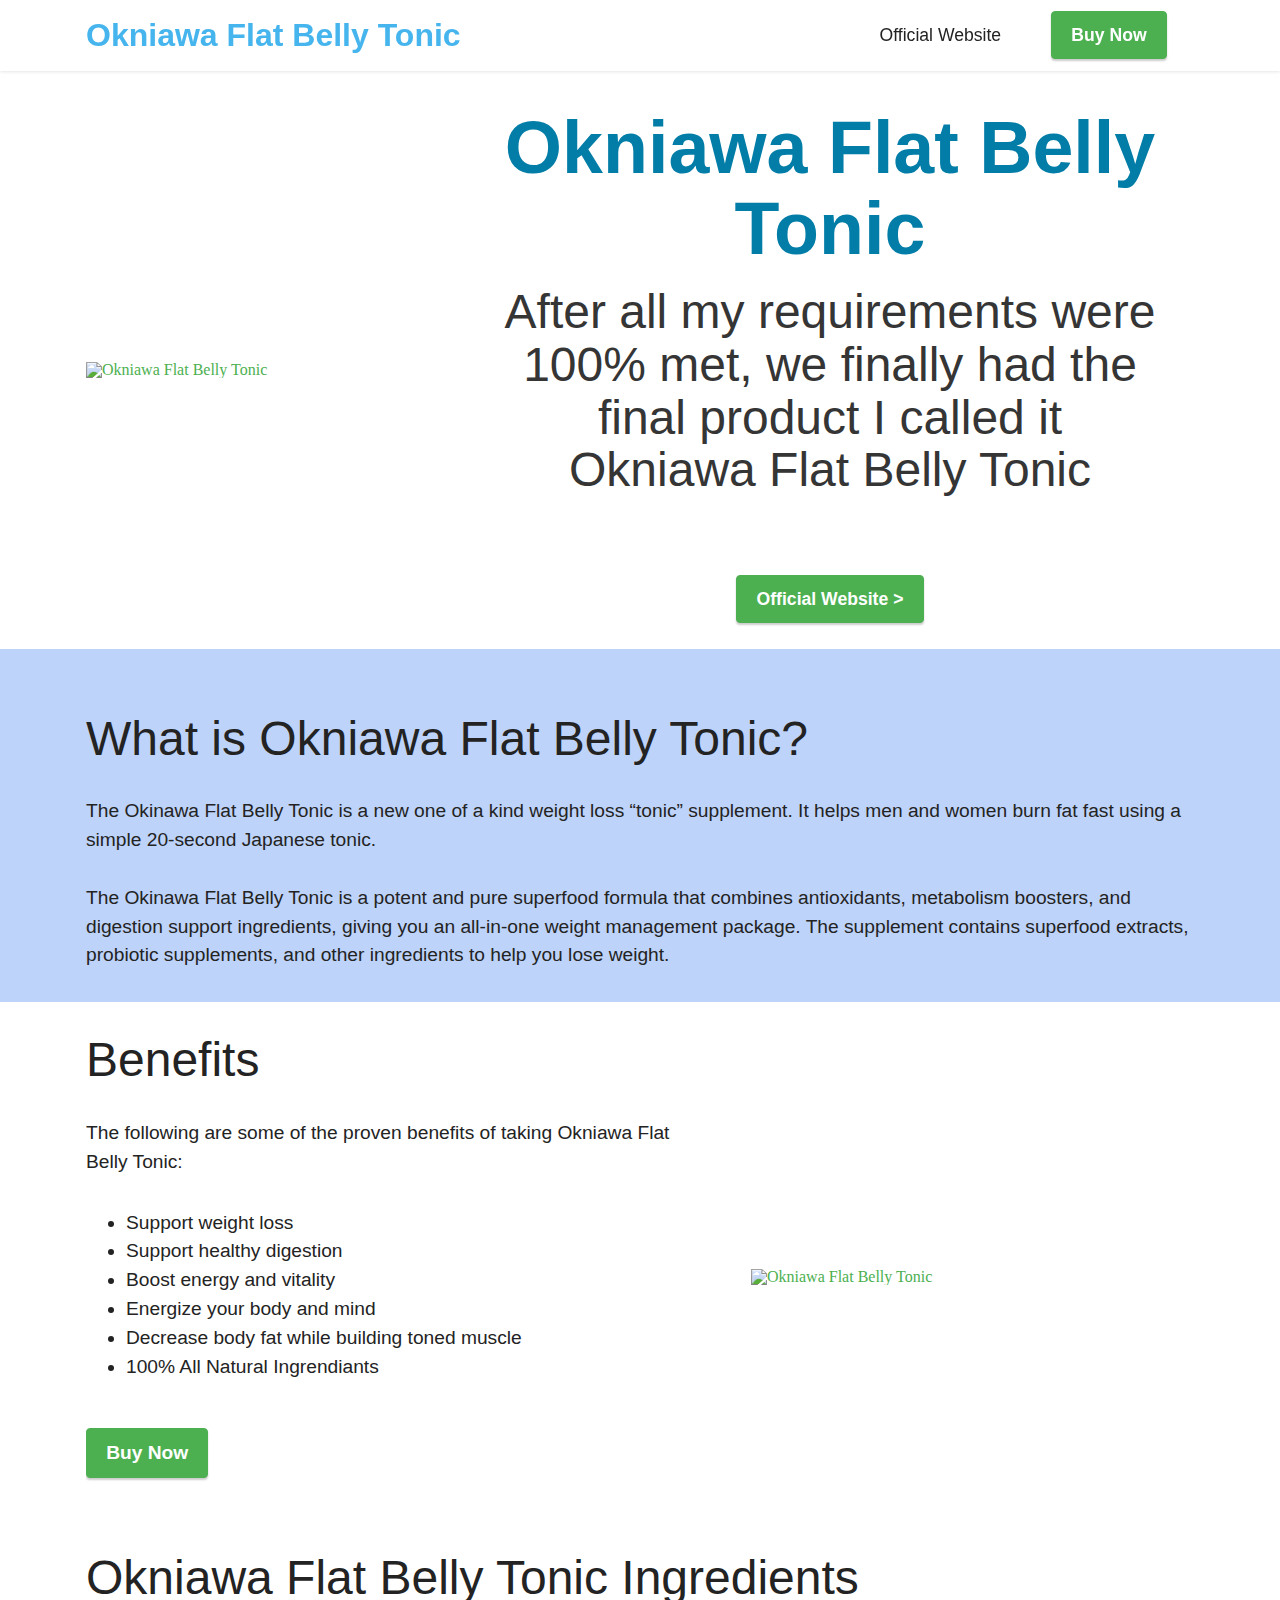
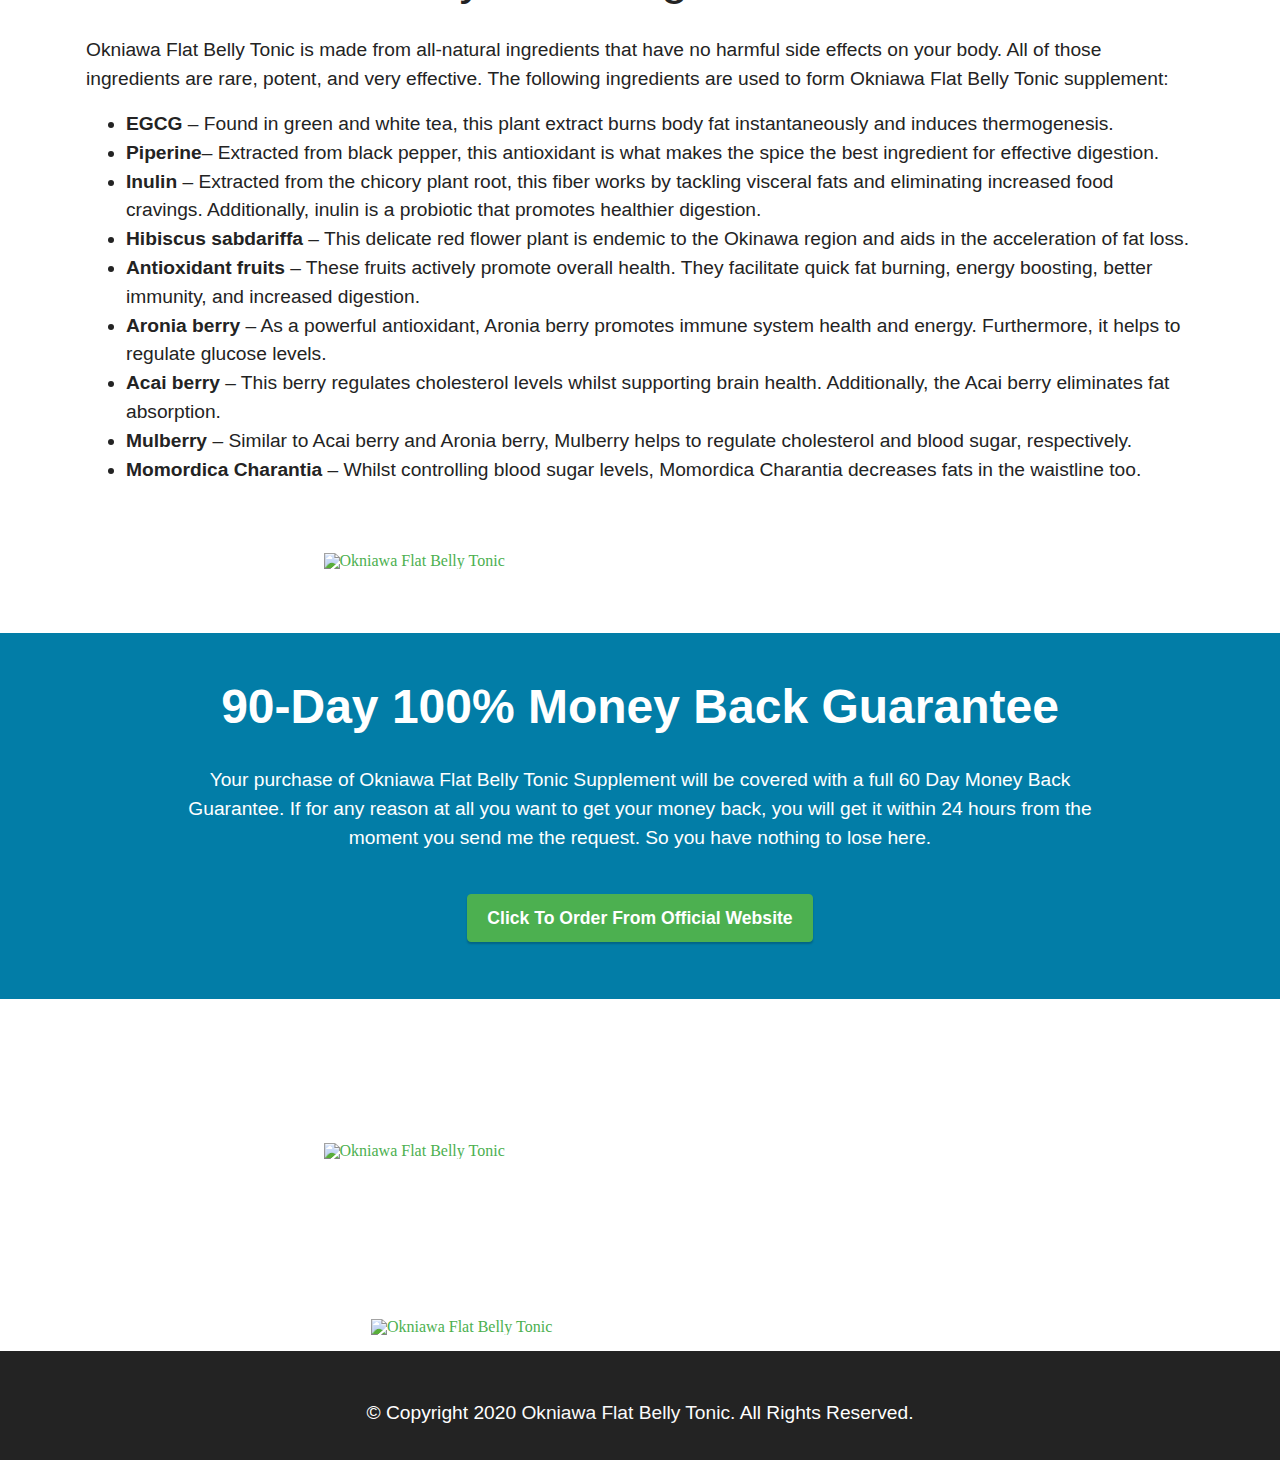
==== Index.html @ 2ae96f8f "Add files via upload" ====
<!DOCTYPE html>
<html>
<!-- Mirrored from www.digi.hormonalbalancenow.com/ by HTTrack Website Copier/3.x [XR&CO'2014], Fri, 12 Feb 2021 03:32:10 GMT -->
<!-- Added by HTTrack -->
<meta http-equiv="content-type" content="text/html;charset=UTF-8" /><!-- /Added by HTTrack -->
<head>
	<meta name="msvalidate.01" content="1F665ADC629121F65A0443FC3F144299" />
    <title>Okiawa Flat Belly Tonic (Official) |Pay Just $49/Bottle | Buy Now</title>
    <meta charset="UTF-8">
    <meta content="text/html;charset=utf-8" http-equiv="Content-Type">
    <meta content="utf-8" http-equiv="encoding">
    <meta name="viewport" content="initial-scale=1">
    <meta name="author" content="QuietumPlus.us">
    <meta name="description" content="The Okniawa Flat Belly Tonic is a dietary supplement formulated to treat hearing problems including conditions like tinnitus. When taken consistently, the supplement improves cognitive processes – allowing them to become faster whilst supporting hearing, reducing stress, and providing a healthy inflammatory response to the brain tissues.">
    <meta name="keywords" content="Okniawa Flat Belly Tonic, Buy Okniawa Flat Belly Tonic, Order Okniawa Flat Belly Tonic, Okniawa Flat Belly Tonic Review, Purchase Okniawa Flat Belly Tonic">
    <meta class="metaTagTop" property="og:image" content="" id="social-image">
    <meta property="og:title" content="Okniawa Flat Belly Tonic (Official) |Pay Just $49/Bottle | Buy Now">
    <meta property="og:description" content="The Okniawa Flat Belly Tonic is a dietary supplement formulated to treat hearing problems including conditions like tinnitus. When taken consistently, the supplement improves cognitive processes – allowing them to become faster whilst supporting hearing, reducing stress, and providing a healthy inflammatory response to the brain tissues.">
    <meta property="og:url" content="index.html">
    <meta property="og:type" content="article">
    <link rel="icon" href="assets-fnl/favicon.ico"> <!-- <link class="bootstrap-css-link" href="assets-fnl/classic/bootstrap.css" rel="stylesheet"> --> <!-- <link rel="stylesheet" href="assets-fnl/css/imp-canvas.css" type="text/css" /> --> <!-- end editor css --> <!-- <link rel="stylesheet" href="https://cdnjs.cloudflare.com/ajax/libs/font-awesome/4.7.0/css/font-awesome.min.css"> -->
    <script src="assets-fnl/classic/jquery/jquery.min.js"></script>
    <script src="https://ajax.googleapis.com/ajax/libs/jquery/3.5.1/jquery.min.js"></script>

</head>
<body>
    <!DOCTYPE html>
    <html>
    <head>
        <style type="text/css">
            @font-face {
                font-family: 'Moririse2';
                font-display: swap;
                src: url('web/assets/mobirise-icons2/mobirise21e04.html?f2bix4');
                src: url('web/assets/mobirise-icons2/mobirise21e04.html?f2bix4#iefix') format('embedded-opentype'), url('web/assets/mobirise-icons2/mobirise21e04-2.html?f2bix4') format('truetype'), url('web/assets/mobirise-icons2/mobirise21e04-3.html?f2bix4') format('woff'), url('web/assets/mobirise-icons2/mobirise21e04-4.html?f2bix4#mobirise2') format('svg');
                font-weight: normal;
                font-style: normal;
            }

            [class^="mobi-"], [class*=" mobi-"] { /* use !important to prevent issues with browser extensions that change fonts */
                font-family: 'Moririse2' !important;
                speak: none;
                font-style: normal;
                font-weight: normal;
                font-variant: normal;
                text-transform: none;
                line-height: 1; /* Better Font Rendering =========== */
                -webkit-font-smoothing: antialiased;
                -moz-osx-font-smoothing: grayscale;
            }

            .mobi-mbri-add-submenu:before {
                content: "\e900";
            }

            .mobi-mbri-alert:before {
                content: "\e901";
            }

            .mobi-mbri-align-center:before {
                content: "\e902";
            }

            .mobi-mbri-align-justify:before {
                content: "\e903";
            }

            .mobi-mbri-align-left:before {
                content: "\e904";
            }

            .mobi-mbri-align-right:before {
                content: "\e905";
            }

            .mobi-mbri-android:before {
                content: "\e906";
            }

            .mobi-mbri-apple:before {
                content: "\e907";
            }

            .mobi-mbri-arrow-down:before {
                content: "\e908";
            }

            .mobi-mbri-arrow-next:before {
                content: "\e909";
            }

            .mobi-mbri-arrow-prev:before {
                content: "\e90a";
            }

            .mobi-mbri-arrow-up:before {
                content: "\e90b";
            }

            .mobi-mbri-bold:before {
                content: "\e90c";
            }

            .mobi-mbri-bookmark:before {
                content: "\e90d";
            }

            .mobi-mbri-bootstrap:before {
                content: "\e90e";
            }

            .mobi-mbri-briefcase:before {
                content: "\e90f";
            }

            .mobi-mbri-browse:before {
                content: "\e910";
            }

            .mobi-mbri-bulleted-list:before {
                content: "\e911";
            }

            .mobi-mbri-calendar:before {
                content: "\e912";
            }

            .mobi-mbri-camera:before {
                content: "\e913";
            }

            .mobi-mbri-cart-add:before {
                content: "\e914";
            }

            .mobi-mbri-cart-full:before {
                content: "\e915";
            }

            .mobi-mbri-cash:before {
                content: "\e916";
            }

            .mobi-mbri-change-style:before {
                content: "\e917";
            }

            .mobi-mbri-chat:before {
                content: "\e918";
            }

            .mobi-mbri-clock:before {
                content: "\e919";
            }

            .mobi-mbri-close:before {
                content: "\e91a";
            }

            .mobi-mbri-cloud:before {
                content: "\e91b";
            }

            .mobi-mbri-code:before {
                content: "\e91c";
            }

            .mobi-mbri-contact-form:before {
                content: "\e91d";
            }

            .mobi-mbri-credit-card:before {
                content: "\e91e";
            }

            .mobi-mbri-cursor-click:before {
                content: "\e91f";
            }

            .mobi-mbri-cust-feedback:before {
                content: "\e920";
            }

            .mobi-mbri-database:before {
                content: "\e921";
            }

            .mobi-mbri-delivery:before {
                content: "\e922";
            }

            .mobi-mbri-desktop:before {
                content: "\e923";
            }

            .mobi-mbri-devices:before {
                content: "\e924";
            }

            .mobi-mbri-down:before {
                content: "\e925";
            }

            .mobi-mbri-download-2:before {
                content: "\e926";
            }

            .mobi-mbri-download:before {
                content: "\e927";
            }

            .mobi-mbri-drag-n-drop-2:before {
                content: "\e928";
            }

            .mobi-mbri-drag-n-drop:before {
                content: "\e929";
            }

            .mobi-mbri-edit-2:before {
                content: "\e92a";
            }

            .mobi-mbri-edit:before {
                content: "\e92b";
            }

            .mobi-mbri-error:before {
                content: "\e92c";
            }

            .mobi-mbri-extension:before {
                content: "\e92d";
            }

            .mobi-mbri-features:before {
                content: "\e92e";
            }

            .mobi-mbri-file:before {
                content: "\e92f";
            }

            .mobi-mbri-flag:before {
                content: "\e930";
            }

            .mobi-mbri-folder:before {
                content: "\e931";
            }

            .mobi-mbri-gift:before {
                content: "\e932";
            }

            .mobi-mbri-github:before {
                content: "\e933";
            }

            .mobi-mbri-globe-2:before {
                content: "\e934";
            }

            .mobi-mbri-globe:before {
                content: "\e935";
            }

            .mobi-mbri-growing-chart:before {
                content: "\e936";
            }

            .mobi-mbri-hearth:before {
                content: "\e937";
            }

            .mobi-mbri-help:before {
                content: "\e938";
            }

            .mobi-mbri-home:before {
                content: "\e939";
            }

            .mobi-mbri-hot-cup:before {
                content: "\e93a";
            }

            .mobi-mbri-idea:before {
                content: "\e93b";
            }

            .mobi-mbri-image-gallery:before {
                content: "\e93c";
            }

            .mobi-mbri-image-slider:before {
                content: "\e93d";
            }

            .mobi-mbri-info:before {
                content: "\e93e";
            }

            .mobi-mbri-italic:before {
                content: "\e93f";
            }

            .mobi-mbri-key:before {
                content: "\e940";
            }

            .mobi-mbri-laptop:before {
                content: "\e941";
            }

            .mobi-mbri-layers:before {
                content: "\e942";
            }

            .mobi-mbri-left-right:before {
                content: "\e943";
            }

            .mobi-mbri-left:before {
                content: "\e944";
            }

            .mobi-mbri-letter:before {
                content: "\e945";
            }

            .mobi-mbri-like:before {
                content: "\e946";
            }

            .mobi-mbri-link:before {
                content: "\e947";
            }

            .mobi-mbri-lock:before {
                content: "\e948";
            }

            .mobi-mbri-login:before {
                content: "\e949";
            }

            .mobi-mbri-logout:before {
                content: "\e94a";
            }

            .mobi-mbri-magic-stick:before {
                content: "\e94b";
            }

            .mobi-mbri-map-pin:before {
                content: "\e94c";
            }

            .mobi-mbri-menu:before {
                content: "\e94d";
            }

            .mobi-mbri-mobile-2:before {
                content: "\e94e";
            }

            .mobi-mbri-mobile-horizontal:before {
                content: "\e94f";
            }

            .mobi-mbri-mobile:before {
                content: "\e950";
            }

            .mobi-mbri-mobirise:before {
                content: "\e951";
            }

            .mobi-mbri-more-horizontal:before {
                content: "\e952";
            }

            .mobi-mbri-more-vertical:before {
                content: "\e953";
            }

            .mobi-mbri-music:before {
                content: "\e954";
            }

            .mobi-mbri-new-file:before {
                content: "\e955";
            }

            .mobi-mbri-numbered-list:before {
                content: "\e956";
            }

            .mobi-mbri-opened-folder:before {
                content: "\e957";
            }

            .mobi-mbri-pages:before {
                content: "\e958";
            }

            .mobi-mbri-paper-plane:before {
                content: "\e959";
            }

            .mobi-mbri-paperclip:before {
                content: "\e95a";
            }

            .mobi-mbri-phone:before {
                content: "\e95b";
            }

            .mobi-mbri-photo:before {
                content: "\e95c";
            }

            .mobi-mbri-photos:before {
                content: "\e95d";
            }

            .mobi-mbri-pin:before {
                content: "\e95e";
            }

            .mobi-mbri-play:before {
                content: "\e95f";
            }

            .mobi-mbri-plus:before {
                content: "\e960";
            }

            .mobi-mbri-preview:before {
                content: "\e961";
            }

            .mobi-mbri-print:before {
                content: "\e962";
            }

            .mobi-mbri-protect:before {
                content: "\e963";
            }

            .mobi-mbri-question:before {
                content: "\e964";
            }

            .mobi-mbri-quote-left:before {
                content: "\e965";
            }

            .mobi-mbri-quote-right:before {
                content: "\e966";
            }

            .mobi-mbri-redo:before {
                content: "\e967";
            }

            .mobi-mbri-refresh:before {
                content: "\e968";
            }

            .mobi-mbri-responsive-2:before {
                content: "\e969";
            }

            .mobi-mbri-responsive:before {
                content: "\e96a";
            }

            .mobi-mbri-right:before {
                content: "\e96b";
            }

            .mobi-mbri-rocket:before {
                content: "\e96c";
            }

            .mobi-mbri-sad-face:before {
                content: "\e96d";
            }

            .mobi-mbri-sale:before {
                content: "\e96e";
            }

            .mobi-mbri-save:before {
                content: "\e96f";
            }

            .mobi-mbri-search:before {
                content: "\e970";
            }

            .mobi-mbri-setting-2:before {
                content: "\e971";
            }

            .mobi-mbri-setting-3:before {
                content: "\e972";
            }

            .mobi-mbri-setting:before {
                content: "\e973";
            }

            .mobi-mbri-share:before {
                content: "\e974";
            }

            .mobi-mbri-shopping-bag:before {
                content: "\e975";
            }

            .mobi-mbri-shopping-basket:before {
                content: "\e976";
            }

            .mobi-mbri-shopping-cart:before {
                content: "\e977";
            }

            .mobi-mbri-sites:before {
                content: "\e978";
            }

            .mobi-mbri-smile-face:before {
                content: "\e979";
            }

            .mobi-mbri-speed:before {
                content: "\e97a";
            }

            .mobi-mbri-star:before {
                content: "\e97b";
            }

            .mobi-mbri-success:before {
                content: "\e97c";
            }

            .mobi-mbri-sun:before {
                content: "\e97d";
            }

            .mobi-mbri-sun2:before {
                content: "\e97e";
            }

            .mobi-mbri-tablet-vertical:before {
                content: "\e97f";
            }

            .mobi-mbri-tablet:before {
                content: "\e980";
            }

            .mobi-mbri-target:before {
                content: "\e981";
            }

            .mobi-mbri-timer:before {
                content: "\e982";
            }

            .mobi-mbri-to-ftp:before {
                content: "\e983";
            }

            .mobi-mbri-to-local-drive:before {
                content: "\e984";
            }

            .mobi-mbri-touch-swipe:before {
                content: "\e985";
            }

            .mobi-mbri-touch:before {
                content: "\e986";
            }

            .mobi-mbri-trash:before {
                content: "\e987";
            }

            .mobi-mbri-underline:before {
                content: "\e988";
            }

            .mobi-mbri-undo:before {
                content: "\e989";
            }

            .mobi-mbri-unlink:before {
                content: "\e98a";
            }

            .mobi-mbri-unlock:before {
                content: "\e98b";
            }

            .mobi-mbri-up-down:before {
                content: "\e98c";
            }

            .mobi-mbri-up:before {
                content: "\e98d";
            }

            .mobi-mbri-update:before {
                content: "\e98e";
            }

            .mobi-mbri-upload-2:before {
                content: "\e98f";
            }

            .mobi-mbri-upload:before {
                content: "\e990";
            }

            .mobi-mbri-user-2:before {
                content: "\e991";
            }

            .mobi-mbri-user:before {
                content: "\e992";
            }

            .mobi-mbri-users:before {
                content: "\e993";
            }

            .mobi-mbri-video-play:before {
                content: "\e994";
            }

            .mobi-mbri-video:before {
                content: "\e995";
            }

            .mobi-mbri-watch:before {
                content: "\e996";
            }

            .mobi-mbri-website-theme-2:before {
                content: "\e997";
            }

            .mobi-mbri-website-theme:before {
                content: "\e998";
            }

            .mobi-mbri-wifi:before {
                content: "\e999";
            }

            .mobi-mbri-windows:before {
                content: "\e99a";
            }

            .mobi-mbri-zoom-in:before {
                content: "\e99b";
            }

            .mobi-mbri-zoom-out:before {
                content: "\e99c";
            }

            .tether-element, .tether-element *, .tether-element :after, .tether-element :before, .tether-element:after, .tether-element:before {
                box-sizing: border-box
            }

            .tether-element {
                position: absolute;
                display: none
            }

                .tether-element.tether-open {
                    display: block
                }
            /*! * Bootstrap v4.5.2 (https://getbootstrap.com/) * Copyright 2011-2020 The Bootstrap Authors * Copyright 2011-2020 Twitter, Inc. * Licensed under MIT (https://github.com/twbs/bootstrap/blob/main/LICENSE) */

            :root {
                --blue: #007bff;
                --indigo: #6610f2;
                --purple: #6f42c1;
                --pink: #e83e8c;
                --red: #dc3545;
                --orange: #fd7e14;
                --yellow: #ffc107;
                --green: #28a745;
                --teal: #20c997;
                --cyan: #17a2b8;
                --white: #fff;
                --gray: #6c757d;
                --gray-dark: #343a40;
                --primary: #007bff;
                --secondary: #6c757d;
                --success: #28a745;
                --info: #17a2b8;
                --warning: #ffc107;
                --danger: #dc3545;
                --light: #f8f9fa;
                --dark: #343a40;
                --breakpoint-xs: 0;
                --breakpoint-sm: 576px;
                --breakpoint-md: 768px;
                --breakpoint-lg: 992px;
                --breakpoint-xl: 1200px;
                --font-family-sans-serif: -apple-system,BlinkMacSystemFont,"Segoe UI",Roboto,"Helvetica Neue",Arial,"Noto Sans",sans-serif,"Apple Color Emoji","Segoe UI Emoji","Segoe UI Symbol","Noto Color Emoji";
                --font-family-monospace: SFMono-Regular,Menlo,Monaco,Consolas,"Liberation Mono","Courier New",monospace
            }

            *, ::after, ::before {
                box-sizing: border-box
            }

            html {
                font-family: sans-serif;
                line-height: 1.15;
                -webkit-text-size-adjust: 100%;
                -webkit-tap-highlight-color: transparent
            }

            article, aside, figcaption, figure, footer, header, hgroup, main, nav, section {
                display: block
            }

            body {
                margin: 0;
                font-family: -apple-system,BlinkMacSystemFont,"Segoe UI",Roboto,"Helvetica Neue",Arial,"Noto Sans",sans-serif,"Apple Color Emoji","Segoe UI Emoji","Segoe UI Symbol","Noto Color Emoji";
                font-size: 1rem;
                font-weight: 400;
                line-height: 1.5;
                color: #212529;
                text-align: left;
                background-color: #fff
            }

            [tabindex="-1"]:focus:not(:focus-visible) {
                outline: 0 !important
            }

            hr {
                box-sizing: content-box;
                height: 0;
                overflow: visible
            }

            h1, h2, h3, h4, h5, h6 {
                margin-top: 0;
                margin-bottom: .5rem
            }

            p {
                margin-top: 0;
                margin-bottom: 1rem
            }

            abbr[data-original-title], abbr[title] {
                text-decoration: underline;
                -webkit-text-decoration: underline dotted;
                text-decoration: underline dotted;
                cursor: help;
                border-bottom: 0;
                -webkit-text-decoration-skip-ink: none;
                text-decoration-skip-ink: none
            }

            address {
                margin-bottom: 1rem;
                font-style: normal;
                line-height: inherit
            }

            dl, ol, ul {
                margin-top: 0;
                margin-bottom: 1rem
            }

                ol ol, ol ul, ul ol, ul ul {
                    margin-bottom: 0
                }

            dt {
                font-weight: 700
            }

            dd {
                margin-bottom: .5rem;
                margin-left: 0
            }

            blockquote {
                margin: 0 0 1rem
            }

            b, strong {
                font-weight: bolder
            }

            small {
                font-size: 80%
            }

            sub, sup {
                position: relative;
                font-size: 75%;
                line-height: 0;
                vertical-align: baseline
            }

            sub {
                bottom: -.25em
            }

            sup {
                top: -.5em
            }

            a {
                color: #007bff;
                text-decoration: none;
                background-color: transparent
            }

                a:hover {
                    color: #0056b3;
                    text-decoration: underline
                }

                a:not([href]):not([class]) {
                    color: inherit;
                    text-decoration: none
                }

                    a:not([href]):not([class]):hover {
                        color: inherit;
                        text-decoration: none
                    }

            code, kbd, pre, samp {
                font-family: SFMono-Regular,Menlo,Monaco,Consolas,"Liberation Mono","Courier New",monospace;
                font-size: 1em
            }

            pre {
                margin-top: 0;
                margin-bottom: 1rem;
                overflow: auto;
                -ms-overflow-style: scrollbar
            }

            figure {
                margin: 0 0 1rem
            }

            img {
                vertical-align: middle;
                border-style: none
            }

            svg {
                overflow: hidden;
                vertical-align: middle
            }

            table {
                border-collapse: collapse
            }

            caption {
                padding-top: .75rem;
                padding-bottom: .75rem;
                color: #6c757d;
                text-align: left;
                caption-side: bottom
            }

            th {
                text-align: inherit
            }

            label {
                display: inline-block;
                margin-bottom: .5rem
            }

            button {
                border-radius: 0
            }

                button:focus {
                    outline: 1px dotted;
                    outline: 5px auto -webkit-focus-ring-color
                }

            button, input, optgroup, select, textarea {
                margin: 0;
                font-family: inherit;
                font-size: inherit;
                line-height: inherit
            }

            button, input {
                overflow: visible
            }

            button, select {
                text-transform: none
            }

            [role=button] {
                cursor: pointer
            }

            select {
                word-wrap: normal
            }

            [type=button], [type=reset], [type=submit], button {
                -webkit-appearance: button
            }

                [type=button]:not(:disabled), [type=reset]:not(:disabled), [type=submit]:not(:disabled), button:not(:disabled) {
                    cursor: pointer
                }

                [type=button]::-moz-focus-inner, [type=reset]::-moz-focus-inner, [type=submit]::-moz-focus-inner, button::-moz-focus-inner {
                    padding: 0;
                    border-style: none
                }

            input[type=checkbox], input[type=radio] {
                box-sizing: border-box;
                padding: 0
            }

            textarea {
                overflow: auto;
                resize: vertical
            }

            fieldset {
                min-width: 0;
                padding: 0;
                margin: 0;
                border: 0
            }

            legend {
                display: block;
                width: 100%;
                max-width: 100%;
                padding: 0;
                margin-bottom: .5rem;
                font-size: 1.5rem;
                line-height: inherit;
                color: inherit;
                white-space: normal
            }

            progress {
                vertical-align: baseline
            }

            [type=number]::-webkit-inner-spin-button, [type=number]::-webkit-outer-spin-button {
                height: auto
            }

            [type=search] {
                outline-offset: -2px;
                -webkit-appearance: none
            }

                [type=search]::-webkit-search-decoration {
                    -webkit-appearance: none
                }

            ::-webkit-file-upload-button {
                font: inherit;
                -webkit-appearance: button
            }

            output {
                display: inline-block
            }

            summary {
                display: list-item;
                cursor: pointer
            }

            template {
                display: none
            }

            [hidden] {
                display: none !important
            }

            .h1, .h2, .h3, .h4, .h5, .h6, h1, h2, h3, h4, h5, h6 {
                margin-bottom: .5rem;
                font-weight: 500;
                line-height: 1.2
            }

            .h1, h1 {
                font-size: 2.5rem
            }

            .h2, h2 {
                font-size: 2rem
            }

            .h3, h3 {
                font-size: 1.75rem
            }

            .h4, h4 {
                font-size: 1.5rem
            }

            .h5, h5 {
                font-size: 1.25rem
            }

            .h6, h6 {
                font-size: 1rem
            }

            .lead {
                font-size: 1.25rem;
                font-weight: 300
            }

            .display-1 {
                font-size: 6rem;
                font-weight: 300;
                line-height: 1.2
            }

            .display-2 {
                font-size: 5.5rem;
                font-weight: 300;
                line-height: 1.2
            }

            .display-3 {
                font-size: 4.5rem;
                font-weight: 300;
                line-height: 1.2
            }

            .display-4 {
                font-size: 3.5rem;
                font-weight: 300;
                line-height: 1.2
            }

            hr {
                margin-top: 1rem;
                margin-bottom: 1rem;
                border: 0;
                border-top: 1px solid rgba(0,0,0,.1)
            }

            .small, small {
                font-size: 80%;
                font-weight: 400
            }

            .mark, mark {
                padding: .2em;
                background-color: #fcf8e3
            }

            .list-unstyled {
                padding-left: 0;
                list-style: none
            }

            .list-inline {
                padding-left: 0;
                list-style: none
            }

            .list-inline-item {
                display: inline-block
            }

                .list-inline-item:not(:last-child) {
                    margin-right: .5rem
                }

            .initialism {
                font-size: 90%;
                text-transform: uppercase
            }

            .blockquote {
                margin-bottom: 1rem;
                font-size: 1.25rem
            }

            .blockquote-footer {
                display: block;
                font-size: 80%;
                color: #6c757d
            }

                .blockquote-footer::before {
                    content: "\2014\00A0"
                }

            .img-fluid {
                max-width: 100%;
                height: auto
            }

            .img-thumbnail {
                padding: .25rem;
                background-color: #fff;
                border: 1px solid #dee2e6;
                border-radius: .25rem;
                max-width: 100%;
                height: auto
            }

            .figure {
                display: inline-block
            }

            .figure-img {
                margin-bottom: .5rem;
                line-height: 1
            }

            .figure-caption {
                font-size: 90%;
                color: #6c757d
            }

            code {
                font-size: 87.5%;
                color: #e83e8c;
                word-wrap: break-word
            }

            a > code {
                color: inherit
            }

            kbd {
                padding: .2rem .4rem;
                font-size: 87.5%;
                color: #fff;
                background-color: #212529;
                border-radius: .2rem
            }

                kbd kbd {
                    padding: 0;
                    font-size: 100%;
                    font-weight: 700
                }

            pre {
                display: block;
                font-size: 87.5%;
                color: #212529
            }

                pre code {
                    font-size: inherit;
                    color: inherit;
                    word-break: normal
                }

            .pre-scrollable {
                max-height: 340px;
                overflow-y: scroll
            }

            .container, .container-fluid, .container-lg, .container-md, .container-sm, .container-xl {
                width: 100%;
                padding-right: 15px;
                padding-left: 15px;
                margin-right: auto;
                margin-left: auto
            }

            @media (min-width:576px) {
                .container, .container-sm {
                    max-width: 540px
                }
            }

            @media (min-width:768px) {
                .container, .container-md, .container-sm {
                    max-width: 720px
                }
            }

            @media (min-width:992px) {
                .container, .container-lg, .container-md, .container-sm {
                    max-width: 960px
                }
            }

            @media (min-width:1200px) {
                .container, .container-lg, .container-md, .container-sm, .container-xl {
                    max-width: 1140px
                }
            }

            .row {
                display: -ms-flexbox;
                display: flex;
                -ms-flex-wrap: wrap;
                flex-wrap: wrap;
                margin-right: -15px;
                margin-left: -15px
            }

            .no-gutters {
                margin-right: 0;
                margin-left: 0
            }

                .no-gutters > .col, .no-gutters > [class*=col-] {
                    padding-right: 0;
                    padding-left: 0
                }

            .col, .col-1, .col-10, .col-11, .col-12, .col-2, .col-3, .col-4, .col-5, .col-6, .col-7, .col-8, .col-9, .col-auto, .col-lg, .col-lg-1, .col-lg-10, .col-lg-11, .col-lg-12, .col-lg-2, .col-lg-3, .col-lg-4, .col-lg-5, .col-lg-6, .col-lg-7, .col-lg-8, .col-lg-9, .col-lg-auto, .col-md, .col-md-1, .col-md-10, .col-md-11, .col-md-12, .col-md-2, .col-md-3, .col-md-4, .col-md-5, .col-md-6, .col-md-7, .col-md-8, .col-md-9, .col-md-auto, .col-sm, .col-sm-1, .col-sm-10, .col-sm-11, .col-sm-12, .col-sm-2, .col-sm-3, .col-sm-4, .col-sm-5, .col-sm-6, .col-sm-7, .col-sm-8, .col-sm-9, .col-sm-auto, .col-xl, .col-xl-1, .col-xl-10, .col-xl-11, .col-xl-12, .col-xl-2, .col-xl-3, .col-xl-4, .col-xl-5, .col-xl-6, .col-xl-7, .col-xl-8, .col-xl-9, .col-xl-auto {
                position: relative;
                width: 100%;
                padding-right: 15px;
                padding-left: 15px
            }

            .col {
                -ms-flex-preferred-size: 0;
                flex-basis: 0;
                -ms-flex-positive: 1;
                flex-grow: 1;
                max-width: 100%
            }

            .row-cols-1 > * {
                -ms-flex: 0 0 100%;
                flex: 0 0 100%;
                max-width: 100%
            }

            .row-cols-2 > * {
                -ms-flex: 0 0 50%;
                flex: 0 0 50%;
                max-width: 50%
            }

            .row-cols-3 > * {
                -ms-flex: 0 0 33.333333%;
                flex: 0 0 33.333333%;
                max-width: 33.333333%
            }

            .row-cols-4 > * {
                -ms-flex: 0 0 25%;
                flex: 0 0 25%;
                max-width: 25%
            }

            .row-cols-5 > * {
                -ms-flex: 0 0 20%;
                flex: 0 0 20%;
                max-width: 20%
            }

            .row-cols-6 > * {
                -ms-flex: 0 0 16.666667%;
                flex: 0 0 16.666667%;
                max-width: 16.666667%
            }

            .col-auto {
                -ms-flex: 0 0 auto;
                flex: 0 0 auto;
                width: auto;
                max-width: 100%
            }

            .col-1 {
                -ms-flex: 0 0 8.333333%;
                flex: 0 0 8.333333%;
                max-width: 8.333333%
            }

            .col-2 {
                -ms-flex: 0 0 16.666667%;
                flex: 0 0 16.666667%;
                max-width: 16.666667%
            }

            .col-3 {
                -ms-flex: 0 0 25%;
                flex: 0 0 25%;
                max-width: 25%
            }

            .col-4 {
                -ms-flex: 0 0 33.333333%;
                flex: 0 0 33.333333%;
                max-width: 33.333333%
            }

            .col-5 {
                -ms-flex: 0 0 41.666667%;
                flex: 0 0 41.666667%;
                max-width: 41.666667%
            }

            .col-6 {
                -ms-flex: 0 0 50%;
                flex: 0 0 50%;
                max-width: 50%
            }

            .col-7 {
                -ms-flex: 0 0 58.333333%;
                flex: 0 0 58.333333%;
                max-width: 58.333333%
            }

            .col-8 {
                -ms-flex: 0 0 66.666667%;
                flex: 0 0 66.666667%;
                max-width: 66.666667%
            }

            .col-9 {
                -ms-flex: 0 0 75%;
                flex: 0 0 75%;
                max-width: 75%
            }

            .col-10 {
                -ms-flex: 0 0 83.333333%;
                flex: 0 0 83.333333%;
                max-width: 83.333333%
            }

            .col-11 {
                -ms-flex: 0 0 91.666667%;
                flex: 0 0 91.666667%;
                max-width: 91.666667%
            }

            .col-12 {
                -ms-flex: 0 0 100%;
                flex: 0 0 100%;
                max-width: 100%
            }

            .order-first {
                -ms-flex-order: -1;
                order: -1
            }

            .order-last {
                -ms-flex-order: 13;
                order: 13
            }

            .order-0 {
                -ms-flex-order: 0;
                order: 0
            }

            .order-1 {
                -ms-flex-order: 1;
                order: 1
            }

            .order-2 {
                -ms-flex-order: 2;
                order: 2
            }

            .order-3 {
                -ms-flex-order: 3;
                order: 3
            }

            .order-4 {
                -ms-flex-order: 4;
                order: 4
            }

            .order-5 {
                -ms-flex-order: 5;
                order: 5
            }

            .order-6 {
                -ms-flex-order: 6;
                order: 6
            }

            .order-7 {
                -ms-flex-order: 7;
                order: 7
            }

            .order-8 {
                -ms-flex-order: 8;
                order: 8
            }

            .order-9 {
                -ms-flex-order: 9;
                order: 9
            }

            .order-10 {
                -ms-flex-order: 10;
                order: 10
            }

            .order-11 {
                -ms-flex-order: 11;
                order: 11
            }

            .order-12 {
                -ms-flex-order: 12;
                order: 12
            }

            .offset-1 {
                margin-left: 8.333333%
            }

            .offset-2 {
                margin-left: 16.666667%
            }

            .offset-3 {
                margin-left: 25%
            }

            .offset-4 {
                margin-left: 33.333333%
            }

            .offset-5 {
                margin-left: 41.666667%
            }

            .offset-6 {
                margin-left: 50%
            }

            .offset-7 {
                margin-left: 58.333333%
            }

            .offset-8 {
                margin-left: 66.666667%
            }

            .offset-9 {
                margin-left: 75%
            }

            .offset-10 {
                margin-left: 83.333333%
            }

            .offset-11 {
                margin-left: 91.666667%
            }

            @media (min-width:576px) {
                .col-sm {
                    -ms-flex-preferred-size: 0;
                    flex-basis: 0;
                    -ms-flex-positive: 1;
                    flex-grow: 1;
                    max-width: 100%
                }

                .row-cols-sm-1 > * {
                    -ms-flex: 0 0 100%;
                    flex: 0 0 100%;
                    max-width: 100%
                }

                .row-cols-sm-2 > * {
                    -ms-flex: 0 0 50%;
                    flex: 0 0 50%;
                    max-width: 50%
                }

                .row-cols-sm-3 > * {
                    -ms-flex: 0 0 33.333333%;
                    flex: 0 0 33.333333%;
                    max-width: 33.333333%
                }

                .row-cols-sm-4 > * {
                    -ms-flex: 0 0 25%;
                    flex: 0 0 25%;
                    max-width: 25%
                }

                .row-cols-sm-5 > * {
                    -ms-flex: 0 0 20%;
                    flex: 0 0 20%;
                    max-width: 20%
                }

                .row-cols-sm-6 > * {
                    -ms-flex: 0 0 16.666667%;
                    flex: 0 0 16.666667%;
                    max-width: 16.666667%
                }

                .col-sm-auto {
                    -ms-flex: 0 0 auto;
                    flex: 0 0 auto;
                    width: auto;
                    max-width: 100%
                }

                .col-sm-1 {
                    -ms-flex: 0 0 8.333333%;
                    flex: 0 0 8.333333%;
                    max-width: 8.333333%
                }

                .col-sm-2 {
                    -ms-flex: 0 0 16.666667%;
                    flex: 0 0 16.666667%;
                    max-width: 16.666667%
                }

                .col-sm-3 {
                    -ms-flex: 0 0 25%;
                    flex: 0 0 25%;
                    max-width: 25%
                }

                .col-sm-4 {
                    -ms-flex: 0 0 33.333333%;
                    flex: 0 0 33.333333%;
                    max-width: 33.333333%
                }

                .col-sm-5 {
                    -ms-flex: 0 0 41.666667%;
                    flex: 0 0 41.666667%;
                    max-width: 41.666667%
                }

                .col-sm-6 {
                    -ms-flex: 0 0 50%;
                    flex: 0 0 50%;
                    max-width: 50%
                }

                .col-sm-7 {
                    -ms-flex: 0 0 58.333333%;
                    flex: 0 0 58.333333%;
                    max-width: 58.333333%
                }

                .col-sm-8 {
                    -ms-flex: 0 0 66.666667%;
                    flex: 0 0 66.666667%;
                    max-width: 66.666667%
                }

                .col-sm-9 {
                    -ms-flex: 0 0 75%;
                    flex: 0 0 75%;
                    max-width: 75%
                }

                .col-sm-10 {
                    -ms-flex: 0 0 83.333333%;
                    flex: 0 0 83.333333%;
                    max-width: 83.333333%
                }

                .col-sm-11 {
                    -ms-flex: 0 0 91.666667%;
                    flex: 0 0 91.666667%;
                    max-width: 91.666667%
                }

                .col-sm-12 {
                    -ms-flex: 0 0 100%;
                    flex: 0 0 100%;
                    max-width: 100%
                }

                .order-sm-first {
                    -ms-flex-order: -1;
                    order: -1
                }

                .order-sm-last {
                    -ms-flex-order: 13;
                    order: 13
                }

                .order-sm-0 {
                    -ms-flex-order: 0;
                    order: 0
                }

                .order-sm-1 {
                    -ms-flex-order: 1;
                    order: 1
                }

                .order-sm-2 {
                    -ms-flex-order: 2;
                    order: 2
                }

                .order-sm-3 {
                    -ms-flex-order: 3;
                    order: 3
                }

                .order-sm-4 {
                    -ms-flex-order: 4;
                    order: 4
                }

                .order-sm-5 {
                    -ms-flex-order: 5;
                    order: 5
                }

                .order-sm-6 {
                    -ms-flex-order: 6;
                    order: 6
                }

                .order-sm-7 {
                    -ms-flex-order: 7;
                    order: 7
                }

                .order-sm-8 {
                    -ms-flex-order: 8;
                    order: 8
                }

                .order-sm-9 {
                    -ms-flex-order: 9;
                    order: 9
                }

                .order-sm-10 {
                    -ms-flex-order: 10;
                    order: 10
                }

                .order-sm-11 {
                    -ms-flex-order: 11;
                    order: 11
                }

                .order-sm-12 {
                    -ms-flex-order: 12;
                    order: 12
                }

                .offset-sm-0 {
                    margin-left: 0
                }

                .offset-sm-1 {
                    margin-left: 8.333333%
                }

                .offset-sm-2 {
                    margin-left: 16.666667%
                }

                .offset-sm-3 {
                    margin-left: 25%
                }

                .offset-sm-4 {
                    margin-left: 33.333333%
                }

                .offset-sm-5 {
                    margin-left: 41.666667%
                }

                .offset-sm-6 {
                    margin-left: 50%
                }

                .offset-sm-7 {
                    margin-left: 58.333333%
                }

                .offset-sm-8 {
                    margin-left: 66.666667%
                }

                .offset-sm-9 {
                    margin-left: 75%
                }

                .offset-sm-10 {
                    margin-left: 83.333333%
                }

                .offset-sm-11 {
                    margin-left: 91.666667%
                }
            }

            @media (min-width:768px) {
                .col-md {
                    -ms-flex-preferred-size: 0;
                    flex-basis: 0;
                    -ms-flex-positive: 1;
                    flex-grow: 1;
                    max-width: 100%
                }

                .row-cols-md-1 > * {
                    -ms-flex: 0 0 100%;
                    flex: 0 0 100%;
                    max-width: 100%
                }

                .row-cols-md-2 > * {
                    -ms-flex: 0 0 50%;
                    flex: 0 0 50%;
                    max-width: 50%
                }

                .row-cols-md-3 > * {
                    -ms-flex: 0 0 33.333333%;
                    flex: 0 0 33.333333%;
                    max-width: 33.333333%
                }

                .row-cols-md-4 > * {
                    -ms-flex: 0 0 25%;
                    flex: 0 0 25%;
                    max-width: 25%
                }

                .row-cols-md-5 > * {
                    -ms-flex: 0 0 20%;
                    flex: 0 0 20%;
                    max-width: 20%
                }

                .row-cols-md-6 > * {
                    -ms-flex: 0 0 16.666667%;
                    flex: 0 0 16.666667%;
                    max-width: 16.666667%
                }

                .col-md-auto {
                    -ms-flex: 0 0 auto;
                    flex: 0 0 auto;
                    width: auto;
                    max-width: 100%
                }

                .col-md-1 {
                    -ms-flex: 0 0 8.333333%;
                    flex: 0 0 8.333333%;
                    max-width: 8.333333%
                }

                .col-md-2 {
                    -ms-flex: 0 0 16.666667%;
                    flex: 0 0 16.666667%;
                    max-width: 16.666667%
                }

                .col-md-3 {
                    -ms-flex: 0 0 25%;
                    flex: 0 0 25%;
                    max-width: 25%
                }

                .col-md-4 {
                    -ms-flex: 0 0 33.333333%;
                    flex: 0 0 33.333333%;
                    max-width: 33.333333%
                }

                .col-md-5 {
                    -ms-flex: 0 0 41.666667%;
                    flex: 0 0 41.666667%;
                    max-width: 41.666667%
                }

                .col-md-6 {
                    -ms-flex: 0 0 50%;
                    flex: 0 0 50%;
                    max-width: 50%
                }

                .col-md-7 {
                    -ms-flex: 0 0 58.333333%;
                    flex: 0 0 58.333333%;
                    max-width: 58.333333%
                }

                .col-md-8 {
                    -ms-flex: 0 0 66.666667%;
                    flex: 0 0 66.666667%;
                    max-width: 66.666667%
                }

                .col-md-9 {
                    -ms-flex: 0 0 75%;
                    flex: 0 0 75%;
                    max-width: 75%
                }

                .col-md-10 {
                    -ms-flex: 0 0 83.333333%;
                    flex: 0 0 83.333333%;
                    max-width: 83.333333%
                }

                .col-md-11 {
                    -ms-flex: 0 0 91.666667%;
                    flex: 0 0 91.666667%;
                    max-width: 91.666667%
                }

                .col-md-12 {
                    -ms-flex: 0 0 100%;
                    flex: 0 0 100%;
                    max-width: 100%
                }

                .order-md-first {
                    -ms-flex-order: -1;
                    order: -1
                }

                .order-md-last {
                    -ms-flex-order: 13;
                    order: 13
                }

                .order-md-0 {
                    -ms-flex-order: 0;
                    order: 0
                }

                .order-md-1 {
                    -ms-flex-order: 1;
                    order: 1
                }

                .order-md-2 {
                    -ms-flex-order: 2;
                    order: 2
                }

                .order-md-3 {
                    -ms-flex-order: 3;
                    order: 3
                }

                .order-md-4 {
                    -ms-flex-order: 4;
                    order: 4
                }

                .order-md-5 {
                    -ms-flex-order: 5;
                    order: 5
                }

                .order-md-6 {
                    -ms-flex-order: 6;
                    order: 6
                }

                .order-md-7 {
                    -ms-flex-order: 7;
                    order: 7
                }

                .order-md-8 {
                    -ms-flex-order: 8;
                    order: 8
                }

                .order-md-9 {
                    -ms-flex-order: 9;
                    order: 9
                }

                .order-md-10 {
                    -ms-flex-order: 10;
                    order: 10
                }

                .order-md-11 {
                    -ms-flex-order: 11;
                    order: 11
                }

                .order-md-12 {
                    -ms-flex-order: 12;
                    order: 12
                }

                .offset-md-0 {
                    margin-left: 0
                }

                .offset-md-1 {
                    margin-left: 8.333333%
                }

                .offset-md-2 {
                    margin-left: 16.666667%
                }

                .offset-md-3 {
                    margin-left: 25%
                }

                .offset-md-4 {
                    margin-left: 33.333333%
                }

                .offset-md-5 {
                    margin-left: 41.666667%
                }

                .offset-md-6 {
                    margin-left: 50%
                }

                .offset-md-7 {
                    margin-left: 58.333333%
                }

                .offset-md-8 {
                    margin-left: 66.666667%
                }

                .offset-md-9 {
                    margin-left: 75%
                }

                .offset-md-10 {
                    margin-left: 83.333333%
                }

                .offset-md-11 {
                    margin-left: 91.666667%
                }
            }

            @media (min-width:992px) {
                .col-lg {
                    -ms-flex-preferred-size: 0;
                    flex-basis: 0;
                    -ms-flex-positive: 1;
                    flex-grow: 1;
                    max-width: 100%
                }

                .row-cols-lg-1 > * {
                    -ms-flex: 0 0 100%;
                    flex: 0 0 100%;
                    max-width: 100%
                }

                .row-cols-lg-2 > * {
                    -ms-flex: 0 0 50%;
                    flex: 0 0 50%;
                    max-width: 50%
                }

                .row-cols-lg-3 > * {
                    -ms-flex: 0 0 33.333333%;
                    flex: 0 0 33.333333%;
                    max-width: 33.333333%
                }

                .row-cols-lg-4 > * {
                    -ms-flex: 0 0 25%;
                    flex: 0 0 25%;
                    max-width: 25%
                }

                .row-cols-lg-5 > * {
                    -ms-flex: 0 0 20%;
                    flex: 0 0 20%;
                    max-width: 20%
                }

                .row-cols-lg-6 > * {
                    -ms-flex: 0 0 16.666667%;
                    flex: 0 0 16.666667%;
                    max-width: 16.666667%
                }

                .col-lg-auto {
                    -ms-flex: 0 0 auto;
                    flex: 0 0 auto;
                    width: auto;
                    max-width: 100%
                }

                .col-lg-1 {
                    -ms-flex: 0 0 8.333333%;
                    flex: 0 0 8.333333%;
                    max-width: 8.333333%
                }

                .col-lg-2 {
                    -ms-flex: 0 0 16.666667%;
                    flex: 0 0 16.666667%;
                    max-width: 16.666667%
                }

                .col-lg-3 {
                    -ms-flex: 0 0 25%;
                    flex: 0 0 25%;
                    max-width: 25%
                }

                .col-lg-4 {
                    -ms-flex: 0 0 33.333333%;
                    flex: 0 0 33.333333%;
                    max-width: 33.333333%
                }

                .col-lg-5 {
                    -ms-flex: 0 0 41.666667%;
                    flex: 0 0 41.666667%;
                    max-width: 41.666667%
                }

                .col-lg-6 {
                    -ms-flex: 0 0 50%;
                    flex: 0 0 50%;
                    max-width: 50%
                }

                .col-lg-7 {
                    -ms-flex: 0 0 58.333333%;
                    flex: 0 0 58.333333%;
                    max-width: 58.333333%
                }

                .col-lg-8 {
                    -ms-flex: 0 0 66.666667%;
                    flex: 0 0 66.666667%;
                    max-width: 66.666667%
                }

                .col-lg-9 {
                    -ms-flex: 0 0 75%;
                    flex: 0 0 75%;
                    max-width: 75%
                }

                .col-lg-10 {
                    -ms-flex: 0 0 83.333333%;
                    flex: 0 0 83.333333%;
                    max-width: 83.333333%
                }

                .col-lg-11 {
                    -ms-flex: 0 0 91.666667%;
                    flex: 0 0 91.666667%;
                    max-width: 91.666667%
                }

                .col-lg-12 {
                    -ms-flex: 0 0 100%;
                    flex: 0 0 100%;
                    max-width: 100%
                }

                .order-lg-first {
                    -ms-flex-order: -1;
                    order: -1
                }

                .order-lg-last {
                    -ms-flex-order: 13;
                    order: 13
                }

                .order-lg-0 {
                    -ms-flex-order: 0;
                    order: 0
                }

                .order-lg-1 {
                    -ms-flex-order: 1;
                    order: 1
                }

                .order-lg-2 {
                    -ms-flex-order: 2;
                    order: 2
                }

                .order-lg-3 {
                    -ms-flex-order: 3;
                    order: 3
                }

                .order-lg-4 {
                    -ms-flex-order: 4;
                    order: 4
                }

                .order-lg-5 {
                    -ms-flex-order: 5;
                    order: 5
                }

                .order-lg-6 {
                    -ms-flex-order: 6;
                    order: 6
                }

                .order-lg-7 {
                    -ms-flex-order: 7;
                    order: 7
                }

                .order-lg-8 {
                    -ms-flex-order: 8;
                    order: 8
                }

                .order-lg-9 {
                    -ms-flex-order: 9;
                    order: 9
                }

                .order-lg-10 {
                    -ms-flex-order: 10;
                    order: 10
                }

                .order-lg-11 {
                    -ms-flex-order: 11;
                    order: 11
                }

                .order-lg-12 {
                    -ms-flex-order: 12;
                    order: 12
                }

                .offset-lg-0 {
                    margin-left: 0
                }

                .offset-lg-1 {
                    margin-left: 8.333333%
                }

                .offset-lg-2 {
                    margin-left: 16.666667%
                }

                .offset-lg-3 {
                    margin-left: 25%
                }

                .offset-lg-4 {
                    margin-left: 33.333333%
                }

                .offset-lg-5 {
                    margin-left: 41.666667%
                }

                .offset-lg-6 {
                    margin-left: 50%
                }

                .offset-lg-7 {
                    margin-left: 58.333333%
                }

                .offset-lg-8 {
                    margin-left: 66.666667%
                }

                .offset-lg-9 {
                    margin-left: 75%
                }

                .offset-lg-10 {
                    margin-left: 83.333333%
                }

                .offset-lg-11 {
                    margin-left: 91.666667%
                }
            }

            @media (min-width:1200px) {
                .col-xl {
                    -ms-flex-preferred-size: 0;
                    flex-basis: 0;
                    -ms-flex-positive: 1;
                    flex-grow: 1;
                    max-width: 100%
                }

                .row-cols-xl-1 > * {
                    -ms-flex: 0 0 100%;
                    flex: 0 0 100%;
                    max-width: 100%
                }

                .row-cols-xl-2 > * {
                    -ms-flex: 0 0 50%;
                    flex: 0 0 50%;
                    max-width: 50%
                }

                .row-cols-xl-3 > * {
                    -ms-flex: 0 0 33.333333%;
                    flex: 0 0 33.333333%;
                    max-width: 33.333333%
                }

                .row-cols-xl-4 > * {
                    -ms-flex: 0 0 25%;
                    flex: 0 0 25%;
                    max-width: 25%
                }

                .row-cols-xl-5 > * {
                    -ms-flex: 0 0 20%;
                    flex: 0 0 20%;
                    max-width: 20%
                }

                .row-cols-xl-6 > * {
                    -ms-flex: 0 0 16.666667%;
                    flex: 0 0 16.666667%;
                    max-width: 16.666667%
                }

                .col-xl-auto {
                    -ms-flex: 0 0 auto;
                    flex: 0 0 auto;
                    width: auto;
                    max-width: 100%
                }

                .col-xl-1 {
                    -ms-flex: 0 0 8.333333%;
                    flex: 0 0 8.333333%;
                    max-width: 8.333333%
                }

                .col-xl-2 {
                    -ms-flex: 0 0 16.666667%;
                    flex: 0 0 16.666667%;
                    max-width: 16.666667%
                }

                .col-xl-3 {
                    -ms-flex: 0 0 25%;
                    flex: 0 0 25%;
                    max-width: 25%
                }

                .col-xl-4 {
                    -ms-flex: 0 0 33.333333%;
                    flex: 0 0 33.333333%;
                    max-width: 33.333333%
                }

                .col-xl-5 {
                    -ms-flex: 0 0 41.666667%;
                    flex: 0 0 41.666667%;
                    max-width: 41.666667%
                }

                .col-xl-6 {
                    -ms-flex: 0 0 50%;
                    flex: 0 0 50%;
                    max-width: 50%
                }

                .col-xl-7 {
                    -ms-flex: 0 0 58.333333%;
                    flex: 0 0 58.333333%;
                    max-width: 58.333333%
                }

                .col-xl-8 {
                    -ms-flex: 0 0 66.666667%;
                    flex: 0 0 66.666667%;
                    max-width: 66.666667%
                }

                .col-xl-9 {
                    -ms-flex: 0 0 75%;
                    flex: 0 0 75%;
                    max-width: 75%
                }

                .col-xl-10 {
                    -ms-flex: 0 0 83.333333%;
                    flex: 0 0 83.333333%;
                    max-width: 83.333333%
                }

                .col-xl-11 {
                    -ms-flex: 0 0 91.666667%;
                    flex: 0 0 91.666667%;
                    max-width: 91.666667%
                }

                .col-xl-12 {
                    -ms-flex: 0 0 100%;
                    flex: 0 0 100%;
                    max-width: 100%
                }

                .order-xl-first {
                    -ms-flex-order: -1;
                    order: -1
                }

                .order-xl-last {
                    -ms-flex-order: 13;
                    order: 13
                }

                .order-xl-0 {
                    -ms-flex-order: 0;
                    order: 0
                }

                .order-xl-1 {
                    -ms-flex-order: 1;
                    order: 1
                }

                .order-xl-2 {
                    -ms-flex-order: 2;
                    order: 2
                }

                .order-xl-3 {
                    -ms-flex-order: 3;
                    order: 3
                }

                .order-xl-4 {
                    -ms-flex-order: 4;
                    order: 4
                }

                .order-xl-5 {
                    -ms-flex-order: 5;
                    order: 5
                }

                .order-xl-6 {
                    -ms-flex-order: 6;
                    order: 6
                }

                .order-xl-7 {
                    -ms-flex-order: 7;
                    order: 7
                }

                .order-xl-8 {
                    -ms-flex-order: 8;
                    order: 8
                }

                .order-xl-9 {
                    -ms-flex-order: 9;
                    order: 9
                }

                .order-xl-10 {
                    -ms-flex-order: 10;
                    order: 10
                }

                .order-xl-11 {
                    -ms-flex-order: 11;
                    order: 11
                }

                .order-xl-12 {
                    -ms-flex-order: 12;
                    order: 12
                }

                .offset-xl-0 {
                    margin-left: 0
                }

                .offset-xl-1 {
                    margin-left: 8.333333%
                }

                .offset-xl-2 {
                    margin-left: 16.666667%
                }

                .offset-xl-3 {
                    margin-left: 25%
                }

                .offset-xl-4 {
                    margin-left: 33.333333%
                }

                .offset-xl-5 {
                    margin-left: 41.666667%
                }

                .offset-xl-6 {
                    margin-left: 50%
                }

                .offset-xl-7 {
                    margin-left: 58.333333%
                }

                .offset-xl-8 {
                    margin-left: 66.666667%
                }

                .offset-xl-9 {
                    margin-left: 75%
                }

                .offset-xl-10 {
                    margin-left: 83.333333%
                }

                .offset-xl-11 {
                    margin-left: 91.666667%
                }
            }

            .table {
                width: 100%;
                margin-bottom: 1rem;
                color: #212529
            }

                .table td, .table th {
                    padding: .75rem;
                    vertical-align: top;
                    border-top: 1px solid #dee2e6
                }

                .table thead th {
                    vertical-align: bottom;
                    border-bottom: 2px solid #dee2e6
                }

                .table tbody + tbody {
                    border-top: 2px solid #dee2e6
                }

            .table-sm td, .table-sm th {
                padding: .3rem
            }

            .table-bordered {
                border: 1px solid #dee2e6
            }

                .table-bordered td, .table-bordered th {
                    border: 1px solid #dee2e6
                }

                .table-bordered thead td, .table-bordered thead th {
                    border-bottom-width: 2px
                }

            .table-borderless tbody + tbody, .table-borderless td, .table-borderless th, .table-borderless thead th {
                border: 0
            }

            .table-striped tbody tr:nth-of-type(odd) {
                background-color: rgba(0,0,0,.05)
            }

            .table-hover tbody tr:hover {
                color: #212529;
                background-color: rgba(0,0,0,.075)
            }

            .table-primary, .table-primary > td, .table-primary > th {
                background-color: #b8daff
            }

                .table-primary tbody + tbody, .table-primary td, .table-primary th, .table-primary thead th {
                    border-color: #7abaff
                }

            .table-hover .table-primary:hover {
                background-color: #9fcdff
            }

                .table-hover .table-primary:hover > td, .table-hover .table-primary:hover > th {
                    background-color: #9fcdff
                }

            .table-secondary, .table-secondary > td, .table-secondary > th {
                background-color: #d6d8db
            }

                .table-secondary tbody + tbody, .table-secondary td, .table-secondary th, .table-secondary thead th {
                    border-color: #b3b7bb
                }

            .table-hover .table-secondary:hover {
                background-color: #c8cbcf
            }

                .table-hover .table-secondary:hover > td, .table-hover .table-secondary:hover > th {
                    background-color: #c8cbcf
                }

            .table-success, .table-success > td, .table-success > th {
                background-color: #c3e6cb
            }

                .table-success tbody + tbody, .table-success td, .table-success th, .table-success thead th {
                    border-color: #8fd19e
                }

            .table-hover .table-success:hover {
                background-color: #b1dfbb
            }

                .table-hover .table-success:hover > td, .table-hover .table-success:hover > th {
                    background-color: #b1dfbb
                }

            .table-info, .table-info > td, .table-info > th {
                background-color: #bee5eb
            }

                .table-info tbody + tbody, .table-info td, .table-info th, .table-info thead th {
                    border-color: #86cfda
                }

            .table-hover .table-info:hover {
                background-color: #abdde5
            }

                .table-hover .table-info:hover > td, .table-hover .table-info:hover > th {
                    background-color: #abdde5
                }

            .table-warning, .table-warning > td, .table-warning > th {
                background-color: #ffeeba
            }

                .table-warning tbody + tbody, .table-warning td, .table-warning th, .table-warning thead th {
                    border-color: #ffdf7e
                }

            .table-hover .table-warning:hover {
                background-color: #ffe8a1
            }

                .table-hover .table-warning:hover > td, .table-hover .table-warning:hover > th {
                    background-color: #ffe8a1
                }

            .table-danger, .table-danger > td, .table-danger > th {
                background-color: #f5c6cb
            }

                .table-danger tbody + tbody, .table-danger td, .table-danger th, .table-danger thead th {
                    border-color: #ed969e
                }

            .table-hover .table-danger:hover {
                background-color: #f1b0b7
            }

                .table-hover .table-danger:hover > td, .table-hover .table-danger:hover > th {
                    background-color: #f1b0b7
                }

            .table-light, .table-light > td, .table-light > th {
                background-color: #fdfdfe
            }

                .table-light tbody + tbody, .table-light td, .table-light th, .table-light thead th {
                    border-color: #fbfcfc
                }

            .table-hover .table-light:hover {
                background-color: #ececf6
            }

                .table-hover .table-light:hover > td, .table-hover .table-light:hover > th {
                    background-color: #ececf6
                }

            .table-dark, .table-dark > td, .table-dark > th {
                background-color: #c6c8ca
            }

                .table-dark tbody + tbody, .table-dark td, .table-dark th, .table-dark thead th {
                    border-color: #95999c
                }

            .table-hover .table-dark:hover {
                background-color: #b9bbbe
            }

                .table-hover .table-dark:hover > td, .table-hover .table-dark:hover > th {
                    background-color: #b9bbbe
                }

            .table-active, .table-active > td, .table-active > th {
                background-color: rgba(0,0,0,.075)
            }

            .table-hover .table-active:hover {
                background-color: rgba(0,0,0,.075)
            }

                .table-hover .table-active:hover > td, .table-hover .table-active:hover > th {
                    background-color: rgba(0,0,0,.075)
                }

            .table .thead-dark th {
                color: #fff;
                background-color: #343a40;
                border-color: #454d55
            }

            .table .thead-light th {
                color: #495057;
                background-color: #e9ecef;
                border-color: #dee2e6
            }

            .table-dark {
                color: #fff;
                background-color: #343a40
            }

                .table-dark td, .table-dark th, .table-dark thead th {
                    border-color: #454d55
                }

                .table-dark.table-bordered {
                    border: 0
                }

                .table-dark.table-striped tbody tr:nth-of-type(odd) {
                    background-color: rgba(255,255,255,.05)
                }

                .table-dark.table-hover tbody tr:hover {
                    color: #fff;
                    background-color: rgba(255,255,255,.075)
                }

            @media (max-width:575.98px) {
                .table-responsive-sm {
                    display: block;
                    width: 100%;
                    overflow-x: auto;
                    -webkit-overflow-scrolling: touch
                }

                    .table-responsive-sm > .table-bordered {
                        border: 0
                    }
            }

            @media (max-width:767.98px) {
                .table-responsive-md {
                    display: block;
                    width: 100%;
                    overflow-x: auto;
                    -webkit-overflow-scrolling: touch
                }

                    .table-responsive-md > .table-bordered {
                        border: 0
                    }
            }

            @media (max-width:991.98px) {
                .table-responsive-lg {
                    display: block;
                    width: 100%;
                    overflow-x: auto;
                    -webkit-overflow-scrolling: touch
                }

                    .table-responsive-lg > .table-bordered {
                        border: 0
                    }
            }

            @media (max-width:1199.98px) {
                .table-responsive-xl {
                    display: block;
                    width: 100%;
                    overflow-x: auto;
                    -webkit-overflow-scrolling: touch
                }

                    .table-responsive-xl > .table-bordered {
                        border: 0
                    }
            }

            .table-responsive {
                display: block;
                width: 100%;
                overflow-x: auto;
                -webkit-overflow-scrolling: touch
            }

                .table-responsive > .table-bordered {
                    border: 0
                }

            .form-control {
                display: block;
                width: 100%;
                height: calc(1.5em + .75rem + 2px);
                padding: .375rem .75rem;
                font-size: 1rem;
                font-weight: 400;
                line-height: 1.5;
                color: #495057;
                background-color: #fff;
                background-clip: padding-box;
                border: 1px solid #ced4da;
                border-radius: .25rem;
                transition: border-color .15s ease-in-out,box-shadow .15s ease-in-out
            }

            @media (prefers-reduced-motion:reduce) {
                .form-control {
                    transition: none
                }
            }

            .form-control::-ms-expand {
                background-color: transparent;
                border: 0
            }

            .form-control:-moz-focusring {
                color: transparent;
                text-shadow: 0 0 0 #495057
            }

            .form-control:focus {
                color: #495057;
                background-color: #fff;
                border-color: #80bdff;
                outline: 0;
                box-shadow: 0 0 0 .2rem rgba(0,123,255,.25)
            }

            .form-control::-webkit-input-placeholder {
                color: #6c757d;
                opacity: 1
            }

            .form-control::-moz-placeholder {
                color: #6c757d;
                opacity: 1
            }

            .form-control:-ms-input-placeholder {
                color: #6c757d;
                opacity: 1
            }

            .form-control::-ms-input-placeholder {
                color: #6c757d;
                opacity: 1
            }

            .form-control::placeholder {
                color: #6c757d;
                opacity: 1
            }

            .form-control:disabled, .form-control[readonly] {
                background-color: #e9ecef;
                opacity: 1
            }

            input[type=date].form-control, input[type=datetime-local].form-control, input[type=month].form-control, input[type=time].form-control {
                -webkit-appearance: none;
                -moz-appearance: none;
                appearance: none
            }

            select.form-control:focus::-ms-value {
                color: #495057;
                background-color: #fff
            }

            .form-control-file, .form-control-range {
                display: block;
                width: 100%
            }

            .col-form-label {
                padding-top: calc(.375rem + 1px);
                padding-bottom: calc(.375rem + 1px);
                margin-bottom: 0;
                font-size: inherit;
                line-height: 1.5
            }

            .col-form-label-lg {
                padding-top: calc(.5rem + 1px);
                padding-bottom: calc(.5rem + 1px);
                font-size: 1.25rem;
                line-height: 1.5
            }

            .col-form-label-sm {
                padding-top: calc(.25rem + 1px);
                padding-bottom: calc(.25rem + 1px);
                font-size: .875rem;
                line-height: 1.5
            }

            .form-control-plaintext {
                display: block;
                width: 100%;
                padding: .375rem 0;
                margin-bottom: 0;
                font-size: 1rem;
                line-height: 1.5;
                color: #212529;
                background-color: transparent;
                border: solid transparent;
                border-width: 1px 0
            }

                .form-control-plaintext.form-control-lg, .form-control-plaintext.form-control-sm {
                    padding-right: 0;
                    padding-left: 0
                }

            .form-control-sm {
                height: calc(1.5em + .5rem + 2px);
                padding: .25rem .5rem;
                font-size: .875rem;
                line-height: 1.5;
                border-radius: .2rem
            }

            .form-control-lg {
                height: calc(1.5em + 1rem + 2px);
                padding: .5rem 1rem;
                font-size: 1.25rem;
                line-height: 1.5;
                border-radius: .3rem
            }

            select.form-control[multiple], select.form-control[size] {
                height: auto
            }

            textarea.form-control {
                height: auto
            }

            .form-group {
                margin-bottom: 1rem
            }

            .form-text {
                display: block;
                margin-top: .25rem
            }

            .form-row {
                display: -ms-flexbox;
                display: flex;
                -ms-flex-wrap: wrap;
                flex-wrap: wrap;
                margin-right: -5px;
                margin-left: -5px
            }

                .form-row > .col, .form-row > [class*=col-] {
                    padding-right: 5px;
                    padding-left: 5px
                }

            .form-check {
                position: relative;
                display: block;
                padding-left: 1.25rem
            }

            .form-check-input {
                position: absolute;
                margin-top: .3rem;
                margin-left: -1.25rem
            }

                .form-check-input:disabled ~ .form-check-label, .form-check-input[disabled] ~ .form-check-label {
                    color: #6c757d
                }

            .form-check-label {
                margin-bottom: 0
            }

            .form-check-inline {
                display: -ms-inline-flexbox;
                display: inline-flex;
                -ms-flex-align: center;
                align-items: center;
                padding-left: 0;
                margin-right: .75rem
            }

                .form-check-inline .form-check-input {
                    position: static;
                    margin-top: 0;
                    margin-right: .3125rem;
                    margin-left: 0
                }

            .valid-feedback {
                display: none;
                width: 100%;
                margin-top: .25rem;
                font-size: 80%;
                color: #28a745
            }

            .valid-tooltip {
                position: absolute;
                top: 100%;
                left: 0;
                z-index: 5;
                display: none;
                max-width: 100%;
                padding: .25rem .5rem;
                margin-top: .1rem;
                font-size: .875rem;
                line-height: 1.5;
                color: #fff;
                background-color: rgba(40,167,69,.9);
                border-radius: .25rem
            }

            .is-valid ~ .valid-feedback, .is-valid ~ .valid-tooltip, .was-validated :valid ~ .valid-feedback, .was-validated :valid ~ .valid-tooltip {
                display: block
            }

            .form-control.is-valid, .was-validated .form-control:valid {
                border-color: #28a745;
                padding-right: calc(1.5em + .75rem);
                background-image: url("data:image/svg+xml,%3csvg xmlns='http://www.w3.org/2000/svg' width='8' height='8' viewBox='0 0 8 8'%3e%3cpath fill='%2328a745' d='M2.3 6.73L.6 4.53c-.4-1.04.46-1.4 1.1-.8l1.1 1.4 3.4-3.8c.6-.63 1.6-.27 1.2.7l-4 4.6c-.43.5-.8.4-1.1.1z'/%3e%3c/svg%3e");
                background-repeat: no-repeat;
                background-position: right calc(.375em + .1875rem) center;
                background-size: calc(.75em + .375rem) calc(.75em + .375rem)
            }

                .form-control.is-valid:focus, .was-validated .form-control:valid:focus {
                    border-color: #28a745;
                    box-shadow: 0 0 0 .2rem rgba(40,167,69,.25)
                }

            .was-validated textarea.form-control:valid, textarea.form-control.is-valid {
                padding-right: calc(1.5em + .75rem);
                background-position: top calc(.375em + .1875rem) right calc(.375em + .1875rem)
            }

            .custom-select.is-valid, .was-validated .custom-select:valid {
                border-color: #28a745;
                padding-right: calc(.75em + 2.3125rem);
                background: url("data:image/svg+xml,%3csvg xmlns='http://www.w3.org/2000/svg' width='4' height='5' viewBox='0 0 4 5'%3e%3cpath fill='%23343a40' d='M2 0L0 2h4zm0 5L0 3h4z'/%3e%3c/svg%3e") no-repeat right .75rem center/8px 10px,url("data:image/svg+xml,%3csvg xmlns='http://www.w3.org/2000/svg' width='8' height='8' viewBox='0 0 8 8'%3e%3cpath fill='%2328a745' d='M2.3 6.73L.6 4.53c-.4-1.04.46-1.4 1.1-.8l1.1 1.4 3.4-3.8c.6-.63 1.6-.27 1.2.7l-4 4.6c-.43.5-.8.4-1.1.1z'/%3e%3c/svg%3e") #fff no-repeat center right 1.75rem/calc(.75em + .375rem) calc(.75em + .375rem)
            }

                .custom-select.is-valid:focus, .was-validated .custom-select:valid:focus {
                    border-color: #28a745;
                    box-shadow: 0 0 0 .2rem rgba(40,167,69,.25)
                }

            .form-check-input.is-valid ~ .form-check-label, .was-validated .form-check-input:valid ~ .form-check-label {
                color: #28a745
            }

            .form-check-input.is-valid ~ .valid-feedback, .form-check-input.is-valid ~ .valid-tooltip, .was-validated .form-check-input:valid ~ .valid-feedback, .was-validated .form-check-input:valid ~ .valid-tooltip {
                display: block
            }

            .custom-control-input.is-valid ~ .custom-control-label, .was-validated .custom-control-input:valid ~ .custom-control-label {
                color: #28a745
            }

                .custom-control-input.is-valid ~ .custom-control-label::before, .was-validated .custom-control-input:valid ~ .custom-control-label::before {
                    border-color: #28a745
                }

            .custom-control-input.is-valid:checked ~ .custom-control-label::before, .was-validated .custom-control-input:valid:checked ~ .custom-control-label::before {
                border-color: #34ce57;
                background-color: #34ce57
            }

            .custom-control-input.is-valid:focus ~ .custom-control-label::before, .was-validated .custom-control-input:valid:focus ~ .custom-control-label::before {
                box-shadow: 0 0 0 .2rem rgba(40,167,69,.25)
            }

            .custom-control-input.is-valid:focus:not(:checked) ~ .custom-control-label::before, .was-validated .custom-control-input:valid:focus:not(:checked) ~ .custom-control-label::before {
                border-color: #28a745
            }

            .custom-file-input.is-valid ~ .custom-file-label, .was-validated .custom-file-input:valid ~ .custom-file-label {
                border-color: #28a745
            }

            .custom-file-input.is-valid:focus ~ .custom-file-label, .was-validated .custom-file-input:valid:focus ~ .custom-file-label {
                border-color: #28a745;
                box-shadow: 0 0 0 .2rem rgba(40,167,69,.25)
            }

            .invalid-feedback {
                display: none;
                width: 100%;
                margin-top: .25rem;
                font-size: 80%;
                color: #dc3545
            }

            .invalid-tooltip {
                position: absolute;
                top: 100%;
                left: 0;
                z-index: 5;
                display: none;
                max-width: 100%;
                padding: .25rem .5rem;
                margin-top: .1rem;
                font-size: .875rem;
                line-height: 1.5;
                color: #fff;
                background-color: rgba(220,53,69,.9);
                border-radius: .25rem
            }

            .is-invalid ~ .invalid-feedback, .is-invalid ~ .invalid-tooltip, .was-validated :invalid ~ .invalid-feedback, .was-validated :invalid ~ .invalid-tooltip {
                display: block
            }

            .form-control.is-invalid, .was-validated .form-control:invalid {
                border-color: #dc3545;
                padding-right: calc(1.5em + .75rem);
                background-image: url("data:image/svg+xml,%3csvg xmlns='http://www.w3.org/2000/svg' width='12' height='12' fill='none' stroke='%23dc3545' viewBox='0 0 12 12'%3e%3ccircle cx='6' cy='6' r='4.5'/%3e%3cpath stroke-linejoin='round' d='M5.8 3.6h.4L6 6.5z'/%3e%3ccircle cx='6' cy='8.2' r='.6' fill='%23dc3545' stroke='none'/%3e%3c/svg%3e");
                background-repeat: no-repeat;
                background-position: right calc(.375em + .1875rem) center;
                background-size: calc(.75em + .375rem) calc(.75em + .375rem)
            }

                .form-control.is-invalid:focus, .was-validated .form-control:invalid:focus {
                    border-color: #dc3545;
                    box-shadow: 0 0 0 .2rem rgba(220,53,69,.25)
                }

            .was-validated textarea.form-control:invalid, textarea.form-control.is-invalid {
                padding-right: calc(1.5em + .75rem);
                background-position: top calc(.375em + .1875rem) right calc(.375em + .1875rem)
            }

            .custom-select.is-invalid, .was-validated .custom-select:invalid {
                border-color: #dc3545;
                padding-right: calc(.75em + 2.3125rem);
                background: url("data:image/svg+xml,%3csvg xmlns='http://www.w3.org/2000/svg' width='4' height='5' viewBox='0 0 4 5'%3e%3cpath fill='%23343a40' d='M2 0L0 2h4zm0 5L0 3h4z'/%3e%3c/svg%3e") no-repeat right .75rem center/8px 10px,url("data:image/svg+xml,%3csvg xmlns='http://www.w3.org/2000/svg' width='12' height='12' fill='none' stroke='%23dc3545' viewBox='0 0 12 12'%3e%3ccircle cx='6' cy='6' r='4.5'/%3e%3cpath stroke-linejoin='round' d='M5.8 3.6h.4L6 6.5z'/%3e%3ccircle cx='6' cy='8.2' r='.6' fill='%23dc3545' stroke='none'/%3e%3c/svg%3e") #fff no-repeat center right 1.75rem/calc(.75em + .375rem) calc(.75em + .375rem)
            }

                .custom-select.is-invalid:focus, .was-validated .custom-select:invalid:focus {
                    border-color: #dc3545;
                    box-shadow: 0 0 0 .2rem rgba(220,53,69,.25)
                }

            .form-check-input.is-invalid ~ .form-check-label, .was-validated .form-check-input:invalid ~ .form-check-label {
                color: #dc3545
            }

            .form-check-input.is-invalid ~ .invalid-feedback, .form-check-input.is-invalid ~ .invalid-tooltip, .was-validated .form-check-input:invalid ~ .invalid-feedback, .was-validated .form-check-input:invalid ~ .invalid-tooltip {
                display: block
            }

            .custom-control-input.is-invalid ~ .custom-control-label, .was-validated .custom-control-input:invalid ~ .custom-control-label {
                color: #dc3545
            }

                .custom-control-input.is-invalid ~ .custom-control-label::before, .was-validated .custom-control-input:invalid ~ .custom-control-label::before {
                    border-color: #dc3545
                }

            .custom-control-input.is-invalid:checked ~ .custom-control-label::before, .was-validated .custom-control-input:invalid:checked ~ .custom-control-label::before {
                border-color: #e4606d;
                background-color: #e4606d
            }

            .custom-control-input.is-invalid:focus ~ .custom-control-label::before, .was-validated .custom-control-input:invalid:focus ~ .custom-control-label::before {
                box-shadow: 0 0 0 .2rem rgba(220,53,69,.25)
            }

            .custom-control-input.is-invalid:focus:not(:checked) ~ .custom-control-label::before, .was-validated .custom-control-input:invalid:focus:not(:checked) ~ .custom-control-label::before {
                border-color: #dc3545
            }

            .custom-file-input.is-invalid ~ .custom-file-label, .was-validated .custom-file-input:invalid ~ .custom-file-label {
                border-color: #dc3545
            }

            .custom-file-input.is-invalid:focus ~ .custom-file-label, .was-validated .custom-file-input:invalid:focus ~ .custom-file-label {
                border-color: #dc3545;
                box-shadow: 0 0 0 .2rem rgba(220,53,69,.25)
            }

            .form-inline {
                display: -ms-flexbox;
                display: flex;
                -ms-flex-flow: row wrap;
                flex-flow: row wrap;
                -ms-flex-align: center;
                align-items: center
            }

                .form-inline .form-check {
                    width: 100%
                }

            @media (min-width:576px) {
                .form-inline label {
                    display: -ms-flexbox;
                    display: flex;
                    -ms-flex-align: center;
                    align-items: center;
                    -ms-flex-pack: center;
                    justify-content: center;
                    margin-bottom: 0
                }

                .form-inline .form-group {
                    display: -ms-flexbox;
                    display: flex;
                    -ms-flex: 0 0 auto;
                    flex: 0 0 auto;
                    -ms-flex-flow: row wrap;
                    flex-flow: row wrap;
                    -ms-flex-align: center;
                    align-items: center;
                    margin-bottom: 0
                }

                .form-inline .form-control {
                    display: inline-block;
                    width: auto;
                    vertical-align: middle
                }

                .form-inline .form-control-plaintext {
                    display: inline-block
                }

                .form-inline .custom-select, .form-inline .input-group {
                    width: auto
                }

                .form-inline .form-check {
                    display: -ms-flexbox;
                    display: flex;
                    -ms-flex-align: center;
                    align-items: center;
                    -ms-flex-pack: center;
                    justify-content: center;
                    width: auto;
                    padding-left: 0
                }

                .form-inline .form-check-input {
                    position: relative;
                    -ms-flex-negative: 0;
                    flex-shrink: 0;
                    margin-top: 0;
                    margin-right: .25rem;
                    margin-left: 0
                }

                .form-inline .custom-control {
                    -ms-flex-align: center;
                    align-items: center;
                    -ms-flex-pack: center;
                    justify-content: center
                }

                .form-inline .custom-control-label {
                    margin-bottom: 0
                }
            }

            .btn {
                display: inline-block;
                font-weight: 400;
                color: #212529;
                text-align: center;
                vertical-align: middle;
                -webkit-user-select: none;
                -moz-user-select: none;
                -ms-user-select: none;
                user-select: none;
                background-color: transparent;
                border: 1px solid transparent;
                padding: .375rem .75rem;
                font-size: 1rem;
                line-height: 1.5;
                border-radius: .25rem;
                transition: color .15s ease-in-out,background-color .15s ease-in-out,border-color .15s ease-in-out,box-shadow .15s ease-in-out
            }

            @media (prefers-reduced-motion:reduce) {
                .btn {
                    transition: none
                }
            }

            .btn:hover {
                color: #212529;
                text-decoration: none
            }

            .btn.focus, .btn:focus {
                outline: 0;
                box-shadow: 0 0 0 .2rem rgba(0,123,255,.25)
            }

            .btn.disabled, .btn:disabled {
                opacity: .65
            }

            .btn:not(:disabled):not(.disabled) {
                cursor: pointer
            }

            a.btn.disabled, fieldset:disabled a.btn {
                pointer-events: none
            }

            .btn-primary {
                color: #fff;
                background-color: #007bff;
                border-color: #007bff
            }

                .btn-primary:hover {
                    color: #fff;
                    background-color: #0069d9;
                    border-color: #0062cc
                }

                .btn-primary.focus, .btn-primary:focus {
                    color: #fff;
                    background-color: #0069d9;
                    border-color: #0062cc;
                    box-shadow: 0 0 0 .2rem rgba(38,143,255,.5)
                }

                .btn-primary.disabled, .btn-primary:disabled {
                    color: #fff;
                    background-color: #007bff;
                    border-color: #007bff
                }

                .btn-primary:not(:disabled):not(.disabled).active, .btn-primary:not(:disabled):not(.disabled):active, .show > .btn-primary.dropdown-toggle {
                    color: #fff;
                    background-color: #0062cc;
                    border-color: #005cbf
                }

                    .btn-primary:not(:disabled):not(.disabled).active:focus, .btn-primary:not(:disabled):not(.disabled):active:focus, .show > .btn-primary.dropdown-toggle:focus {
                        box-shadow: 0 0 0 .2rem rgba(38,143,255,.5)
                    }

            .btn-secondary {
                color: #fff;
                background-color: #6c757d;
                border-color: #6c757d
            }

                .btn-secondary:hover {
                    color: #fff;
                    background-color: #5a6268;
                    border-color: #545b62
                }

                .btn-secondary.focus, .btn-secondary:focus {
                    color: #fff;
                    background-color: #5a6268;
                    border-color: #545b62;
                    box-shadow: 0 0 0 .2rem rgba(130,138,145,.5)
                }

                .btn-secondary.disabled, .btn-secondary:disabled {
                    color: #fff;
                    background-color: #6c757d;
                    border-color: #6c757d
                }

                .btn-secondary:not(:disabled):not(.disabled).active, .btn-secondary:not(:disabled):not(.disabled):active, .show > .btn-secondary.dropdown-toggle {
                    color: #fff;
                    background-color: #545b62;
                    border-color: #4e555b
                }

                    .btn-secondary:not(:disabled):not(.disabled).active:focus, .btn-secondary:not(:disabled):not(.disabled):active:focus, .show > .btn-secondary.dropdown-toggle:focus {
                        box-shadow: 0 0 0 .2rem rgba(130,138,145,.5)
                    }

            .btn-success {
                color: #fff;
                background-color: #28a745;
                border-color: #28a745
            }

                .btn-success:hover {
                    color: #fff;
                    background-color: #218838;
                    border-color: #1e7e34
                }

                .btn-success.focus, .btn-success:focus {
                    color: #fff;
                    background-color: #218838;
                    border-color: #1e7e34;
                    box-shadow: 0 0 0 .2rem rgba(72,180,97,.5)
                }

                .btn-success.disabled, .btn-success:disabled {
                    color: #fff;
                    background-color: #28a745;
                    border-color: #28a745
                }

                .btn-success:not(:disabled):not(.disabled).active, .btn-success:not(:disabled):not(.disabled):active, .show > .btn-success.dropdown-toggle {
                    color: #fff;
                    background-color: #1e7e34;
                    border-color: #1c7430
                }

                    .btn-success:not(:disabled):not(.disabled).active:focus, .btn-success:not(:disabled):not(.disabled):active:focus, .show > .btn-success.dropdown-toggle:focus {
                        box-shadow: 0 0 0 .2rem rgba(72,180,97,.5)
                    }

            .btn-info {
                color: #fff;
                background-color: #17a2b8;
                border-color: #17a2b8
            }

                .btn-info:hover {
                    color: #fff;
                    background-color: #138496;
                    border-color: #117a8b
                }

                .btn-info.focus, .btn-info:focus {
                    color: #fff;
                    background-color: #138496;
                    border-color: #117a8b;
                    box-shadow: 0 0 0 .2rem rgba(58,176,195,.5)
                }

                .btn-info.disabled, .btn-info:disabled {
                    color: #fff;
                    background-color: #17a2b8;
                    border-color: #17a2b8
                }

                .btn-info:not(:disabled):not(.disabled).active, .btn-info:not(:disabled):not(.disabled):active, .show > .btn-info.dropdown-toggle {
                    color: #fff;
                    background-color: #117a8b;
                    border-color: #10707f
                }

                    .btn-info:not(:disabled):not(.disabled).active:focus, .btn-info:not(:disabled):not(.disabled):active:focus, .show > .btn-info.dropdown-toggle:focus {
                        box-shadow: 0 0 0 .2rem rgba(58,176,195,.5)
                    }

            .btn-warning {
                color: #212529;
                background-color: #ffc107;
                border-color: #ffc107
            }

                .btn-warning:hover {
                    color: #212529;
                    background-color: #e0a800;
                    border-color: #d39e00
                }

                .btn-warning.focus, .btn-warning:focus {
                    color: #212529;
                    background-color: #e0a800;
                    border-color: #d39e00;
                    box-shadow: 0 0 0 .2rem rgba(222,170,12,.5)
                }

                .btn-warning.disabled, .btn-warning:disabled {
                    color: #212529;
                    background-color: #ffc107;
                    border-color: #ffc107
                }

                .btn-warning:not(:disabled):not(.disabled).active, .btn-warning:not(:disabled):not(.disabled):active, .show > .btn-warning.dropdown-toggle {
                    color: #212529;
                    background-color: #d39e00;
                    border-color: #c69500
                }

                    .btn-warning:not(:disabled):not(.disabled).active:focus, .btn-warning:not(:disabled):not(.disabled):active:focus, .show > .btn-warning.dropdown-toggle:focus {
                        box-shadow: 0 0 0 .2rem rgba(222,170,12,.5)
                    }

            .btn-danger {
                color: #fff;
                background-color: #dc3545;
                border-color: #dc3545
            }

                .btn-danger:hover {
                    color: #fff;
                    background-color: #c82333;
                    border-color: #bd2130
                }

                .btn-danger.focus, .btn-danger:focus {
                    color: #fff;
                    background-color: #c82333;
                    border-color: #bd2130;
                    box-shadow: 0 0 0 .2rem rgba(225,83,97,.5)
                }

                .btn-danger.disabled, .btn-danger:disabled {
                    color: #fff;
                    background-color: #dc3545;
                    border-color: #dc3545
                }

                .btn-danger:not(:disabled):not(.disabled).active, .btn-danger:not(:disabled):not(.disabled):active, .show > .btn-danger.dropdown-toggle {
                    color: #fff;
                    background-color: #bd2130;
                    border-color: #b21f2d
                }

                    .btn-danger:not(:disabled):not(.disabled).active:focus, .btn-danger:not(:disabled):not(.disabled):active:focus, .show > .btn-danger.dropdown-toggle:focus {
                        box-shadow: 0 0 0 .2rem rgba(225,83,97,.5)
                    }

            .btn-light {
                color: #212529;
                background-color: #f8f9fa;
                border-color: #f8f9fa
            }

                .btn-light:hover {
                    color: #212529;
                    background-color: #e2e6ea;
                    border-color: #dae0e5
                }

                .btn-light.focus, .btn-light:focus {
                    color: #212529;
                    background-color: #e2e6ea;
                    border-color: #dae0e5;
                    box-shadow: 0 0 0 .2rem rgba(216,217,219,.5)
                }

                .btn-light.disabled, .btn-light:disabled {
                    color: #212529;
                    background-color: #f8f9fa;
                    border-color: #f8f9fa
                }

                .btn-light:not(:disabled):not(.disabled).active, .btn-light:not(:disabled):not(.disabled):active, .show > .btn-light.dropdown-toggle {
                    color: #212529;
                    background-color: #dae0e5;
                    border-color: #d3d9df
                }

                    .btn-light:not(:disabled):not(.disabled).active:focus, .btn-light:not(:disabled):not(.disabled):active:focus, .show > .btn-light.dropdown-toggle:focus {
                        box-shadow: 0 0 0 .2rem rgba(216,217,219,.5)
                    }

            .btn-dark {
                color: #fff;
                background-color: #343a40;
                border-color: #343a40
            }

                .btn-dark:hover {
                    color: #fff;
                    background-color: #23272b;
                    border-color: #1d2124
                }

                .btn-dark.focus, .btn-dark:focus {
                    color: #fff;
                    background-color: #23272b;
                    border-color: #1d2124;
                    box-shadow: 0 0 0 .2rem rgba(82,88,93,.5)
                }

                .btn-dark.disabled, .btn-dark:disabled {
                    color: #fff;
                    background-color: #343a40;
                    border-color: #343a40
                }

                .btn-dark:not(:disabled):not(.disabled).active, .btn-dark:not(:disabled):not(.disabled):active, .show > .btn-dark.dropdown-toggle {
                    color: #fff;
                    background-color: #1d2124;
                    border-color: #171a1d
                }

                    .btn-dark:not(:disabled):not(.disabled).active:focus, .btn-dark:not(:disabled):not(.disabled):active:focus, .show > .btn-dark.dropdown-toggle:focus {
                        box-shadow: 0 0 0 .2rem rgba(82,88,93,.5)
                    }

            .btn-outline-primary {
                color: #007bff;
                border-color: #007bff
            }

                .btn-outline-primary:hover {
                    color: #fff;
                    background-color: #007bff;
                    border-color: #007bff
                }

                .btn-outline-primary.focus, .btn-outline-primary:focus {
                    box-shadow: 0 0 0 .2rem rgba(0,123,255,.5)
                }

                .btn-outline-primary.disabled, .btn-outline-primary:disabled {
                    color: #007bff;
                    background-color: transparent
                }

                .btn-outline-primary:not(:disabled):not(.disabled).active, .btn-outline-primary:not(:disabled):not(.disabled):active, .show > .btn-outline-primary.dropdown-toggle {
                    color: #fff;
                    background-color: #007bff;
                    border-color: #007bff
                }

                    .btn-outline-primary:not(:disabled):not(.disabled).active:focus, .btn-outline-primary:not(:disabled):not(.disabled):active:focus, .show > .btn-outline-primary.dropdown-toggle:focus {
                        box-shadow: 0 0 0 .2rem rgba(0,123,255,.5)
                    }

            .btn-outline-secondary {
                color: #6c757d;
                border-color: #6c757d
            }

                .btn-outline-secondary:hover {
                    color: #fff;
                    background-color: #6c757d;
                    border-color: #6c757d
                }

                .btn-outline-secondary.focus, .btn-outline-secondary:focus {
                    box-shadow: 0 0 0 .2rem rgba(108,117,125,.5)
                }

                .btn-outline-secondary.disabled, .btn-outline-secondary:disabled {
                    color: #6c757d;
                    background-color: transparent
                }

                .btn-outline-secondary:not(:disabled):not(.disabled).active, .btn-outline-secondary:not(:disabled):not(.disabled):active, .show > .btn-outline-secondary.dropdown-toggle {
                    color: #fff;
                    background-color: #6c757d;
                    border-color: #6c757d
                }

                    .btn-outline-secondary:not(:disabled):not(.disabled).active:focus, .btn-outline-secondary:not(:disabled):not(.disabled):active:focus, .show > .btn-outline-secondary.dropdown-toggle:focus {
                        box-shadow: 0 0 0 .2rem rgba(108,117,125,.5)
                    }

            .btn-outline-success {
                color: #28a745;
                border-color: #28a745
            }

                .btn-outline-success:hover {
                    color: #fff;
                    background-color: #28a745;
                    border-color: #28a745
                }

                .btn-outline-success.focus, .btn-outline-success:focus {
                    box-shadow: 0 0 0 .2rem rgba(40,167,69,.5)
                }

                .btn-outline-success.disabled, .btn-outline-success:disabled {
                    color: #28a745;
                    background-color: transparent
                }

                .btn-outline-success:not(:disabled):not(.disabled).active, .btn-outline-success:not(:disabled):not(.disabled):active, .show > .btn-outline-success.dropdown-toggle {
                    color: #fff;
                    background-color: #28a745;
                    border-color: #28a745
                }

                    .btn-outline-success:not(:disabled):not(.disabled).active:focus, .btn-outline-success:not(:disabled):not(.disabled):active:focus, .show > .btn-outline-success.dropdown-toggle:focus {
                        box-shadow: 0 0 0 .2rem rgba(40,167,69,.5)
                    }

            .btn-outline-info {
                color: #17a2b8;
                border-color: #17a2b8
            }

                .btn-outline-info:hover {
                    color: #fff;
                    background-color: #17a2b8;
                    border-color: #17a2b8
                }

                .btn-outline-info.focus, .btn-outline-info:focus {
                    box-shadow: 0 0 0 .2rem rgba(23,162,184,.5)
                }

                .btn-outline-info.disabled, .btn-outline-info:disabled {
                    color: #17a2b8;
                    background-color: transparent
                }

                .btn-outline-info:not(:disabled):not(.disabled).active, .btn-outline-info:not(:disabled):not(.disabled):active, .show > .btn-outline-info.dropdown-toggle {
                    color: #fff;
                    background-color: #17a2b8;
                    border-color: #17a2b8
                }

                    .btn-outline-info:not(:disabled):not(.disabled).active:focus, .btn-outline-info:not(:disabled):not(.disabled):active:focus, .show > .btn-outline-info.dropdown-toggle:focus {
                        box-shadow: 0 0 0 .2rem rgba(23,162,184,.5)
                    }

            .btn-outline-warning {
                color: #ffc107;
                border-color: #ffc107
            }

                .btn-outline-warning:hover {
                    color: #212529;
                    background-color: #ffc107;
                    border-color: #ffc107
                }

                .btn-outline-warning.focus, .btn-outline-warning:focus {
                    box-shadow: 0 0 0 .2rem rgba(255,193,7,.5)
                }

                .btn-outline-warning.disabled, .btn-outline-warning:disabled {
                    color: #ffc107;
                    background-color: transparent
                }

                .btn-outline-warning:not(:disabled):not(.disabled).active, .btn-outline-warning:not(:disabled):not(.disabled):active, .show > .btn-outline-warning.dropdown-toggle {
                    color: #212529;
                    background-color: #ffc107;
                    border-color: #ffc107
                }

                    .btn-outline-warning:not(:disabled):not(.disabled).active:focus, .btn-outline-warning:not(:disabled):not(.disabled):active:focus, .show > .btn-outline-warning.dropdown-toggle:focus {
                        box-shadow: 0 0 0 .2rem rgba(255,193,7,.5)
                    }

            .btn-outline-danger {
                color: #dc3545;
                border-color: #dc3545
            }

                .btn-outline-danger:hover {
                    color: #fff;
                    background-color: #dc3545;
                    border-color: #dc3545
                }

                .btn-outline-danger.focus, .btn-outline-danger:focus {
                    box-shadow: 0 0 0 .2rem rgba(220,53,69,.5)
                }

                .btn-outline-danger.disabled, .btn-outline-danger:disabled {
                    color: #dc3545;
                    background-color: transparent
                }

                .btn-outline-danger:not(:disabled):not(.disabled).active, .btn-outline-danger:not(:disabled):not(.disabled):active, .show > .btn-outline-danger.dropdown-toggle {
                    color: #fff;
                    background-color: #dc3545;
                    border-color: #dc3545
                }

                    .btn-outline-danger:not(:disabled):not(.disabled).active:focus, .btn-outline-danger:not(:disabled):not(.disabled):active:focus, .show > .btn-outline-danger.dropdown-toggle:focus {
                        box-shadow: 0 0 0 .2rem rgba(220,53,69,.5)
                    }

            .btn-outline-light {
                color: #f8f9fa;
                border-color: #f8f9fa
            }

                .btn-outline-light:hover {
                    color: #212529;
                    background-color: #f8f9fa;
                    border-color: #f8f9fa
                }

                .btn-outline-light.focus, .btn-outline-light:focus {
                    box-shadow: 0 0 0 .2rem rgba(248,249,250,.5)
                }

                .btn-outline-light.disabled, .btn-outline-light:disabled {
                    color: #f8f9fa;
                    background-color: transparent
                }

                .btn-outline-light:not(:disabled):not(.disabled).active, .btn-outline-light:not(:disabled):not(.disabled):active, .show > .btn-outline-light.dropdown-toggle {
                    color: #212529;
                    background-color: #f8f9fa;
                    border-color: #f8f9fa
                }

                    .btn-outline-light:not(:disabled):not(.disabled).active:focus, .btn-outline-light:not(:disabled):not(.disabled):active:focus, .show > .btn-outline-light.dropdown-toggle:focus {
                        box-shadow: 0 0 0 .2rem rgba(248,249,250,.5)
                    }

            .btn-outline-dark {
                color: #343a40;
                border-color: #343a40
            }

                .btn-outline-dark:hover {
                    color: #fff;
                    background-color: #343a40;
                    border-color: #343a40
                }

                .btn-outline-dark.focus, .btn-outline-dark:focus {
                    box-shadow: 0 0 0 .2rem rgba(52,58,64,.5)
                }

                .btn-outline-dark.disabled, .btn-outline-dark:disabled {
                    color: #343a40;
                    background-color: transparent
                }

                .btn-outline-dark:not(:disabled):not(.disabled).active, .btn-outline-dark:not(:disabled):not(.disabled):active, .show > .btn-outline-dark.dropdown-toggle {
                    color: #fff;
                    background-color: #343a40;
                    border-color: #343a40
                }

                    .btn-outline-dark:not(:disabled):not(.disabled).active:focus, .btn-outline-dark:not(:disabled):not(.disabled):active:focus, .show > .btn-outline-dark.dropdown-toggle:focus {
                        box-shadow: 0 0 0 .2rem rgba(52,58,64,.5)
                    }

            .btn-link {
                font-weight: 400;
                color: #007bff;
                text-decoration: none
            }

                .btn-link:hover {
                    color: #0056b3;
                    text-decoration: underline
                }

                .btn-link.focus, .btn-link:focus {
                    text-decoration: underline
                }

                .btn-link.disabled, .btn-link:disabled {
                    color: #6c757d;
                    pointer-events: none
                }

            .btn-group-lg > .btn, .btn-lg {
                padding: .5rem 1rem;
                font-size: 1.25rem;
                line-height: 1.5;
                border-radius: .3rem
            }

            .btn-group-sm > .btn, .btn-sm {
                padding: .25rem .5rem;
                font-size: .875rem;
                line-height: 1.5;
                border-radius: .2rem
            }

            .btn-block {
                display: block;
                width: 100%
            }

                .btn-block + .btn-block {
                    margin-top: .5rem
                }

            input[type=button].btn-block, input[type=reset].btn-block, input[type=submit].btn-block {
                width: 100%
            }

            .fade {
                transition: opacity .15s linear
            }

            @media (prefers-reduced-motion:reduce) {
                .fade {
                    transition: none
                }
            }

            .fade:not(.show) {
                opacity: 0
            }

            .collapse:not(.show) {
                display: none
            }

            .collapsing {
                position: relative;
                height: 0;
                overflow: hidden;
                transition: height .35s ease
            }

            @media (prefers-reduced-motion:reduce) {
                .collapsing {
                    transition: none
                }
            }

            .dropdown, .dropleft, .dropright, .dropup {
                position: relative
            }

            .dropdown-toggle {
                white-space: nowrap
            }

                .dropdown-toggle::after {
                    display: inline-block;
                    margin-left: .255em;
                    vertical-align: .255em;
                    content: "";
                    border-top: .3em solid;
                    border-right: .3em solid transparent;
                    border-bottom: 0;
                    border-left: .3em solid transparent
                }

                .dropdown-toggle:empty::after {
                    margin-left: 0
                }

            .dropdown-menu {
                position: absolute;
                top: 100%;
                left: 0;
                z-index: 1000;
                display: none;
                float: left;
                min-width: 10rem;
                padding: .5rem 0;
                margin: .125rem 0 0;
                font-size: 1rem;
                color: #212529;
                text-align: left;
                list-style: none;
                background-color: #fff;
                background-clip: padding-box;
                border: 1px solid rgba(0,0,0,.15);
                border-radius: .25rem
            }

            .dropdown-menu-left {
                right: auto;
                left: 0
            }

            .dropdown-menu-right {
                right: 0;
                left: auto
            }

            @media (min-width:576px) {
                .dropdown-menu-sm-left {
                    right: auto;
                    left: 0
                }

                .dropdown-menu-sm-right {
                    right: 0;
                    left: auto
                }
            }

            @media (min-width:768px) {
                .dropdown-menu-md-left {
                    right: auto;
                    left: 0
                }

                .dropdown-menu-md-right {
                    right: 0;
                    left: auto
                }
            }

            @media (min-width:992px) {
                .dropdown-menu-lg-left {
                    right: auto;
                    left: 0
                }

                .dropdown-menu-lg-right {
                    right: 0;
                    left: auto
                }
            }

            @media (min-width:1200px) {
                .dropdown-menu-xl-left {
                    right: auto;
                    left: 0
                }

                .dropdown-menu-xl-right {
                    right: 0;
                    left: auto
                }
            }

            .dropup .dropdown-menu {
                top: auto;
                bottom: 100%;
                margin-top: 0;
                margin-bottom: .125rem
            }

            .dropup .dropdown-toggle::after {
                display: inline-block;
                margin-left: .255em;
                vertical-align: .255em;
                content: "";
                border-top: 0;
                border-right: .3em solid transparent;
                border-bottom: .3em solid;
                border-left: .3em solid transparent
            }

            .dropup .dropdown-toggle:empty::after {
                margin-left: 0
            }

            .dropright .dropdown-menu {
                top: 0;
                right: auto;
                left: 100%;
                margin-top: 0;
                margin-left: .125rem
            }

            .dropright .dropdown-toggle::after {
                display: inline-block;
                margin-left: .255em;
                vertical-align: .255em;
                content: "";
                border-top: .3em solid transparent;
                border-right: 0;
                border-bottom: .3em solid transparent;
                border-left: .3em solid
            }

            .dropright .dropdown-toggle:empty::after {
                margin-left: 0
            }

            .dropright .dropdown-toggle::after {
                vertical-align: 0
            }

            .dropleft .dropdown-menu {
                top: 0;
                right: 100%;
                left: auto;
                margin-top: 0;
                margin-right: .125rem
            }

            .dropleft .dropdown-toggle::after {
                display: inline-block;
                margin-left: .255em;
                vertical-align: .255em;
                content: ""
            }

            .dropleft .dropdown-toggle::after {
                display: none
            }

            .dropleft .dropdown-toggle::before {
                display: inline-block;
                margin-right: .255em;
                vertical-align: .255em;
                content: "";
                border-top: .3em solid transparent;
                border-right: .3em solid;
                border-bottom: .3em solid transparent
            }

            .dropleft .dropdown-toggle:empty::after {
                margin-left: 0
            }

            .dropleft .dropdown-toggle::before {
                vertical-align: 0
            }

            .dropdown-menu[x-placement^=bottom], .dropdown-menu[x-placement^=left], .dropdown-menu[x-placement^=right], .dropdown-menu[x-placement^=top] {
                right: auto;
                bottom: auto
            }

            .dropdown-divider {
                height: 0;
                margin: .5rem 0;
                overflow: hidden;
                border-top: 1px solid #e9ecef
            }

            .dropdown-item {
                display: block;
                width: 100%;
                padding: .25rem 1.5rem;
                clear: both;
                font-weight: 400;
                color: #212529;
                text-align: inherit;
                white-space: nowrap;
                background-color: transparent;
                border: 0
            }

                .dropdown-item:focus, .dropdown-item:hover {
                    color: #16181b;
                    text-decoration: none;
                    background-color: #f8f9fa
                }

                .dropdown-item.active, .dropdown-item:active {
                    color: #fff;
                    text-decoration: none;
                    background-color: #007bff
                }

                .dropdown-item.disabled, .dropdown-item:disabled {
                    color: #6c757d;
                    pointer-events: none;
                    background-color: transparent
                }

            .dropdown-menu.show {
                display: block
            }

            .dropdown-header {
                display: block;
                padding: .5rem 1.5rem;
                margin-bottom: 0;
                font-size: .875rem;
                color: #6c757d;
                white-space: nowrap
            }

            .dropdown-item-text {
                display: block;
                padding: .25rem 1.5rem;
                color: #212529
            }

            .btn-group, .btn-group-vertical {
                position: relative;
                display: -ms-inline-flexbox;
                display: inline-flex;
                vertical-align: middle
            }

                .btn-group-vertical > .btn, .btn-group > .btn {
                    position: relative;
                    -ms-flex: 1 1 auto;
                    flex: 1 1 auto
                }

                    .btn-group-vertical > .btn:hover, .btn-group > .btn:hover {
                        z-index: 1
                    }

                    .btn-group-vertical > .btn.active, .btn-group-vertical > .btn:active, .btn-group-vertical > .btn:focus, .btn-group > .btn.active, .btn-group > .btn:active, .btn-group > .btn:focus {
                        z-index: 1
                    }

            .btn-toolbar {
                display: -ms-flexbox;
                display: flex;
                -ms-flex-wrap: wrap;
                flex-wrap: wrap;
                -ms-flex-pack: start;
                justify-content: flex-start
            }

                .btn-toolbar .input-group {
                    width: auto
                }

            .btn-group > .btn-group:not(:first-child), .btn-group > .btn:not(:first-child) {
                margin-left: -1px
            }

            .btn-group > .btn-group:not(:last-child) > .btn, .btn-group > .btn:not(:last-child):not(.dropdown-toggle) {
                border-top-right-radius: 0;
                border-bottom-right-radius: 0
            }

            .btn-group > .btn-group:not(:first-child) > .btn, .btn-group > .btn:not(:first-child) {
                border-top-left-radius: 0;
                border-bottom-left-radius: 0
            }

            .dropdown-toggle-split {
                padding-right: .5625rem;
                padding-left: .5625rem
            }

                .dropdown-toggle-split::after, .dropright .dropdown-toggle-split::after, .dropup .dropdown-toggle-split::after {
                    margin-left: 0
                }

            .dropleft .dropdown-toggle-split::before {
                margin-right: 0
            }

            .btn-group-sm > .btn + .dropdown-toggle-split, .btn-sm + .dropdown-toggle-split {
                padding-right: .375rem;
                padding-left: .375rem
            }

            .btn-group-lg > .btn + .dropdown-toggle-split, .btn-lg + .dropdown-toggle-split {
                padding-right: .75rem;
                padding-left: .75rem
            }

            .btn-group-vertical {
                -ms-flex-direction: column;
                flex-direction: column;
                -ms-flex-align: start;
                align-items: flex-start;
                -ms-flex-pack: center;
                justify-content: center
            }

                .btn-group-vertical > .btn, .btn-group-vertical > .btn-group {
                    width: 100%
                }

                    .btn-group-vertical > .btn-group:not(:first-child), .btn-group-vertical > .btn:not(:first-child) {
                        margin-top: -1px
                    }

                    .btn-group-vertical > .btn-group:not(:last-child) > .btn, .btn-group-vertical > .btn:not(:last-child):not(.dropdown-toggle) {
                        border-bottom-right-radius: 0;
                        border-bottom-left-radius: 0
                    }

                    .btn-group-vertical > .btn-group:not(:first-child) > .btn, .btn-group-vertical > .btn:not(:first-child) {
                        border-top-left-radius: 0;
                        border-top-right-radius: 0
                    }

            .btn-group-toggle > .btn, .btn-group-toggle > .btn-group > .btn {
                margin-bottom: 0
            }

                .btn-group-toggle > .btn input[type=checkbox], .btn-group-toggle > .btn input[type=radio], .btn-group-toggle > .btn-group > .btn input[type=checkbox], .btn-group-toggle > .btn-group > .btn input[type=radio] {
                    position: absolute;
                    clip: rect(0,0,0,0);
                    pointer-events: none
                }

            .input-group {
                position: relative;
                display: -ms-flexbox;
                display: flex;
                -ms-flex-wrap: wrap;
                flex-wrap: wrap;
                -ms-flex-align: stretch;
                align-items: stretch;
                width: 100%
            }

                .input-group > .custom-file, .input-group > .custom-select, .input-group > .form-control, .input-group > .form-control-plaintext {
                    position: relative;
                    -ms-flex: 1 1 auto;
                    flex: 1 1 auto;
                    width: 1%;
                    min-width: 0;
                    margin-bottom: 0
                }

                    .input-group > .custom-file + .custom-file, .input-group > .custom-file + .custom-select, .input-group > .custom-file + .form-control, .input-group > .custom-select + .custom-file, .input-group > .custom-select + .custom-select, .input-group > .custom-select + .form-control, .input-group > .form-control + .custom-file, .input-group > .form-control + .custom-select, .input-group > .form-control + .form-control, .input-group > .form-control-plaintext + .custom-file, .input-group > .form-control-plaintext + .custom-select, .input-group > .form-control-plaintext + .form-control {
                        margin-left: -1px
                    }

                    .input-group > .custom-file .custom-file-input:focus ~ .custom-file-label, .input-group > .custom-select:focus, .input-group > .form-control:focus {
                        z-index: 3
                    }

                    .input-group > .custom-file .custom-file-input:focus {
                        z-index: 4
                    }

                    .input-group > .custom-select:not(:last-child), .input-group > .form-control:not(:last-child) {
                        border-top-right-radius: 0;
                        border-bottom-right-radius: 0
                    }

                    .input-group > .custom-select:not(:first-child), .input-group > .form-control:not(:first-child) {
                        border-top-left-radius: 0;
                        border-bottom-left-radius: 0
                    }

                .input-group > .custom-file {
                    display: -ms-flexbox;
                    display: flex;
                    -ms-flex-align: center;
                    align-items: center
                }

                    .input-group > .custom-file:not(:last-child) .custom-file-label, .input-group > .custom-file:not(:last-child) .custom-file-label::after {
                        border-top-right-radius: 0;
                        border-bottom-right-radius: 0
                    }

                    .input-group > .custom-file:not(:first-child) .custom-file-label {
                        border-top-left-radius: 0;
                        border-bottom-left-radius: 0
                    }

            .input-group-append, .input-group-prepend {
                display: -ms-flexbox;
                display: flex
            }

                .input-group-append .btn, .input-group-prepend .btn {
                    position: relative;
                    z-index: 2
                }

                    .input-group-append .btn:focus, .input-group-prepend .btn:focus {
                        z-index: 3
                    }

                    .input-group-append .btn + .btn, .input-group-append .btn + .input-group-text, .input-group-append .input-group-text + .btn, .input-group-append .input-group-text + .input-group-text, .input-group-prepend .btn + .btn, .input-group-prepend .btn + .input-group-text, .input-group-prepend .input-group-text + .btn, .input-group-prepend .input-group-text + .input-group-text {
                        margin-left: -1px
                    }

            .input-group-prepend {
                margin-right: -1px
            }

            .input-group-append {
                margin-left: -1px
            }

            .input-group-text {
                display: -ms-flexbox;
                display: flex;
                -ms-flex-align: center;
                align-items: center;
                padding: .375rem .75rem;
                margin-bottom: 0;
                font-size: 1rem;
                font-weight: 400;
                line-height: 1.5;
                color: #495057;
                text-align: center;
                white-space: nowrap;
                background-color: #e9ecef;
                border: 1px solid #ced4da;
                border-radius: .25rem
            }

                .input-group-text input[type=checkbox], .input-group-text input[type=radio] {
                    margin-top: 0
                }

            .input-group-lg > .custom-select, .input-group-lg > .form-control:not(textarea) {
                height: calc(1.5em + 1rem + 2px)
            }

            .input-group-lg > .custom-select, .input-group-lg > .form-control, .input-group-lg > .input-group-append > .btn, .input-group-lg > .input-group-append > .input-group-text, .input-group-lg > .input-group-prepend > .btn, .input-group-lg > .input-group-prepend > .input-group-text {
                padding: .5rem 1rem;
                font-size: 1.25rem;
                line-height: 1.5;
                border-radius: .3rem
            }

            .input-group-sm > .custom-select, .input-group-sm > .form-control:not(textarea) {
                height: calc(1.5em + .5rem + 2px)
            }

            .input-group-sm > .custom-select, .input-group-sm > .form-control, .input-group-sm > .input-group-append > .btn, .input-group-sm > .input-group-append > .input-group-text, .input-group-sm > .input-group-prepend > .btn, .input-group-sm > .input-group-prepend > .input-group-text {
                padding: .25rem .5rem;
                font-size: .875rem;
                line-height: 1.5;
                border-radius: .2rem
            }

            .input-group-lg > .custom-select, .input-group-sm > .custom-select {
                padding-right: 1.75rem
            }

            .input-group > .input-group-append:last-child > .btn:not(:last-child):not(.dropdown-toggle), .input-group > .input-group-append:last-child > .input-group-text:not(:last-child), .input-group > .input-group-append:not(:last-child) > .btn, .input-group > .input-group-append:not(:last-child) > .input-group-text, .input-group > .input-group-prepend > .btn, .input-group > .input-group-prepend > .input-group-text {
                border-top-right-radius: 0;
                border-bottom-right-radius: 0
            }

            .input-group > .input-group-append > .btn, .input-group > .input-group-append > .input-group-text, .input-group > .input-group-prepend:first-child > .btn:not(:first-child), .input-group > .input-group-prepend:first-child > .input-group-text:not(:first-child), .input-group > .input-group-prepend:not(:first-child) > .btn, .input-group > .input-group-prepend:not(:first-child) > .input-group-text {
                border-top-left-radius: 0;
                border-bottom-left-radius: 0
            }

            .custom-control {
                position: relative;
                z-index: 1;
                display: block;
                min-height: 1.5rem;
                padding-left: 1.5rem
            }

            .custom-control-inline {
                display: -ms-inline-flexbox;
                display: inline-flex;
                margin-right: 1rem
            }

            .custom-control-input {
                position: absolute;
                left: 0;
                z-index: -1;
                width: 1rem;
                height: 1.25rem;
                opacity: 0
            }

                .custom-control-input:checked ~ .custom-control-label::before {
                    color: #fff;
                    border-color: #007bff;
                    background-color: #007bff
                }

                .custom-control-input:focus ~ .custom-control-label::before {
                    box-shadow: 0 0 0 .2rem rgba(0,123,255,.25)
                }

                .custom-control-input:focus:not(:checked) ~ .custom-control-label::before {
                    border-color: #80bdff
                }

                .custom-control-input:not(:disabled):active ~ .custom-control-label::before {
                    color: #fff;
                    background-color: #b3d7ff;
                    border-color: #b3d7ff
                }

                .custom-control-input:disabled ~ .custom-control-label, .custom-control-input[disabled] ~ .custom-control-label {
                    color: #6c757d
                }

                    .custom-control-input:disabled ~ .custom-control-label::before, .custom-control-input[disabled] ~ .custom-control-label::before {
                        background-color: #e9ecef
                    }

            .custom-control-label {
                position: relative;
                margin-bottom: 0;
                vertical-align: top
            }

                .custom-control-label::before {
                    position: absolute;
                    top: .25rem;
                    left: -1.5rem;
                    display: block;
                    width: 1rem;
                    height: 1rem;
                    pointer-events: none;
                    content: "";
                    background-color: #fff;
                    border: #adb5bd solid 1px
                }

                .custom-control-label::after {
                    position: absolute;
                    top: .25rem;
                    left: -1.5rem;
                    display: block;
                    width: 1rem;
                    height: 1rem;
                    content: "";
                    background: no-repeat 50%/50% 50%
                }

            .custom-checkbox .custom-control-label::before {
                border-radius: .25rem
            }

            .custom-checkbox .custom-control-input:checked ~ .custom-control-label::after {
                background-image: url("data:image/svg+xml,%3csvg xmlns='http://www.w3.org/2000/svg' width='8' height='8' viewBox='0 0 8 8'%3e%3cpath fill='%23fff' d='M6.564.75l-3.59 3.612-1.538-1.55L0 4.26l2.974 2.99L8 2.193z'/%3e%3c/svg%3e")
            }

            .custom-checkbox .custom-control-input:indeterminate ~ .custom-control-label::before {
                border-color: #007bff;
                background-color: #007bff
            }

            .custom-checkbox .custom-control-input:indeterminate ~ .custom-control-label::after {
                background-image: url("data:image/svg+xml,%3csvg xmlns='http://www.w3.org/2000/svg' width='4' height='4' viewBox='0 0 4 4'%3e%3cpath stroke='%23fff' d='M0 2h4'/%3e%3c/svg%3e")
            }

            .custom-checkbox .custom-control-input:disabled:checked ~ .custom-control-label::before {
                background-color: rgba(0,123,255,.5)
            }

            .custom-checkbox .custom-control-input:disabled:indeterminate ~ .custom-control-label::before {
                background-color: rgba(0,123,255,.5)
            }

            .custom-radio .custom-control-label::before {
                border-radius: 50%
            }

            .custom-radio .custom-control-input:checked ~ .custom-control-label::after {
                background-image: url("data:image/svg+xml,%3csvg xmlns='http://www.w3.org/2000/svg' width='12' height='12' viewBox='-4 -4 8 8'%3e%3ccircle r='3' fill='%23fff'/%3e%3c/svg%3e")
            }

            .custom-radio .custom-control-input:disabled:checked ~ .custom-control-label::before {
                background-color: rgba(0,123,255,.5)
            }

            .custom-switch {
                padding-left: 2.25rem
            }

                .custom-switch .custom-control-label::before {
                    left: -2.25rem;
                    width: 1.75rem;
                    pointer-events: all;
                    border-radius: .5rem
                }

                .custom-switch .custom-control-label::after {
                    top: calc(.25rem + 2px);
                    left: calc(-2.25rem + 2px);
                    width: calc(1rem - 4px);
                    height: calc(1rem - 4px);
                    background-color: #adb5bd;
                    border-radius: .5rem;
                    transition: background-color .15s ease-in-out,border-color .15s ease-in-out,box-shadow .15s ease-in-out,-webkit-transform .15s ease-in-out;
                    transition: transform .15s ease-in-out,background-color .15s ease-in-out,border-color .15s ease-in-out,box-shadow .15s ease-in-out;
                    transition: transform .15s ease-in-out,background-color .15s ease-in-out,border-color .15s ease-in-out,box-shadow .15s ease-in-out,-webkit-transform .15s ease-in-out
                }

            @media (prefers-reduced-motion:reduce) {
                .custom-switch .custom-control-label::after {
                    transition: none
                }
            }

            .custom-switch .custom-control-input:checked ~ .custom-control-label::after {
                background-color: #fff;
                -webkit-transform: translateX(.75rem);
                transform: translateX(.75rem)
            }

            .custom-switch .custom-control-input:disabled:checked ~ .custom-control-label::before {
                background-color: rgba(0,123,255,.5)
            }

            .custom-select {
                display: inline-block;
                width: 100%;
                height: calc(1.5em + .75rem + 2px);
                padding: .375rem 1.75rem .375rem .75rem;
                font-size: 1rem;
                font-weight: 400;
                line-height: 1.5;
                color: #495057;
                vertical-align: middle;
                background: #fff url("data:image/svg+xml,%3csvg xmlns='http://www.w3.org/2000/svg' width='4' height='5' viewBox='0 0 4 5'%3e%3cpath fill='%23343a40' d='M2 0L0 2h4zm0 5L0 3h4z'/%3e%3c/svg%3e") no-repeat right .75rem center/8px 10px;
                border: 1px solid #ced4da;
                border-radius: .25rem;
                -webkit-appearance: none;
                -moz-appearance: none;
                appearance: none
            }

                .custom-select:focus {
                    border-color: #80bdff;
                    outline: 0;
                    box-shadow: 0 0 0 .2rem rgba(0,123,255,.25)
                }

                    .custom-select:focus::-ms-value {
                        color: #495057;
                        background-color: #fff
                    }

                .custom-select[multiple], .custom-select[size]:not([size="1"]) {
                    height: auto;
                    padding-right: .75rem;
                    background-image: none
                }

                .custom-select:disabled {
                    color: #6c757d;
                    background-color: #e9ecef
                }

                .custom-select::-ms-expand {
                    display: none
                }

                .custom-select:-moz-focusring {
                    color: transparent;
                    text-shadow: 0 0 0 #495057
                }

            .custom-select-sm {
                height: calc(1.5em + .5rem + 2px);
                padding-top: .25rem;
                padding-bottom: .25rem;
                padding-left: .5rem;
                font-size: .875rem
            }

            .custom-select-lg {
                height: calc(1.5em + 1rem + 2px);
                padding-top: .5rem;
                padding-bottom: .5rem;
                padding-left: 1rem;
                font-size: 1.25rem
            }

            .custom-file {
                position: relative;
                display: inline-block;
                width: 100%;
                height: calc(1.5em + .75rem + 2px);
                margin-bottom: 0
            }

            .custom-file-input {
                position: relative;
                z-index: 2;
                width: 100%;
                height: calc(1.5em + .75rem + 2px);
                margin: 0;
                opacity: 0
            }

                .custom-file-input:focus ~ .custom-file-label {
                    border-color: #80bdff;
                    box-shadow: 0 0 0 .2rem rgba(0,123,255,.25)
                }

                .custom-file-input:disabled ~ .custom-file-label, .custom-file-input[disabled] ~ .custom-file-label {
                    background-color: #e9ecef
                }

                .custom-file-input:lang(en) ~ .custom-file-label::after {
                    content: "Browse"
                }

                .custom-file-input ~ .custom-file-label[data-browse]::after {
                    content: attr(data-browse)
                }

            .custom-file-label {
                position: absolute;
                top: 0;
                right: 0;
                left: 0;
                z-index: 1;
                height: calc(1.5em + .75rem + 2px);
                padding: .375rem .75rem;
                font-weight: 400;
                line-height: 1.5;
                color: #495057;
                background-color: #fff;
                border: 1px solid #ced4da;
                border-radius: .25rem
            }

                .custom-file-label::after {
                    position: absolute;
                    top: 0;
                    right: 0;
                    bottom: 0;
                    z-index: 3;
                    display: block;
                    height: calc(1.5em + .75rem);
                    padding: .375rem .75rem;
                    line-height: 1.5;
                    color: #495057;
                    content: "Browse";
                    background-color: #e9ecef;
                    border-left: inherit;
                    border-radius: 0 .25rem .25rem 0
                }

            .custom-range {
                width: 100%;
                height: 1.4rem;
                padding: 0;
                background-color: transparent;
                -webkit-appearance: none;
                -moz-appearance: none;
                appearance: none
            }

                .custom-range:focus {
                    outline: 0
                }

                    .custom-range:focus::-webkit-slider-thumb {
                        box-shadow: 0 0 0 1px #fff,0 0 0 .2rem rgba(0,123,255,.25)
                    }

                    .custom-range:focus::-moz-range-thumb {
                        box-shadow: 0 0 0 1px #fff,0 0 0 .2rem rgba(0,123,255,.25)
                    }

                    .custom-range:focus::-ms-thumb {
                        box-shadow: 0 0 0 1px #fff,0 0 0 .2rem rgba(0,123,255,.25)
                    }

                .custom-range::-moz-focus-outer {
                    border: 0
                }

                .custom-range::-webkit-slider-thumb {
                    width: 1rem;
                    height: 1rem;
                    margin-top: -.25rem;
                    background-color: #007bff;
                    border: 0;
                    border-radius: 1rem;
                    -webkit-transition: background-color .15s ease-in-out,border-color .15s ease-in-out,box-shadow .15s ease-in-out;
                    transition: background-color .15s ease-in-out,border-color .15s ease-in-out,box-shadow .15s ease-in-out;
                    -webkit-appearance: none;
                    appearance: none
                }

            @media (prefers-reduced-motion:reduce) {
                .custom-range::-webkit-slider-thumb {
                    -webkit-transition: none;
                    transition: none
                }
            }

            .custom-range::-webkit-slider-thumb:active {
                background-color: #b3d7ff
            }

            .custom-range::-webkit-slider-runnable-track {
                width: 100%;
                height: .5rem;
                color: transparent;
                cursor: pointer;
                background-color: #dee2e6;
                border-color: transparent;
                border-radius: 1rem
            }

            .custom-range::-moz-range-thumb {
                width: 1rem;
                height: 1rem;
                background-color: #007bff;
                border: 0;
                border-radius: 1rem;
                -moz-transition: background-color .15s ease-in-out,border-color .15s ease-in-out,box-shadow .15s ease-in-out;
                transition: background-color .15s ease-in-out,border-color .15s ease-in-out,box-shadow .15s ease-in-out;
                -moz-appearance: none;
                appearance: none
            }

            @media (prefers-reduced-motion:reduce) {
                .custom-range::-moz-range-thumb {
                    -moz-transition: none;
                    transition: none
                }
            }

            .custom-range::-moz-range-thumb:active {
                background-color: #b3d7ff
            }

            .custom-range::-moz-range-track {
                width: 100%;
                height: .5rem;
                color: transparent;
                cursor: pointer;
                background-color: #dee2e6;
                border-color: transparent;
                border-radius: 1rem
            }

            .custom-range::-ms-thumb {
                width: 1rem;
                height: 1rem;
                margin-top: 0;
                margin-right: .2rem;
                margin-left: .2rem;
                background-color: #007bff;
                border: 0;
                border-radius: 1rem;
                -ms-transition: background-color .15s ease-in-out,border-color .15s ease-in-out,box-shadow .15s ease-in-out;
                transition: background-color .15s ease-in-out,border-color .15s ease-in-out,box-shadow .15s ease-in-out;
                appearance: none
            }

            @media (prefers-reduced-motion:reduce) {
                .custom-range::-ms-thumb {
                    -ms-transition: none;
                    transition: none
                }
            }

            .custom-range::-ms-thumb:active {
                background-color: #b3d7ff
            }

            .custom-range::-ms-track {
                width: 100%;
                height: .5rem;
                color: transparent;
                cursor: pointer;
                background-color: transparent;
                border-color: transparent;
                border-width: .5rem
            }

            .custom-range::-ms-fill-lower {
                background-color: #dee2e6;
                border-radius: 1rem
            }

            .custom-range::-ms-fill-upper {
                margin-right: 15px;
                background-color: #dee2e6;
                border-radius: 1rem
            }

            .custom-range:disabled::-webkit-slider-thumb {
                background-color: #adb5bd
            }

            .custom-range:disabled::-webkit-slider-runnable-track {
                cursor: default
            }

            .custom-range:disabled::-moz-range-thumb {
                background-color: #adb5bd
            }

            .custom-range:disabled::-moz-range-track {
                cursor: default
            }

            .custom-range:disabled::-ms-thumb {
                background-color: #adb5bd
            }

            .custom-control-label::before, .custom-file-label, .custom-select {
                transition: background-color .15s ease-in-out,border-color .15s ease-in-out,box-shadow .15s ease-in-out
            }

            @media (prefers-reduced-motion:reduce) {
                .custom-control-label::before, .custom-file-label, .custom-select {
                    transition: none
                }
            }

            .nav {
                display: -ms-flexbox;
                display: flex;
                -ms-flex-wrap: wrap;
                flex-wrap: wrap;
                padding-left: 0;
                margin-bottom: 0;
                list-style: none
            }

            .nav-link {
                display: block;
                padding: .5rem 1rem
            }

                .nav-link:focus, .nav-link:hover {
                    text-decoration: none
                }

                .nav-link.disabled {
                    color: #6c757d;
                    pointer-events: none;
                    cursor: default
                }

            .nav-tabs {
                border-bottom: 1px solid #dee2e6
            }

                .nav-tabs .nav-item {
                    margin-bottom: -1px
                }

                .nav-tabs .nav-link {
                    border: 1px solid transparent;
                    border-top-left-radius: .25rem;
                    border-top-right-radius: .25rem
                }

                    .nav-tabs .nav-link:focus, .nav-tabs .nav-link:hover {
                        border-color: #e9ecef #e9ecef #dee2e6
                    }

                    .nav-tabs .nav-link.disabled {
                        color: #6c757d;
                        background-color: transparent;
                        border-color: transparent
                    }

                    .nav-tabs .nav-item.show .nav-link, .nav-tabs .nav-link.active {
                        color: #495057;
                        background-color: #fff;
                        border-color: #dee2e6 #dee2e6 #fff
                    }

                .nav-tabs .dropdown-menu {
                    margin-top: -1px;
                    border-top-left-radius: 0;
                    border-top-right-radius: 0
                }

            .nav-pills .nav-link {
                border-radius: .25rem
            }

                .nav-pills .nav-link.active, .nav-pills .show > .nav-link {
                    color: #fff;
                    background-color: #007bff
                }

            .nav-fill .nav-item, .nav-fill > .nav-link {
                -ms-flex: 1 1 auto;
                flex: 1 1 auto;
                text-align: center
            }

            .nav-justified .nav-item, .nav-justified > .nav-link {
                -ms-flex-preferred-size: 0;
                flex-basis: 0;
                -ms-flex-positive: 1;
                flex-grow: 1;
                text-align: center
            }

            .tab-content > .tab-pane {
                display: none
            }

            .tab-content > .active {
                display: block
            }

            .navbar {
                position: relative;
                display: -ms-flexbox;
                display: flex;
                -ms-flex-wrap: wrap;
                flex-wrap: wrap;
                -ms-flex-align: center;
                align-items: center;
                -ms-flex-pack: justify;
                justify-content: space-between;
                padding: .5rem 1rem
            }

                .navbar .container, .navbar .container-fluid, .navbar .container-lg, .navbar .container-md, .navbar .container-sm, .navbar .container-xl {
                    display: -ms-flexbox;
                    display: flex;
                    -ms-flex-wrap: wrap;
                    flex-wrap: wrap;
                    -ms-flex-align: center;
                    align-items: center;
                    -ms-flex-pack: justify;
                    justify-content: space-between
                }

            .navbar-brand {
                display: inline-block;
                padding-top: .3125rem;
                padding-bottom: .3125rem;
                margin-right: 1rem;
                font-size: 1.25rem;
                line-height: inherit;
                white-space: nowrap
            }

                .navbar-brand:focus, .navbar-brand:hover {
                    text-decoration: none
                }

            .navbar-nav {
                display: -ms-flexbox;
                display: flex;
                -ms-flex-direction: column;
                flex-direction: column;
                padding-left: 0;
                margin-bottom: 0;
                list-style: none
            }

                .navbar-nav .nav-link {
                    padding-right: 0;
                    padding-left: 0
                }

                .navbar-nav .dropdown-menu {
                    position: static;
                    float: none
                }

            .navbar-text {
                display: inline-block;
                padding-top: .5rem;
                padding-bottom: .5rem
            }

            .navbar-collapse {
                -ms-flex-preferred-size: 100%;
                flex-basis: 100%;
                -ms-flex-positive: 1;
                flex-grow: 1;
                -ms-flex-align: center;
                align-items: center
            }

            .navbar-toggler {
                padding: .25rem .75rem;
                font-size: 1.25rem;
                line-height: 1;
                background-color: transparent;
                border: 1px solid transparent;
                border-radius: .25rem
            }

                .navbar-toggler:focus, .navbar-toggler:hover {
                    text-decoration: none
                }

            .navbar-toggler-icon {
                display: inline-block;
                width: 1.5em;
                height: 1.5em;
                vertical-align: middle;
                content: "";
                background: no-repeat center center;
                background-size: 100% 100%
            }

            @media (max-width:575.98px) {
                .navbar-expand-sm > .container, .navbar-expand-sm > .container-fluid, .navbar-expand-sm > .container-lg, .navbar-expand-sm > .container-md, .navbar-expand-sm > .container-sm, .navbar-expand-sm > .container-xl {
                    padding-right: 0;
                    padding-left: 0
                }
            }

            @media (min-width:576px) {
                .navbar-expand-sm {
                    -ms-flex-flow: row nowrap;
                    flex-flow: row nowrap;
                    -ms-flex-pack: start;
                    justify-content: flex-start
                }

                    .navbar-expand-sm .navbar-nav {
                        -ms-flex-direction: row;
                        flex-direction: row
                    }

                        .navbar-expand-sm .navbar-nav .dropdown-menu {
                            position: absolute
                        }

                        .navbar-expand-sm .navbar-nav .nav-link {
                            padding-right: .5rem;
                            padding-left: .5rem
                        }

                    .navbar-expand-sm > .container, .navbar-expand-sm > .container-fluid, .navbar-expand-sm > .container-lg, .navbar-expand-sm > .container-md, .navbar-expand-sm > .container-sm, .navbar-expand-sm > .container-xl {
                        -ms-flex-wrap: nowrap;
                        flex-wrap: nowrap
                    }

                    .navbar-expand-sm .navbar-collapse {
                        display: -ms-flexbox !important;
                        display: flex !important;
                        -ms-flex-preferred-size: auto;
                        flex-basis: auto
                    }

                    .navbar-expand-sm .navbar-toggler {
                        display: none
                    }
            }

            @media (max-width:767.98px) {
                .navbar-expand-md > .container, .navbar-expand-md > .container-fluid, .navbar-expand-md > .container-lg, .navbar-expand-md > .container-md, .navbar-expand-md > .container-sm, .navbar-expand-md > .container-xl {
                    padding-right: 0;
                    padding-left: 0
                }
            }

            @media (min-width:768px) {
                .navbar-expand-md {
                    -ms-flex-flow: row nowrap;
                    flex-flow: row nowrap;
                    -ms-flex-pack: start;
                    justify-content: flex-start
                }

                    .navbar-expand-md .navbar-nav {
                        -ms-flex-direction: row;
                        flex-direction: row
                    }

                        .navbar-expand-md .navbar-nav .dropdown-menu {
                            position: absolute
                        }

                        .navbar-expand-md .navbar-nav .nav-link {
                            padding-right: .5rem;
                            padding-left: .5rem
                        }

                    .navbar-expand-md > .container, .navbar-expand-md > .container-fluid, .navbar-expand-md > .container-lg, .navbar-expand-md > .container-md, .navbar-expand-md > .container-sm, .navbar-expand-md > .container-xl {
                        -ms-flex-wrap: nowrap;
                        flex-wrap: nowrap
                    }

                    .navbar-expand-md .navbar-collapse {
                        display: -ms-flexbox !important;
                        display: flex !important;
                        -ms-flex-preferred-size: auto;
                        flex-basis: auto
                    }

                    .navbar-expand-md .navbar-toggler {
                        display: none
                    }
            }

            @media (max-width:991.98px) {
                .navbar-expand-lg > .container, .navbar-expand-lg > .container-fluid, .navbar-expand-lg > .container-lg, .navbar-expand-lg > .container-md, .navbar-expand-lg > .container-sm, .navbar-expand-lg > .container-xl {
                    padding-right: 0;
                    padding-left: 0
                }
            }

            @media (min-width:992px) {
                .navbar-expand-lg {
                    -ms-flex-flow: row nowrap;
                    flex-flow: row nowrap;
                    -ms-flex-pack: start;
                    justify-content: flex-start
                }

                    .navbar-expand-lg .navbar-nav {
                        -ms-flex-direction: row;
                        flex-direction: row
                    }

                        .navbar-expand-lg .navbar-nav .dropdown-menu {
                            position: absolute
                        }

                        .navbar-expand-lg .navbar-nav .nav-link {
                            padding-right: .5rem;
                            padding-left: .5rem
                        }

                    .navbar-expand-lg > .container, .navbar-expand-lg > .container-fluid, .navbar-expand-lg > .container-lg, .navbar-expand-lg > .container-md, .navbar-expand-lg > .container-sm, .navbar-expand-lg > .container-xl {
                        -ms-flex-wrap: nowrap;
                        flex-wrap: nowrap
                    }

                    .navbar-expand-lg .navbar-collapse {
                        display: -ms-flexbox !important;
                        display: flex !important;
                        -ms-flex-preferred-size: auto;
                        flex-basis: auto
                    }

                    .navbar-expand-lg .navbar-toggler {
                        display: none
                    }
            }

            @media (max-width:1199.98px) {
                .navbar-expand-xl > .container, .navbar-expand-xl > .container-fluid, .navbar-expand-xl > .container-lg, .navbar-expand-xl > .container-md, .navbar-expand-xl > .container-sm, .navbar-expand-xl > .container-xl {
                    padding-right: 0;
                    padding-left: 0
                }
            }

            @media (min-width:1200px) {
                .navbar-expand-xl {
                    -ms-flex-flow: row nowrap;
                    flex-flow: row nowrap;
                    -ms-flex-pack: start;
                    justify-content: flex-start
                }

                    .navbar-expand-xl .navbar-nav {
                        -ms-flex-direction: row;
                        flex-direction: row
                    }

                        .navbar-expand-xl .navbar-nav .dropdown-menu {
                            position: absolute
                        }

                        .navbar-expand-xl .navbar-nav .nav-link {
                            padding-right: .5rem;
                            padding-left: .5rem
                        }

                    .navbar-expand-xl > .container, .navbar-expand-xl > .container-fluid, .navbar-expand-xl > .container-lg, .navbar-expand-xl > .container-md, .navbar-expand-xl > .container-sm, .navbar-expand-xl > .container-xl {
                        -ms-flex-wrap: nowrap;
                        flex-wrap: nowrap
                    }

                    .navbar-expand-xl .navbar-collapse {
                        display: -ms-flexbox !important;
                        display: flex !important;
                        -ms-flex-preferred-size: auto;
                        flex-basis: auto
                    }

                    .navbar-expand-xl .navbar-toggler {
                        display: none
                    }
            }

            .navbar-expand {
                -ms-flex-flow: row nowrap;
                flex-flow: row nowrap;
                -ms-flex-pack: start;
                justify-content: flex-start
            }

                .navbar-expand > .container, .navbar-expand > .container-fluid, .navbar-expand > .container-lg, .navbar-expand > .container-md, .navbar-expand > .container-sm, .navbar-expand > .container-xl {
                    padding-right: 0;
                    padding-left: 0
                }

                .navbar-expand .navbar-nav {
                    -ms-flex-direction: row;
                    flex-direction: row
                }

                    .navbar-expand .navbar-nav .dropdown-menu {
                        position: absolute
                    }

                    .navbar-expand .navbar-nav .nav-link {
                        padding-right: .5rem;
                        padding-left: .5rem
                    }

                .navbar-expand > .container, .navbar-expand > .container-fluid, .navbar-expand > .container-lg, .navbar-expand > .container-md, .navbar-expand > .container-sm, .navbar-expand > .container-xl {
                    -ms-flex-wrap: nowrap;
                    flex-wrap: nowrap
                }

                .navbar-expand .navbar-collapse {
                    display: -ms-flexbox !important;
                    display: flex !important;
                    -ms-flex-preferred-size: auto;
                    flex-basis: auto
                }

                .navbar-expand .navbar-toggler {
                    display: none
                }

            .navbar-light .navbar-brand {
                color: rgba(0,0,0,.9)
            }

                .navbar-light .navbar-brand:focus, .navbar-light .navbar-brand:hover {
                    color: rgba(0,0,0,.9)
                }

            .navbar-light .navbar-nav .nav-link {
                color: rgba(0,0,0,.5)
            }

                .navbar-light .navbar-nav .nav-link:focus, .navbar-light .navbar-nav .nav-link:hover {
                    color: rgba(0,0,0,.7)
                }

                .navbar-light .navbar-nav .nav-link.disabled {
                    color: rgba(0,0,0,.3)
                }

                .navbar-light .navbar-nav .active > .nav-link, .navbar-light .navbar-nav .nav-link.active, .navbar-light .navbar-nav .nav-link.show, .navbar-light .navbar-nav .show > .nav-link {
                    color: rgba(0,0,0,.9)
                }

            .navbar-light .navbar-toggler {
                color: rgba(0,0,0,.5);
                border-color: rgba(0,0,0,.1)
            }

            .navbar-light .navbar-toggler-icon {
                background-image: url("data:image/svg+xml,%3csvg xmlns='http://www.w3.org/2000/svg' width='30' height='30' viewBox='0 0 30 30'%3e%3cpath stroke='rgba%280, 0, 0, 0.5%29' stroke-linecap='round' stroke-miterlimit='10' stroke-width='2' d='M4 7h22M4 15h22M4 23h22'/%3e%3c/svg%3e")
            }

            .navbar-light .navbar-text {
                color: rgba(0,0,0,.5)
            }

                .navbar-light .navbar-text a {
                    color: rgba(0,0,0,.9)
                }

                    .navbar-light .navbar-text a:focus, .navbar-light .navbar-text a:hover {
                        color: rgba(0,0,0,.9)
                    }

            .navbar-dark .navbar-brand {
                color: #fff
            }

                .navbar-dark .navbar-brand:focus, .navbar-dark .navbar-brand:hover {
                    color: #fff
                }

            .navbar-dark .navbar-nav .nav-link {
                color: rgba(255,255,255,.5)
            }

                .navbar-dark .navbar-nav .nav-link:focus, .navbar-dark .navbar-nav .nav-link:hover {
                    color: rgba(255,255,255,.75)
                }

                .navbar-dark .navbar-nav .nav-link.disabled {
                    color: rgba(255,255,255,.25)
                }

                .navbar-dark .navbar-nav .active > .nav-link, .navbar-dark .navbar-nav .nav-link.active, .navbar-dark .navbar-nav .nav-link.show, .navbar-dark .navbar-nav .show > .nav-link {
                    color: #fff
                }

            .navbar-dark .navbar-toggler {
                color: rgba(255,255,255,.5);
                border-color: rgba(255,255,255,.1)
            }

            .navbar-dark .navbar-toggler-icon {
                background-image: url("data:image/svg+xml,%3csvg xmlns='http://www.w3.org/2000/svg' width='30' height='30' viewBox='0 0 30 30'%3e%3cpath stroke='rgba%28255, 255, 255, 0.5%29' stroke-linecap='round' stroke-miterlimit='10' stroke-width='2' d='M4 7h22M4 15h22M4 23h22'/%3e%3c/svg%3e")
            }

            .navbar-dark .navbar-text {
                color: rgba(255,255,255,.5)
            }

                .navbar-dark .navbar-text a {
                    color: #fff
                }

                    .navbar-dark .navbar-text a:focus, .navbar-dark .navbar-text a:hover {
                        color: #fff
                    }

            .card {
                position: relative;
                display: -ms-flexbox;
                display: flex;
                -ms-flex-direction: column;
                flex-direction: column;
                min-width: 0;
                word-wrap: break-word;
                background-color: #fff;
                background-clip: border-box;
                border: 1px solid rgba(0,0,0,.125);
                border-radius: .25rem
            }

                .card > hr {
                    margin-right: 0;
                    margin-left: 0
                }

                .card > .list-group {
                    border-top: inherit;
                    border-bottom: inherit
                }

                    .card > .list-group:first-child {
                        border-top-width: 0;
                        border-top-left-radius: calc(.25rem - 1px);
                        border-top-right-radius: calc(.25rem - 1px)
                    }

                    .card > .list-group:last-child {
                        border-bottom-width: 0;
                        border-bottom-right-radius: calc(.25rem - 1px);
                        border-bottom-left-radius: calc(.25rem - 1px)
                    }

                    .card > .card-header + .list-group, .card > .list-group + .card-footer {
                        border-top: 0
                    }

            .card-body {
                -ms-flex: 1 1 auto;
                flex: 1 1 auto;
                min-height: 1px;
                padding: 1.25rem
            }

            .card-title {
                margin-bottom: .75rem
            }

            .card-subtitle {
                margin-top: -.375rem;
                margin-bottom: 0
            }

            .card-text:last-child {
                margin-bottom: 0
            }

            .card-link:hover {
                text-decoration: none
            }

            .card-link + .card-link {
                margin-left: 1.25rem
            }

            .card-header {
                padding: .75rem 1.25rem;
                margin-bottom: 0;
                background-color: rgba(0,0,0,.03);
                border-bottom: 1px solid rgba(0,0,0,.125)
            }

                .card-header:first-child {
                    border-radius: calc(.25rem - 1px) calc(.25rem - 1px) 0 0
                }

            .card-footer {
                padding: .75rem 1.25rem;
                background-color: rgba(0,0,0,.03);
                border-top: 1px solid rgba(0,0,0,.125)
            }

                .card-footer:last-child {
                    border-radius: 0 0 calc(.25rem - 1px) calc(.25rem - 1px)
                }

            .card-header-tabs {
                margin-right: -.625rem;
                margin-bottom: -.75rem;
                margin-left: -.625rem;
                border-bottom: 0
            }

            .card-header-pills {
                margin-right: -.625rem;
                margin-left: -.625rem
            }

            .card-img-overlay {
                position: absolute;
                top: 0;
                right: 0;
                bottom: 0;
                left: 0;
                padding: 1.25rem;
                border-radius: calc(.25rem - 1px)
            }

            .card-img, .card-img-bottom, .card-img-top {
                -ms-flex-negative: 0;
                flex-shrink: 0;
                width: 100%
            }

            .card-img, .card-img-top {
                border-top-left-radius: calc(.25rem - 1px);
                border-top-right-radius: calc(.25rem - 1px)
            }

            .card-img, .card-img-bottom {
                border-bottom-right-radius: calc(.25rem - 1px);
                border-bottom-left-radius: calc(.25rem - 1px)
            }

            .card-deck .card {
                margin-bottom: 15px
            }

            @media (min-width:576px) {
                .card-deck {
                    display: -ms-flexbox;
                    display: flex;
                    -ms-flex-flow: row wrap;
                    flex-flow: row wrap;
                    margin-right: -15px;
                    margin-left: -15px
                }

                    .card-deck .card {
                        -ms-flex: 1 0 0%;
                        flex: 1 0 0%;
                        margin-right: 15px;
                        margin-bottom: 0;
                        margin-left: 15px
                    }
            }

            .card-group > .card {
                margin-bottom: 15px
            }

            @media (min-width:576px) {
                .card-group {
                    display: -ms-flexbox;
                    display: flex;
                    -ms-flex-flow: row wrap;
                    flex-flow: row wrap
                }

                    .card-group > .card {
                        -ms-flex: 1 0 0%;
                        flex: 1 0 0%;
                        margin-bottom: 0
                    }

                        .card-group > .card + .card {
                            margin-left: 0;
                            border-left: 0
                        }

                        .card-group > .card:not(:last-child) {
                            border-top-right-radius: 0;
                            border-bottom-right-radius: 0
                        }

                            .card-group > .card:not(:last-child) .card-header, .card-group > .card:not(:last-child) .card-img-top {
                                border-top-right-radius: 0
                            }

                            .card-group > .card:not(:last-child) .card-footer, .card-group > .card:not(:last-child) .card-img-bottom {
                                border-bottom-right-radius: 0
                            }

                        .card-group > .card:not(:first-child) {
                            border-top-left-radius: 0;
                            border-bottom-left-radius: 0
                        }

                            .card-group > .card:not(:first-child) .card-header, .card-group > .card:not(:first-child) .card-img-top {
                                border-top-left-radius: 0
                            }

                            .card-group > .card:not(:first-child) .card-footer, .card-group > .card:not(:first-child) .card-img-bottom {
                                border-bottom-left-radius: 0
                            }
            }

            .card-columns .card {
                margin-bottom: .75rem
            }

            @media (min-width:576px) {
                .card-columns {
                    -webkit-column-count: 3;
                    -moz-column-count: 3;
                    column-count: 3;
                    -webkit-column-gap: 1.25rem;
                    -moz-column-gap: 1.25rem;
                    column-gap: 1.25rem;
                    orphans: 1;
                    widows: 1
                }

                    .card-columns .card {
                        display: inline-block;
                        width: 100%
                    }
            }

            .accordion {
                overflow-anchor: none
            }

                .accordion > .card {
                    overflow: hidden
                }

                    .accordion > .card:not(:last-of-type) {
                        border-bottom: 0;
                        border-bottom-right-radius: 0;
                        border-bottom-left-radius: 0
                    }

                    .accordion > .card:not(:first-of-type) {
                        border-top-left-radius: 0;
                        border-top-right-radius: 0
                    }

                    .accordion > .card > .card-header {
                        border-radius: 0;
                        margin-bottom: -1px
                    }

            .breadcrumb {
                display: -ms-flexbox;
                display: flex;
                -ms-flex-wrap: wrap;
                flex-wrap: wrap;
                padding: .75rem 1rem;
                margin-bottom: 1rem;
                list-style: none;
                background-color: #e9ecef;
                border-radius: .25rem
            }

            .breadcrumb-item {
                display: -ms-flexbox;
                display: flex
            }

                .breadcrumb-item + .breadcrumb-item {
                    padding-left: .5rem
                }

                    .breadcrumb-item + .breadcrumb-item::before {
                        display: inline-block;
                        padding-right: .5rem;
                        color: #6c757d;
                        content: "/"
                    }

                    .breadcrumb-item + .breadcrumb-item:hover::before {
                        text-decoration: underline
                    }

                    .breadcrumb-item + .breadcrumb-item:hover::before {
                        text-decoration: none
                    }

                .breadcrumb-item.active {
                    color: #6c757d
                }

            .pagination {
                display: -ms-flexbox;
                display: flex;
                padding-left: 0;
                list-style: none;
                border-radius: .25rem
            }

            .page-link {
                position: relative;
                display: block;
                padding: .5rem .75rem;
                margin-left: -1px;
                line-height: 1.25;
                color: #007bff;
                background-color: #fff;
                border: 1px solid #dee2e6
            }

                .page-link:hover {
                    z-index: 2;
                    color: #0056b3;
                    text-decoration: none;
                    background-color: #e9ecef;
                    border-color: #dee2e6
                }

                .page-link:focus {
                    z-index: 3;
                    outline: 0;
                    box-shadow: 0 0 0 .2rem rgba(0,123,255,.25)
                }

            .page-item:first-child .page-link {
                margin-left: 0;
                border-top-left-radius: .25rem;
                border-bottom-left-radius: .25rem
            }

            .page-item:last-child .page-link {
                border-top-right-radius: .25rem;
                border-bottom-right-radius: .25rem
            }

            .page-item.active .page-link {
                z-index: 3;
                color: #fff;
                background-color: #007bff;
                border-color: #007bff
            }

            .page-item.disabled .page-link {
                color: #6c757d;
                pointer-events: none;
                cursor: auto;
                background-color: #fff;
                border-color: #dee2e6
            }

            .pagination-lg .page-link {
                padding: .75rem 1.5rem;
                font-size: 1.25rem;
                line-height: 1.5
            }

            .pagination-lg .page-item:first-child .page-link {
                border-top-left-radius: .3rem;
                border-bottom-left-radius: .3rem
            }

            .pagination-lg .page-item:last-child .page-link {
                border-top-right-radius: .3rem;
                border-bottom-right-radius: .3rem
            }

            .pagination-sm .page-link {
                padding: .25rem .5rem;
                font-size: .875rem;
                line-height: 1.5
            }

            .pagination-sm .page-item:first-child .page-link {
                border-top-left-radius: .2rem;
                border-bottom-left-radius: .2rem
            }

            .pagination-sm .page-item:last-child .page-link {
                border-top-right-radius: .2rem;
                border-bottom-right-radius: .2rem
            }

            .badge {
                display: inline-block;
                padding: .25em .4em;
                font-size: 75%;
                font-weight: 700;
                line-height: 1;
                text-align: center;
                white-space: nowrap;
                vertical-align: baseline;
                border-radius: .25rem;
                transition: color .15s ease-in-out,background-color .15s ease-in-out,border-color .15s ease-in-out,box-shadow .15s ease-in-out
            }

            @media (prefers-reduced-motion:reduce) {
                .badge {
                    transition: none
                }
            }

            a.badge:focus, a.badge:hover {
                text-decoration: none
            }

            .badge:empty {
                display: none
            }

            .btn .badge {
                position: relative;
                top: -1px
            }

            .badge-pill {
                padding-right: .6em;
                padding-left: .6em;
                border-radius: 10rem
            }

            .badge-primary {
                color: #fff;
                background-color: #007bff
            }

            a.badge-primary:focus, a.badge-primary:hover {
                color: #fff;
                background-color: #0062cc
            }

            a.badge-primary.focus, a.badge-primary:focus {
                outline: 0;
                box-shadow: 0 0 0 .2rem rgba(0,123,255,.5)
            }

            .badge-secondary {
                color: #fff;
                background-color: #6c757d
            }

            a.badge-secondary:focus, a.badge-secondary:hover {
                color: #fff;
                background-color: #545b62
            }

            a.badge-secondary.focus, a.badge-secondary:focus {
                outline: 0;
                box-shadow: 0 0 0 .2rem rgba(108,117,125,.5)
            }

            .badge-success {
                color: #fff;
                background-color: #28a745
            }

            a.badge-success:focus, a.badge-success:hover {
                color: #fff;
                background-color: #1e7e34
            }

            a.badge-success.focus, a.badge-success:focus {
                outline: 0;
                box-shadow: 0 0 0 .2rem rgba(40,167,69,.5)
            }

            .badge-info {
                color: #fff;
                background-color: #17a2b8
            }

            a.badge-info:focus, a.badge-info:hover {
                color: #fff;
                background-color: #117a8b
            }

            a.badge-info.focus, a.badge-info:focus {
                outline: 0;
                box-shadow: 0 0 0 .2rem rgba(23,162,184,.5)
            }

            .badge-warning {
                color: #212529;
                background-color: #ffc107
            }

            a.badge-warning:focus, a.badge-warning:hover {
                color: #212529;
                background-color: #d39e00
            }

            a.badge-warning.focus, a.badge-warning:focus {
                outline: 0;
                box-shadow: 0 0 0 .2rem rgba(255,193,7,.5)
            }

            .badge-danger {
                color: #fff;
                background-color: #dc3545
            }

            a.badge-danger:focus, a.badge-danger:hover {
                color: #fff;
                background-color: #bd2130
            }

            a.badge-danger.focus, a.badge-danger:focus {
                outline: 0;
                box-shadow: 0 0 0 .2rem rgba(220,53,69,.5)
            }

            .badge-light {
                color: #212529;
                background-color: #f8f9fa
            }

            a.badge-light:focus, a.badge-light:hover {
                color: #212529;
                background-color: #dae0e5
            }

            a.badge-light.focus, a.badge-light:focus {
                outline: 0;
                box-shadow: 0 0 0 .2rem rgba(248,249,250,.5)
            }

            .badge-dark {
                color: #fff;
                background-color: #343a40
            }

            a.badge-dark:focus, a.badge-dark:hover {
                color: #fff;
                background-color: #1d2124
            }

            a.badge-dark.focus, a.badge-dark:focus {
                outline: 0;
                box-shadow: 0 0 0 .2rem rgba(52,58,64,.5)
            }

            .jumbotron {
                padding: 2rem 1rem;
                margin-bottom: 2rem;
                background-color: #e9ecef;
                border-radius: .3rem
            }

            @media (min-width:576px) {
                .jumbotron {
                    padding: 4rem 2rem
                }
            }

            .jumbotron-fluid {
                padding-right: 0;
                padding-left: 0;
                border-radius: 0
            }

            .alert {
                position: relative;
                padding: .75rem 1.25rem;
                margin-bottom: 1rem;
                border: 1px solid transparent;
                border-radius: .25rem
            }

            .alert-heading {
                color: inherit
            }

            .alert-link {
                font-weight: 700
            }

            .alert-dismissible {
                padding-right: 4rem
            }

                .alert-dismissible .close {
                    position: absolute;
                    top: 0;
                    right: 0;
                    padding: .75rem 1.25rem;
                    color: inherit
                }

            .alert-primary {
                color: #004085;
                background-color: #cce5ff;
                border-color: #b8daff
            }

                .alert-primary hr {
                    border-top-color: #9fcdff
                }

                .alert-primary .alert-link {
                    color: #002752
                }

            .alert-secondary {
                color: #383d41;
                background-color: #e2e3e5;
                border-color: #d6d8db
            }

                .alert-secondary hr {
                    border-top-color: #c8cbcf
                }

                .alert-secondary .alert-link {
                    color: #202326
                }

            .alert-success {
                color: #155724;
                background-color: #d4edda;
                border-color: #c3e6cb
            }

                .alert-success hr {
                    border-top-color: #b1dfbb
                }

                .alert-success .alert-link {
                    color: #0b2e13
                }

            .alert-info {
                color: #0c5460;
                background-color: #d1ecf1;
                border-color: #bee5eb
            }

                .alert-info hr {
                    border-top-color: #abdde5
                }

                .alert-info .alert-link {
                    color: #062c33
                }

            .alert-warning {
                color: #856404;
                background-color: #fff3cd;
                border-color: #ffeeba
            }

                .alert-warning hr {
                    border-top-color: #ffe8a1
                }

                .alert-warning .alert-link {
                    color: #533f03
                }

            .alert-danger {
                color: #721c24;
                background-color: #f8d7da;
                border-color: #f5c6cb
            }

                .alert-danger hr {
                    border-top-color: #f1b0b7
                }

                .alert-danger .alert-link {
                    color: #491217
                }

            .alert-light {
                color: #818182;
                background-color: #fefefe;
                border-color: #fdfdfe
            }

                .alert-light hr {
                    border-top-color: #ececf6
                }

                .alert-light .alert-link {
                    color: #686868
                }

            .alert-dark {
                color: #1b1e21;
                background-color: #d6d8d9;
                border-color: #c6c8ca
            }

                .alert-dark hr {
                    border-top-color: #b9bbbe
                }

                .alert-dark .alert-link {
                    color: #040505
                }

            @-webkit-keyframes progress-bar-stripes {
                from {
                    background-position: 1rem 0
                }

                to {
                    background-position: 0 0
                }
            }

            @keyframes progress-bar-stripes {
                from {
                    background-position: 1rem 0
                }

                to {
                    background-position: 0 0
                }
            }

            .progress {
                display: -ms-flexbox;
                display: flex;
                height: 1rem;
                overflow: hidden;
                line-height: 0;
                font-size: .75rem;
                background-color: #e9ecef;
                border-radius: .25rem
            }

            .progress-bar {
                display: -ms-flexbox;
                display: flex;
                -ms-flex-direction: column;
                flex-direction: column;
                -ms-flex-pack: center;
                justify-content: center;
                overflow: hidden;
                color: #fff;
                text-align: center;
                white-space: nowrap;
                background-color: #007bff;
                transition: width .6s ease
            }

            @media (prefers-reduced-motion:reduce) {
                .progress-bar {
                    transition: none
                }
            }

            .progress-bar-striped {
                background-image: linear-gradient(45deg,rgba(255,255,255,.15) 25%,transparent 25%,transparent 50%,rgba(255,255,255,.15) 50%,rgba(255,255,255,.15) 75%,transparent 75%,transparent);
                background-size: 1rem 1rem
            }

            .progress-bar-animated {
                -webkit-animation: progress-bar-stripes 1s linear infinite;
                animation: progress-bar-stripes 1s linear infinite
            }

            @media (prefers-reduced-motion:reduce) {
                .progress-bar-animated {
                    -webkit-animation: none;
                    animation: none
                }
            }

            .media {
                display: -ms-flexbox;
                display: flex;
                -ms-flex-align: start;
                align-items: flex-start
            }

            .media-body {
                -ms-flex: 1;
                flex: 1
            }

            .list-group {
                display: -ms-flexbox;
                display: flex;
                -ms-flex-direction: column;
                flex-direction: column;
                padding-left: 0;
                margin-bottom: 0;
                border-radius: .25rem
            }

            .list-group-item-action {
                width: 100%;
                color: #495057;
                text-align: inherit
            }

                .list-group-item-action:focus, .list-group-item-action:hover {
                    z-index: 1;
                    color: #495057;
                    text-decoration: none;
                    background-color: #f8f9fa
                }

                .list-group-item-action:active {
                    color: #212529;
                    background-color: #e9ecef
                }

            .list-group-item {
                position: relative;
                display: block;
                padding: .75rem 1.25rem;
                background-color: #fff;
                border: 1px solid rgba(0,0,0,.125)
            }

                .list-group-item:first-child {
                    border-top-left-radius: inherit;
                    border-top-right-radius: inherit
                }

                .list-group-item:last-child {
                    border-bottom-right-radius: inherit;
                    border-bottom-left-radius: inherit
                }

                .list-group-item.disabled, .list-group-item:disabled {
                    color: #6c757d;
                    pointer-events: none;
                    background-color: #fff
                }

                .list-group-item.active {
                    z-index: 2;
                    color: #fff;
                    background-color: #007bff;
                    border-color: #007bff
                }

                .list-group-item + .list-group-item {
                    border-top-width: 0
                }

                    .list-group-item + .list-group-item.active {
                        margin-top: -1px;
                        border-top-width: 1px
                    }

            .list-group-horizontal {
                -ms-flex-direction: row;
                flex-direction: row
            }

                .list-group-horizontal > .list-group-item:first-child {
                    border-bottom-left-radius: .25rem;
                    border-top-right-radius: 0
                }

                .list-group-horizontal > .list-group-item:last-child {
                    border-top-right-radius: .25rem;
                    border-bottom-left-radius: 0
                }

                .list-group-horizontal > .list-group-item.active {
                    margin-top: 0
                }

                .list-group-horizontal > .list-group-item + .list-group-item {
                    border-top-width: 1px;
                    border-left-width: 0
                }

                    .list-group-horizontal > .list-group-item + .list-group-item.active {
                        margin-left: -1px;
                        border-left-width: 1px
                    }

            @media (min-width:576px) {
                .list-group-horizontal-sm {
                    -ms-flex-direction: row;
                    flex-direction: row
                }

                    .list-group-horizontal-sm > .list-group-item:first-child {
                        border-bottom-left-radius: .25rem;
                        border-top-right-radius: 0
                    }

                    .list-group-horizontal-sm > .list-group-item:last-child {
                        border-top-right-radius: .25rem;
                        border-bottom-left-radius: 0
                    }

                    .list-group-horizontal-sm > .list-group-item.active {
                        margin-top: 0
                    }

                    .list-group-horizontal-sm > .list-group-item + .list-group-item {
                        border-top-width: 1px;
                        border-left-width: 0
                    }

                        .list-group-horizontal-sm > .list-group-item + .list-group-item.active {
                            margin-left: -1px;
                            border-left-width: 1px
                        }
            }

            @media (min-width:768px) {
                .list-group-horizontal-md {
                    -ms-flex-direction: row;
                    flex-direction: row
                }

                    .list-group-horizontal-md > .list-group-item:first-child {
                        border-bottom-left-radius: .25rem;
                        border-top-right-radius: 0
                    }

                    .list-group-horizontal-md > .list-group-item:last-child {
                        border-top-right-radius: .25rem;
                        border-bottom-left-radius: 0
                    }

                    .list-group-horizontal-md > .list-group-item.active {
                        margin-top: 0
                    }

                    .list-group-horizontal-md > .list-group-item + .list-group-item {
                        border-top-width: 1px;
                        border-left-width: 0
                    }

                        .list-group-horizontal-md > .list-group-item + .list-group-item.active {
                            margin-left: -1px;
                            border-left-width: 1px
                        }
            }

            @media (min-width:992px) {
                .list-group-horizontal-lg {
                    -ms-flex-direction: row;
                    flex-direction: row
                }

                    .list-group-horizontal-lg > .list-group-item:first-child {
                        border-bottom-left-radius: .25rem;
                        border-top-right-radius: 0
                    }

                    .list-group-horizontal-lg > .list-group-item:last-child {
                        border-top-right-radius: .25rem;
                        border-bottom-left-radius: 0
                    }

                    .list-group-horizontal-lg > .list-group-item.active {
                        margin-top: 0
                    }

                    .list-group-horizontal-lg > .list-group-item + .list-group-item {
                        border-top-width: 1px;
                        border-left-width: 0
                    }

                        .list-group-horizontal-lg > .list-group-item + .list-group-item.active {
                            margin-left: -1px;
                            border-left-width: 1px
                        }
            }

            @media (min-width:1200px) {
                .list-group-horizontal-xl {
                    -ms-flex-direction: row;
                    flex-direction: row
                }

                    .list-group-horizontal-xl > .list-group-item:first-child {
                        border-bottom-left-radius: .25rem;
                        border-top-right-radius: 0
                    }

                    .list-group-horizontal-xl > .list-group-item:last-child {
                        border-top-right-radius: .25rem;
                        border-bottom-left-radius: 0
                    }

                    .list-group-horizontal-xl > .list-group-item.active {
                        margin-top: 0
                    }

                    .list-group-horizontal-xl > .list-group-item + .list-group-item {
                        border-top-width: 1px;
                        border-left-width: 0
                    }

                        .list-group-horizontal-xl > .list-group-item + .list-group-item.active {
                            margin-left: -1px;
                            border-left-width: 1px
                        }
            }

            .list-group-flush {
                border-radius: 0
            }

                .list-group-flush > .list-group-item {
                    border-width: 0 0 1px
                }

                    .list-group-flush > .list-group-item:last-child {
                        border-bottom-width: 0
                    }

            .list-group-item-primary {
                color: #004085;
                background-color: #b8daff
            }

                .list-group-item-primary.list-group-item-action:focus, .list-group-item-primary.list-group-item-action:hover {
                    color: #004085;
                    background-color: #9fcdff
                }

                .list-group-item-primary.list-group-item-action.active {
                    color: #fff;
                    background-color: #004085;
                    border-color: #004085
                }

            .list-group-item-secondary {
                color: #383d41;
                background-color: #d6d8db
            }

                .list-group-item-secondary.list-group-item-action:focus, .list-group-item-secondary.list-group-item-action:hover {
                    color: #383d41;
                    background-color: #c8cbcf
                }

                .list-group-item-secondary.list-group-item-action.active {
                    color: #fff;
                    background-color: #383d41;
                    border-color: #383d41
                }

            .list-group-item-success {
                color: #155724;
                background-color: #c3e6cb
            }

                .list-group-item-success.list-group-item-action:focus, .list-group-item-success.list-group-item-action:hover {
                    color: #155724;
                    background-color: #b1dfbb
                }

                .list-group-item-success.list-group-item-action.active {
                    color: #fff;
                    background-color: #155724;
                    border-color: #155724
                }

            .list-group-item-info {
                color: #0c5460;
                background-color: #bee5eb
            }

                .list-group-item-info.list-group-item-action:focus, .list-group-item-info.list-group-item-action:hover {
                    color: #0c5460;
                    background-color: #abdde5
                }

                .list-group-item-info.list-group-item-action.active {
                    color: #fff;
                    background-color: #0c5460;
                    border-color: #0c5460
                }

            .list-group-item-warning {
                color: #856404;
                background-color: #ffeeba
            }

                .list-group-item-warning.list-group-item-action:focus, .list-group-item-warning.list-group-item-action:hover {
                    color: #856404;
                    background-color: #ffe8a1
                }

                .list-group-item-warning.list-group-item-action.active {
                    color: #fff;
                    background-color: #856404;
                    border-color: #856404
                }

            .list-group-item-danger {
                color: #721c24;
                background-color: #f5c6cb
            }

                .list-group-item-danger.list-group-item-action:focus, .list-group-item-danger.list-group-item-action:hover {
                    color: #721c24;
                    background-color: #f1b0b7
                }

                .list-group-item-danger.list-group-item-action.active {
                    color: #fff;
                    background-color: #721c24;
                    border-color: #721c24
                }

            .list-group-item-light {
                color: #818182;
                background-color: #fdfdfe
            }

                .list-group-item-light.list-group-item-action:focus, .list-group-item-light.list-group-item-action:hover {
                    color: #818182;
                    background-color: #ececf6
                }

                .list-group-item-light.list-group-item-action.active {
                    color: #fff;
                    background-color: #818182;
                    border-color: #818182
                }

            .list-group-item-dark {
                color: #1b1e21;
                background-color: #c6c8ca
            }

                .list-group-item-dark.list-group-item-action:focus, .list-group-item-dark.list-group-item-action:hover {
                    color: #1b1e21;
                    background-color: #b9bbbe
                }

                .list-group-item-dark.list-group-item-action.active {
                    color: #fff;
                    background-color: #1b1e21;
                    border-color: #1b1e21
                }

            .close {
                float: right;
                font-size: 1.5rem;
                font-weight: 700;
                line-height: 1;
                color: #000;
                text-shadow: 0 1px 0 #fff;
                opacity: .5
            }

                .close:hover {
                    color: #000;
                    text-decoration: none
                }

                .close:not(:disabled):not(.disabled):focus, .close:not(:disabled):not(.disabled):hover {
                    opacity: .75
                }

            button.close {
                padding: 0;
                background-color: transparent;
                border: 0
            }

            a.close.disabled {
                pointer-events: none
            }

            .toast {
                -ms-flex-preferred-size: 350px;
                flex-basis: 350px;
                max-width: 350px;
                font-size: .875rem;
                background-color: rgba(255,255,255,.85);
                background-clip: padding-box;
                border: 1px solid rgba(0,0,0,.1);
                box-shadow: 0 .25rem .75rem rgba(0,0,0,.1);
                opacity: 0;
                border-radius: .25rem
            }

                .toast:not(:last-child) {
                    margin-bottom: .75rem
                }

                .toast.showing {
                    opacity: 1
                }

                .toast.show {
                    display: block;
                    opacity: 1
                }

                .toast.hide {
                    display: none
                }

            .toast-header {
                display: -ms-flexbox;
                display: flex;
                -ms-flex-align: center;
                align-items: center;
                padding: .25rem .75rem;
                color: #6c757d;
                background-color: rgba(255,255,255,.85);
                background-clip: padding-box;
                border-bottom: 1px solid rgba(0,0,0,.05);
                border-top-left-radius: calc(.25rem - 1px);
                border-top-right-radius: calc(.25rem - 1px)
            }

            .toast-body {
                padding: .75rem
            }

            .modal-open {
                overflow: hidden
            }

                .modal-open .modal {
                    overflow-x: hidden;
                    overflow-y: auto
                }

            .modal {
                position: fixed;
                top: 0;
                left: 0;
                z-index: 1050;
                display: none;
                width: 100%;
                height: 100%;
                overflow: hidden;
                outline: 0
            }

            .modal-dialog {
                position: relative;
                width: auto;
                margin: .5rem;
                pointer-events: none
            }

            .modal.fade .modal-dialog {
                transition: -webkit-transform .3s ease-out;
                transition: transform .3s ease-out;
                transition: transform .3s ease-out,-webkit-transform .3s ease-out;
                -webkit-transform: translate(0,-50px);
                transform: translate(0,-50px)
            }

            @media (prefers-reduced-motion:reduce) {
                .modal.fade .modal-dialog {
                    transition: none
                }
            }

            .modal.show .modal-dialog {
                -webkit-transform: none;
                transform: none
            }

            .modal.modal-static .modal-dialog {
                -webkit-transform: scale(1.02);
                transform: scale(1.02)
            }

            .modal-dialog-scrollable {
                display: -ms-flexbox;
                display: flex;
                max-height: calc(100% - 1rem)
            }

                .modal-dialog-scrollable .modal-content {
                    max-height: calc(100vh - 1rem);
                    overflow: hidden
                }

                .modal-dialog-scrollable .modal-footer, .modal-dialog-scrollable .modal-header {
                    -ms-flex-negative: 0;
                    flex-shrink: 0
                }

                .modal-dialog-scrollable .modal-body {
                    overflow-y: auto
                }

            .modal-dialog-centered {
                display: -ms-flexbox;
                display: flex;
                -ms-flex-align: center;
                align-items: center;
                min-height: calc(100% - 1rem)
            }

                .modal-dialog-centered::before {
                    display: block;
                    height: calc(100vh - 1rem);
                    height: -webkit-min-content;
                    height: -moz-min-content;
                    height: min-content;
                    content: ""
                }

                .modal-dialog-centered.modal-dialog-scrollable {
                    -ms-flex-direction: column;
                    flex-direction: column;
                    -ms-flex-pack: center;
                    justify-content: center;
                    height: 100%
                }

                    .modal-dialog-centered.modal-dialog-scrollable .modal-content {
                        max-height: none
                    }

                    .modal-dialog-centered.modal-dialog-scrollable::before {
                        content: none
                    }

            .modal-content {
                position: relative;
                display: -ms-flexbox;
                display: flex;
                -ms-flex-direction: column;
                flex-direction: column;
                width: 100%;
                pointer-events: auto;
                background-color: #fff;
                background-clip: padding-box;
                border: 1px solid rgba(0,0,0,.2);
                border-radius: .3rem;
                outline: 0
            }

            .modal-backdrop {
                position: fixed;
                top: 0;
                left: 0;
                z-index: 1040;
                width: 100vw;
                height: 100vh;
                background-color: #000
            }

                .modal-backdrop.fade {
                    opacity: 0
                }

                .modal-backdrop.show {
                    opacity: .5
                }

            .modal-header {
                display: -ms-flexbox;
                display: flex;
                -ms-flex-align: start;
                align-items: flex-start;
                -ms-flex-pack: justify;
                justify-content: space-between;
                padding: 1rem 1rem;
                border-bottom: 1px solid #dee2e6;
                border-top-left-radius: calc(.3rem - 1px);
                border-top-right-radius: calc(.3rem - 1px)
            }

                .modal-header .close {
                    padding: 1rem 1rem;
                    margin: -1rem -1rem -1rem auto
                }

            .modal-title {
                margin-bottom: 0;
                line-height: 1.5
            }

            .modal-body {
                position: relative;
                -ms-flex: 1 1 auto;
                flex: 1 1 auto;
                padding: 1rem
            }

            .modal-footer {
                display: -ms-flexbox;
                display: flex;
                -ms-flex-wrap: wrap;
                flex-wrap: wrap;
                -ms-flex-align: center;
                align-items: center;
                -ms-flex-pack: end;
                justify-content: flex-end;
                padding: .75rem;
                border-top: 1px solid #dee2e6;
                border-bottom-right-radius: calc(.3rem - 1px);
                border-bottom-left-radius: calc(.3rem - 1px)
            }

                .modal-footer > * {
                    margin: .25rem
                }

            .modal-scrollbar-measure {
                position: absolute;
                top: -9999px;
                width: 50px;
                height: 50px;
                overflow: scroll
            }

            @media (min-width:576px) {
                .modal-dialog {
                    max-width: 500px;
                    margin: 1.75rem auto
                }

                .modal-dialog-scrollable {
                    max-height: calc(100% - 3.5rem)
                }

                    .modal-dialog-scrollable .modal-content {
                        max-height: calc(100vh - 3.5rem)
                    }

                .modal-dialog-centered {
                    min-height: calc(100% - 3.5rem)
                }

                    .modal-dialog-centered::before {
                        height: calc(100vh - 3.5rem);
                        height: -webkit-min-content;
                        height: -moz-min-content;
                        height: min-content
                    }

                .modal-sm {
                    max-width: 300px
                }
            }

            @media (min-width:992px) {
                .modal-lg, .modal-xl {
                    max-width: 800px
                }
            }

            @media (min-width:1200px) {
                .modal-xl {
                    max-width: 1140px
                }
            }

            .tooltip {
                position: absolute;
                z-index: 1070;
                display: block;
                margin: 0;
                font-family: -apple-system,BlinkMacSystemFont,"Segoe UI",Roboto,"Helvetica Neue",Arial,"Noto Sans",sans-serif,"Apple Color Emoji","Segoe UI Emoji","Segoe UI Symbol","Noto Color Emoji";
                font-style: normal;
                font-weight: 400;
                line-height: 1.5;
                text-align: left;
                text-align: start;
                text-decoration: none;
                text-shadow: none;
                text-transform: none;
                letter-spacing: normal;
                word-break: normal;
                word-spacing: normal;
                white-space: normal;
                line-break: auto;
                font-size: .875rem;
                word-wrap: break-word;
                opacity: 0
            }

                .tooltip.show {
                    opacity: .9
                }

                .tooltip .arrow {
                    position: absolute;
                    display: block;
                    width: .8rem;
                    height: .4rem
                }

                    .tooltip .arrow::before {
                        position: absolute;
                        content: "";
                        border-color: transparent;
                        border-style: solid
                    }

            .bs-tooltip-auto[x-placement^=top], .bs-tooltip-top {
                padding: .4rem 0
            }

                .bs-tooltip-auto[x-placement^=top] .arrow, .bs-tooltip-top .arrow {
                    bottom: 0
                }

                    .bs-tooltip-auto[x-placement^=top] .arrow::before, .bs-tooltip-top .arrow::before {
                        top: 0;
                        border-width: .4rem .4rem 0;
                        border-top-color: #000
                    }

            .bs-tooltip-auto[x-placement^=right], .bs-tooltip-right {
                padding: 0 .4rem
            }

                .bs-tooltip-auto[x-placement^=right] .arrow, .bs-tooltip-right .arrow {
                    left: 0;
                    width: .4rem;
                    height: .8rem
                }

                    .bs-tooltip-auto[x-placement^=right] .arrow::before, .bs-tooltip-right .arrow::before {
                        right: 0;
                        border-width: .4rem .4rem .4rem 0;
                        border-right-color: #000
                    }

            .bs-tooltip-auto[x-placement^=bottom], .bs-tooltip-bottom {
                padding: .4rem 0
            }

                .bs-tooltip-auto[x-placement^=bottom] .arrow, .bs-tooltip-bottom .arrow {
                    top: 0
                }

                    .bs-tooltip-auto[x-placement^=bottom] .arrow::before, .bs-tooltip-bottom .arrow::before {
                        bottom: 0;
                        border-width: 0 .4rem .4rem;
                        border-bottom-color: #000
                    }

            .bs-tooltip-auto[x-placement^=left], .bs-tooltip-left {
                padding: 0 .4rem
            }

                .bs-tooltip-auto[x-placement^=left] .arrow, .bs-tooltip-left .arrow {
                    right: 0;
                    width: .4rem;
                    height: .8rem
                }

                    .bs-tooltip-auto[x-placement^=left] .arrow::before, .bs-tooltip-left .arrow::before {
                        left: 0;
                        border-width: .4rem 0 .4rem .4rem;
                        border-left-color: #000
                    }

            .tooltip-inner {
                max-width: 200px;
                padding: .25rem .5rem;
                color: #fff;
                text-align: center;
                background-color: #000;
                border-radius: .25rem
            }

            .popover {
                position: absolute;
                top: 0;
                left: 0;
                z-index: 1060;
                display: block;
                max-width: 276px;
                font-family: -apple-system,BlinkMacSystemFont,"Segoe UI",Roboto,"Helvetica Neue",Arial,"Noto Sans",sans-serif,"Apple Color Emoji","Segoe UI Emoji","Segoe UI Symbol","Noto Color Emoji";
                font-style: normal;
                font-weight: 400;
                line-height: 1.5;
                text-align: left;
                text-align: start;
                text-decoration: none;
                text-shadow: none;
                text-transform: none;
                letter-spacing: normal;
                word-break: normal;
                word-spacing: normal;
                white-space: normal;
                line-break: auto;
                font-size: .875rem;
                word-wrap: break-word;
                background-color: #fff;
                background-clip: padding-box;
                border: 1px solid rgba(0,0,0,.2);
                border-radius: .3rem
            }

                .popover .arrow {
                    position: absolute;
                    display: block;
                    width: 1rem;
                    height: .5rem;
                    margin: 0 .3rem
                }

                    .popover .arrow::after, .popover .arrow::before {
                        position: absolute;
                        display: block;
                        content: "";
                        border-color: transparent;
                        border-style: solid
                    }

            .bs-popover-auto[x-placement^=top], .bs-popover-top {
                margin-bottom: .5rem
            }

                .bs-popover-auto[x-placement^=top] > .arrow, .bs-popover-top > .arrow {
                    bottom: calc(-.5rem - 1px)
                }

                    .bs-popover-auto[x-placement^=top] > .arrow::before, .bs-popover-top > .arrow::before {
                        bottom: 0;
                        border-width: .5rem .5rem 0;
                        border-top-color: rgba(0,0,0,.25)
                    }

                    .bs-popover-auto[x-placement^=top] > .arrow::after, .bs-popover-top > .arrow::after {
                        bottom: 1px;
                        border-width: .5rem .5rem 0;
                        border-top-color: #fff
                    }

            .bs-popover-auto[x-placement^=right], .bs-popover-right {
                margin-left: .5rem
            }

                .bs-popover-auto[x-placement^=right] > .arrow, .bs-popover-right > .arrow {
                    left: calc(-.5rem - 1px);
                    width: .5rem;
                    height: 1rem;
                    margin: .3rem 0
                }

                    .bs-popover-auto[x-placement^=right] > .arrow::before, .bs-popover-right > .arrow::before {
                        left: 0;
                        border-width: .5rem .5rem .5rem 0;
                        border-right-color: rgba(0,0,0,.25)
                    }

                    .bs-popover-auto[x-placement^=right] > .arrow::after, .bs-popover-right > .arrow::after {
                        left: 1px;
                        border-width: .5rem .5rem .5rem 0;
                        border-right-color: #fff
                    }

            .bs-popover-auto[x-placement^=bottom], .bs-popover-bottom {
                margin-top: .5rem
            }

                .bs-popover-auto[x-placement^=bottom] > .arrow, .bs-popover-bottom > .arrow {
                    top: calc(-.5rem - 1px)
                }

                    .bs-popover-auto[x-placement^=bottom] > .arrow::before, .bs-popover-bottom > .arrow::before {
                        top: 0;
                        border-width: 0 .5rem .5rem .5rem;
                        border-bottom-color: rgba(0,0,0,.25)
                    }

                    .bs-popover-auto[x-placement^=bottom] > .arrow::after, .bs-popover-bottom > .arrow::after {
                        top: 1px;
                        border-width: 0 .5rem .5rem .5rem;
                        border-bottom-color: #fff
                    }

                .bs-popover-auto[x-placement^=bottom] .popover-header::before, .bs-popover-bottom .popover-header::before {
                    position: absolute;
                    top: 0;
                    left: 50%;
                    display: block;
                    width: 1rem;
                    margin-left: -.5rem;
                    content: "";
                    border-bottom: 1px solid #f7f7f7
                }

            .bs-popover-auto[x-placement^=left], .bs-popover-left {
                margin-right: .5rem
            }

                .bs-popover-auto[x-placement^=left] > .arrow, .bs-popover-left > .arrow {
                    right: calc(-.5rem - 1px);
                    width: .5rem;
                    height: 1rem;
                    margin: .3rem 0
                }

                    .bs-popover-auto[x-placement^=left] > .arrow::before, .bs-popover-left > .arrow::before {
                        right: 0;
                        border-width: .5rem 0 .5rem .5rem;
                        border-left-color: rgba(0,0,0,.25)
                    }

                    .bs-popover-auto[x-placement^=left] > .arrow::after, .bs-popover-left > .arrow::after {
                        right: 1px;
                        border-width: .5rem 0 .5rem .5rem;
                        border-left-color: #fff
                    }

            .popover-header {
                padding: .5rem .75rem;
                margin-bottom: 0;
                font-size: 1rem;
                background-color: #f7f7f7;
                border-bottom: 1px solid #ebebeb;
                border-top-left-radius: calc(.3rem - 1px);
                border-top-right-radius: calc(.3rem - 1px)
            }

                .popover-header:empty {
                    display: none
                }

            .popover-body {
                padding: .5rem .75rem;
                color: #212529
            }

            .carousel {
                position: relative
            }

                .carousel.pointer-event {
                    -ms-touch-action: pan-y;
                    touch-action: pan-y
                }

            .carousel-inner {
                position: relative;
                width: 100%;
                overflow: hidden
            }

                .carousel-inner::after {
                    display: block;
                    clear: both;
                    content: ""
                }

            .carousel-item {
                position: relative;
                display: none;
                float: left;
                width: 100%;
                margin-right: -100%;
                -webkit-backface-visibility: hidden;
                backface-visibility: hidden;
                transition: -webkit-transform .6s ease-in-out;
                transition: transform .6s ease-in-out;
                transition: transform .6s ease-in-out,-webkit-transform .6s ease-in-out
            }

            @media (prefers-reduced-motion:reduce) {
                .carousel-item {
                    transition: none
                }
            }

            .carousel-item-next, .carousel-item-prev, .carousel-item.active {
                display: block
            }

                .active.carousel-item-right, .carousel-item-next:not(.carousel-item-left) {
                    -webkit-transform: translateX(100%);
                    transform: translateX(100%)
                }

                .active.carousel-item-left, .carousel-item-prev:not(.carousel-item-right) {
                    -webkit-transform: translateX(-100%);
                    transform: translateX(-100%)
                }

            .carousel-fade .carousel-item {
                opacity: 0;
                transition-property: opacity;
                -webkit-transform: none;
                transform: none
            }

                .carousel-fade .carousel-item-next.carousel-item-left, .carousel-fade .carousel-item-prev.carousel-item-right, .carousel-fade .carousel-item.active {
                    z-index: 1;
                    opacity: 1
                }

            .carousel-fade .active.carousel-item-left, .carousel-fade .active.carousel-item-right {
                z-index: 0;
                opacity: 0;
                transition: opacity 0s .6s
            }

            @media (prefers-reduced-motion:reduce) {
                .carousel-fade .active.carousel-item-left, .carousel-fade .active.carousel-item-right {
                    transition: none
                }
            }

            .carousel-control-next, .carousel-control-prev {
                position: absolute;
                top: 0;
                bottom: 0;
                z-index: 1;
                display: -ms-flexbox;
                display: flex;
                -ms-flex-align: center;
                align-items: center;
                -ms-flex-pack: center;
                justify-content: center;
                width: 15%;
                color: #fff;
                text-align: center;
                opacity: .5;
                transition: opacity .15s ease
            }

            @media (prefers-reduced-motion:reduce) {
                .carousel-control-next, .carousel-control-prev {
                    transition: none
                }
            }

            .carousel-control-next:focus, .carousel-control-next:hover, .carousel-control-prev:focus, .carousel-control-prev:hover {
                color: #fff;
                text-decoration: none;
                outline: 0;
                opacity: .9
            }

            .carousel-control-prev {
                left: 0
            }

            .carousel-control-next {
                right: 0
            }

            .carousel-control-next-icon, .carousel-control-prev-icon {
                display: inline-block;
                width: 20px;
                height: 20px;
                background: no-repeat 50%/100% 100%
            }

            .carousel-control-prev-icon {
                background-image: url("data:image/svg+xml,%3csvg xmlns='http://www.w3.org/2000/svg' fill='%23fff' width='8' height='8' viewBox='0 0 8 8'%3e%3cpath d='M5.25 0l-4 4 4 4 1.5-1.5L4.25 4l2.5-2.5L5.25 0z'/%3e%3c/svg%3e")
            }

            .carousel-control-next-icon {
                background-image: url("data:image/svg+xml,%3csvg xmlns='http://www.w3.org/2000/svg' fill='%23fff' width='8' height='8' viewBox='0 0 8 8'%3e%3cpath d='M2.75 0l-1.5 1.5L3.75 4l-2.5 2.5L2.75 8l4-4-4-4z'/%3e%3c/svg%3e")
            }

            .carousel-indicators {
                position: absolute;
                right: 0;
                bottom: 0;
                left: 0;
                z-index: 15;
                display: -ms-flexbox;
                display: flex;
                -ms-flex-pack: center;
                justify-content: center;
                padding-left: 0;
                margin-right: 15%;
                margin-left: 15%;
                list-style: none
            }

                .carousel-indicators li {
                    box-sizing: content-box;
                    -ms-flex: 0 1 auto;
                    flex: 0 1 auto;
                    width: 30px;
                    height: 3px;
                    margin-right: 3px;
                    margin-left: 3px;
                    text-indent: -999px;
                    cursor: pointer;
                    background-color: #fff;
                    background-clip: padding-box;
                    border-top: 10px solid transparent;
                    border-bottom: 10px solid transparent;
                    opacity: .5;
                    transition: opacity .6s ease
                }

            @media (prefers-reduced-motion:reduce) {
                .carousel-indicators li {
                    transition: none
                }
            }

            .carousel-indicators .active {
                opacity: 1
            }

            .carousel-caption {
                position: absolute;
                right: 15%;
                bottom: 20px;
                left: 15%;
                z-index: 10;
                padding-top: 20px;
                padding-bottom: 20px;
                color: #fff;
                text-align: center
            }

            @-webkit-keyframes spinner-border {
                to {
                    -webkit-transform: rotate(360deg);
                    transform: rotate(360deg)
                }
            }

            @keyframes spinner-border {
                to {
                    -webkit-transform: rotate(360deg);
                    transform: rotate(360deg)
                }
            }

            .spinner-border {
                display: inline-block;
                width: 2rem;
                height: 2rem;
                vertical-align: text-bottom;
                border: .25em solid currentColor;
                border-right-color: transparent;
                border-radius: 50%;
                -webkit-animation: spinner-border .75s linear infinite;
                animation: spinner-border .75s linear infinite
            }

            .spinner-border-sm {
                width: 1rem;
                height: 1rem;
                border-width: .2em
            }

            @-webkit-keyframes spinner-grow {
                0% {
                    -webkit-transform: scale(0);
                    transform: scale(0)
                }

                50% {
                    opacity: 1;
                    -webkit-transform: none;
                    transform: none
                }
            }

            @keyframes spinner-grow {
                0% {
                    -webkit-transform: scale(0);
                    transform: scale(0)
                }

                50% {
                    opacity: 1;
                    -webkit-transform: none;
                    transform: none
                }
            }

            .spinner-grow {
                display: inline-block;
                width: 2rem;
                height: 2rem;
                vertical-align: text-bottom;
                background-color: currentColor;
                border-radius: 50%;
                opacity: 0;
                -webkit-animation: spinner-grow .75s linear infinite;
                animation: spinner-grow .75s linear infinite
            }

            .spinner-grow-sm {
                width: 1rem;
                height: 1rem
            }

            .align-baseline {
                vertical-align: baseline !important
            }

            .align-top {
                vertical-align: top !important
            }

            .align-middle {
                vertical-align: middle !important
            }

            .align-bottom {
                vertical-align: bottom !important
            }

            .align-text-bottom {
                vertical-align: text-bottom !important
            }

            .align-text-top {
                vertical-align: text-top !important
            }

            .bg-primary {
                background-color: #007bff !important
            }

            a.bg-primary:focus, a.bg-primary:hover, button.bg-primary:focus, button.bg-primary:hover {
                background-color: #0062cc !important
            }

            .bg-secondary {
                background-color: #6c757d !important
            }

            a.bg-secondary:focus, a.bg-secondary:hover, button.bg-secondary:focus, button.bg-secondary:hover {
                background-color: #545b62 !important
            }

            .bg-success {
                background-color: #28a745 !important
            }

            a.bg-success:focus, a.bg-success:hover, button.bg-success:focus, button.bg-success:hover {
                background-color: #1e7e34 !important
            }

            .bg-info {
                background-color: #17a2b8 !important
            }

            a.bg-info:focus, a.bg-info:hover, button.bg-info:focus, button.bg-info:hover {
                background-color: #117a8b !important
            }

            .bg-warning {
                background-color: #ffc107 !important
            }

            a.bg-warning:focus, a.bg-warning:hover, button.bg-warning:focus, button.bg-warning:hover {
                background-color: #d39e00 !important
            }

            .bg-danger {
                background-color: #dc3545 !important
            }

            a.bg-danger:focus, a.bg-danger:hover, button.bg-danger:focus, button.bg-danger:hover {
                background-color: #bd2130 !important
            }

            .bg-light {
                background-color: #f8f9fa !important
            }

            a.bg-light:focus, a.bg-light:hover, button.bg-light:focus, button.bg-light:hover {
                background-color: #dae0e5 !important
            }

            .bg-dark {
                background-color: #343a40 !important
            }

            a.bg-dark:focus, a.bg-dark:hover, button.bg-dark:focus, button.bg-dark:hover {
                background-color: #1d2124 !important
            }

            .bg-white {
                background-color: #fff !important
            }

            .bg-transparent {
                background-color: transparent !important
            }

            .border {
                border: 1px solid #dee2e6 !important
            }

            .border-top {
                border-top: 1px solid #dee2e6 !important
            }

            .border-right {
                border-right: 1px solid #dee2e6 !important
            }

            .border-bottom {
                border-bottom: 1px solid #dee2e6 !important
            }

            .border-left {
                border-left: 1px solid #dee2e6 !important
            }

            .border-0 {
                border: 0 !important
            }

            .border-top-0 {
                border-top: 0 !important
            }

            .border-right-0 {
                border-right: 0 !important
            }

            .border-bottom-0 {
                border-bottom: 0 !important
            }

            .border-left-0 {
                border-left: 0 !important
            }

            .border-primary {
                border-color: #007bff !important
            }

            .border-secondary {
                border-color: #6c757d !important
            }

            .border-success {
                border-color: #28a745 !important
            }

            .border-info {
                border-color: #17a2b8 !important
            }

            .border-warning {
                border-color: #ffc107 !important
            }

            .border-danger {
                border-color: #dc3545 !important
            }

            .border-light {
                border-color: #f8f9fa !important
            }

            .border-dark {
                border-color: #343a40 !important
            }

            .border-white {
                border-color: #fff !important
            }

            .rounded-sm {
                border-radius: .2rem !important
            }

            .rounded {
                border-radius: .25rem !important
            }

            .rounded-top {
                border-top-left-radius: .25rem !important;
                border-top-right-radius: .25rem !important
            }

            .rounded-right {
                border-top-right-radius: .25rem !important;
                border-bottom-right-radius: .25rem !important
            }

            .rounded-bottom {
                border-bottom-right-radius: .25rem !important;
                border-bottom-left-radius: .25rem !important
            }

            .rounded-left {
                border-top-left-radius: .25rem !important;
                border-bottom-left-radius: .25rem !important
            }

            .rounded-lg {
                border-radius: .3rem !important
            }

            .rounded-circle {
                border-radius: 50% !important
            }

            .rounded-pill {
                border-radius: 50rem !important
            }

            .rounded-0 {
                border-radius: 0 !important
            }

            .clearfix::after {
                display: block;
                clear: both;
                content: ""
            }

            .d-none {
                display: none !important
            }

            .d-inline {
                display: inline !important
            }

            .d-inline-block {
                display: inline-block !important
            }

            .d-block {
                display: block !important
            }

            .d-table {
                display: table !important
            }

            .d-table-row {
                display: table-row !important
            }

            .d-table-cell {
                display: table-cell !important
            }

            .d-flex {
                display: -ms-flexbox !important;
                display: flex !important
            }

            .d-inline-flex {
                display: -ms-inline-flexbox !important;
                display: inline-flex !important
            }

            @media (min-width:576px) {
                .d-sm-none {
                    display: none !important
                }

                .d-sm-inline {
                    display: inline !important
                }

                .d-sm-inline-block {
                    display: inline-block !important
                }

                .d-sm-block {
                    display: block !important
                }

                .d-sm-table {
                    display: table !important
                }

                .d-sm-table-row {
                    display: table-row !important
                }

                .d-sm-table-cell {
                    display: table-cell !important
                }

                .d-sm-flex {
                    display: -ms-flexbox !important;
                    display: flex !important
                }

                .d-sm-inline-flex {
                    display: -ms-inline-flexbox !important;
                    display: inline-flex !important
                }
            }

            @media (min-width:768px) {
                .d-md-none {
                    display: none !important
                }

                .d-md-inline {
                    display: inline !important
                }

                .d-md-inline-block {
                    display: inline-block !important
                }

                .d-md-block {
                    display: block !important
                }

                .d-md-table {
                    display: table !important
                }

                .d-md-table-row {
                    display: table-row !important
                }

                .d-md-table-cell {
                    display: table-cell !important
                }

                .d-md-flex {
                    display: -ms-flexbox !important;
                    display: flex !important
                }

                .d-md-inline-flex {
                    display: -ms-inline-flexbox !important;
                    display: inline-flex !important
                }
            }

            @media (min-width:992px) {
                .d-lg-none {
                    display: none !important
                }

                .d-lg-inline {
                    display: inline !important
                }

                .d-lg-inline-block {
                    display: inline-block !important
                }

                .d-lg-block {
                    display: block !important
                }

                .d-lg-table {
                    display: table !important
                }

                .d-lg-table-row {
                    display: table-row !important
                }

                .d-lg-table-cell {
                    display: table-cell !important
                }

                .d-lg-flex {
                    display: -ms-flexbox !important;
                    display: flex !important
                }

                .d-lg-inline-flex {
                    display: -ms-inline-flexbox !important;
                    display: inline-flex !important
                }
            }

            @media (min-width:1200px) {
                .d-xl-none {
                    display: none !important
                }

                .d-xl-inline {
                    display: inline !important
                }

                .d-xl-inline-block {
                    display: inline-block !important
                }

                .d-xl-block {
                    display: block !important
                }

                .d-xl-table {
                    display: table !important
                }

                .d-xl-table-row {
                    display: table-row !important
                }

                .d-xl-table-cell {
                    display: table-cell !important
                }

                .d-xl-flex {
                    display: -ms-flexbox !important;
                    display: flex !important
                }

                .d-xl-inline-flex {
                    display: -ms-inline-flexbox !important;
                    display: inline-flex !important
                }
            }

            @media print {
                .d-print-none {
                    display: none !important
                }

                .d-print-inline {
                    display: inline !important
                }

                .d-print-inline-block {
                    display: inline-block !important
                }

                .d-print-block {
                    display: block !important
                }

                .d-print-table {
                    display: table !important
                }

                .d-print-table-row {
                    display: table-row !important
                }

                .d-print-table-cell {
                    display: table-cell !important
                }

                .d-print-flex {
                    display: -ms-flexbox !important;
                    display: flex !important
                }

                .d-print-inline-flex {
                    display: -ms-inline-flexbox !important;
                    display: inline-flex !important
                }
            }

            .embed-responsive {
                position: relative;
                display: block;
                width: 100%;
                padding: 0;
                overflow: hidden
            }

                .embed-responsive::before {
                    display: block;
                    content: ""
                }

                .embed-responsive .embed-responsive-item, .embed-responsive embed, .embed-responsive iframe, .embed-responsive object, .embed-responsive video {
                    position: absolute;
                    top: 0;
                    bottom: 0;
                    left: 0;
                    width: 100%;
                    height: 100%;
                    border: 0
                }

            .embed-responsive-21by9::before {
                padding-top: 42.857143%
            }

            .embed-responsive-16by9::before {
                padding-top: 56.25%
            }

            .embed-responsive-4by3::before {
                padding-top: 75%
            }

            .embed-responsive-1by1::before {
                padding-top: 100%
            }

            .flex-row {
                -ms-flex-direction: row !important;
                flex-direction: row !important
            }

            .flex-column {
                -ms-flex-direction: column !important;
                flex-direction: column !important
            }

            .flex-row-reverse {
                -ms-flex-direction: row-reverse !important;
                flex-direction: row-reverse !important
            }

            .flex-column-reverse {
                -ms-flex-direction: column-reverse !important;
                flex-direction: column-reverse !important
            }

            .flex-wrap {
                -ms-flex-wrap: wrap !important;
                flex-wrap: wrap !important
            }

            .flex-nowrap {
                -ms-flex-wrap: nowrap !important;
                flex-wrap: nowrap !important
            }

            .flex-wrap-reverse {
                -ms-flex-wrap: wrap-reverse !important;
                flex-wrap: wrap-reverse !important
            }

            .flex-fill {
                -ms-flex: 1 1 auto !important;
                flex: 1 1 auto !important
            }

            .flex-grow-0 {
                -ms-flex-positive: 0 !important;
                flex-grow: 0 !important
            }

            .flex-grow-1 {
                -ms-flex-positive: 1 !important;
                flex-grow: 1 !important
            }

            .flex-shrink-0 {
                -ms-flex-negative: 0 !important;
                flex-shrink: 0 !important
            }

            .flex-shrink-1 {
                -ms-flex-negative: 1 !important;
                flex-shrink: 1 !important
            }

            .justify-content-start {
                -ms-flex-pack: start !important;
                justify-content: flex-start !important
            }

            .justify-content-end {
                -ms-flex-pack: end !important;
                justify-content: flex-end !important
            }

            .justify-content-center {
                -ms-flex-pack: center !important;
                justify-content: center !important
            }

            .justify-content-between {
                -ms-flex-pack: justify !important;
                justify-content: space-between !important
            }

            .justify-content-around {
                -ms-flex-pack: distribute !important;
                justify-content: space-around !important
            }

            .align-items-start {
                -ms-flex-align: start !important;
                align-items: flex-start !important
            }

            .align-items-end {
                -ms-flex-align: end !important;
                align-items: flex-end !important
            }

            .align-items-center {
                -ms-flex-align: center !important;
                align-items: center !important
            }

            .align-items-baseline {
                -ms-flex-align: baseline !important;
                align-items: baseline !important
            }

            .align-items-stretch {
                -ms-flex-align: stretch !important;
                align-items: stretch !important
            }

            .align-content-start {
                -ms-flex-line-pack: start !important;
                align-content: flex-start !important
            }

            .align-content-end {
                -ms-flex-line-pack: end !important;
                align-content: flex-end !important
            }

            .align-content-center {
                -ms-flex-line-pack: center !important;
                align-content: center !important
            }

            .align-content-between {
                -ms-flex-line-pack: justify !important;
                align-content: space-between !important
            }

            .align-content-around {
                -ms-flex-line-pack: distribute !important;
                align-content: space-around !important
            }

            .align-content-stretch {
                -ms-flex-line-pack: stretch !important;
                align-content: stretch !important
            }

            .align-self-auto {
                -ms-flex-item-align: auto !important;
                align-self: auto !important
            }

            .align-self-start {
                -ms-flex-item-align: start !important;
                align-self: flex-start !important
            }

            .align-self-end {
                -ms-flex-item-align: end !important;
                align-self: flex-end !important
            }

            .align-self-center {
                -ms-flex-item-align: center !important;
                align-self: center !important
            }

            .align-self-baseline {
                -ms-flex-item-align: baseline !important;
                align-self: baseline !important
            }

            .align-self-stretch {
                -ms-flex-item-align: stretch !important;
                align-self: stretch !important
            }

            @media (min-width:576px) {
                .flex-sm-row {
                    -ms-flex-direction: row !important;
                    flex-direction: row !important
                }

                .flex-sm-column {
                    -ms-flex-direction: column !important;
                    flex-direction: column !important
                }

                .flex-sm-row-reverse {
                    -ms-flex-direction: row-reverse !important;
                    flex-direction: row-reverse !important
                }

                .flex-sm-column-reverse {
                    -ms-flex-direction: column-reverse !important;
                    flex-direction: column-reverse !important
                }

                .flex-sm-wrap {
                    -ms-flex-wrap: wrap !important;
                    flex-wrap: wrap !important
                }

                .flex-sm-nowrap {
                    -ms-flex-wrap: nowrap !important;
                    flex-wrap: nowrap !important
                }

                .flex-sm-wrap-reverse {
                    -ms-flex-wrap: wrap-reverse !important;
                    flex-wrap: wrap-reverse !important
                }

                .flex-sm-fill {
                    -ms-flex: 1 1 auto !important;
                    flex: 1 1 auto !important
                }

                .flex-sm-grow-0 {
                    -ms-flex-positive: 0 !important;
                    flex-grow: 0 !important
                }

                .flex-sm-grow-1 {
                    -ms-flex-positive: 1 !important;
                    flex-grow: 1 !important
                }

                .flex-sm-shrink-0 {
                    -ms-flex-negative: 0 !important;
                    flex-shrink: 0 !important
                }

                .flex-sm-shrink-1 {
                    -ms-flex-negative: 1 !important;
                    flex-shrink: 1 !important
                }

                .justify-content-sm-start {
                    -ms-flex-pack: start !important;
                    justify-content: flex-start !important
                }

                .justify-content-sm-end {
                    -ms-flex-pack: end !important;
                    justify-content: flex-end !important
                }

                .justify-content-sm-center {
                    -ms-flex-pack: center !important;
                    justify-content: center !important
                }

                .justify-content-sm-between {
                    -ms-flex-pack: justify !important;
                    justify-content: space-between !important
                }

                .justify-content-sm-around {
                    -ms-flex-pack: distribute !important;
                    justify-content: space-around !important
                }

                .align-items-sm-start {
                    -ms-flex-align: start !important;
                    align-items: flex-start !important
                }

                .align-items-sm-end {
                    -ms-flex-align: end !important;
                    align-items: flex-end !important
                }

                .align-items-sm-center {
                    -ms-flex-align: center !important;
                    align-items: center !important
                }

                .align-items-sm-baseline {
                    -ms-flex-align: baseline !important;
                    align-items: baseline !important
                }

                .align-items-sm-stretch {
                    -ms-flex-align: stretch !important;
                    align-items: stretch !important
                }

                .align-content-sm-start {
                    -ms-flex-line-pack: start !important;
                    align-content: flex-start !important
                }

                .align-content-sm-end {
                    -ms-flex-line-pack: end !important;
                    align-content: flex-end !important
                }

                .align-content-sm-center {
                    -ms-flex-line-pack: center !important;
                    align-content: center !important
                }

                .align-content-sm-between {
                    -ms-flex-line-pack: justify !important;
                    align-content: space-between !important
                }

                .align-content-sm-around {
                    -ms-flex-line-pack: distribute !important;
                    align-content: space-around !important
                }

                .align-content-sm-stretch {
                    -ms-flex-line-pack: stretch !important;
                    align-content: stretch !important
                }

                .align-self-sm-auto {
                    -ms-flex-item-align: auto !important;
                    align-self: auto !important
                }

                .align-self-sm-start {
                    -ms-flex-item-align: start !important;
                    align-self: flex-start !important
                }

                .align-self-sm-end {
                    -ms-flex-item-align: end !important;
                    align-self: flex-end !important
                }

                .align-self-sm-center {
                    -ms-flex-item-align: center !important;
                    align-self: center !important
                }

                .align-self-sm-baseline {
                    -ms-flex-item-align: baseline !important;
                    align-self: baseline !important
                }

                .align-self-sm-stretch {
                    -ms-flex-item-align: stretch !important;
                    align-self: stretch !important
                }
            }

            @media (min-width:768px) {
                .flex-md-row {
                    -ms-flex-direction: row !important;
                    flex-direction: row !important
                }

                .flex-md-column {
                    -ms-flex-direction: column !important;
                    flex-direction: column !important
                }

                .flex-md-row-reverse {
                    -ms-flex-direction: row-reverse !important;
                    flex-direction: row-reverse !important
                }

                .flex-md-column-reverse {
                    -ms-flex-direction: column-reverse !important;
                    flex-direction: column-reverse !important
                }

                .flex-md-wrap {
                    -ms-flex-wrap: wrap !important;
                    flex-wrap: wrap !important
                }

                .flex-md-nowrap {
                    -ms-flex-wrap: nowrap !important;
                    flex-wrap: nowrap !important
                }

                .flex-md-wrap-reverse {
                    -ms-flex-wrap: wrap-reverse !important;
                    flex-wrap: wrap-reverse !important
                }

                .flex-md-fill {
                    -ms-flex: 1 1 auto !important;
                    flex: 1 1 auto !important
                }

                .flex-md-grow-0 {
                    -ms-flex-positive: 0 !important;
                    flex-grow: 0 !important
                }

                .flex-md-grow-1 {
                    -ms-flex-positive: 1 !important;
                    flex-grow: 1 !important
                }

                .flex-md-shrink-0 {
                    -ms-flex-negative: 0 !important;
                    flex-shrink: 0 !important
                }

                .flex-md-shrink-1 {
                    -ms-flex-negative: 1 !important;
                    flex-shrink: 1 !important
                }

                .justify-content-md-start {
                    -ms-flex-pack: start !important;
                    justify-content: flex-start !important
                }

                .justify-content-md-end {
                    -ms-flex-pack: end !important;
                    justify-content: flex-end !important
                }

                .justify-content-md-center {
                    -ms-flex-pack: center !important;
                    justify-content: center !important
                }

                .justify-content-md-between {
                    -ms-flex-pack: justify !important;
                    justify-content: space-between !important
                }

                .justify-content-md-around {
                    -ms-flex-pack: distribute !important;
                    justify-content: space-around !important
                }

                .align-items-md-start {
                    -ms-flex-align: start !important;
                    align-items: flex-start !important
                }

                .align-items-md-end {
                    -ms-flex-align: end !important;
                    align-items: flex-end !important
                }

                .align-items-md-center {
                    -ms-flex-align: center !important;
                    align-items: center !important
                }

                .align-items-md-baseline {
                    -ms-flex-align: baseline !important;
                    align-items: baseline !important
                }

                .align-items-md-stretch {
                    -ms-flex-align: stretch !important;
                    align-items: stretch !important
                }

                .align-content-md-start {
                    -ms-flex-line-pack: start !important;
                    align-content: flex-start !important
                }

                .align-content-md-end {
                    -ms-flex-line-pack: end !important;
                    align-content: flex-end !important
                }

                .align-content-md-center {
                    -ms-flex-line-pack: center !important;
                    align-content: center !important
                }

                .align-content-md-between {
                    -ms-flex-line-pack: justify !important;
                    align-content: space-between !important
                }

                .align-content-md-around {
                    -ms-flex-line-pack: distribute !important;
                    align-content: space-around !important
                }

                .align-content-md-stretch {
                    -ms-flex-line-pack: stretch !important;
                    align-content: stretch !important
                }

                .align-self-md-auto {
                    -ms-flex-item-align: auto !important;
                    align-self: auto !important
                }

                .align-self-md-start {
                    -ms-flex-item-align: start !important;
                    align-self: flex-start !important
                }

                .align-self-md-end {
                    -ms-flex-item-align: end !important;
                    align-self: flex-end !important
                }

                .align-self-md-center {
                    -ms-flex-item-align: center !important;
                    align-self: center !important
                }

                .align-self-md-baseline {
                    -ms-flex-item-align: baseline !important;
                    align-self: baseline !important
                }

                .align-self-md-stretch {
                    -ms-flex-item-align: stretch !important;
                    align-self: stretch !important
                }
            }

            @media (min-width:992px) {
                .flex-lg-row {
                    -ms-flex-direction: row !important;
                    flex-direction: row !important
                }

                .flex-lg-column {
                    -ms-flex-direction: column !important;
                    flex-direction: column !important
                }

                .flex-lg-row-reverse {
                    -ms-flex-direction: row-reverse !important;
                    flex-direction: row-reverse !important
                }

                .flex-lg-column-reverse {
                    -ms-flex-direction: column-reverse !important;
                    flex-direction: column-reverse !important
                }

                .flex-lg-wrap {
                    -ms-flex-wrap: wrap !important;
                    flex-wrap: wrap !important
                }

                .flex-lg-nowrap {
                    -ms-flex-wrap: nowrap !important;
                    flex-wrap: nowrap !important
                }

                .flex-lg-wrap-reverse {
                    -ms-flex-wrap: wrap-reverse !important;
                    flex-wrap: wrap-reverse !important
                }

                .flex-lg-fill {
                    -ms-flex: 1 1 auto !important;
                    flex: 1 1 auto !important
                }

                .flex-lg-grow-0 {
                    -ms-flex-positive: 0 !important;
                    flex-grow: 0 !important
                }

                .flex-lg-grow-1 {
                    -ms-flex-positive: 1 !important;
                    flex-grow: 1 !important
                }

                .flex-lg-shrink-0 {
                    -ms-flex-negative: 0 !important;
                    flex-shrink: 0 !important
                }

                .flex-lg-shrink-1 {
                    -ms-flex-negative: 1 !important;
                    flex-shrink: 1 !important
                }

                .justify-content-lg-start {
                    -ms-flex-pack: start !important;
                    justify-content: flex-start !important
                }

                .justify-content-lg-end {
                    -ms-flex-pack: end !important;
                    justify-content: flex-end !important
                }

                .justify-content-lg-center {
                    -ms-flex-pack: center !important;
                    justify-content: center !important
                }

                .justify-content-lg-between {
                    -ms-flex-pack: justify !important;
                    justify-content: space-between !important
                }

                .justify-content-lg-around {
                    -ms-flex-pack: distribute !important;
                    justify-content: space-around !important
                }

                .align-items-lg-start {
                    -ms-flex-align: start !important;
                    align-items: flex-start !important
                }

                .align-items-lg-end {
                    -ms-flex-align: end !important;
                    align-items: flex-end !important
                }

                .align-items-lg-center {
                    -ms-flex-align: center !important;
                    align-items: center !important
                }

                .align-items-lg-baseline {
                    -ms-flex-align: baseline !important;
                    align-items: baseline !important
                }

                .align-items-lg-stretch {
                    -ms-flex-align: stretch !important;
                    align-items: stretch !important
                }

                .align-content-lg-start {
                    -ms-flex-line-pack: start !important;
                    align-content: flex-start !important
                }

                .align-content-lg-end {
                    -ms-flex-line-pack: end !important;
                    align-content: flex-end !important
                }

                .align-content-lg-center {
                    -ms-flex-line-pack: center !important;
                    align-content: center !important
                }

                .align-content-lg-between {
                    -ms-flex-line-pack: justify !important;
                    align-content: space-between !important
                }

                .align-content-lg-around {
                    -ms-flex-line-pack: distribute !important;
                    align-content: space-around !important
                }

                .align-content-lg-stretch {
                    -ms-flex-line-pack: stretch !important;
                    align-content: stretch !important
                }

                .align-self-lg-auto {
                    -ms-flex-item-align: auto !important;
                    align-self: auto !important
                }

                .align-self-lg-start {
                    -ms-flex-item-align: start !important;
                    align-self: flex-start !important
                }

                .align-self-lg-end {
                    -ms-flex-item-align: end !important;
                    align-self: flex-end !important
                }

                .align-self-lg-center {
                    -ms-flex-item-align: center !important;
                    align-self: center !important
                }

                .align-self-lg-baseline {
                    -ms-flex-item-align: baseline !important;
                    align-self: baseline !important
                }

                .align-self-lg-stretch {
                    -ms-flex-item-align: stretch !important;
                    align-self: stretch !important
                }
            }

            @media (min-width:1200px) {
                .flex-xl-row {
                    -ms-flex-direction: row !important;
                    flex-direction: row !important
                }

                .flex-xl-column {
                    -ms-flex-direction: column !important;
                    flex-direction: column !important
                }

                .flex-xl-row-reverse {
                    -ms-flex-direction: row-reverse !important;
                    flex-direction: row-reverse !important
                }

                .flex-xl-column-reverse {
                    -ms-flex-direction: column-reverse !important;
                    flex-direction: column-reverse !important
                }

                .flex-xl-wrap {
                    -ms-flex-wrap: wrap !important;
                    flex-wrap: wrap !important
                }

                .flex-xl-nowrap {
                    -ms-flex-wrap: nowrap !important;
                    flex-wrap: nowrap !important
                }

                .flex-xl-wrap-reverse {
                    -ms-flex-wrap: wrap-reverse !important;
                    flex-wrap: wrap-reverse !important
                }

                .flex-xl-fill {
                    -ms-flex: 1 1 auto !important;
                    flex: 1 1 auto !important
                }

                .flex-xl-grow-0 {
                    -ms-flex-positive: 0 !important;
                    flex-grow: 0 !important
                }

                .flex-xl-grow-1 {
                    -ms-flex-positive: 1 !important;
                    flex-grow: 1 !important
                }

                .flex-xl-shrink-0 {
                    -ms-flex-negative: 0 !important;
                    flex-shrink: 0 !important
                }

                .flex-xl-shrink-1 {
                    -ms-flex-negative: 1 !important;
                    flex-shrink: 1 !important
                }

                .justify-content-xl-start {
                    -ms-flex-pack: start !important;
                    justify-content: flex-start !important
                }

                .justify-content-xl-end {
                    -ms-flex-pack: end !important;
                    justify-content: flex-end !important
                }

                .justify-content-xl-center {
                    -ms-flex-pack: center !important;
                    justify-content: center !important
                }

                .justify-content-xl-between {
                    -ms-flex-pack: justify !important;
                    justify-content: space-between !important
                }

                .justify-content-xl-around {
                    -ms-flex-pack: distribute !important;
                    justify-content: space-around !important
                }

                .align-items-xl-start {
                    -ms-flex-align: start !important;
                    align-items: flex-start !important
                }

                .align-items-xl-end {
                    -ms-flex-align: end !important;
                    align-items: flex-end !important
                }

                .align-items-xl-center {
                    -ms-flex-align: center !important;
                    align-items: center !important
                }

                .align-items-xl-baseline {
                    -ms-flex-align: baseline !important;
                    align-items: baseline !important
                }

                .align-items-xl-stretch {
                    -ms-flex-align: stretch !important;
                    align-items: stretch !important
                }

                .align-content-xl-start {
                    -ms-flex-line-pack: start !important;
                    align-content: flex-start !important
                }

                .align-content-xl-end {
                    -ms-flex-line-pack: end !important;
                    align-content: flex-end !important
                }

                .align-content-xl-center {
                    -ms-flex-line-pack: center !important;
                    align-content: center !important
                }

                .align-content-xl-between {
                    -ms-flex-line-pack: justify !important;
                    align-content: space-between !important
                }

                .align-content-xl-around {
                    -ms-flex-line-pack: distribute !important;
                    align-content: space-around !important
                }

                .align-content-xl-stretch {
                    -ms-flex-line-pack: stretch !important;
                    align-content: stretch !important
                }

                .align-self-xl-auto {
                    -ms-flex-item-align: auto !important;
                    align-self: auto !important
                }

                .align-self-xl-start {
                    -ms-flex-item-align: start !important;
                    align-self: flex-start !important
                }

                .align-self-xl-end {
                    -ms-flex-item-align: end !important;
                    align-self: flex-end !important
                }

                .align-self-xl-center {
                    -ms-flex-item-align: center !important;
                    align-self: center !important
                }

                .align-self-xl-baseline {
                    -ms-flex-item-align: baseline !important;
                    align-self: baseline !important
                }

                .align-self-xl-stretch {
                    -ms-flex-item-align: stretch !important;
                    align-self: stretch !important
                }
            }

            .float-left {
                float: left !important
            }

            .float-right {
                float: right !important
            }

            .float-none {
                float: none !important
            }

            @media (min-width:576px) {
                .float-sm-left {
                    float: left !important
                }

                .float-sm-right {
                    float: right !important
                }

                .float-sm-none {
                    float: none !important
                }
            }

            @media (min-width:768px) {
                .float-md-left {
                    float: left !important
                }

                .float-md-right {
                    float: right !important
                }

                .float-md-none {
                    float: none !important
                }
            }

            @media (min-width:992px) {
                .float-lg-left {
                    float: left !important
                }

                .float-lg-right {
                    float: right !important
                }

                .float-lg-none {
                    float: none !important
                }
            }

            @media (min-width:1200px) {
                .float-xl-left {
                    float: left !important
                }

                .float-xl-right {
                    float: right !important
                }

                .float-xl-none {
                    float: none !important
                }
            }

            .user-select-all {
                -webkit-user-select: all !important;
                -moz-user-select: all !important;
                -ms-user-select: all !important;
                user-select: all !important
            }

            .user-select-auto {
                -webkit-user-select: auto !important;
                -moz-user-select: auto !important;
                -ms-user-select: auto !important;
                user-select: auto !important
            }

            .user-select-none {
                -webkit-user-select: none !important;
                -moz-user-select: none !important;
                -ms-user-select: none !important;
                user-select: none !important
            }

            .overflow-auto {
                overflow: auto !important
            }

            .overflow-hidden {
                overflow: hidden !important
            }

            .position-static {
                position: static !important
            }

            .position-relative {
                position: relative !important
            }

            .position-absolute {
                position: absolute !important
            }

            .position-fixed {
                position: fixed !important
            }

            .position-sticky {
                position: -webkit-sticky !important;
                position: sticky !important
            }

            .fixed-top {
                position: fixed;
                top: 0;
                right: 0;
                left: 0;
                z-index: 1030
            }

            .fixed-bottom {
                position: fixed;
                right: 0;
                bottom: 0;
                left: 0;
                z-index: 1030
            }

            @supports ((position:-webkit-sticky) or (position:sticky)) {
                .sticky-top {
                    position: -webkit-sticky;
                    position: sticky;
                    top: 0;
                    z-index: 1020
                }
            }

            .sr-only {
                position: absolute;
                width: 1px;
                height: 1px;
                padding: 0;
                margin: -1px;
                overflow: hidden;
                clip: rect(0,0,0,0);
                white-space: nowrap;
                border: 0
            }

            .sr-only-focusable:active, .sr-only-focusable:focus {
                position: static;
                width: auto;
                height: auto;
                overflow: visible;
                clip: auto;
                white-space: normal
            }

            .shadow-sm {
                box-shadow: 0 .125rem .25rem rgba(0,0,0,.075) !important
            }

            .shadow {
                box-shadow: 0 .5rem 1rem rgba(0,0,0,.15) !important
            }

            .shadow-lg {
                box-shadow: 0 1rem 3rem rgba(0,0,0,.175) !important
            }

            .shadow-none {
                box-shadow: none !important
            }

            .w-25 {
                width: 25% !important
            }

            .w-50 {
                width: 50% !important
            }

            .w-75 {
                width: 75% !important
            }

            .w-100 {
                width: 100% !important
            }

            .w-auto {
                width: auto !important
            }

            .h-25 {
                height: 25% !important
            }

            .h-50 {
                height: 50% !important
            }

            .h-75 {
                height: 75% !important
            }

            .h-100 {
                height: 100% !important
            }

            .h-auto {
                height: auto !important
            }

            .mw-100 {
                max-width: 100% !important
            }

            .mh-100 {
                max-height: 100% !important
            }

            .min-vw-100 {
                min-width: 100vw !important
            }

            .min-vh-100 {
                min-height: 100vh !important
            }

            .vw-100 {
                width: 100vw !important
            }

            .vh-100 {
                height: 100vh !important
            }

            .m-0 {
                margin: 0 !important
            }

            .mt-0, .my-0 {
                margin-top: 0 !important
            }

            .mr-0, .mx-0 {
                margin-right: 0 !important
            }

            .mb-0, .my-0 {
                margin-bottom: 0 !important
            }

            .ml-0, .mx-0 {
                margin-left: 0 !important
            }

            .m-1 {
                margin: .25rem !important
            }

            .mt-1, .my-1 {
                margin-top: .25rem !important
            }

            .mr-1, .mx-1 {
                margin-right: .25rem !important
            }

            .mb-1, .my-1 {
                margin-bottom: .25rem !important
            }

            .ml-1, .mx-1 {
                margin-left: .25rem !important
            }

            .m-2 {
                margin: .5rem !important
            }

            .mt-2, .my-2 {
                margin-top: .5rem !important
            }

            .mr-2, .mx-2 {
                margin-right: .5rem !important
            }

            .mb-2, .my-2 {
                margin-bottom: .5rem !important
            }

            .ml-2, .mx-2 {
                margin-left: .5rem !important
            }

            .m-3 {
                margin: 1rem !important
            }

            .mt-3, .my-3 {
                margin-top: 1rem !important
            }

            .mr-3, .mx-3 {
                margin-right: 1rem !important
            }

            .mb-3, .my-3 {
                margin-bottom: 1rem !important
            }

            .ml-3, .mx-3 {
                margin-left: 1rem !important
            }

            .m-4 {
                margin: 1.5rem !important
            }

            .mt-4, .my-4 {
                margin-top: 1.5rem !important
            }

            .mr-4, .mx-4 {
                margin-right: 1.5rem !important
            }

            .mb-4, .my-4 {
                margin-bottom: 1.5rem !important
            }

            .ml-4, .mx-4 {
                margin-left: 1.5rem !important
            }

            .m-5 {
                margin: 3rem !important
            }

            .mt-5, .my-5 {
                margin-top: 3rem !important
            }

            .mr-5, .mx-5 {
                margin-right: 3rem !important
            }

            .mb-5, .my-5 {
                margin-bottom: 3rem !important
            }

            .ml-5, .mx-5 {
                margin-left: 3rem !important
            }

            .p-0 {
                padding: 0 !important
            }

            .pt-0, .py-0 {
                padding-top: 0 !important
            }

            .pr-0, .px-0 {
                padding-right: 0 !important
            }

            .pb-0, .py-0 {
                padding-bottom: 0 !important
            }

            .pl-0, .px-0 {
                padding-left: 0 !important
            }

            .p-1 {
                padding: .25rem !important
            }

            .pt-1, .py-1 {
                padding-top: .25rem !important
            }

            .pr-1, .px-1 {
                padding-right: .25rem !important
            }

            .pb-1, .py-1 {
                padding-bottom: .25rem !important
            }

            .pl-1, .px-1 {
                padding-left: .25rem !important
            }

            .p-2 {
                padding: .5rem !important
            }

            .pt-2, .py-2 {
                padding-top: .5rem !important
            }

            .pr-2, .px-2 {
                padding-right: .5rem !important
            }

            .pb-2, .py-2 {
                padding-bottom: .5rem !important
            }

            .pl-2, .px-2 {
                padding-left: .5rem !important
            }

            .p-3 {
                padding: 1rem !important
            }

            .pt-3, .py-3 {
                padding-top: 1rem !important
            }

            .pr-3, .px-3 {
                padding-right: 1rem !important
            }

            .pb-3, .py-3 {
                padding-bottom: 1rem !important
            }

            .pl-3, .px-3 {
                padding-left: 1rem !important
            }

            .p-4 {
                padding: 1.5rem !important
            }

            .pt-4, .py-4 {
                padding-top: 1.5rem !important
            }

            .pr-4, .px-4 {
                padding-right: 1.5rem !important
            }

            .pb-4, .py-4 {
                padding-bottom: 1.5rem !important
            }

            .pl-4, .px-4 {
                padding-left: 1.5rem !important
            }

            .p-5 {
                padding: 3rem !important
            }

            .pt-5, .py-5 {
                padding-top: 3rem !important
            }

            .pr-5, .px-5 {
                padding-right: 3rem !important
            }

            .pb-5, .py-5 {
                padding-bottom: 3rem !important
            }

            .pl-5, .px-5 {
                padding-left: 3rem !important
            }

            .m-n1 {
                margin: -.25rem !important
            }

            .mt-n1, .my-n1 {
                margin-top: -.25rem !important
            }

            .mr-n1, .mx-n1 {
                margin-right: -.25rem !important
            }

            .mb-n1, .my-n1 {
                margin-bottom: -.25rem !important
            }

            .ml-n1, .mx-n1 {
                margin-left: -.25rem !important
            }

            .m-n2 {
                margin: -.5rem !important
            }

            .mt-n2, .my-n2 {
                margin-top: -.5rem !important
            }

            .mr-n2, .mx-n2 {
                margin-right: -.5rem !important
            }

            .mb-n2, .my-n2 {
                margin-bottom: -.5rem !important
            }

            .ml-n2, .mx-n2 {
                margin-left: -.5rem !important
            }

            .m-n3 {
                margin: -1rem !important
            }

            .mt-n3, .my-n3 {
                margin-top: -1rem !important
            }

            .mr-n3, .mx-n3 {
                margin-right: -1rem !important
            }

            .mb-n3, .my-n3 {
                margin-bottom: -1rem !important
            }

            .ml-n3, .mx-n3 {
                margin-left: -1rem !important
            }

            .m-n4 {
                margin: -1.5rem !important
            }

            .mt-n4, .my-n4 {
                margin-top: -1.5rem !important
            }

            .mr-n4, .mx-n4 {
                margin-right: -1.5rem !important
            }

            .mb-n4, .my-n4 {
                margin-bottom: -1.5rem !important
            }

            .ml-n4, .mx-n4 {
                margin-left: -1.5rem !important
            }

            .m-n5 {
                margin: -3rem !important
            }

            .mt-n5, .my-n5 {
                margin-top: -3rem !important
            }

            .mr-n5, .mx-n5 {
                margin-right: -3rem !important
            }

            .mb-n5, .my-n5 {
                margin-bottom: -3rem !important
            }

            .ml-n5, .mx-n5 {
                margin-left: -3rem !important
            }

            .m-auto {
                margin: auto !important
            }

            .mt-auto, .my-auto {
                margin-top: auto !important
            }

            .mr-auto, .mx-auto {
                margin-right: auto !important
            }

            .mb-auto, .my-auto {
                margin-bottom: auto !important
            }

            .ml-auto, .mx-auto {
                margin-left: auto !important
            }

            @media (min-width:576px) {
                .m-sm-0 {
                    margin: 0 !important
                }

                .mt-sm-0, .my-sm-0 {
                    margin-top: 0 !important
                }

                .mr-sm-0, .mx-sm-0 {
                    margin-right: 0 !important
                }

                .mb-sm-0, .my-sm-0 {
                    margin-bottom: 0 !important
                }

                .ml-sm-0, .mx-sm-0 {
                    margin-left: 0 !important
                }

                .m-sm-1 {
                    margin: .25rem !important
                }

                .mt-sm-1, .my-sm-1 {
                    margin-top: .25rem !important
                }

                .mr-sm-1, .mx-sm-1 {
                    margin-right: .25rem !important
                }

                .mb-sm-1, .my-sm-1 {
                    margin-bottom: .25rem !important
                }

                .ml-sm-1, .mx-sm-1 {
                    margin-left: .25rem !important
                }

                .m-sm-2 {
                    margin: .5rem !important
                }

                .mt-sm-2, .my-sm-2 {
                    margin-top: .5rem !important
                }

                .mr-sm-2, .mx-sm-2 {
                    margin-right: .5rem !important
                }

                .mb-sm-2, .my-sm-2 {
                    margin-bottom: .5rem !important
                }

                .ml-sm-2, .mx-sm-2 {
                    margin-left: .5rem !important
                }

                .m-sm-3 {
                    margin: 1rem !important
                }

                .mt-sm-3, .my-sm-3 {
                    margin-top: 1rem !important
                }

                .mr-sm-3, .mx-sm-3 {
                    margin-right: 1rem !important
                }

                .mb-sm-3, .my-sm-3 {
                    margin-bottom: 1rem !important
                }

                .ml-sm-3, .mx-sm-3 {
                    margin-left: 1rem !important
                }

                .m-sm-4 {
                    margin: 1.5rem !important
                }

                .mt-sm-4, .my-sm-4 {
                    margin-top: 1.5rem !important
                }

                .mr-sm-4, .mx-sm-4 {
                    margin-right: 1.5rem !important
                }

                .mb-sm-4, .my-sm-4 {
                    margin-bottom: 1.5rem !important
                }

                .ml-sm-4, .mx-sm-4 {
                    margin-left: 1.5rem !important
                }

                .m-sm-5 {
                    margin: 3rem !important
                }

                .mt-sm-5, .my-sm-5 {
                    margin-top: 3rem !important
                }

                .mr-sm-5, .mx-sm-5 {
                    margin-right: 3rem !important
                }

                .mb-sm-5, .my-sm-5 {
                    margin-bottom: 3rem !important
                }

                .ml-sm-5, .mx-sm-5 {
                    margin-left: 3rem !important
                }

                .p-sm-0 {
                    padding: 0 !important
                }

                .pt-sm-0, .py-sm-0 {
                    padding-top: 0 !important
                }

                .pr-sm-0, .px-sm-0 {
                    padding-right: 0 !important
                }

                .pb-sm-0, .py-sm-0 {
                    padding-bottom: 0 !important
                }

                .pl-sm-0, .px-sm-0 {
                    padding-left: 0 !important
                }

                .p-sm-1 {
                    padding: .25rem !important
                }

                .pt-sm-1, .py-sm-1 {
                    padding-top: .25rem !important
                }

                .pr-sm-1, .px-sm-1 {
                    padding-right: .25rem !important
                }

                .pb-sm-1, .py-sm-1 {
                    padding-bottom: .25rem !important
                }

                .pl-sm-1, .px-sm-1 {
                    padding-left: .25rem !important
                }

                .p-sm-2 {
                    padding: .5rem !important
                }

                .pt-sm-2, .py-sm-2 {
                    padding-top: .5rem !important
                }

                .pr-sm-2, .px-sm-2 {
                    padding-right: .5rem !important
                }

                .pb-sm-2, .py-sm-2 {
                    padding-bottom: .5rem !important
                }

                .pl-sm-2, .px-sm-2 {
                    padding-left: .5rem !important
                }

                .p-sm-3 {
                    padding: 1rem !important
                }

                .pt-sm-3, .py-sm-3 {
                    padding-top: 1rem !important
                }

                .pr-sm-3, .px-sm-3 {
                    padding-right: 1rem !important
                }

                .pb-sm-3, .py-sm-3 {
                    padding-bottom: 1rem !important
                }

                .pl-sm-3, .px-sm-3 {
                    padding-left: 1rem !important
                }

                .p-sm-4 {
                    padding: 1.5rem !important
                }

                .pt-sm-4, .py-sm-4 {
                    padding-top: 1.5rem !important
                }

                .pr-sm-4, .px-sm-4 {
                    padding-right: 1.5rem !important
                }

                .pb-sm-4, .py-sm-4 {
                    padding-bottom: 1.5rem !important
                }

                .pl-sm-4, .px-sm-4 {
                    padding-left: 1.5rem !important
                }

                .p-sm-5 {
                    padding: 3rem !important
                }

                .pt-sm-5, .py-sm-5 {
                    padding-top: 3rem !important
                }

                .pr-sm-5, .px-sm-5 {
                    padding-right: 3rem !important
                }

                .pb-sm-5, .py-sm-5 {
                    padding-bottom: 3rem !important
                }

                .pl-sm-5, .px-sm-5 {
                    padding-left: 3rem !important
                }

                .m-sm-n1 {
                    margin: -.25rem !important
                }

                .mt-sm-n1, .my-sm-n1 {
                    margin-top: -.25rem !important
                }

                .mr-sm-n1, .mx-sm-n1 {
                    margin-right: -.25rem !important
                }

                .mb-sm-n1, .my-sm-n1 {
                    margin-bottom: -.25rem !important
                }

                .ml-sm-n1, .mx-sm-n1 {
                    margin-left: -.25rem !important
                }

                .m-sm-n2 {
                    margin: -.5rem !important
                }

                .mt-sm-n2, .my-sm-n2 {
                    margin-top: -.5rem !important
                }

                .mr-sm-n2, .mx-sm-n2 {
                    margin-right: -.5rem !important
                }

                .mb-sm-n2, .my-sm-n2 {
                    margin-bottom: -.5rem !important
                }

                .ml-sm-n2, .mx-sm-n2 {
                    margin-left: -.5rem !important
                }

                .m-sm-n3 {
                    margin: -1rem !important
                }

                .mt-sm-n3, .my-sm-n3 {
                    margin-top: -1rem !important
                }

                .mr-sm-n3, .mx-sm-n3 {
                    margin-right: -1rem !important
                }

                .mb-sm-n3, .my-sm-n3 {
                    margin-bottom: -1rem !important
                }

                .ml-sm-n3, .mx-sm-n3 {
                    margin-left: -1rem !important
                }

                .m-sm-n4 {
                    margin: -1.5rem !important
                }

                .mt-sm-n4, .my-sm-n4 {
                    margin-top: -1.5rem !important
                }

                .mr-sm-n4, .mx-sm-n4 {
                    margin-right: -1.5rem !important
                }

                .mb-sm-n4, .my-sm-n4 {
                    margin-bottom: -1.5rem !important
                }

                .ml-sm-n4, .mx-sm-n4 {
                    margin-left: -1.5rem !important
                }

                .m-sm-n5 {
                    margin: -3rem !important
                }

                .mt-sm-n5, .my-sm-n5 {
                    margin-top: -3rem !important
                }

                .mr-sm-n5, .mx-sm-n5 {
                    margin-right: -3rem !important
                }

                .mb-sm-n5, .my-sm-n5 {
                    margin-bottom: -3rem !important
                }

                .ml-sm-n5, .mx-sm-n5 {
                    margin-left: -3rem !important
                }

                .m-sm-auto {
                    margin: auto !important
                }

                .mt-sm-auto, .my-sm-auto {
                    margin-top: auto !important
                }

                .mr-sm-auto, .mx-sm-auto {
                    margin-right: auto !important
                }

                .mb-sm-auto, .my-sm-auto {
                    margin-bottom: auto !important
                }

                .ml-sm-auto, .mx-sm-auto {
                    margin-left: auto !important
                }
            }

            @media (min-width:768px) {
                .m-md-0 {
                    margin: 0 !important
                }

                .mt-md-0, .my-md-0 {
                    margin-top: 0 !important
                }

                .mr-md-0, .mx-md-0 {
                    margin-right: 0 !important
                }

                .mb-md-0, .my-md-0 {
                    margin-bottom: 0 !important
                }

                .ml-md-0, .mx-md-0 {
                    margin-left: 0 !important
                }

                .m-md-1 {
                    margin: .25rem !important
                }

                .mt-md-1, .my-md-1 {
                    margin-top: .25rem !important
                }

                .mr-md-1, .mx-md-1 {
                    margin-right: .25rem !important
                }

                .mb-md-1, .my-md-1 {
                    margin-bottom: .25rem !important
                }

                .ml-md-1, .mx-md-1 {
                    margin-left: .25rem !important
                }

                .m-md-2 {
                    margin: .5rem !important
                }

                .mt-md-2, .my-md-2 {
                    margin-top: .5rem !important
                }

                .mr-md-2, .mx-md-2 {
                    margin-right: .5rem !important
                }

                .mb-md-2, .my-md-2 {
                    margin-bottom: .5rem !important
                }

                .ml-md-2, .mx-md-2 {
                    margin-left: .5rem !important
                }

                .m-md-3 {
                    margin: 1rem !important
                }

                .mt-md-3, .my-md-3 {
                    margin-top: 1rem !important
                }

                .mr-md-3, .mx-md-3 {
                    margin-right: 1rem !important
                }

                .mb-md-3, .my-md-3 {
                    margin-bottom: 1rem !important
                }

                .ml-md-3, .mx-md-3 {
                    margin-left: 1rem !important
                }

                .m-md-4 {
                    margin: 1.5rem !important
                }

                .mt-md-4, .my-md-4 {
                    margin-top: 1.5rem !important
                }

                .mr-md-4, .mx-md-4 {
                    margin-right: 1.5rem !important
                }

                .mb-md-4, .my-md-4 {
                    margin-bottom: 1.5rem !important
                }

                .ml-md-4, .mx-md-4 {
                    margin-left: 1.5rem !important
                }

                .m-md-5 {
                    margin: 3rem !important
                }

                .mt-md-5, .my-md-5 {
                    margin-top: 3rem !important
                }

                .mr-md-5, .mx-md-5 {
                    margin-right: 3rem !important
                }

                .mb-md-5, .my-md-5 {
                    margin-bottom: 3rem !important
                }

                .ml-md-5, .mx-md-5 {
                    margin-left: 3rem !important
                }

                .p-md-0 {
                    padding: 0 !important
                }

                .pt-md-0, .py-md-0 {
                    padding-top: 0 !important
                }

                .pr-md-0, .px-md-0 {
                    padding-right: 0 !important
                }

                .pb-md-0, .py-md-0 {
                    padding-bottom: 0 !important
                }

                .pl-md-0, .px-md-0 {
                    padding-left: 0 !important
                }

                .p-md-1 {
                    padding: .25rem !important
                }

                .pt-md-1, .py-md-1 {
                    padding-top: .25rem !important
                }

                .pr-md-1, .px-md-1 {
                    padding-right: .25rem !important
                }

                .pb-md-1, .py-md-1 {
                    padding-bottom: .25rem !important
                }

                .pl-md-1, .px-md-1 {
                    padding-left: .25rem !important
                }

                .p-md-2 {
                    padding: .5rem !important
                }

                .pt-md-2, .py-md-2 {
                    padding-top: .5rem !important
                }

                .pr-md-2, .px-md-2 {
                    padding-right: .5rem !important
                }

                .pb-md-2, .py-md-2 {
                    padding-bottom: .5rem !important
                }

                .pl-md-2, .px-md-2 {
                    padding-left: .5rem !important
                }

                .p-md-3 {
                    padding: 1rem !important
                }

                .pt-md-3, .py-md-3 {
                    padding-top: 1rem !important
                }

                .pr-md-3, .px-md-3 {
                    padding-right: 1rem !important
                }

                .pb-md-3, .py-md-3 {
                    padding-bottom: 1rem !important
                }

                .pl-md-3, .px-md-3 {
                    padding-left: 1rem !important
                }

                .p-md-4 {
                    padding: 1.5rem !important
                }

                .pt-md-4, .py-md-4 {
                    padding-top: 1.5rem !important
                }

                .pr-md-4, .px-md-4 {
                    padding-right: 1.5rem !important
                }

                .pb-md-4, .py-md-4 {
                    padding-bottom: 1.5rem !important
                }

                .pl-md-4, .px-md-4 {
                    padding-left: 1.5rem !important
                }

                .p-md-5 {
                    padding: 3rem !important
                }

                .pt-md-5, .py-md-5 {
                    padding-top: 3rem !important
                }

                .pr-md-5, .px-md-5 {
                    padding-right: 3rem !important
                }

                .pb-md-5, .py-md-5 {
                    padding-bottom: 3rem !important
                }

                .pl-md-5, .px-md-5 {
                    padding-left: 3rem !important
                }

                .m-md-n1 {
                    margin: -.25rem !important
                }

                .mt-md-n1, .my-md-n1 {
                    margin-top: -.25rem !important
                }

                .mr-md-n1, .mx-md-n1 {
                    margin-right: -.25rem !important
                }

                .mb-md-n1, .my-md-n1 {
                    margin-bottom: -.25rem !important
                }

                .ml-md-n1, .mx-md-n1 {
                    margin-left: -.25rem !important
                }

                .m-md-n2 {
                    margin: -.5rem !important
                }

                .mt-md-n2, .my-md-n2 {
                    margin-top: -.5rem !important
                }

                .mr-md-n2, .mx-md-n2 {
                    margin-right: -.5rem !important
                }

                .mb-md-n2, .my-md-n2 {
                    margin-bottom: -.5rem !important
                }

                .ml-md-n2, .mx-md-n2 {
                    margin-left: -.5rem !important
                }

                .m-md-n3 {
                    margin: -1rem !important
                }

                .mt-md-n3, .my-md-n3 {
                    margin-top: -1rem !important
                }

                .mr-md-n3, .mx-md-n3 {
                    margin-right: -1rem !important
                }

                .mb-md-n3, .my-md-n3 {
                    margin-bottom: -1rem !important
                }

                .ml-md-n3, .mx-md-n3 {
                    margin-left: -1rem !important
                }

                .m-md-n4 {
                    margin: -1.5rem !important
                }

                .mt-md-n4, .my-md-n4 {
                    margin-top: -1.5rem !important
                }

                .mr-md-n4, .mx-md-n4 {
                    margin-right: -1.5rem !important
                }

                .mb-md-n4, .my-md-n4 {
                    margin-bottom: -1.5rem !important
                }

                .ml-md-n4, .mx-md-n4 {
                    margin-left: -1.5rem !important
                }

                .m-md-n5 {
                    margin: -3rem !important
                }

                .mt-md-n5, .my-md-n5 {
                    margin-top: -3rem !important
                }

                .mr-md-n5, .mx-md-n5 {
                    margin-right: -3rem !important
                }

                .mb-md-n5, .my-md-n5 {
                    margin-bottom: -3rem !important
                }

                .ml-md-n5, .mx-md-n5 {
                    margin-left: -3rem !important
                }

                .m-md-auto {
                    margin: auto !important
                }

                .mt-md-auto, .my-md-auto {
                    margin-top: auto !important
                }

                .mr-md-auto, .mx-md-auto {
                    margin-right: auto !important
                }

                .mb-md-auto, .my-md-auto {
                    margin-bottom: auto !important
                }

                .ml-md-auto, .mx-md-auto {
                    margin-left: auto !important
                }
            }

            @media (min-width:992px) {
                .m-lg-0 {
                    margin: 0 !important
                }

                .mt-lg-0, .my-lg-0 {
                    margin-top: 0 !important
                }

                .mr-lg-0, .mx-lg-0 {
                    margin-right: 0 !important
                }

                .mb-lg-0, .my-lg-0 {
                    margin-bottom: 0 !important
                }

                .ml-lg-0, .mx-lg-0 {
                    margin-left: 0 !important
                }

                .m-lg-1 {
                    margin: .25rem !important
                }

                .mt-lg-1, .my-lg-1 {
                    margin-top: .25rem !important
                }

                .mr-lg-1, .mx-lg-1 {
                    margin-right: .25rem !important
                }

                .mb-lg-1, .my-lg-1 {
                    margin-bottom: .25rem !important
                }

                .ml-lg-1, .mx-lg-1 {
                    margin-left: .25rem !important
                }

                .m-lg-2 {
                    margin: .5rem !important
                }

                .mt-lg-2, .my-lg-2 {
                    margin-top: .5rem !important
                }

                .mr-lg-2, .mx-lg-2 {
                    margin-right: .5rem !important
                }

                .mb-lg-2, .my-lg-2 {
                    margin-bottom: .5rem !important
                }

                .ml-lg-2, .mx-lg-2 {
                    margin-left: .5rem !important
                }

                .m-lg-3 {
                    margin: 1rem !important
                }

                .mt-lg-3, .my-lg-3 {
                    margin-top: 1rem !important
                }

                .mr-lg-3, .mx-lg-3 {
                    margin-right: 1rem !important
                }

                .mb-lg-3, .my-lg-3 {
                    margin-bottom: 1rem !important
                }

                .ml-lg-3, .mx-lg-3 {
                    margin-left: 1rem !important
                }

                .m-lg-4 {
                    margin: 1.5rem !important
                }

                .mt-lg-4, .my-lg-4 {
                    margin-top: 1.5rem !important
                }

                .mr-lg-4, .mx-lg-4 {
                    margin-right: 1.5rem !important
                }

                .mb-lg-4, .my-lg-4 {
                    margin-bottom: 1.5rem !important
                }

                .ml-lg-4, .mx-lg-4 {
                    margin-left: 1.5rem !important
                }

                .m-lg-5 {
                    margin: 3rem !important
                }

                .mt-lg-5, .my-lg-5 {
                    margin-top: 3rem !important
                }

                .mr-lg-5, .mx-lg-5 {
                    margin-right: 3rem !important
                }

                .mb-lg-5, .my-lg-5 {
                    margin-bottom: 3rem !important
                }

                .ml-lg-5, .mx-lg-5 {
                    margin-left: 3rem !important
                }

                .p-lg-0 {
                    padding: 0 !important
                }

                .pt-lg-0, .py-lg-0 {
                    padding-top: 0 !important
                }

                .pr-lg-0, .px-lg-0 {
                    padding-right: 0 !important
                }

                .pb-lg-0, .py-lg-0 {
                    padding-bottom: 0 !important
                }

                .pl-lg-0, .px-lg-0 {
                    padding-left: 0 !important
                }

                .p-lg-1 {
                    padding: .25rem !important
                }

                .pt-lg-1, .py-lg-1 {
                    padding-top: .25rem !important
                }

                .pr-lg-1, .px-lg-1 {
                    padding-right: .25rem !important
                }

                .pb-lg-1, .py-lg-1 {
                    padding-bottom: .25rem !important
                }

                .pl-lg-1, .px-lg-1 {
                    padding-left: .25rem !important
                }

                .p-lg-2 {
                    padding: .5rem !important
                }

                .pt-lg-2, .py-lg-2 {
                    padding-top: .5rem !important
                }

                .pr-lg-2, .px-lg-2 {
                    padding-right: .5rem !important
                }

                .pb-lg-2, .py-lg-2 {
                    padding-bottom: .5rem !important
                }

                .pl-lg-2, .px-lg-2 {
                    padding-left: .5rem !important
                }

                .p-lg-3 {
                    padding: 1rem !important
                }

                .pt-lg-3, .py-lg-3 {
                    padding-top: 1rem !important
                }

                .pr-lg-3, .px-lg-3 {
                    padding-right: 1rem !important
                }

                .pb-lg-3, .py-lg-3 {
                    padding-bottom: 1rem !important
                }

                .pl-lg-3, .px-lg-3 {
                    padding-left: 1rem !important
                }

                .p-lg-4 {
                    padding: 1.5rem !important
                }

                .pt-lg-4, .py-lg-4 {
                    padding-top: 1.5rem !important
                }

                .pr-lg-4, .px-lg-4 {
                    padding-right: 1.5rem !important
                }

                .pb-lg-4, .py-lg-4 {
                    padding-bottom: 1.5rem !important
                }

                .pl-lg-4, .px-lg-4 {
                    padding-left: 1.5rem !important
                }

                .p-lg-5 {
                    padding: 3rem !important
                }

                .pt-lg-5, .py-lg-5 {
                    padding-top: 3rem !important
                }

                .pr-lg-5, .px-lg-5 {
                    padding-right: 3rem !important
                }

                .pb-lg-5, .py-lg-5 {
                    padding-bottom: 3rem !important
                }

                .pl-lg-5, .px-lg-5 {
                    padding-left: 3rem !important
                }

                .m-lg-n1 {
                    margin: -.25rem !important
                }

                .mt-lg-n1, .my-lg-n1 {
                    margin-top: -.25rem !important
                }

                .mr-lg-n1, .mx-lg-n1 {
                    margin-right: -.25rem !important
                }

                .mb-lg-n1, .my-lg-n1 {
                    margin-bottom: -.25rem !important
                }

                .ml-lg-n1, .mx-lg-n1 {
                    margin-left: -.25rem !important
                }

                .m-lg-n2 {
                    margin: -.5rem !important
                }

                .mt-lg-n2, .my-lg-n2 {
                    margin-top: -.5rem !important
                }

                .mr-lg-n2, .mx-lg-n2 {
                    margin-right: -.5rem !important
                }

                .mb-lg-n2, .my-lg-n2 {
                    margin-bottom: -.5rem !important
                }

                .ml-lg-n2, .mx-lg-n2 {
                    margin-left: -.5rem !important
                }

                .m-lg-n3 {
                    margin: -1rem !important
                }

                .mt-lg-n3, .my-lg-n3 {
                    margin-top: -1rem !important
                }

                .mr-lg-n3, .mx-lg-n3 {
                    margin-right: -1rem !important
                }

                .mb-lg-n3, .my-lg-n3 {
                    margin-bottom: -1rem !important
                }

                .ml-lg-n3, .mx-lg-n3 {
                    margin-left: -1rem !important
                }

                .m-lg-n4 {
                    margin: -1.5rem !important
                }

                .mt-lg-n4, .my-lg-n4 {
                    margin-top: -1.5rem !important
                }

                .mr-lg-n4, .mx-lg-n4 {
                    margin-right: -1.5rem !important
                }

                .mb-lg-n4, .my-lg-n4 {
                    margin-bottom: -1.5rem !important
                }

                .ml-lg-n4, .mx-lg-n4 {
                    margin-left: -1.5rem !important
                }

                .m-lg-n5 {
                    margin: -3rem !important
                }

                .mt-lg-n5, .my-lg-n5 {
                    margin-top: -3rem !important
                }

                .mr-lg-n5, .mx-lg-n5 {
                    margin-right: -3rem !important
                }

                .mb-lg-n5, .my-lg-n5 {
                    margin-bottom: -3rem !important
                }

                .ml-lg-n5, .mx-lg-n5 {
                    margin-left: -3rem !important
                }

                .m-lg-auto {
                    margin: auto !important
                }

                .mt-lg-auto, .my-lg-auto {
                    margin-top: auto !important
                }

                .mr-lg-auto, .mx-lg-auto {
                    margin-right: auto !important
                }

                .mb-lg-auto, .my-lg-auto {
                    margin-bottom: auto !important
                }

                .ml-lg-auto, .mx-lg-auto {
                    margin-left: auto !important
                }
            }

            @media (min-width:1200px) {
                .m-xl-0 {
                    margin: 0 !important
                }

                .mt-xl-0, .my-xl-0 {
                    margin-top: 0 !important
                }

                .mr-xl-0, .mx-xl-0 {
                    margin-right: 0 !important
                }

                .mb-xl-0, .my-xl-0 {
                    margin-bottom: 0 !important
                }

                .ml-xl-0, .mx-xl-0 {
                    margin-left: 0 !important
                }

                .m-xl-1 {
                    margin: .25rem !important
                }

                .mt-xl-1, .my-xl-1 {
                    margin-top: .25rem !important
                }

                .mr-xl-1, .mx-xl-1 {
                    margin-right: .25rem !important
                }

                .mb-xl-1, .my-xl-1 {
                    margin-bottom: .25rem !important
                }

                .ml-xl-1, .mx-xl-1 {
                    margin-left: .25rem !important
                }

                .m-xl-2 {
                    margin: .5rem !important
                }

                .mt-xl-2, .my-xl-2 {
                    margin-top: .5rem !important
                }

                .mr-xl-2, .mx-xl-2 {
                    margin-right: .5rem !important
                }

                .mb-xl-2, .my-xl-2 {
                    margin-bottom: .5rem !important
                }

                .ml-xl-2, .mx-xl-2 {
                    margin-left: .5rem !important
                }

                .m-xl-3 {
                    margin: 1rem !important
                }

                .mt-xl-3, .my-xl-3 {
                    margin-top: 1rem !important
                }

                .mr-xl-3, .mx-xl-3 {
                    margin-right: 1rem !important
                }

                .mb-xl-3, .my-xl-3 {
                    margin-bottom: 1rem !important
                }

                .ml-xl-3, .mx-xl-3 {
                    margin-left: 1rem !important
                }

                .m-xl-4 {
                    margin: 1.5rem !important
                }

                .mt-xl-4, .my-xl-4 {
                    margin-top: 1.5rem !important
                }

                .mr-xl-4, .mx-xl-4 {
                    margin-right: 1.5rem !important
                }

                .mb-xl-4, .my-xl-4 {
                    margin-bottom: 1.5rem !important
                }

                .ml-xl-4, .mx-xl-4 {
                    margin-left: 1.5rem !important
                }

                .m-xl-5 {
                    margin: 3rem !important
                }

                .mt-xl-5, .my-xl-5 {
                    margin-top: 3rem !important
                }

                .mr-xl-5, .mx-xl-5 {
                    margin-right: 3rem !important
                }

                .mb-xl-5, .my-xl-5 {
                    margin-bottom: 3rem !important
                }

                .ml-xl-5, .mx-xl-5 {
                    margin-left: 3rem !important
                }

                .p-xl-0 {
                    padding: 0 !important
                }

                .pt-xl-0, .py-xl-0 {
                    padding-top: 0 !important
                }

                .pr-xl-0, .px-xl-0 {
                    padding-right: 0 !important
                }

                .pb-xl-0, .py-xl-0 {
                    padding-bottom: 0 !important
                }

                .pl-xl-0, .px-xl-0 {
                    padding-left: 0 !important
                }

                .p-xl-1 {
                    padding: .25rem !important
                }

                .pt-xl-1, .py-xl-1 {
                    padding-top: .25rem !important
                }

                .pr-xl-1, .px-xl-1 {
                    padding-right: .25rem !important
                }

                .pb-xl-1, .py-xl-1 {
                    padding-bottom: .25rem !important
                }

                .pl-xl-1, .px-xl-1 {
                    padding-left: .25rem !important
                }

                .p-xl-2 {
                    padding: .5rem !important
                }

                .pt-xl-2, .py-xl-2 {
                    padding-top: .5rem !important
                }

                .pr-xl-2, .px-xl-2 {
                    padding-right: .5rem !important
                }

                .pb-xl-2, .py-xl-2 {
                    padding-bottom: .5rem !important
                }

                .pl-xl-2, .px-xl-2 {
                    padding-left: .5rem !important
                }

                .p-xl-3 {
                    padding: 1rem !important
                }

                .pt-xl-3, .py-xl-3 {
                    padding-top: 1rem !important
                }

                .pr-xl-3, .px-xl-3 {
                    padding-right: 1rem !important
                }

                .pb-xl-3, .py-xl-3 {
                    padding-bottom: 1rem !important
                }

                .pl-xl-3, .px-xl-3 {
                    padding-left: 1rem !important
                }

                .p-xl-4 {
                    padding: 1.5rem !important
                }

                .pt-xl-4, .py-xl-4 {
                    padding-top: 1.5rem !important
                }

                .pr-xl-4, .px-xl-4 {
                    padding-right: 1.5rem !important
                }

                .pb-xl-4, .py-xl-4 {
                    padding-bottom: 1.5rem !important
                }

                .pl-xl-4, .px-xl-4 {
                    padding-left: 1.5rem !important
                }

                .p-xl-5 {
                    padding: 3rem !important
                }

                .pt-xl-5, .py-xl-5 {
                    padding-top: 3rem !important
                }

                .pr-xl-5, .px-xl-5 {
                    padding-right: 3rem !important
                }

                .pb-xl-5, .py-xl-5 {
                    padding-bottom: 3rem !important
                }

                .pl-xl-5, .px-xl-5 {
                    padding-left: 3rem !important
                }

                .m-xl-n1 {
                    margin: -.25rem !important
                }

                .mt-xl-n1, .my-xl-n1 {
                    margin-top: -.25rem !important
                }

                .mr-xl-n1, .mx-xl-n1 {
                    margin-right: -.25rem !important
                }

                .mb-xl-n1, .my-xl-n1 {
                    margin-bottom: -.25rem !important
                }

                .ml-xl-n1, .mx-xl-n1 {
                    margin-left: -.25rem !important
                }

                .m-xl-n2 {
                    margin: -.5rem !important
                }

                .mt-xl-n2, .my-xl-n2 {
                    margin-top: -.5rem !important
                }

                .mr-xl-n2, .mx-xl-n2 {
                    margin-right: -.5rem !important
                }

                .mb-xl-n2, .my-xl-n2 {
                    margin-bottom: -.5rem !important
                }

                .ml-xl-n2, .mx-xl-n2 {
                    margin-left: -.5rem !important
                }

                .m-xl-n3 {
                    margin: -1rem !important
                }

                .mt-xl-n3, .my-xl-n3 {
                    margin-top: -1rem !important
                }

                .mr-xl-n3, .mx-xl-n3 {
                    margin-right: -1rem !important
                }

                .mb-xl-n3, .my-xl-n3 {
                    margin-bottom: -1rem !important
                }

                .ml-xl-n3, .mx-xl-n3 {
                    margin-left: -1rem !important
                }

                .m-xl-n4 {
                    margin: -1.5rem !important
                }

                .mt-xl-n4, .my-xl-n4 {
                    margin-top: -1.5rem !important
                }

                .mr-xl-n4, .mx-xl-n4 {
                    margin-right: -1.5rem !important
                }

                .mb-xl-n4, .my-xl-n4 {
                    margin-bottom: -1.5rem !important
                }

                .ml-xl-n4, .mx-xl-n4 {
                    margin-left: -1.5rem !important
                }

                .m-xl-n5 {
                    margin: -3rem !important
                }

                .mt-xl-n5, .my-xl-n5 {
                    margin-top: -3rem !important
                }

                .mr-xl-n5, .mx-xl-n5 {
                    margin-right: -3rem !important
                }

                .mb-xl-n5, .my-xl-n5 {
                    margin-bottom: -3rem !important
                }

                .ml-xl-n5, .mx-xl-n5 {
                    margin-left: -3rem !important
                }

                .m-xl-auto {
                    margin: auto !important
                }

                .mt-xl-auto, .my-xl-auto {
                    margin-top: auto !important
                }

                .mr-xl-auto, .mx-xl-auto {
                    margin-right: auto !important
                }

                .mb-xl-auto, .my-xl-auto {
                    margin-bottom: auto !important
                }

                .ml-xl-auto, .mx-xl-auto {
                    margin-left: auto !important
                }
            }

            .stretched-link::after {
                position: absolute;
                top: 0;
                right: 0;
                bottom: 0;
                left: 0;
                z-index: 1;
                pointer-events: auto;
                content: "";
                background-color: rgba(0,0,0,0)
            }

            .text-monospace {
                font-family: SFMono-Regular,Menlo,Monaco,Consolas,"Liberation Mono","Courier New",monospace !important
            }

            .text-justify {
                text-align: justify !important
            }

            .text-wrap {
                white-space: normal !important
            }

            .text-nowrap {
                white-space: nowrap !important
            }

            .text-truncate {
                overflow: hidden;
                text-overflow: ellipsis;
                white-space: nowrap
            }

            .text-left {
                text-align: left !important
            }

            .text-right {
                text-align: right !important
            }

            .text-center {
                text-align: center !important
            }

            @media (min-width:576px) {
                .text-sm-left {
                    text-align: left !important
                }

                .text-sm-right {
                    text-align: right !important
                }

                .text-sm-center {
                    text-align: center !important
                }
            }

            @media (min-width:768px) {
                .text-md-left {
                    text-align: left !important
                }

                .text-md-right {
                    text-align: right !important
                }

                .text-md-center {
                    text-align: center !important
                }
            }

            @media (min-width:992px) {
                .text-lg-left {
                    text-align: left !important
                }

                .text-lg-right {
                    text-align: right !important
                }

                .text-lg-center {
                    text-align: center !important
                }
            }

            @media (min-width:1200px) {
                .text-xl-left {
                    text-align: left !important
                }

                .text-xl-right {
                    text-align: right !important
                }

                .text-xl-center {
                    text-align: center !important
                }
            }

            .text-lowercase {
                text-transform: lowercase !important
            }

            .text-uppercase {
                text-transform: uppercase !important
            }

            .text-capitalize {
                text-transform: capitalize !important
            }

            .font-weight-light {
                font-weight: 300 !important
            }

            .font-weight-lighter {
                font-weight: lighter !important
            }

            .font-weight-normal {
                font-weight: 400 !important
            }

            .font-weight-bold {
                font-weight: 700 !important
            }

            .font-weight-bolder {
                font-weight: bolder !important
            }

            .font-italic {
                font-style: italic !important
            }

            .text-white {
                color: #fff !important
            }

            .text-primary {
                color: #007bff !important
            }

            a.text-primary:focus, a.text-primary:hover {
                color: #0056b3 !important
            }

            .text-secondary {
                color: #6c757d !important
            }

            a.text-secondary:focus, a.text-secondary:hover {
                color: #494f54 !important
            }

            .text-success {
                color: #28a745 !important
            }

            a.text-success:focus, a.text-success:hover {
                color: #19692c !important
            }

            .text-info {
                color: #17a2b8 !important
            }

            a.text-info:focus, a.text-info:hover {
                color: #0f6674 !important
            }

            .text-warning {
                color: #ffc107 !important
            }

            a.text-warning:focus, a.text-warning:hover {
                color: #ba8b00 !important
            }

            .text-danger {
                color: #dc3545 !important
            }

            a.text-danger:focus, a.text-danger:hover {
                color: #a71d2a !important
            }

            .text-light {
                color: #f8f9fa !important
            }

            a.text-light:focus, a.text-light:hover {
                color: #cbd3da !important
            }

            .text-dark {
                color: #343a40 !important
            }

            a.text-dark:focus, a.text-dark:hover {
                color: #121416 !important
            }

            .text-body {
                color: #212529 !important
            }

            .text-muted {
                color: #6c757d !important
            }

            .text-black-50 {
                color: rgba(0,0,0,.5) !important
            }

            .text-white-50 {
                color: rgba(255,255,255,.5) !important
            }

            .text-hide {
                font: 0/0 a;
                color: transparent;
                text-shadow: none;
                background-color: transparent;
                border: 0
            }

            .text-decoration-none {
                text-decoration: none !important
            }

            .text-break {
                word-break: break-word !important;
                overflow-wrap: break-word !important
            }

            .text-reset {
                color: inherit !important
            }

            .visible {
                visibility: visible !important
            }

            .invisible {
                visibility: hidden !important
            }

            @media print {
                *, ::after, ::before {
                    text-shadow: none !important;
                    box-shadow: none !important
                }

                a:not(.btn) {
                    text-decoration: underline
                }

                abbr[title]::after {
                    content: " (" attr(title) ")"
                }

                pre {
                    white-space: pre-wrap !important
                }

                blockquote, pre {
                    border: 1px solid #adb5bd;
                    page-break-inside: avoid
                }

                thead {
                    display: table-header-group
                }

                img, tr {
                    page-break-inside: avoid
                }

                h2, h3, p {
                    orphans: 3;
                    widows: 3
                }

                h2, h3 {
                    page-break-after: avoid
                }

                @page {
                    size: a3
                }

                body {
                    min-width: 992px !important
                }

                .container {
                    min-width: 992px !important
                }

                .navbar {
                    display: none
                }

                .badge {
                    border: 1px solid #000
                }

                .table {
                    border-collapse: collapse !important
                }

                    .table td, .table th {
                        background-color: #fff !important
                    }

                .table-bordered td, .table-bordered th {
                    border: 1px solid #dee2e6 !important
                }

                .table-dark {
                    color: inherit
                }

                    .table-dark tbody + tbody, .table-dark td, .table-dark th, .table-dark thead th {
                        border-color: #dee2e6
                    }

                .table .thead-dark th {
                    color: inherit;
                    border-color: #dee2e6
                }
            }
            /*# sourceMappingURL=bootstrap.min.css.map */ /*! * Bootstrap Grid v4.5.2 (https://getbootstrap.com/) * Copyright 2011-2020 The Bootstrap Authors * Copyright 2011-2020 Twitter, Inc. * Licensed under MIT (https://github.com/twbs/bootstrap/blob/main/LICENSE) */

            html {
                box-sizing: border-box;
                -ms-overflow-style: scrollbar
            }

            *, ::after, ::before {
                box-sizing: inherit
            }

            .container, .container-fluid, .container-lg, .container-md, .container-sm, .container-xl {
                width: 100%;
                padding-right: 15px;
                padding-left: 15px;
                margin-right: auto;
                margin-left: auto
            }

            @media (min-width:576px) {
                .container, .container-sm {
                    max-width: 540px
                }
            }

            @media (min-width:768px) {
                .container, .container-md, .container-sm {
                    max-width: 720px
                }
            }

            @media (min-width:992px) {
                .container, .container-lg, .container-md, .container-sm {
                    max-width: 960px
                }
            }

            @media (min-width:1200px) {
                .container, .container-lg, .container-md, .container-sm, .container-xl {
                    max-width: 1140px
                }
            }

            .row {
                display: -ms-flexbox;
                display: flex;
                -ms-flex-wrap: wrap;
                flex-wrap: wrap;
                margin-right: -15px;
                margin-left: -15px
            }

            .no-gutters {
                margin-right: 0;
                margin-left: 0
            }

                .no-gutters > .col, .no-gutters > [class*=col-] {
                    padding-right: 0;
                    padding-left: 0
                }

            .col, .col-1, .col-10, .col-11, .col-12, .col-2, .col-3, .col-4, .col-5, .col-6, .col-7, .col-8, .col-9, .col-auto, .col-lg, .col-lg-1, .col-lg-10, .col-lg-11, .col-lg-12, .col-lg-2, .col-lg-3, .col-lg-4, .col-lg-5, .col-lg-6, .col-lg-7, .col-lg-8, .col-lg-9, .col-lg-auto, .col-md, .col-md-1, .col-md-10, .col-md-11, .col-md-12, .col-md-2, .col-md-3, .col-md-4, .col-md-5, .col-md-6, .col-md-7, .col-md-8, .col-md-9, .col-md-auto, .col-sm, .col-sm-1, .col-sm-10, .col-sm-11, .col-sm-12, .col-sm-2, .col-sm-3, .col-sm-4, .col-sm-5, .col-sm-6, .col-sm-7, .col-sm-8, .col-sm-9, .col-sm-auto, .col-xl, .col-xl-1, .col-xl-10, .col-xl-11, .col-xl-12, .col-xl-2, .col-xl-3, .col-xl-4, .col-xl-5, .col-xl-6, .col-xl-7, .col-xl-8, .col-xl-9, .col-xl-auto {
                position: relative;
                width: 100%;
                padding-right: 15px;
                padding-left: 15px
            }

            .col {
                -ms-flex-preferred-size: 0;
                flex-basis: 0;
                -ms-flex-positive: 1;
                flex-grow: 1;
                max-width: 100%
            }

            .row-cols-1 > * {
                -ms-flex: 0 0 100%;
                flex: 0 0 100%;
                max-width: 100%
            }

            .row-cols-2 > * {
                -ms-flex: 0 0 50%;
                flex: 0 0 50%;
                max-width: 50%
            }

            .row-cols-3 > * {
                -ms-flex: 0 0 33.333333%;
                flex: 0 0 33.333333%;
                max-width: 33.333333%
            }

            .row-cols-4 > * {
                -ms-flex: 0 0 25%;
                flex: 0 0 25%;
                max-width: 25%
            }

            .row-cols-5 > * {
                -ms-flex: 0 0 20%;
                flex: 0 0 20%;
                max-width: 20%
            }

            .row-cols-6 > * {
                -ms-flex: 0 0 16.666667%;
                flex: 0 0 16.666667%;
                max-width: 16.666667%
            }

            .col-auto {
                -ms-flex: 0 0 auto;
                flex: 0 0 auto;
                width: auto;
                max-width: 100%
            }

            .col-1 {
                -ms-flex: 0 0 8.333333%;
                flex: 0 0 8.333333%;
                max-width: 8.333333%
            }

            .col-2 {
                -ms-flex: 0 0 16.666667%;
                flex: 0 0 16.666667%;
                max-width: 16.666667%
            }

            .col-3 {
                -ms-flex: 0 0 25%;
                flex: 0 0 25%;
                max-width: 25%
            }

            .col-4 {
                -ms-flex: 0 0 33.333333%;
                flex: 0 0 33.333333%;
                max-width: 33.333333%
            }

            .col-5 {
                -ms-flex: 0 0 41.666667%;
                flex: 0 0 41.666667%;
                max-width: 41.666667%
            }

            .col-6 {
                -ms-flex: 0 0 50%;
                flex: 0 0 50%;
                max-width: 50%
            }

            .col-7 {
                -ms-flex: 0 0 58.333333%;
                flex: 0 0 58.333333%;
                max-width: 58.333333%
            }

            .col-8 {
                -ms-flex: 0 0 66.666667%;
                flex: 0 0 66.666667%;
                max-width: 66.666667%
            }

            .col-9 {
                -ms-flex: 0 0 75%;
                flex: 0 0 75%;
                max-width: 75%
            }

            .col-10 {
                -ms-flex: 0 0 83.333333%;
                flex: 0 0 83.333333%;
                max-width: 83.333333%
            }

            .col-11 {
                -ms-flex: 0 0 91.666667%;
                flex: 0 0 91.666667%;
                max-width: 91.666667%
            }

            .col-12 {
                -ms-flex: 0 0 100%;
                flex: 0 0 100%;
                max-width: 100%
            }

            .order-first {
                -ms-flex-order: -1;
                order: -1
            }

            .order-last {
                -ms-flex-order: 13;
                order: 13
            }

            .order-0 {
                -ms-flex-order: 0;
                order: 0
            }

            .order-1 {
                -ms-flex-order: 1;
                order: 1
            }

            .order-2 {
                -ms-flex-order: 2;
                order: 2
            }

            .order-3 {
                -ms-flex-order: 3;
                order: 3
            }

            .order-4 {
                -ms-flex-order: 4;
                order: 4
            }

            .order-5 {
                -ms-flex-order: 5;
                order: 5
            }

            .order-6 {
                -ms-flex-order: 6;
                order: 6
            }

            .order-7 {
                -ms-flex-order: 7;
                order: 7
            }

            .order-8 {
                -ms-flex-order: 8;
                order: 8
            }

            .order-9 {
                -ms-flex-order: 9;
                order: 9
            }

            .order-10 {
                -ms-flex-order: 10;
                order: 10
            }

            .order-11 {
                -ms-flex-order: 11;
                order: 11
            }

            .order-12 {
                -ms-flex-order: 12;
                order: 12
            }

            .offset-1 {
                margin-left: 8.333333%
            }

            .offset-2 {
                margin-left: 16.666667%
            }

            .offset-3 {
                margin-left: 25%
            }

            .offset-4 {
                margin-left: 33.333333%
            }

            .offset-5 {
                margin-left: 41.666667%
            }

            .offset-6 {
                margin-left: 50%
            }

            .offset-7 {
                margin-left: 58.333333%
            }

            .offset-8 {
                margin-left: 66.666667%
            }

            .offset-9 {
                margin-left: 75%
            }

            .offset-10 {
                margin-left: 83.333333%
            }

            .offset-11 {
                margin-left: 91.666667%
            }

            @media (min-width:576px) {
                .col-sm {
                    -ms-flex-preferred-size: 0;
                    flex-basis: 0;
                    -ms-flex-positive: 1;
                    flex-grow: 1;
                    max-width: 100%
                }

                .row-cols-sm-1 > * {
                    -ms-flex: 0 0 100%;
                    flex: 0 0 100%;
                    max-width: 100%
                }

                .row-cols-sm-2 > * {
                    -ms-flex: 0 0 50%;
                    flex: 0 0 50%;
                    max-width: 50%
                }

                .row-cols-sm-3 > * {
                    -ms-flex: 0 0 33.333333%;
                    flex: 0 0 33.333333%;
                    max-width: 33.333333%
                }

                .row-cols-sm-4 > * {
                    -ms-flex: 0 0 25%;
                    flex: 0 0 25%;
                    max-width: 25%
                }

                .row-cols-sm-5 > * {
                    -ms-flex: 0 0 20%;
                    flex: 0 0 20%;
                    max-width: 20%
                }

                .row-cols-sm-6 > * {
                    -ms-flex: 0 0 16.666667%;
                    flex: 0 0 16.666667%;
                    max-width: 16.666667%
                }

                .col-sm-auto {
                    -ms-flex: 0 0 auto;
                    flex: 0 0 auto;
                    width: auto;
                    max-width: 100%
                }

                .col-sm-1 {
                    -ms-flex: 0 0 8.333333%;
                    flex: 0 0 8.333333%;
                    max-width: 8.333333%
                }

                .col-sm-2 {
                    -ms-flex: 0 0 16.666667%;
                    flex: 0 0 16.666667%;
                    max-width: 16.666667%
                }

                .col-sm-3 {
                    -ms-flex: 0 0 25%;
                    flex: 0 0 25%;
                    max-width: 25%
                }

                .col-sm-4 {
                    -ms-flex: 0 0 33.333333%;
                    flex: 0 0 33.333333%;
                    max-width: 33.333333%
                }

                .col-sm-5 {
                    -ms-flex: 0 0 41.666667%;
                    flex: 0 0 41.666667%;
                    max-width: 41.666667%
                }

                .col-sm-6 {
                    -ms-flex: 0 0 50%;
                    flex: 0 0 50%;
                    max-width: 50%
                }

                .col-sm-7 {
                    -ms-flex: 0 0 58.333333%;
                    flex: 0 0 58.333333%;
                    max-width: 58.333333%
                }

                .col-sm-8 {
                    -ms-flex: 0 0 66.666667%;
                    flex: 0 0 66.666667%;
                    max-width: 66.666667%
                }

                .col-sm-9 {
                    -ms-flex: 0 0 75%;
                    flex: 0 0 75%;
                    max-width: 75%
                }

                .col-sm-10 {
                    -ms-flex: 0 0 83.333333%;
                    flex: 0 0 83.333333%;
                    max-width: 83.333333%
                }

                .col-sm-11 {
                    -ms-flex: 0 0 91.666667%;
                    flex: 0 0 91.666667%;
                    max-width: 91.666667%
                }

                .col-sm-12 {
                    -ms-flex: 0 0 100%;
                    flex: 0 0 100%;
                    max-width: 100%
                }

                .order-sm-first {
                    -ms-flex-order: -1;
                    order: -1
                }

                .order-sm-last {
                    -ms-flex-order: 13;
                    order: 13
                }

                .order-sm-0 {
                    -ms-flex-order: 0;
                    order: 0
                }

                .order-sm-1 {
                    -ms-flex-order: 1;
                    order: 1
                }

                .order-sm-2 {
                    -ms-flex-order: 2;
                    order: 2
                }

                .order-sm-3 {
                    -ms-flex-order: 3;
                    order: 3
                }

                .order-sm-4 {
                    -ms-flex-order: 4;
                    order: 4
                }

                .order-sm-5 {
                    -ms-flex-order: 5;
                    order: 5
                }

                .order-sm-6 {
                    -ms-flex-order: 6;
                    order: 6
                }

                .order-sm-7 {
                    -ms-flex-order: 7;
                    order: 7
                }

                .order-sm-8 {
                    -ms-flex-order: 8;
                    order: 8
                }

                .order-sm-9 {
                    -ms-flex-order: 9;
                    order: 9
                }

                .order-sm-10 {
                    -ms-flex-order: 10;
                    order: 10
                }

                .order-sm-11 {
                    -ms-flex-order: 11;
                    order: 11
                }

                .order-sm-12 {
                    -ms-flex-order: 12;
                    order: 12
                }

                .offset-sm-0 {
                    margin-left: 0
                }

                .offset-sm-1 {
                    margin-left: 8.333333%
                }

                .offset-sm-2 {
                    margin-left: 16.666667%
                }

                .offset-sm-3 {
                    margin-left: 25%
                }

                .offset-sm-4 {
                    margin-left: 33.333333%
                }

                .offset-sm-5 {
                    margin-left: 41.666667%
                }

                .offset-sm-6 {
                    margin-left: 50%
                }

                .offset-sm-7 {
                    margin-left: 58.333333%
                }

                .offset-sm-8 {
                    margin-left: 66.666667%
                }

                .offset-sm-9 {
                    margin-left: 75%
                }

                .offset-sm-10 {
                    margin-left: 83.333333%
                }

                .offset-sm-11 {
                    margin-left: 91.666667%
                }
            }

            @media (min-width:768px) {
                .col-md {
                    -ms-flex-preferred-size: 0;
                    flex-basis: 0;
                    -ms-flex-positive: 1;
                    flex-grow: 1;
                    max-width: 100%
                }

                .row-cols-md-1 > * {
                    -ms-flex: 0 0 100%;
                    flex: 0 0 100%;
                    max-width: 100%
                }

                .row-cols-md-2 > * {
                    -ms-flex: 0 0 50%;
                    flex: 0 0 50%;
                    max-width: 50%
                }

                .row-cols-md-3 > * {
                    -ms-flex: 0 0 33.333333%;
                    flex: 0 0 33.333333%;
                    max-width: 33.333333%
                }

                .row-cols-md-4 > * {
                    -ms-flex: 0 0 25%;
                    flex: 0 0 25%;
                    max-width: 25%
                }

                .row-cols-md-5 > * {
                    -ms-flex: 0 0 20%;
                    flex: 0 0 20%;
                    max-width: 20%
                }

                .row-cols-md-6 > * {
                    -ms-flex: 0 0 16.666667%;
                    flex: 0 0 16.666667%;
                    max-width: 16.666667%
                }

                .col-md-auto {
                    -ms-flex: 0 0 auto;
                    flex: 0 0 auto;
                    width: auto;
                    max-width: 100%
                }

                .col-md-1 {
                    -ms-flex: 0 0 8.333333%;
                    flex: 0 0 8.333333%;
                    max-width: 8.333333%
                }

                .col-md-2 {
                    -ms-flex: 0 0 16.666667%;
                    flex: 0 0 16.666667%;
                    max-width: 16.666667%
                }

                .col-md-3 {
                    -ms-flex: 0 0 25%;
                    flex: 0 0 25%;
                    max-width: 25%
                }

                .col-md-4 {
                    -ms-flex: 0 0 33.333333%;
                    flex: 0 0 33.333333%;
                    max-width: 33.333333%
                }

                .col-md-5 {
                    -ms-flex: 0 0 41.666667%;
                    flex: 0 0 41.666667%;
                    max-width: 41.666667%
                }

                .col-md-6 {
                    -ms-flex: 0 0 50%;
                    flex: 0 0 50%;
                    max-width: 50%
                }

                .col-md-7 {
                    -ms-flex: 0 0 58.333333%;
                    flex: 0 0 58.333333%;
                    max-width: 58.333333%
                }

                .col-md-8 {
                    -ms-flex: 0 0 66.666667%;
                    flex: 0 0 66.666667%;
                    max-width: 66.666667%
                }

                .col-md-9 {
                    -ms-flex: 0 0 75%;
                    flex: 0 0 75%;
                    max-width: 75%
                }

                .col-md-10 {
                    -ms-flex: 0 0 83.333333%;
                    flex: 0 0 83.333333%;
                    max-width: 83.333333%
                }

                .col-md-11 {
                    -ms-flex: 0 0 91.666667%;
                    flex: 0 0 91.666667%;
                    max-width: 91.666667%
                }

                .col-md-12 {
                    -ms-flex: 0 0 100%;
                    flex: 0 0 100%;
                    max-width: 100%
                }

                .order-md-first {
                    -ms-flex-order: -1;
                    order: -1
                }

                .order-md-last {
                    -ms-flex-order: 13;
                    order: 13
                }

                .order-md-0 {
                    -ms-flex-order: 0;
                    order: 0
                }

                .order-md-1 {
                    -ms-flex-order: 1;
                    order: 1
                }

                .order-md-2 {
                    -ms-flex-order: 2;
                    order: 2
                }

                .order-md-3 {
                    -ms-flex-order: 3;
                    order: 3
                }

                .order-md-4 {
                    -ms-flex-order: 4;
                    order: 4
                }

                .order-md-5 {
                    -ms-flex-order: 5;
                    order: 5
                }

                .order-md-6 {
                    -ms-flex-order: 6;
                    order: 6
                }

                .order-md-7 {
                    -ms-flex-order: 7;
                    order: 7
                }

                .order-md-8 {
                    -ms-flex-order: 8;
                    order: 8
                }

                .order-md-9 {
                    -ms-flex-order: 9;
                    order: 9
                }

                .order-md-10 {
                    -ms-flex-order: 10;
                    order: 10
                }

                .order-md-11 {
                    -ms-flex-order: 11;
                    order: 11
                }

                .order-md-12 {
                    -ms-flex-order: 12;
                    order: 12
                }

                .offset-md-0 {
                    margin-left: 0
                }

                .offset-md-1 {
                    margin-left: 8.333333%
                }

                .offset-md-2 {
                    margin-left: 16.666667%
                }

                .offset-md-3 {
                    margin-left: 25%
                }

                .offset-md-4 {
                    margin-left: 33.333333%
                }

                .offset-md-5 {
                    margin-left: 41.666667%
                }

                .offset-md-6 {
                    margin-left: 50%
                }

                .offset-md-7 {
                    margin-left: 58.333333%
                }

                .offset-md-8 {
                    margin-left: 66.666667%
                }

                .offset-md-9 {
                    margin-left: 75%
                }

                .offset-md-10 {
                    margin-left: 83.333333%
                }

                .offset-md-11 {
                    margin-left: 91.666667%
                }
            }

            @media (min-width:992px) {
                .col-lg {
                    -ms-flex-preferred-size: 0;
                    flex-basis: 0;
                    -ms-flex-positive: 1;
                    flex-grow: 1;
                    max-width: 100%
                }

                .row-cols-lg-1 > * {
                    -ms-flex: 0 0 100%;
                    flex: 0 0 100%;
                    max-width: 100%
                }

                .row-cols-lg-2 > * {
                    -ms-flex: 0 0 50%;
                    flex: 0 0 50%;
                    max-width: 50%
                }

                .row-cols-lg-3 > * {
                    -ms-flex: 0 0 33.333333%;
                    flex: 0 0 33.333333%;
                    max-width: 33.333333%
                }

                .row-cols-lg-4 > * {
                    -ms-flex: 0 0 25%;
                    flex: 0 0 25%;
                    max-width: 25%
                }

                .row-cols-lg-5 > * {
                    -ms-flex: 0 0 20%;
                    flex: 0 0 20%;
                    max-width: 20%
                }

                .row-cols-lg-6 > * {
                    -ms-flex: 0 0 16.666667%;
                    flex: 0 0 16.666667%;
                    max-width: 16.666667%
                }

                .col-lg-auto {
                    -ms-flex: 0 0 auto;
                    flex: 0 0 auto;
                    width: auto;
                    max-width: 100%
                }

                .col-lg-1 {
                    -ms-flex: 0 0 8.333333%;
                    flex: 0 0 8.333333%;
                    max-width: 8.333333%
                }

                .col-lg-2 {
                    -ms-flex: 0 0 16.666667%;
                    flex: 0 0 16.666667%;
                    max-width: 16.666667%
                }

                .col-lg-3 {
                    -ms-flex: 0 0 25%;
                    flex: 0 0 25%;
                    max-width: 25%
                }

                .col-lg-4 {
                    -ms-flex: 0 0 33.333333%;
                    flex: 0 0 33.333333%;
                    max-width: 33.333333%
                }

                .col-lg-5 {
                    -ms-flex: 0 0 41.666667%;
                    flex: 0 0 41.666667%;
                    max-width: 41.666667%
                }

                .col-lg-6 {
                    -ms-flex: 0 0 50%;
                    flex: 0 0 50%;
                    max-width: 50%
                }

                .col-lg-7 {
                    -ms-flex: 0 0 58.333333%;
                    flex: 0 0 58.333333%;
                    max-width: 58.333333%
                }

                .col-lg-8 {
                    -ms-flex: 0 0 66.666667%;
                    flex: 0 0 66.666667%;
                    max-width: 66.666667%
                }

                .col-lg-9 {
                    -ms-flex: 0 0 75%;
                    flex: 0 0 75%;
                    max-width: 75%
                }

                .col-lg-10 {
                    -ms-flex: 0 0 83.333333%;
                    flex: 0 0 83.333333%;
                    max-width: 83.333333%
                }

                .col-lg-11 {
                    -ms-flex: 0 0 91.666667%;
                    flex: 0 0 91.666667%;
                    max-width: 91.666667%
                }

                .col-lg-12 {
                    -ms-flex: 0 0 100%;
                    flex: 0 0 100%;
                    max-width: 100%
                }

                .order-lg-first {
                    -ms-flex-order: -1;
                    order: -1
                }

                .order-lg-last {
                    -ms-flex-order: 13;
                    order: 13
                }

                .order-lg-0 {
                    -ms-flex-order: 0;
                    order: 0
                }

                .order-lg-1 {
                    -ms-flex-order: 1;
                    order: 1
                }

                .order-lg-2 {
                    -ms-flex-order: 2;
                    order: 2
                }

                .order-lg-3 {
                    -ms-flex-order: 3;
                    order: 3
                }

                .order-lg-4 {
                    -ms-flex-order: 4;
                    order: 4
                }

                .order-lg-5 {
                    -ms-flex-order: 5;
                    order: 5
                }

                .order-lg-6 {
                    -ms-flex-order: 6;
                    order: 6
                }

                .order-lg-7 {
                    -ms-flex-order: 7;
                    order: 7
                }

                .order-lg-8 {
                    -ms-flex-order: 8;
                    order: 8
                }

                .order-lg-9 {
                    -ms-flex-order: 9;
                    order: 9
                }

                .order-lg-10 {
                    -ms-flex-order: 10;
                    order: 10
                }

                .order-lg-11 {
                    -ms-flex-order: 11;
                    order: 11
                }

                .order-lg-12 {
                    -ms-flex-order: 12;
                    order: 12
                }

                .offset-lg-0 {
                    margin-left: 0
                }

                .offset-lg-1 {
                    margin-left: 8.333333%
                }

                .offset-lg-2 {
                    margin-left: 16.666667%
                }

                .offset-lg-3 {
                    margin-left: 25%
                }

                .offset-lg-4 {
                    margin-left: 33.333333%
                }

                .offset-lg-5 {
                    margin-left: 41.666667%
                }

                .offset-lg-6 {
                    margin-left: 50%
                }

                .offset-lg-7 {
                    margin-left: 58.333333%
                }

                .offset-lg-8 {
                    margin-left: 66.666667%
                }

                .offset-lg-9 {
                    margin-left: 75%
                }

                .offset-lg-10 {
                    margin-left: 83.333333%
                }

                .offset-lg-11 {
                    margin-left: 91.666667%
                }
            }

            @media (min-width:1200px) {
                .col-xl {
                    -ms-flex-preferred-size: 0;
                    flex-basis: 0;
                    -ms-flex-positive: 1;
                    flex-grow: 1;
                    max-width: 100%
                }

                .row-cols-xl-1 > * {
                    -ms-flex: 0 0 100%;
                    flex: 0 0 100%;
                    max-width: 100%
                }

                .row-cols-xl-2 > * {
                    -ms-flex: 0 0 50%;
                    flex: 0 0 50%;
                    max-width: 50%
                }

                .row-cols-xl-3 > * {
                    -ms-flex: 0 0 33.333333%;
                    flex: 0 0 33.333333%;
                    max-width: 33.333333%
                }

                .row-cols-xl-4 > * {
                    -ms-flex: 0 0 25%;
                    flex: 0 0 25%;
                    max-width: 25%
                }

                .row-cols-xl-5 > * {
                    -ms-flex: 0 0 20%;
                    flex: 0 0 20%;
                    max-width: 20%
                }

                .row-cols-xl-6 > * {
                    -ms-flex: 0 0 16.666667%;
                    flex: 0 0 16.666667%;
                    max-width: 16.666667%
                }

                .col-xl-auto {
                    -ms-flex: 0 0 auto;
                    flex: 0 0 auto;
                    width: auto;
                    max-width: 100%
                }

                .col-xl-1 {
                    -ms-flex: 0 0 8.333333%;
                    flex: 0 0 8.333333%;
                    max-width: 8.333333%
                }

                .col-xl-2 {
                    -ms-flex: 0 0 16.666667%;
                    flex: 0 0 16.666667%;
                    max-width: 16.666667%
                }

                .col-xl-3 {
                    -ms-flex: 0 0 25%;
                    flex: 0 0 25%;
                    max-width: 25%
                }

                .col-xl-4 {
                    -ms-flex: 0 0 33.333333%;
                    flex: 0 0 33.333333%;
                    max-width: 33.333333%
                }

                .col-xl-5 {
                    -ms-flex: 0 0 41.666667%;
                    flex: 0 0 41.666667%;
                    max-width: 41.666667%
                }

                .col-xl-6 {
                    -ms-flex: 0 0 50%;
                    flex: 0 0 50%;
                    max-width: 50%
                }

                .col-xl-7 {
                    -ms-flex: 0 0 58.333333%;
                    flex: 0 0 58.333333%;
                    max-width: 58.333333%
                }

                .col-xl-8 {
                    -ms-flex: 0 0 66.666667%;
                    flex: 0 0 66.666667%;
                    max-width: 66.666667%
                }

                .col-xl-9 {
                    -ms-flex: 0 0 75%;
                    flex: 0 0 75%;
                    max-width: 75%
                }

                .col-xl-10 {
                    -ms-flex: 0 0 83.333333%;
                    flex: 0 0 83.333333%;
                    max-width: 83.333333%
                }

                .col-xl-11 {
                    -ms-flex: 0 0 91.666667%;
                    flex: 0 0 91.666667%;
                    max-width: 91.666667%
                }

                .col-xl-12 {
                    -ms-flex: 0 0 100%;
                    flex: 0 0 100%;
                    max-width: 100%
                }

                .order-xl-first {
                    -ms-flex-order: -1;
                    order: -1
                }

                .order-xl-last {
                    -ms-flex-order: 13;
                    order: 13
                }

                .order-xl-0 {
                    -ms-flex-order: 0;
                    order: 0
                }

                .order-xl-1 {
                    -ms-flex-order: 1;
                    order: 1
                }

                .order-xl-2 {
                    -ms-flex-order: 2;
                    order: 2
                }

                .order-xl-3 {
                    -ms-flex-order: 3;
                    order: 3
                }

                .order-xl-4 {
                    -ms-flex-order: 4;
                    order: 4
                }

                .order-xl-5 {
                    -ms-flex-order: 5;
                    order: 5
                }

                .order-xl-6 {
                    -ms-flex-order: 6;
                    order: 6
                }

                .order-xl-7 {
                    -ms-flex-order: 7;
                    order: 7
                }

                .order-xl-8 {
                    -ms-flex-order: 8;
                    order: 8
                }

                .order-xl-9 {
                    -ms-flex-order: 9;
                    order: 9
                }

                .order-xl-10 {
                    -ms-flex-order: 10;
                    order: 10
                }

                .order-xl-11 {
                    -ms-flex-order: 11;
                    order: 11
                }

                .order-xl-12 {
                    -ms-flex-order: 12;
                    order: 12
                }

                .offset-xl-0 {
                    margin-left: 0
                }

                .offset-xl-1 {
                    margin-left: 8.333333%
                }

                .offset-xl-2 {
                    margin-left: 16.666667%
                }

                .offset-xl-3 {
                    margin-left: 25%
                }

                .offset-xl-4 {
                    margin-left: 33.333333%
                }

                .offset-xl-5 {
                    margin-left: 41.666667%
                }

                .offset-xl-6 {
                    margin-left: 50%
                }

                .offset-xl-7 {
                    margin-left: 58.333333%
                }

                .offset-xl-8 {
                    margin-left: 66.666667%
                }

                .offset-xl-9 {
                    margin-left: 75%
                }

                .offset-xl-10 {
                    margin-left: 83.333333%
                }

                .offset-xl-11 {
                    margin-left: 91.666667%
                }
            }

            .d-none {
                display: none !important
            }

            .d-inline {
                display: inline !important
            }

            .d-inline-block {
                display: inline-block !important
            }

            .d-block {
                display: block !important
            }

            .d-table {
                display: table !important
            }

            .d-table-row {
                display: table-row !important
            }

            .d-table-cell {
                display: table-cell !important
            }

            .d-flex {
                display: -ms-flexbox !important;
                display: flex !important
            }

            .d-inline-flex {
                display: -ms-inline-flexbox !important;
                display: inline-flex !important
            }

            @media (min-width:576px) {
                .d-sm-none {
                    display: none !important
                }

                .d-sm-inline {
                    display: inline !important
                }

                .d-sm-inline-block {
                    display: inline-block !important
                }

                .d-sm-block {
                    display: block !important
                }

                .d-sm-table {
                    display: table !important
                }

                .d-sm-table-row {
                    display: table-row !important
                }

                .d-sm-table-cell {
                    display: table-cell !important
                }

                .d-sm-flex {
                    display: -ms-flexbox !important;
                    display: flex !important
                }

                .d-sm-inline-flex {
                    display: -ms-inline-flexbox !important;
                    display: inline-flex !important
                }
            }

            @media (min-width:768px) {
                .d-md-none {
                    display: none !important
                }

                .d-md-inline {
                    display: inline !important
                }

                .d-md-inline-block {
                    display: inline-block !important
                }

                .d-md-block {
                    display: block !important
                }

                .d-md-table {
                    display: table !important
                }

                .d-md-table-row {
                    display: table-row !important
                }

                .d-md-table-cell {
                    display: table-cell !important
                }

                .d-md-flex {
                    display: -ms-flexbox !important;
                    display: flex !important
                }

                .d-md-inline-flex {
                    display: -ms-inline-flexbox !important;
                    display: inline-flex !important
                }
            }

            @media (min-width:992px) {
                .d-lg-none {
                    display: none !important
                }

                .d-lg-inline {
                    display: inline !important
                }

                .d-lg-inline-block {
                    display: inline-block !important
                }

                .d-lg-block {
                    display: block !important
                }

                .d-lg-table {
                    display: table !important
                }

                .d-lg-table-row {
                    display: table-row !important
                }

                .d-lg-table-cell {
                    display: table-cell !important
                }

                .d-lg-flex {
                    display: -ms-flexbox !important;
                    display: flex !important
                }

                .d-lg-inline-flex {
                    display: -ms-inline-flexbox !important;
                    display: inline-flex !important
                }
            }

            @media (min-width:1200px) {
                .d-xl-none {
                    display: none !important
                }

                .d-xl-inline {
                    display: inline !important
                }

                .d-xl-inline-block {
                    display: inline-block !important
                }

                .d-xl-block {
                    display: block !important
                }

                .d-xl-table {
                    display: table !important
                }

                .d-xl-table-row {
                    display: table-row !important
                }

                .d-xl-table-cell {
                    display: table-cell !important
                }

                .d-xl-flex {
                    display: -ms-flexbox !important;
                    display: flex !important
                }

                .d-xl-inline-flex {
                    display: -ms-inline-flexbox !important;
                    display: inline-flex !important
                }
            }

            @media print {
                .d-print-none {
                    display: none !important
                }

                .d-print-inline {
                    display: inline !important
                }

                .d-print-inline-block {
                    display: inline-block !important
                }

                .d-print-block {
                    display: block !important
                }

                .d-print-table {
                    display: table !important
                }

                .d-print-table-row {
                    display: table-row !important
                }

                .d-print-table-cell {
                    display: table-cell !important
                }

                .d-print-flex {
                    display: -ms-flexbox !important;
                    display: flex !important
                }

                .d-print-inline-flex {
                    display: -ms-inline-flexbox !important;
                    display: inline-flex !important
                }
            }

            .flex-row {
                -ms-flex-direction: row !important;
                flex-direction: row !important
            }

            .flex-column {
                -ms-flex-direction: column !important;
                flex-direction: column !important
            }

            .flex-row-reverse {
                -ms-flex-direction: row-reverse !important;
                flex-direction: row-reverse !important
            }

            .flex-column-reverse {
                -ms-flex-direction: column-reverse !important;
                flex-direction: column-reverse !important
            }

            .flex-wrap {
                -ms-flex-wrap: wrap !important;
                flex-wrap: wrap !important
            }

            .flex-nowrap {
                -ms-flex-wrap: nowrap !important;
                flex-wrap: nowrap !important
            }

            .flex-wrap-reverse {
                -ms-flex-wrap: wrap-reverse !important;
                flex-wrap: wrap-reverse !important
            }

            .flex-fill {
                -ms-flex: 1 1 auto !important;
                flex: 1 1 auto !important
            }

            .flex-grow-0 {
                -ms-flex-positive: 0 !important;
                flex-grow: 0 !important
            }

            .flex-grow-1 {
                -ms-flex-positive: 1 !important;
                flex-grow: 1 !important
            }

            .flex-shrink-0 {
                -ms-flex-negative: 0 !important;
                flex-shrink: 0 !important
            }

            .flex-shrink-1 {
                -ms-flex-negative: 1 !important;
                flex-shrink: 1 !important
            }

            .justify-content-start {
                -ms-flex-pack: start !important;
                justify-content: flex-start !important
            }

            .justify-content-end {
                -ms-flex-pack: end !important;
                justify-content: flex-end !important
            }

            .justify-content-center {
                -ms-flex-pack: center !important;
                justify-content: center !important
            }

            .justify-content-between {
                -ms-flex-pack: justify !important;
                justify-content: space-between !important
            }

            .justify-content-around {
                -ms-flex-pack: distribute !important;
                justify-content: space-around !important
            }

            .align-items-start {
                -ms-flex-align: start !important;
                align-items: flex-start !important
            }

            .align-items-end {
                -ms-flex-align: end !important;
                align-items: flex-end !important
            }

            .align-items-center {
                -ms-flex-align: center !important;
                align-items: center !important
            }

            .align-items-baseline {
                -ms-flex-align: baseline !important;
                align-items: baseline !important
            }

            .align-items-stretch {
                -ms-flex-align: stretch !important;
                align-items: stretch !important
            }

            .align-content-start {
                -ms-flex-line-pack: start !important;
                align-content: flex-start !important
            }

            .align-content-end {
                -ms-flex-line-pack: end !important;
                align-content: flex-end !important
            }

            .align-content-center {
                -ms-flex-line-pack: center !important;
                align-content: center !important
            }

            .align-content-between {
                -ms-flex-line-pack: justify !important;
                align-content: space-between !important
            }

            .align-content-around {
                -ms-flex-line-pack: distribute !important;
                align-content: space-around !important
            }

            .align-content-stretch {
                -ms-flex-line-pack: stretch !important;
                align-content: stretch !important
            }

            .align-self-auto {
                -ms-flex-item-align: auto !important;
                align-self: auto !important
            }

            .align-self-start {
                -ms-flex-item-align: start !important;
                align-self: flex-start !important
            }

            .align-self-end {
                -ms-flex-item-align: end !important;
                align-self: flex-end !important
            }

            .align-self-center {
                -ms-flex-item-align: center !important;
                align-self: center !important
            }

            .align-self-baseline {
                -ms-flex-item-align: baseline !important;
                align-self: baseline !important
            }

            .align-self-stretch {
                -ms-flex-item-align: stretch !important;
                align-self: stretch !important
            }

            @media (min-width:576px) {
                .flex-sm-row {
                    -ms-flex-direction: row !important;
                    flex-direction: row !important
                }

                .flex-sm-column {
                    -ms-flex-direction: column !important;
                    flex-direction: column !important
                }

                .flex-sm-row-reverse {
                    -ms-flex-direction: row-reverse !important;
                    flex-direction: row-reverse !important
                }

                .flex-sm-column-reverse {
                    -ms-flex-direction: column-reverse !important;
                    flex-direction: column-reverse !important
                }

                .flex-sm-wrap {
                    -ms-flex-wrap: wrap !important;
                    flex-wrap: wrap !important
                }

                .flex-sm-nowrap {
                    -ms-flex-wrap: nowrap !important;
                    flex-wrap: nowrap !important
                }

                .flex-sm-wrap-reverse {
                    -ms-flex-wrap: wrap-reverse !important;
                    flex-wrap: wrap-reverse !important
                }

                .flex-sm-fill {
                    -ms-flex: 1 1 auto !important;
                    flex: 1 1 auto !important
                }

                .flex-sm-grow-0 {
                    -ms-flex-positive: 0 !important;
                    flex-grow: 0 !important
                }

                .flex-sm-grow-1 {
                    -ms-flex-positive: 1 !important;
                    flex-grow: 1 !important
                }

                .flex-sm-shrink-0 {
                    -ms-flex-negative: 0 !important;
                    flex-shrink: 0 !important
                }

                .flex-sm-shrink-1 {
                    -ms-flex-negative: 1 !important;
                    flex-shrink: 1 !important
                }

                .justify-content-sm-start {
                    -ms-flex-pack: start !important;
                    justify-content: flex-start !important
                }

                .justify-content-sm-end {
                    -ms-flex-pack: end !important;
                    justify-content: flex-end !important
                }

                .justify-content-sm-center {
                    -ms-flex-pack: center !important;
                    justify-content: center !important
                }

                .justify-content-sm-between {
                    -ms-flex-pack: justify !important;
                    justify-content: space-between !important
                }

                .justify-content-sm-around {
                    -ms-flex-pack: distribute !important;
                    justify-content: space-around !important
                }

                .align-items-sm-start {
                    -ms-flex-align: start !important;
                    align-items: flex-start !important
                }

                .align-items-sm-end {
                    -ms-flex-align: end !important;
                    align-items: flex-end !important
                }

                .align-items-sm-center {
                    -ms-flex-align: center !important;
                    align-items: center !important
                }

                .align-items-sm-baseline {
                    -ms-flex-align: baseline !important;
                    align-items: baseline !important
                }

                .align-items-sm-stretch {
                    -ms-flex-align: stretch !important;
                    align-items: stretch !important
                }

                .align-content-sm-start {
                    -ms-flex-line-pack: start !important;
                    align-content: flex-start !important
                }

                .align-content-sm-end {
                    -ms-flex-line-pack: end !important;
                    align-content: flex-end !important
                }

                .align-content-sm-center {
                    -ms-flex-line-pack: center !important;
                    align-content: center !important
                }

                .align-content-sm-between {
                    -ms-flex-line-pack: justify !important;
                    align-content: space-between !important
                }

                .align-content-sm-around {
                    -ms-flex-line-pack: distribute !important;
                    align-content: space-around !important
                }

                .align-content-sm-stretch {
                    -ms-flex-line-pack: stretch !important;
                    align-content: stretch !important
                }

                .align-self-sm-auto {
                    -ms-flex-item-align: auto !important;
                    align-self: auto !important
                }

                .align-self-sm-start {
                    -ms-flex-item-align: start !important;
                    align-self: flex-start !important
                }

                .align-self-sm-end {
                    -ms-flex-item-align: end !important;
                    align-self: flex-end !important
                }

                .align-self-sm-center {
                    -ms-flex-item-align: center !important;
                    align-self: center !important
                }

                .align-self-sm-baseline {
                    -ms-flex-item-align: baseline !important;
                    align-self: baseline !important
                }

                .align-self-sm-stretch {
                    -ms-flex-item-align: stretch !important;
                    align-self: stretch !important
                }
            }

            @media (min-width:768px) {
                .flex-md-row {
                    -ms-flex-direction: row !important;
                    flex-direction: row !important
                }

                .flex-md-column {
                    -ms-flex-direction: column !important;
                    flex-direction: column !important
                }

                .flex-md-row-reverse {
                    -ms-flex-direction: row-reverse !important;
                    flex-direction: row-reverse !important
                }

                .flex-md-column-reverse {
                    -ms-flex-direction: column-reverse !important;
                    flex-direction: column-reverse !important
                }

                .flex-md-wrap {
                    -ms-flex-wrap: wrap !important;
                    flex-wrap: wrap !important
                }

                .flex-md-nowrap {
                    -ms-flex-wrap: nowrap !important;
                    flex-wrap: nowrap !important
                }

                .flex-md-wrap-reverse {
                    -ms-flex-wrap: wrap-reverse !important;
                    flex-wrap: wrap-reverse !important
                }

                .flex-md-fill {
                    -ms-flex: 1 1 auto !important;
                    flex: 1 1 auto !important
                }

                .flex-md-grow-0 {
                    -ms-flex-positive: 0 !important;
                    flex-grow: 0 !important
                }

                .flex-md-grow-1 {
                    -ms-flex-positive: 1 !important;
                    flex-grow: 1 !important
                }

                .flex-md-shrink-0 {
                    -ms-flex-negative: 0 !important;
                    flex-shrink: 0 !important
                }

                .flex-md-shrink-1 {
                    -ms-flex-negative: 1 !important;
                    flex-shrink: 1 !important
                }

                .justify-content-md-start {
                    -ms-flex-pack: start !important;
                    justify-content: flex-start !important
                }

                .justify-content-md-end {
                    -ms-flex-pack: end !important;
                    justify-content: flex-end !important
                }

                .justify-content-md-center {
                    -ms-flex-pack: center !important;
                    justify-content: center !important
                }

                .justify-content-md-between {
                    -ms-flex-pack: justify !important;
                    justify-content: space-between !important
                }

                .justify-content-md-around {
                    -ms-flex-pack: distribute !important;
                    justify-content: space-around !important
                }

                .align-items-md-start {
                    -ms-flex-align: start !important;
                    align-items: flex-start !important
                }

                .align-items-md-end {
                    -ms-flex-align: end !important;
                    align-items: flex-end !important
                }

                .align-items-md-center {
                    -ms-flex-align: center !important;
                    align-items: center !important
                }

                .align-items-md-baseline {
                    -ms-flex-align: baseline !important;
                    align-items: baseline !important
                }

                .align-items-md-stretch {
                    -ms-flex-align: stretch !important;
                    align-items: stretch !important
                }

                .align-content-md-start {
                    -ms-flex-line-pack: start !important;
                    align-content: flex-start !important
                }

                .align-content-md-end {
                    -ms-flex-line-pack: end !important;
                    align-content: flex-end !important
                }

                .align-content-md-center {
                    -ms-flex-line-pack: center !important;
                    align-content: center !important
                }

                .align-content-md-between {
                    -ms-flex-line-pack: justify !important;
                    align-content: space-between !important
                }

                .align-content-md-around {
                    -ms-flex-line-pack: distribute !important;
                    align-content: space-around !important
                }

                .align-content-md-stretch {
                    -ms-flex-line-pack: stretch !important;
                    align-content: stretch !important
                }

                .align-self-md-auto {
                    -ms-flex-item-align: auto !important;
                    align-self: auto !important
                }

                .align-self-md-start {
                    -ms-flex-item-align: start !important;
                    align-self: flex-start !important
                }

                .align-self-md-end {
                    -ms-flex-item-align: end !important;
                    align-self: flex-end !important
                }

                .align-self-md-center {
                    -ms-flex-item-align: center !important;
                    align-self: center !important
                }

                .align-self-md-baseline {
                    -ms-flex-item-align: baseline !important;
                    align-self: baseline !important
                }

                .align-self-md-stretch {
                    -ms-flex-item-align: stretch !important;
                    align-self: stretch !important
                }
            }

            @media (min-width:992px) {
                .flex-lg-row {
                    -ms-flex-direction: row !important;
                    flex-direction: row !important
                }

                .flex-lg-column {
                    -ms-flex-direction: column !important;
                    flex-direction: column !important
                }

                .flex-lg-row-reverse {
                    -ms-flex-direction: row-reverse !important;
                    flex-direction: row-reverse !important
                }

                .flex-lg-column-reverse {
                    -ms-flex-direction: column-reverse !important;
                    flex-direction: column-reverse !important
                }

                .flex-lg-wrap {
                    -ms-flex-wrap: wrap !important;
                    flex-wrap: wrap !important
                }

                .flex-lg-nowrap {
                    -ms-flex-wrap: nowrap !important;
                    flex-wrap: nowrap !important
                }

                .flex-lg-wrap-reverse {
                    -ms-flex-wrap: wrap-reverse !important;
                    flex-wrap: wrap-reverse !important
                }

                .flex-lg-fill {
                    -ms-flex: 1 1 auto !important;
                    flex: 1 1 auto !important
                }

                .flex-lg-grow-0 {
                    -ms-flex-positive: 0 !important;
                    flex-grow: 0 !important
                }

                .flex-lg-grow-1 {
                    -ms-flex-positive: 1 !important;
                    flex-grow: 1 !important
                }

                .flex-lg-shrink-0 {
                    -ms-flex-negative: 0 !important;
                    flex-shrink: 0 !important
                }

                .flex-lg-shrink-1 {
                    -ms-flex-negative: 1 !important;
                    flex-shrink: 1 !important
                }

                .justify-content-lg-start {
                    -ms-flex-pack: start !important;
                    justify-content: flex-start !important
                }

                .justify-content-lg-end {
                    -ms-flex-pack: end !important;
                    justify-content: flex-end !important
                }

                .justify-content-lg-center {
                    -ms-flex-pack: center !important;
                    justify-content: center !important
                }

                .justify-content-lg-between {
                    -ms-flex-pack: justify !important;
                    justify-content: space-between !important
                }

                .justify-content-lg-around {
                    -ms-flex-pack: distribute !important;
                    justify-content: space-around !important
                }

                .align-items-lg-start {
                    -ms-flex-align: start !important;
                    align-items: flex-start !important
                }

                .align-items-lg-end {
                    -ms-flex-align: end !important;
                    align-items: flex-end !important
                }

                .align-items-lg-center {
                    -ms-flex-align: center !important;
                    align-items: center !important
                }

                .align-items-lg-baseline {
                    -ms-flex-align: baseline !important;
                    align-items: baseline !important
                }

                .align-items-lg-stretch {
                    -ms-flex-align: stretch !important;
                    align-items: stretch !important
                }

                .align-content-lg-start {
                    -ms-flex-line-pack: start !important;
                    align-content: flex-start !important
                }

                .align-content-lg-end {
                    -ms-flex-line-pack: end !important;
                    align-content: flex-end !important
                }

                .align-content-lg-center {
                    -ms-flex-line-pack: center !important;
                    align-content: center !important
                }

                .align-content-lg-between {
                    -ms-flex-line-pack: justify !important;
                    align-content: space-between !important
                }

                .align-content-lg-around {
                    -ms-flex-line-pack: distribute !important;
                    align-content: space-around !important
                }

                .align-content-lg-stretch {
                    -ms-flex-line-pack: stretch !important;
                    align-content: stretch !important
                }

                .align-self-lg-auto {
                    -ms-flex-item-align: auto !important;
                    align-self: auto !important
                }

                .align-self-lg-start {
                    -ms-flex-item-align: start !important;
                    align-self: flex-start !important
                }

                .align-self-lg-end {
                    -ms-flex-item-align: end !important;
                    align-self: flex-end !important
                }

                .align-self-lg-center {
                    -ms-flex-item-align: center !important;
                    align-self: center !important
                }

                .align-self-lg-baseline {
                    -ms-flex-item-align: baseline !important;
                    align-self: baseline !important
                }

                .align-self-lg-stretch {
                    -ms-flex-item-align: stretch !important;
                    align-self: stretch !important
                }
            }

            @media (min-width:1200px) {
                .flex-xl-row {
                    -ms-flex-direction: row !important;
                    flex-direction: row !important
                }

                .flex-xl-column {
                    -ms-flex-direction: column !important;
                    flex-direction: column !important
                }

                .flex-xl-row-reverse {
                    -ms-flex-direction: row-reverse !important;
                    flex-direction: row-reverse !important
                }

                .flex-xl-column-reverse {
                    -ms-flex-direction: column-reverse !important;
                    flex-direction: column-reverse !important
                }

                .flex-xl-wrap {
                    -ms-flex-wrap: wrap !important;
                    flex-wrap: wrap !important
                }

                .flex-xl-nowrap {
                    -ms-flex-wrap: nowrap !important;
                    flex-wrap: nowrap !important
                }

                .flex-xl-wrap-reverse {
                    -ms-flex-wrap: wrap-reverse !important;
                    flex-wrap: wrap-reverse !important
                }

                .flex-xl-fill {
                    -ms-flex: 1 1 auto !important;
                    flex: 1 1 auto !important
                }

                .flex-xl-grow-0 {
                    -ms-flex-positive: 0 !important;
                    flex-grow: 0 !important
                }

                .flex-xl-grow-1 {
                    -ms-flex-positive: 1 !important;
                    flex-grow: 1 !important
                }

                .flex-xl-shrink-0 {
                    -ms-flex-negative: 0 !important;
                    flex-shrink: 0 !important
                }

                .flex-xl-shrink-1 {
                    -ms-flex-negative: 1 !important;
                    flex-shrink: 1 !important
                }

                .justify-content-xl-start {
                    -ms-flex-pack: start !important;
                    justify-content: flex-start !important
                }

                .justify-content-xl-end {
                    -ms-flex-pack: end !important;
                    justify-content: flex-end !important
                }

                .justify-content-xl-center {
                    -ms-flex-pack: center !important;
                    justify-content: center !important
                }

                .justify-content-xl-between {
                    -ms-flex-pack: justify !important;
                    justify-content: space-between !important
                }

                .justify-content-xl-around {
                    -ms-flex-pack: distribute !important;
                    justify-content: space-around !important
                }

                .align-items-xl-start {
                    -ms-flex-align: start !important;
                    align-items: flex-start !important
                }

                .align-items-xl-end {
                    -ms-flex-align: end !important;
                    align-items: flex-end !important
                }

                .align-items-xl-center {
                    -ms-flex-align: center !important;
                    align-items: center !important
                }

                .align-items-xl-baseline {
                    -ms-flex-align: baseline !important;
                    align-items: baseline !important
                }

                .align-items-xl-stretch {
                    -ms-flex-align: stretch !important;
                    align-items: stretch !important
                }

                .align-content-xl-start {
                    -ms-flex-line-pack: start !important;
                    align-content: flex-start !important
                }

                .align-content-xl-end {
                    -ms-flex-line-pack: end !important;
                    align-content: flex-end !important
                }

                .align-content-xl-center {
                    -ms-flex-line-pack: center !important;
                    align-content: center !important
                }

                .align-content-xl-between {
                    -ms-flex-line-pack: justify !important;
                    align-content: space-between !important
                }

                .align-content-xl-around {
                    -ms-flex-line-pack: distribute !important;
                    align-content: space-around !important
                }

                .align-content-xl-stretch {
                    -ms-flex-line-pack: stretch !important;
                    align-content: stretch !important
                }

                .align-self-xl-auto {
                    -ms-flex-item-align: auto !important;
                    align-self: auto !important
                }

                .align-self-xl-start {
                    -ms-flex-item-align: start !important;
                    align-self: flex-start !important
                }

                .align-self-xl-end {
                    -ms-flex-item-align: end !important;
                    align-self: flex-end !important
                }

                .align-self-xl-center {
                    -ms-flex-item-align: center !important;
                    align-self: center !important
                }

                .align-self-xl-baseline {
                    -ms-flex-item-align: baseline !important;
                    align-self: baseline !important
                }

                .align-self-xl-stretch {
                    -ms-flex-item-align: stretch !important;
                    align-self: stretch !important
                }
            }

            .m-0 {
                margin: 0 !important
            }

            .mt-0, .my-0 {
                margin-top: 0 !important
            }

            .mr-0, .mx-0 {
                margin-right: 0 !important
            }

            .mb-0, .my-0 {
                margin-bottom: 0 !important
            }

            .ml-0, .mx-0 {
                margin-left: 0 !important
            }

            .m-1 {
                margin: .25rem !important
            }

            .mt-1, .my-1 {
                margin-top: .25rem !important
            }

            .mr-1, .mx-1 {
                margin-right: .25rem !important
            }

            .mb-1, .my-1 {
                margin-bottom: .25rem !important
            }

            .ml-1, .mx-1 {
                margin-left: .25rem !important
            }

            .m-2 {
                margin: .5rem !important
            }

            .mt-2, .my-2 {
                margin-top: .5rem !important
            }

            .mr-2, .mx-2 {
                margin-right: .5rem !important
            }

            .mb-2, .my-2 {
                margin-bottom: .5rem !important
            }

            .ml-2, .mx-2 {
                margin-left: .5rem !important
            }

            .m-3 {
                margin: 1rem !important
            }

            .mt-3, .my-3 {
                margin-top: 1rem !important
            }

            .mr-3, .mx-3 {
                margin-right: 1rem !important
            }

            .mb-3, .my-3 {
                margin-bottom: 1rem !important
            }

            .ml-3, .mx-3 {
                margin-left: 1rem !important
            }

            .m-4 {
                margin: 1.5rem !important
            }

            .mt-4, .my-4 {
                margin-top: 1.5rem !important
            }

            .mr-4, .mx-4 {
                margin-right: 1.5rem !important
            }

            .mb-4, .my-4 {
                margin-bottom: 1.5rem !important
            }

            .ml-4, .mx-4 {
                margin-left: 1.5rem !important
            }

            .m-5 {
                margin: 3rem !important
            }

            .mt-5, .my-5 {
                margin-top: 3rem !important
            }

            .mr-5, .mx-5 {
                margin-right: 3rem !important
            }

            .mb-5, .my-5 {
                margin-bottom: 3rem !important
            }

            .ml-5, .mx-5 {
                margin-left: 3rem !important
            }

            .p-0 {
                padding: 0 !important
            }

            .pt-0, .py-0 {
                padding-top: 0 !important
            }

            .pr-0, .px-0 {
                padding-right: 0 !important
            }

            .pb-0, .py-0 {
                padding-bottom: 0 !important
            }

            .pl-0, .px-0 {
                padding-left: 0 !important
            }

            .p-1 {
                padding: .25rem !important
            }

            .pt-1, .py-1 {
                padding-top: .25rem !important
            }

            .pr-1, .px-1 {
                padding-right: .25rem !important
            }

            .pb-1, .py-1 {
                padding-bottom: .25rem !important
            }

            .pl-1, .px-1 {
                padding-left: .25rem !important
            }

            .p-2 {
                padding: .5rem !important
            }

            .pt-2, .py-2 {
                padding-top: .5rem !important
            }

            .pr-2, .px-2 {
                padding-right: .5rem !important
            }

            .pb-2, .py-2 {
                padding-bottom: .5rem !important
            }

            .pl-2, .px-2 {
                padding-left: .5rem !important
            }

            .p-3 {
                padding: 1rem !important
            }

            .pt-3, .py-3 {
                padding-top: 1rem !important
            }

            .pr-3, .px-3 {
                padding-right: 1rem !important
            }

            .pb-3, .py-3 {
                padding-bottom: 1rem !important
            }

            .pl-3, .px-3 {
                padding-left: 1rem !important
            }

            .p-4 {
                padding: 1.5rem !important
            }

            .pt-4, .py-4 {
                padding-top: 1.5rem !important
            }

            .pr-4, .px-4 {
                padding-right: 1.5rem !important
            }

            .pb-4, .py-4 {
                padding-bottom: 1.5rem !important
            }

            .pl-4, .px-4 {
                padding-left: 1.5rem !important
            }

            .p-5 {
                padding: 3rem !important
            }

            .pt-5, .py-5 {
                padding-top: 3rem !important
            }

            .pr-5, .px-5 {
                padding-right: 3rem !important
            }

            .pb-5, .py-5 {
                padding-bottom: 3rem !important
            }

            .pl-5, .px-5 {
                padding-left: 3rem !important
            }

            .m-n1 {
                margin: -.25rem !important
            }

            .mt-n1, .my-n1 {
                margin-top: -.25rem !important
            }

            .mr-n1, .mx-n1 {
                margin-right: -.25rem !important
            }

            .mb-n1, .my-n1 {
                margin-bottom: -.25rem !important
            }

            .ml-n1, .mx-n1 {
                margin-left: -.25rem !important
            }

            .m-n2 {
                margin: -.5rem !important
            }

            .mt-n2, .my-n2 {
                margin-top: -.5rem !important
            }

            .mr-n2, .mx-n2 {
                margin-right: -.5rem !important
            }

            .mb-n2, .my-n2 {
                margin-bottom: -.5rem !important
            }

            .ml-n2, .mx-n2 {
                margin-left: -.5rem !important
            }

            .m-n3 {
                margin: -1rem !important
            }

            .mt-n3, .my-n3 {
                margin-top: -1rem !important
            }

            .mr-n3, .mx-n3 {
                margin-right: -1rem !important
            }

            .mb-n3, .my-n3 {
                margin-bottom: -1rem !important
            }

            .ml-n3, .mx-n3 {
                margin-left: -1rem !important
            }

            .m-n4 {
                margin: -1.5rem !important
            }

            .mt-n4, .my-n4 {
                margin-top: -1.5rem !important
            }

            .mr-n4, .mx-n4 {
                margin-right: -1.5rem !important
            }

            .mb-n4, .my-n4 {
                margin-bottom: -1.5rem !important
            }

            .ml-n4, .mx-n4 {
                margin-left: -1.5rem !important
            }

            .m-n5 {
                margin: -3rem !important
            }

            .mt-n5, .my-n5 {
                margin-top: -3rem !important
            }

            .mr-n5, .mx-n5 {
                margin-right: -3rem !important
            }

            .mb-n5, .my-n5 {
                margin-bottom: -3rem !important
            }

            .ml-n5, .mx-n5 {
                margin-left: -3rem !important
            }

            .m-auto {
                margin: auto !important
            }

            .mt-auto, .my-auto {
                margin-top: auto !important
            }

            .mr-auto, .mx-auto {
                margin-right: auto !important
            }

            .mb-auto, .my-auto {
                margin-bottom: auto !important
            }

            .ml-auto, .mx-auto {
                margin-left: auto !important
            }

            @media (min-width:576px) {
                .m-sm-0 {
                    margin: 0 !important
                }

                .mt-sm-0, .my-sm-0 {
                    margin-top: 0 !important
                }

                .mr-sm-0, .mx-sm-0 {
                    margin-right: 0 !important
                }

                .mb-sm-0, .my-sm-0 {
                    margin-bottom: 0 !important
                }

                .ml-sm-0, .mx-sm-0 {
                    margin-left: 0 !important
                }

                .m-sm-1 {
                    margin: .25rem !important
                }

                .mt-sm-1, .my-sm-1 {
                    margin-top: .25rem !important
                }

                .mr-sm-1, .mx-sm-1 {
                    margin-right: .25rem !important
                }

                .mb-sm-1, .my-sm-1 {
                    margin-bottom: .25rem !important
                }

                .ml-sm-1, .mx-sm-1 {
                    margin-left: .25rem !important
                }

                .m-sm-2 {
                    margin: .5rem !important
                }

                .mt-sm-2, .my-sm-2 {
                    margin-top: .5rem !important
                }

                .mr-sm-2, .mx-sm-2 {
                    margin-right: .5rem !important
                }

                .mb-sm-2, .my-sm-2 {
                    margin-bottom: .5rem !important
                }

                .ml-sm-2, .mx-sm-2 {
                    margin-left: .5rem !important
                }

                .m-sm-3 {
                    margin: 1rem !important
                }

                .mt-sm-3, .my-sm-3 {
                    margin-top: 1rem !important
                }

                .mr-sm-3, .mx-sm-3 {
                    margin-right: 1rem !important
                }

                .mb-sm-3, .my-sm-3 {
                    margin-bottom: 1rem !important
                }

                .ml-sm-3, .mx-sm-3 {
                    margin-left: 1rem !important
                }

                .m-sm-4 {
                    margin: 1.5rem !important
                }

                .mt-sm-4, .my-sm-4 {
                    margin-top: 1.5rem !important
                }

                .mr-sm-4, .mx-sm-4 {
                    margin-right: 1.5rem !important
                }

                .mb-sm-4, .my-sm-4 {
                    margin-bottom: 1.5rem !important
                }

                .ml-sm-4, .mx-sm-4 {
                    margin-left: 1.5rem !important
                }

                .m-sm-5 {
                    margin: 3rem !important
                }

                .mt-sm-5, .my-sm-5 {
                    margin-top: 3rem !important
                }

                .mr-sm-5, .mx-sm-5 {
                    margin-right: 3rem !important
                }

                .mb-sm-5, .my-sm-5 {
                    margin-bottom: 3rem !important
                }

                .ml-sm-5, .mx-sm-5 {
                    margin-left: 3rem !important
                }

                .p-sm-0 {
                    padding: 0 !important
                }

                .pt-sm-0, .py-sm-0 {
                    padding-top: 0 !important
                }

                .pr-sm-0, .px-sm-0 {
                    padding-right: 0 !important
                }

                .pb-sm-0, .py-sm-0 {
                    padding-bottom: 0 !important
                }

                .pl-sm-0, .px-sm-0 {
                    padding-left: 0 !important
                }

                .p-sm-1 {
                    padding: .25rem !important
                }

                .pt-sm-1, .py-sm-1 {
                    padding-top: .25rem !important
                }

                .pr-sm-1, .px-sm-1 {
                    padding-right: .25rem !important
                }

                .pb-sm-1, .py-sm-1 {
                    padding-bottom: .25rem !important
                }

                .pl-sm-1, .px-sm-1 {
                    padding-left: .25rem !important
                }

                .p-sm-2 {
                    padding: .5rem !important
                }

                .pt-sm-2, .py-sm-2 {
                    padding-top: .5rem !important
                }

                .pr-sm-2, .px-sm-2 {
                    padding-right: .5rem !important
                }

                .pb-sm-2, .py-sm-2 {
                    padding-bottom: .5rem !important
                }

                .pl-sm-2, .px-sm-2 {
                    padding-left: .5rem !important
                }

                .p-sm-3 {
                    padding: 1rem !important
                }

                .pt-sm-3, .py-sm-3 {
                    padding-top: 1rem !important
                }

                .pr-sm-3, .px-sm-3 {
                    padding-right: 1rem !important
                }

                .pb-sm-3, .py-sm-3 {
                    padding-bottom: 1rem !important
                }

                .pl-sm-3, .px-sm-3 {
                    padding-left: 1rem !important
                }

                .p-sm-4 {
                    padding: 1.5rem !important
                }

                .pt-sm-4, .py-sm-4 {
                    padding-top: 1.5rem !important
                }

                .pr-sm-4, .px-sm-4 {
                    padding-right: 1.5rem !important
                }

                .pb-sm-4, .py-sm-4 {
                    padding-bottom: 1.5rem !important
                }

                .pl-sm-4, .px-sm-4 {
                    padding-left: 1.5rem !important
                }

                .p-sm-5 {
                    padding: 3rem !important
                }

                .pt-sm-5, .py-sm-5 {
                    padding-top: 3rem !important
                }

                .pr-sm-5, .px-sm-5 {
                    padding-right: 3rem !important
                }

                .pb-sm-5, .py-sm-5 {
                    padding-bottom: 3rem !important
                }

                .pl-sm-5, .px-sm-5 {
                    padding-left: 3rem !important
                }

                .m-sm-n1 {
                    margin: -.25rem !important
                }

                .mt-sm-n1, .my-sm-n1 {
                    margin-top: -.25rem !important
                }

                .mr-sm-n1, .mx-sm-n1 {
                    margin-right: -.25rem !important
                }

                .mb-sm-n1, .my-sm-n1 {
                    margin-bottom: -.25rem !important
                }

                .ml-sm-n1, .mx-sm-n1 {
                    margin-left: -.25rem !important
                }

                .m-sm-n2 {
                    margin: -.5rem !important
                }

                .mt-sm-n2, .my-sm-n2 {
                    margin-top: -.5rem !important
                }

                .mr-sm-n2, .mx-sm-n2 {
                    margin-right: -.5rem !important
                }

                .mb-sm-n2, .my-sm-n2 {
                    margin-bottom: -.5rem !important
                }

                .ml-sm-n2, .mx-sm-n2 {
                    margin-left: -.5rem !important
                }

                .m-sm-n3 {
                    margin: -1rem !important
                }

                .mt-sm-n3, .my-sm-n3 {
                    margin-top: -1rem !important
                }

                .mr-sm-n3, .mx-sm-n3 {
                    margin-right: -1rem !important
                }

                .mb-sm-n3, .my-sm-n3 {
                    margin-bottom: -1rem !important
                }

                .ml-sm-n3, .mx-sm-n3 {
                    margin-left: -1rem !important
                }

                .m-sm-n4 {
                    margin: -1.5rem !important
                }

                .mt-sm-n4, .my-sm-n4 {
                    margin-top: -1.5rem !important
                }

                .mr-sm-n4, .mx-sm-n4 {
                    margin-right: -1.5rem !important
                }

                .mb-sm-n4, .my-sm-n4 {
                    margin-bottom: -1.5rem !important
                }

                .ml-sm-n4, .mx-sm-n4 {
                    margin-left: -1.5rem !important
                }

                .m-sm-n5 {
                    margin: -3rem !important
                }

                .mt-sm-n5, .my-sm-n5 {
                    margin-top: -3rem !important
                }

                .mr-sm-n5, .mx-sm-n5 {
                    margin-right: -3rem !important
                }

                .mb-sm-n5, .my-sm-n5 {
                    margin-bottom: -3rem !important
                }

                .ml-sm-n5, .mx-sm-n5 {
                    margin-left: -3rem !important
                }

                .m-sm-auto {
                    margin: auto !important
                }

                .mt-sm-auto, .my-sm-auto {
                    margin-top: auto !important
                }

                .mr-sm-auto, .mx-sm-auto {
                    margin-right: auto !important
                }

                .mb-sm-auto, .my-sm-auto {
                    margin-bottom: auto !important
                }

                .ml-sm-auto, .mx-sm-auto {
                    margin-left: auto !important
                }
            }

            @media (min-width:768px) {
                .m-md-0 {
                    margin: 0 !important
                }

                .mt-md-0, .my-md-0 {
                    margin-top: 0 !important
                }

                .mr-md-0, .mx-md-0 {
                    margin-right: 0 !important
                }

                .mb-md-0, .my-md-0 {
                    margin-bottom: 0 !important
                }

                .ml-md-0, .mx-md-0 {
                    margin-left: 0 !important
                }

                .m-md-1 {
                    margin: .25rem !important
                }

                .mt-md-1, .my-md-1 {
                    margin-top: .25rem !important
                }

                .mr-md-1, .mx-md-1 {
                    margin-right: .25rem !important
                }

                .mb-md-1, .my-md-1 {
                    margin-bottom: .25rem !important
                }

                .ml-md-1, .mx-md-1 {
                    margin-left: .25rem !important
                }

                .m-md-2 {
                    margin: .5rem !important
                }

                .mt-md-2, .my-md-2 {
                    margin-top: .5rem !important
                }

                .mr-md-2, .mx-md-2 {
                    margin-right: .5rem !important
                }

                .mb-md-2, .my-md-2 {
                    margin-bottom: .5rem !important
                }

                .ml-md-2, .mx-md-2 {
                    margin-left: .5rem !important
                }

                .m-md-3 {
                    margin: 1rem !important
                }

                .mt-md-3, .my-md-3 {
                    margin-top: 1rem !important
                }

                .mr-md-3, .mx-md-3 {
                    margin-right: 1rem !important
                }

                .mb-md-3, .my-md-3 {
                    margin-bottom: 1rem !important
                }

                .ml-md-3, .mx-md-3 {
                    margin-left: 1rem !important
                }

                .m-md-4 {
                    margin: 1.5rem !important
                }

                .mt-md-4, .my-md-4 {
                    margin-top: 1.5rem !important
                }

                .mr-md-4, .mx-md-4 {
                    margin-right: 1.5rem !important
                }

                .mb-md-4, .my-md-4 {
                    margin-bottom: 1.5rem !important
                }

                .ml-md-4, .mx-md-4 {
                    margin-left: 1.5rem !important
                }

                .m-md-5 {
                    margin: 3rem !important
                }

                .mt-md-5, .my-md-5 {
                    margin-top: 3rem !important
                }

                .mr-md-5, .mx-md-5 {
                    margin-right: 3rem !important
                }

                .mb-md-5, .my-md-5 {
                    margin-bottom: 3rem !important
                }

                .ml-md-5, .mx-md-5 {
                    margin-left: 3rem !important
                }

                .p-md-0 {
                    padding: 0 !important
                }

                .pt-md-0, .py-md-0 {
                    padding-top: 0 !important
                }

                .pr-md-0, .px-md-0 {
                    padding-right: 0 !important
                }

                .pb-md-0, .py-md-0 {
                    padding-bottom: 0 !important
                }

                .pl-md-0, .px-md-0 {
                    padding-left: 0 !important
                }

                .p-md-1 {
                    padding: .25rem !important
                }

                .pt-md-1, .py-md-1 {
                    padding-top: .25rem !important
                }

                .pr-md-1, .px-md-1 {
                    padding-right: .25rem !important
                }

                .pb-md-1, .py-md-1 {
                    padding-bottom: .25rem !important
                }

                .pl-md-1, .px-md-1 {
                    padding-left: .25rem !important
                }

                .p-md-2 {
                    padding: .5rem !important
                }

                .pt-md-2, .py-md-2 {
                    padding-top: .5rem !important
                }

                .pr-md-2, .px-md-2 {
                    padding-right: .5rem !important
                }

                .pb-md-2, .py-md-2 {
                    padding-bottom: .5rem !important
                }

                .pl-md-2, .px-md-2 {
                    padding-left: .5rem !important
                }

                .p-md-3 {
                    padding: 1rem !important
                }

                .pt-md-3, .py-md-3 {
                    padding-top: 1rem !important
                }

                .pr-md-3, .px-md-3 {
                    padding-right: 1rem !important
                }

                .pb-md-3, .py-md-3 {
                    padding-bottom: 1rem !important
                }

                .pl-md-3, .px-md-3 {
                    padding-left: 1rem !important
                }

                .p-md-4 {
                    padding: 1.5rem !important
                }

                .pt-md-4, .py-md-4 {
                    padding-top: 1.5rem !important
                }

                .pr-md-4, .px-md-4 {
                    padding-right: 1.5rem !important
                }

                .pb-md-4, .py-md-4 {
                    padding-bottom: 1.5rem !important
                }

                .pl-md-4, .px-md-4 {
                    padding-left: 1.5rem !important
                }

                .p-md-5 {
                    padding: 3rem !important
                }

                .pt-md-5, .py-md-5 {
                    padding-top: 3rem !important
                }

                .pr-md-5, .px-md-5 {
                    padding-right: 3rem !important
                }

                .pb-md-5, .py-md-5 {
                    padding-bottom: 3rem !important
                }

                .pl-md-5, .px-md-5 {
                    padding-left: 3rem !important
                }

                .m-md-n1 {
                    margin: -.25rem !important
                }

                .mt-md-n1, .my-md-n1 {
                    margin-top: -.25rem !important
                }

                .mr-md-n1, .mx-md-n1 {
                    margin-right: -.25rem !important
                }

                .mb-md-n1, .my-md-n1 {
                    margin-bottom: -.25rem !important
                }

                .ml-md-n1, .mx-md-n1 {
                    margin-left: -.25rem !important
                }

                .m-md-n2 {
                    margin: -.5rem !important
                }

                .mt-md-n2, .my-md-n2 {
                    margin-top: -.5rem !important
                }

                .mr-md-n2, .mx-md-n2 {
                    margin-right: -.5rem !important
                }

                .mb-md-n2, .my-md-n2 {
                    margin-bottom: -.5rem !important
                }

                .ml-md-n2, .mx-md-n2 {
                    margin-left: -.5rem !important
                }

                .m-md-n3 {
                    margin: -1rem !important
                }

                .mt-md-n3, .my-md-n3 {
                    margin-top: -1rem !important
                }

                .mr-md-n3, .mx-md-n3 {
                    margin-right: -1rem !important
                }

                .mb-md-n3, .my-md-n3 {
                    margin-bottom: -1rem !important
                }

                .ml-md-n3, .mx-md-n3 {
                    margin-left: -1rem !important
                }

                .m-md-n4 {
                    margin: -1.5rem !important
                }

                .mt-md-n4, .my-md-n4 {
                    margin-top: -1.5rem !important
                }

                .mr-md-n4, .mx-md-n4 {
                    margin-right: -1.5rem !important
                }

                .mb-md-n4, .my-md-n4 {
                    margin-bottom: -1.5rem !important
                }

                .ml-md-n4, .mx-md-n4 {
                    margin-left: -1.5rem !important
                }

                .m-md-n5 {
                    margin: -3rem !important
                }

                .mt-md-n5, .my-md-n5 {
                    margin-top: -3rem !important
                }

                .mr-md-n5, .mx-md-n5 {
                    margin-right: -3rem !important
                }

                .mb-md-n5, .my-md-n5 {
                    margin-bottom: -3rem !important
                }

                .ml-md-n5, .mx-md-n5 {
                    margin-left: -3rem !important
                }

                .m-md-auto {
                    margin: auto !important
                }

                .mt-md-auto, .my-md-auto {
                    margin-top: auto !important
                }

                .mr-md-auto, .mx-md-auto {
                    margin-right: auto !important
                }

                .mb-md-auto, .my-md-auto {
                    margin-bottom: auto !important
                }

                .ml-md-auto, .mx-md-auto {
                    margin-left: auto !important
                }
            }

            @media (min-width:992px) {
                .m-lg-0 {
                    margin: 0 !important
                }

                .mt-lg-0, .my-lg-0 {
                    margin-top: 0 !important
                }

                .mr-lg-0, .mx-lg-0 {
                    margin-right: 0 !important
                }

                .mb-lg-0, .my-lg-0 {
                    margin-bottom: 0 !important
                }

                .ml-lg-0, .mx-lg-0 {
                    margin-left: 0 !important
                }

                .m-lg-1 {
                    margin: .25rem !important
                }

                .mt-lg-1, .my-lg-1 {
                    margin-top: .25rem !important
                }

                .mr-lg-1, .mx-lg-1 {
                    margin-right: .25rem !important
                }

                .mb-lg-1, .my-lg-1 {
                    margin-bottom: .25rem !important
                }

                .ml-lg-1, .mx-lg-1 {
                    margin-left: .25rem !important
                }

                .m-lg-2 {
                    margin: .5rem !important
                }

                .mt-lg-2, .my-lg-2 {
                    margin-top: .5rem !important
                }

                .mr-lg-2, .mx-lg-2 {
                    margin-right: .5rem !important
                }

                .mb-lg-2, .my-lg-2 {
                    margin-bottom: .5rem !important
                }

                .ml-lg-2, .mx-lg-2 {
                    margin-left: .5rem !important
                }

                .m-lg-3 {
                    margin: 1rem !important
                }

                .mt-lg-3, .my-lg-3 {
                    margin-top: 1rem !important
                }

                .mr-lg-3, .mx-lg-3 {
                    margin-right: 1rem !important
                }

                .mb-lg-3, .my-lg-3 {
                    margin-bottom: 1rem !important
                }

                .ml-lg-3, .mx-lg-3 {
                    margin-left: 1rem !important
                }

                .m-lg-4 {
                    margin: 1.5rem !important
                }

                .mt-lg-4, .my-lg-4 {
                    margin-top: 1.5rem !important
                }

                .mr-lg-4, .mx-lg-4 {
                    margin-right: 1.5rem !important
                }

                .mb-lg-4, .my-lg-4 {
                    margin-bottom: 1.5rem !important
                }

                .ml-lg-4, .mx-lg-4 {
                    margin-left: 1.5rem !important
                }

                .m-lg-5 {
                    margin: 3rem !important
                }

                .mt-lg-5, .my-lg-5 {
                    margin-top: 3rem !important
                }

                .mr-lg-5, .mx-lg-5 {
                    margin-right: 3rem !important
                }

                .mb-lg-5, .my-lg-5 {
                    margin-bottom: 3rem !important
                }

                .ml-lg-5, .mx-lg-5 {
                    margin-left: 3rem !important
                }

                .p-lg-0 {
                    padding: 0 !important
                }

                .pt-lg-0, .py-lg-0 {
                    padding-top: 0 !important
                }

                .pr-lg-0, .px-lg-0 {
                    padding-right: 0 !important
                }

                .pb-lg-0, .py-lg-0 {
                    padding-bottom: 0 !important
                }

                .pl-lg-0, .px-lg-0 {
                    padding-left: 0 !important
                }

                .p-lg-1 {
                    padding: .25rem !important
                }

                .pt-lg-1, .py-lg-1 {
                    padding-top: .25rem !important
                }

                .pr-lg-1, .px-lg-1 {
                    padding-right: .25rem !important
                }

                .pb-lg-1, .py-lg-1 {
                    padding-bottom: .25rem !important
                }

                .pl-lg-1, .px-lg-1 {
                    padding-left: .25rem !important
                }

                .p-lg-2 {
                    padding: .5rem !important
                }

                .pt-lg-2, .py-lg-2 {
                    padding-top: .5rem !important
                }

                .pr-lg-2, .px-lg-2 {
                    padding-right: .5rem !important
                }

                .pb-lg-2, .py-lg-2 {
                    padding-bottom: .5rem !important
                }

                .pl-lg-2, .px-lg-2 {
                    padding-left: .5rem !important
                }

                .p-lg-3 {
                    padding: 1rem !important
                }

                .pt-lg-3, .py-lg-3 {
                    padding-top: 1rem !important
                }

                .pr-lg-3, .px-lg-3 {
                    padding-right: 1rem !important
                }

                .pb-lg-3, .py-lg-3 {
                    padding-bottom: 1rem !important
                }

                .pl-lg-3, .px-lg-3 {
                    padding-left: 1rem !important
                }

                .p-lg-4 {
                    padding: 1.5rem !important
                }

                .pt-lg-4, .py-lg-4 {
                    padding-top: 1.5rem !important
                }

                .pr-lg-4, .px-lg-4 {
                    padding-right: 1.5rem !important
                }

                .pb-lg-4, .py-lg-4 {
                    padding-bottom: 1.5rem !important
                }

                .pl-lg-4, .px-lg-4 {
                    padding-left: 1.5rem !important
                }

                .p-lg-5 {
                    padding: 3rem !important
                }

                .pt-lg-5, .py-lg-5 {
                    padding-top: 3rem !important
                }

                .pr-lg-5, .px-lg-5 {
                    padding-right: 3rem !important
                }

                .pb-lg-5, .py-lg-5 {
                    padding-bottom: 3rem !important
                }

                .pl-lg-5, .px-lg-5 {
                    padding-left: 3rem !important
                }

                .m-lg-n1 {
                    margin: -.25rem !important
                }

                .mt-lg-n1, .my-lg-n1 {
                    margin-top: -.25rem !important
                }

                .mr-lg-n1, .mx-lg-n1 {
                    margin-right: -.25rem !important
                }

                .mb-lg-n1, .my-lg-n1 {
                    margin-bottom: -.25rem !important
                }

                .ml-lg-n1, .mx-lg-n1 {
                    margin-left: -.25rem !important
                }

                .m-lg-n2 {
                    margin: -.5rem !important
                }

                .mt-lg-n2, .my-lg-n2 {
                    margin-top: -.5rem !important
                }

                .mr-lg-n2, .mx-lg-n2 {
                    margin-right: -.5rem !important
                }

                .mb-lg-n2, .my-lg-n2 {
                    margin-bottom: -.5rem !important
                }

                .ml-lg-n2, .mx-lg-n2 {
                    margin-left: -.5rem !important
                }

                .m-lg-n3 {
                    margin: -1rem !important
                }

                .mt-lg-n3, .my-lg-n3 {
                    margin-top: -1rem !important
                }

                .mr-lg-n3, .mx-lg-n3 {
                    margin-right: -1rem !important
                }

                .mb-lg-n3, .my-lg-n3 {
                    margin-bottom: -1rem !important
                }

                .ml-lg-n3, .mx-lg-n3 {
                    margin-left: -1rem !important
                }

                .m-lg-n4 {
                    margin: -1.5rem !important
                }

                .mt-lg-n4, .my-lg-n4 {
                    margin-top: -1.5rem !important
                }

                .mr-lg-n4, .mx-lg-n4 {
                    margin-right: -1.5rem !important
                }

                .mb-lg-n4, .my-lg-n4 {
                    margin-bottom: -1.5rem !important
                }

                .ml-lg-n4, .mx-lg-n4 {
                    margin-left: -1.5rem !important
                }

                .m-lg-n5 {
                    margin: -3rem !important
                }

                .mt-lg-n5, .my-lg-n5 {
                    margin-top: -3rem !important
                }

                .mr-lg-n5, .mx-lg-n5 {
                    margin-right: -3rem !important
                }

                .mb-lg-n5, .my-lg-n5 {
                    margin-bottom: -3rem !important
                }

                .ml-lg-n5, .mx-lg-n5 {
                    margin-left: -3rem !important
                }

                .m-lg-auto {
                    margin: auto !important
                }

                .mt-lg-auto, .my-lg-auto {
                    margin-top: auto !important
                }

                .mr-lg-auto, .mx-lg-auto {
                    margin-right: auto !important
                }

                .mb-lg-auto, .my-lg-auto {
                    margin-bottom: auto !important
                }

                .ml-lg-auto, .mx-lg-auto {
                    margin-left: auto !important
                }
            }

            @media (min-width:1200px) {
                .m-xl-0 {
                    margin: 0 !important
                }

                .mt-xl-0, .my-xl-0 {
                    margin-top: 0 !important
                }

                .mr-xl-0, .mx-xl-0 {
                    margin-right: 0 !important
                }

                .mb-xl-0, .my-xl-0 {
                    margin-bottom: 0 !important
                }

                .ml-xl-0, .mx-xl-0 {
                    margin-left: 0 !important
                }

                .m-xl-1 {
                    margin: .25rem !important
                }

                .mt-xl-1, .my-xl-1 {
                    margin-top: .25rem !important
                }

                .mr-xl-1, .mx-xl-1 {
                    margin-right: .25rem !important
                }

                .mb-xl-1, .my-xl-1 {
                    margin-bottom: .25rem !important
                }

                .ml-xl-1, .mx-xl-1 {
                    margin-left: .25rem !important
                }

                .m-xl-2 {
                    margin: .5rem !important
                }

                .mt-xl-2, .my-xl-2 {
                    margin-top: .5rem !important
                }

                .mr-xl-2, .mx-xl-2 {
                    margin-right: .5rem !important
                }

                .mb-xl-2, .my-xl-2 {
                    margin-bottom: .5rem !important
                }

                .ml-xl-2, .mx-xl-2 {
                    margin-left: .5rem !important
                }

                .m-xl-3 {
                    margin: 1rem !important
                }

                .mt-xl-3, .my-xl-3 {
                    margin-top: 1rem !important
                }

                .mr-xl-3, .mx-xl-3 {
                    margin-right: 1rem !important
                }

                .mb-xl-3, .my-xl-3 {
                    margin-bottom: 1rem !important
                }

                .ml-xl-3, .mx-xl-3 {
                    margin-left: 1rem !important
                }

                .m-xl-4 {
                    margin: 1.5rem !important
                }

                .mt-xl-4, .my-xl-4 {
                    margin-top: 1.5rem !important
                }

                .mr-xl-4, .mx-xl-4 {
                    margin-right: 1.5rem !important
                }

                .mb-xl-4, .my-xl-4 {
                    margin-bottom: 1.5rem !important
                }

                .ml-xl-4, .mx-xl-4 {
                    margin-left: 1.5rem !important
                }

                .m-xl-5 {
                    margin: 3rem !important
                }

                .mt-xl-5, .my-xl-5 {
                    margin-top: 3rem !important
                }

                .mr-xl-5, .mx-xl-5 {
                    margin-right: 3rem !important
                }

                .mb-xl-5, .my-xl-5 {
                    margin-bottom: 3rem !important
                }

                .ml-xl-5, .mx-xl-5 {
                    margin-left: 3rem !important
                }

                .p-xl-0 {
                    padding: 0 !important
                }

                .pt-xl-0, .py-xl-0 {
                    padding-top: 0 !important
                }

                .pr-xl-0, .px-xl-0 {
                    padding-right: 0 !important
                }

                .pb-xl-0, .py-xl-0 {
                    padding-bottom: 0 !important
                }

                .pl-xl-0, .px-xl-0 {
                    padding-left: 0 !important
                }

                .p-xl-1 {
                    padding: .25rem !important
                }

                .pt-xl-1, .py-xl-1 {
                    padding-top: .25rem !important
                }

                .pr-xl-1, .px-xl-1 {
                    padding-right: .25rem !important
                }

                .pb-xl-1, .py-xl-1 {
                    padding-bottom: .25rem !important
                }

                .pl-xl-1, .px-xl-1 {
                    padding-left: .25rem !important
                }

                .p-xl-2 {
                    padding: .5rem !important
                }

                .pt-xl-2, .py-xl-2 {
                    padding-top: .5rem !important
                }

                .pr-xl-2, .px-xl-2 {
                    padding-right: .5rem !important
                }

                .pb-xl-2, .py-xl-2 {
                    padding-bottom: .5rem !important
                }

                .pl-xl-2, .px-xl-2 {
                    padding-left: .5rem !important
                }

                .p-xl-3 {
                    padding: 1rem !important
                }

                .pt-xl-3, .py-xl-3 {
                    padding-top: 1rem !important
                }

                .pr-xl-3, .px-xl-3 {
                    padding-right: 1rem !important
                }

                .pb-xl-3, .py-xl-3 {
                    padding-bottom: 1rem !important
                }

                .pl-xl-3, .px-xl-3 {
                    padding-left: 1rem !important
                }

                .p-xl-4 {
                    padding: 1.5rem !important
                }

                .pt-xl-4, .py-xl-4 {
                    padding-top: 1.5rem !important
                }

                .pr-xl-4, .px-xl-4 {
                    padding-right: 1.5rem !important
                }

                .pb-xl-4, .py-xl-4 {
                    padding-bottom: 1.5rem !important
                }

                .pl-xl-4, .px-xl-4 {
                    padding-left: 1.5rem !important
                }

                .p-xl-5 {
                    padding: 3rem !important
                }

                .pt-xl-5, .py-xl-5 {
                    padding-top: 3rem !important
                }

                .pr-xl-5, .px-xl-5 {
                    padding-right: 3rem !important
                }

                .pb-xl-5, .py-xl-5 {
                    padding-bottom: 3rem !important
                }

                .pl-xl-5, .px-xl-5 {
                    padding-left: 3rem !important
                }

                .m-xl-n1 {
                    margin: -.25rem !important
                }

                .mt-xl-n1, .my-xl-n1 {
                    margin-top: -.25rem !important
                }

                .mr-xl-n1, .mx-xl-n1 {
                    margin-right: -.25rem !important
                }

                .mb-xl-n1, .my-xl-n1 {
                    margin-bottom: -.25rem !important
                }

                .ml-xl-n1, .mx-xl-n1 {
                    margin-left: -.25rem !important
                }

                .m-xl-n2 {
                    margin: -.5rem !important
                }

                .mt-xl-n2, .my-xl-n2 {
                    margin-top: -.5rem !important
                }

                .mr-xl-n2, .mx-xl-n2 {
                    margin-right: -.5rem !important
                }

                .mb-xl-n2, .my-xl-n2 {
                    margin-bottom: -.5rem !important
                }

                .ml-xl-n2, .mx-xl-n2 {
                    margin-left: -.5rem !important
                }

                .m-xl-n3 {
                    margin: -1rem !important
                }

                .mt-xl-n3, .my-xl-n3 {
                    margin-top: -1rem !important
                }

                .mr-xl-n3, .mx-xl-n3 {
                    margin-right: -1rem !important
                }

                .mb-xl-n3, .my-xl-n3 {
                    margin-bottom: -1rem !important
                }

                .ml-xl-n3, .mx-xl-n3 {
                    margin-left: -1rem !important
                }

                .m-xl-n4 {
                    margin: -1.5rem !important
                }

                .mt-xl-n4, .my-xl-n4 {
                    margin-top: -1.5rem !important
                }

                .mr-xl-n4, .mx-xl-n4 {
                    margin-right: -1.5rem !important
                }

                .mb-xl-n4, .my-xl-n4 {
                    margin-bottom: -1.5rem !important
                }

                .ml-xl-n4, .mx-xl-n4 {
                    margin-left: -1.5rem !important
                }

                .m-xl-n5 {
                    margin: -3rem !important
                }

                .mt-xl-n5, .my-xl-n5 {
                    margin-top: -3rem !important
                }

                .mr-xl-n5, .mx-xl-n5 {
                    margin-right: -3rem !important
                }

                .mb-xl-n5, .my-xl-n5 {
                    margin-bottom: -3rem !important
                }

                .ml-xl-n5, .mx-xl-n5 {
                    margin-left: -3rem !important
                }

                .m-xl-auto {
                    margin: auto !important
                }

                .mt-xl-auto, .my-xl-auto {
                    margin-top: auto !important
                }

                .mr-xl-auto, .mx-xl-auto {
                    margin-right: auto !important
                }

                .mb-xl-auto, .my-xl-auto {
                    margin-bottom: auto !important
                }

                .ml-xl-auto, .mx-xl-auto {
                    margin-left: auto !important
                }
            }
            /*# sourceMappingURL=bootstrap-grid.min.css.map */ /*! * Bootstrap Reboot v4.5.2 (https://getbootstrap.com/) * Copyright 2011-2020 The Bootstrap Authors * Copyright 2011-2020 Twitter, Inc. * Licensed under MIT (https://github.com/twbs/bootstrap/blob/main/LICENSE) * Forked from Normalize.css, licensed MIT (https://github.com/necolas/normalize.css/blob/master/LICENSE.md) */

            *, ::after, ::before {
                box-sizing: border-box
            }

            html {
                font-family: sans-serif;
                line-height: 1.15;
                -webkit-text-size-adjust: 100%;
                -webkit-tap-highlight-color: transparent
            }

            article, aside, figcaption, figure, footer, header, hgroup, main, nav, section {
                display: block
            }

            body {
                margin: 0;
                font-family: -apple-system,BlinkMacSystemFont,"Segoe UI",Roboto,"Helvetica Neue",Arial,"Noto Sans",sans-serif,"Apple Color Emoji","Segoe UI Emoji","Segoe UI Symbol","Noto Color Emoji";
                font-size: 1rem;
                font-weight: 400;
                line-height: 1.5;
                color: #212529;
                text-align: left;
                background-color: #fff
            }

            [tabindex="-1"]:focus:not(:focus-visible) {
                outline: 0 !important
            }

            hr {
                box-sizing: content-box;
                height: 0;
                overflow: visible
            }

            h1, h2, h3, h4, h5, h6 {
                margin-top: 0;
                margin-bottom: .5rem
            }

            p {
                margin-top: 0;
                margin-bottom: 1rem
            }

            abbr[data-original-title], abbr[title] {
                text-decoration: underline;
                -webkit-text-decoration: underline dotted;
                text-decoration: underline dotted;
                cursor: help;
                border-bottom: 0;
                -webkit-text-decoration-skip-ink: none;
                text-decoration-skip-ink: none
            }

            address {
                margin-bottom: 1rem;
                font-style: normal;
                line-height: inherit
            }

            dl, ol, ul {
                margin-top: 0;
                margin-bottom: 1rem
            }

                ol ol, ol ul, ul ol, ul ul {
                    margin-bottom: 0
                }

            dt {
                font-weight: 700
            }

            dd {
                margin-bottom: .5rem;
                margin-left: 0
            }

            blockquote {
                margin: 0 0 1rem
            }

            b, strong {
                font-weight: bolder
            }

            small {
                font-size: 80%
            }

            sub, sup {
                position: relative;
                font-size: 75%;
                line-height: 0;
                vertical-align: baseline
            }

            sub {
                bottom: -.25em
            }

            sup {
                top: -.5em
            }

            a {
                color: #007bff;
                text-decoration: none;
                background-color: transparent
            }

                a:hover {
                    color: #0056b3;
                    text-decoration: underline
                }

                a:not([href]):not([class]) {
                    color: inherit;
                    text-decoration: none
                }

                    a:not([href]):not([class]):hover {
                        color: inherit;
                        text-decoration: none
                    }

            code, kbd, pre, samp {
                font-family: SFMono-Regular,Menlo,Monaco,Consolas,"Liberation Mono","Courier New",monospace;
                font-size: 1em
            }

            pre {
                margin-top: 0;
                margin-bottom: 1rem;
                overflow: auto;
                -ms-overflow-style: scrollbar
            }

            figure {
                margin: 0 0 1rem
            }

            img {
                vertical-align: middle;
                border-style: none
            }

            svg {
                overflow: hidden;
                vertical-align: middle
            }

            table {
                border-collapse: collapse
            }

            caption {
                padding-top: .75rem;
                padding-bottom: .75rem;
                color: #6c757d;
                text-align: left;
                caption-side: bottom
            }

            th {
                text-align: inherit
            }

            label {
                display: inline-block;
                margin-bottom: .5rem
            }

            button {
                border-radius: 0
            }

                button:focus {
                    outline: 1px dotted;
                    outline: 5px auto -webkit-focus-ring-color
                }

            button, input, optgroup, select, textarea {
                margin: 0;
                font-family: inherit;
                font-size: inherit;
                line-height: inherit
            }

            button, input {
                overflow: visible
            }

            button, select {
                text-transform: none
            }

            [role=button] {
                cursor: pointer
            }

            select {
                word-wrap: normal
            }

            [type=button], [type=reset], [type=submit], button {
                -webkit-appearance: button
            }

                [type=button]:not(:disabled), [type=reset]:not(:disabled), [type=submit]:not(:disabled), button:not(:disabled) {
                    cursor: pointer
                }

                [type=button]::-moz-focus-inner, [type=reset]::-moz-focus-inner, [type=submit]::-moz-focus-inner, button::-moz-focus-inner {
                    padding: 0;
                    border-style: none
                }

            input[type=checkbox], input[type=radio] {
                box-sizing: border-box;
                padding: 0
            }

            textarea {
                overflow: auto;
                resize: vertical
            }

            fieldset {
                min-width: 0;
                padding: 0;
                margin: 0;
                border: 0
            }

            legend {
                display: block;
                width: 100%;
                max-width: 100%;
                padding: 0;
                margin-bottom: .5rem;
                font-size: 1.5rem;
                line-height: inherit;
                color: inherit;
                white-space: normal
            }

            progress {
                vertical-align: baseline
            }

            [type=number]::-webkit-inner-spin-button, [type=number]::-webkit-outer-spin-button {
                height: auto
            }

            [type=search] {
                outline-offset: -2px;
                -webkit-appearance: none
            }

                [type=search]::-webkit-search-decoration {
                    -webkit-appearance: none
                }

            ::-webkit-file-upload-button {
                font: inherit;
                -webkit-appearance: button
            }

            output {
                display: inline-block
            }

            summary {
                display: list-item;
                cursor: pointer
            }

            template {
                display: none
            }

            [hidden] {
                display: none !important
            }
            /*# sourceMappingURL=bootstrap-reboot.min.css.map */

            .navbar-dropdown {
                left: 0;
                padding: 0;
                position: absolute;
                right: 0;
                top: 0;
                transition: all 0.45s ease;
                z-index: 1030;
                background: #282828;
            }

                .navbar-dropdown .navbar-logo {
                    margin-right: 0.8rem;
                    transition: margin 0.3s ease-in-out;
                    vertical-align: middle;
                }

                    .navbar-dropdown .navbar-logo img {
                        height: 3.125rem;
                        transition: all 0.3s ease-in-out;
                    }

                    .navbar-dropdown .navbar-logo.mbr-iconfont {
                        font-size: 3.125rem;
                        line-height: 3.125rem;
                    }

                .navbar-dropdown .navbar-caption {
                    font-weight: 700;
                    white-space: normal;
                    vertical-align: -4px;
                    line-height: 3.125rem !important;
                }

                    .navbar-dropdown .navbar-caption, .navbar-dropdown .navbar-caption:hover {
                        color: inherit;
                        text-decoration: none;
                    }

                .navbar-dropdown .mbr-iconfont + .navbar-caption {
                    vertical-align: -1px;
                }

                .navbar-dropdown.navbar-fixed-top {
                    position: fixed;
                }

                .navbar-dropdown .navbar-brand span {
                    vertical-align: -4px;
                }

                .navbar-dropdown.bg-color.transparent {
                    background: none;
                }

                .navbar-dropdown.navbar-short .navbar-brand {
                    padding: 0.625rem 0;
                }

                    .navbar-dropdown.navbar-short .navbar-brand span {
                        vertical-align: -1px;
                    }

                .navbar-dropdown.navbar-short .navbar-caption {
                    line-height: 2.375rem !important;
                    vertical-align: -2px;
                }

                .navbar-dropdown.navbar-short .navbar-logo {
                    margin-right: 0.5rem;
                }

                    .navbar-dropdown.navbar-short .navbar-logo img {
                        height: 2.375rem;
                    }

                    .navbar-dropdown.navbar-short .navbar-logo.mbr-iconfont {
                        font-size: 2.375rem;
                        line-height: 2.375rem;
                    }

                .navbar-dropdown.navbar-short .mbr-table-cell {
                    height: 3.625rem;
                }

                .navbar-dropdown .navbar-close {
                    left: 0.6875rem;
                    position: fixed;
                    top: 0.75rem;
                    z-index: 1000;
                }

                .navbar-dropdown .hamburger-icon {
                    content: "";
                    display: inline-block;
                    vertical-align: middle;
                    width: 16px;
                    -webkit-box-shadow: 0 -6px 0 1px #282828,0 0 0 1px #282828,0 6px 0 1px #282828;
                    -moz-box-shadow: 0 -6px 0 1px #282828,0 0 0 1px #282828,0 6px 0 1px #282828;
                    box-shadow: 0 -6px 0 1px #282828,0 0 0 1px #282828,0 6px 0 1px #282828;
                }

            .dropdown-menu .dropdown-toggle[data-toggle="dropdown-submenu"]::after {
                border-bottom: 0.35em solid transparent;
                border-left: 0.35em solid;
                border-right: 0;
                border-top: 0.35em solid transparent;
                margin-left: 0.3rem;
            }

            .dropdown-menu .dropdown-item:focus {
                outline: 0;
            }

            .nav-dropdown {
                font-size: 0.75rem;
                font-weight: 500;
                height: auto !important;
            }

                .nav-dropdown .nav-btn {
                    padding-left: 1rem;
                }

                .nav-dropdown .link {
                    margin: .667em 1.667em;
                    font-weight: 500;
                    padding: 0;
                    transition: color .2s ease-in-out;
                }

                    .nav-dropdown .link.dropdown-toggle {
                        margin-right: 2.583em;
                    }

                        .nav-dropdown .link.dropdown-toggle::after {
                            margin-left: .25rem;
                            border-top: 0.35em solid;
                            border-right: 0.35em solid transparent;
                            border-left: 0.35em solid transparent;
                            border-bottom: 0;
                        }

                        .nav-dropdown .link.dropdown-toggle[aria-expanded="true"] {
                            margin: 0;
                            padding: 0.667em 3.263em 0.667em 1.667em;
                        }

                    .nav-dropdown .link::after, .nav-dropdown .dropdown-item::after {
                        color: inherit;
                    }

                .nav-dropdown .btn {
                    font-size: 0.75rem;
                    font-weight: 700;
                    letter-spacing: 0;
                    margin-bottom: 0;
                    padding-left: 1.25rem;
                    padding-right: 1.25rem;
                }

                .nav-dropdown .dropdown-menu {
                    border-radius: 0;
                    border: 0;
                    left: 0;
                    margin: 0;
                    padding-bottom: 1.25rem;
                    padding-top: 1.25rem;
                    position: relative;
                }

                .nav-dropdown .dropdown-submenu {
                    margin-left: 0.125rem;
                    top: 0;
                }

                .nav-dropdown .dropdown-item {
                    font-weight: 500;
                    line-height: 2;
                    padding: 0.3846em 4.615em 0.3846em 1.5385em;
                    position: relative;
                    transition: color .2s ease-in-out, background-color .2s ease-in-out;
                }

                    .nav-dropdown .dropdown-item::after {
                        margin-top: -0.3077em;
                        position: absolute;
                        right: 1.1538em;
                        top: 50%;
                    }

                    .nav-dropdown .dropdown-item:focus, .nav-dropdown .dropdown-item:hover {
                        background: none;
                    }

            @media (max-width: 767px) {
                .nav-dropdown.navbar-toggleable-sm {
                    bottom: 0;
                    display: none;
                    left: 0;
                    overflow-x: hidden;
                    position: fixed;
                    top: 0;
                    transform: translateX(-100%);
                    -ms-transform: translateX(-100%);
                    -webkit-transform: translateX(-100%);
                    width: 18.75rem;
                    z-index: 999;
                }
            }

            .nav-dropdown.navbar-toggleable-xl {
                bottom: 0;
                display: none;
                left: 0;
                overflow-x: hidden;
                position: fixed;
                top: 0;
                transform: translateX(-100%);
                -ms-transform: translateX(-100%);
                -webkit-transform: translateX(-100%);
                width: 18.75rem;
                z-index: 999;
            }

            .nav-dropdown-sm {
                display: block !important;
                overflow-x: hidden;
                overflow: auto;
                padding-top: 3.875rem;
            }

                .nav-dropdown-sm::after {
                    content: "";
                    display: block;
                    height: 3rem;
                    width: 100%;
                }

                .nav-dropdown-sm.collapse.in ~ .navbar-close {
                    display: block !important;
                }

                .nav-dropdown-sm.collapsing, .nav-dropdown-sm.collapse.in {
                    transform: translateX(0);
                    -ms-transform: translateX(0);
                    -webkit-transform: translateX(0);
                    transition: all 0.25s ease-out;
                    -webkit-transition: all 0.25s ease-out;
                    background: #282828;
                }

                    .nav-dropdown-sm.collapsing[aria-expanded="false"] {
                        transform: translateX(-100%);
                        -ms-transform: translateX(-100%);
                        -webkit-transform: translateX(-100%);
                    }

                .nav-dropdown-sm .nav-item {
                    display: block;
                    margin-left: 0 !important;
                    padding-left: 0;
                }

                .nav-dropdown-sm .link, .nav-dropdown-sm .dropdown-item {
                    border-top: 1px dotted rgba(255, 255, 255, 0.1);
                    font-size: 0.8125rem;
                    line-height: 1.6;
                    margin: 0 !important;
                    padding: 0.875rem 2.4rem 0.875rem 1.5625rem !important;
                    position: relative;
                    white-space: normal;
                }

                    .nav-dropdown-sm .link:focus, .nav-dropdown-sm .link:hover, .nav-dropdown-sm .dropdown-item:focus, .nav-dropdown-sm .dropdown-item:hover {
                        background: rgba(0, 0, 0, 0.2) !important;
                        color: #c0a375;
                    }

                .nav-dropdown-sm .nav-btn {
                    position: relative;
                    padding: 1.5625rem 1.5625rem 0 1.5625rem;
                }

                    .nav-dropdown-sm .nav-btn::before {
                        border-top: 1px dotted rgba(255, 255, 255, 0.1);
                        content: "";
                        left: 0;
                        position: absolute;
                        top: 0;
                        width: 100%;
                    }

                    .nav-dropdown-sm .nav-btn + .nav-btn {
                        padding-top: 0.625rem;
                    }

                        .nav-dropdown-sm .nav-btn + .nav-btn::before {
                            display: none;
                        }

                .nav-dropdown-sm .btn {
                    padding: 0.625rem 0;
                }

                .nav-dropdown-sm .dropdown-toggle[data-toggle="dropdown-submenu"]::after {
                    margin-left: .25rem;
                    border-top: 0.35em solid;
                    border-right: 0.35em solid transparent;
                    border-left: 0.35em solid transparent;
                    border-bottom: 0;
                }

                .nav-dropdown-sm .dropdown-toggle[data-toggle="dropdown-submenu"][aria-expanded="true"]::after {
                    border-top: 0;
                    border-right: 0.35em solid transparent;
                    border-left: 0.35em solid transparent;
                    border-bottom: 0.35em solid;
                }

                .nav-dropdown-sm .dropdown-menu {
                    margin: 0;
                    padding: 0;
                    position: relative;
                    top: 0;
                    left: 0;
                    width: 100%;
                    border: 0;
                    float: none;
                    border-radius: 0;
                    background: none;
                }

                .nav-dropdown-sm .dropdown-submenu {
                    left: 100%;
                    margin-left: 0.125rem;
                    margin-top: -1.25rem;
                    top: 0;
                }

            .navbar-toggleable-sm .nav-dropdown .dropdown-menu {
                position: absolute;
            }

            .navbar-toggleable-sm .nav-dropdown .dropdown-submenu {
                left: 100%;
                margin-left: 0.125rem;
                margin-top: -1.25rem;
                top: 0;
            }

            .navbar-toggleable-sm.opened .nav-dropdown .dropdown-menu {
                position: relative;
            }

            .navbar-toggleable-sm.opened .nav-dropdown .dropdown-submenu {
                left: 0;
                margin-left: 00rem;
                margin-top: 0rem;
                top: 0;
            }

            .is-builder .nav-dropdown.collapsing {
                transition: none !important;
            }
            /*# sourceMappingURL=style.css.map */
            @charset "UTF-8";

            @font-face {
                font-family: 'Socicon';
                src: url('socicon/fonts/socicon.html');
                src: url('socicon/fonts/socicond41d.html?#iefix') format('embedded-opentype'), url('socicon/fonts/socicon-2.html') format('woff2'), url('socicon/fonts/socicon-3.html') format('truetype'), url('socicon/fonts/socicon-4.html') format('woff'), url('socicon/fonts/socicon-5.html#socicon') format('svg');
                font-weight: normal;
                font-style: normal;
            }

            [data-icon]:before {
                font-family: "socicon" !important;
                content: attr(data-icon);
                font-style: normal !important;
                font-weight: normal !important;
                font-variant: normal !important;
                text-transform: none !important;
                speak: none;
                line-height: 1;
                -webkit-font-smoothing: antialiased;
                -moz-osx-font-smoothing: grayscale;
            }

            [class^="socicon-"], [class*=" socicon-"] { /* use !important to prevent issues with browser extensions that change fonts */
                font-family: 'Socicon' !important;
                speak: none;
                font-style: normal;
                font-weight: normal;
                font-variant: normal;
                text-transform: none;
                line-height: 1; /* Better Font Rendering =========== */
                -webkit-font-smoothing: antialiased;
                -moz-osx-font-smoothing: grayscale;
            }

            .socicon-eitaa:before {
                content: "\e97c";
            }

            .socicon-soroush:before {
                content: "\e97d";
            }

            .socicon-bale:before {
                content: "\e97e";
            }

            .socicon-zazzle:before {
                content: "\e97b";
            }

            .socicon-society6:before {
                content: "\e97a";
            }

            .socicon-redbubble:before {
                content: "\e979";
            }

            .socicon-avvo:before {
                content: "\e978";
            }

            .socicon-stitcher:before {
                content: "\e977";
            }

            .socicon-googlehangouts:before {
                content: "\e974";
            }

            .socicon-dlive:before {
                content: "\e975";
            }

            .socicon-vsco:before {
                content: "\e976";
            }

            .socicon-flipboard:before {
                content: "\e973";
            }

            .socicon-ubuntu:before {
                content: "\e958";
            }

            .socicon-artstation:before {
                content: "\e959";
            }

            .socicon-invision:before {
                content: "\e95a";
            }

            .socicon-torial:before {
                content: "\e95b";
            }

            .socicon-collectorz:before {
                content: "\e95c";
            }

            .socicon-seenthis:before {
                content: "\e95d";
            }

            .socicon-googleplaymusic:before {
                content: "\e95e";
            }

            .socicon-debian:before {
                content: "\e95f";
            }

            .socicon-filmfreeway:before {
                content: "\e960";
            }

            .socicon-gnome:before {
                content: "\e961";
            }

            .socicon-itchio:before {
                content: "\e962";
            }

            .socicon-jamendo:before {
                content: "\e963";
            }

            .socicon-mix:before {
                content: "\e964";
            }

            .socicon-sharepoint:before {
                content: "\e965";
            }

            .socicon-tinder:before {
                content: "\e966";
            }

            .socicon-windguru:before {
                content: "\e967";
            }

            .socicon-cdbaby:before {
                content: "\e968";
            }

            .socicon-elementaryos:before {
                content: "\e969";
            }

            .socicon-stage32:before {
                content: "\e96a";
            }

            .socicon-tiktok:before {
                content: "\e96b";
            }

            .socicon-gitter:before {
                content: "\e96c";
            }

            .socicon-letterboxd:before {
                content: "\e96d";
            }

            .socicon-threema:before {
                content: "\e96e";
            }

            .socicon-splice:before {
                content: "\e96f";
            }

            .socicon-metapop:before {
                content: "\e970";
            }

            .socicon-naver:before {
                content: "\e971";
            }

            .socicon-remote:before {
                content: "\e972";
            }

            .socicon-internet:before {
                content: "\e957";
            }

            .socicon-moddb:before {
                content: "\e94b";
            }

            .socicon-indiedb:before {
                content: "\e94c";
            }

            .socicon-traxsource:before {
                content: "\e94d";
            }

            .socicon-gamefor:before {
                content: "\e94e";
            }

            .socicon-pixiv:before {
                content: "\e94f";
            }

            .socicon-myanimelist:before {
                content: "\e950";
            }

            .socicon-blackberry:before {
                content: "\e951";
            }

            .socicon-wickr:before {
                content: "\e952";
            }

            .socicon-spip:before {
                content: "\e953";
            }

            .socicon-napster:before {
                content: "\e954";
            }

            .socicon-beatport:before {
                content: "\e955";
            }

            .socicon-hackerone:before {
                content: "\e956";
            }

            .socicon-hackernews:before {
                content: "\e946";
            }

            .socicon-smashwords:before {
                content: "\e947";
            }

            .socicon-kobo:before {
                content: "\e948";
            }

            .socicon-bookbub:before {
                content: "\e949";
            }

            .socicon-mailru:before {
                content: "\e94a";
            }

            .socicon-gitlab:before {
                content: "\e945";
            }

            .socicon-instructables:before {
                content: "\e944";
            }

            .socicon-portfolio:before {
                content: "\e943";
            }

            .socicon-codered:before {
                content: "\e940";
            }

            .socicon-origin:before {
                content: "\e941";
            }

            .socicon-nextdoor:before {
                content: "\e942";
            }

            .socicon-udemy:before {
                content: "\e93f";
            }

            .socicon-livemaster:before {
                content: "\e93e";
            }

            .socicon-crunchbase:before {
                content: "\e93b";
            }

            .socicon-homefy:before {
                content: "\e93c";
            }

            .socicon-calendly:before {
                content: "\e93d";
            }

            .socicon-realtor:before {
                content: "\e90f";
            }

            .socicon-tidal:before {
                content: "\e910";
            }

            .socicon-qobuz:before {
                content: "\e911";
            }

            .socicon-natgeo:before {
                content: "\e912";
            }

            .socicon-mastodon:before {
                content: "\e913";
            }

            .socicon-unsplash:before {
                content: "\e914";
            }

            .socicon-homeadvisor:before {
                content: "\e915";
            }

            .socicon-angieslist:before {
                content: "\e916";
            }

            .socicon-codepen:before {
                content: "\e917";
            }

            .socicon-slack:before {
                content: "\e918";
            }

            .socicon-openaigym:before {
                content: "\e919";
            }

            .socicon-logmein:before {
                content: "\e91a";
            }

            .socicon-fiverr:before {
                content: "\e91b";
            }

            .socicon-gotomeeting:before {
                content: "\e91c";
            }

            .socicon-aliexpress:before {
                content: "\e91d";
            }

            .socicon-guru:before {
                content: "\e91e";
            }

            .socicon-appstore:before {
                content: "\e91f";
            }

            .socicon-homes:before {
                content: "\e920";
            }

            .socicon-zoom:before {
                content: "\e921";
            }

            .socicon-alibaba:before {
                content: "\e922";
            }

            .socicon-craigslist:before {
                content: "\e923";
            }

            .socicon-wix:before {
                content: "\e924";
            }

            .socicon-redfin:before {
                content: "\e925";
            }

            .socicon-googlecalendar:before {
                content: "\e926";
            }

            .socicon-shopify:before {
                content: "\e927";
            }

            .socicon-freelancer:before {
                content: "\e928";
            }

            .socicon-seedrs:before {
                content: "\e929";
            }

            .socicon-bing:before {
                content: "\e92a";
            }

            .socicon-doodle:before {
                content: "\e92b";
            }

            .socicon-bonanza:before {
                content: "\e92c";
            }

            .socicon-squarespace:before {
                content: "\e92d";
            }

            .socicon-toptal:before {
                content: "\e92e";
            }

            .socicon-gust:before {
                content: "\e92f";
            }

            .socicon-ask:before {
                content: "\e930";
            }

            .socicon-trulia:before {
                content: "\e931";
            }

            .socicon-loomly:before {
                content: "\e932";
            }

            .socicon-ghost:before {
                content: "\e933";
            }

            .socicon-upwork:before {
                content: "\e934";
            }

            .socicon-fundable:before {
                content: "\e935";
            }

            .socicon-booking:before {
                content: "\e936";
            }

            .socicon-googlemaps:before {
                content: "\e937";
            }

            .socicon-zillow:before {
                content: "\e938";
            }

            .socicon-niconico:before {
                content: "\e939";
            }

            .socicon-toneden:before {
                content: "\e93a";
            }

            .socicon-augment:before {
                content: "\e908";
            }

            .socicon-bitbucket:before {
                content: "\e909";
            }

            .socicon-fyuse:before {
                content: "\e90a";
            }

            .socicon-yt-gaming:before {
                content: "\e90b";
            }

            .socicon-sketchfab:before {
                content: "\e90c";
            }

            .socicon-mobcrush:before {
                content: "\e90d";
            }

            .socicon-microsoft:before {
                content: "\e90e";
            }

            .socicon-pandora:before {
                content: "\e907";
            }

            .socicon-messenger:before {
                content: "\e906";
            }

            .socicon-gamewisp:before {
                content: "\e905";
            }

            .socicon-bloglovin:before {
                content: "\e904";
            }

            .socicon-tunein:before {
                content: "\e903";
            }

            .socicon-gamejolt:before {
                content: "\e901";
            }

            .socicon-trello:before {
                content: "\e902";
            }

            .socicon-spreadshirt:before {
                content: "\e900";
            }

            .socicon-500px:before {
                content: "\e000";
            }

            .socicon-8tracks:before {
                content: "\e001";
            }

            .socicon-airbnb:before {
                content: "\e002";
            }

            .socicon-alliance:before {
                content: "\e003";
            }

            .socicon-amazon:before {
                content: "\e004";
            }

            .socicon-amplement:before {
                content: "\e005";
            }

            .socicon-android:before {
                content: "\e006";
            }

            .socicon-angellist:before {
                content: "\e007";
            }

            .socicon-apple:before {
                content: "\e008";
            }

            .socicon-appnet:before {
                content: "\e009";
            }

            .socicon-baidu:before {
                content: "\e00a";
            }

            .socicon-bandcamp:before {
                content: "\e00b";
            }

            .socicon-battlenet:before {
                content: "\e00c";
            }

            .socicon-mixer:before {
                content: "\e00d";
            }

            .socicon-bebee:before {
                content: "\e00e";
            }

            .socicon-bebo:before {
                content: "\e00f";
            }

            .socicon-behance:before {
                content: "\e010";
            }

            .socicon-blizzard:before {
                content: "\e011";
            }

            .socicon-blogger:before {
                content: "\e012";
            }

            .socicon-buffer:before {
                content: "\e013";
            }

            .socicon-chrome:before {
                content: "\e014";
            }

            .socicon-coderwall:before {
                content: "\e015";
            }

            .socicon-curse:before {
                content: "\e016";
            }

            .socicon-dailymotion:before {
                content: "\e017";
            }

            .socicon-deezer:before {
                content: "\e018";
            }

            .socicon-delicious:before {
                content: "\e019";
            }

            .socicon-deviantart:before {
                content: "\e01a";
            }

            .socicon-diablo:before {
                content: "\e01b";
            }

            .socicon-digg:before {
                content: "\e01c";
            }

            .socicon-discord:before {
                content: "\e01d";
            }

            .socicon-disqus:before {
                content: "\e01e";
            }

            .socicon-douban:before {
                content: "\e01f";
            }

            .socicon-draugiem:before {
                content: "\e020";
            }

            .socicon-dribbble:before {
                content: "\e021";
            }

            .socicon-drupal:before {
                content: "\e022";
            }

            .socicon-ebay:before {
                content: "\e023";
            }

            .socicon-ello:before {
                content: "\e024";
            }

            .socicon-endomodo:before {
                content: "\e025";
            }

            .socicon-envato:before {
                content: "\e026";
            }

            .socicon-etsy:before {
                content: "\e027";
            }

            .socicon-facebook:before {
                content: "\e028";
            }

            .socicon-feedburner:before {
                content: "\e029";
            }

            .socicon-filmweb:before {
                content: "\e02a";
            }

            .socicon-firefox:before {
                content: "\e02b";
            }

            .socicon-flattr:before {
                content: "\e02c";
            }

            .socicon-flickr:before {
                content: "\e02d";
            }

            .socicon-formulr:before {
                content: "\e02e";
            }

            .socicon-forrst:before {
                content: "\e02f";
            }

            .socicon-foursquare:before {
                content: "\e030";
            }

            .socicon-friendfeed:before {
                content: "\e031";
            }

            .socicon-github:before {
                content: "\e032";
            }

            .socicon-goodreads:before {
                content: "\e033";
            }

            .socicon-google:before {
                content: "\e034";
            }

            .socicon-googlescholar:before {
                content: "\e035";
            }

            .socicon-googlegroups:before {
                content: "\e036";
            }

            .socicon-googlephotos:before {
                content: "\e037";
            }

            .socicon-googleplus:before {
                content: "\e038";
            }

            .socicon-grooveshark:before {
                content: "\e039";
            }

            .socicon-hackerrank:before {
                content: "\e03a";
            }

            .socicon-hearthstone:before {
                content: "\e03b";
            }

            .socicon-hellocoton:before {
                content: "\e03c";
            }

            .socicon-heroes:before {
                content: "\e03d";
            }

            .socicon-smashcast:before {
                content: "\e03e";
            }

            .socicon-horde:before {
                content: "\e03f";
            }

            .socicon-houzz:before {
                content: "\e040";
            }

            .socicon-icq:before {
                content: "\e041";
            }

            .socicon-identica:before {
                content: "\e042";
            }

            .socicon-imdb:before {
                content: "\e043";
            }

            .socicon-instagram:before {
                content: "\e044";
            }

            .socicon-issuu:before {
                content: "\e045";
            }

            .socicon-istock:before {
                content: "\e046";
            }

            .socicon-itunes:before {
                content: "\e047";
            }

            .socicon-keybase:before {
                content: "\e048";
            }

            .socicon-lanyrd:before {
                content: "\e049";
            }

            .socicon-lastfm:before {
                content: "\e04a";
            }

            .socicon-line:before {
                content: "\e04b";
            }

            .socicon-linkedin:before {
                content: "\e04c";
            }

            .socicon-livejournal:before {
                content: "\e04d";
            }

            .socicon-lyft:before {
                content: "\e04e";
            }

            .socicon-macos:before {
                content: "\e04f";
            }

            .socicon-mail:before {
                content: "\e050";
            }

            .socicon-medium:before {
                content: "\e051";
            }

            .socicon-meetup:before {
                content: "\e052";
            }

            .socicon-mixcloud:before {
                content: "\e053";
            }

            .socicon-modelmayhem:before {
                content: "\e054";
            }

            .socicon-mumble:before {
                content: "\e055";
            }

            .socicon-myspace:before {
                content: "\e056";
            }

            .socicon-newsvine:before {
                content: "\e057";
            }

            .socicon-nintendo:before {
                content: "\e058";
            }

            .socicon-npm:before {
                content: "\e059";
            }

            .socicon-odnoklassniki:before {
                content: "\e05a";
            }

            .socicon-openid:before {
                content: "\e05b";
            }

            .socicon-opera:before {
                content: "\e05c";
            }

            .socicon-outlook:before {
                content: "\e05d";
            }

            .socicon-overwatch:before {
                content: "\e05e";
            }

            .socicon-patreon:before {
                content: "\e05f";
            }

            .socicon-paypal:before {
                content: "\e060";
            }

            .socicon-periscope:before {
                content: "\e061";
            }

            .socicon-persona:before {
                content: "\e062";
            }

            .socicon-pinterest:before {
                content: "\e063";
            }

            .socicon-play:before {
                content: "\e064";
            }

            .socicon-player:before {
                content: "\e065";
            }

            .socicon-playstation:before {
                content: "\e066";
            }

            .socicon-pocket:before {
                content: "\e067";
            }

            .socicon-qq:before {
                content: "\e068";
            }

            .socicon-quora:before {
                content: "\e069";
            }

            .socicon-raidcall:before {
                content: "\e06a";
            }

            .socicon-ravelry:before {
                content: "\e06b";
            }

            .socicon-reddit:before {
                content: "\e06c";
            }

            .socicon-renren:before {
                content: "\e06d";
            }

            .socicon-researchgate:before {
                content: "\e06e";
            }

            .socicon-residentadvisor:before {
                content: "\e06f";
            }

            .socicon-reverbnation:before {
                content: "\e070";
            }

            .socicon-rss:before {
                content: "\e071";
            }

            .socicon-sharethis:before {
                content: "\e072";
            }

            .socicon-skype:before {
                content: "\e073";
            }

            .socicon-slideshare:before {
                content: "\e074";
            }

            .socicon-smugmug:before {
                content: "\e075";
            }

            .socicon-snapchat:before {
                content: "\e076";
            }

            .socicon-songkick:before {
                content: "\e077";
            }

            .socicon-soundcloud:before {
                content: "\e078";
            }

            .socicon-spotify:before {
                content: "\e079";
            }

            .socicon-stackexchange:before {
                content: "\e07a";
            }

            .socicon-stackoverflow:before {
                content: "\e07b";
            }

            .socicon-starcraft:before {
                content: "\e07c";
            }

            .socicon-stayfriends:before {
                content: "\e07d";
            }

            .socicon-steam:before {
                content: "\e07e";
            }

            .socicon-storehouse:before {
                content: "\e07f";
            }

            .socicon-strava:before {
                content: "\e080";
            }

            .socicon-streamjar:before {
                content: "\e081";
            }

            .socicon-stumbleupon:before {
                content: "\e082";
            }

            .socicon-swarm:before {
                content: "\e083";
            }

            .socicon-teamspeak:before {
                content: "\e084";
            }

            .socicon-teamviewer:before {
                content: "\e085";
            }

            .socicon-technorati:before {
                content: "\e086";
            }

            .socicon-telegram:before {
                content: "\e087";
            }

            .socicon-tripadvisor:before {
                content: "\e088";
            }

            .socicon-tripit:before {
                content: "\e089";
            }

            .socicon-triplej:before {
                content: "\e08a";
            }

            .socicon-tumblr:before {
                content: "\e08b";
            }

            .socicon-twitch:before {
                content: "\e08c";
            }

            .socicon-twitter:before {
                content: "\e08d";
            }

            .socicon-uber:before {
                content: "\e08e";
            }

            .socicon-ventrilo:before {
                content: "\e08f";
            }

            .socicon-viadeo:before {
                content: "\e090";
            }

            .socicon-viber:before {
                content: "\e091";
            }

            .socicon-viewbug:before {
                content: "\e092";
            }

            .socicon-vimeo:before {
                content: "\e093";
            }

            .socicon-vine:before {
                content: "\e094";
            }

            .socicon-vkontakte:before {
                content: "\e095";
            }

            .socicon-warcraft:before {
                content: "\e096";
            }

            .socicon-wechat:before {
                content: "\e097";
            }

            .socicon-weibo:before {
                content: "\e098";
            }

            .socicon-whatsapp:before {
                content: "\e099";
            }

            .socicon-wikipedia:before {
                content: "\e09a";
            }

            .socicon-windows:before {
                content: "\e09b";
            }

            .socicon-wordpress:before {
                content: "\e09c";
            }

            .socicon-wykop:before {
                content: "\e09d";
            }

            .socicon-xbox:before {
                content: "\e09e";
            }

            .socicon-xing:before {
                content: "\e09f";
            }

            .socicon-yahoo:before {
                content: "\e0a0";
            }

            .socicon-yammer:before {
                content: "\e0a1";
            }

            .socicon-yandex:before {
                content: "\e0a2";
            }

            .socicon-yelp:before {
                content: "\e0a3";
            }

            .socicon-younow:before {
                content: "\e0a4";
            }

            .socicon-youtube:before {
                content: "\e0a5";
            }

            .socicon-zapier:before {
                content: "\e0a6";
            }

            .socicon-zerply:before {
                content: "\e0a7";
            }

            .socicon-zomato:before {
                content: "\e0a8";
            }

            .socicon-zynga:before {
                content: "\e0a9";
            }

            section {
                background-: #ffffff;
            }

            body {
                font-style: normal;
                line-height: 1.5;
                font-weight: 400;
                color: #232323;
                position: relative;
            }

            section, .container, .container-fluid {
                position: relative;
                word-wrap: break-word;
            }

            a.mbr-iconfont:hover {
                text-decoration: none;
            }

            .article .lead p, .article .lead ul, .article .lead ol, .article .lead pre, .article .lead blockquote {
                margin-bottom: 0;
            }

            a {
                font-style: normal;
                font-weight: 400;
                cursor: pointer;
            }

                a, a:hover {
                    text-decoration: none;
                }

            .mbr-section-title {
                font-style: normal;
                line-height: 1.3;
            }

            .mbr-section-subtitle {
                line-height: 1.3;
            }

            .mbr-text {
                font-style: normal;
                line-height: 1.7;
            }

            h1, h2, h3, h4, h5, h6, .display-1, .display-2, .display-4, .display-5, .display-7, span, p, a {
                line-height: 1;
                word-break: break-word;
                word-wrap: break-word;
                font-weight: 400;
            }

            b, strong {
                font-weight: bold;
            }

            input:-webkit-autofill, input:-webkit-autofill:hover, input:-webkit-autofill:focus, input:-webkit-autofill:active {
                transition-delay: 9999s;
                transition-property: background-color, color;
            }

            textarea[type="hidden"] {
                display: none;
            }

            section {
                background-position: 50% 50%;
                background-repeat: no-repeat;
                background-size: cover;
            }

                section .mbr-background-video, section .mbr-background-video-preview {
                    position: absolute;
                    bottom: 0;
                    left: 0;
                    right: 0;
                    top: 0;
                }

            .hidden {
                visibility: hidden;
            }

            .mbr-z-index20 {
                z-index: 20;
            }
            /*! Base colors */

            .mbr-white {
                color: #ffffff;
            }

            .mbr-black {
                color: #111111;
            }

            .mbr-bg-white {
                background-color: #ffffff;
            }

            .mbr-bg-black {
                background-color: #000000;
            }
            /*! Text-aligns */

            .align-left {
                text-align: left;
            }

            .align-center {
                text-align: center;
            }

            .align-right {
                text-align: right;
            }
            /*! Font-weight */

            .mbr-light {
                font-weight: 300;
            }

            .mbr-regular {
                font-weight: 400;
            }

            .mbr-semibold {
                font-weight: 500;
            }

            .mbr-bold {
                font-weight: 700;
            }
            /*! Media */

            .media-content {
                flex-basis: 100%;
            }

            .media-container-row {
                display: flex;
                flex-direction: row;
                flex-wrap: wrap;
                justify-content: center;
                align-content: center;
                align-items: start;
            }

                .media-container-row .media-size-item {
                    width: 400px;
                }

            .media-container-column {
                display: flex;
                flex-direction: column;
                flex-wrap: wrap;
                justify-content: center;
                align-content: center;
                align-items: stretch;
            }

                .media-container-column > * {
                    width: 100%;
                }

            @media (min-width: 992px) {
                .media-container-row {
                    flex-wrap: nowrap;
                }
            }

            figure {
                margin-bottom: 0;
                overflow: hidden;
            }

                figure[mbr-media-size] {
                    transition: width 0.1s;
                }

            img, iframe {
                display: block;
                width: 100%;
            }

            .card {
                background-color: transparent;
                border: none;
            }

            .card-box {
                width: 100%;
            }

            .card-img {
                text-align: center;
                flex-shrink: 0;
                -webkit-flex-shrink: 0;
            }

            .media {
                max-width: 100%;
                margin: 0 auto;
            }

            .mbr-figure {
                align-self: center;
            }

            .media-container > div {
                max-width: 100%;
            }

            .mbr-figure img, .card-img img {
                width: 100%;
            }

            @media (max-width: 991px) {
                .media-size-item {
                    width: auto !important;
                }

                .media {
                    width: auto;
                }

                .mbr-figure {
                    width: 100% !important;
                }
            }
            /*! Buttons */

            .mbr-section-btn {
                margin-left: -0.6rem;
                margin-right: -0.6rem;
                font-size: 0;
            }

            .btn {
                font-weight: 600;
                border-width: 1px;
                font-style: normal;
                margin: 0.6rem 0.6rem;
                white-space: normal;
                transition: all 0.2s ease-in-out;
                display: inline-flex;
                align-items: center;
                justify-content: center;
                word-break: break-word;
            }

            .btn-sm {
                font-weight: 600;
                letter-spacing: 0px;
                transition: all 0.3s ease-in-out;
            }

            .btn-md {
                font-weight: 600;
                letter-spacing: 0px;
                transition: all 0.3s ease-in-out;
            }

            .btn-lg {
                font-weight: 600;
                letter-spacing: 0px;
                transition: all 0.3s ease-in-out;
            }

            .btn-form {
                margin: 0;
            }

                .btn-form:hover {
                    cursor: pointer;
                }

            nav .mbr-section-btn {
                margin-left: 0rem;
                margin-right: 0rem;
            }
            /*! Btn icon margin */

            .btn .mbr-iconfont, .btn.btn-sm .mbr-iconfont {
                order: 1;
                cursor: pointer;
                margin-left: 0.5rem;
                vertical-align: sub;
            }

            .btn.btn-md .mbr-iconfont, .btn.btn-md .mbr-iconfont {
                margin-left: 0.8rem;
            }

            .mbr-regular {
                font-weight: 400;
            }

            .mbr-semibold {
                font-weight: 500;
            }

            .mbr-bold {
                font-weight: 700;
            }

            [type="submit"] {
                -webkit-appearance: none;
            }
            /*! Full-screen */

            .mbr-fullscreen .mbr-overlay {
                min-height: 100vh;
            }

            .mbr-fullscreen {
                display: flex;
                display: -moz-flex;
                display: -ms-flex;
                display: -o-flex;
                align-items: center;
                min-height: 100vh;
                padding-top: 3rem;
                padding-bottom: 3rem;
            }
            /*! Map */

            .map {
                height: 25rem;
                position: relative;
            }

                .map iframe {
                    width: 100%;
                    height: 100%;
                }
            /*! Scroll to top arrow */

            .mbr-arrow-up {
                bottom: 25px;
                right: 90px;
                position: fixed;
                text-align: right;
                z-index: 5000;
                color: #ffffff;
                font-size: 32px;
            }

                .mbr-arrow-up a {
                    background: rgba(0, 0, 0, 0.2);
                    border-radius: 50%;
                    color: #fff;
                    display: inline-block;
                    height: 60px;
                    width: 60px;
                    outline-style: none !important;
                    position: relative;
                    text-decoration: none;
                    transition: all 0.3s ease-in-out;
                    cursor: pointer;
                    text-align: center;
                }

                    .mbr-arrow-up a:hover {
                        background-color: rgba(0, 0, 0, 0.4);
                    }

                    .mbr-arrow-up a i {
                        line-height: 60px;
                    }

            .mbr-arrow-up-icon {
                display: block;
                color: #fff;
            }

                .mbr-arrow-up-icon::before {
                    content: "\203a";
                    display: inline-block;
                    font-family: serif;
                    font-size: 32px;
                    line-height: 1;
                    font-style: normal;
                    position: relative;
                    top: 6px;
                    left: -4px;
                    -webkit-transform: rotate(-90deg);
                    transform: rotate(-90deg);
                }
            /*! Arrow Down */

            .mbr-arrow {
                position: absolute;
                bottom: 45px;
                left: 50%;
                width: 60px;
                height: 60px;
                cursor: pointer;
                background-color: rgba(80, 80, 80, 0.5);
                border-radius: 50%;
                -webkit-transform: translateX(-50%);
                transform: translateX(-50%);
            }

            @media (max-width: 767px) {
                .mbr-arrow {
                    display: none;
                }
            }

            .mbr-arrow > a {
                display: inline-block;
                text-decoration: none;
                outline-style: none;
                -webkit-animation: arrowdown 1.7s ease-in-out infinite;
                animation: arrowdown 1.7s ease-in-out infinite;
                color: #ffffff;
            }

                .mbr-arrow > a > i {
                    position: absolute;
                    top: -2px;
                    left: 15px;
                    font-size: 2rem;
                }

            #scrollToTop a i::before {
                content: "";
                position: absolute;
                display: block;
                border-bottom: 3px solid #fff;
                border-left: 3px solid #fff;
                width: 40%;
                height: 40%;
                left: 50%;
                top: 50%;
                -webkit-transform: rotate(135deg);
                transform: translateY(-30%) translateX(-50%) rotate(135deg);
            }

            @keyframes arrowdown {
                0% {
                    -webkit-transform: translateY(0px);
                    transform: translateY(0px);
                }

                50% {
                    -webkit-transform: translateY(-5px);
                    transform: translateY(-5px);
                }

                100% {
                    -webkit-transform: translateY(0px);
                    transform: translateY(0px);
                }
            }

            @-webkit-keyframes arrowdown {
                0% {
                    -webkit-transform: translateY(0px);
                    transform: translateY(0px);
                }

                50% {
                    -webkit-transform: translateY(-5px);
                    transform: translateY(-5px);
                }

                100% {
                    -webkit-transform: translateY(0px);
                    transform: translateY(0px);
                }
            }

            @media (max-width: 500px) {
                .mbr-arrow-up {
                    left: 50%;
                    right: auto;
                }
            }
            /*Gradients animation*/

            @keyframes gradient-animation {
                from {
                    background-position: 0% 100%;
                    -webkit-animation-timing-function: ease-in-out;
                    animation-timing-function: ease-in-out;
                }

                to {
                    background-position: 100% 0%;
                    -webkit-animation-timing-function: ease-in-out;
                    animation-timing-function: ease-in-out;
                }
            }

            @-webkit-keyframes gradient-animation {
                from {
                    background-position: 0% 100%;
                    -webkit-animation-timing-function: ease-in-out;
                    animation-timing-function: ease-in-out;
                }

                to {
                    background-position: 100% 0%;
                    -webkit-animation-timing-function: ease-in-out;
                    animation-timing-function: ease-in-out;
                }
            }

            .bg-gradient {
                background-size: 200% 200%;
                animation: gradient-animation 5s infinite alternate;
                -webkit-animation: gradient-animation 5s infinite alternate;
            }

            .menu .navbar-brand {
                display: -webkit-flex;
            }

                .menu .navbar-brand span {
                    display: flex;
                    display: -webkit-flex;
                }

                .menu .navbar-brand .navbar-caption-wrap {
                    display: -webkit-flex;
                }

                .menu .navbar-brand .navbar-logo img {
                    display: -webkit-flex;
                }

            @media (min-width: 768px) and (max-width: 991px) {
                .menu .navbar-toggleable-sm .navbar-nav {
                    display: -ms-flexbox;
                }
            }

            @media (max-width: 991px) {
                .menu .navbar-collapse {
                    max-height: 93.5vh;
                }

                    .menu .navbar-collapse.show {
                        overflow: auto;
                    }
            }

            @media (min-width: 992px) {
                .menu .navbar-nav.nav-dropdown {
                    display: -webkit-flex;
                }

                .menu .navbar-toggleable-sm .navbar-collapse {
                    display: -webkit-flex !important;
                }

                .menu .collapsed .navbar-collapse {
                    max-height: 93.5vh;
                }

                    .menu .collapsed .navbar-collapse.show {
                        overflow: auto;
                    }
            }

            @media (max-width: 767px) {
                .menu .navbar-collapse {
                    max-height: 80vh;
                }
            }

            .nav-link .mbr-iconfont {
                margin-right: .5rem;
            }

            .navbar {
                display: -webkit-flex;
                -webkit-flex-wrap: wrap;
                -webkit-align-items: center;
                -webkit-justify-content: space-between;
            }

            .navbar-collapse {
                -webkit-flex-basis: 100%;
                -webkit-flex-grow: 1;
                -webkit-align-items: center;
            }

            .nav-dropdown .link {
                padding: 0.667em 1.667em !important;
                margin: 0 !important;
            }

            .nav {
                display: -webkit-flex;
                -webkit-flex-wrap: wrap;
            }

            .row {
                display: -webkit-flex;
                -webkit-flex-wrap: wrap;
            }

            .justify-content-center {
                -webkit-justify-content: center;
            }

            .form-inline {
                display: -webkit-flex;
            }

            .card-wrapper {
                -webkit-flex: 1;
            }

            .carousel-control {
                z-index: 10;
                display: -webkit-flex;
            }

            .carousel-controls {
                display: -webkit-flex;
            }

            .media {
                display: -webkit-flex;
            }

            .form-group:focus {
                outline: none;
            }

            .jq-selectbox__select {
                padding: 7px 0;
                position: relative;
            }

            .jq-selectbox__dropdown {
                overflow: hidden;
                border-radius: 10px;
                position: absolute;
                top: 100%;
                left: 0 !important;
                width: 100% !important;
            }

            .jq-selectbox__trigger-arrow {
                right: 0;
                -webkit-transform: translateY(-50%);
                transform: translateY(-50%);
            }

            .jq-selectbox li {
                padding: 1.07em 0.5em;
            }

            input[type="range"] {
                padding-left: 0 !important;
                padding-right: 0 !important;
            }

            .modal-dialog, .modal-content {
                height: 100%;
            }

                .modal-dialog .carousel-inner {
                    height: calc(100vh - 1.75rem);
                }

            @media (max-width: 575px) {
                .modal-dialog .carousel-inner {
                    height: calc(100vh - 1rem);
                }
            }

            .carousel-item {
                text-align: center;
            }

                .carousel-item img {
                    margin: auto;
                }

            .navbar-toggler {
                align-self: flex-start;
                padding: 0.25rem 0.75rem;
                font-size: 1.25rem;
                line-height: 1;
                background: transparent;
                border: 1px solid transparent;
                border-radius: 0.25rem;
            }

                .navbar-toggler:focus, .navbar-toggler:hover {
                    text-decoration: none;
                }

            .navbar-toggler-icon {
                display: inline-block;
                width: 1.5em;
                height: 1.5em;
                vertical-align: middle;
                content: "";
                background: no-repeat center center;
                background-size: 100% 100%;
            }

            .navbar-toggler-left {
                position: absolute;
                left: 1rem;
            }

            .navbar-toggler-right {
                position: absolute;
                right: 1rem;
            }

            .card-img {
                width: auto;
            }

            .menu .navbar.collapsed:not(.beta-menu) {
                flex-direction: column;
            }

            .carousel-item.active, .carousel-item-next, .carousel-item-prev {
                display: flex;
            }

            .note-air-layout .dropup .dropdown-menu, .note-air-layout .navbar-fixed-bottom .dropdown .dropdown-menu {
                bottom: initial !important;
            }

            html, body {
                height: auto;
                min-height: 100vh;
            }

            .dropup .dropdown-toggle::after {
                display: none;
            }

            .form-asterisk {
                font-family: initial;
                position: absolute;
                top: -2px;
                font-weight: normal;
            }

            .form-control-label {
                position: relative;
                cursor: pointer;
                margin-bottom: 0.357em;
                padding: 0;
            }

            .alert {
                color: #ffffff;
                border-radius: 0;
                border: 0;
                font-size: 1.1rem;
                line-height: 1.5;
                margin-bottom: 1.875rem;
                padding: 1.25rem;
                position: relative;
                text-align: center;
            }

                .alert.alert-form::after {
                    background-color: inherit;
                    bottom: -7px;
                    content: "";
                    display: block;
                    height: 14px;
                    left: 50%;
                    margin-left: -7px;
                    position: absolute;
                    -webkit-transform: rotate(45deg);
                    transform: rotate(45deg);
                    width: 14px;
                }

            .form-control {
                background-color: #ffffff;
                background-clip: border-box;
                color: #232323;
                line-height: 1rem !important;
                height: auto;
                padding: 0.6rem 1.2rem;
                transition: border-color 0.25s ease 0s;
                border: 1px solid transparent !important;
                border-radius: 4px;
                box-shadow: rgba(0, 0, 0, 0.07) 0px 1px 1px 0px, rgba(0, 0, 0, 0.07) 0px 1px 3px 0px, rgba(0, 0, 0, 0.03) 0px 0px 0px 1px;
            }

            .form-active .form-control:invalid {
                border-color: red;
            }

            form .row {
                margin-left: -0.6rem;
                margin-right: -0.6rem;
            }

                form .row [class*="col"] {
                    padding-left: 0.6rem;
                    padding-right: 0.6rem;
                }

            form .mbr-section-btn {
                margin: 0;
                padding-left: 0.6rem;
                padding-right: 0.6rem;
            }

            form .btn {
                display: flex;
                padding: 0.6rem 1.2rem;
                margin: 0;
            }

            form .form-check-input {
                margin-top: .5;
            }

            textarea.form-control {
                line-height: 1.5rem !important;
            }

            .form-group {
                margin-bottom: 1.2rem;
            }

            .form-control, form .btn {
                min-height: 48px;
            }

                .form-control:focus {
                    box-shadow: none;
                }

            :focus {
                outline: none;
            }

            .mbr-overlay {
                background-color: #000;
                bottom: 0;
                left: 0;
                opacity: 0.5;
                position: absolute;
                right: 0;
                top: 0;
                z-index: 0;
                pointer-events: none;
            }

            blockquote {
                font-style: italic;
                padding: 3rem;
                font-size: 1.09rem;
                position: relative;
                border-left: 3px solid;
            }

            ul, ol, pre, blockquote {
                margin-bottom: 2.3125rem;
            }

            .mt-4 {
                margin-top: 2rem !important;
            }

            .mb-4 {
                margin-bottom: 2rem !important;
            }

            @media (min-width: 992px) {
                .container {
                    padding-left: 16px;
                    padding-right: 16px;
                }

                .row {
                    margin-left: -16px;
                    margin-right: -16px;
                }

                    .row > [class*="col"] {
                        padding-left: 16px;
                        padding-right: 16px;
                    }
            }

            @media (min-width: 768px) {
                .container-fluid {
                    padding-left: 32px;
                    padding-right: 32px;
                }
            }

            @media (min-width: 768px) and (max-width: 991px) {
                .mbr-container {
                    padding-left: 32px;
                    padding-right: 32px;
                }
            }

            @media (max-width: 767px) {
                .mbr-container {
                    padding-left: 16px;
                    padding-right: 16px;
                }
            }

            .card-wrapper, .item-wrapper {
                overflow: hidden;
            }

            .app-video-wrapper > img {
                opacity: 1;
            }

            .engine {
                position: absolute;
                text-indent: -2400px;
                text-align: center;
                padding: 0;
                top: 0;
                left: -2400px;
            }

            @import url(https://fonts.googleapis.com/css?family=Jost:100,200,300,400,500,600,700,800,900,100i,200i,300i,400i,500i,600i,700i,800i,900i&amp;display=swap);

            body {
                font-family: Jost
            }

            .display-1 {
                font-family: 'Jost',sans-serif;
                font-size: 4.6rem;
                line-height: 1.1
            }

                .display-1 > .mbr-iconfont {
                    font-size: 5.75rem
                }

            .display-2 {
                font-family: 'Jost',sans-serif;
                font-size: 3rem;
                line-height: 1.1
            }

                .display-2 > .mbr-iconfont {
                    font-size: 3.75rem
                }

            .display-4 {
                font-family: 'Jost',sans-serif;
                font-size: 1.1rem;
                line-height: 1.5
            }

                .display-4 > .mbr-iconfont {
                    font-size: 1.375rem
                }

            .display-5 {
                font-family: 'Jost',sans-serif;
                font-size: 2rem;
                line-height: 1.5
            }

                .display-5 > .mbr-iconfont {
                    font-size: 2.5rem
                }

            .display-7 {
                font-family: 'Jost',sans-serif;
                font-size: 1.2rem;
                line-height: 1.5
            }

                .display-7 > .mbr-iconfont {
                    font-size: 1.5rem
                }

            @media (max-width:992px) {
                .display-1 {
                    font-size: 3.68rem
                }
            }

            @media (max-width:768px) {
                .display-1 {
                    font-size: 3.22rem;
                    font-size: calc( 2.26rem + (4.6 - 2.26) * ((100vw - 20rem) / (48 - 20)));
                    line-height: calc( 1.1 * (2.26rem + (4.6 - 2.26) * ((100vw - 20rem) / (48 - 20))))
                }

                .display-2 {
                    font-size: 2.4rem;
                    font-size: calc( 1.7rem + (3 - 1.7) * ((100vw - 20rem) / (48 - 20)));
                    line-height: calc( 1.3 * (1.7rem + (3 - 1.7) * ((100vw - 20rem) / (48 - 20))))
                }

                .display-4 {
                    font-size: .88rem;
                    font-size: calc( 1.0350000000000001rem + (1.1 - 1.0350000000000001) * ((100vw - 20rem) / (48 - 20)));
                    line-height: calc( 1.4 * (1.0350000000000001rem + (1.1 - 1.0350000000000001) * ((100vw - 20rem) / (48 - 20))))
                }

                .display-5 {
                    font-size: 1.6rem;
                    font-size: calc( 1.35rem + (2 - 1.35) * ((100vw - 20rem) / (48 - 20)));
                    line-height: calc( 1.4 * (1.35rem + (2 - 1.35) * ((100vw - 20rem) / (48 - 20))))
                }

                .display-7 {
                    font-size: .96rem;
                    font-size: calc( 1.07rem + (1.2 - 1.07) * ((100vw - 20rem) / (48 - 20)));
                    line-height: calc( 1.4 * (1.07rem + (1.2 - 1.07) * ((100vw - 20rem) / (48 - 20))))
                }
            }

            .btn {
                padding: .6rem 1.2rem;
                border-radius: 4px
            }

            .btn-sm {
                padding: .6rem 1.2rem;
                border-radius: 4px
            }

            .btn-md {
                padding: .6rem 1.2rem;
                border-radius: 4px
            }

            .btn-lg {
                padding: 1rem 2.6rem;
                border-radius: 4px
            }

            .bg-primary {
                background-color: #4cb050 !important
            }

            .bg-success {
                background-color: #40b0bf !important
            }

            .bg-info {
                background-color: #47b5ed !important
            }

            .bg-warning {
                background-color: #ffe161 !important
            }

            .bg-danger {
                background-color: #f96 !important
            }

            .btn-primary, .btn-primary:active {
                background-color: #4cb050 !important;
                border-color: #4cb050 !important;
                color: #fff !important;
                box-shadow: 0 2px 2px 0 rgba(0,0,0,.2)
            }

                .btn-primary:hover, .btn-primary:focus, .btn-primary.focus, .btn-primary.active {
                    color: #fff !important;
                    background-color: #327334 !important;
                    border-color: #327334 !important;
                    box-shadow: 0 2px 5px 0 rgba(0,0,0,.2)
                }

                .btn-primary.disabled, .btn-primary:disabled {
                    color: #fff !important;
                    background-color: #327334 !important;
                    border-color: #327334 !important
                }

            .btn-secondary, .btn-secondary:active {
                background-color: #f66 !important;
                border-color: #f66 !important;
                color: #fff !important;
                box-shadow: 0 2px 2px 0 rgba(0,0,0,.2)
            }

                .btn-secondary:hover, .btn-secondary:focus, .btn-secondary.focus, .btn-secondary.active {
                    color: #fff !important;
                    background-color: #ff0f0f !important;
                    border-color: #ff0f0f !important;
                    box-shadow: 0 2px 5px 0 rgba(0,0,0,.2)
                }

                .btn-secondary.disabled, .btn-secondary:disabled {
                    color: #fff !important;
                    background-color: #ff0f0f !important;
                    border-color: #ff0f0f !important
                }

            .btn-info, .btn-info:active {
                background-color: #47b5ed !important;
                border-color: #47b5ed !important;
                color: #fff !important;
                box-shadow: 0 2px 2px 0 rgba(0,0,0,.2)
            }

                .btn-info:hover, .btn-info:focus, .btn-info.focus, .btn-info.active {
                    color: #fff !important;
                    background-color: #148cca !important;
                    border-color: #148cca !important;
                    box-shadow: 0 2px 5px 0 rgba(0,0,0,.2)
                }

                .btn-info.disabled, .btn-info:disabled {
                    color: #fff !important;
                    background-color: #148cca !important;
                    border-color: #148cca !important
                }

            .btn-success, .btn-success:active {
                background-color: #40b0bf !important;
                border-color: #40b0bf !important;
                color: #fff !important;
                box-shadow: 0 2px 2px 0 rgba(0,0,0,.2)
            }

                .btn-success:hover, .btn-success:focus, .btn-success.focus, .btn-success.active {
                    color: #fff !important;
                    background-color: #2a747e !important;
                    border-color: #2a747e !important;
                    box-shadow: 0 2px 5px 0 rgba(0,0,0,.2)
                }

                .btn-success.disabled, .btn-success:disabled {
                    color: #fff !important;
                    background-color: #2a747e !important;
                    border-color: #2a747e !important
                }

            .btn-warning, .btn-warning:active {
                background-color: #ffe161 !important;
                border-color: #ffe161 !important;
                color: #614f00 !important;
                box-shadow: 0 2px 2px 0 rgba(0,0,0,.2)
            }

                .btn-warning:hover, .btn-warning:focus, .btn-warning.focus, .btn-warning.active {
                    color: #0a0800 !important;
                    background-color: #ffd10a !important;
                    border-color: #ffd10a !important;
                    box-shadow: 0 2px 5px 0 rgba(0,0,0,.2)
                }

                .btn-warning.disabled, .btn-warning:disabled {
                    color: #614f00 !important;
                    background-color: #ffd10a !important;
                    border-color: #ffd10a !important
                }

            .btn-danger, .btn-danger:active {
                background-color: #f96 !important;
                border-color: #f96 !important;
                color: #fff !important;
                box-shadow: 0 2px 2px 0 rgba(0,0,0,.2)
            }

                .btn-danger:hover, .btn-danger:focus, .btn-danger.focus, .btn-danger.active {
                    color: #fff !important;
                    background-color: #ff5f0f !important;
                    border-color: #ff5f0f !important;
                    box-shadow: 0 2px 5px 0 rgba(0,0,0,.2)
                }

                .btn-danger.disabled, .btn-danger:disabled {
                    color: #fff !important;
                    background-color: #ff5f0f !important;
                    border-color: #ff5f0f !important
                }

            .btn-white, .btn-white:active {
                background-color: #fafafa !important;
                border-color: #fafafa !important;
                color: #7a7a7a !important;
                box-shadow: 0 2px 2px 0 rgba(0,0,0,.2)
            }

                .btn-white:hover, .btn-white:focus, .btn-white.focus, .btn-white.active {
                    color: #4f4f4f !important;
                    background-color: #cfcfcf !important;
                    border-color: #cfcfcf !important;
                    box-shadow: 0 2px 5px 0 rgba(0,0,0,.2)
                }

                .btn-white.disabled, .btn-white:disabled {
                    color: #7a7a7a !important;
                    background-color: #cfcfcf !important;
                    border-color: #cfcfcf !important
                }

            .btn-black, .btn-black:active {
                background-color: #232323 !important;
                border-color: #232323 !important;
                color: #fff !important;
                box-shadow: 0 2px 2px 0 rgba(0,0,0,.2)
            }

                .btn-black:hover, .btn-black:focus, .btn-black.focus, .btn-black.active {
                    color: #fff !important;
                    background-color: #000 !important;
                    border-color: #000 !important;
                    box-shadow: 0 2px 5px 0 rgba(0,0,0,.2)
                }

                .btn-black.disabled, .btn-black:disabled {
                    color: #fff !important;
                    background-color: #000 !important;
                    border-color: #000 !important
                }

            .btn-primary-outline, .btn-primary-outline:active {
                background-color: transparent !important;
                border-color: transparent;
                color: #4cb050
            }

                .btn-primary-outline:hover, .btn-primary-outline:focus, .btn-primary-outline.focus, .btn-primary-outline.active {
                    color: #327334 !important;
                    background-color: transparent !important;
                    border-color: transparent !important;
                    box-shadow: none !important
                }

                .btn-primary-outline.disabled, .btn-primary-outline:disabled {
                    color: #fff !important;
                    background-color: #4cb050 !important;
                    border-color: #4cb050 !important
                }

            .btn-secondary-outline, .btn-secondary-outline:active {
                background-color: transparent !important;
                border-color: transparent;
                color: #f66
            }

                .btn-secondary-outline:hover, .btn-secondary-outline:focus, .btn-secondary-outline.focus, .btn-secondary-outline.active {
                    color: #ff0f0f !important;
                    background-color: transparent !important;
                    border-color: transparent !important;
                    box-shadow: none !important
                }

                .btn-secondary-outline.disabled, .btn-secondary-outline:disabled {
                    color: #fff !important;
                    background-color: #f66 !important;
                    border-color: #f66 !important
                }

            .btn-info-outline, .btn-info-outline:active {
                background-color: transparent !important;
                border-color: transparent;
                color: #47b5ed
            }

                .btn-info-outline:hover, .btn-info-outline:focus, .btn-info-outline.focus, .btn-info-outline.active {
                    color: #148cca !important;
                    background-color: transparent !important;
                    border-color: transparent !important;
                    box-shadow: none !important
                }

                .btn-info-outline.disabled, .btn-info-outline:disabled {
                    color: #fff !important;
                    background-color: #47b5ed !important;
                    border-color: #47b5ed !important
                }

            .btn-success-outline, .btn-success-outline:active {
                background-color: transparent !important;
                border-color: transparent;
                color: #40b0bf
            }

                .btn-success-outline:hover, .btn-success-outline:focus, .btn-success-outline.focus, .btn-success-outline.active {
                    color: #2a747e !important;
                    background-color: transparent !important;
                    border-color: transparent !important;
                    box-shadow: none !important
                }

                .btn-success-outline.disabled, .btn-success-outline:disabled {
                    color: #fff !important;
                    background-color: #40b0bf !important;
                    border-color: #40b0bf !important
                }

            .btn-warning-outline, .btn-warning-outline:active {
                background-color: transparent !important;
                border-color: transparent;
                color: #ffe161
            }

                .btn-warning-outline:hover, .btn-warning-outline:focus, .btn-warning-outline.focus, .btn-warning-outline.active {
                    color: #ffd10a !important;
                    background-color: transparent !important;
                    border-color: transparent !important;
                    box-shadow: none !important
                }

                .btn-warning-outline.disabled, .btn-warning-outline:disabled {
                    color: #614f00 !important;
                    background-color: #ffe161 !important;
                    border-color: #ffe161 !important
                }

            .btn-danger-outline, .btn-danger-outline:active {
                background-color: transparent !important;
                border-color: transparent;
                color: #f96
            }

                .btn-danger-outline:hover, .btn-danger-outline:focus, .btn-danger-outline.focus, .btn-danger-outline.active {
                    color: #ff5f0f !important;
                    background-color: transparent !important;
                    border-color: transparent !important;
                    box-shadow: none !important
                }

                .btn-danger-outline.disabled, .btn-danger-outline:disabled {
                    color: #fff !important;
                    background-color: #f96 !important;
                    border-color: #f96 !important
                }

            .btn-black-outline, .btn-black-outline:active {
                background-color: transparent !important;
                border-color: transparent;
                color: #232323
            }

                .btn-black-outline:hover, .btn-black-outline:focus, .btn-black-outline.focus, .btn-black-outline.active {
                    color: #000 !important;
                    background-color: transparent !important;
                    border-color: transparent !important;
                    box-shadow: none !important
                }

                .btn-black-outline.disabled, .btn-black-outline:disabled {
                    color: #fff !important;
                    background-color: #232323 !important;
                    border-color: #232323 !important
                }

            .btn-white-outline, .btn-white-outline:active {
                background-color: transparent !important;
                border-color: transparent;
                color: #fafafa
            }

                .btn-white-outline:hover, .btn-white-outline:focus, .btn-white-outline.focus, .btn-white-outline.active {
                    color: #cfcfcf !important;
                    background-color: transparent !important;
                    border-color: transparent !important;
                    box-shadow: none !important
                }

                .btn-white-outline.disabled, .btn-white-outline:disabled {
                    color: #7a7a7a !important;
                    background-color: #fafafa !important;
                    border-color: #fafafa !important
                }

            .text-primary {
                color: #4cb050 !important
            }

            .text-secondary {
                color: #f66 !important
            }

            .text-success {
                color: #40b0bf !important
            }

            .text-info {
                color: #47b5ed !important
            }

            .text-warning {
                color: #ffe161 !important
            }

            .text-danger {
                color: #f96 !important
            }

            .text-white {
                color: #fafafa !important
            }

            .text-black {
                color: #232323 !important
            }

            a.text-primary:hover, a.text-primary:focus, a.text-primary.active {
                color: #2d6930 !important
            }

            a.text-secondary:hover, a.text-secondary:focus, a.text-secondary.active {
                color: red !important
            }

            a.text-success:hover, a.text-success:focus, a.text-success.active {
                color: #266a73 !important
            }

            a.text-info:hover, a.text-info:focus, a.text-info.active {
                color: #1283bc !important
            }

            a.text-warning:hover, a.text-warning:focus, a.text-warning.active {
                color: #facb00 !important
            }

            a.text-danger:hover, a.text-danger:focus, a.text-danger.active {
                color: #f50 !important
            }

            a.text-white:hover, a.text-white:focus, a.text-white.active {
                color: #c7c7c7 !important
            }

            a.text-black:hover, a.text-black:focus, a.text-black.active {
                color: #000 !important
            }

            a[class*="text-"]:not(.nav-link):not(.dropdown-item):not([role]) {
                position: relative;
                background-image: transparent;
                background-size: 10000px 2px;
                background-repeat: no-repeat;
                background-position: 0 1.2em;
                background-position: -10000px 1.2em
            }

                a[class*="text-"]:not(.nav-link):not(.dropdown-item):not([role]):hover {
                    transition: background-position 2s ease-in-out;
                    background-image: linear-gradient(currentColor 50%,currentColor 50%);
                    background-position: 0 1.2em
                }

            .nav-tabs .nav-link.active {
                color: #4cb050
            }

            .nav-tabs .nav-link:not(.active) {
                color: #232323
            }

            .alert-success {
                background-color: #70c770
            }

            .alert-info {
                background-color: #47b5ed
            }

            .alert-warning {
                background-color: #ffe161
            }

            .alert-danger {
                background-: #f96
            }

            .mbr-gallery-filter li.active .btn {
                background-: #4cb050;
                border-: #4cb050;
                color: #fff
            }

                .mbr-gallery-filter li.active .btn:focus {
                    box-shadow: none
                }

            a, a:hover {
                color: #4cb050
            }

            .mbr-plan-header.bg-primary .mbr-plan-subtitle, .mbr-plan-header.bg-primary .mbr-plan-price-desc {
                : #a4d8a6
            }

            .mbr-plan-header.bg-success .mbr-plan-subtitle, .mbr-plan-header.bg-success .mbr-plan-price-desc {
                color: #a0d8df
            }

            .mbr-plan-header.bg-info .mbr-plan-subtitle, .mbr-plan-header.bg-info .mbr-plan-price-desc {
                color: #fff
            }

            .mbr-plan-header.bg-warning .mbr-plan-subtitle, .mbr-plan-header.bg-warning .mbr-plan-price-desc {
                color: #fff
            }

            .mbr-plan-header.bg-danger .mbr-plan-subtitle, .mbr-plan-header.bg-danger .mbr-plan-price-desc {
                color: #fff
            }

            .form-control {
                font-family: 'Jost',sans-serif;
                font-size: 1.1rem;
                line-height: 1.5;
                font-weight: 400
            }

                .form-control > .mbr-iconfont {
                    font-size: 1.375rem
                }

                .form-control:hover, .form-control:focus {
                    box-shadow: rgba(0,0,0,.07) 0 1px 1px 0, rgba(0,0,0,.07) 0 1px 3px 0, rgba(0,0,0,.03) 0 0 0 1px;
                    border-color: #4cb050 !important
                }

                .form-control:-webkit-input-placeholder {
                    font-family: 'Jost',sans-serif;
                    font-size: 1.1rem;
                    line-height: 1.5;
                    font-weight: 400
                }

                    .form-control:-webkit-input-placeholder > .mbr-iconfont {
                        font-size: 1.375rem
                    }

            blockquote {
                border-color: #4cb050
            }

            .jq-selectbox li:hover, .jq-selectbox li.selected {
                background-color: #4cb050;
                color: #fff
            }

            .jq-number__spin {
                transition: .25s ease
            }

                .jq-number__spin:hover {
                    border-color: #4cb050
                }

                .jq-selectbox .jq-selectbox__trigger-arrow, .jq-number__spin.minus:after, .jq-number__spin.plus:after {
                    transition: .4s;
                    border-top-color: #353535;
                    border-bottom-color: #353535
                }

                .jq-selectbox:hover .jq-selectbox__trigger-arrow, .jq-number__spin.minus:hover:after, .jq-number__spin.plus:hover:after {
                    border-top-color: #4cb050;
                    border-bottom-color: #4cb050
                }

            .xdsoft_datetimepicker .xdsoft_calendar td.xdsoft_default, .xdsoft_datetimepicker .xdsoft_calendar td.xdsoft_current, .xdsoft_datetimepicker .xdsoft_timepicker .xdsoft_time_box > div > div.xdsoft_current {
                color: #000 !important;
                background-color: #4cb050 !important;
                box-shadow: none !important
            }

            .xdsoft_datetimepicker .xdsoft_calendar td:hover, .xdsoft_datetimepicker .xdsoft_timepicker .xdsoft_time_box > div > div:hover {
                color: #000 !important;
                background: #f66 !important;
                box-shadow: none !important
            }

            .lazy-bg {
                background-image: none !important
            }

            .lazy-placeholder:not(section), .lazy-none {
                display: block;
                position: relative;
                padding-bottom: 56.25%;
                width: 100%;
                height: auto
            }

            iframe.lazy-placeholder, .lazy-placeholder:after {
                content: '';
                position: absolute;
                width: 200px;
                height: 200px;
                background: transparent no-repeat center;
                background-size: contain;
                top: 50%;
                left: 50%;
                transform: translateX(-50%) translateY(-50%);
                background-image: url(data:image/svg+xml;charset=UTF-8,%3csvg\ width=\'32\'\ height=\'32\'\ viewBox=\'0\ 0\ 64\ 64\'\ xmlns=\'http://www.w3.org/2000/svg\'\ stroke=\'%234cb050\'\ %3e%3cg\ fill=\'none\'\ fill-rule=\'evenodd\'%3e%3cg\ transform=\'translate\(16\ 16\)\'\ stroke-width=\'2\'%3e%3ccircle\ stroke-opacity=\'.5\'\ cx=\'16\'\ cy=\'16\'\ r=\'16\'/%3e%3cpath\ d=\'M32\ 16c0-9.94-8.06-16-16-16\'%3e%3canimateTransform\ attributeName=\'transform\'\ type=\'rotate\'\ from=\'0\ 16\ 16\'\ to=\'360\ 16\ 16\'\ dur=\'1s\'\ repeatCount=\'indefinite\'/%3e%3c/path%3e%3c/g%3e%3c/g%3e%3c/svg%3e)
            }

            section.lazy-placeholder:after {
                opacity: .5
            }

            body {
                overflow-x: hidden
            }

            a {
                transition: color .6s
            }

            .cid-saTPxivgMq {
                padding-top: 3rem;
                padding-bottom: 1rem;
                background-image: url(/sites/promindcomplex.us/files/assets/images/xmbr-1920x1281.jpg.pagespeed.ic.ciQk2Gf-sj.jpg)
            }

            @media (max-width:991px) {
                .cid-saTPxivgMq .image-wrapper {
                    margin-bottom: 2rem
                }
            }

            .cid-saTPxivgMq .image-wrapper img {
                width: 100%;
                object-fit: cover
            }

            @media (min-width:992px) {
                .cid-saTPxivgMq .text-wrapper {
                    padding: 0 2rem
                }
            }

            @media (max-width:768px) {
                .cid-saTPxivgMq .text-wrapper {
                    margin-bottom: 2rem
                }
            }

            .cid-saTPxivgMq .mbr-section-title {
                color: #027da7;
                text-align: center
            }

            .cid-saTPxivgMq .mbr-text, .cid-saTPxivgMq .mbr-section-btn {
                text-align: center;
                color: #353535
            }

            .cid-saTLfnhDuv {
                z-index: 1000;
                width: 100%;
                position: relative;
                min-height: 60px
            }

                .cid-saTLfnhDuv nav.navbar {
                    position: fixed
                }

                .cid-saTLfnhDuv .dropdown-item:before {
                    font-family: Moririse2 !important;
                    content: '\e966';
                    display: inline-block;
                    width: 0;
                    position: absolute;
                    left: 1rem;
                    top: .5rem;
                    margin-right: .5rem;
                    line-height: 1;
                    font-size: inherit;
                    vertical-align: middle;
                    text-align: center;
                    overflow: hidden;
                    transform: scale(0,1);
                    transition: all .25s ease-in-out
                }

                .cid-saTLfnhDuv .dropdown-menu {
                    padding: 0;
                    border-radius: 4px;
                    box-shadow: 0 1px 3px 0 rgba(0,0,0,.1)
                }

                .cid-saTLfnhDuv .dropdown-item {
                    border-bottom: 1px solid #e6e6e6
                }

                    .cid-saTLfnhDuv .dropdown-item:hover, .cid-saTLfnhDuv .dropdown-item:focus {
                        background: #4cb050 !important;
                        color: #fff !important
                    }

                    .cid-saTLfnhDuv .dropdown-item:first-child {
                        border-top-left-radius: 4px;
                        border-top-right-radius: 4px
                    }

                    .cid-saTLfnhDuv .dropdown-item:last-child {
                        border-bottom: none;
                        border-bottom-left-radius: 4px;
                        border-bottom-right-radius: 4px
                    }

                .cid-saTLfnhDuv .nav-dropdown .link {
                    padding: 0 .3em !important;
                    margin: .667em 1em !important
                }

                    .cid-saTLfnhDuv .nav-dropdown .link.dropdown-toggle::after {
                        margin-left: .5rem;
                        margin-top: .2rem
                    }

                .cid-saTLfnhDuv .nav-link {
                    position: relative
                }

                .cid-saTLfnhDuv .container {
                    display: flex;
                    margin: auto
                }

                .cid-saTLfnhDuv .iconfont-wrapper {
                    color: #000 !important;
                    font-size: 1.5rem;
                    padding-right: .5rem
                }

                .cid-saTLfnhDuv .dropdown-menu, .cid-saTLfnhDuv .navbar.opened {
                    background: #fff !important
                }

                .cid-saTLfnhDuv .nav-item:focus, .cid-saTLfnhDuv .nav-link:focus {
                    outline: none
                }

                .cid-saTLfnhDuv .dropdown .dropdown-menu .dropdown-item {
                    width: auto;
                    transition: all .25s ease-in-out
                }

                    .cid-saTLfnhDuv .dropdown .dropdown-menu .dropdown-item::after {
                        right: .5rem
                    }

                    .cid-saTLfnhDuv .dropdown .dropdown-menu .dropdown-item .mbr-iconfont {
                        margin-right: .5rem;
                        vertical-align: sub
                    }

                        .cid-saTLfnhDuv .dropdown .dropdown-menu .dropdown-item .mbr-iconfont:before {
                            display: inline-block;
                            transform: scale(1,1);
                            transition: all .25s ease-in-out
                        }

                .cid-saTLfnhDuv .collapsed .dropdown-menu .dropdown-item:before {
                    display: none
                }

                .cid-saTLfnhDuv .collapsed .dropdown .dropdown-menu .dropdown-item {
                    padding: .235em 1.5em .235em 1.5em !important;
                    transition: none;
                    margin: 0 !important
                }

                .cid-saTLfnhDuv .navbar {
                    min-height: 70px;
                    transition: all .3s;
                    border-bottom: 1px solid transparent;
                    box-shadow: 0 1px 3px 0 rgba(0,0,0,.1);
                    background: #fff
                }

                    .cid-saTLfnhDuv .navbar.opened {
                        transition: all .3s
                    }

                    .cid-saTLfnhDuv .navbar .dropdown-item {
                        padding: .5rem 1.8rem
                    }

                    .cid-saTLfnhDuv .navbar .navbar-logo img {
                        width: auto
                    }

                    .cid-saTLfnhDuv .navbar .navbar-collapse {
                        justify-content: flex-end;
                        z-index: 1
                    }

                    .cid-saTLfnhDuv .navbar.collapsed {
                        justify-content: center
                    }

                        .cid-saTLfnhDuv .navbar.collapsed .nav-item .nav-link::before {
                            display: none
                        }

                        .cid-saTLfnhDuv .navbar.collapsed.opened .dropdown-menu {
                            top: 0
                        }

                        .cid-saTLfnhDuv .navbar.collapsed .dropdown-menu .dropdown-submenu {
                            left: 0 !important
                        }

                        .cid-saTLfnhDuv .navbar.collapsed .dropdown-menu .dropdown-item:after {
                            right: auto
                        }

                        .cid-saTLfnhDuv .navbar.collapsed .dropdown-menu .dropdown-toggle[data-toggle="dropdown-submenu"]:after {
                            margin-left: .5rem;
                            margin-top: .2rem;
                            border-top: .35em solid;
                            border-right: .35em solid transparent;
                            border-left: .35em solid transparent;
                            border-bottom: 0;
                            top: 41%
                        }

                        .cid-saTLfnhDuv .navbar.collapsed ul.navbar-nav li {
                            margin: auto
                        }

                        .cid-saTLfnhDuv .navbar.collapsed .dropdown-menu .dropdown-item {
                            padding: .25rem 1.5rem;
                            text-align: center
                        }

                        .cid-saTLfnhDuv .navbar.collapsed .icons-menu {
                            padding-left: 0;
                            padding-right: 0;
                            padding-top: .5rem;
                            padding-bottom: .5rem
                        }

            @media (max-width:991px) {
                .cid-saTLfnhDuv .navbar .nav-item .nav-link::before {
                    display: none
                }

                .cid-saTLfnhDuv .navbar.opened .dropdown-menu {
                    top: 0
                }

                .cid-saTLfnhDuv .navbar .dropdown-menu .dropdown-submenu {
                    left: 0 !important
                }

                .cid-saTLfnhDuv .navbar .dropdown-menu .dropdown-item:after {
                    right: auto
                }

                .cid-saTLfnhDuv .navbar .dropdown-menu .dropdown-toggle[data-toggle="dropdown-submenu"]:after {
                    margin-left: .5rem;
                    margin-top: .2rem;
                    border-top: .35em solid;
                    border-right: .35em solid transparent;
                    border-left: .35em solid transparent;
                    border-bottom: 0;
                    top: 40%
                }

                .cid-saTLfnhDuv .navbar .navbar-logo img {
                    height: 3rem !important
                }

                .cid-saTLfnhDuv .navbar ul.navbar-nav li {
                    margin: auto
                }

                .cid-saTLfnhDuv .navbar .dropdown-menu .dropdown-item {
                    padding: .25rem 1.5rem !important;
                    text-align: center
                }

                .cid-saTLfnhDuv .navbar .navbar-brand {
                    flex-shrink: initial;
                    flex-basis: auto;
                    word-break: break-word;
                    padding-right: 2rem
                }

                .cid-saTLfnhDuv .navbar .navbar-toggler {
                    flex-basis: auto
                }

                .cid-saTLfnhDuv .navbar .icons-menu {
                    padding-left: 0;
                    padding-top: .5rem;
                    padding-bottom: .5rem
                }
            }

            .cid-saTLfnhDuv .navbar.navbar-short {
                min-height: 60px
            }

                .cid-saTLfnhDuv .navbar.navbar-short .navbar-logo img {
                    height: 2.5rem !important
                }

                .cid-saTLfnhDuv .navbar.navbar-short .navbar-brand {
                    min-height: 60px;
                    padding: 0
                }

            .cid-saTLfnhDuv .navbar-brand {
                min-height: 70px;
                flex-shrink: 0;
                align-items: center;
                margin-right: 0;
                padding: 0;
                transition: all .3s;
                word-break: break-word;
                z-index: 1
            }

                .cid-saTLfnhDuv .navbar-brand .navbar-caption {
                    line-height: inherit !important
                }

                .cid-saTLfnhDuv .navbar-brand .navbar-logo a {
                    outline: none
                }

            .cid-saTLfnhDuv .dropdown-item.active, .cid-saTLfnhDuv .dropdown-item:active {
                background-color: transparent
            }

            .cid-saTLfnhDuv .navbar-expand-lg .navbar-nav .nav-link {
                padding: 0
            }

            .cid-saTLfnhDuv .nav-dropdown .link.dropdown-toggle {
                margin-right: 1.667em
            }

                .cid-saTLfnhDuv .nav-dropdown .link.dropdown-toggle[aria-expanded="true"] {
                    margin-right: 0;
                    padding: .667em 1.667em
                }

            .cid-saTLfnhDuv .navbar.navbar-expand-lg .dropdown .dropdown-menu {
                background: #fff
            }

                .cid-saTLfnhDuv .navbar.navbar-expand-lg .dropdown .dropdown-menu .dropdown-submenu {
                    margin: 0;
                    left: 100%
                }

            .cid-saTLfnhDuv .navbar .dropdown.open > .dropdown-menu {
                display: block
            }

            .cid-saTLfnhDuv ul.navbar-nav {
                flex-wrap: wrap
            }

            .cid-saTLfnhDuv .navbar-buttons {
                text-align: center;
                min-width: 170px
            }

            .cid-saTLfnhDuv button.navbar-toggler {
                outline: none;
                width: 31px;
                height: 20px;
                cursor: pointer;
                transition: all .2s;
                position: relative;
                align-self: center
            }

                .cid-saTLfnhDuv button.navbar-toggler .hamburger span {
                    position: absolute;
                    right: 0;
                    width: 30px;
                    height: 2px;
                    border-right: 5px;
                    background-color: #000
                }

                    .cid-saTLfnhDuv button.navbar-toggler .hamburger span:nth-child(1) {
                        top: 0;
                        transition: all .2s
                    }

                    .cid-saTLfnhDuv button.navbar-toggler .hamburger span:nth-child(2) {
                        top: 8px;
                        transition: all .15s
                    }

                    .cid-saTLfnhDuv button.navbar-toggler .hamburger span:nth-child(3) {
                        top: 8px;
                        transition: all .15s
                    }

                    .cid-saTLfnhDuv button.navbar-toggler .hamburger span:nth-child(4) {
                        top: 16px;
                        transition: all .2s
                    }

            .cid-saTLfnhDuv nav.opened .hamburger span:nth-child(1) {
                top: 8px;
                width: 0;
                opacity: 0;
                right: 50%;
                transition: all .2s
            }

            .cid-saTLfnhDuv nav.opened .hamburger span:nth-child(2) {
                transform: rotate(45deg);
                transition: all .25s
            }

            .cid-saTLfnhDuv nav.opened .hamburger span:nth-child(3) {
                transform: rotate(-45deg);
                transition: all .25s
            }

            .cid-saTLfnhDuv nav.opened .hamburger span:nth-child(4) {
                top: 8px;
                width: 0;
                opacity: 0;
                right: 50%;
                transition: all .2s
            }

            .cid-saTLfnhDuv .navbar-dropdown {
                padding: 0 1rem;
                position: fixed
            }

            .cid-saTLfnhDuv a.nav-link {
                display: flex;
                align-items: center;
                justify-content: center
            }

            .cid-saTLfnhDuv .icons-menu {
                flex-wrap: nowrap;
                display: flex;
                justify-content: center;
                padding-left: 1rem;
                padding-right: 1rem;
                padding-top: .3rem;
                text-align: center
            }

            @media screen and (-ms-high-contrast:active),(-ms-high-contrast:none) {
                .cid-saTLfnhDuv .navbar {
                    height: 70px
                }

                    .cid-saTLfnhDuv .navbar.opened {
                        height: auto
                    }

                .cid-saTLfnhDuv .nav-item .nav-link:hover::before {
                    width: 175%;
                    max-width: calc(100% + 2rem);
                    left: -1rem
                }
            }

            .cid-saTLplb4G7 {
                padding-top: 4rem;
                padding-bottom: 1rem;
                background-color: #fff
            }

            .cid-saUqX2YNrD {
                padding-top: 2rem;
                padding-bottom: 1rem;
                background-color: #fff
            }

                .cid-saUqX2YNrD .card-wrapper {
                    padding-right: 2rem
                }

            @media (max-width:992px) {
                .cid-saUqX2YNrD .card {
                    margin-bottom: 2rem !important
                }

                .cid-saUqX2YNrD .card-wrapper {
                    padding: 0 1rem
                }
            }

            @media (max-width:767px) {
                .cid-saUqX2YNrD .link-wrap {
                    align-items: center
                }
            }

            .cid-saUqX2YNrD .image-wrapper img {
                width: 100%;
                object-fit: cover
            }

            .cid-saXHbQ9No0 {
                padding-top: 1rem;
                padding-bottom: 1rem;
                background-color: #fff
            }

            .cid-saTM58LRqg {
                padding-top: 1rem;
                padding-bottom: 4rem;
                background-color: #fff
            }

            @media (max-width:991px) {
                .cid-saTM58LRqg .image-wrapper {
                    margin-bottom: 1rem
                }
            }

            .cid-saTM58LRqg .row {
                flex-direction: row-reverse
            }

            .cid-saTM58LRqg img {
                width: 100%
            }

            .cid-saUr0fJY0g {
                padding-top: 3rem;
                padding-bottom: 3rem;
                background-color: #027da7
            }

                .cid-saUr0fJY0g .mbr-text, .cid-saUr0fJY0g .mbr-section-btn {
                    color: #232323
                }

                .cid-saUr0fJY0g .card-title, .cid-saUr0fJY0g .card-box {
                    color: #fff
                }

                .cid-saUr0fJY0g .mbr-text, .cid-saUr0fJY0g .link-wrap {
                    color: #fff
                }

            .cid-saTM9v75sy {
                padding-top: 3rem;
                padding-bottom: 3rem;
                background-color: #fff
            }

            .cid-saTMd0kyvA {
                padding-top: 3rem;
                padding-bottom: 3rem;
               
            }

            @media (max-width:991px) {
                .cid-saTMd0kyvA .image-wrapper {
                    margin-bottom: 1rem
                }
            }

            .cid-saTMd0kyvA .row {
                flex-direction: row-reverse
            }

            .cid-saTMd0kyvA img {
                width: 100%
            }

            .cid-sb04tU6gub {
                padding-top: 3rem;
                padding-bottom: 3rem;
                background-color: #fff
            }

                .cid-sb04tU6gub .card-wrapper {
                    background: #4479d9;
                    border-radius: 4px
                }

            @media (max-width:767px) {
                .cid-sb04tU6gub .card-wrapper {
                    padding: 1rem
                }
            }

            @media (min-width:768px) and (max-width:991px) {
                .cid-sb04tU6gub .card-wrapper {
                    padding: 2rem
                }
            }

            @media (min-width:992px) {
                .cid-sb04tU6gub .card-wrapper {
                    padding: 4rem
                }
            }

            .cid-sb04tU6gub .mbr-text, .cid-sb04tU6gub .mbr-section-btn {
                color: #fff
            }

            .cid-sb04tU6gub .card-title, .cid-sb04tU6gub .card-box {
                text-align: left
            }

            .cid-sb08gwWVLx {
                padding-top: 0;
                padding-bottom: 0;
                background-color: #fff
            }

            @media (max-width:991px) {
                .cid-sb08gwWVLx .image-wrapper {
                    margin-bottom: 1rem
                }
            }

            .cid-sb08gwWVLx .row {
                flex-direction: row-reverse
            }

            .cid-sb08gwWVLx img {
                width: 100%
            }

            .cid-saTMyWVoBZ {
                padding-top: 2rem;
                padding-bottom: 2rem;
                background-color: #232323
            }

                .cid-saTMyWVoBZ .row-links {
                    width: 100%;
                    justify-content: center
                }

                .cid-saTMyWVoBZ .social-row {
                    width: 100%;
                    justify-content: center
                }

                .cid-saTMyWVoBZ .media-container-row {
                    flex-direction: column;
                    justify-content: center;
                    align-items: center
                }

                    .cid-saTMyWVoBZ .media-container-row .foot-menu {
                        list-style: none;
                        display: flex;
                        justify-content: center;
                        flex-wrap: wrap;
                        padding: 0;
                        margin-bottom: 0
                    }

                        .cid-saTMyWVoBZ .media-container-row .foot-menu li {
                            padding: 0 1rem 1rem 1rem
                        }

                            .cid-saTMyWVoBZ .media-container-row .foot-menu li p {
                                margin: 0
                            }

                    .cid-saTMyWVoBZ .media-container-row .social-list {
                        padding-left: 0;
                        margin-bottom: 0;
                        list-style: none;
                        display: flex;
                        flex-wrap: wrap;
                        justify-content: flex-end
                    }

                        .cid-saTMyWVoBZ .media-container-row .social-list .mbr-iconfont-social {
                            font-size: 1.5rem;
                            color: #fff
                        }

                        .cid-saTMyWVoBZ .media-container-row .social-list .soc-item {
                            margin: 0 .5rem
                        }

                        .cid-saTMyWVoBZ .media-container-row .social-list a {
                            margin: 0;
                            opacity: .5;
                            transition: .2s linear
                        }

                            .cid-saTMyWVoBZ .media-container-row .social-list a:hover {
                                opacity: 1
                            }

            @media (max-width:767px) {
                .cid-saTMyWVoBZ .media-container-row .social-list {
                    -webkit-justify-content: center;
                    justify-content: center
                }
            }

            .cid-saTMyWVoBZ .media-container-row .row-copirayt {
                word-break: break-word;
                width: 100%
            }

                .cid-saTMyWVoBZ .media-container-row .row-copirayt p {
                    width: 100%
                }

            .cid-sb0x3eeE0T {
                padding-top: 7rem;
                padding-bottom: 7rem;
                background-image: url(/sites/promindcomplex.us/files/assets/images/xmbr-1920x1281.jpg.pagespeed.ic.ciQk2Gf-sj.jpg)
            }

            @media (max-width:991px) {
                .cid-sb0x3eeE0T .image-wrapper {
                    margin-bottom: 2rem
                }
            }

            .cid-sb0x3eeE0T .image-wrapper img {
                width: 100%;
                object-fit: cover
            }

            @media (min-width:992px) {
                .cid-sb0x3eeE0T .text-wrapper {
                    padding: 0 2rem
                }
            }

            @media (max-width:768px) {
                .cid-sb0x3eeE0T .text-wrapper {
                    margin-bottom: 2rem
                }
            }

            .cid-sb0x3eeE0T .mbr-section-title {
                color: #027da7;
                text-align: center
            }

            .cid-sb0x3eeE0T .mbr-text, .cid-sb0x3eeE0T .mbr-section-btn {
                text-align: center;
                color: #353535
            }

            .cid-sb0x3eVOgk {
                z-index: 1000;
                width: 100%;
                position: relative;
                min-height: 60px
            }

                .cid-sb0x3eVOgk nav.navbar {
                    position: fixed
                }

                .cid-sb0x3eVOgk .dropdown-item:before {
                    font-family: Moririse2 !important;
                    content: '\e966';
                    display: inline-block;
                    width: 0;
                    position: absolute;
                    left: 1rem;
                    top: .5rem;
                    margin-right: .5rem;
                    line-height: 1;
                    font-size: inherit;
                    vertical-align: middle;
                    text-align: center;
                    overflow: hidden;
                    transform: scale(0,1);
                    transition: all .25s ease-in-out
                }

                .cid-sb0x3eVOgk .dropdown-menu {
                    padding: 0;
                    border-radius: 4px;
                    box-shadow: 0 1px 3px 0 rgba(0,0,0,.1)
                }

                .cid-sb0x3eVOgk .dropdown-item {
                    border-bottom: 1px solid #e6e6e6
                }

                    .cid-sb0x3eVOgk .dropdown-item:hover, .cid-sb0x3eVOgk .dropdown-item:focus {
                        background: #4cb050 !important;
                        color: #fff !important
                    }

                    .cid-sb0x3eVOgk .dropdown-item:first-child {
                        border-top-left-radius: 4px;
                        border-top-right-radius: 4px
                    }

                    .cid-sb0x3eVOgk .dropdown-item:last-child {
                        border-bottom: none;
                        border-bottom-left-radius: 4px;
                        border-bottom-right-radius: 4px
                    }

                .cid-sb0x3eVOgk .nav-dropdown .link {
                    padding: 0 .3em !important;
                    margin: .667em 1em !important
                }

                    .cid-sb0x3eVOgk .nav-dropdown .link.dropdown-toggle::after {
                        margin-left: .5rem;
                        margin-top: .2rem
                    }

                .cid-sb0x3eVOgk .nav-link {
                    position: relative
                }

                .cid-sb0x3eVOgk .container {
                    display: flex;
                    margin: auto
                }

                .cid-sb0x3eVOgk .iconfont-wrapper {
                    color: #000 !important;
                    font-size: 1.5rem;
                    padding-right: .5rem
                }

                .cid-sb0x3eVOgk .dropdown-menu, .cid-sb0x3eVOgk .navbar.opened {
                    background: #fff !important
                }

                .cid-sb0x3eVOgk .nav-item:focus, .cid-sb0x3eVOgk .nav-link:focus {
                    outline: none
                }

                .cid-sb0x3eVOgk .dropdown .dropdown-menu .dropdown-item {
                    width: auto;
                    transition: all .25s ease-in-out
                }

                    .cid-sb0x3eVOgk .dropdown .dropdown-menu .dropdown-item::after {
                        right: .5rem
                    }

                    .cid-sb0x3eVOgk .dropdown .dropdown-menu .dropdown-item .mbr-iconfont {
                        margin-right: .5rem;
                        vertical-align: sub
                    }

                        .cid-sb0x3eVOgk .dropdown .dropdown-menu .dropdown-item .mbr-iconfont:before {
                            display: inline-block;
                            transform: scale(1,1);
                            transition: all .25s ease-in-out
                        }

                .cid-sb0x3eVOgk .collapsed .dropdown-menu .dropdown-item:before {
                    display: none
                }

                .cid-sb0x3eVOgk .collapsed .dropdown .dropdown-menu .dropdown-item {
                    padding: .235em 1.5em .235em 1.5em !important;
                    transition: none;
                    margin: 0 !important
                }

                .cid-sb0x3eVOgk .navbar {
                    min-height: 70px;
                    transition: all .3s;
                    border-bottom: 1px solid transparent;
                    box-shadow: 0 1px 3px 0 rgba(0,0,0,.1);
                    background: #fff
                }

                    .cid-sb0x3eVOgk .navbar.opened {
                        transition: all .3s
                    }

                    .cid-sb0x3eVOgk .navbar .dropdown-item {
                        padding: .5rem 1.8rem
                    }

                    .cid-sb0x3eVOgk .navbar .navbar-logo img {
                        width: auto
                    }

                    .cid-sb0x3eVOgk .navbar .navbar-collapse {
                        justify-content: flex-end;
                        z-index: 1
                    }

                    .cid-sb0x3eVOgk .navbar.collapsed {
                        justify-content: center
                    }

                        .cid-sb0x3eVOgk .navbar.collapsed .nav-item .nav-link::before {
                            display: none
                        }

                        .cid-sb0x3eVOgk .navbar.collapsed.opened .dropdown-menu {
                            top: 0
                        }

                        .cid-sb0x3eVOgk .navbar.collapsed .dropdown-menu .dropdown-submenu {
                            left: 0 !important
                        }

                        .cid-sb0x3eVOgk .navbar.collapsed .dropdown-menu .dropdown-item:after {
                            right: auto
                        }

                        .cid-sb0x3eVOgk .navbar.collapsed .dropdown-menu .dropdown-toggle[data-toggle="dropdown-submenu"]:after {
                            margin-left: .5rem;
                            margin-top: .2rem;
                            border-top: .35em solid;
                            border-right: .35em solid transparent;
                            border-left: .35em solid transparent;
                            border-bottom: 0;
                            top: 41%
                        }

                        .cid-sb0x3eVOgk .navbar.collapsed ul.navbar-nav li {
                            margin: auto
                        }

                        .cid-sb0x3eVOgk .navbar.collapsed .dropdown-menu .dropdown-item {
                            padding: .25rem 1.5rem;
                            text-align: center
                        }

                        .cid-sb0x3eVOgk .navbar.collapsed .icons-menu {
                            padding-left: 0;
                            padding-right: 0;
                            padding-top: .5rem;
                            padding-bottom: .5rem
                        }

            @media (max-width:991px) {
                .cid-sb0x3eVOgk .navbar .nav-item .nav-link::before {
                    display: none
                }

                .cid-sb0x3eVOgk .navbar.opened .dropdown-menu {
                    top: 0
                }

                .cid-sb0x3eVOgk .navbar .dropdown-menu .dropdown-submenu {
                    left: 0 !important
                }

                .cid-sb0x3eVOgk .navbar .dropdown-menu .dropdown-item:after {
                    right: auto
                }

                .cid-sb0x3eVOgk .navbar .dropdown-menu .dropdown-toggle[data-toggle="dropdown-submenu"]:after {
                    margin-left: .5rem;
                    margin-top: .2rem;
                    border-top: .35em solid;
                    border-right: .35em solid transparent;
                    border-left: .35em solid transparent;
                    border-bottom: 0;
                    top: 40%
                }

                .cid-sb0x3eVOgk .navbar .navbar-logo img {
                    height: 3rem !important
                }

                .cid-sb0x3eVOgk .navbar ul.navbar-nav li {
                    margin: auto
                }

                .cid-sb0x3eVOgk .navbar .dropdown-menu .dropdown-item {
                    padding: .25rem 1.5rem !important;
                    text-align: center
                }

                .cid-sb0x3eVOgk .navbar .navbar-brand {
                    flex-shrink: initial;
                    flex-basis: auto;
                    word-break: break-word;
                    padding-right: 2rem
                }

                .cid-sb0x3eVOgk .navbar .navbar-toggler {
                    flex-basis: auto
                }

                .cid-sb0x3eVOgk .navbar .icons-menu {
                    padding-left: 0;
                    padding-top: .5rem;
                    padding-bottom: .5rem
                }
            }

            .cid-sb0x3eVOgk .navbar.navbar-short {
                min-height: 60px
            }

                .cid-sb0x3eVOgk .navbar.navbar-short .navbar-logo img {
                    height: 2.5rem !important
                }

                .cid-sb0x3eVOgk .navbar.navbar-short .navbar-brand {
                    min-height: 60px;
                    padding: 0
                }

            .cid-sb0x3eVOgk .navbar-brand {
                min-height: 70px;
                flex-shrink: 0;
                align-items: center;
                margin-right: 0;
                padding: 0;
                transition: all .3s;
                word-break: break-word;
                z-index: 1
            }

                .cid-sb0x3eVOgk .navbar-brand .navbar-caption {
                    line-height: inherit !important
                }

                .cid-sb0x3eVOgk .navbar-brand .navbar-logo a {
                    outline: none
                }

            .cid-sb0x3eVOgk .dropdown-item.active, .cid-sb0x3eVOgk .dropdown-item:active {
                background-color: transparent
            }

            .cid-sb0x3eVOgk .navbar-expand-lg .navbar-nav .nav-link {
                padding: 0
            }

            .cid-sb0x3eVOgk .nav-dropdown .link.dropdown-toggle {
                margin-right: 1.667em
            }

                .cid-sb0x3eVOgk .nav-dropdown .link.dropdown-toggle[aria-expanded="true"] {
                    margin-right: 0;
                    padding: .667em 1.667em
                }

            .cid-sb0x3eVOgk .navbar.navbar-expand-lg .dropdown .dropdown-menu {
                background: #fff
            }

                .cid-sb0x3eVOgk .navbar.navbar-expand-lg .dropdown .dropdown-menu .dropdown-submenu {
                    margin: 0;
                    left: 100%
                }

            .cid-sb0x3eVOgk .navbar .dropdown.open > .dropdown-menu {
                display: block
            }

            .cid-sb0x3eVOgk ul.navbar-nav {
                flex-wrap: wrap
            }

            .cid-sb0x3eVOgk .navbar-buttons {
                text-align: center;
                min-width: 170px
            }

            .cid-sb0x3eVOgk button.navbar-toggler {
                outline: none;
                width: 31px;
                height: 20px;
                cursor: pointer;
                transition: all .2s;
                position: relative;
                align-self: center
            }

                .cid-sb0x3eVOgk button.navbar-toggler .hamburger span {
                    position: absolute;
                    right: 0;
                    width: 30px;
                    height: 2px;
                    border-right: 5px;
                    background-color: #000
                }

                    .cid-sb0x3eVOgk button.navbar-toggler .hamburger span:nth-child(1) {
                        top: 0;
                        transition: all .2s
                    }

                    .cid-sb0x3eVOgk button.navbar-toggler .hamburger span:nth-child(2) {
                        top: 8px;
                        transition: all .15s
                    }

                    .cid-sb0x3eVOgk button.navbar-toggler .hamburger span:nth-child(3) {
                        top: 8px;
                        transition: all .15s
                    }

                    .cid-sb0x3eVOgk button.navbar-toggler .hamburger span:nth-child(4) {
                        top: 16px;
                        transition: all .2s
                    }

            .cid-sb0x3eVOgk nav.opened .hamburger span:nth-child(1) {
                top: 8px;
                width: 0;
                opacity: 0;
                right: 50%;
                transition: all .2s
            }

            .cid-sb0x3eVOgk nav.opened .hamburger span:nth-child(2) {
                transform: rotate(45deg);
                transition: all .25s
            }

            .cid-sb0x3eVOgk nav.opened .hamburger span:nth-child(3) {
                transform: rotate(-45deg);
                transition: all .25s
            }

            .cid-sb0x3eVOgk nav.opened .hamburger span:nth-child(4) {
                top: 8px;
                width: 0;
                opacity: 0;
                right: 50%;
                transition: all .2s
            }

            .cid-sb0x3eVOgk .navbar-dropdown {
                padding: 0 1rem;
                position: fixed
            }

            .cid-sb0x3eVOgk a.nav-link {
                display: flex;
                align-items: center;
                justify-content: center
            }

            .cid-sb0x3eVOgk .icons-menu {
                flex-wrap: nowrap;
                display: flex;
                justify-content: center;
                padding-left: 1rem;
                padding-right: 1rem;
                padding-top: .3rem;
                text-align: center
            }

            @media screen and (-ms-high-contrast:active),(-ms-high-contrast:none) {
                .cid-sb0x3eVOgk .navbar {
                    height: 70px
                }

                    .cid-sb0x3eVOgk .navbar.opened {
                        height: auto
                    }

                .cid-sb0x3eVOgk .nav-item .nav-link:hover::before {
                    width: 175%;
                    max-width: calc(100% + 2rem);
                    left: -1rem
                }
            }

            .cid-sb0x3g0brf {
                padding-top: 4rem;
                padding-bottom: 3rem;
                background-color: #fff
            }

            .cid-sb0x3gFvPj {
                padding-top: 2rem;
                padding-bottom: 2rem;
                background-color: #232323
            }

                .cid-sb0x3gFvPj .row-links {
                    width: 100%;
                    justify-content: center
                }

                .cid-sb0x3gFvPj .social-row {
                    width: 100%;
                    justify-content: center
                }

                .cid-sb0x3gFvPj .media-container-row {
                    flex-direction: column;
                    justify-content: center;
                    align-items: center
                }

                    .cid-sb0x3gFvPj .media-container-row .foot-menu {
                        list-style: none;
                        display: flex;
                        justify-content: center;
                        flex-wrap: wrap;
                        padding: 0;
                        margin-bottom: 0
                    }

                        .cid-sb0x3gFvPj .media-container-row .foot-menu li {
                            padding: 0 1rem 1rem 1rem
                        }

                            .cid-sb0x3gFvPj .media-container-row .foot-menu li p {
                                margin: 0
                            }

                    .cid-sb0x3gFvPj .media-container-row .social-list {
                        padding-left: 0;
                        margin-bottom: 0;
                        list-style: none;
                        display: flex;
                        flex-wrap: wrap;
                        justify-content: flex-end
                    }

                        .cid-sb0x3gFvPj .media-container-row .social-list .mbr-iconfont-social {
                            font-size: 1.5rem;
                            color: #fff
                        }

                        .cid-sb0x3gFvPj .media-container-row .social-list .soc-item {
                            margin: 0 .5rem
                        }

                        .cid-sb0x3gFvPj .media-container-row .social-list a {
                            margin: 0;
                            opacity: .5;
                            transition: .2s linear
                        }

                            .cid-sb0x3gFvPj .media-container-row .social-list a:hover {
                                opacity: 1
                            }

            @media (max-width:767px) {
                .cid-sb0x3gFvPj .media-container-row .social-list {
                    -webkit-justify-content: center;
                    justify-content: center
                }
            }

            .cid-sb0x3gFvPj .media-container-row .row-copirayt {
                word-break: break-word;
                width: 100%
            }

                .cid-sb0x3gFvPj .media-container-row .row-copirayt p {
                    width: 100%
                }

            .cid-sb0wz2JVc0 {
                padding-top: 7rem;
                padding-bottom: 7rem;
                background-image: url(/sites/promindcomplex.us/files/assets/images/xmbr-1920x1281.jpg.pagespeed.ic.ciQk2Gf-sj.jpg)
            }

            @media (max-width:991px) {
                .cid-sb0wz2JVc0 .image-wrapper {
                    margin-bottom: 2rem
                }
            }

            .cid-sb0wz2JVc0 .image-wrapper img {
                width: 100%;
                object-fit: cover
            }

            @media (min-width:992px) {
                .cid-sb0wz2JVc0 .text-wrapper {
                    padding: 0 2rem
                }
            }

            @media (max-width:768px) {
                .cid-sb0wz2JVc0 .text-wrapper {
                    margin-bottom: 2rem
                }
            }

            .cid-sb0wz2JVc0 .mbr-section-title {
                color: #027da7;
                text-align: center
            }

            .cid-sb0wz2JVc0 .mbr-text, .cid-sb0wz2JVc0 .mbr-section-btn {
                text-align: center;
                color: #353535
            }

            .cid-sb0wz48rN6 {
                z-index: 1000;
                width: 100%;
                position: relative;
                min-height: 60px
            }

                .cid-sb0wz48rN6 nav.navbar {
                    position: fixed
                }

                .cid-sb0wz48rN6 .dropdown-item:before {
                    font-family: Moririse2 !important;
                    content: '\e966';
                    display: inline-block;
                    width: 0;
                    position: absolute;
                    left: 1rem;
                    top: .5rem;
                    margin-right: .5rem;
                    line-height: 1;
                    font-size: inherit;
                    vertical-align: middle;
                    text-align: center;
                    overflow: hidden;
                    transform: scale(0,1);
                    transition: all .25s ease-in-out
                }

                .cid-sb0wz48rN6 .dropdown-menu {
                    padding: 0;
                    border-radius: 4px;
                    box-shadow: 0 1px 3px 0 rgba(0,0,0,.1)
                }

                .cid-sb0wz48rN6 .dropdown-item {
                    border-bottom: 1px solid #e6e6e6
                }

                    .cid-sb0wz48rN6 .dropdown-item:hover, .cid-sb0wz48rN6 .dropdown-item:focus {
                        background: #4cb050 !important;
                        color: #fff !important
                    }

                    .cid-sb0wz48rN6 .dropdown-item:first-child {
                        border-top-left-radius: 4px;
                        border-top-right-radius: 4px
                    }

                    .cid-sb0wz48rN6 .dropdown-item:last-child {
                        border-bottom: none;
                        border-bottom-left-radius: 4px;
                        border-bottom-right-radius: 4px
                    }

                .cid-sb0wz48rN6 .nav-dropdown .link {
                    padding: 0 .3em !important;
                    margin: .667em 1em !important
                }

                    .cid-sb0wz48rN6 .nav-dropdown .link.dropdown-toggle::after {
                        margin-left: .5rem;
                        margin-top: .2rem
                    }

                .cid-sb0wz48rN6 .nav-link {
                    position: relative
                }

                .cid-sb0wz48rN6 .container {
                    display: flex;
                    margin: auto
                }

                .cid-sb0wz48rN6 .iconfont-wrapper {
                    color: #000 !important;
                    font-size: 1.5rem;
                    padding-right: .5rem
                }

                .cid-sb0wz48rN6 .dropdown-menu, .cid-sb0wz48rN6 .navbar.opened {
                    background: #fff !important
                }

                .cid-sb0wz48rN6 .nav-item:focus, .cid-sb0wz48rN6 .nav-link:focus {
                    outline: none
                }

                .cid-sb0wz48rN6 .dropdown .dropdown-menu .dropdown-item {
                    width: auto;
                    transition: all .25s ease-in-out
                }

                    .cid-sb0wz48rN6 .dropdown .dropdown-menu .dropdown-item::after {
                        right: .5rem
                    }

                    .cid-sb0wz48rN6 .dropdown .dropdown-menu .dropdown-item .mbr-iconfont {
                        margin-right: .5rem;
                        vertical-align: sub
                    }

                        .cid-sb0wz48rN6 .dropdown .dropdown-menu .dropdown-item .mbr-iconfont:before {
                            display: inline-block;
                            transform: scale(1,1);
                            transition: all .25s ease-in-out
                        }

                .cid-sb0wz48rN6 .collapsed .dropdown-menu .dropdown-item:before {
                    display: none
                }

                .cid-sb0wz48rN6 .collapsed .dropdown .dropdown-menu .dropdown-item {
                    padding: .235em 1.5em .235em 1.5em !important;
                    transition: none;
                    margin: 0 !important
                }

                .cid-sb0wz48rN6 .navbar {
                    min-height: 70px;
                    transition: all .3s;
                    border-bottom: 1px solid transparent;
                    box-shadow: 0 1px 3px 0 rgba(0,0,0,.1);
                    background: #fff
                }

                    .cid-sb0wz48rN6 .navbar.opened {
                        transition: all .3s
                    }

                    .cid-sb0wz48rN6 .navbar .dropdown-item {
                        padding: .5rem 1.8rem
                    }

                    .cid-sb0wz48rN6 .navbar .navbar-logo img {
                        width: auto
                    }

                    .cid-sb0wz48rN6 .navbar .navbar-collapse {
                        justify-content: flex-end;
                        z-index: 1
                    }

                    .cid-sb0wz48rN6 .navbar.collapsed {
                        justify-content: center
                    }

                        .cid-sb0wz48rN6 .navbar.collapsed .nav-item .nav-link::before {
                            display: none
                        }

                        .cid-sb0wz48rN6 .navbar.collapsed.opened .dropdown-menu {
                            top: 0
                        }

                        .cid-sb0wz48rN6 .navbar.collapsed .dropdown-menu .dropdown-submenu {
                            left: 0 !important
                        }

                        .cid-sb0wz48rN6 .navbar.collapsed .dropdown-menu .dropdown-item:after {
                            right: auto
                        }

                        .cid-sb0wz48rN6 .navbar.collapsed .dropdown-menu .dropdown-toggle[data-toggle="dropdown-submenu"]:after {
                            margin-left: .5rem;
                            margin-top: .2rem;
                            border-top: .35em solid;
                            border-right: .35em solid transparent;
                            border-left: .35em solid transparent;
                            border-bottom: 0;
                            top: 41%
                        }

                        .cid-sb0wz48rN6 .navbar.collapsed ul.navbar-nav li {
                            margin: auto
                        }

                        .cid-sb0wz48rN6 .navbar.collapsed .dropdown-menu .dropdown-item {
                            padding: .25rem 1.5rem;
                            text-align: center
                        }

                        .cid-sb0wz48rN6 .navbar.collapsed .icons-menu {
                            padding-left: 0;
                            padding-right: 0;
                            padding-top: .5rem;
                            padding-bottom: .5rem
                        }

            @media (max-width:991px) {
                .cid-sb0wz48rN6 .navbar .nav-item .nav-link::before {
                    display: none
                }

                .cid-sb0wz48rN6 .navbar.opened .dropdown-menu {
                    top: 0
                }

                .cid-sb0wz48rN6 .navbar .dropdown-menu .dropdown-submenu {
                    left: 0 !important
                }

                .cid-sb0wz48rN6 .navbar .dropdown-menu .dropdown-item:after {
                    right: auto
                }

                .cid-sb0wz48rN6 .navbar .dropdown-menu .dropdown-toggle[data-toggle="dropdown-submenu"]:after {
                    margin-left: .5rem;
                    margin-top: .2rem;
                    border-top: .35em solid;
                    border-right: .35em solid transparent;
                    border-left: .35em solid transparent;
                    border-bottom: 0;
                    top: 40%
                }

                .cid-sb0wz48rN6 .navbar .navbar-logo img {
                    height: 3rem !important
                }

                .cid-sb0wz48rN6 .navbar ul.navbar-nav li {
                    margin: auto
                }

                .cid-sb0wz48rN6 .navbar .dropdown-menu .dropdown-item {
                    padding: .25rem 1.5rem !important;
                    text-align: center
                }

                .cid-sb0wz48rN6 .navbar .navbar-brand {
                    flex-shrink: initial;
                    flex-basis: auto;
                    word-break: break-word;
                    padding-right: 2rem
                }

                .cid-sb0wz48rN6 .navbar .navbar-toggler {
                    flex-basis: auto
                }

                .cid-sb0wz48rN6 .navbar .icons-menu {
                    padding-left: 0;
                    padding-top: .5rem;
                    padding-bottom: .5rem
                }
            }

            .cid-sb0wz48rN6 .navbar.navbar-short {
                min-height: 60px
            }

                .cid-sb0wz48rN6 .navbar.navbar-short .navbar-logo img {
                    height: 2.5rem !important
                }

                .cid-sb0wz48rN6 .navbar.navbar-short .navbar-brand {
                    min-height: 60px;
                    padding: 0
                }

            .cid-sb0wz48rN6 .navbar-brand {
                min-height: 70px;
                flex-shrink: 0;
                align-items: center;
                margin-right: 0;
                padding: 0;
                transition: all .3s;
                word-break: break-word;
                z-index: 1
            }

                .cid-sb0wz48rN6 .navbar-brand .navbar-caption {
                    line-height: inherit !important
                }

                .cid-sb0wz48rN6 .navbar-brand .navbar-logo a {
                    outline: none
                }

            .cid-sb0wz48rN6 .dropdown-item.active, .cid-sb0wz48rN6 .dropdown-item:active {
                background-color: transparent
            }

            .cid-sb0wz48rN6 .navbar-expand-lg .navbar-nav .nav-link {
                padding: 0
            }

            .cid-sb0wz48rN6 .nav-dropdown .link.dropdown-toggle {
                margin-right: 1.667em
            }

                .cid-sb0wz48rN6 .nav-dropdown .link.dropdown-toggle[aria-expanded="true"] {
                    margin-right: 0;
                    padding: .667em 1.667em
                }

            .cid-sb0wz48rN6 .navbar.navbar-expand-lg .dropdown .dropdown-menu {
                background: #fff
            }

                .cid-sb0wz48rN6 .navbar.navbar-expand-lg .dropdown .dropdown-menu .dropdown-submenu {
                    margin: 0;
                    left: 100%
                }

            .cid-sb0wz48rN6 .navbar .dropdown.open > .dropdown-menu {
                display: block
            }

            .cid-sb0wz48rN6 ul.navbar-nav {
                flex-wrap: wrap
            }

            .cid-sb0wz48rN6 .navbar-buttons {
                text-align: center;
                min-width: 170px
            }

            .cid-sb0wz48rN6 button.navbar-toggler {
                outline: none;
                width: 31px;
                height: 20px;
                cursor: pointer;
                transition: all .2s;
                position: relative;
                align-self: center
            }

                .cid-sb0wz48rN6 button.navbar-toggler .hamburger span {
                    position: absolute;
                    right: 0;
                    width: 30px;
                    height: 2px;
                    border-right: 5px;
                    background-color: #000
                }

                    .cid-sb0wz48rN6 button.navbar-toggler .hamburger span:nth-child(1) {
                        top: 0;
                        transition: all .2s
                    }

                    .cid-sb0wz48rN6 button.navbar-toggler .hamburger span:nth-child(2) {
                        top: 8px;
                        transition: all .15s
                    }

                    .cid-sb0wz48rN6 button.navbar-toggler .hamburger span:nth-child(3) {
                        top: 8px;
                        transition: all .15s
                    }

                    .cid-sb0wz48rN6 button.navbar-toggler .hamburger span:nth-child(4) {
                        top: 16px;
                        transition: all .2s
                    }

            .cid-sb0wz48rN6 nav.opened .hamburger span:nth-child(1) {
                top: 8px;
                width: 0;
                opacity: 0;
                right: 50%;
                transition: all .2s
            }

            .cid-sb0wz48rN6 nav.opened .hamburger span:nth-child(2) {
                transform: rotate(45deg);
                transition: all .25s
            }

            .cid-sb0wz48rN6 nav.opened .hamburger span:nth-child(3) {
                transform: rotate(-45deg);
                transition: all .25s
            }

            .cid-sb0wz48rN6 nav.opened .hamburger span:nth-child(4) {
                top: 8px;
                width: 0;
                opacity: 0;
                right: 50%;
                transition: all .2s
            }

            .cid-sb0wz48rN6 .navbar-dropdown {
                padding: 0 1rem;
                position: fixed
            }

            .cid-sb0wz48rN6 a.nav-link {
                display: flex;
                align-items: center;
                justify-content: center
            }

            .cid-sb0wz48rN6 .icons-menu {
                flex-wrap: nowrap;
                display: flex;
                justify-content: center;
                padding-left: 1rem;
                padding-right: 1rem;
                padding-top: .3rem;
                text-align: center
            }

            @media screen and (-ms-high-contrast:active),(-ms-high-contrast:none) {
                .cid-sb0wz48rN6 .navbar {
                    height: 70px
                }

                    .cid-sb0wz48rN6 .navbar.opened {
                        height: auto
                    }

                .cid-sb0wz48rN6 .nav-item .nav-link:hover::before {
                    width: 175%;
                    max-width: calc(100% + 2rem);
                    left: -1rem
                }
            }

            .cid-sb0wz57955 {
                padding-top: 4rem;
                padding-bottom: 3rem;
                background-color: #fff
            }

            .cid-sb0wz5F0dQ {
                padding-top: 2rem;
                padding-bottom: 2rem;
                background-color: #232323
            }

                .cid-sb0wz5F0dQ .row-links {
                    width: 100%;
                    justify-content: center
                }

                .cid-sb0wz5F0dQ .social-row {
                    width: 100%;
                    justify-content: center
                }

                .cid-sb0wz5F0dQ .media-container-row {
                    flex-direction: column;
                    justify-content: center;
                    align-items: center
                }

                    .cid-sb0wz5F0dQ .media-container-row .foot-menu {
                        list-style: none;
                        display: flex;
                        justify-content: center;
                        flex-wrap: wrap;
                        padding: 0;
                        margin-bottom: 0
                    }

                        .cid-sb0wz5F0dQ .media-container-row .foot-menu li {
                            padding: 0 1rem 1rem 1rem
                        }

                            .cid-sb0wz5F0dQ .media-container-row .foot-menu li p {
                                margin: 0
                            }

                    .cid-sb0wz5F0dQ .media-container-row .social-list {
                        padding-left: 0;
                        margin-bottom: 0;
                        list-style: none;
                        display: flex;
                        flex-wrap: wrap;
                        justify-content: flex-end
                    }

                        .cid-sb0wz5F0dQ .media-container-row .social-list .mbr-iconfont-social {
                            font-size: 1.5rem;
                            color: #fff
                        }

                        .cid-sb0wz5F0dQ .media-container-row .social-list .soc-item {
                            margin: 0 .5rem
                        }

                        .cid-sb0wz5F0dQ .media-container-row .social-list a {
                            margin: 0;
                            opacity: .5;
                            transition: .2s linear
                        }

                            .cid-sb0wz5F0dQ .media-container-row .social-list a:hover {
                                opacity: 1
                            }

            @media (max-width:767px) {
                .cid-sb0wz5F0dQ .media-container-row .social-list {
                    -webkit-justify-content: center;
                    justify-content: center
                }
            }

            .cid-sb0wz5F0dQ .media-container-row .row-copirayt {
                word-break: break-word;
                width: 100%
            }

                .cid-sb0wz5F0dQ .media-container-row .row-copirayt p {
                    width: 100%
                }

            .cid-sb0uB26D0O {
                padding-top: 7rem;
                padding-bottom: 7rem;
                background-image: url(/sites/promindcomplex.us/files/assets/images/xmbr-1920x1281.jpg.pagespeed.ic.ciQk2Gf-sj.jpg)
            }

            @media (max-width:991px) {
                .cid-sb0uB26D0O .image-wrapper {
                    margin-bottom: 2rem
                }
            }

            .cid-sb0uB26D0O .image-wrapper img {
                width: 100%;
                object-fit: cover
            }

            @media (min-width:992px) {
                .cid-sb0uB26D0O .text-wrapper {
                    padding: 0 2rem
                }
            }

            @media (max-width:768px) {
                .cid-sb0uB26D0O .text-wrapper {
                    margin-bottom: 2rem
                }
            }

            .cid-sb0uB26D0O .mbr-section-title {
                color: #027da7;
                text-align: center
            }

            .cid-sb0uB26D0O .mbr-text, .cid-sb0uB26D0O .mbr-section-btn {
                text-align: center;
                color: #353535
            }

            .cid-sb0uB3oyhG {
                z-index: 1000;
                width: 100%;
                position: relative;
                min-height: 60px
            }

                .cid-sb0uB3oyhG nav.navbar {
                    position: fixed
                }

                .cid-sb0uB3oyhG .dropdown-item:before {
                    font-family: Moririse2 !important;
                    content: '\e966';
                    display: inline-block;
                    width: 0;
                    position: absolute;
                    left: 1rem;
                    top: .5rem;
                    margin-right: .5rem;
                    line-height: 1;
                    font-size: inherit;
                    vertical-align: middle;
                    text-align: center;
                    overflow: hidden;
                    transform: scale(0,1);
                    transition: all .25s ease-in-out
                }

                .cid-sb0uB3oyhG .dropdown-menu {
                    padding: 0;
                    border-radius: 4px;
                    box-shadow: 0 1px 3px 0 rgba(0,0,0,.1)
                }

                .cid-sb0uB3oyhG .dropdown-item {
                    border-bottom: 1px solid #e6e6e6
                }

                    .cid-sb0uB3oyhG .dropdown-item:hover, .cid-sb0uB3oyhG .dropdown-item:focus {
                        background: #4cb050 !important;
                        color: #fff !important
                    }

                    .cid-sb0uB3oyhG .dropdown-item:first-child {
                        border-top-left-radius: 4px;
                        border-top-right-radius: 4px
                    }

                    .cid-sb0uB3oyhG .dropdown-item:last-child {
                        border-bottom: none;
                        border-bottom-left-radius: 4px;
                        border-bottom-right-radius: 4px
                    }

                .cid-sb0uB3oyhG .nav-dropdown .link {
                    padding: 0 .3em !important;
                    margin: .667em 1em !important
                }

                    .cid-sb0uB3oyhG .nav-dropdown .link.dropdown-toggle::after {
                        margin-left: .5rem;
                        margin-top: .2rem
                    }

                .cid-sb0uB3oyhG .nav-link {
                    position: relative
                }

                .cid-sb0uB3oyhG .container {
                    display: flex;
                    margin: auto
                }

                .cid-sb0uB3oyhG .iconfont-wrapper {
                    color: #000 !important;
                    font-size: 1.5rem;
                    padding-right: .5rem
                }

                .cid-sb0uB3oyhG .dropdown-menu, .cid-sb0uB3oyhG .navbar.opened {
                    background: #fff !important
                }

                .cid-sb0uB3oyhG .nav-item:focus, .cid-sb0uB3oyhG .nav-link:focus {
                    outline: none
                }

                .cid-sb0uB3oyhG .dropdown .dropdown-menu .dropdown-item {
                    width: auto;
                    transition: all .25s ease-in-out
                }

                    .cid-sb0uB3oyhG .dropdown .dropdown-menu .dropdown-item::after {
                        right: .5rem
                    }

                    .cid-sb0uB3oyhG .dropdown .dropdown-menu .dropdown-item .mbr-iconfont {
                        margin-right: .5rem;
                        vertical-align: sub
                    }

                        .cid-sb0uB3oyhG .dropdown .dropdown-menu .dropdown-item .mbr-iconfont:before {
                            display: inline-block;
                            transform: scale(1,1);
                            transition: all .25s ease-in-out
                        }

                .cid-sb0uB3oyhG .collapsed .dropdown-menu .dropdown-item:before {
                    display: none
                }

                .cid-sb0uB3oyhG .collapsed .dropdown .dropdown-menu .dropdown-item {
                    padding: .235em 1.5em .235em 1.5em !important;
                    transition: none;
                    margin: 0 !important
                }

                .cid-sb0uB3oyhG .navbar {
                    min-height: 70px;
                    transition: all .3s;
                    border-bottom: 1px solid transparent;
                    box-shadow: 0 1px 3px 0 rgba(0,0,0,.1);
                    background: #fff
                }

                    .cid-sb0uB3oyhG .navbar.opened {
                        transition: all .3s
                    }

                    .cid-sb0uB3oyhG .navbar .dropdown-item {
                        padding: .5rem 1.8rem
                    }

                    .cid-sb0uB3oyhG .navbar .navbar-logo img {
                        width: auto
                    }

                    .cid-sb0uB3oyhG .navbar .navbar-collapse {
                        justify-content: flex-end;
                        z-index: 1
                    }

                    .cid-sb0uB3oyhG .navbar.collapsed {
                        justify-content: center
                    }

                        .cid-sb0uB3oyhG .navbar.collapsed .nav-item .nav-link::before {
                            display: none
                        }

                        .cid-sb0uB3oyhG .navbar.collapsed.opened .dropdown-menu {
                            top: 0
                        }

                        .cid-sb0uB3oyhG .navbar.collapsed .dropdown-menu .dropdown-submenu {
                            left: 0 !important
                        }

                        .cid-sb0uB3oyhG .navbar.collapsed .dropdown-menu .dropdown-item:after {
                            right: auto
                        }

                        .cid-sb0uB3oyhG .navbar.collapsed .dropdown-menu .dropdown-toggle[data-toggle="dropdown-submenu"]:after {
                            margin-left: .5rem;
                            margin-top: .2rem;
                            border-top: .35em solid;
                            border-right: .35em solid transparent;
                            border-left: .35em solid transparent;
                            border-bottom: 0;
                            top: 41%
                        }

                        .cid-sb0uB3oyhG .navbar.collapsed ul.navbar-nav li {
                            margin: auto
                        }

                        .cid-sb0uB3oyhG .navbar.collapsed .dropdown-menu .dropdown-item {
                            padding: .25rem 1.5rem;
                            text-align: center
                        }

                        .cid-sb0uB3oyhG .navbar.collapsed .icons-menu {
                            padding-left: 0;
                            padding-right: 0;
                            padding-top: .5rem;
                            padding-bottom: .5rem
                        }

            @media (max-width:991px) {
                .cid-sb0uB3oyhG .navbar .nav-item .nav-link::before {
                    display: none
                }

                .cid-sb0uB3oyhG .navbar.opened .dropdown-menu {
                    top: 0
                }

                .cid-sb0uB3oyhG .navbar .dropdown-menu .dropdown-submenu {
                    left: 0 !important
                }

                .cid-sb0uB3oyhG .navbar .dropdown-menu .dropdown-item:after {
                    right: auto
                }

                .cid-sb0uB3oyhG .navbar .dropdown-menu .dropdown-toggle[data-toggle="dropdown-submenu"]:after {
                    margin-left: .5rem;
                    margin-top: .2rem;
                    border-top: .35em solid;
                    border-right: .35em solid transparent;
                    border-left: .35em solid transparent;
                    border-bottom: 0;
                    top: 40%
                }

                .cid-sb0uB3oyhG .navbar .navbar-logo img {
                    height: 3rem !important
                }

                .cid-sb0uB3oyhG .navbar ul.navbar-nav li {
                    margin: auto
                }

                .cid-sb0uB3oyhG .navbar .dropdown-menu .dropdown-item {
                    padding: .25rem 1.5rem !important;
                    text-align: center
                }

                .cid-sb0uB3oyhG .navbar .navbar-brand {
                    flex-shrink: initial;
                    flex-basis: auto;
                    word-break: break-word;
                    padding-right: 2rem
                }

                .cid-sb0uB3oyhG .navbar .navbar-toggler {
                    flex-basis: auto
                }

                .cid-sb0uB3oyhG .navbar .icons-menu {
                    padding-left: 0;
                    padding-top: .5rem;
                    padding-bottom: .5rem
                }
            }

            .cid-sb0uB3oyhG .navbar.navbar-short {
                min-height: 60px
            }

                .cid-sb0uB3oyhG .navbar.navbar-short .navbar-logo img {
                    height: 2.5rem !important
                }

                .cid-sb0uB3oyhG .navbar.navbar-short  {
                    min-height: 60px;
                    padding: 0
                }

            .cid-sb0uB3oyhG .navbar-brand {
                min-height: 70px;
                flex-shrink: 0;
                align-items: center;
                margin-right: 0;
                padding: 0;
                transition: all .3s;
                word-break: break-word;
                z-index: 1
            }

                .cid-sb0uB3oyhG .navbar-brand .navbar-caption {
                    line-height: inherit !important
                }

                .cid-sb0uB3oyhG .navbar-brand .navbar-logo a {
                    outline: none
                }

            .cid-sb0uB3oyhG .dropdown-item.active, .cid-sb0uB3oyhG .dropdown-item:active {
                background-color: transparent
            }

            .cid-sb0uB3oyhG .navbar-expand-lg .navbar-nav .nav-link {
                padding: 0
            }

            .cid-sb0uB3oyhG .nav-dropdown .link.dropdown-toggle {
                margin-right: 1.667em
            }

                .cid-sb0uB3oyhG .nav-dropdown .link.dropdown-toggle[aria-expanded="true"] {
                    margin-right: 0;
                    padding: .667em 1.667em
                }

            .cid-sb0uB3oyhG .navbar.navbar-expand-lg .dropdown .dropdown-menu {
                background: #fff
            }

                .cid-sb0uB3oyhG .navbar.navbar-expand-lg .dropdown .dropdown-menu .dropdown-submenu {
                    margin: 0;
                    left: 100%
                }

            .cid-sb0uB3oyhG .navbar .dropdown.open > .dropdown-menu {
                display: block
            }

            .cid-sb0uB3oyhG ul.navbar-nav {
                flex-wrap: wrap
            }

            .cid-sb0uB3oyhG .navbar-buttons {
                text-align: center;
                min-width: 170px
            }

            .cid-sb0uB3oyhG button.navbar-toggler {
                outline: none;
                width: 31px;
                height: 20px;
                cursor: pointer;
                transition: all .2s;
                position: relative;
                align-self: center
            }

                .cid-sb0uB3oyhG button.navbar-toggler .hamburger span {
                    position: absolute;
                    right: 0;
                    width: 30px;
                    height: 2px;
                    border-right: 5px;
                    background-color: #000
                }

                    .cid-sb0uB3oyhG button.navbar-toggler .hamburger span:nth-child(1) {
                        top: 0;
                        transition: all .2s
                    }

                    .cid-sb0uB3oyhG button.navbar-toggler .hamburger span:nth-child(2) {
                        top: 8px;
                        transition: all .15s
                    }

                    .cid-sb0uB3oyhG button.navbar-toggler .hamburger span:nth-child(3) {
                        top: 8px;
                        transition: all .15s
                    }

                    .cid-sb0uB3oyhG button.navbar-toggler .hamburger span:nth-child(4) {
                        top: 16px;
                        transition: all .2s
                    }

            .cid-sb0uB3oyhG nav.opened .hamburger span:nth-child(1) {
                top: 8px;
                width: 0;
                opacity: 0;
                right: 50%;
                transition: all .2s
            }

            .cid-sb0uB3oyhG nav.opened .hamburger span:nth-child(2) {
                transform: rotate(45deg);
                transition: all .25s
            }

            .cid-sb0uB3oyhG nav.opened .hamburger span:nth-child(3) {
                transform: rotate(-45deg);
                transition: all .25s
            }

            .cid-sb0uB3oyhG nav.opened .hamburger span:nth-child(4) {
                top: 8px;
                width: 0;
                opacity: 0;
                right: 50%;
                transition: all .2s
            }

            .cid-sb0uB3oyhG .navbar-dropdown {
                padding: 0 1rem;
                position: fixed
            }

            .cid-sb0uB3oyhG a.nav-link {
                display: flex;
                align-items: center;
                justify-content: center
            }

            .cid-sb0uB3oyhG .icons-menu {
                flex-wrap: nowrap;
                display: flex;
                justify-content: center;
                padding-left: 1rem;
                padding-right: 1rem;
                padding-top: .3rem;
                text-align: center
            }

            @media screen and (-ms-high-contrast:active),(-ms-high-contrast:none) {
                .cid-sb0uB3oyhG .navbar {
                    height: 70px
                }

                    .cid-sb0uB3oyhG .navbar.opened {
                        height: auto
                    }

                .cid-sb0uB3oyhG .nav-item .nav-link:hover::before {
                    width: 175%;
                    max-width: calc(100% + 2rem);
                    left: -1rem
                }
            }

            .cid-sb0uB4DbsD {
                padding-top: 4rem;
                padding-bottom: 3rem;
                background-color: #fff
            }

            .cid-sb0uBago11 {
                padding-top: 2rem;
                padding-bottom: 2rem;
                background-color: #232323
            }

                .cid-sb0uBago11 .row-links {
                    width: 100%;
                    justify-content: center
                }

                .cid-sb0uBago11 .social-row {
                    width: 100%;
                    justify-content: center
                }

                .cid-sb0uBago11 .media-container-row {
                    flex-direction: column;
                    justify-content: center;
                    align-items: center
                }

                    .cid-sb0uBago11 .media-container-row .foot-menu {
                        list-style: none;
                        display: flex;
                        justify-content: center;
                        flex-wrap: wrap;
                        padding: 0;
                        margin-bottom: 0
                    }

                        .cid-sb0uBago11 .media-container-row .foot-menu li {
                            padding: 0 1rem 1rem 1rem
                        }

                            .cid-sb0uBago11 .media-container-row .foot-menu li p {
                                margin: 0
                            }

                    .cid-sb0uBago11 .media-container-row .social-list {
                        padding-left: 0;
                        margin-bottom: 0;
                        list-style: none;
                        display: flex;
                        flex-wrap: wrap;
                        justify-content: flex-end
                    }

                        .cid-sb0uBago11 .media-container-row .social-list .mbr-iconfont-social {
                            font-size: 1.5rem;
                            color: #fff
                        }

                        .cid-sb0uBago11 .media-container-row .social-list .soc-item {
                            margin: 0 .5rem
                        }

                        .cid-sb0uBago11 .media-container-row .social-list a {
                            margin: 0;
                            opacity: .5;
                            transition: .2s linear
                        }

                            .cid-sb0uBago11 .media-container-row .social-list a:hover {
                                opacity: 1
                            }

            @media (max-width:767px) {
                .cid-sb0uBago11 .media-container-row .social-list {
                    -webkit-justify-content: center;
                    justify-content: center
                }
            }

            .cid-sb0uBago11 .media-container-row .row-copirayt {
                word-break: break-word;
                width: 100%
            }

                .cid-sb0uBago11 .media-container-row .row-copirayt p {
                    width: 100%
                }
        </style>
        <link class="myapps-css-xfunnels" href="https://fonts.googleapis.com/css?family=Hind|Oswald|Abril+Fatface|Codystar|Economica|Fredoka+One|Give+You+Glory|Hammersmith+One|Happy+Monkey|Josefin+Slab|Kavoon|Kranky|Lato|Merriweather|Merriweather+Sans|Monoton|Montserrat|Open+Sans|Permanent+Marker|Raleway|Raleway+Dots|Rammetto+One|Roboto|Rock+Salt|Sarina|Satisfy|Source+Code+Pro|Ubuntu|Volkhov|Yesteryear|Lustria|Kaushan+Script|Aguafina+Script|Baloo+Da|Bungee+Inline|Bungee+Outline|Butcherman|Chela+One|Condiment|Croissant+One|Denk+One|Eater|Emblema+One|Faster+One|Federant|Flavors|Galada|Geo|Geostar|Hanalei+Fill|Julee|Kite+One|Lakki+Reddy|Lemon|Londrina+Outline|Londrina+Shadow|Londrina+Sketch|Margarine|Marko+One|Metal+Mania|Nosifer|Nova+Cut|Nova+Oval|Pattaya|Piedra|Rye|Sirin+Stencil|Smokum|Spirax|Supermercado+One|Uncial+Antiqua|UnifrakturCook:700|UnifrakturMaguntia|Unlock|Wallpoet" rel="stylesheet">
        <link class="myapps-css-xfunnels" rel="stylesheet" href="../xfunnels.mintware.io/assets/classic-builder/builder-assets/vendor/aos-animation/dist/aos.css">
        <style class="myapps-css-xfunnels">
            .ui-selected {
                outline: 3px dashed #5acc5e !important;
                cursor: grab;
                visibility: visible;
            }

            *[contenteditable] {
                cursor: default;
            }

            .portlet-placeholder {
                border: 1px solid #7373737d;
                height: 50px;
                width: 100%;
                background-color: #7373737d;
                margin: 15px 0px;
            }

            .portlet-placeholder-drop, .ui-state-highlight-- {
                border: 1px dotted black;
                background-color: yellow;
            }

            .ui-droppable-active.highlight {
                background: transparent;
            }
        </style>
        <link class="myapps-css-xfunnels" rel="stylesheet" href="../cdnjs.cloudflare.com/ajax/libs/font-awesome/4.7.0/css/font-awesome.min.css">
        <link class="myapps-css-xfunnels" rel="stylesheet" href="../xfunnels.mintware.io/assets/classic-builder/builder-assets/vendor/sitefiles/css/main.min5e1f.css?v=2">
    </head>
    <body>
        <section class="menu menu2 cid-saTLfnhDuv ui-state-default custom-elm-object custom-elm-droppable no-js" once="menu" id="menu2-0"> <nav class="navbar navbar-dropdown navbar-fixed-top navbar-expand-lg"> <div class="container ui-state-default custom-elm-object custom-elm-droppable"> <div class="navbar-brand ui-state-default custom-elm-object custom-elm-droppable"> <span class="navbar-caption-wrap"><a class="navbar-caption text-info text-primary display-5" href="https://7792b8c5rw7t9ua-qd-mxa7n3i.hop.clickbank.net/?tid=FB" id="xsntVRMP">Okniawa Flat Belly Tonic</a></span> </div>
            <button class="navbar-toggler" type="button" data-toggle="collapse" data-target="#navbarSupportedContent" aria-controls="navbarNavAltMarkup" aria-expanded="false" aria-label="Toggle navigation" style=""> 
            <div class="hamburger ui-state-default custom-elm-object custom-elm-droppable"> <span class=""></span> <span class=""></span> <span class=""></span> <span class=""></span> </div> </button> <div class="collapse navbar-collapse ui-state-default custom-elm-object custom-elm-droppable" id="navbarSupportedContent"> <ul class="navbar-nav nav-dropdown" data-app-modern-menu="true"></li> <li class="nav-item"><a class="nav-link link text-black text-primary display-4" href="https://7792b8c5rw7t9ua-qd-mxa7n3i.hop.clickbank.net/?tid=FB" id="UNBvQltn">Official Website</a> </li></ul> <div class="navbar-buttons mbr-section-btn ui-state-default custom-elm-object custom-elm-droppable"><a class="btn btn-primary display-4" href="https://7792b8c5rw7t9ua-qd-mxa7n3i.hop.clickbank.net/?tid=FB" id="007JphKb"> Buy Now</a></div> </div> </div> </nav> </section>
        <section class="header14 cid-saTPxivgMq mbr-parallax-background ui-state-default custom-elm-object custom-elm-droppable" id="header14-b" style="background-image: url(_https_/s3-us-west-2.amazonaws.com/mint-xfunnelsbuilder-uploads/pages_import/0Svaq5TBu1WaIVtOgxNQhx5zRl22/5f7c6da70e51b4697a0861f5/assets/images/xmbr-1920x1281.jpg.pagespeed.ic);">
            <div class="mbr-overlay ui-state-default custom-elm-object custom-elm-droppable" style="opacity: 0.8; background-color: white;"></div> <div class="container ui-state-default custom-elm-object custom-elm-droppable">
                <div class="row justify-content-center align-items-center ui-state-default custom-elm-object custom-elm-droppable">
                    <div class="col-12 col-md-4 image-wrapper ui-state-default custom-elm-object custom-elm-droppable"> <a href="https://promindcomplex.us/go/official" class=""></a><a href="https://7792b8c5rw7t9ua-qd-mxa7n3i.hop.clickbank.net/?tid=FB" class="pointer-evnt-object-no"></a><a href="https://7792b8c5rw7t9ua-qd-mxa7n3i.hop.clickbank.net/?tid=FB" class="pointer-evnt-object-no"></a><a href="https://fast2video.com" class="pointer-evnt-object-no"></a><a href="https://7792b8c5rw7t9ua-qd-mxa7n3i.hop.clickbank.net/?tid=FB" class="pointer-evnt-object-no"><img src="img/O1.jpg" alt="Okniawa Flat Belly Tonic" data-src="https://s3-us-west-2.amazonaws.com/mint-xfunnelsbuilder-uploads/pages_import/0Svaq5TBu1WaIVtOgxNQhx5zRl22/5f7c6da70e51b4697a0861f5/assets/images/" class="" id="z16bWWIf" href="https://7792b8c5rw7t9ua-qd-mxa7n3i.hop.clickbank.net/?tid=FB"></a> </div> <div class="col-12 col-md ui-state-default custom-elm-object custom-elm-droppable">
                        <div class="text-wrapper ui-state-default custom-elm-object custom-elm-droppable">
                            <h1 class="mbr-section-title mbr-fonts-style mb-3 display-1"><strong>Okniawa Flat Belly Tonic</strong></h1>
                            <p class="mbr-text mbr-fonts-style display-2">
                                After all my requirements were 100% met, we finally had the final product I called it Okniawa Flat Belly Tonic
                                <br><br>
                            </p><p class=""><strong></strong></p>
                            <p class=""></p>
                            <div class="mbr-section-btn mt-3 ui-state-default custom-elm-object custom-elm-droppable">
                                <a class="btn btn-primary display-4" href="https://7792b8c5rw7t9ua-qd-mxa7n3i.hop.clickbank.net/?tid=FB" id="ioB5krB0">Official Website &gt;</a>
                            </div>
                        </div>
                    </div>
                </div>
            </div>
        </section>
        <section class="content5 cid-saTLplb4G7 ui-state-default custom-elm-object custom-elm-droppable" id="content5-2" style="background-color: rgb(190, 211, 249)">
            <div class="container ui-state-default custom-elm-object custom-elm-droppable" style="background-color:rgb(190, 211, 249)">
                <div class="row justify-content-center ui-state-default custom-elm-object custom-elm-droppable">
                    <div class="col-md-12 col-lg-12 ui-state-default custom-elm-object custom-elm-droppable">
                        <h4 class="mbr-section-subtitle mbr-fonts-style mb-4 display-2">
                            What is Okniawa Flat Belly Tonic?
                        </h4> <p class="mbr-text mbr-fonts-style display-7">
    The Okinawa Flat Belly Tonic is a new one of a kind weight loss “tonic” supplement. It helps men and women burn fat fast using a simple 20-second Japanese tonic.
    <br /><br />
    The Okinawa Flat Belly Tonic is a potent and pure superfood formula that combines antioxidants, metabolism boosters, and digestion support ingredients, giving you an all-in-one weight management package. The supplement contains superfood extracts, probiotic supplements, and other ingredients to help you lose weight.
</p>
                    </div>
                </div>
            </div>
        </section> <section class="features11 cid-saUqX2YNrD ui-state-default custom-elm-object custom-elm-droppable" id="features12-c">
            <div class="container ui-state-default custom-elm-object custom-elm-droppable">
                <div class="row align-items-center ui-state-default custom-elm-object custom-elm-droppable">
                    <div class="col-12 col-lg ui-state-default custom-elm-object custom-elm-droppable">
                        <div class="card-wrapper ui-state-default custom-elm-object custom-elm-droppable">
                            <div class="card-box ui-state-default custom-elm-object custom-elm-droppable">
                                <h4 class="card-title mbr-fonts-style mb-4 display-2"> Benefits </h4> <p class="mbr-text mbr-fonts-style mb-4 display-7"> The following are some of the proven benefits of taking Okniawa Flat Belly Tonic:</p>
                                <div class="mbr-text mbr-fonts-style counter-container display-7 ui-state-default custom-elm-object custom-elm-droppable">
                                    <ul class="">
                                        <li><span style="font-size: 1.2rem;">
    										Support weight loss
										</span><br></li>
<li>Support healthy digestion</li>
        <li>Boost energy and vitality</li>
        <li>Energize your body and mind</li>
        <li>
                                            Decrease body fat while building toned muscle
                                        </li>
                                        <li>
                                            100% All Natural Ingrendiants
                                        </li>
                                         </ul>
                                </div> <div class="mbr-section-btn mb-4 ui-state-default custom-elm-object custom-elm-droppable"><a class="btn btn-primary display-7" href="https://7792b8c5rw7t9ua-qd-mxa7n3i.hop.clickbank.net/?tid=FB" id="GdBW7vve">Buy Now</a></div>
                            </div>
                        </div>
                    </div> <div class="col-12 col-lg-5 md-pb ui-state-default custom-elm-object custom-elm-droppable"> <div class="image-wrapper ui-state-default custom-elm-object custom-elm-droppable"> <a href="https://promindcomplex.us/go/official" class=""></a><a href="https://7792b8c5rw7t9ua-qd-mxa7n3i.hop.clickbank.net/?tid=FB" class="pointer-evnt-object-no"></a><a href="https://7792b8c5rw7t9ua-qd-mxa7n3i.hop.clickbank.net/?tid=FB" class="pointer-evnt-object-no"></a><a href="https://7792b8c5rw7t9ua-qd-mxa7n3i.hop.clickbank.net/?tid=FB" class="pointer-evnt-object-no"></a><a href="https://7792b8c5rw7t9ua-qd-mxa7n3i.hop.clickbank.net/?tid=FB" class="pointer-evnt-object-no"><img src="img/O4.jpeg" alt="Okniawa Flat Belly Tonic" data-src="https://s3-us-west-2.amazonaws.com/mint-xfunnelsbuilder-uploads/pages_import/0Svaq5TBu1WaIVtOgxNQhx5zRl22/5f7c6da70e51b4697a0861f5/assets/images/" class="" id="8Rw7h3gx" href="https://7792b8c5rw7t9ua-qd-mxa7n3i.hop.clickbank.net/?tid=FB"></a> </div> </div>
                </div>
            </div>
        </section> <section class="content5 cid-saXHbQ9No0 ui-state-default custom-elm-object custom-elm-droppable" id="content5-e">
            <div class="container ui-state-default custom-elm-object custom-elm-droppable">
                <div class="row justify-content-center ui-state-default custom-elm-object custom-elm-droppable">
                    <div class="col-md-12 col-lg-12 ui-state-default custom-elm-object custom-elm-droppable">
                        <h4 class="mbr-section-subtitle mbr-fonts-style mb-4 display-2">Okniawa Flat Belly Tonic Ingredients</h4>
                        <p class="mbr-text mbr-fonts-style display-7">
                            Okniawa Flat Belly Tonic is made from all-natural ingredients that have no harmful side effects on your body. All of those ingredients are rare, potent, and very effective. The following ingredients are used to form Okniawa Flat Belly Tonic supplement:
                        </p>

                        <div class="mbr-text mbr-fonts-style counter-container display-7 ui-state-default custom-elm-object custom-elm-droppable">
                            <ul class="">
                                
                                <li> <b>EGCG</b> – Found in green and white tea, this plant extract burns body fat instantaneously and induces thermogenesis.</li>
        <li><b>Piperine</b>– Extracted from black pepper, this antioxidant is what makes the spice the best ingredient for effective digestion.</li>
        <li><b>Inulin</b> – Extracted from the chicory plant root, this fiber works by tackling visceral fats and eliminating increased food cravings. Additionally, inulin is a probiotic that promotes healthier digestion.</li>
        <li><b>Hibiscus sabdariffa </b>– This delicate red flower plant is endemic to the Okinawa region and aids in the acceleration of fat loss.</li>
        <li><b>Antioxidant fruits</b> – These fruits actively promote overall health. They facilitate quick fat burning, energy boosting, better immunity, and increased digestion.</li>
        <li><b>Aronia berry</b> – As a powerful antioxidant, Aronia berry promotes immune system health and energy. Furthermore, it helps to regulate glucose levels.</li>
        <li><b>Acai berry </b>– This berry regulates cholesterol levels whilst supporting brain health. Additionally, the Acai berry eliminates fat absorption.</li>
        <li><b>Mulberry </b>– Similar to Acai berry and Aronia berry, Mulberry helps to regulate cholesterol and blood sugar, respectively.</li>
        <li><b> Momordica Charantia</b> – Whilst controlling blood sugar levels, Momordica Charantia decreases fats in the waistline too.</li>
                            </ul>
                        </div>



                    </div>
                </div>
            </div>
        </section>
        <section class="image3 cid-saTM58LRqg ui-state-default custom-elm-object custom-elm-droppable" id="image3-5"> <div class="container ui-state-default custom-elm-object custom-elm-droppable"> <div class="row justify-content-center ui-state-default custom-elm-object custom-elm-droppable" id="BigwhqiQ"> <div class="col-12 col-lg-7 ui-state-default custom-elm-object custom-elm-droppable" id="PqHTfJJT"> <div class="image-wrapper ui-state-default custom-elm-object custom-elm-droppable"> <a href="https://promindcomplex.us/go/official" class=""></a><a href="https://7792b8c5rw7t9ua-qd-mxa7n3i.hop.clickbank.net/?tid=FB" class="pointer-evnt-object-no"></a><a href="https://7792b8c5rw7t9ua-qd-mxa7n3i.hop.clickbank.net/?tid=FB" class="pointer-evnt-object-no"></a><a href="https://7792b8c5rw7t9ua-qd-mxa7n3i.hop.clickbank.net/?tid=FB" class="pointer-evnt-object-no"></a><a href="https://7792b8c5rw7t9ua-qd-mxa7n3i.hop.clickbank.net/?tid=FB" class="pointer-evnt-object-no"><img src="img/O5.jpg" alt="Okniawa Flat Belly Tonic" data-src="https://s3-us-west-2.amazonaws.com/mint-xfunnelsbuilder-uploads/pages_import/0Svaq5TBu1WaIVtOgxNQhx5zRl22/5f7c6da70e51b4697a0861f5/assets/images/" class="" id="477zAUSm" href="https://7792b8c5rw7t9ua-qd-mxa7n3i.hop.clickbank.net/?tid=FB"></a> </div> </div> </div> </div> </section> <section class="info3 cid-saUr0fJY0g ui-state-default custom-elm-object custom-elm-droppable" id="info3-d">
            <div class="container ui-state-default custom-elm-object custom-elm-droppable">
                <div class="row justify-content-center ui-state-default custom-elm-object custom-elm-droppable">
                    <div class="card col-12 col-lg-10 ui-state-default custom-elm-object custom-elm-droppable">
                        <div class="card-wrapper ui-state-default custom-elm-object custom-elm-droppable">
                            <div class="card-box align-center ui-state-default custom-elm-object custom-elm-droppable">
                                <h4 class="card-title mbr-fonts-style align-center mb-4 display-2"><strong>90-Day 100% Money Back Guarantee </strong></h4> <p class="mbr-text mbr-fonts-style mb-4 display-7"> Your purchase of Okniawa Flat Belly Tonic Supplement will be covered with a full 60 Day Money Back Guarantee. If for any reason at all you want to get your money back, you will get it within 24 hours from the moment you send me the request. So you have nothing to lose here.</p>
                                <div class="mbr-section-btn mt-3 ui-state-default custom-elm-object custom-elm-droppable">
                                    <a class="btn btn-primary display-4" href="https://7792b8c5rw7t9ua-qd-mxa7n3i.hop.clickbank.net/?tid=FB" id="hHsLbyxP">Click To Order From Official Website</a>
                                </div>
                            </div>
                        </div>
                    </div>
                </div>
            </div>
        </section>
        <section class="content5 cid-saTM9v75sy ui-state-default custom-elm-object custom-elm-droppable" id="content5-6">
            <div class="container ui-state-default custom-elm-object custom-elm-droppable">
                <div class="row justify-content-center ui-state-default custom-elm-object custom-elm-droppable">
                    <!--<div class="col-md-12 col-lg-12 ui-state-default custom-elm-object custom-elm-droppable">
                        <h4 class="mbr-section-subtitle mbr-fonts-style mb-4 display-2">How to Use Okniawa Flat Belly Tonic?</h4> <p class="mbr-text mbr-fonts-style display-7"> Users are recommended to use two capsules per day to observe any notable difference in their mental ability. Ideally, users should take the capsules in the morning right after eating breakfast. Each bottle of Okniawa Flat Belly Tonic comes with 60 capsules, which will allow the users to take two pills per day for the whole month. It is suggested to take these pills with lots of water to stay hydrated throughout the day. Furthermore, it is essential to give this supplement some time to show complete results.</p>
                    </div>-->
                </div>
            </div>
        </section>
        <section class="image3 cid-saTMd0kyvA ui-state-default custom-elm-object custom-elm-droppable" id="image3-7">
            <div class="container ui-state-default custom-elm-object custom-elm-droppable">
                <div class="row justify-content-center ui-state-default custom-elm-object custom-elm-droppable">
                    <div class="col-12 col-lg-7 ui-state-default custom-elm-object custom-elm-droppable">
                        <div class="image-wrapper ui-state-default custom-elm-object custom-elm-droppable" id="uTqbb7VX">
                            <a href="https://7792b8c5rw7t9ua-qd-mxa7n3i.hop.clickbank.net/?tid=FB" class="" id="v6CJu5Ha"></a><a href="https://7792b8c5rw7t9ua-qd-mxa7n3i.hop.clickbank.net/?tid=FB" class="pointer-evnt-object-no"></a><a href="https://7792b8c5rw7t9ua-qd-mxa7n3i.hop.clickbank.net/?tid=FB" class="pointer-evnt-object-no"></a><a href="https://7792b8c5rw7t9ua-qd-mxa7n3i.hop.clickbank.net/?tid=FB" class="pointer-evnt-object-no"></a><a href="https://7792b8c5rw7t9ua-qd-mxa7n3i.hop.clickbank.net/?tid=FB" class="pointer-evnt-object-no">
                                <img src="img/O3.jpg" alt="Okniawa Flat Belly Tonic" data-src="https://s3-us-west-2.amazonaws.com/mint-xfunnelsbuilder-uploads/pages_import/0Svaq5TBu1WaIVtOgxNQhx5zRl22/5f7c6da70e51b4697a0861f5/assets/images/" class="" id="1JEKeh6v" href="https://7792b8c5rw7t9ua-qd-mxa7n3i.hop.clickbank.net/?tid=FB">
                            </a> <p class="mbr-description mbr-fonts-style mt-2 align-center display-4"></p>
                        </div>
                    </div>
                </div>
            </div>
        </section> <section class="content15 cid-sb04tU6gub ui-state-default custom-elm-object custom-elm-droppable" id="content15-i">
            <div class="container ui-state-default custom-elm-object custom-elm-droppable">
                <div class="row justify-content-center ui-state-default custom-elm-object custom-elm-droppable">
                </div>
            </div>
        </section> <section class="image3 cid-sb08gwWVLx ui-state-default custom-elm-object custom-elm-droppable" id="image3-j"> <div class="container ui-state-default custom-elm-object custom-elm-droppable"> <div class="row justify-content-center ui-state-default custom-elm-object custom-elm-droppable" id="SidKxa4B"> <div class="col-12 col-lg-6 ui-state-default custom-elm-object custom-elm-droppable" id="swuNQgPd"> <div class="image-wrapper ui-state-default custom-elm-object custom-elm-droppable"> <a href="https://promindcomplex.us/go/official" class=""></a><a href="https://7792b8c5rw7t9ua-qd-mxa7n3i.hop.clickbank.net/?tid=FB" class="pointer-evnt-object-no"></a><a href="https://7792b8c5rw7t9ua-qd-mxa7n3i.hop.clickbank.net/?tid=FB" class="pointer-evnt-object-no"></a><a href="https://7792b8c5rw7t9ua-qd-mxa7n3i.hop.clickbank.net/?tid=FB" class="pointer-evnt-object-no"></a><a href="https://7792b8c5rw7t9ua-qd-mxa7n3i.hop.clickbank.net/?tid=FB" class="pointer-evnt-object-no"><img src="img/O6.png" alt="Okniawa Flat Belly Tonic" data-src="https://s3-us-west-2.amazonaws.com/mint-xfunnelsbuilder-uploads/pages_import/0Svaq5TBu1WaIVtOgxNQhx5zRl22/5f7c6da70e51b4697a0861f5/assets/images/" class="" id="o6cR3139" href="https://7792b8c5rw7t9ua-qd-mxa7n3i.hop.clickbank.net/?tid=FB"></a> <p class="mbr-description mbr-fonts-style mt-2 align-center display-4"></p> </div> </div> </div> </div> </section> <section class="footer3 cid-saTMyWVoBZ ui-state-default custom-elm-object custom-elm-droppable" once="footers" id="footer3-a"> <div class="container ui-state-default custom-elm-object custom-elm-droppable"> <div class="media-container-row align-center mbr-white ui-state-default custom-elm-object custom-elm-droppable"> <div class="row row-links ui-state-default custom-elm-object custom-elm-droppable"> <ul class="foot-menu"> <li class="foot-menu-item mbr-fonts-style display-7"></li><li class="foot-menu-item mbr-fonts-style display-7"></li><li class="foot-menu-item mbr-fonts-style display-7"> </li><li class="foot-menu-item mbr-fonts-style display-7"> </li></ul> </div> <div class="row row-copirayt ui-state-default custom-elm-object custom-elm-droppable"> <p class="mbr-text mb-0 mbr-fonts-style mbr-white align-center display-7"> © Copyright 2020 <a href="#" class="text-white" id="1diNdgHB">Okniawa Flat Belly Tonic</a>. All Rights Reserved. </p> </div> </div> </div> </section> <div id="scrollToTop" class="scrollToTop mbr-arrow-up ui-state-default custom-elm-object custom-elm-droppable"></div>
        <script class="myapps-css-xfunnels" src="../xfunnels.mintware.io/assets/classic-builder/builder-assets/vendor/aos-animation/dist/aos.js"></script>
        <script class="myapps-css-xfunnels" src="../unpkg.com/flickity%402.2.2/dist/flickity.pkgd.min.js"></script>
        <script class="myapps-css-xfunnels" src="../xfunnels.mintware.io/assets/v3-builder/builder-assets/vendor/countdown/jquery.time-to.js" type="text/javascript"></script>
        <script class="myapps-css-xfunnels" src="../xfunnels.mintware.io/assets/classic-builder/builder-assets/vendor/social-share/dist/jssocials.js"></script>
    </body>
    <!-- Mirrored from www.digi.hormonalbalancenow.com/ by HTTrack Website Copier/3.x [XR&CO'2014], Fri, 12 Feb 2021 03:32:35 GMT -->
</html> <!-- <div class="xfunnels-batch" style="position: fixed;bottom:0px;right:0px;z-index:999;"> <a href=""><img src="//d2dkumjnn9hhoy.cloudfront.net/assets/xfunnels-batch.png"></a> </div> -->
</body> <!-- <script src="v3-builder/builder-assets/vendor/jquery/jquery.min.js"></script> --> <!-- <script src="dist/js/main.min.js"></script> -->
<script type="text/javascript">var document_name = "digi.hormonalbalancenow.com"; var site_url = "index.html"; var serverTime = "Thursday February 11, 2021 10:31 pm"; var p_page = "60169a619b55d109f75d568d"; var dn_sell_data = ""; var documentId = "60169a619b55d109f75d568e"; var modeTmpTp = ""; var clientIp = "162.158.165.158";</script>
<div class="heatmap-js-div"></div>
<div class="all-extraj-js script-for"></div> <!-- <script src='https://unpkg.com/flickity@2/dist/flickity.pkgd.min.js'></script> -->
<script src="../cdn.jsdelivr.net/npm/js-cookie%402/src/js.cookie.min.js"></script> <!-- <script src="v3-builder/builder-assets/vendor/social-share/dist/jssocials.js"></script> -->
<script type="text/javascript">var allScript = ''; var allCssTags = ''; if ($('.membership-btn-register').length > 0 || $('.add-to-list-btn').length > 0 || $('.get-custom-leads').length > 0 || $('.btn-chekout').length > 0 || $('.get-leads-by-optin').length > 0) { allScript = `<script src="../cdnjs.cloudflare.com/ajax/libs/toastr.js/latest/toastr.min.js">`; $('.all-extraj-js').after(allScript); } if ($('[data-module="video"]').length > 0 || $('video').length > 0) { allScript = `<script src="%60%2bsite_url%2b%60assets-fnl/xfunnels-player/plyr.html">`; allCssTags += `<link href="` + site_url + `assets-fnl/xfunnels-player/plyr.css" rel="stylesheet">`; $('.all-extraj-js').after(allScript); } $('head').append(allCssTags);</script>
<script src="../ajax.googleapis.com/ajax/libs/webfont/1/webfont.js"></script>
<script src="assets-fnl/classic/fonts.js"></script>
<script src="assets-fnl/sitefiles/imp-track.js"></script>
<script src="assets-fnl/sitefiles/imp-page30f4.js?v=3"></script>
<script src="assets-fnl/sitefiles/imp-page-responsive30f4.js?v=3"></script>
<script src="https://ajax.googleapis.com/ajax/libs/jquery/3.5.1/jquery.min.js"></script>
<script>
jQuery(document).ready(function() {
  jQuery(".menu-trigger").click(function() {
    jQuery(".navbar.navbar-default").slideToggle();
  });
});
</script>
<script type="text/javascript" charset="utf-8" async defer>/**** page loader *****/ $('.bg-preloader,.loader-container-live').delay(50).fadeOut('fast'); $('.bg-preloader,.loader-container-live').delay(50).fadeOut(); $('.ui-selected').removeClass('ui-selected'); $('.xf-placeholder').remove(); $('iframe').css('pointer-events', 'all'); /**** end page loader *****/</script>
</html>
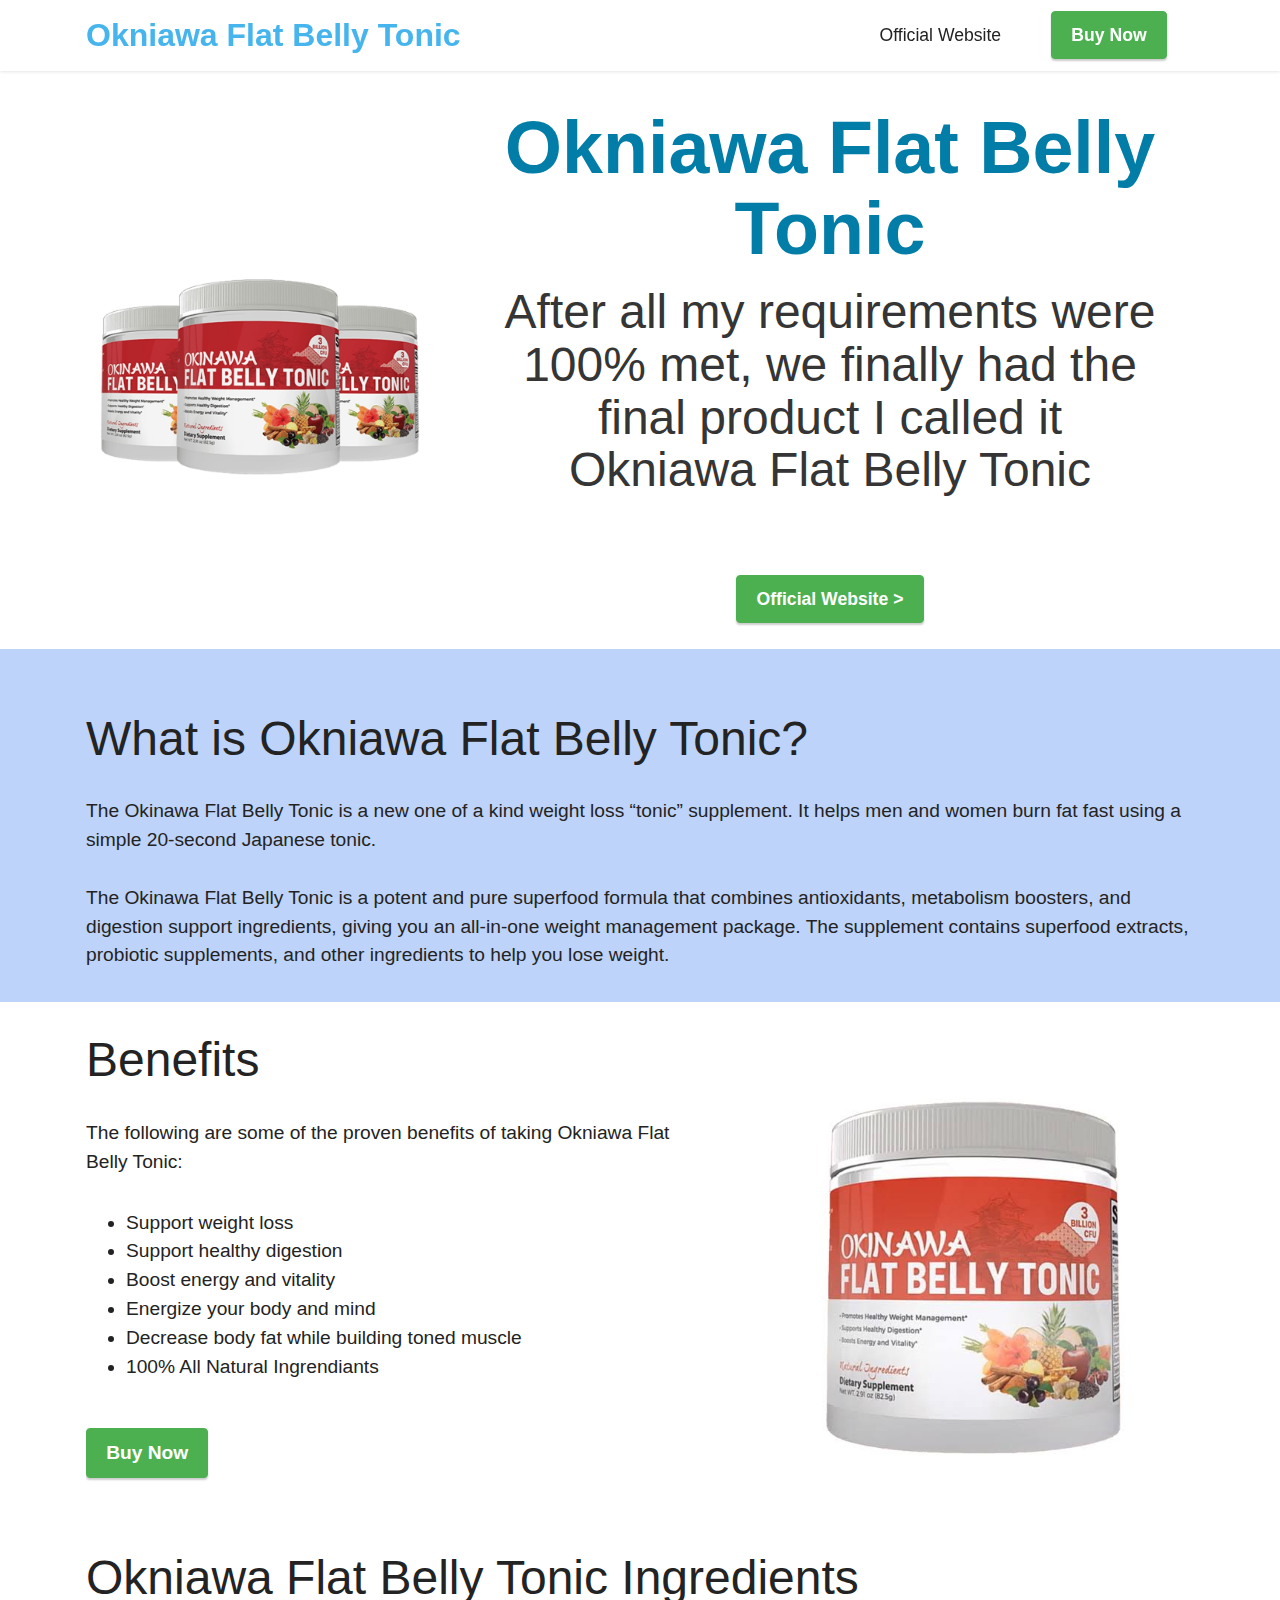
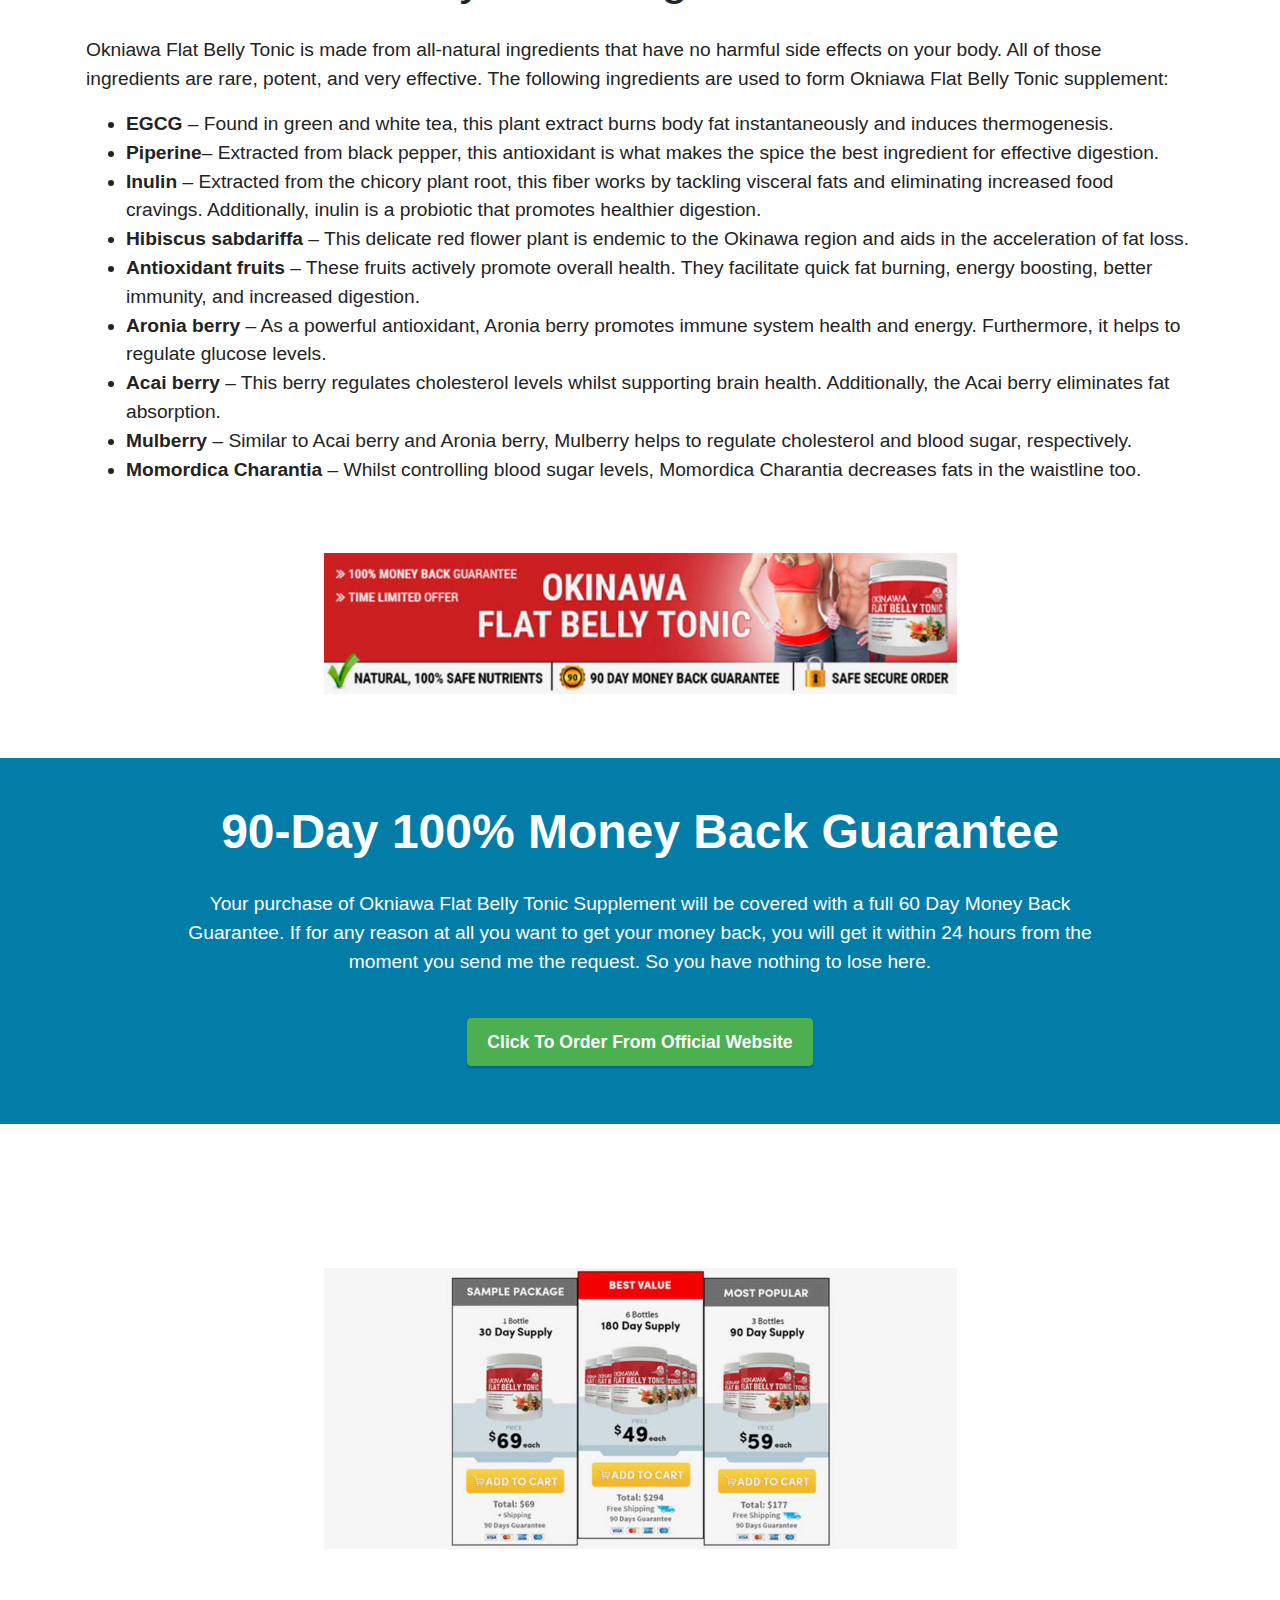
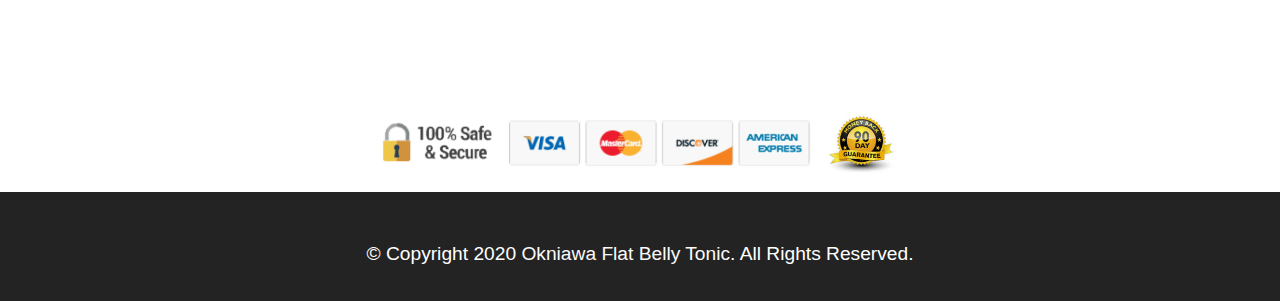
==== commit 8d74f4b8: "Update Index.html" ====
--- a/Index.html
+++ b/Index.html
@@ -21200,7 +21200,7 @@
         <section class="header14 cid-saTPxivgMq mbr-parallax-background ui-state-default custom-elm-object custom-elm-droppable" id="header14-b" style="background-image: url(_https_/s3-us-west-2.amazonaws.com/mint-xfunnelsbuilder-uploads/pages_import/0Svaq5TBu1WaIVtOgxNQhx5zRl22/5f7c6da70e51b4697a0861f5/assets/images/xmbr-1920x1281.jpg.pagespeed.ic);">
             <div class="mbr-overlay ui-state-default custom-elm-object custom-elm-droppable" style="opacity: 0.8; background-color: white;"></div> <div class="container ui-state-default custom-elm-object custom-elm-droppable">
                 <div class="row justify-content-center align-items-center ui-state-default custom-elm-object custom-elm-droppable">
-                    <div class="col-12 col-md-4 image-wrapper ui-state-default custom-elm-object custom-elm-droppable"> <a href="https://promindcomplex.us/go/official" class=""></a><a href="https://7792b8c5rw7t9ua-qd-mxa7n3i.hop.clickbank.net/?tid=FB" class="pointer-evnt-object-no"></a><a href="https://7792b8c5rw7t9ua-qd-mxa7n3i.hop.clickbank.net/?tid=FB" class="pointer-evnt-object-no"></a><a href="https://fast2video.com" class="pointer-evnt-object-no"></a><a href="https://7792b8c5rw7t9ua-qd-mxa7n3i.hop.clickbank.net/?tid=FB" class="pointer-evnt-object-no"><img src="img/O1.jpg" alt="Okniawa Flat Belly Tonic" data-src="https://s3-us-west-2.amazonaws.com/mint-xfunnelsbuilder-uploads/pages_import/0Svaq5TBu1WaIVtOgxNQhx5zRl22/5f7c6da70e51b4697a0861f5/assets/images/" class="" id="z16bWWIf" href="https://7792b8c5rw7t9ua-qd-mxa7n3i.hop.clickbank.net/?tid=FB"></a> </div> <div class="col-12 col-md ui-state-default custom-elm-object custom-elm-droppable">
+                    <div class="col-12 col-md-4 image-wrapper ui-state-default custom-elm-object custom-elm-droppable"> <a href="https://promindcomplex.us/go/official" class=""></a><a href="https://7792b8c5rw7t9ua-qd-mxa7n3i.hop.clickbank.net/?tid=FB" class="pointer-evnt-object-no"></a><a href="https://7792b8c5rw7t9ua-qd-mxa7n3i.hop.clickbank.net/?tid=FB" class="pointer-evnt-object-no"></a><a href="https://fast2video.com" class="pointer-evnt-object-no"></a><a href="https://7792b8c5rw7t9ua-qd-mxa7n3i.hop.clickbank.net/?tid=FB" class="pointer-evnt-object-no"><img src="O1.jpg" alt="Okniawa Flat Belly Tonic" data-src="https://s3-us-west-2.amazonaws.com/mint-xfunnelsbuilder-uploads/pages_import/0Svaq5TBu1WaIVtOgxNQhx5zRl22/5f7c6da70e51b4697a0861f5/assets/images/" class="" id="z16bWWIf" href="https://7792b8c5rw7t9ua-qd-mxa7n3i.hop.clickbank.net/?tid=FB"></a> </div> <div class="col-12 col-md ui-state-default custom-elm-object custom-elm-droppable">
                         <div class="text-wrapper ui-state-default custom-elm-object custom-elm-droppable">
                             <h1 class="mbr-section-title mbr-fonts-style mb-3 display-1"><strong>Okniawa Flat Belly Tonic</strong></h1>
                             <p class="mbr-text mbr-fonts-style display-2">
@@ -21255,7 +21255,7 @@
                                 </div> <div class="mbr-section-btn mb-4 ui-state-default custom-elm-object custom-elm-droppable"><a class="btn btn-primary display-7" href="https://7792b8c5rw7t9ua-qd-mxa7n3i.hop.clickbank.net/?tid=FB" id="GdBW7vve">Buy Now</a></div>
                             </div>
                         </div>
-                    </div> <div class="col-12 col-lg-5 md-pb ui-state-default custom-elm-object custom-elm-droppable"> <div class="image-wrapper ui-state-default custom-elm-object custom-elm-droppable"> <a href="https://promindcomplex.us/go/official" class=""></a><a href="https://7792b8c5rw7t9ua-qd-mxa7n3i.hop.clickbank.net/?tid=FB" class="pointer-evnt-object-no"></a><a href="https://7792b8c5rw7t9ua-qd-mxa7n3i.hop.clickbank.net/?tid=FB" class="pointer-evnt-object-no"></a><a href="https://7792b8c5rw7t9ua-qd-mxa7n3i.hop.clickbank.net/?tid=FB" class="pointer-evnt-object-no"></a><a href="https://7792b8c5rw7t9ua-qd-mxa7n3i.hop.clickbank.net/?tid=FB" class="pointer-evnt-object-no"><img src="img/O4.jpeg" alt="Okniawa Flat Belly Tonic" data-src="https://s3-us-west-2.amazonaws.com/mint-xfunnelsbuilder-uploads/pages_import/0Svaq5TBu1WaIVtOgxNQhx5zRl22/5f7c6da70e51b4697a0861f5/assets/images/" class="" id="8Rw7h3gx" href="https://7792b8c5rw7t9ua-qd-mxa7n3i.hop.clickbank.net/?tid=FB"></a> </div> </div>
+                    </div> <div class="col-12 col-lg-5 md-pb ui-state-default custom-elm-object custom-elm-droppable"> <div class="image-wrapper ui-state-default custom-elm-object custom-elm-droppable"> <a href="https://promindcomplex.us/go/official" class=""></a><a href="https://7792b8c5rw7t9ua-qd-mxa7n3i.hop.clickbank.net/?tid=FB" class="pointer-evnt-object-no"></a><a href="https://7792b8c5rw7t9ua-qd-mxa7n3i.hop.clickbank.net/?tid=FB" class="pointer-evnt-object-no"></a><a href="https://7792b8c5rw7t9ua-qd-mxa7n3i.hop.clickbank.net/?tid=FB" class="pointer-evnt-object-no"></a><a href="https://7792b8c5rw7t9ua-qd-mxa7n3i.hop.clickbank.net/?tid=FB" class="pointer-evnt-object-no"><img src="O4.jpeg" alt="Okniawa Flat Belly Tonic" data-src="https://s3-us-west-2.amazonaws.com/mint-xfunnelsbuilder-uploads/pages_import/0Svaq5TBu1WaIVtOgxNQhx5zRl22/5f7c6da70e51b4697a0861f5/assets/images/" class="" id="8Rw7h3gx" href="https://7792b8c5rw7t9ua-qd-mxa7n3i.hop.clickbank.net/?tid=FB"></a> </div> </div>
                 </div>
             </div>
         </section> <section class="content5 cid-saXHbQ9No0 ui-state-default custom-elm-object custom-elm-droppable" id="content5-e">
@@ -21288,7 +21288,7 @@
                 </div>
             </div>
         </section>
-        <section class="image3 cid-saTM58LRqg ui-state-default custom-elm-object custom-elm-droppable" id="image3-5"> <div class="container ui-state-default custom-elm-object custom-elm-droppable"> <div class="row justify-content-center ui-state-default custom-elm-object custom-elm-droppable" id="BigwhqiQ"> <div class="col-12 col-lg-7 ui-state-default custom-elm-object custom-elm-droppable" id="PqHTfJJT"> <div class="image-wrapper ui-state-default custom-elm-object custom-elm-droppable"> <a href="https://promindcomplex.us/go/official" class=""></a><a href="https://7792b8c5rw7t9ua-qd-mxa7n3i.hop.clickbank.net/?tid=FB" class="pointer-evnt-object-no"></a><a href="https://7792b8c5rw7t9ua-qd-mxa7n3i.hop.clickbank.net/?tid=FB" class="pointer-evnt-object-no"></a><a href="https://7792b8c5rw7t9ua-qd-mxa7n3i.hop.clickbank.net/?tid=FB" class="pointer-evnt-object-no"></a><a href="https://7792b8c5rw7t9ua-qd-mxa7n3i.hop.clickbank.net/?tid=FB" class="pointer-evnt-object-no"><img src="img/O5.jpg" alt="Okniawa Flat Belly Tonic" data-src="https://s3-us-west-2.amazonaws.com/mint-xfunnelsbuilder-uploads/pages_import/0Svaq5TBu1WaIVtOgxNQhx5zRl22/5f7c6da70e51b4697a0861f5/assets/images/" class="" id="477zAUSm" href="https://7792b8c5rw7t9ua-qd-mxa7n3i.hop.clickbank.net/?tid=FB"></a> </div> </div> </div> </div> </section> <section class="info3 cid-saUr0fJY0g ui-state-default custom-elm-object custom-elm-droppable" id="info3-d">
+        <section class="image3 cid-saTM58LRqg ui-state-default custom-elm-object custom-elm-droppable" id="image3-5"> <div class="container ui-state-default custom-elm-object custom-elm-droppable"> <div class="row justify-content-center ui-state-default custom-elm-object custom-elm-droppable" id="BigwhqiQ"> <div class="col-12 col-lg-7 ui-state-default custom-elm-object custom-elm-droppable" id="PqHTfJJT"> <div class="image-wrapper ui-state-default custom-elm-object custom-elm-droppable"> <a href="https://promindcomplex.us/go/official" class=""></a><a href="https://7792b8c5rw7t9ua-qd-mxa7n3i.hop.clickbank.net/?tid=FB" class="pointer-evnt-object-no"></a><a href="https://7792b8c5rw7t9ua-qd-mxa7n3i.hop.clickbank.net/?tid=FB" class="pointer-evnt-object-no"></a><a href="https://7792b8c5rw7t9ua-qd-mxa7n3i.hop.clickbank.net/?tid=FB" class="pointer-evnt-object-no"></a><a href="https://7792b8c5rw7t9ua-qd-mxa7n3i.hop.clickbank.net/?tid=FB" class="pointer-evnt-object-no"><img src="O5.jpg" alt="Okniawa Flat Belly Tonic" data-src="https://s3-us-west-2.amazonaws.com/mint-xfunnelsbuilder-uploads/pages_import/0Svaq5TBu1WaIVtOgxNQhx5zRl22/5f7c6da70e51b4697a0861f5/assets/images/" class="" id="477zAUSm" href="https://7792b8c5rw7t9ua-qd-mxa7n3i.hop.clickbank.net/?tid=FB"></a> </div> </div> </div> </div> </section> <section class="info3 cid-saUr0fJY0g ui-state-default custom-elm-object custom-elm-droppable" id="info3-d">
             <div class="container ui-state-default custom-elm-object custom-elm-droppable">
                 <div class="row justify-content-center ui-state-default custom-elm-object custom-elm-droppable">
                     <div class="card col-12 col-lg-10 ui-state-default custom-elm-object custom-elm-droppable">
@@ -21319,7 +21319,7 @@
                     <div class="col-12 col-lg-7 ui-state-default custom-elm-object custom-elm-droppable">
                         <div class="image-wrapper ui-state-default custom-elm-object custom-elm-droppable" id="uTqbb7VX">
                             <a href="https://7792b8c5rw7t9ua-qd-mxa7n3i.hop.clickbank.net/?tid=FB" class="" id="v6CJu5Ha"></a><a href="https://7792b8c5rw7t9ua-qd-mxa7n3i.hop.clickbank.net/?tid=FB" class="pointer-evnt-object-no"></a><a href="https://7792b8c5rw7t9ua-qd-mxa7n3i.hop.clickbank.net/?tid=FB" class="pointer-evnt-object-no"></a><a href="https://7792b8c5rw7t9ua-qd-mxa7n3i.hop.clickbank.net/?tid=FB" class="pointer-evnt-object-no"></a><a href="https://7792b8c5rw7t9ua-qd-mxa7n3i.hop.clickbank.net/?tid=FB" class="pointer-evnt-object-no">
-                                <img src="img/O3.jpg" alt="Okniawa Flat Belly Tonic" data-src="https://s3-us-west-2.amazonaws.com/mint-xfunnelsbuilder-uploads/pages_import/0Svaq5TBu1WaIVtOgxNQhx5zRl22/5f7c6da70e51b4697a0861f5/assets/images/" class="" id="1JEKeh6v" href="https://7792b8c5rw7t9ua-qd-mxa7n3i.hop.clickbank.net/?tid=FB">
+                                <img src="O3.jpg" alt="Okniawa Flat Belly Tonic" data-src="https://s3-us-west-2.amazonaws.com/mint-xfunnelsbuilder-uploads/pages_import/0Svaq5TBu1WaIVtOgxNQhx5zRl22/5f7c6da70e51b4697a0861f5/assets/images/" class="" id="1JEKeh6v" href="https://7792b8c5rw7t9ua-qd-mxa7n3i.hop.clickbank.net/?tid=FB">
                             </a> <p class="mbr-description mbr-fonts-style mt-2 align-center display-4"></p>
                         </div>
                     </div>
@@ -21330,7 +21330,7 @@
                 <div class="row justify-content-center ui-state-default custom-elm-object custom-elm-droppable">
                 </div>
             </div>
-        </section> <section class="image3 cid-sb08gwWVLx ui-state-default custom-elm-object custom-elm-droppable" id="image3-j"> <div class="container ui-state-default custom-elm-object custom-elm-droppable"> <div class="row justify-content-center ui-state-default custom-elm-object custom-elm-droppable" id="SidKxa4B"> <div class="col-12 col-lg-6 ui-state-default custom-elm-object custom-elm-droppable" id="swuNQgPd"> <div class="image-wrapper ui-state-default custom-elm-object custom-elm-droppable"> <a href="https://promindcomplex.us/go/official" class=""></a><a href="https://7792b8c5rw7t9ua-qd-mxa7n3i.hop.clickbank.net/?tid=FB" class="pointer-evnt-object-no"></a><a href="https://7792b8c5rw7t9ua-qd-mxa7n3i.hop.clickbank.net/?tid=FB" class="pointer-evnt-object-no"></a><a href="https://7792b8c5rw7t9ua-qd-mxa7n3i.hop.clickbank.net/?tid=FB" class="pointer-evnt-object-no"></a><a href="https://7792b8c5rw7t9ua-qd-mxa7n3i.hop.clickbank.net/?tid=FB" class="pointer-evnt-object-no"><img src="img/O6.png" alt="Okniawa Flat Belly Tonic" data-src="https://s3-us-west-2.amazonaws.com/mint-xfunnelsbuilder-uploads/pages_import/0Svaq5TBu1WaIVtOgxNQhx5zRl22/5f7c6da70e51b4697a0861f5/assets/images/" class="" id="o6cR3139" href="https://7792b8c5rw7t9ua-qd-mxa7n3i.hop.clickbank.net/?tid=FB"></a> <p class="mbr-description mbr-fonts-style mt-2 align-center display-4"></p> </div> </div> </div> </div> </section> <section class="footer3 cid-saTMyWVoBZ ui-state-default custom-elm-object custom-elm-droppable" once="footers" id="footer3-a"> <div class="container ui-state-default custom-elm-object custom-elm-droppable"> <div class="media-container-row align-center mbr-white ui-state-default custom-elm-object custom-elm-droppable"> <div class="row row-links ui-state-default custom-elm-object custom-elm-droppable"> <ul class="foot-menu"> <li class="foot-menu-item mbr-fonts-style display-7"></li><li class="foot-menu-item mbr-fonts-style display-7"></li><li class="foot-menu-item mbr-fonts-style display-7"> </li><li class="foot-menu-item mbr-fonts-style display-7"> </li></ul> </div> <div class="row row-copirayt ui-state-default custom-elm-object custom-elm-droppable"> <p class="mbr-text mb-0 mbr-fonts-style mbr-white align-center display-7"> © Copyright 2020 <a href="#" class="text-white" id="1diNdgHB">Okniawa Flat Belly Tonic</a>. All Rights Reserved. </p> </div> </div> </div> </section> <div id="scrollToTop" class="scrollToTop mbr-arrow-up ui-state-default custom-elm-object custom-elm-droppable"></div>
+        </section> <section class="image3 cid-sb08gwWVLx ui-state-default custom-elm-object custom-elm-droppable" id="image3-j"> <div class="container ui-state-default custom-elm-object custom-elm-droppable"> <div class="row justify-content-center ui-state-default custom-elm-object custom-elm-droppable" id="SidKxa4B"> <div class="col-12 col-lg-6 ui-state-default custom-elm-object custom-elm-droppable" id="swuNQgPd"> <div class="image-wrapper ui-state-default custom-elm-object custom-elm-droppable"> <a href="https://promindcomplex.us/go/official" class=""></a><a href="https://7792b8c5rw7t9ua-qd-mxa7n3i.hop.clickbank.net/?tid=FB" class="pointer-evnt-object-no"></a><a href="https://7792b8c5rw7t9ua-qd-mxa7n3i.hop.clickbank.net/?tid=FB" class="pointer-evnt-object-no"></a><a href="https://7792b8c5rw7t9ua-qd-mxa7n3i.hop.clickbank.net/?tid=FB" class="pointer-evnt-object-no"></a><a href="https://7792b8c5rw7t9ua-qd-mxa7n3i.hop.clickbank.net/?tid=FB" class="pointer-evnt-object-no"><img src="O6.png" alt="Okniawa Flat Belly Tonic" data-src="https://s3-us-west-2.amazonaws.com/mint-xfunnelsbuilder-uploads/pages_import/0Svaq5TBu1WaIVtOgxNQhx5zRl22/5f7c6da70e51b4697a0861f5/assets/images/" class="" id="o6cR3139" href="https://7792b8c5rw7t9ua-qd-mxa7n3i.hop.clickbank.net/?tid=FB"></a> <p class="mbr-description mbr-fonts-style mt-2 align-center display-4"></p> </div> </div> </div> </div> </section> <section class="footer3 cid-saTMyWVoBZ ui-state-default custom-elm-object custom-elm-droppable" once="footers" id="footer3-a"> <div class="container ui-state-default custom-elm-object custom-elm-droppable"> <div class="media-container-row align-center mbr-white ui-state-default custom-elm-object custom-elm-droppable"> <div class="row row-links ui-state-default custom-elm-object custom-elm-droppable"> <ul class="foot-menu"> <li class="foot-menu-item mbr-fonts-style display-7"></li><li class="foot-menu-item mbr-fonts-style display-7"></li><li class="foot-menu-item mbr-fonts-style display-7"> </li><li class="foot-menu-item mbr-fonts-style display-7"> </li></ul> </div> <div class="row row-copirayt ui-state-default custom-elm-object custom-elm-droppable"> <p class="mbr-text mb-0 mbr-fonts-style mbr-white align-center display-7"> © Copyright 2020 <a href="#" class="text-white" id="1diNdgHB">Okniawa Flat Belly Tonic</a>. All Rights Reserved. </p> </div> </div> </div> </section> <div id="scrollToTop" class="scrollToTop mbr-arrow-up ui-state-default custom-elm-object custom-elm-droppable"></div>
         <script class="myapps-css-xfunnels" src="../xfunnels.mintware.io/assets/classic-builder/builder-assets/vendor/aos-animation/dist/aos.js"></script>
         <script class="myapps-css-xfunnels" src="../unpkg.com/flickity%402.2.2/dist/flickity.pkgd.min.js"></script>
         <script class="myapps-css-xfunnels" src="../xfunnels.mintware.io/assets/v3-builder/builder-assets/vendor/countdown/jquery.time-to.js" type="text/javascript"></script>
@@ -21358,4 +21358,4 @@
 });
 </script>
 <script type="text/javascript" charset="utf-8" async defer>/**** page loader *****/ $('.bg-preloader,.loader-container-live').delay(50).fadeOut('fast'); $('.bg-preloader,.loader-container-live').delay(50).fadeOut(); $('.ui-selected').removeClass('ui-selected'); $('.xf-placeholder').remove(); $('iframe').css('pointer-events', 'all'); /**** end page loader *****/</script>
-</html>+</html>
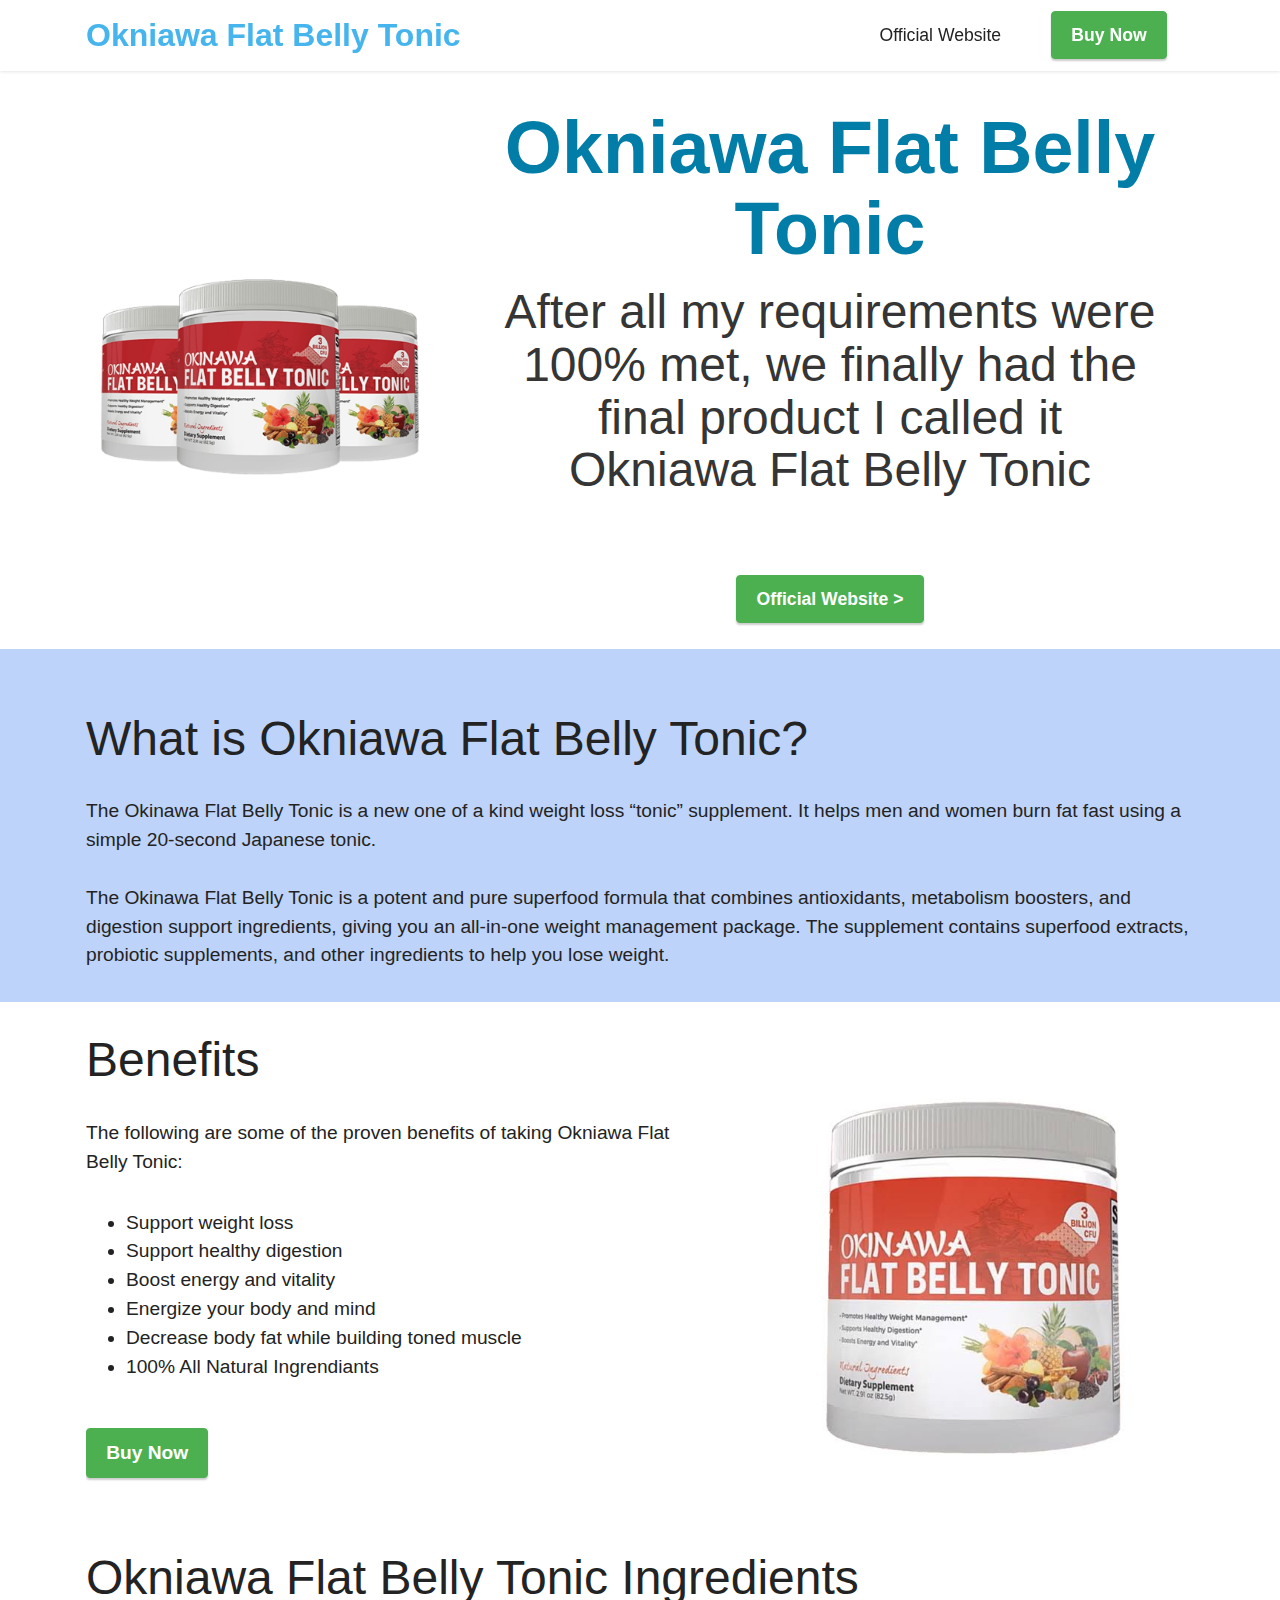
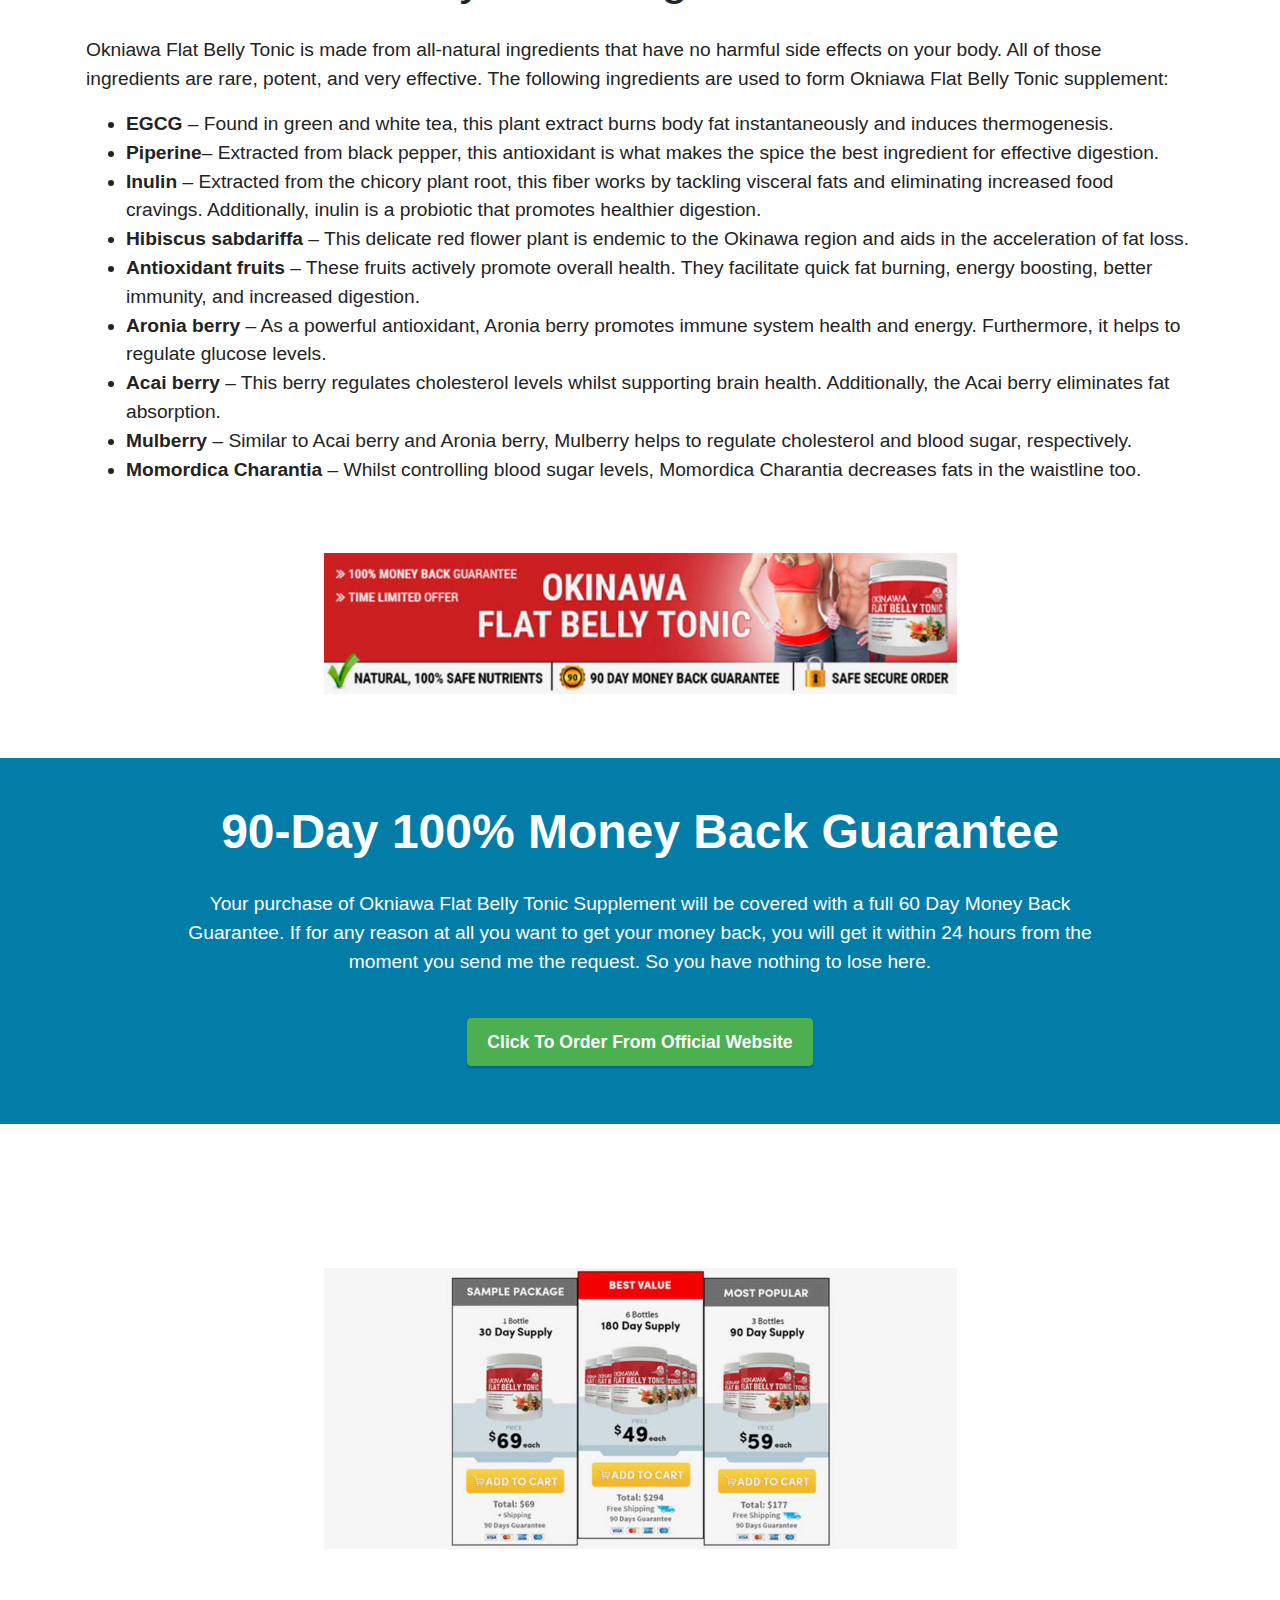
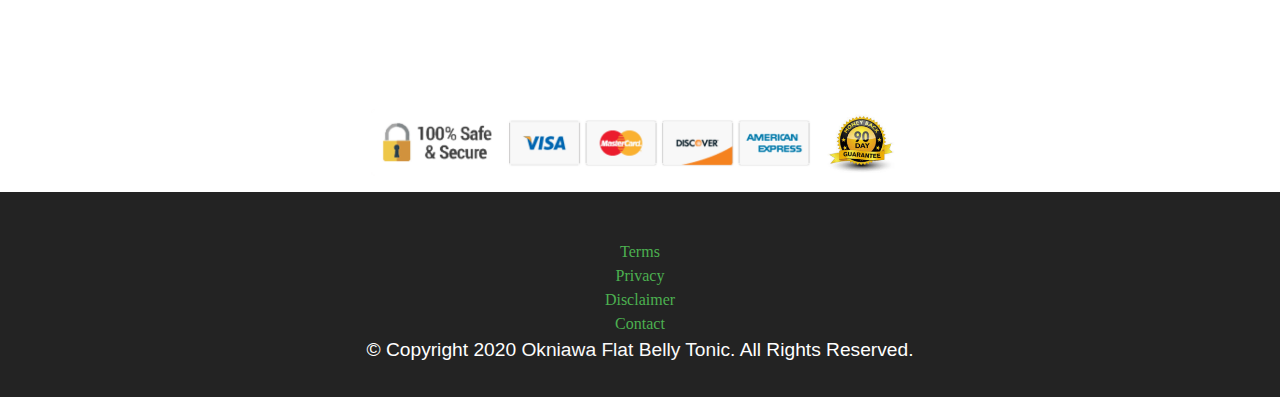
==== commit 5a50d7ea: "Add files via upload" ====
--- a/Index.html
+++ b/Index.html
@@ -21194,13 +21194,13 @@
         <link class="myapps-css-xfunnels" rel="stylesheet" href="../xfunnels.mintware.io/assets/classic-builder/builder-assets/vendor/sitefiles/css/main.min5e1f.css?v=2">
     </head>
     <body>
-        <section class="menu menu2 cid-saTLfnhDuv ui-state-default custom-elm-object custom-elm-droppable no-js" once="menu" id="menu2-0"> <nav class="navbar navbar-dropdown navbar-fixed-top navbar-expand-lg"> <div class="container ui-state-default custom-elm-object custom-elm-droppable"> <div class="navbar-brand ui-state-default custom-elm-object custom-elm-droppable"> <span class="navbar-caption-wrap"><a class="navbar-caption text-info text-primary display-5" href="https://7792b8c5rw7t9ua-qd-mxa7n3i.hop.clickbank.net/?tid=FB" id="xsntVRMP">Okniawa Flat Belly Tonic</a></span> </div>
+        <section class="menu menu2 cid-saTLfnhDuv ui-state-default custom-elm-object custom-elm-droppable no-js" once="menu" id="menu2-0"> <nav class="navbar navbar-dropdown navbar-fixed-top navbar-expand-lg"> <div class="container ui-state-default custom-elm-object custom-elm-droppable"> <div class="navbar-brand ui-state-default custom-elm-object custom-elm-droppable"> <span class="navbar-caption-wrap"><a class="navbar-caption text-info text-primary display-5" href="https://18c233y462q9m2t6mdvas74p8b.hop.clickbank.net/" id="xsntVRMP">Okniawa Flat Belly Tonic</a></span> </div>
             <button class="navbar-toggler" type="button" data-toggle="collapse" data-target="#navbarSupportedContent" aria-controls="navbarNavAltMarkup" aria-expanded="false" aria-label="Toggle navigation" style=""> 
-            <div class="hamburger ui-state-default custom-elm-object custom-elm-droppable"> <span class=""></span> <span class=""></span> <span class=""></span> <span class=""></span> </div> </button> <div class="collapse navbar-collapse ui-state-default custom-elm-object custom-elm-droppable" id="navbarSupportedContent"> <ul class="navbar-nav nav-dropdown" data-app-modern-menu="true"></li> <li class="nav-item"><a class="nav-link link text-black text-primary display-4" href="https://7792b8c5rw7t9ua-qd-mxa7n3i.hop.clickbank.net/?tid=FB" id="UNBvQltn">Official Website</a> </li></ul> <div class="navbar-buttons mbr-section-btn ui-state-default custom-elm-object custom-elm-droppable"><a class="btn btn-primary display-4" href="https://7792b8c5rw7t9ua-qd-mxa7n3i.hop.clickbank.net/?tid=FB" id="007JphKb"> Buy Now</a></div> </div> </div> </nav> </section>
+            <div class="hamburger ui-state-default custom-elm-object custom-elm-droppable"> <span class=""></span> <span class=""></span> <span class=""></span> <span class=""></span> </div> </button> <div class="collapse navbar-collapse ui-state-default custom-elm-object custom-elm-droppable" id="navbarSupportedContent"> <ul class="navbar-nav nav-dropdown" data-app-modern-menu="true"></li> <li class="nav-item"><a class="nav-link link text-black text-primary display-4" href="https://18c233y462q9m2t6mdvas74p8b.hop.clickbank.net/" id="UNBvQltn">Official Website</a> </li></ul> <div class="navbar-buttons mbr-section-btn ui-state-default custom-elm-object custom-elm-droppable"><a class="btn btn-primary display-4" href="https://18c233y462q9m2t6mdvas74p8b.hop.clickbank.net/" id="007JphKb"> Buy Now</a></div> </div> </div> </nav> </section>
         <section class="header14 cid-saTPxivgMq mbr-parallax-background ui-state-default custom-elm-object custom-elm-droppable" id="header14-b" style="background-image: url(_https_/s3-us-west-2.amazonaws.com/mint-xfunnelsbuilder-uploads/pages_import/0Svaq5TBu1WaIVtOgxNQhx5zRl22/5f7c6da70e51b4697a0861f5/assets/images/xmbr-1920x1281.jpg.pagespeed.ic);">
             <div class="mbr-overlay ui-state-default custom-elm-object custom-elm-droppable" style="opacity: 0.8; background-color: white;"></div> <div class="container ui-state-default custom-elm-object custom-elm-droppable">
                 <div class="row justify-content-center align-items-center ui-state-default custom-elm-object custom-elm-droppable">
-                    <div class="col-12 col-md-4 image-wrapper ui-state-default custom-elm-object custom-elm-droppable"> <a href="https://promindcomplex.us/go/official" class=""></a><a href="https://7792b8c5rw7t9ua-qd-mxa7n3i.hop.clickbank.net/?tid=FB" class="pointer-evnt-object-no"></a><a href="https://7792b8c5rw7t9ua-qd-mxa7n3i.hop.clickbank.net/?tid=FB" class="pointer-evnt-object-no"></a><a href="https://fast2video.com" class="pointer-evnt-object-no"></a><a href="https://7792b8c5rw7t9ua-qd-mxa7n3i.hop.clickbank.net/?tid=FB" class="pointer-evnt-object-no"><img src="O1.jpg" alt="Okniawa Flat Belly Tonic" data-src="https://s3-us-west-2.amazonaws.com/mint-xfunnelsbuilder-uploads/pages_import/0Svaq5TBu1WaIVtOgxNQhx5zRl22/5f7c6da70e51b4697a0861f5/assets/images/" class="" id="z16bWWIf" href="https://7792b8c5rw7t9ua-qd-mxa7n3i.hop.clickbank.net/?tid=FB"></a> </div> <div class="col-12 col-md ui-state-default custom-elm-object custom-elm-droppable">
+                    <div class="col-12 col-md-4 image-wrapper ui-state-default custom-elm-object custom-elm-droppable"> <a href="https://promindcomplex.us/go/official" class=""></a><a href="https://18c233y462q9m2t6mdvas74p8b.hop.clickbank.net/" class="pointer-evnt-object-no"></a><a href="https://18c233y462q9m2t6mdvas74p8b.hop.clickbank.net/" class="pointer-evnt-object-no"></a><a href="https://fast2video.com" class="pointer-evnt-object-no"></a><a href="https://18c233y462q9m2t6mdvas74p8b.hop.clickbank.net/" class="pointer-evnt-object-no"><img src="O1.jpg" alt="Okniawa Flat Belly Tonic" data-src="https://s3-us-west-2.amazonaws.com/mint-xfunnelsbuilder-uploads/pages_import/0Svaq5TBu1WaIVtOgxNQhx5zRl22/5f7c6da70e51b4697a0861f5/assets/images/" class="" id="z16bWWIf" href="https://18c233y462q9m2t6mdvas74p8b.hop.clickbank.net/"></a> </div> <div class="col-12 col-md ui-state-default custom-elm-object custom-elm-droppable">
                         <div class="text-wrapper ui-state-default custom-elm-object custom-elm-droppable">
                             <h1 class="mbr-section-title mbr-fonts-style mb-3 display-1"><strong>Okniawa Flat Belly Tonic</strong></h1>
                             <p class="mbr-text mbr-fonts-style display-2">
@@ -21209,7 +21209,7 @@
                             </p><p class=""><strong></strong></p>
                             <p class=""></p>
                             <div class="mbr-section-btn mt-3 ui-state-default custom-elm-object custom-elm-droppable">
-                                <a class="btn btn-primary display-4" href="https://7792b8c5rw7t9ua-qd-mxa7n3i.hop.clickbank.net/?tid=FB" id="ioB5krB0">Official Website &gt;</a>
+                                <a class="btn btn-primary display-4" href="https://18c233y462q9m2t6mdvas74p8b.hop.clickbank.net/" id="ioB5krB0">Official Website &gt;</a>
                             </div>
                         </div>
                     </div>
@@ -21252,10 +21252,10 @@
                                             100% All Natural Ingrendiants
                                         </li>
                                          </ul>
-                                </div> <div class="mbr-section-btn mb-4 ui-state-default custom-elm-object custom-elm-droppable"><a class="btn btn-primary display-7" href="https://7792b8c5rw7t9ua-qd-mxa7n3i.hop.clickbank.net/?tid=FB" id="GdBW7vve">Buy Now</a></div>
+                                </div> <div class="mbr-section-btn mb-4 ui-state-default custom-elm-object custom-elm-droppable"><a class="btn btn-primary display-7" href="https://18c233y462q9m2t6mdvas74p8b.hop.clickbank.net/" id="GdBW7vve">Buy Now</a></div>
                             </div>
                         </div>
-                    </div> <div class="col-12 col-lg-5 md-pb ui-state-default custom-elm-object custom-elm-droppable"> <div class="image-wrapper ui-state-default custom-elm-object custom-elm-droppable"> <a href="https://promindcomplex.us/go/official" class=""></a><a href="https://7792b8c5rw7t9ua-qd-mxa7n3i.hop.clickbank.net/?tid=FB" class="pointer-evnt-object-no"></a><a href="https://7792b8c5rw7t9ua-qd-mxa7n3i.hop.clickbank.net/?tid=FB" class="pointer-evnt-object-no"></a><a href="https://7792b8c5rw7t9ua-qd-mxa7n3i.hop.clickbank.net/?tid=FB" class="pointer-evnt-object-no"></a><a href="https://7792b8c5rw7t9ua-qd-mxa7n3i.hop.clickbank.net/?tid=FB" class="pointer-evnt-object-no"><img src="O4.jpeg" alt="Okniawa Flat Belly Tonic" data-src="https://s3-us-west-2.amazonaws.com/mint-xfunnelsbuilder-uploads/pages_import/0Svaq5TBu1WaIVtOgxNQhx5zRl22/5f7c6da70e51b4697a0861f5/assets/images/" class="" id="8Rw7h3gx" href="https://7792b8c5rw7t9ua-qd-mxa7n3i.hop.clickbank.net/?tid=FB"></a> </div> </div>
+                    </div> <div class="col-12 col-lg-5 md-pb ui-state-default custom-elm-object custom-elm-droppable"> <div class="image-wrapper ui-state-default custom-elm-object custom-elm-droppable"> <a href="https://promindcomplex.us/go/official" class=""></a><a href="https://18c233y462q9m2t6mdvas74p8b.hop.clickbank.net/" class="pointer-evnt-object-no"></a><a href="https://18c233y462q9m2t6mdvas74p8b.hop.clickbank.net/" class="pointer-evnt-object-no"></a><a href="https://18c233y462q9m2t6mdvas74p8b.hop.clickbank.net/" class="pointer-evnt-object-no"></a><a href="https://18c233y462q9m2t6mdvas74p8b.hop.clickbank.net/" class="pointer-evnt-object-no"><img src="O4.jpeg" alt="Okniawa Flat Belly Tonic" data-src="https://s3-us-west-2.amazonaws.com/mint-xfunnelsbuilder-uploads/pages_import/0Svaq5TBu1WaIVtOgxNQhx5zRl22/5f7c6da70e51b4697a0861f5/assets/images/" class="" id="8Rw7h3gx" href="https://18c233y462q9m2t6mdvas74p8b.hop.clickbank.net/"></a> </div> </div>
                 </div>
             </div>
         </section> <section class="content5 cid-saXHbQ9No0 ui-state-default custom-elm-object custom-elm-droppable" id="content5-e">
@@ -21288,7 +21288,7 @@
                 </div>
             </div>
         </section>
-        <section class="image3 cid-saTM58LRqg ui-state-default custom-elm-object custom-elm-droppable" id="image3-5"> <div class="container ui-state-default custom-elm-object custom-elm-droppable"> <div class="row justify-content-center ui-state-default custom-elm-object custom-elm-droppable" id="BigwhqiQ"> <div class="col-12 col-lg-7 ui-state-default custom-elm-object custom-elm-droppable" id="PqHTfJJT"> <div class="image-wrapper ui-state-default custom-elm-object custom-elm-droppable"> <a href="https://promindcomplex.us/go/official" class=""></a><a href="https://7792b8c5rw7t9ua-qd-mxa7n3i.hop.clickbank.net/?tid=FB" class="pointer-evnt-object-no"></a><a href="https://7792b8c5rw7t9ua-qd-mxa7n3i.hop.clickbank.net/?tid=FB" class="pointer-evnt-object-no"></a><a href="https://7792b8c5rw7t9ua-qd-mxa7n3i.hop.clickbank.net/?tid=FB" class="pointer-evnt-object-no"></a><a href="https://7792b8c5rw7t9ua-qd-mxa7n3i.hop.clickbank.net/?tid=FB" class="pointer-evnt-object-no"><img src="O5.jpg" alt="Okniawa Flat Belly Tonic" data-src="https://s3-us-west-2.amazonaws.com/mint-xfunnelsbuilder-uploads/pages_import/0Svaq5TBu1WaIVtOgxNQhx5zRl22/5f7c6da70e51b4697a0861f5/assets/images/" class="" id="477zAUSm" href="https://7792b8c5rw7t9ua-qd-mxa7n3i.hop.clickbank.net/?tid=FB"></a> </div> </div> </div> </div> </section> <section class="info3 cid-saUr0fJY0g ui-state-default custom-elm-object custom-elm-droppable" id="info3-d">
+        <section class="image3 cid-saTM58LRqg ui-state-default custom-elm-object custom-elm-droppable" id="image3-5"> <div class="container ui-state-default custom-elm-object custom-elm-droppable"> <div class="row justify-content-center ui-state-default custom-elm-object custom-elm-droppable" id="BigwhqiQ"> <div class="col-12 col-lg-7 ui-state-default custom-elm-object custom-elm-droppable" id="PqHTfJJT"> <div class="image-wrapper ui-state-default custom-elm-object custom-elm-droppable"> <a href="https://promindcomplex.us/go/official" class=""></a><a href="https://18c233y462q9m2t6mdvas74p8b.hop.clickbank.net/" class="pointer-evnt-object-no"></a><a href="https://18c233y462q9m2t6mdvas74p8b.hop.clickbank.net/" class="pointer-evnt-object-no"></a><a href="https://18c233y462q9m2t6mdvas74p8b.hop.clickbank.net/" class="pointer-evnt-object-no"></a><a href="https://18c233y462q9m2t6mdvas74p8b.hop.clickbank.net/" class="pointer-evnt-object-no"><img src="O5.jpg" alt="Okniawa Flat Belly Tonic" data-src="https://s3-us-west-2.amazonaws.com/mint-xfunnelsbuilder-uploads/pages_import/0Svaq5TBu1WaIVtOgxNQhx5zRl22/5f7c6da70e51b4697a0861f5/assets/images/" class="" id="477zAUSm" href="https://18c233y462q9m2t6mdvas74p8b.hop.clickbank.net/"></a> </div> </div> </div> </div> </section> <section class="info3 cid-saUr0fJY0g ui-state-default custom-elm-object custom-elm-droppable" id="info3-d">
             <div class="container ui-state-default custom-elm-object custom-elm-droppable">
                 <div class="row justify-content-center ui-state-default custom-elm-object custom-elm-droppable">
                     <div class="card col-12 col-lg-10 ui-state-default custom-elm-object custom-elm-droppable">
@@ -21296,7 +21296,7 @@
                             <div class="card-box align-center ui-state-default custom-elm-object custom-elm-droppable">
                                 <h4 class="card-title mbr-fonts-style align-center mb-4 display-2"><strong>90-Day 100% Money Back Guarantee </strong></h4> <p class="mbr-text mbr-fonts-style mb-4 display-7"> Your purchase of Okniawa Flat Belly Tonic Supplement will be covered with a full 60 Day Money Back Guarantee. If for any reason at all you want to get your money back, you will get it within 24 hours from the moment you send me the request. So you have nothing to lose here.</p>
                                 <div class="mbr-section-btn mt-3 ui-state-default custom-elm-object custom-elm-droppable">
-                                    <a class="btn btn-primary display-4" href="https://7792b8c5rw7t9ua-qd-mxa7n3i.hop.clickbank.net/?tid=FB" id="hHsLbyxP">Click To Order From Official Website</a>
+                                    <a class="btn btn-primary display-4" href="https://18c233y462q9m2t6mdvas74p8b.hop.clickbank.net/" id="hHsLbyxP">Click To Order From Official Website</a>
                                 </div>
                             </div>
                         </div>
@@ -21318,8 +21318,8 @@
                 <div class="row justify-content-center ui-state-default custom-elm-object custom-elm-droppable">
                     <div class="col-12 col-lg-7 ui-state-default custom-elm-object custom-elm-droppable">
                         <div class="image-wrapper ui-state-default custom-elm-object custom-elm-droppable" id="uTqbb7VX">
-                            <a href="https://7792b8c5rw7t9ua-qd-mxa7n3i.hop.clickbank.net/?tid=FB" class="" id="v6CJu5Ha"></a><a href="https://7792b8c5rw7t9ua-qd-mxa7n3i.hop.clickbank.net/?tid=FB" class="pointer-evnt-object-no"></a><a href="https://7792b8c5rw7t9ua-qd-mxa7n3i.hop.clickbank.net/?tid=FB" class="pointer-evnt-object-no"></a><a href="https://7792b8c5rw7t9ua-qd-mxa7n3i.hop.clickbank.net/?tid=FB" class="pointer-evnt-object-no"></a><a href="https://7792b8c5rw7t9ua-qd-mxa7n3i.hop.clickbank.net/?tid=FB" class="pointer-evnt-object-no">
-                                <img src="O3.jpg" alt="Okniawa Flat Belly Tonic" data-src="https://s3-us-west-2.amazonaws.com/mint-xfunnelsbuilder-uploads/pages_import/0Svaq5TBu1WaIVtOgxNQhx5zRl22/5f7c6da70e51b4697a0861f5/assets/images/" class="" id="1JEKeh6v" href="https://7792b8c5rw7t9ua-qd-mxa7n3i.hop.clickbank.net/?tid=FB">
+                            <a href="https://18c233y462q9m2t6mdvas74p8b.hop.clickbank.net/" class="" id="v6CJu5Ha"></a><a href="https://18c233y462q9m2t6mdvas74p8b.hop.clickbank.net/" class="pointer-evnt-object-no"></a><a href="https://18c233y462q9m2t6mdvas74p8b.hop.clickbank.net/" class="pointer-evnt-object-no"></a><a href="https://18c233y462q9m2t6mdvas74p8b.hop.clickbank.net/" class="pointer-evnt-object-no"></a><a href="https://18c233y462q9m2t6mdvas74p8b.hop.clickbank.net/" class="pointer-evnt-object-no">
+                                <img src="O3.jpg" alt="Okniawa Flat Belly Tonic" data-src="https://s3-us-west-2.amazonaws.com/mint-xfunnelsbuilder-uploads/pages_import/0Svaq5TBu1WaIVtOgxNQhx5zRl22/5f7c6da70e51b4697a0861f5/assets/images/" class="" id="1JEKeh6v" href="https://18c233y462q9m2t6mdvas74p8b.hop.clickbank.net/">
                             </a> <p class="mbr-description mbr-fonts-style mt-2 align-center display-4"></p>
                         </div>
                     </div>
@@ -21330,7 +21330,18 @@
                 <div class="row justify-content-center ui-state-default custom-elm-object custom-elm-droppable">
                 </div>
             </div>
-        </section> <section class="image3 cid-sb08gwWVLx ui-state-default custom-elm-object custom-elm-droppable" id="image3-j"> <div class="container ui-state-default custom-elm-object custom-elm-droppable"> <div class="row justify-content-center ui-state-default custom-elm-object custom-elm-droppable" id="SidKxa4B"> <div class="col-12 col-lg-6 ui-state-default custom-elm-object custom-elm-droppable" id="swuNQgPd"> <div class="image-wrapper ui-state-default custom-elm-object custom-elm-droppable"> <a href="https://promindcomplex.us/go/official" class=""></a><a href="https://7792b8c5rw7t9ua-qd-mxa7n3i.hop.clickbank.net/?tid=FB" class="pointer-evnt-object-no"></a><a href="https://7792b8c5rw7t9ua-qd-mxa7n3i.hop.clickbank.net/?tid=FB" class="pointer-evnt-object-no"></a><a href="https://7792b8c5rw7t9ua-qd-mxa7n3i.hop.clickbank.net/?tid=FB" class="pointer-evnt-object-no"></a><a href="https://7792b8c5rw7t9ua-qd-mxa7n3i.hop.clickbank.net/?tid=FB" class="pointer-evnt-object-no"><img src="O6.png" alt="Okniawa Flat Belly Tonic" data-src="https://s3-us-west-2.amazonaws.com/mint-xfunnelsbuilder-uploads/pages_import/0Svaq5TBu1WaIVtOgxNQhx5zRl22/5f7c6da70e51b4697a0861f5/assets/images/" class="" id="o6cR3139" href="https://7792b8c5rw7t9ua-qd-mxa7n3i.hop.clickbank.net/?tid=FB"></a> <p class="mbr-description mbr-fonts-style mt-2 align-center display-4"></p> </div> </div> </div> </div> </section> <section class="footer3 cid-saTMyWVoBZ ui-state-default custom-elm-object custom-elm-droppable" once="footers" id="footer3-a"> <div class="container ui-state-default custom-elm-object custom-elm-droppable"> <div class="media-container-row align-center mbr-white ui-state-default custom-elm-object custom-elm-droppable"> <div class="row row-links ui-state-default custom-elm-object custom-elm-droppable"> <ul class="foot-menu"> <li class="foot-menu-item mbr-fonts-style display-7"></li><li class="foot-menu-item mbr-fonts-style display-7"></li><li class="foot-menu-item mbr-fonts-style display-7"> </li><li class="foot-menu-item mbr-fonts-style display-7"> </li></ul> </div> <div class="row row-copirayt ui-state-default custom-elm-object custom-elm-droppable"> <p class="mbr-text mb-0 mbr-fonts-style mbr-white align-center display-7"> © Copyright 2020 <a href="#" class="text-white" id="1diNdgHB">Okniawa Flat Belly Tonic</a>. All Rights Reserved. </p> </div> </div> </div> </section> <div id="scrollToTop" class="scrollToTop mbr-arrow-up ui-state-default custom-elm-object custom-elm-droppable"></div>
+        </section> <section class="image3 cid-sb08gwWVLx ui-state-default custom-elm-object custom-elm-droppable" id="image3-j"> <div class="container ui-state-default custom-elm-object custom-elm-droppable"> <div class="row justify-content-center ui-state-default custom-elm-object custom-elm-droppable" id="SidKxa4B"> <div class="col-12 col-lg-6 ui-state-default custom-elm-object custom-elm-droppable" id="swuNQgPd"> <div class="image-wrapper ui-state-default custom-elm-object custom-elm-droppable"> <a href="https://promindcomplex.us/go/official" class=""></a><a href="https://18c233y462q9m2t6mdvas74p8b.hop.clickbank.net/" class="pointer-evnt-object-no"></a><a href="https://18c233y462q9m2t6mdvas74p8b.hop.clickbank.net/" class="pointer-evnt-object-no"></a><a href="https://18c233y462q9m2t6mdvas74p8b.hop.clickbank.net/" class="pointer-evnt-object-no"></a><a href="https://18c233y462q9m2t6mdvas74p8b.hop.clickbank.net/" class="pointer-evnt-object-no"><img src="O6.png" alt="Okniawa Flat Belly Tonic" data-src="https://s3-us-west-2.amazonaws.com/mint-xfunnelsbuilder-uploads/pages_import/0Svaq5TBu1WaIVtOgxNQhx5zRl22/5f7c6da70e51b4697a0861f5/assets/images/" class="" id="o6cR3139" href="https://18c233y462q9m2t6mdvas74p8b.hop.clickbank.net/"></a> <p class="mbr-description mbr-fonts-style mt-2 align-center display-4"></p> </div> </div> </div> </div> </section> <section class="footer3 cid-saTMyWVoBZ ui-state-default custom-elm-object custom-elm-droppable" once="footers" id="footer3-a"> <div class="container ui-state-default custom-elm-object custom-elm-droppable"> <div class="media-container-row align-center mbr-white ui-state-default custom-elm-object custom-elm-droppable"> <div class="row row-links ui-state-default custom-elm-object custom-elm-droppable"> <ul class="foot-menu"> <li class="foot-menu-item mbr-fonts-style display-7"></li><li class="foot-menu-item mbr-fonts-style display-7"></li><li class="foot-menu-item mbr-fonts-style display-7"> </li><li class="foot-menu-item mbr-fonts-style display-7"> </li></ul> </div> <div class="t">
+          <a href="Terms.html">Terms</a>
+        </div> <div class="p">
+          <a href="Privacy.html">Privacy</a>
+        </div>
+        <div class="d">
+        <a href="Disclaimer.html">Disclaimer</a>
+        </div>
+        <div class="c">
+          <a href="https://18c233y462q9m2t6mdvas74p8b.hop.clickbank.net/">Contact</a>
+        </div>
+        <div class="row row-copirayt ui-state-default custom-elm-object custom-elm-droppable"> <p class="mbr-text mb-0 mbr-fonts-style mbr-white align-center display-7"> © Copyright 2020 <a href="#" class="text-white" id="1diNdgHB">Okniawa Flat Belly Tonic</a>. All Rights Reserved. </p> </div> </div> </div> </section> <div id="scrollToTop" class="scrollToTop mbr-arrow-up ui-state-default custom-elm-object custom-elm-droppable"></div>
         <script class="myapps-css-xfunnels" src="../xfunnels.mintware.io/assets/classic-builder/builder-assets/vendor/aos-animation/dist/aos.js"></script>
         <script class="myapps-css-xfunnels" src="../unpkg.com/flickity%402.2.2/dist/flickity.pkgd.min.js"></script>
         <script class="myapps-css-xfunnels" src="../xfunnels.mintware.io/assets/v3-builder/builder-assets/vendor/countdown/jquery.time-to.js" type="text/javascript"></script>
@@ -21358,4 +21369,4 @@
 });
 </script>
 <script type="text/javascript" charset="utf-8" async defer>/**** page loader *****/ $('.bg-preloader,.loader-container-live').delay(50).fadeOut('fast'); $('.bg-preloader,.loader-container-live').delay(50).fadeOut(); $('.ui-selected').removeClass('ui-selected'); $('.xf-placeholder').remove(); $('iframe').css('pointer-events', 'all'); /**** end page loader *****/</script>
-</html>
+</html>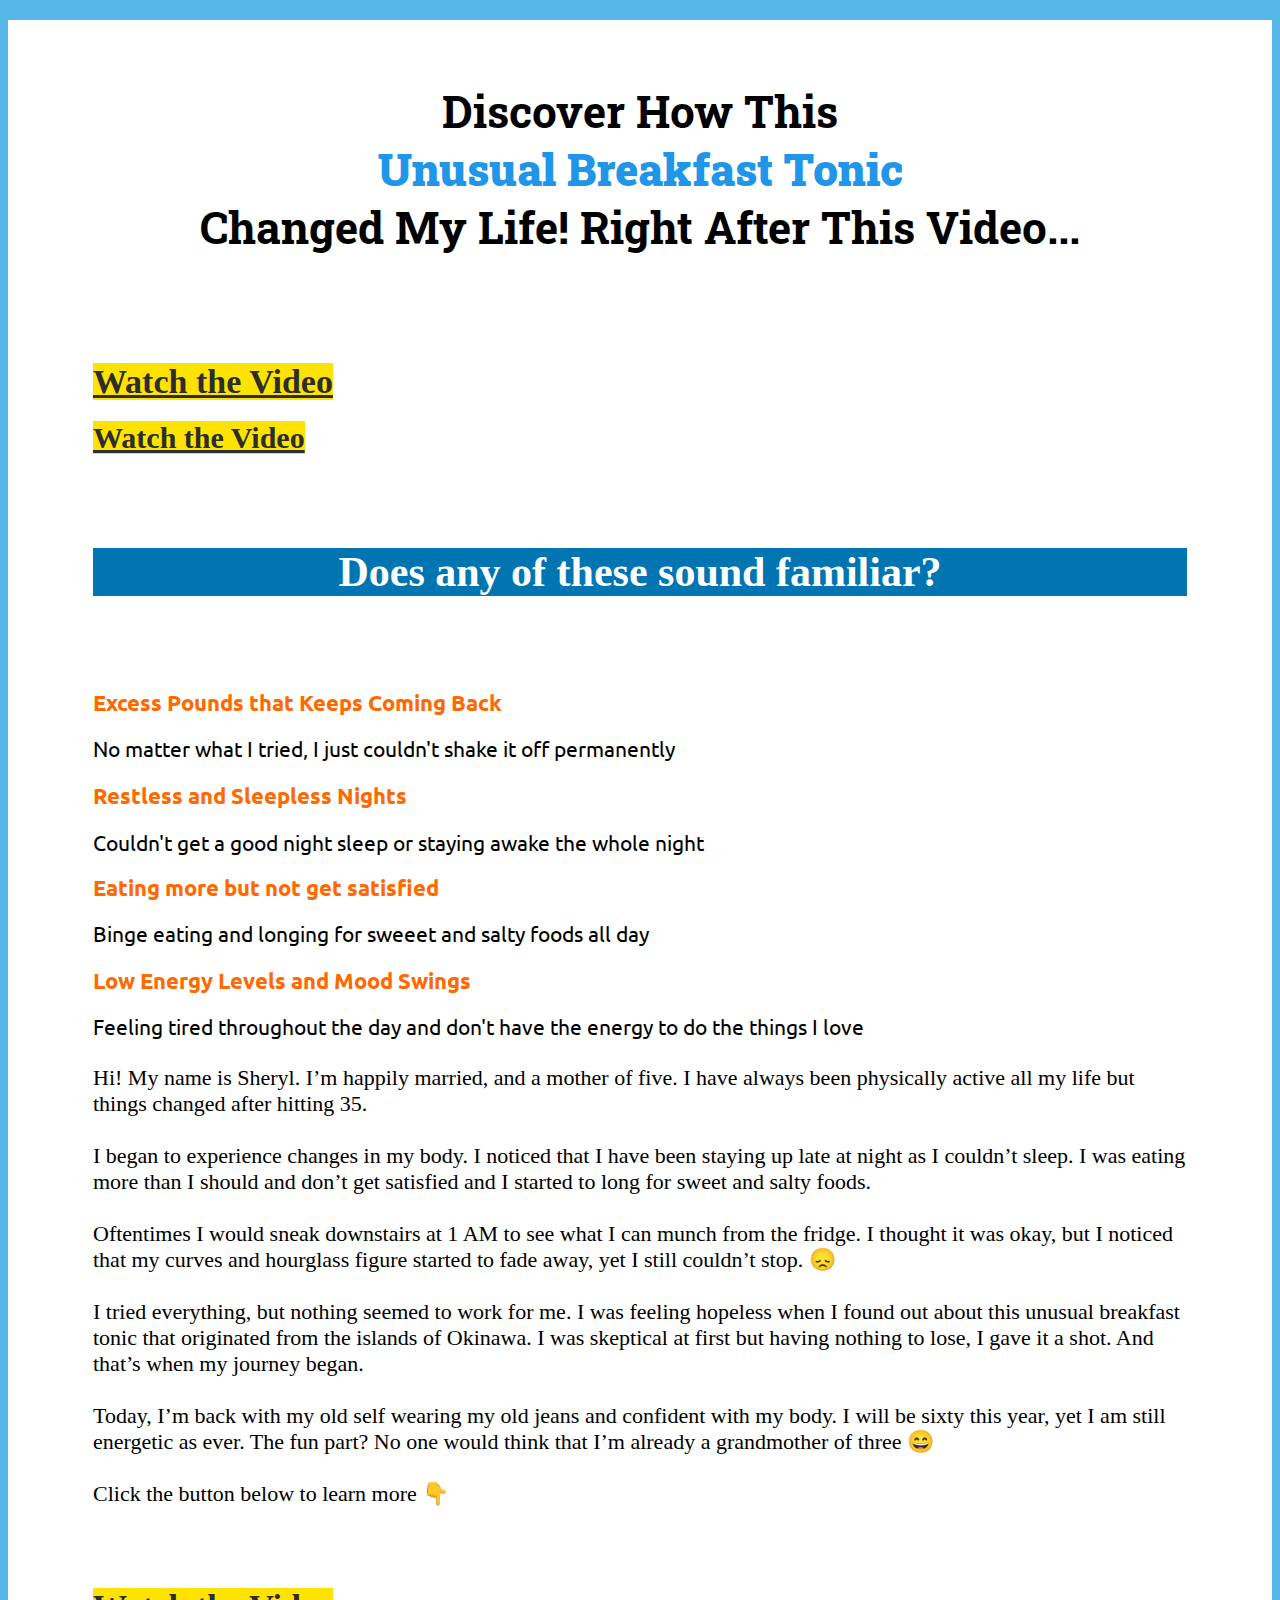
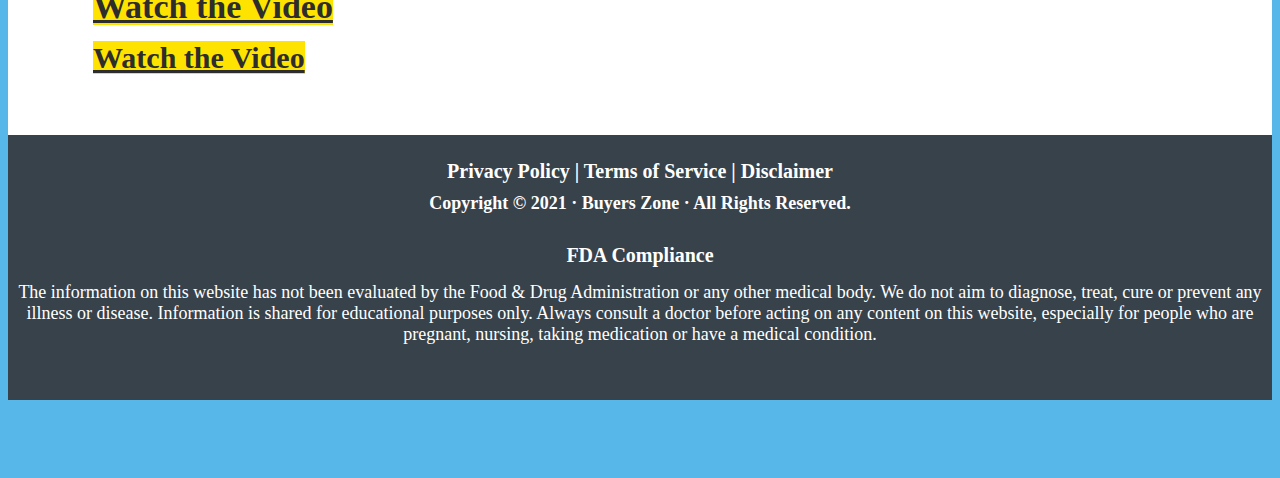
==== commit 1537b94e: "Add files via upload" ====
--- a/Index.html
+++ b/Index.html
@@ -1,21372 +1,763 @@
-
-
 
 <!DOCTYPE html>
-<html>
-<!-- Mirrored from www.digi.hormonalbalancenow.com/ by HTTrack Website Copier/3.x [XR&CO'2014], Fri, 12 Feb 2021 03:32:10 GMT -->
-<!-- Added by HTTrack -->
-<meta http-equiv="content-type" content="text/html;charset=UTF-8" /><!-- /Added by HTTrack -->
-<head>
-	<meta name="msvalidate.01" content="1F665ADC629121F65A0443FC3F144299" />
-    <title>Okiawa Flat Belly Tonic (Official) |Pay Just $49/Bottle | Buy Now</title>
-    <meta charset="UTF-8">
-    <meta content="text/html;charset=utf-8" http-equiv="Content-Type">
-    <meta content="utf-8" http-equiv="encoding">
-    <meta name="viewport" content="initial-scale=1">
-    <meta name="author" content="QuietumPlus.us">
-    <meta name="description" content="The Okniawa Flat Belly Tonic is a dietary supplement formulated to treat hearing problems including conditions like tinnitus. When taken consistently, the supplement improves cognitive processes – allowing them to become faster whilst supporting hearing, reducing stress, and providing a healthy inflammatory response to the brain tissues.">
-    <meta name="keywords" content="Okniawa Flat Belly Tonic, Buy Okniawa Flat Belly Tonic, Order Okniawa Flat Belly Tonic, Okniawa Flat Belly Tonic Review, Purchase Okniawa Flat Belly Tonic">
-    <meta class="metaTagTop" property="og:image" content="" id="social-image">
-    <meta property="og:title" content="Okniawa Flat Belly Tonic (Official) |Pay Just $49/Bottle | Buy Now">
-    <meta property="og:description" content="The Okniawa Flat Belly Tonic is a dietary supplement formulated to treat hearing problems including conditions like tinnitus. When taken consistently, the supplement improves cognitive processes – allowing them to become faster whilst supporting hearing, reducing stress, and providing a healthy inflammatory response to the brain tissues.">
-    <meta property="og:url" content="index.html">
-    <meta property="og:type" content="article">
-    <link rel="icon" href="assets-fnl/favicon.ico"> <!-- <link class="bootstrap-css-link" href="assets-fnl/classic/bootstrap.css" rel="stylesheet"> --> <!-- <link rel="stylesheet" href="assets-fnl/css/imp-canvas.css" type="text/css" /> --> <!-- end editor css --> <!-- <link rel="stylesheet" href="https://cdnjs.cloudflare.com/ajax/libs/font-awesome/4.7.0/css/font-awesome.min.css"> -->
-    <script src="assets-fnl/classic/jquery/jquery.min.js"></script>
-    <script src="https://ajax.googleapis.com/ajax/libs/jquery/3.5.1/jquery.min.js"></script>
-
-</head>
-<body>
-    <!DOCTYPE html>
-    <html>
-    <head>
-        <style type="text/css">
-            @font-face {
-                font-family: 'Moririse2';
-                font-display: swap;
-                src: url('web/assets/mobirise-icons2/mobirise21e04.html?f2bix4');
-                src: url('web/assets/mobirise-icons2/mobirise21e04.html?f2bix4#iefix') format('embedded-opentype'), url('web/assets/mobirise-icons2/mobirise21e04-2.html?f2bix4') format('truetype'), url('web/assets/mobirise-icons2/mobirise21e04-3.html?f2bix4') format('woff'), url('web/assets/mobirise-icons2/mobirise21e04-4.html?f2bix4#mobirise2') format('svg');
-                font-weight: normal;
-                font-style: normal;
-            }
-
-            [class^="mobi-"], [class*=" mobi-"] { /* use !important to prevent issues with browser extensions that change fonts */
-                font-family: 'Moririse2' !important;
-                speak: none;
-                font-style: normal;
-                font-weight: normal;
-                font-variant: normal;
-                text-transform: none;
-                line-height: 1; /* Better Font Rendering =========== */
-                -webkit-font-smoothing: antialiased;
-                -moz-osx-font-smoothing: grayscale;
-            }
-
-            .mobi-mbri-add-submenu:before {
-                content: "\e900";
-            }
-
-            .mobi-mbri-alert:before {
-                content: "\e901";
-            }
-
-            .mobi-mbri-align-center:before {
-                content: "\e902";
-            }
-
-            .mobi-mbri-align-justify:before {
-                content: "\e903";
-            }
-
-            .mobi-mbri-align-left:before {
-                content: "\e904";
-            }
-
-            .mobi-mbri-align-right:before {
-                content: "\e905";
-            }
-
-            .mobi-mbri-android:before {
-                content: "\e906";
-            }
-
-            .mobi-mbri-apple:before {
-                content: "\e907";
-            }
-
-            .mobi-mbri-arrow-down:before {
-                content: "\e908";
-            }
-
-            .mobi-mbri-arrow-next:before {
-                content: "\e909";
-            }
-
-            .mobi-mbri-arrow-prev:before {
-                content: "\e90a";
-            }
-
-            .mobi-mbri-arrow-up:before {
-                content: "\e90b";
-            }
-
-            .mobi-mbri-bold:before {
-                content: "\e90c";
-            }
-
-            .mobi-mbri-bookmark:before {
-                content: "\e90d";
-            }
-
-            .mobi-mbri-bootstrap:before {
-                content: "\e90e";
-            }
-
-            .mobi-mbri-briefcase:before {
-                content: "\e90f";
-            }
-
-            .mobi-mbri-browse:before {
-                content: "\e910";
-            }
-
-            .mobi-mbri-bulleted-list:before {
-                content: "\e911";
-            }
-
-            .mobi-mbri-calendar:before {
-                content: "\e912";
-            }
-
-            .mobi-mbri-camera:before {
-                content: "\e913";
-            }
-
-            .mobi-mbri-cart-add:before {
-                content: "\e914";
-            }
-
-            .mobi-mbri-cart-full:before {
-                content: "\e915";
-            }
-
-            .mobi-mbri-cash:before {
-                content: "\e916";
-            }
-
-            .mobi-mbri-change-style:before {
-                content: "\e917";
-            }
-
-            .mobi-mbri-chat:before {
-                content: "\e918";
-            }
-
-            .mobi-mbri-clock:before {
-                content: "\e919";
-            }
-
-            .mobi-mbri-close:before {
-                content: "\e91a";
-            }
-
-            .mobi-mbri-cloud:before {
-                content: "\e91b";
-            }
-
-            .mobi-mbri-code:before {
-                content: "\e91c";
-            }
-
-            .mobi-mbri-contact-form:before {
-                content: "\e91d";
-            }
-
-            .mobi-mbri-credit-card:before {
-                content: "\e91e";
-            }
-
-            .mobi-mbri-cursor-click:before {
-                content: "\e91f";
-            }
-
-            .mobi-mbri-cust-feedback:before {
-                content: "\e920";
-            }
-
-            .mobi-mbri-database:before {
-                content: "\e921";
-            }
-
-            .mobi-mbri-delivery:before {
-                content: "\e922";
-            }
-
-            .mobi-mbri-desktop:before {
-                content: "\e923";
-            }
-
-            .mobi-mbri-devices:before {
-                content: "\e924";
-            }
-
-            .mobi-mbri-down:before {
-                content: "\e925";
-            }
-
-            .mobi-mbri-download-2:before {
-                content: "\e926";
-            }
-
-            .mobi-mbri-download:before {
-                content: "\e927";
-            }
-
-            .mobi-mbri-drag-n-drop-2:before {
-                content: "\e928";
-            }
-
-            .mobi-mbri-drag-n-drop:before {
-                content: "\e929";
-            }
-
-            .mobi-mbri-edit-2:before {
-                content: "\e92a";
-            }
-
-            .mobi-mbri-edit:before {
-                content: "\e92b";
-            }
-
-            .mobi-mbri-error:before {
-                content: "\e92c";
-            }
-
-            .mobi-mbri-extension:before {
-                content: "\e92d";
-            }
-
-            .mobi-mbri-features:before {
-                content: "\e92e";
-            }
-
-            .mobi-mbri-file:before {
-                content: "\e92f";
-            }
-
-            .mobi-mbri-flag:before {
-                content: "\e930";
-            }
-
-            .mobi-mbri-folder:before {
-                content: "\e931";
-            }
-
-            .mobi-mbri-gift:before {
-                content: "\e932";
-            }
-
-            .mobi-mbri-github:before {
-                content: "\e933";
-            }
-
-            .mobi-mbri-globe-2:before {
-                content: "\e934";
-            }
-
-            .mobi-mbri-globe:before {
-                content: "\e935";
-            }
-
-            .mobi-mbri-growing-chart:before {
-                content: "\e936";
-            }
-
-            .mobi-mbri-hearth:before {
-                content: "\e937";
-            }
-
-            .mobi-mbri-help:before {
-                content: "\e938";
-            }
-
-            .mobi-mbri-home:before {
-                content: "\e939";
-            }
-
-            .mobi-mbri-hot-cup:before {
-                content: "\e93a";
-            }
-
-            .mobi-mbri-idea:before {
-                content: "\e93b";
-            }
-
-            .mobi-mbri-image-gallery:before {
-                content: "\e93c";
-            }
-
-            .mobi-mbri-image-slider:before {
-                content: "\e93d";
-            }
-
-            .mobi-mbri-info:before {
-                content: "\e93e";
-            }
-
-            .mobi-mbri-italic:before {
-                content: "\e93f";
-            }
-
-            .mobi-mbri-key:before {
-                content: "\e940";
-            }
-
-            .mobi-mbri-laptop:before {
-                content: "\e941";
-            }
-
-            .mobi-mbri-layers:before {
-                content: "\e942";
-            }
-
-            .mobi-mbri-left-right:before {
-                content: "\e943";
-            }
-
-            .mobi-mbri-left:before {
-                content: "\e944";
-            }
-
-            .mobi-mbri-letter:before {
-                content: "\e945";
-            }
-
-            .mobi-mbri-like:before {
-                content: "\e946";
-            }
-
-            .mobi-mbri-link:before {
-                content: "\e947";
-            }
-
-            .mobi-mbri-lock:before {
-                content: "\e948";
-            }
-
-            .mobi-mbri-login:before {
-                content: "\e949";
-            }
-
-            .mobi-mbri-logout:before {
-                content: "\e94a";
-            }
-
-            .mobi-mbri-magic-stick:before {
-                content: "\e94b";
-            }
-
-            .mobi-mbri-map-pin:before {
-                content: "\e94c";
-            }
-
-            .mobi-mbri-menu:before {
-                content: "\e94d";
-            }
-
-            .mobi-mbri-mobile-2:before {
-                content: "\e94e";
-            }
-
-            .mobi-mbri-mobile-horizontal:before {
-                content: "\e94f";
-            }
-
-            .mobi-mbri-mobile:before {
-                content: "\e950";
-            }
-
-            .mobi-mbri-mobirise:before {
-                content: "\e951";
-            }
-
-            .mobi-mbri-more-horizontal:before {
-                content: "\e952";
-            }
-
-            .mobi-mbri-more-vertical:before {
-                content: "\e953";
-            }
-
-            .mobi-mbri-music:before {
-                content: "\e954";
-            }
-
-            .mobi-mbri-new-file:before {
-                content: "\e955";
-            }
-
-            .mobi-mbri-numbered-list:before {
-                content: "\e956";
-            }
-
-            .mobi-mbri-opened-folder:before {
-                content: "\e957";
-            }
-
-            .mobi-mbri-pages:before {
-                content: "\e958";
-            }
-
-            .mobi-mbri-paper-plane:before {
-                content: "\e959";
-            }
-
-            .mobi-mbri-paperclip:before {
-                content: "\e95a";
-            }
-
-            .mobi-mbri-phone:before {
-                content: "\e95b";
-            }
-
-            .mobi-mbri-photo:before {
-                content: "\e95c";
-            }
-
-            .mobi-mbri-photos:before {
-                content: "\e95d";
-            }
-
-            .mobi-mbri-pin:before {
-                content: "\e95e";
-            }
-
-            .mobi-mbri-play:before {
-                content: "\e95f";
-            }
-
-            .mobi-mbri-plus:before {
-                content: "\e960";
-            }
-
-            .mobi-mbri-preview:before {
-                content: "\e961";
-            }
-
-            .mobi-mbri-print:before {
-                content: "\e962";
-            }
-
-            .mobi-mbri-protect:before {
-                content: "\e963";
-            }
-
-            .mobi-mbri-question:before {
-                content: "\e964";
-            }
-
-            .mobi-mbri-quote-left:before {
-                content: "\e965";
-            }
-
-            .mobi-mbri-quote-right:before {
-                content: "\e966";
-            }
-
-            .mobi-mbri-redo:before {
-                content: "\e967";
-            }
-
-            .mobi-mbri-refresh:before {
-                content: "\e968";
-            }
-
-            .mobi-mbri-responsive-2:before {
-                content: "\e969";
-            }
-
-            .mobi-mbri-responsive:before {
-                content: "\e96a";
-            }
-
-            .mobi-mbri-right:before {
-                content: "\e96b";
-            }
-
-            .mobi-mbri-rocket:before {
-                content: "\e96c";
-            }
-
-            .mobi-mbri-sad-face:before {
-                content: "\e96d";
-            }
-
-            .mobi-mbri-sale:before {
-                content: "\e96e";
-            }
-
-            .mobi-mbri-save:before {
-                content: "\e96f";
-            }
-
-            .mobi-mbri-search:before {
-                content: "\e970";
-            }
-
-            .mobi-mbri-setting-2:before {
-                content: "\e971";
-            }
-
-            .mobi-mbri-setting-3:before {
-                content: "\e972";
-            }
-
-            .mobi-mbri-setting:before {
-                content: "\e973";
-            }
-
-            .mobi-mbri-share:before {
-                content: "\e974";
-            }
-
-            .mobi-mbri-shopping-bag:before {
-                content: "\e975";
-            }
-
-            .mobi-mbri-shopping-basket:before {
-                content: "\e976";
-            }
-
-            .mobi-mbri-shopping-cart:before {
-                content: "\e977";
-            }
-
-            .mobi-mbri-sites:before {
-                content: "\e978";
-            }
-
-            .mobi-mbri-smile-face:before {
-                content: "\e979";
-            }
-
-            .mobi-mbri-speed:before {
-                content: "\e97a";
-            }
-
-            .mobi-mbri-star:before {
-                content: "\e97b";
-            }
-
-            .mobi-mbri-success:before {
-                content: "\e97c";
-            }
-
-            .mobi-mbri-sun:before {
-                content: "\e97d";
-            }
-
-            .mobi-mbri-sun2:before {
-                content: "\e97e";
-            }
-
-            .mobi-mbri-tablet-vertical:before {
-                content: "\e97f";
-            }
-
-            .mobi-mbri-tablet:before {
-                content: "\e980";
-            }
-
-            .mobi-mbri-target:before {
-                content: "\e981";
-            }
-
-            .mobi-mbri-timer:before {
-                content: "\e982";
-            }
-
-            .mobi-mbri-to-ftp:before {
-                content: "\e983";
-            }
-
-            .mobi-mbri-to-local-drive:before {
-                content: "\e984";
-            }
-
-            .mobi-mbri-touch-swipe:before {
-                content: "\e985";
-            }
-
-            .mobi-mbri-touch:before {
-                content: "\e986";
-            }
-
-            .mobi-mbri-trash:before {
-                content: "\e987";
-            }
-
-            .mobi-mbri-underline:before {
-                content: "\e988";
-            }
-
-            .mobi-mbri-undo:before {
-                content: "\e989";
-            }
-
-            .mobi-mbri-unlink:before {
-                content: "\e98a";
-            }
-
-            .mobi-mbri-unlock:before {
-                content: "\e98b";
-            }
-
-            .mobi-mbri-up-down:before {
-                content: "\e98c";
-            }
-
-            .mobi-mbri-up:before {
-                content: "\e98d";
-            }
-
-            .mobi-mbri-update:before {
-                content: "\e98e";
-            }
-
-            .mobi-mbri-upload-2:before {
-                content: "\e98f";
-            }
-
-            .mobi-mbri-upload:before {
-                content: "\e990";
-            }
-
-            .mobi-mbri-user-2:before {
-                content: "\e991";
-            }
-
-            .mobi-mbri-user:before {
-                content: "\e992";
-            }
-
-            .mobi-mbri-users:before {
-                content: "\e993";
-            }
-
-            .mobi-mbri-video-play:before {
-                content: "\e994";
-            }
-
-            .mobi-mbri-video:before {
-                content: "\e995";
-            }
-
-            .mobi-mbri-watch:before {
-                content: "\e996";
-            }
-
-            .mobi-mbri-website-theme-2:before {
-                content: "\e997";
-            }
-
-            .mobi-mbri-website-theme:before {
-                content: "\e998";
-            }
-
-            .mobi-mbri-wifi:before {
-                content: "\e999";
-            }
-
-            .mobi-mbri-windows:before {
-                content: "\e99a";
-            }
-
-            .mobi-mbri-zoom-in:before {
-                content: "\e99b";
-            }
-
-            .mobi-mbri-zoom-out:before {
-                content: "\e99c";
-            }
-
-            .tether-element, .tether-element *, .tether-element :after, .tether-element :before, .tether-element:after, .tether-element:before {
-                box-sizing: border-box
-            }
-
-            .tether-element {
-                position: absolute;
-                display: none
-            }
-
-                .tether-element.tether-open {
-                    display: block
-                }
-            /*! * Bootstrap v4.5.2 (https://getbootstrap.com/) * Copyright 2011-2020 The Bootstrap Authors * Copyright 2011-2020 Twitter, Inc. * Licensed under MIT (https://github.com/twbs/bootstrap/blob/main/LICENSE) */
-
-            :root {
-                --blue: #007bff;
-                --indigo: #6610f2;
-                --purple: #6f42c1;
-                --pink: #e83e8c;
-                --red: #dc3545;
-                --orange: #fd7e14;
-                --yellow: #ffc107;
-                --green: #28a745;
-                --teal: #20c997;
-                --cyan: #17a2b8;
-                --white: #fff;
-                --gray: #6c757d;
-                --gray-dark: #343a40;
-                --primary: #007bff;
-                --secondary: #6c757d;
-                --success: #28a745;
-                --info: #17a2b8;
-                --warning: #ffc107;
-                --danger: #dc3545;
-                --light: #f8f9fa;
-                --dark: #343a40;
-                --breakpoint-xs: 0;
-                --breakpoint-sm: 576px;
-                --breakpoint-md: 768px;
-                --breakpoint-lg: 992px;
-                --breakpoint-xl: 1200px;
-                --font-family-sans-serif: -apple-system,BlinkMacSystemFont,"Segoe UI",Roboto,"Helvetica Neue",Arial,"Noto Sans",sans-serif,"Apple Color Emoji","Segoe UI Emoji","Segoe UI Symbol","Noto Color Emoji";
-                --font-family-monospace: SFMono-Regular,Menlo,Monaco,Consolas,"Liberation Mono","Courier New",monospace
-            }
-
-            *, ::after, ::before {
-                box-sizing: border-box
-            }
-
-            html {
-                font-family: sans-serif;
-                line-height: 1.15;
-                -webkit-text-size-adjust: 100%;
-                -webkit-tap-highlight-color: transparent
-            }
-
-            article, aside, figcaption, figure, footer, header, hgroup, main, nav, section {
-                display: block
-            }
-
-            body {
-                margin: 0;
-                font-family: -apple-system,BlinkMacSystemFont,"Segoe UI",Roboto,"Helvetica Neue",Arial,"Noto Sans",sans-serif,"Apple Color Emoji","Segoe UI Emoji","Segoe UI Symbol","Noto Color Emoji";
-                font-size: 1rem;
-                font-weight: 400;
-                line-height: 1.5;
-                color: #212529;
-                text-align: left;
-                background-color: #fff
-            }
-
-            [tabindex="-1"]:focus:not(:focus-visible) {
-                outline: 0 !important
-            }
-
-            hr {
-                box-sizing: content-box;
-                height: 0;
-                overflow: visible
-            }
-
-            h1, h2, h3, h4, h5, h6 {
-                margin-top: 0;
-                margin-bottom: .5rem
-            }
-
-            p {
-                margin-top: 0;
-                margin-bottom: 1rem
-            }
-
-            abbr[data-original-title], abbr[title] {
-                text-decoration: underline;
-                -webkit-text-decoration: underline dotted;
-                text-decoration: underline dotted;
-                cursor: help;
-                border-bottom: 0;
-                -webkit-text-decoration-skip-ink: none;
-                text-decoration-skip-ink: none
-            }
-
-            address {
-                margin-bottom: 1rem;
-                font-style: normal;
-                line-height: inherit
-            }
-
-            dl, ol, ul {
-                margin-top: 0;
-                margin-bottom: 1rem
-            }
-
-                ol ol, ol ul, ul ol, ul ul {
-                    margin-bottom: 0
-                }
-
-            dt {
-                font-weight: 700
-            }
-
-            dd {
-                margin-bottom: .5rem;
-                margin-left: 0
-            }
-
-            blockquote {
-                margin: 0 0 1rem
-            }
-
-            b, strong {
-                font-weight: bolder
-            }
-
-            small {
-                font-size: 80%
-            }
-
-            sub, sup {
-                position: relative;
-                font-size: 75%;
-                line-height: 0;
-                vertical-align: baseline
-            }
-
-            sub {
-                bottom: -.25em
-            }
-
-            sup {
-                top: -.5em
-            }
-
-            a {
-                color: #007bff;
-                text-decoration: none;
-                background-color: transparent
-            }
-
-                a:hover {
-                    color: #0056b3;
-                    text-decoration: underline
-                }
-
-                a:not([href]):not([class]) {
-                    color: inherit;
-                    text-decoration: none
-                }
-
-                    a:not([href]):not([class]):hover {
-                        color: inherit;
-                        text-decoration: none
-                    }
-
-            code, kbd, pre, samp {
-                font-family: SFMono-Regular,Menlo,Monaco,Consolas,"Liberation Mono","Courier New",monospace;
-                font-size: 1em
-            }
-
-            pre {
-                margin-top: 0;
-                margin-bottom: 1rem;
-                overflow: auto;
-                -ms-overflow-style: scrollbar
-            }
-
-            figure {
-                margin: 0 0 1rem
-            }
-
-            img {
-                vertical-align: middle;
-                border-style: none
-            }
-
-            svg {
-                overflow: hidden;
-                vertical-align: middle
-            }
-
-            table {
-                border-collapse: collapse
-            }
-
-            caption {
-                padding-top: .75rem;
-                padding-bottom: .75rem;
-                color: #6c757d;
-                text-align: left;
-                caption-side: bottom
-            }
-
-            th {
-                text-align: inherit
-            }
-
-            label {
-                display: inline-block;
-                margin-bottom: .5rem
-            }
-
-            button {
-                border-radius: 0
-            }
-
-                button:focus {
-                    outline: 1px dotted;
-                    outline: 5px auto -webkit-focus-ring-color
-                }
-
-            button, input, optgroup, select, textarea {
-                margin: 0;
-                font-family: inherit;
-                font-size: inherit;
-                line-height: inherit
-            }
-
-            button, input {
-                overflow: visible
-            }
-
-            button, select {
-                text-transform: none
-            }
-
-            [role=button] {
-                cursor: pointer
-            }
-
-            select {
-                word-wrap: normal
-            }
-
-            [type=button], [type=reset], [type=submit], button {
-                -webkit-appearance: button
-            }
-
-                [type=button]:not(:disabled), [type=reset]:not(:disabled), [type=submit]:not(:disabled), button:not(:disabled) {
-                    cursor: pointer
-                }
-
-                [type=button]::-moz-focus-inner, [type=reset]::-moz-focus-inner, [type=submit]::-moz-focus-inner, button::-moz-focus-inner {
-                    padding: 0;
-                    border-style: none
-                }
-
-            input[type=checkbox], input[type=radio] {
-                box-sizing: border-box;
-                padding: 0
-            }
-
-            textarea {
-                overflow: auto;
-                resize: vertical
-            }
-
-            fieldset {
-                min-width: 0;
-                padding: 0;
-                margin: 0;
-                border: 0
-            }
-
-            legend {
-                display: block;
-                width: 100%;
-                max-width: 100%;
-                padding: 0;
-                margin-bottom: .5rem;
-                font-size: 1.5rem;
-                line-height: inherit;
-                color: inherit;
-                white-space: normal
-            }
-
-            progress {
-                vertical-align: baseline
-            }
-
-            [type=number]::-webkit-inner-spin-button, [type=number]::-webkit-outer-spin-button {
-                height: auto
-            }
-
-            [type=search] {
-                outline-offset: -2px;
-                -webkit-appearance: none
-            }
-
-                [type=search]::-webkit-search-decoration {
-                    -webkit-appearance: none
-                }
-
-            ::-webkit-file-upload-button {
-                font: inherit;
-                -webkit-appearance: button
-            }
-
-            output {
-                display: inline-block
-            }
-
-            summary {
-                display: list-item;
-                cursor: pointer
-            }
-
-            template {
-                display: none
-            }
-
-            [hidden] {
-                display: none !important
-            }
-
-            .h1, .h2, .h3, .h4, .h5, .h6, h1, h2, h3, h4, h5, h6 {
-                margin-bottom: .5rem;
-                font-weight: 500;
-                line-height: 1.2
-            }
-
-            .h1, h1 {
-                font-size: 2.5rem
-            }
-
-            .h2, h2 {
-                font-size: 2rem
-            }
-
-            .h3, h3 {
-                font-size: 1.75rem
-            }
-
-            .h4, h4 {
-                font-size: 1.5rem
-            }
-
-            .h5, h5 {
-                font-size: 1.25rem
-            }
-
-            .h6, h6 {
-                font-size: 1rem
-            }
-
-            .lead {
-                font-size: 1.25rem;
-                font-weight: 300
-            }
-
-            .display-1 {
-                font-size: 6rem;
-                font-weight: 300;
-                line-height: 1.2
-            }
-
-            .display-2 {
-                font-size: 5.5rem;
-                font-weight: 300;
-                line-height: 1.2
-            }
-
-            .display-3 {
-                font-size: 4.5rem;
-                font-weight: 300;
-                line-height: 1.2
-            }
-
-            .display-4 {
-                font-size: 3.5rem;
-                font-weight: 300;
-                line-height: 1.2
-            }
-
-            hr {
-                margin-top: 1rem;
-                margin-bottom: 1rem;
-                border: 0;
-                border-top: 1px solid rgba(0,0,0,.1)
-            }
-
-            .small, small {
-                font-size: 80%;
-                font-weight: 400
-            }
-
-            .mark, mark {
-                padding: .2em;
-                background-color: #fcf8e3
-            }
-
-            .list-unstyled {
-                padding-left: 0;
-                list-style: none
-            }
-
-            .list-inline {
-                padding-left: 0;
-                list-style: none
-            }
-
-            .list-inline-item {
-                display: inline-block
-            }
-
-                .list-inline-item:not(:last-child) {
-                    margin-right: .5rem
-                }
-
-            .initialism {
-                font-size: 90%;
-                text-transform: uppercase
-            }
-
-            .blockquote {
-                margin-bottom: 1rem;
-                font-size: 1.25rem
-            }
-
-            .blockquote-footer {
-                display: block;
-                font-size: 80%;
-                color: #6c757d
-            }
-
-                .blockquote-footer::before {
-                    content: "\2014\00A0"
-                }
-
-            .img-fluid {
-                max-width: 100%;
-                height: auto
-            }
-
-            .img-thumbnail {
-                padding: .25rem;
-                background-color: #fff;
-                border: 1px solid #dee2e6;
-                border-radius: .25rem;
-                max-width: 100%;
-                height: auto
-            }
-
-            .figure {
-                display: inline-block
-            }
-
-            .figure-img {
-                margin-bottom: .5rem;
-                line-height: 1
-            }
-
-            .figure-caption {
-                font-size: 90%;
-                color: #6c757d
-            }
-
-            code {
-                font-size: 87.5%;
-                color: #e83e8c;
-                word-wrap: break-word
-            }
-
-            a > code {
-                color: inherit
-            }
-
-            kbd {
-                padding: .2rem .4rem;
-                font-size: 87.5%;
-                color: #fff;
-                background-color: #212529;
-                border-radius: .2rem
-            }
-
-                kbd kbd {
-                    padding: 0;
-                    font-size: 100%;
-                    font-weight: 700
-                }
-
-            pre {
-                display: block;
-                font-size: 87.5%;
-                color: #212529
-            }
-
-                pre code {
-                    font-size: inherit;
-                    color: inherit;
-                    word-break: normal
-                }
-
-            .pre-scrollable {
-                max-height: 340px;
-                overflow-y: scroll
-            }
-
-            .container, .container-fluid, .container-lg, .container-md, .container-sm, .container-xl {
-                width: 100%;
-                padding-right: 15px;
-                padding-left: 15px;
-                margin-right: auto;
-                margin-left: auto
-            }
-
-            @media (min-width:576px) {
-                .container, .container-sm {
-                    max-width: 540px
-                }
-            }
-
-            @media (min-width:768px) {
-                .container, .container-md, .container-sm {
-                    max-width: 720px
-                }
-            }
-
-            @media (min-width:992px) {
-                .container, .container-lg, .container-md, .container-sm {
-                    max-width: 960px
-                }
-            }
-
-            @media (min-width:1200px) {
-                .container, .container-lg, .container-md, .container-sm, .container-xl {
-                    max-width: 1140px
-                }
-            }
-
-            .row {
-                display: -ms-flexbox;
-                display: flex;
-                -ms-flex-wrap: wrap;
-                flex-wrap: wrap;
-                margin-right: -15px;
-                margin-left: -15px
-            }
-
-            .no-gutters {
-                margin-right: 0;
-                margin-left: 0
-            }
-
-                .no-gutters > .col, .no-gutters > [class*=col-] {
-                    padding-right: 0;
-                    padding-left: 0
-                }
-
-            .col, .col-1, .col-10, .col-11, .col-12, .col-2, .col-3, .col-4, .col-5, .col-6, .col-7, .col-8, .col-9, .col-auto, .col-lg, .col-lg-1, .col-lg-10, .col-lg-11, .col-lg-12, .col-lg-2, .col-lg-3, .col-lg-4, .col-lg-5, .col-lg-6, .col-lg-7, .col-lg-8, .col-lg-9, .col-lg-auto, .col-md, .col-md-1, .col-md-10, .col-md-11, .col-md-12, .col-md-2, .col-md-3, .col-md-4, .col-md-5, .col-md-6, .col-md-7, .col-md-8, .col-md-9, .col-md-auto, .col-sm, .col-sm-1, .col-sm-10, .col-sm-11, .col-sm-12, .col-sm-2, .col-sm-3, .col-sm-4, .col-sm-5, .col-sm-6, .col-sm-7, .col-sm-8, .col-sm-9, .col-sm-auto, .col-xl, .col-xl-1, .col-xl-10, .col-xl-11, .col-xl-12, .col-xl-2, .col-xl-3, .col-xl-4, .col-xl-5, .col-xl-6, .col-xl-7, .col-xl-8, .col-xl-9, .col-xl-auto {
-                position: relative;
-                width: 100%;
-                padding-right: 15px;
-                padding-left: 15px
-            }
-
-            .col {
-                -ms-flex-preferred-size: 0;
-                flex-basis: 0;
-                -ms-flex-positive: 1;
-                flex-grow: 1;
-                max-width: 100%
-            }
-
-            .row-cols-1 > * {
-                -ms-flex: 0 0 100%;
-                flex: 0 0 100%;
-                max-width: 100%
-            }
-
-            .row-cols-2 > * {
-                -ms-flex: 0 0 50%;
-                flex: 0 0 50%;
-                max-width: 50%
-            }
-
-            .row-cols-3 > * {
-                -ms-flex: 0 0 33.333333%;
-                flex: 0 0 33.333333%;
-                max-width: 33.333333%
-            }
-
-            .row-cols-4 > * {
-                -ms-flex: 0 0 25%;
-                flex: 0 0 25%;
-                max-width: 25%
-            }
-
-            .row-cols-5 > * {
-                -ms-flex: 0 0 20%;
-                flex: 0 0 20%;
-                max-width: 20%
-            }
-
-            .row-cols-6 > * {
-                -ms-flex: 0 0 16.666667%;
-                flex: 0 0 16.666667%;
-                max-width: 16.666667%
-            }
-
-            .col-auto {
-                -ms-flex: 0 0 auto;
-                flex: 0 0 auto;
-                width: auto;
-                max-width: 100%
-            }
-
-            .col-1 {
-                -ms-flex: 0 0 8.333333%;
-                flex: 0 0 8.333333%;
-                max-width: 8.333333%
-            }
-
-            .col-2 {
-                -ms-flex: 0 0 16.666667%;
-                flex: 0 0 16.666667%;
-                max-width: 16.666667%
-            }
-
-            .col-3 {
-                -ms-flex: 0 0 25%;
-                flex: 0 0 25%;
-                max-width: 25%
-            }
-
-            .col-4 {
-                -ms-flex: 0 0 33.333333%;
-                flex: 0 0 33.333333%;
-                max-width: 33.333333%
-            }
-
-            .col-5 {
-                -ms-flex: 0 0 41.666667%;
-                flex: 0 0 41.666667%;
-                max-width: 41.666667%
-            }
-
-            .col-6 {
-                -ms-flex: 0 0 50%;
-                flex: 0 0 50%;
-                max-width: 50%
-            }
-
-            .col-7 {
-                -ms-flex: 0 0 58.333333%;
-                flex: 0 0 58.333333%;
-                max-width: 58.333333%
-            }
-
-            .col-8 {
-                -ms-flex: 0 0 66.666667%;
-                flex: 0 0 66.666667%;
-                max-width: 66.666667%
-            }
-
-            .col-9 {
-                -ms-flex: 0 0 75%;
-                flex: 0 0 75%;
-                max-width: 75%
-            }
-
-            .col-10 {
-                -ms-flex: 0 0 83.333333%;
-                flex: 0 0 83.333333%;
-                max-width: 83.333333%
-            }
-
-            .col-11 {
-                -ms-flex: 0 0 91.666667%;
-                flex: 0 0 91.666667%;
-                max-width: 91.666667%
-            }
-
-            .col-12 {
-                -ms-flex: 0 0 100%;
-                flex: 0 0 100%;
-                max-width: 100%
-            }
-
-            .order-first {
-                -ms-flex-order: -1;
-                order: -1
-            }
-
-            .order-last {
-                -ms-flex-order: 13;
-                order: 13
-            }
-
-            .order-0 {
-                -ms-flex-order: 0;
-                order: 0
-            }
-
-            .order-1 {
-                -ms-flex-order: 1;
-                order: 1
-            }
-
-            .order-2 {
-                -ms-flex-order: 2;
-                order: 2
-            }
-
-            .order-3 {
-                -ms-flex-order: 3;
-                order: 3
-            }
-
-            .order-4 {
-                -ms-flex-order: 4;
-                order: 4
-            }
-
-            .order-5 {
-                -ms-flex-order: 5;
-                order: 5
-            }
-
-            .order-6 {
-                -ms-flex-order: 6;
-                order: 6
-            }
-
-            .order-7 {
-                -ms-flex-order: 7;
-                order: 7
-            }
-
-            .order-8 {
-                -ms-flex-order: 8;
-                order: 8
-            }
-
-            .order-9 {
-                -ms-flex-order: 9;
-                order: 9
-            }
-
-            .order-10 {
-                -ms-flex-order: 10;
-                order: 10
-            }
-
-            .order-11 {
-                -ms-flex-order: 11;
-                order: 11
-            }
-
-            .order-12 {
-                -ms-flex-order: 12;
-                order: 12
-            }
-
-            .offset-1 {
-                margin-left: 8.333333%
-            }
-
-            .offset-2 {
-                margin-left: 16.666667%
-            }
-
-            .offset-3 {
-                margin-left: 25%
-            }
-
-            .offset-4 {
-                margin-left: 33.333333%
-            }
-
-            .offset-5 {
-                margin-left: 41.666667%
-            }
-
-            .offset-6 {
-                margin-left: 50%
-            }
-
-            .offset-7 {
-                margin-left: 58.333333%
-            }
-
-            .offset-8 {
-                margin-left: 66.666667%
-            }
-
-            .offset-9 {
-                margin-left: 75%
-            }
-
-            .offset-10 {
-                margin-left: 83.333333%
-            }
-
-            .offset-11 {
-                margin-left: 91.666667%
-            }
-
-            @media (min-width:576px) {
-                .col-sm {
-                    -ms-flex-preferred-size: 0;
-                    flex-basis: 0;
-                    -ms-flex-positive: 1;
-                    flex-grow: 1;
-                    max-width: 100%
-                }
-
-                .row-cols-sm-1 > * {
-                    -ms-flex: 0 0 100%;
-                    flex: 0 0 100%;
-                    max-width: 100%
-                }
-
-                .row-cols-sm-2 > * {
-                    -ms-flex: 0 0 50%;
-                    flex: 0 0 50%;
-                    max-width: 50%
-                }
-
-                .row-cols-sm-3 > * {
-                    -ms-flex: 0 0 33.333333%;
-                    flex: 0 0 33.333333%;
-                    max-width: 33.333333%
-                }
-
-                .row-cols-sm-4 > * {
-                    -ms-flex: 0 0 25%;
-                    flex: 0 0 25%;
-                    max-width: 25%
-                }
-
-                .row-cols-sm-5 > * {
-                    -ms-flex: 0 0 20%;
-                    flex: 0 0 20%;
-                    max-width: 20%
-                }
-
-                .row-cols-sm-6 > * {
-                    -ms-flex: 0 0 16.666667%;
-                    flex: 0 0 16.666667%;
-                    max-width: 16.666667%
-                }
-
-                .col-sm-auto {
-                    -ms-flex: 0 0 auto;
-                    flex: 0 0 auto;
-                    width: auto;
-                    max-width: 100%
-                }
-
-                .col-sm-1 {
-                    -ms-flex: 0 0 8.333333%;
-                    flex: 0 0 8.333333%;
-                    max-width: 8.333333%
-                }
-
-                .col-sm-2 {
-                    -ms-flex: 0 0 16.666667%;
-                    flex: 0 0 16.666667%;
-                    max-width: 16.666667%
-                }
-
-                .col-sm-3 {
-                    -ms-flex: 0 0 25%;
-                    flex: 0 0 25%;
-                    max-width: 25%
-                }
-
-                .col-sm-4 {
-                    -ms-flex: 0 0 33.333333%;
-                    flex: 0 0 33.333333%;
-                    max-width: 33.333333%
-                }
-
-                .col-sm-5 {
-                    -ms-flex: 0 0 41.666667%;
-                    flex: 0 0 41.666667%;
-                    max-width: 41.666667%
-                }
-
-                .col-sm-6 {
-                    -ms-flex: 0 0 50%;
-                    flex: 0 0 50%;
-                    max-width: 50%
-                }
-
-                .col-sm-7 {
-                    -ms-flex: 0 0 58.333333%;
-                    flex: 0 0 58.333333%;
-                    max-width: 58.333333%
-                }
-
-                .col-sm-8 {
-                    -ms-flex: 0 0 66.666667%;
-                    flex: 0 0 66.666667%;
-                    max-width: 66.666667%
-                }
-
-                .col-sm-9 {
-                    -ms-flex: 0 0 75%;
-                    flex: 0 0 75%;
-                    max-width: 75%
-                }
-
-                .col-sm-10 {
-                    -ms-flex: 0 0 83.333333%;
-                    flex: 0 0 83.333333%;
-                    max-width: 83.333333%
-                }
-
-                .col-sm-11 {
-                    -ms-flex: 0 0 91.666667%;
-                    flex: 0 0 91.666667%;
-                    max-width: 91.666667%
-                }
-
-                .col-sm-12 {
-                    -ms-flex: 0 0 100%;
-                    flex: 0 0 100%;
-                    max-width: 100%
-                }
-
-                .order-sm-first {
-                    -ms-flex-order: -1;
-                    order: -1
-                }
-
-                .order-sm-last {
-                    -ms-flex-order: 13;
-                    order: 13
-                }
-
-                .order-sm-0 {
-                    -ms-flex-order: 0;
-                    order: 0
-                }
-
-                .order-sm-1 {
-                    -ms-flex-order: 1;
-                    order: 1
-                }
-
-                .order-sm-2 {
-                    -ms-flex-order: 2;
-                    order: 2
-                }
-
-                .order-sm-3 {
-                    -ms-flex-order: 3;
-                    order: 3
-                }
-
-                .order-sm-4 {
-                    -ms-flex-order: 4;
-                    order: 4
-                }
-
-                .order-sm-5 {
-                    -ms-flex-order: 5;
-                    order: 5
-                }
-
-                .order-sm-6 {
-                    -ms-flex-order: 6;
-                    order: 6
-                }
-
-                .order-sm-7 {
-                    -ms-flex-order: 7;
-                    order: 7
-                }
-
-                .order-sm-8 {
-                    -ms-flex-order: 8;
-                    order: 8
-                }
-
-                .order-sm-9 {
-                    -ms-flex-order: 9;
-                    order: 9
-                }
-
-                .order-sm-10 {
-                    -ms-flex-order: 10;
-                    order: 10
-                }
-
-                .order-sm-11 {
-                    -ms-flex-order: 11;
-                    order: 11
-                }
-
-                .order-sm-12 {
-                    -ms-flex-order: 12;
-                    order: 12
-                }
-
-                .offset-sm-0 {
-                    margin-left: 0
-                }
-
-                .offset-sm-1 {
-                    margin-left: 8.333333%
-                }
-
-                .offset-sm-2 {
-                    margin-left: 16.666667%
-                }
-
-                .offset-sm-3 {
-                    margin-left: 25%
-                }
-
-                .offset-sm-4 {
-                    margin-left: 33.333333%
-                }
-
-                .offset-sm-5 {
-                    margin-left: 41.666667%
-                }
-
-                .offset-sm-6 {
-                    margin-left: 50%
-                }
-
-                .offset-sm-7 {
-                    margin-left: 58.333333%
-                }
-
-                .offset-sm-8 {
-                    margin-left: 66.666667%
-                }
-
-                .offset-sm-9 {
-                    margin-left: 75%
-                }
-
-                .offset-sm-10 {
-                    margin-left: 83.333333%
-                }
-
-                .offset-sm-11 {
-                    margin-left: 91.666667%
-                }
-            }
-
-            @media (min-width:768px) {
-                .col-md {
-                    -ms-flex-preferred-size: 0;
-                    flex-basis: 0;
-                    -ms-flex-positive: 1;
-                    flex-grow: 1;
-                    max-width: 100%
-                }
-
-                .row-cols-md-1 > * {
-                    -ms-flex: 0 0 100%;
-                    flex: 0 0 100%;
-                    max-width: 100%
-                }
-
-                .row-cols-md-2 > * {
-                    -ms-flex: 0 0 50%;
-                    flex: 0 0 50%;
-                    max-width: 50%
-                }
-
-                .row-cols-md-3 > * {
-                    -ms-flex: 0 0 33.333333%;
-                    flex: 0 0 33.333333%;
-                    max-width: 33.333333%
-                }
-
-                .row-cols-md-4 > * {
-                    -ms-flex: 0 0 25%;
-                    flex: 0 0 25%;
-                    max-width: 25%
-                }
-
-                .row-cols-md-5 > * {
-                    -ms-flex: 0 0 20%;
-                    flex: 0 0 20%;
-                    max-width: 20%
-                }
-
-                .row-cols-md-6 > * {
-                    -ms-flex: 0 0 16.666667%;
-                    flex: 0 0 16.666667%;
-                    max-width: 16.666667%
-                }
-
-                .col-md-auto {
-                    -ms-flex: 0 0 auto;
-                    flex: 0 0 auto;
-                    width: auto;
-                    max-width: 100%
-                }
-
-                .col-md-1 {
-                    -ms-flex: 0 0 8.333333%;
-                    flex: 0 0 8.333333%;
-                    max-width: 8.333333%
-                }
-
-                .col-md-2 {
-                    -ms-flex: 0 0 16.666667%;
-                    flex: 0 0 16.666667%;
-                    max-width: 16.666667%
-                }
-
-                .col-md-3 {
-                    -ms-flex: 0 0 25%;
-                    flex: 0 0 25%;
-                    max-width: 25%
-                }
-
-                .col-md-4 {
-                    -ms-flex: 0 0 33.333333%;
-                    flex: 0 0 33.333333%;
-                    max-width: 33.333333%
-                }
-
-                .col-md-5 {
-                    -ms-flex: 0 0 41.666667%;
-                    flex: 0 0 41.666667%;
-                    max-width: 41.666667%
-                }
-
-                .col-md-6 {
-                    -ms-flex: 0 0 50%;
-                    flex: 0 0 50%;
-                    max-width: 50%
-                }
-
-                .col-md-7 {
-                    -ms-flex: 0 0 58.333333%;
-                    flex: 0 0 58.333333%;
-                    max-width: 58.333333%
-                }
-
-                .col-md-8 {
-                    -ms-flex: 0 0 66.666667%;
-                    flex: 0 0 66.666667%;
-                    max-width: 66.666667%
-                }
-
-                .col-md-9 {
-                    -ms-flex: 0 0 75%;
-                    flex: 0 0 75%;
-                    max-width: 75%
-                }
-
-                .col-md-10 {
-                    -ms-flex: 0 0 83.333333%;
-                    flex: 0 0 83.333333%;
-                    max-width: 83.333333%
-                }
-
-                .col-md-11 {
-                    -ms-flex: 0 0 91.666667%;
-                    flex: 0 0 91.666667%;
-                    max-width: 91.666667%
-                }
-
-                .col-md-12 {
-                    -ms-flex: 0 0 100%;
-                    flex: 0 0 100%;
-                    max-width: 100%
-                }
-
-                .order-md-first {
-                    -ms-flex-order: -1;
-                    order: -1
-                }
-
-                .order-md-last {
-                    -ms-flex-order: 13;
-                    order: 13
-                }
-
-                .order-md-0 {
-                    -ms-flex-order: 0;
-                    order: 0
-                }
-
-                .order-md-1 {
-                    -ms-flex-order: 1;
-                    order: 1
-                }
-
-                .order-md-2 {
-                    -ms-flex-order: 2;
-                    order: 2
-                }
-
-                .order-md-3 {
-                    -ms-flex-order: 3;
-                    order: 3
-                }
-
-                .order-md-4 {
-                    -ms-flex-order: 4;
-                    order: 4
-                }
-
-                .order-md-5 {
-                    -ms-flex-order: 5;
-                    order: 5
-                }
-
-                .order-md-6 {
-                    -ms-flex-order: 6;
-                    order: 6
-                }
-
-                .order-md-7 {
-                    -ms-flex-order: 7;
-                    order: 7
-                }
-
-                .order-md-8 {
-                    -ms-flex-order: 8;
-                    order: 8
-                }
-
-                .order-md-9 {
-                    -ms-flex-order: 9;
-                    order: 9
-                }
-
-                .order-md-10 {
-                    -ms-flex-order: 10;
-                    order: 10
-                }
-
-                .order-md-11 {
-                    -ms-flex-order: 11;
-                    order: 11
-                }
-
-                .order-md-12 {
-                    -ms-flex-order: 12;
-                    order: 12
-                }
-
-                .offset-md-0 {
-                    margin-left: 0
-                }
-
-                .offset-md-1 {
-                    margin-left: 8.333333%
-                }
-
-                .offset-md-2 {
-                    margin-left: 16.666667%
-                }
-
-                .offset-md-3 {
-                    margin-left: 25%
-                }
-
-                .offset-md-4 {
-                    margin-left: 33.333333%
-                }
-
-                .offset-md-5 {
-                    margin-left: 41.666667%
-                }
-
-                .offset-md-6 {
-                    margin-left: 50%
-                }
-
-                .offset-md-7 {
-                    margin-left: 58.333333%
-                }
-
-                .offset-md-8 {
-                    margin-left: 66.666667%
-                }
-
-                .offset-md-9 {
-                    margin-left: 75%
-                }
-
-                .offset-md-10 {
-                    margin-left: 83.333333%
-                }
-
-                .offset-md-11 {
-                    margin-left: 91.666667%
-                }
-            }
-
-            @media (min-width:992px) {
-                .col-lg {
-                    -ms-flex-preferred-size: 0;
-                    flex-basis: 0;
-                    -ms-flex-positive: 1;
-                    flex-grow: 1;
-                    max-width: 100%
-                }
-
-                .row-cols-lg-1 > * {
-                    -ms-flex: 0 0 100%;
-                    flex: 0 0 100%;
-                    max-width: 100%
-                }
-
-                .row-cols-lg-2 > * {
-                    -ms-flex: 0 0 50%;
-                    flex: 0 0 50%;
-                    max-width: 50%
-                }
-
-                .row-cols-lg-3 > * {
-                    -ms-flex: 0 0 33.333333%;
-                    flex: 0 0 33.333333%;
-                    max-width: 33.333333%
-                }
-
-                .row-cols-lg-4 > * {
-                    -ms-flex: 0 0 25%;
-                    flex: 0 0 25%;
-                    max-width: 25%
-                }
-
-                .row-cols-lg-5 > * {
-                    -ms-flex: 0 0 20%;
-                    flex: 0 0 20%;
-                    max-width: 20%
-                }
-
-                .row-cols-lg-6 > * {
-                    -ms-flex: 0 0 16.666667%;
-                    flex: 0 0 16.666667%;
-                    max-width: 16.666667%
-                }
-
-                .col-lg-auto {
-                    -ms-flex: 0 0 auto;
-                    flex: 0 0 auto;
-                    width: auto;
-                    max-width: 100%
-                }
-
-                .col-lg-1 {
-                    -ms-flex: 0 0 8.333333%;
-                    flex: 0 0 8.333333%;
-                    max-width: 8.333333%
-                }
-
-                .col-lg-2 {
-                    -ms-flex: 0 0 16.666667%;
-                    flex: 0 0 16.666667%;
-                    max-width: 16.666667%
-                }
-
-                .col-lg-3 {
-                    -ms-flex: 0 0 25%;
-                    flex: 0 0 25%;
-                    max-width: 25%
-                }
-
-                .col-lg-4 {
-                    -ms-flex: 0 0 33.333333%;
-                    flex: 0 0 33.333333%;
-                    max-width: 33.333333%
-                }
-
-                .col-lg-5 {
-                    -ms-flex: 0 0 41.666667%;
-                    flex: 0 0 41.666667%;
-                    max-width: 41.666667%
-                }
-
-                .col-lg-6 {
-                    -ms-flex: 0 0 50%;
-                    flex: 0 0 50%;
-                    max-width: 50%
-                }
-
-                .col-lg-7 {
-                    -ms-flex: 0 0 58.333333%;
-                    flex: 0 0 58.333333%;
-                    max-width: 58.333333%
-                }
-
-                .col-lg-8 {
-                    -ms-flex: 0 0 66.666667%;
-                    flex: 0 0 66.666667%;
-                    max-width: 66.666667%
-                }
-
-                .col-lg-9 {
-                    -ms-flex: 0 0 75%;
-                    flex: 0 0 75%;
-                    max-width: 75%
-                }
-
-                .col-lg-10 {
-                    -ms-flex: 0 0 83.333333%;
-                    flex: 0 0 83.333333%;
-                    max-width: 83.333333%
-                }
-
-                .col-lg-11 {
-                    -ms-flex: 0 0 91.666667%;
-                    flex: 0 0 91.666667%;
-                    max-width: 91.666667%
-                }
-
-                .col-lg-12 {
-                    -ms-flex: 0 0 100%;
-                    flex: 0 0 100%;
-                    max-width: 100%
-                }
-
-                .order-lg-first {
-                    -ms-flex-order: -1;
-                    order: -1
-                }
-
-                .order-lg-last {
-                    -ms-flex-order: 13;
-                    order: 13
-                }
-
-                .order-lg-0 {
-                    -ms-flex-order: 0;
-                    order: 0
-                }
-
-                .order-lg-1 {
-                    -ms-flex-order: 1;
-                    order: 1
-                }
-
-                .order-lg-2 {
-                    -ms-flex-order: 2;
-                    order: 2
-                }
-
-                .order-lg-3 {
-                    -ms-flex-order: 3;
-                    order: 3
-                }
-
-                .order-lg-4 {
-                    -ms-flex-order: 4;
-                    order: 4
-                }
-
-                .order-lg-5 {
-                    -ms-flex-order: 5;
-                    order: 5
-                }
-
-                .order-lg-6 {
-                    -ms-flex-order: 6;
-                    order: 6
-                }
-
-                .order-lg-7 {
-                    -ms-flex-order: 7;
-                    order: 7
-                }
-
-                .order-lg-8 {
-                    -ms-flex-order: 8;
-                    order: 8
-                }
-
-                .order-lg-9 {
-                    -ms-flex-order: 9;
-                    order: 9
-                }
-
-                .order-lg-10 {
-                    -ms-flex-order: 10;
-                    order: 10
-                }
-
-                .order-lg-11 {
-                    -ms-flex-order: 11;
-                    order: 11
-                }
-
-                .order-lg-12 {
-                    -ms-flex-order: 12;
-                    order: 12
-                }
-
-                .offset-lg-0 {
-                    margin-left: 0
-                }
-
-                .offset-lg-1 {
-                    margin-left: 8.333333%
-                }
-
-                .offset-lg-2 {
-                    margin-left: 16.666667%
-                }
-
-                .offset-lg-3 {
-                    margin-left: 25%
-                }
-
-                .offset-lg-4 {
-                    margin-left: 33.333333%
-                }
-
-                .offset-lg-5 {
-                    margin-left: 41.666667%
-                }
-
-                .offset-lg-6 {
-                    margin-left: 50%
-                }
-
-                .offset-lg-7 {
-                    margin-left: 58.333333%
-                }
-
-                .offset-lg-8 {
-                    margin-left: 66.666667%
-                }
-
-                .offset-lg-9 {
-                    margin-left: 75%
-                }
-
-                .offset-lg-10 {
-                    margin-left: 83.333333%
-                }
-
-                .offset-lg-11 {
-                    margin-left: 91.666667%
-                }
-            }
-
-            @media (min-width:1200px) {
-                .col-xl {
-                    -ms-flex-preferred-size: 0;
-                    flex-basis: 0;
-                    -ms-flex-positive: 1;
-                    flex-grow: 1;
-                    max-width: 100%
-                }
-
-                .row-cols-xl-1 > * {
-                    -ms-flex: 0 0 100%;
-                    flex: 0 0 100%;
-                    max-width: 100%
-                }
-
-                .row-cols-xl-2 > * {
-                    -ms-flex: 0 0 50%;
-                    flex: 0 0 50%;
-                    max-width: 50%
-                }
-
-                .row-cols-xl-3 > * {
-                    -ms-flex: 0 0 33.333333%;
-                    flex: 0 0 33.333333%;
-                    max-width: 33.333333%
-                }
-
-                .row-cols-xl-4 > * {
-                    -ms-flex: 0 0 25%;
-                    flex: 0 0 25%;
-                    max-width: 25%
-                }
-
-                .row-cols-xl-5 > * {
-                    -ms-flex: 0 0 20%;
-                    flex: 0 0 20%;
-                    max-width: 20%
-                }
-
-                .row-cols-xl-6 > * {
-                    -ms-flex: 0 0 16.666667%;
-                    flex: 0 0 16.666667%;
-                    max-width: 16.666667%
-                }
-
-                .col-xl-auto {
-                    -ms-flex: 0 0 auto;
-                    flex: 0 0 auto;
-                    width: auto;
-                    max-width: 100%
-                }
-
-                .col-xl-1 {
-                    -ms-flex: 0 0 8.333333%;
-                    flex: 0 0 8.333333%;
-                    max-width: 8.333333%
-                }
-
-                .col-xl-2 {
-                    -ms-flex: 0 0 16.666667%;
-                    flex: 0 0 16.666667%;
-                    max-width: 16.666667%
-                }
-
-                .col-xl-3 {
-                    -ms-flex: 0 0 25%;
-                    flex: 0 0 25%;
-                    max-width: 25%
-                }
-
-                .col-xl-4 {
-                    -ms-flex: 0 0 33.333333%;
-                    flex: 0 0 33.333333%;
-                    max-width: 33.333333%
-                }
-
-                .col-xl-5 {
-                    -ms-flex: 0 0 41.666667%;
-                    flex: 0 0 41.666667%;
-                    max-width: 41.666667%
-                }
-
-                .col-xl-6 {
-                    -ms-flex: 0 0 50%;
-                    flex: 0 0 50%;
-                    max-width: 50%
-                }
-
-                .col-xl-7 {
-                    -ms-flex: 0 0 58.333333%;
-                    flex: 0 0 58.333333%;
-                    max-width: 58.333333%
-                }
-
-                .col-xl-8 {
-                    -ms-flex: 0 0 66.666667%;
-                    flex: 0 0 66.666667%;
-                    max-width: 66.666667%
-                }
-
-                .col-xl-9 {
-                    -ms-flex: 0 0 75%;
-                    flex: 0 0 75%;
-                    max-width: 75%
-                }
-
-                .col-xl-10 {
-                    -ms-flex: 0 0 83.333333%;
-                    flex: 0 0 83.333333%;
-                    max-width: 83.333333%
-                }
-
-                .col-xl-11 {
-                    -ms-flex: 0 0 91.666667%;
-                    flex: 0 0 91.666667%;
-                    max-width: 91.666667%
-                }
-
-                .col-xl-12 {
-                    -ms-flex: 0 0 100%;
-                    flex: 0 0 100%;
-                    max-width: 100%
-                }
-
-                .order-xl-first {
-                    -ms-flex-order: -1;
-                    order: -1
-                }
-
-                .order-xl-last {
-                    -ms-flex-order: 13;
-                    order: 13
-                }
-
-                .order-xl-0 {
-                    -ms-flex-order: 0;
-                    order: 0
-                }
-
-                .order-xl-1 {
-                    -ms-flex-order: 1;
-                    order: 1
-                }
-
-                .order-xl-2 {
-                    -ms-flex-order: 2;
-                    order: 2
-                }
-
-                .order-xl-3 {
-                    -ms-flex-order: 3;
-                    order: 3
-                }
-
-                .order-xl-4 {
-                    -ms-flex-order: 4;
-                    order: 4
-                }
-
-                .order-xl-5 {
-                    -ms-flex-order: 5;
-                    order: 5
-                }
-
-                .order-xl-6 {
-                    -ms-flex-order: 6;
-                    order: 6
-                }
-
-                .order-xl-7 {
-                    -ms-flex-order: 7;
-                    order: 7
-                }
-
-                .order-xl-8 {
-                    -ms-flex-order: 8;
-                    order: 8
-                }
-
-                .order-xl-9 {
-                    -ms-flex-order: 9;
-                    order: 9
-                }
-
-                .order-xl-10 {
-                    -ms-flex-order: 10;
-                    order: 10
-                }
-
-                .order-xl-11 {
-                    -ms-flex-order: 11;
-                    order: 11
-                }
-
-                .order-xl-12 {
-                    -ms-flex-order: 12;
-                    order: 12
-                }
-
-                .offset-xl-0 {
-                    margin-left: 0
-                }
-
-                .offset-xl-1 {
-                    margin-left: 8.333333%
-                }
-
-                .offset-xl-2 {
-                    margin-left: 16.666667%
-                }
-
-                .offset-xl-3 {
-                    margin-left: 25%
-                }
-
-                .offset-xl-4 {
-                    margin-left: 33.333333%
-                }
-
-                .offset-xl-5 {
-                    margin-left: 41.666667%
-                }
-
-                .offset-xl-6 {
-                    margin-left: 50%
-                }
-
-                .offset-xl-7 {
-                    margin-left: 58.333333%
-                }
-
-                .offset-xl-8 {
-                    margin-left: 66.666667%
-                }
-
-                .offset-xl-9 {
-                    margin-left: 75%
-                }
-
-                .offset-xl-10 {
-                    margin-left: 83.333333%
-                }
-
-                .offset-xl-11 {
-                    margin-left: 91.666667%
-                }
-            }
-
-            .table {
-                width: 100%;
-                margin-bottom: 1rem;
-                color: #212529
-            }
-
-                .table td, .table th {
-                    padding: .75rem;
-                    vertical-align: top;
-                    border-top: 1px solid #dee2e6
-                }
-
-                .table thead th {
-                    vertical-align: bottom;
-                    border-bottom: 2px solid #dee2e6
-                }
-
-                .table tbody + tbody {
-                    border-top: 2px solid #dee2e6
-                }
-
-            .table-sm td, .table-sm th {
-                padding: .3rem
-            }
-
-            .table-bordered {
-                border: 1px solid #dee2e6
-            }
-
-                .table-bordered td, .table-bordered th {
-                    border: 1px solid #dee2e6
-                }
-
-                .table-bordered thead td, .table-bordered thead th {
-                    border-bottom-width: 2px
-                }
-
-            .table-borderless tbody + tbody, .table-borderless td, .table-borderless th, .table-borderless thead th {
-                border: 0
-            }
-
-            .table-striped tbody tr:nth-of-type(odd) {
-                background-color: rgba(0,0,0,.05)
-            }
-
-            .table-hover tbody tr:hover {
-                color: #212529;
-                background-color: rgba(0,0,0,.075)
-            }
-
-            .table-primary, .table-primary > td, .table-primary > th {
-                background-color: #b8daff
-            }
-
-                .table-primary tbody + tbody, .table-primary td, .table-primary th, .table-primary thead th {
-                    border-color: #7abaff
-                }
-
-            .table-hover .table-primary:hover {
-                background-color: #9fcdff
-            }
-
-                .table-hover .table-primary:hover > td, .table-hover .table-primary:hover > th {
-                    background-color: #9fcdff
-                }
-
-            .table-secondary, .table-secondary > td, .table-secondary > th {
-                background-color: #d6d8db
-            }
-
-                .table-secondary tbody + tbody, .table-secondary td, .table-secondary th, .table-secondary thead th {
-                    border-color: #b3b7bb
-                }
-
-            .table-hover .table-secondary:hover {
-                background-color: #c8cbcf
-            }
-
-                .table-hover .table-secondary:hover > td, .table-hover .table-secondary:hover > th {
-                    background-color: #c8cbcf
-                }
-
-            .table-success, .table-success > td, .table-success > th {
-                background-color: #c3e6cb
-            }
-
-                .table-success tbody + tbody, .table-success td, .table-success th, .table-success thead th {
-                    border-color: #8fd19e
-                }
-
-            .table-hover .table-success:hover {
-                background-color: #b1dfbb
-            }
-
-                .table-hover .table-success:hover > td, .table-hover .table-success:hover > th {
-                    background-color: #b1dfbb
-                }
-
-            .table-info, .table-info > td, .table-info > th {
-                background-color: #bee5eb
-            }
-
-                .table-info tbody + tbody, .table-info td, .table-info th, .table-info thead th {
-                    border-color: #86cfda
-                }
-
-            .table-hover .table-info:hover {
-                background-color: #abdde5
-            }
-
-                .table-hover .table-info:hover > td, .table-hover .table-info:hover > th {
-                    background-color: #abdde5
-                }
-
-            .table-warning, .table-warning > td, .table-warning > th {
-                background-color: #ffeeba
-            }
-
-                .table-warning tbody + tbody, .table-warning td, .table-warning th, .table-warning thead th {
-                    border-color: #ffdf7e
-                }
-
-            .table-hover .table-warning:hover {
-                background-color: #ffe8a1
-            }
-
-                .table-hover .table-warning:hover > td, .table-hover .table-warning:hover > th {
-                    background-color: #ffe8a1
-                }
-
-            .table-danger, .table-danger > td, .table-danger > th {
-                background-color: #f5c6cb
-            }
-
-                .table-danger tbody + tbody, .table-danger td, .table-danger th, .table-danger thead th {
-                    border-color: #ed969e
-                }
-
-            .table-hover .table-danger:hover {
-                background-color: #f1b0b7
-            }
-
-                .table-hover .table-danger:hover > td, .table-hover .table-danger:hover > th {
-                    background-color: #f1b0b7
-                }
-
-            .table-light, .table-light > td, .table-light > th {
-                background-color: #fdfdfe
-            }
-
-                .table-light tbody + tbody, .table-light td, .table-light th, .table-light thead th {
-                    border-color: #fbfcfc
-                }
-
-            .table-hover .table-light:hover {
-                background-color: #ececf6
-            }
-
-                .table-hover .table-light:hover > td, .table-hover .table-light:hover > th {
-                    background-color: #ececf6
-                }
-
-            .table-dark, .table-dark > td, .table-dark > th {
-                background-color: #c6c8ca
-            }
-
-                .table-dark tbody + tbody, .table-dark td, .table-dark th, .table-dark thead th {
-                    border-color: #95999c
-                }
-
-            .table-hover .table-dark:hover {
-                background-color: #b9bbbe
-            }
-
-                .table-hover .table-dark:hover > td, .table-hover .table-dark:hover > th {
-                    background-color: #b9bbbe
-                }
-
-            .table-active, .table-active > td, .table-active > th {
-                background-color: rgba(0,0,0,.075)
-            }
-
-            .table-hover .table-active:hover {
-                background-color: rgba(0,0,0,.075)
-            }
-
-                .table-hover .table-active:hover > td, .table-hover .table-active:hover > th {
-                    background-color: rgba(0,0,0,.075)
-                }
-
-            .table .thead-dark th {
-                color: #fff;
-                background-color: #343a40;
-                border-color: #454d55
-            }
-
-            .table .thead-light th {
-                color: #495057;
-                background-color: #e9ecef;
-                border-color: #dee2e6
-            }
-
-            .table-dark {
-                color: #fff;
-                background-color: #343a40
-            }
-
-                .table-dark td, .table-dark th, .table-dark thead th {
-                    border-color: #454d55
-                }
-
-                .table-dark.table-bordered {
-                    border: 0
-                }
-
-                .table-dark.table-striped tbody tr:nth-of-type(odd) {
-                    background-color: rgba(255,255,255,.05)
-                }
-
-                .table-dark.table-hover tbody tr:hover {
-                    color: #fff;
-                    background-color: rgba(255,255,255,.075)
-                }
-
-            @media (max-width:575.98px) {
-                .table-responsive-sm {
-                    display: block;
-                    width: 100%;
-                    overflow-x: auto;
-                    -webkit-overflow-scrolling: touch
-                }
-
-                    .table-responsive-sm > .table-bordered {
-                        border: 0
-                    }
-            }
-
-            @media (max-width:767.98px) {
-                .table-responsive-md {
-                    display: block;
-                    width: 100%;
-                    overflow-x: auto;
-                    -webkit-overflow-scrolling: touch
-                }
-
-                    .table-responsive-md > .table-bordered {
-                        border: 0
-                    }
-            }
-
-            @media (max-width:991.98px) {
-                .table-responsive-lg {
-                    display: block;
-                    width: 100%;
-                    overflow-x: auto;
-                    -webkit-overflow-scrolling: touch
-                }
-
-                    .table-responsive-lg > .table-bordered {
-                        border: 0
-                    }
-            }
-
-            @media (max-width:1199.98px) {
-                .table-responsive-xl {
-                    display: block;
-                    width: 100%;
-                    overflow-x: auto;
-                    -webkit-overflow-scrolling: touch
-                }
-
-                    .table-responsive-xl > .table-bordered {
-                        border: 0
-                    }
-            }
-
-            .table-responsive {
-                display: block;
-                width: 100%;
-                overflow-x: auto;
-                -webkit-overflow-scrolling: touch
-            }
-
-                .table-responsive > .table-bordered {
-                    border: 0
-                }
-
-            .form-control {
-                display: block;
-                width: 100%;
-                height: calc(1.5em + .75rem + 2px);
-                padding: .375rem .75rem;
-                font-size: 1rem;
-                font-weight: 400;
-                line-height: 1.5;
-                color: #495057;
-                background-color: #fff;
-                background-clip: padding-box;
-                border: 1px solid #ced4da;
-                border-radius: .25rem;
-                transition: border-color .15s ease-in-out,box-shadow .15s ease-in-out
-            }
-
-            @media (prefers-reduced-motion:reduce) {
-                .form-control {
-                    transition: none
-                }
-            }
-
-            .form-control::-ms-expand {
-                background-color: transparent;
-                border: 0
-            }
-
-            .form-control:-moz-focusring {
-                color: transparent;
-                text-shadow: 0 0 0 #495057
-            }
-
-            .form-control:focus {
-                color: #495057;
-                background-color: #fff;
-                border-color: #80bdff;
-                outline: 0;
-                box-shadow: 0 0 0 .2rem rgba(0,123,255,.25)
-            }
-
-            .form-control::-webkit-input-placeholder {
-                color: #6c757d;
-                opacity: 1
-            }
-
-            .form-control::-moz-placeholder {
-                color: #6c757d;
-                opacity: 1
-            }
-
-            .form-control:-ms-input-placeholder {
-                color: #6c757d;
-                opacity: 1
-            }
-
-            .form-control::-ms-input-placeholder {
-                color: #6c757d;
-                opacity: 1
-            }
-
-            .form-control::placeholder {
-                color: #6c757d;
-                opacity: 1
-            }
-
-            .form-control:disabled, .form-control[readonly] {
-                background-color: #e9ecef;
-                opacity: 1
-            }
-
-            input[type=date].form-control, input[type=datetime-local].form-control, input[type=month].form-control, input[type=time].form-control {
-                -webkit-appearance: none;
-                -moz-appearance: none;
-                appearance: none
-            }
-
-            select.form-control:focus::-ms-value {
-                color: #495057;
-                background-color: #fff
-            }
-
-            .form-control-file, .form-control-range {
-                display: block;
-                width: 100%
-            }
-
-            .col-form-label {
-                padding-top: calc(.375rem + 1px);
-                padding-bottom: calc(.375rem + 1px);
-                margin-bottom: 0;
-                font-size: inherit;
-                line-height: 1.5
-            }
-
-            .col-form-label-lg {
-                padding-top: calc(.5rem + 1px);
-                padding-bottom: calc(.5rem + 1px);
-                font-size: 1.25rem;
-                line-height: 1.5
-            }
-
-            .col-form-label-sm {
-                padding-top: calc(.25rem + 1px);
-                padding-bottom: calc(.25rem + 1px);
-                font-size: .875rem;
-                line-height: 1.5
-            }
-
-            .form-control-plaintext {
-                display: block;
-                width: 100%;
-                padding: .375rem 0;
-                margin-bottom: 0;
-                font-size: 1rem;
-                line-height: 1.5;
-                color: #212529;
-                background-color: transparent;
-                border: solid transparent;
-                border-width: 1px 0
-            }
-
-                .form-control-plaintext.form-control-lg, .form-control-plaintext.form-control-sm {
-                    padding-right: 0;
-                    padding-left: 0
-                }
-
-            .form-control-sm {
-                height: calc(1.5em + .5rem + 2px);
-                padding: .25rem .5rem;
-                font-size: .875rem;
-                line-height: 1.5;
-                border-radius: .2rem
-            }
-
-            .form-control-lg {
-                height: calc(1.5em + 1rem + 2px);
-                padding: .5rem 1rem;
-                font-size: 1.25rem;
-                line-height: 1.5;
-                border-radius: .3rem
-            }
-
-            select.form-control[multiple], select.form-control[size] {
-                height: auto
-            }
-
-            textarea.form-control {
-                height: auto
-            }
-
-            .form-group {
-                margin-bottom: 1rem
-            }
-
-            .form-text {
-                display: block;
-                margin-top: .25rem
-            }
-
-            .form-row {
-                display: -ms-flexbox;
-                display: flex;
-                -ms-flex-wrap: wrap;
-                flex-wrap: wrap;
-                margin-right: -5px;
-                margin-left: -5px
-            }
-
-                .form-row > .col, .form-row > [class*=col-] {
-                    padding-right: 5px;
-                    padding-left: 5px
-                }
-
-            .form-check {
-                position: relative;
-                display: block;
-                padding-left: 1.25rem
-            }
-
-            .form-check-input {
-                position: absolute;
-                margin-top: .3rem;
-                margin-left: -1.25rem
-            }
-
-                .form-check-input:disabled ~ .form-check-label, .form-check-input[disabled] ~ .form-check-label {
-                    color: #6c757d
-                }
-
-            .form-check-label {
-                margin-bottom: 0
-            }
-
-            .form-check-inline {
-                display: -ms-inline-flexbox;
-                display: inline-flex;
-                -ms-flex-align: center;
-                align-items: center;
-                padding-left: 0;
-                margin-right: .75rem
-            }
-
-                .form-check-inline .form-check-input {
-                    position: static;
-                    margin-top: 0;
-                    margin-right: .3125rem;
-                    margin-left: 0
-                }
-
-            .valid-feedback {
-                display: none;
-                width: 100%;
-                margin-top: .25rem;
-                font-size: 80%;
-                color: #28a745
-            }
-
-            .valid-tooltip {
-                position: absolute;
-                top: 100%;
-                left: 0;
-                z-index: 5;
-                display: none;
-                max-width: 100%;
-                padding: .25rem .5rem;
-                margin-top: .1rem;
-                font-size: .875rem;
-                line-height: 1.5;
-                color: #fff;
-                background-color: rgba(40,167,69,.9);
-                border-radius: .25rem
-            }
-
-            .is-valid ~ .valid-feedback, .is-valid ~ .valid-tooltip, .was-validated :valid ~ .valid-feedback, .was-validated :valid ~ .valid-tooltip {
-                display: block
-            }
-
-            .form-control.is-valid, .was-validated .form-control:valid {
-                border-color: #28a745;
-                padding-right: calc(1.5em + .75rem);
-                background-image: url("data:image/svg+xml,%3csvg xmlns='http://www.w3.org/2000/svg' width='8' height='8' viewBox='0 0 8 8'%3e%3cpath fill='%2328a745' d='M2.3 6.73L.6 4.53c-.4-1.04.46-1.4 1.1-.8l1.1 1.4 3.4-3.8c.6-.63 1.6-.27 1.2.7l-4 4.6c-.43.5-.8.4-1.1.1z'/%3e%3c/svg%3e");
-                background-repeat: no-repeat;
-                background-position: right calc(.375em + .1875rem) center;
-                background-size: calc(.75em + .375rem) calc(.75em + .375rem)
-            }
-
-                .form-control.is-valid:focus, .was-validated .form-control:valid:focus {
-                    border-color: #28a745;
-                    box-shadow: 0 0 0 .2rem rgba(40,167,69,.25)
-                }
-
-            .was-validated textarea.form-control:valid, textarea.form-control.is-valid {
-                padding-right: calc(1.5em + .75rem);
-                background-position: top calc(.375em + .1875rem) right calc(.375em + .1875rem)
-            }
-
-            .custom-select.is-valid, .was-validated .custom-select:valid {
-                border-color: #28a745;
-                padding-right: calc(.75em + 2.3125rem);
-                background: url("data:image/svg+xml,%3csvg xmlns='http://www.w3.org/2000/svg' width='4' height='5' viewBox='0 0 4 5'%3e%3cpath fill='%23343a40' d='M2 0L0 2h4zm0 5L0 3h4z'/%3e%3c/svg%3e") no-repeat right .75rem center/8px 10px,url("data:image/svg+xml,%3csvg xmlns='http://www.w3.org/2000/svg' width='8' height='8' viewBox='0 0 8 8'%3e%3cpath fill='%2328a745' d='M2.3 6.73L.6 4.53c-.4-1.04.46-1.4 1.1-.8l1.1 1.4 3.4-3.8c.6-.63 1.6-.27 1.2.7l-4 4.6c-.43.5-.8.4-1.1.1z'/%3e%3c/svg%3e") #fff no-repeat center right 1.75rem/calc(.75em + .375rem) calc(.75em + .375rem)
-            }
-
-                .custom-select.is-valid:focus, .was-validated .custom-select:valid:focus {
-                    border-color: #28a745;
-                    box-shadow: 0 0 0 .2rem rgba(40,167,69,.25)
-                }
-
-            .form-check-input.is-valid ~ .form-check-label, .was-validated .form-check-input:valid ~ .form-check-label {
-                color: #28a745
-            }
-
-            .form-check-input.is-valid ~ .valid-feedback, .form-check-input.is-valid ~ .valid-tooltip, .was-validated .form-check-input:valid ~ .valid-feedback, .was-validated .form-check-input:valid ~ .valid-tooltip {
-                display: block
-            }
-
-            .custom-control-input.is-valid ~ .custom-control-label, .was-validated .custom-control-input:valid ~ .custom-control-label {
-                color: #28a745
-            }
-
-                .custom-control-input.is-valid ~ .custom-control-label::before, .was-validated .custom-control-input:valid ~ .custom-control-label::before {
-                    border-color: #28a745
-                }
-
-            .custom-control-input.is-valid:checked ~ .custom-control-label::before, .was-validated .custom-control-input:valid:checked ~ .custom-control-label::before {
-                border-color: #34ce57;
-                background-color: #34ce57
-            }
-
-            .custom-control-input.is-valid:focus ~ .custom-control-label::before, .was-validated .custom-control-input:valid:focus ~ .custom-control-label::before {
-                box-shadow: 0 0 0 .2rem rgba(40,167,69,.25)
-            }
-
-            .custom-control-input.is-valid:focus:not(:checked) ~ .custom-control-label::before, .was-validated .custom-control-input:valid:focus:not(:checked) ~ .custom-control-label::before {
-                border-color: #28a745
-            }
-
-            .custom-file-input.is-valid ~ .custom-file-label, .was-validated .custom-file-input:valid ~ .custom-file-label {
-                border-color: #28a745
-            }
-
-            .custom-file-input.is-valid:focus ~ .custom-file-label, .was-validated .custom-file-input:valid:focus ~ .custom-file-label {
-                border-color: #28a745;
-                box-shadow: 0 0 0 .2rem rgba(40,167,69,.25)
-            }
-
-            .invalid-feedback {
-                display: none;
-                width: 100%;
-                margin-top: .25rem;
-                font-size: 80%;
-                color: #dc3545
-            }
-
-            .invalid-tooltip {
-                position: absolute;
-                top: 100%;
-                left: 0;
-                z-index: 5;
-                display: none;
-                max-width: 100%;
-                padding: .25rem .5rem;
-                margin-top: .1rem;
-                font-size: .875rem;
-                line-height: 1.5;
-                color: #fff;
-                background-color: rgba(220,53,69,.9);
-                border-radius: .25rem
-            }
-
-            .is-invalid ~ .invalid-feedback, .is-invalid ~ .invalid-tooltip, .was-validated :invalid ~ .invalid-feedback, .was-validated :invalid ~ .invalid-tooltip {
-                display: block
-            }
-
-            .form-control.is-invalid, .was-validated .form-control:invalid {
-                border-color: #dc3545;
-                padding-right: calc(1.5em + .75rem);
-                background-image: url("data:image/svg+xml,%3csvg xmlns='http://www.w3.org/2000/svg' width='12' height='12' fill='none' stroke='%23dc3545' viewBox='0 0 12 12'%3e%3ccircle cx='6' cy='6' r='4.5'/%3e%3cpath stroke-linejoin='round' d='M5.8 3.6h.4L6 6.5z'/%3e%3ccircle cx='6' cy='8.2' r='.6' fill='%23dc3545' stroke='none'/%3e%3c/svg%3e");
-                background-repeat: no-repeat;
-                background-position: right calc(.375em + .1875rem) center;
-                background-size: calc(.75em + .375rem) calc(.75em + .375rem)
-            }
-
-                .form-control.is-invalid:focus, .was-validated .form-control:invalid:focus {
-                    border-color: #dc3545;
-                    box-shadow: 0 0 0 .2rem rgba(220,53,69,.25)
-                }
-
-            .was-validated textarea.form-control:invalid, textarea.form-control.is-invalid {
-                padding-right: calc(1.5em + .75rem);
-                background-position: top calc(.375em + .1875rem) right calc(.375em + .1875rem)
-            }
-
-            .custom-select.is-invalid, .was-validated .custom-select:invalid {
-                border-color: #dc3545;
-                padding-right: calc(.75em + 2.3125rem);
-                background: url("data:image/svg+xml,%3csvg xmlns='http://www.w3.org/2000/svg' width='4' height='5' viewBox='0 0 4 5'%3e%3cpath fill='%23343a40' d='M2 0L0 2h4zm0 5L0 3h4z'/%3e%3c/svg%3e") no-repeat right .75rem center/8px 10px,url("data:image/svg+xml,%3csvg xmlns='http://www.w3.org/2000/svg' width='12' height='12' fill='none' stroke='%23dc3545' viewBox='0 0 12 12'%3e%3ccircle cx='6' cy='6' r='4.5'/%3e%3cpath stroke-linejoin='round' d='M5.8 3.6h.4L6 6.5z'/%3e%3ccircle cx='6' cy='8.2' r='.6' fill='%23dc3545' stroke='none'/%3e%3c/svg%3e") #fff no-repeat center right 1.75rem/calc(.75em + .375rem) calc(.75em + .375rem)
-            }
-
-                .custom-select.is-invalid:focus, .was-validated .custom-select:invalid:focus {
-                    border-color: #dc3545;
-                    box-shadow: 0 0 0 .2rem rgba(220,53,69,.25)
-                }
-
-            .form-check-input.is-invalid ~ .form-check-label, .was-validated .form-check-input:invalid ~ .form-check-label {
-                color: #dc3545
-            }
-
-            .form-check-input.is-invalid ~ .invalid-feedback, .form-check-input.is-invalid ~ .invalid-tooltip, .was-validated .form-check-input:invalid ~ .invalid-feedback, .was-validated .form-check-input:invalid ~ .invalid-tooltip {
-                display: block
-            }
-
-            .custom-control-input.is-invalid ~ .custom-control-label, .was-validated .custom-control-input:invalid ~ .custom-control-label {
-                color: #dc3545
-            }
-
-                .custom-control-input.is-invalid ~ .custom-control-label::before, .was-validated .custom-control-input:invalid ~ .custom-control-label::before {
-                    border-color: #dc3545
-                }
-
-            .custom-control-input.is-invalid:checked ~ .custom-control-label::before, .was-validated .custom-control-input:invalid:checked ~ .custom-control-label::before {
-                border-color: #e4606d;
-                background-color: #e4606d
-            }
-
-            .custom-control-input.is-invalid:focus ~ .custom-control-label::before, .was-validated .custom-control-input:invalid:focus ~ .custom-control-label::before {
-                box-shadow: 0 0 0 .2rem rgba(220,53,69,.25)
-            }
-
-            .custom-control-input.is-invalid:focus:not(:checked) ~ .custom-control-label::before, .was-validated .custom-control-input:invalid:focus:not(:checked) ~ .custom-control-label::before {
-                border-color: #dc3545
-            }
-
-            .custom-file-input.is-invalid ~ .custom-file-label, .was-validated .custom-file-input:invalid ~ .custom-file-label {
-                border-color: #dc3545
-            }
-
-            .custom-file-input.is-invalid:focus ~ .custom-file-label, .was-validated .custom-file-input:invalid:focus ~ .custom-file-label {
-                border-color: #dc3545;
-                box-shadow: 0 0 0 .2rem rgba(220,53,69,.25)
-            }
-
-            .form-inline {
-                display: -ms-flexbox;
-                display: flex;
-                -ms-flex-flow: row wrap;
-                flex-flow: row wrap;
-                -ms-flex-align: center;
-                align-items: center
-            }
-
-                .form-inline .form-check {
-                    width: 100%
-                }
-
-            @media (min-width:576px) {
-                .form-inline label {
-                    display: -ms-flexbox;
-                    display: flex;
-                    -ms-flex-align: center;
-                    align-items: center;
-                    -ms-flex-pack: center;
-                    justify-content: center;
-                    margin-bottom: 0
-                }
-
-                .form-inline .form-group {
-                    display: -ms-flexbox;
-                    display: flex;
-                    -ms-flex: 0 0 auto;
-                    flex: 0 0 auto;
-                    -ms-flex-flow: row wrap;
-                    flex-flow: row wrap;
-                    -ms-flex-align: center;
-                    align-items: center;
-                    margin-bottom: 0
-                }
-
-                .form-inline .form-control {
-                    display: inline-block;
-                    width: auto;
-                    vertical-align: middle
-                }
-
-                .form-inline .form-control-plaintext {
-                    display: inline-block
-                }
-
-                .form-inline .custom-select, .form-inline .input-group {
-                    width: auto
-                }
-
-                .form-inline .form-check {
-                    display: -ms-flexbox;
-                    display: flex;
-                    -ms-flex-align: center;
-                    align-items: center;
-                    -ms-flex-pack: center;
-                    justify-content: center;
-                    width: auto;
-                    padding-left: 0
-                }
-
-                .form-inline .form-check-input {
-                    position: relative;
-                    -ms-flex-negative: 0;
-                    flex-shrink: 0;
-                    margin-top: 0;
-                    margin-right: .25rem;
-                    margin-left: 0
-                }
-
-                .form-inline .custom-control {
-                    -ms-flex-align: center;
-                    align-items: center;
-                    -ms-flex-pack: center;
-                    justify-content: center
-                }
-
-                .form-inline .custom-control-label {
-                    margin-bottom: 0
-                }
-            }
-
-            .btn {
-                display: inline-block;
-                font-weight: 400;
-                color: #212529;
-                text-align: center;
-                vertical-align: middle;
-                -webkit-user-select: none;
-                -moz-user-select: none;
-                -ms-user-select: none;
-                user-select: none;
-                background-color: transparent;
-                border: 1px solid transparent;
-                padding: .375rem .75rem;
-                font-size: 1rem;
-                line-height: 1.5;
-                border-radius: .25rem;
-                transition: color .15s ease-in-out,background-color .15s ease-in-out,border-color .15s ease-in-out,box-shadow .15s ease-in-out
-            }
-
-            @media (prefers-reduced-motion:reduce) {
-                .btn {
-                    transition: none
-                }
-            }
-
-            .btn:hover {
-                color: #212529;
-                text-decoration: none
-            }
-
-            .btn.focus, .btn:focus {
-                outline: 0;
-                box-shadow: 0 0 0 .2rem rgba(0,123,255,.25)
-            }
-
-            .btn.disabled, .btn:disabled {
-                opacity: .65
-            }
-
-            .btn:not(:disabled):not(.disabled) {
-                cursor: pointer
-            }
-
-            a.btn.disabled, fieldset:disabled a.btn {
-                pointer-events: none
-            }
-
-            .btn-primary {
-                color: #fff;
-                background-color: #007bff;
-                border-color: #007bff
-            }
-
-                .btn-primary:hover {
-                    color: #fff;
-                    background-color: #0069d9;
-                    border-color: #0062cc
-                }
-
-                .btn-primary.focus, .btn-primary:focus {
-                    color: #fff;
-                    background-color: #0069d9;
-                    border-color: #0062cc;
-                    box-shadow: 0 0 0 .2rem rgba(38,143,255,.5)
-                }
-
-                .btn-primary.disabled, .btn-primary:disabled {
-                    color: #fff;
-                    background-color: #007bff;
-                    border-color: #007bff
-                }
-
-                .btn-primary:not(:disabled):not(.disabled).active, .btn-primary:not(:disabled):not(.disabled):active, .show > .btn-primary.dropdown-toggle {
-                    color: #fff;
-                    background-color: #0062cc;
-                    border-color: #005cbf
-                }
-
-                    .btn-primary:not(:disabled):not(.disabled).active:focus, .btn-primary:not(:disabled):not(.disabled):active:focus, .show > .btn-primary.dropdown-toggle:focus {
-                        box-shadow: 0 0 0 .2rem rgba(38,143,255,.5)
-                    }
-
-            .btn-secondary {
-                color: #fff;
-                background-color: #6c757d;
-                border-color: #6c757d
-            }
-
-                .btn-secondary:hover {
-                    color: #fff;
-                    background-color: #5a6268;
-                    border-color: #545b62
-                }
-
-                .btn-secondary.focus, .btn-secondary:focus {
-                    color: #fff;
-                    background-color: #5a6268;
-                    border-color: #545b62;
-                    box-shadow: 0 0 0 .2rem rgba(130,138,145,.5)
-                }
-
-                .btn-secondary.disabled, .btn-secondary:disabled {
-                    color: #fff;
-                    background-color: #6c757d;
-                    border-color: #6c757d
-                }
-
-                .btn-secondary:not(:disabled):not(.disabled).active, .btn-secondary:not(:disabled):not(.disabled):active, .show > .btn-secondary.dropdown-toggle {
-                    color: #fff;
-                    background-color: #545b62;
-                    border-color: #4e555b
-                }
-
-                    .btn-secondary:not(:disabled):not(.disabled).active:focus, .btn-secondary:not(:disabled):not(.disabled):active:focus, .show > .btn-secondary.dropdown-toggle:focus {
-                        box-shadow: 0 0 0 .2rem rgba(130,138,145,.5)
-                    }
-
-            .btn-success {
-                color: #fff;
-                background-color: #28a745;
-                border-color: #28a745
-            }
-
-                .btn-success:hover {
-                    color: #fff;
-                    background-color: #218838;
-                    border-color: #1e7e34
-                }
-
-                .btn-success.focus, .btn-success:focus {
-                    color: #fff;
-                    background-color: #218838;
-                    border-color: #1e7e34;
-                    box-shadow: 0 0 0 .2rem rgba(72,180,97,.5)
-                }
-
-                .btn-success.disabled, .btn-success:disabled {
-                    color: #fff;
-                    background-color: #28a745;
-                    border-color: #28a745
-                }
-
-                .btn-success:not(:disabled):not(.disabled).active, .btn-success:not(:disabled):not(.disabled):active, .show > .btn-success.dropdown-toggle {
-                    color: #fff;
-                    background-color: #1e7e34;
-                    border-color: #1c7430
-                }
-
-                    .btn-success:not(:disabled):not(.disabled).active:focus, .btn-success:not(:disabled):not(.disabled):active:focus, .show > .btn-success.dropdown-toggle:focus {
-                        box-shadow: 0 0 0 .2rem rgba(72,180,97,.5)
-                    }
-
-            .btn-info {
-                color: #fff;
-                background-color: #17a2b8;
-                border-color: #17a2b8
-            }
-
-                .btn-info:hover {
-                    color: #fff;
-                    background-color: #138496;
-                    border-color: #117a8b
-                }
-
-                .btn-info.focus, .btn-info:focus {
-                    color: #fff;
-                    background-color: #138496;
-                    border-color: #117a8b;
-                    box-shadow: 0 0 0 .2rem rgba(58,176,195,.5)
-                }
-
-                .btn-info.disabled, .btn-info:disabled {
-                    color: #fff;
-                    background-color: #17a2b8;
-                    border-color: #17a2b8
-                }
-
-                .btn-info:not(:disabled):not(.disabled).active, .btn-info:not(:disabled):not(.disabled):active, .show > .btn-info.dropdown-toggle {
-                    color: #fff;
-                    background-color: #117a8b;
-                    border-color: #10707f
-                }
-
-                    .btn-info:not(:disabled):not(.disabled).active:focus, .btn-info:not(:disabled):not(.disabled):active:focus, .show > .btn-info.dropdown-toggle:focus {
-                        box-shadow: 0 0 0 .2rem rgba(58,176,195,.5)
-                    }
-
-            .btn-warning {
-                color: #212529;
-                background-color: #ffc107;
-                border-color: #ffc107
-            }
-
-                .btn-warning:hover {
-                    color: #212529;
-                    background-color: #e0a800;
-                    border-color: #d39e00
-                }
-
-                .btn-warning.focus, .btn-warning:focus {
-                    color: #212529;
-                    background-color: #e0a800;
-                    border-color: #d39e00;
-                    box-shadow: 0 0 0 .2rem rgba(222,170,12,.5)
-                }
-
-                .btn-warning.disabled, .btn-warning:disabled {
-                    color: #212529;
-                    background-color: #ffc107;
-                    border-color: #ffc107
-                }
-
-                .btn-warning:not(:disabled):not(.disabled).active, .btn-warning:not(:disabled):not(.disabled):active, .show > .btn-warning.dropdown-toggle {
-                    color: #212529;
-                    background-color: #d39e00;
-                    border-color: #c69500
-                }
-
-                    .btn-warning:not(:disabled):not(.disabled).active:focus, .btn-warning:not(:disabled):not(.disabled):active:focus, .show > .btn-warning.dropdown-toggle:focus {
-                        box-shadow: 0 0 0 .2rem rgba(222,170,12,.5)
-                    }
-
-            .btn-danger {
-                color: #fff;
-                background-color: #dc3545;
-                border-color: #dc3545
-            }
-
-                .btn-danger:hover {
-                    color: #fff;
-                    background-color: #c82333;
-                    border-color: #bd2130
-                }
-
-                .btn-danger.focus, .btn-danger:focus {
-                    color: #fff;
-                    background-color: #c82333;
-                    border-color: #bd2130;
-                    box-shadow: 0 0 0 .2rem rgba(225,83,97,.5)
-                }
-
-                .btn-danger.disabled, .btn-danger:disabled {
-                    color: #fff;
-                    background-color: #dc3545;
-                    border-color: #dc3545
-                }
-
-                .btn-danger:not(:disabled):not(.disabled).active, .btn-danger:not(:disabled):not(.disabled):active, .show > .btn-danger.dropdown-toggle {
-                    color: #fff;
-                    background-color: #bd2130;
-                    border-color: #b21f2d
-                }
-
-                    .btn-danger:not(:disabled):not(.disabled).active:focus, .btn-danger:not(:disabled):not(.disabled):active:focus, .show > .btn-danger.dropdown-toggle:focus {
-                        box-shadow: 0 0 0 .2rem rgba(225,83,97,.5)
-                    }
-
-            .btn-light {
-                color: #212529;
-                background-color: #f8f9fa;
-                border-color: #f8f9fa
-            }
-
-                .btn-light:hover {
-                    color: #212529;
-                    background-color: #e2e6ea;
-                    border-color: #dae0e5
-                }
-
-                .btn-light.focus, .btn-light:focus {
-                    color: #212529;
-                    background-color: #e2e6ea;
-                    border-color: #dae0e5;
-                    box-shadow: 0 0 0 .2rem rgba(216,217,219,.5)
-                }
-
-                .btn-light.disabled, .btn-light:disabled {
-                    color: #212529;
-                    background-color: #f8f9fa;
-                    border-color: #f8f9fa
-                }
-
-                .btn-light:not(:disabled):not(.disabled).active, .btn-light:not(:disabled):not(.disabled):active, .show > .btn-light.dropdown-toggle {
-                    color: #212529;
-                    background-color: #dae0e5;
-                    border-color: #d3d9df
-                }
-
-                    .btn-light:not(:disabled):not(.disabled).active:focus, .btn-light:not(:disabled):not(.disabled):active:focus, .show > .btn-light.dropdown-toggle:focus {
-                        box-shadow: 0 0 0 .2rem rgba(216,217,219,.5)
-                    }
-
-            .btn-dark {
-                color: #fff;
-                background-color: #343a40;
-                border-color: #343a40
-            }
-
-                .btn-dark:hover {
-                    color: #fff;
-                    background-color: #23272b;
-                    border-color: #1d2124
-                }
-
-                .btn-dark.focus, .btn-dark:focus {
-                    color: #fff;
-                    background-color: #23272b;
-                    border-color: #1d2124;
-                    box-shadow: 0 0 0 .2rem rgba(82,88,93,.5)
-                }
-
-                .btn-dark.disabled, .btn-dark:disabled {
-                    color: #fff;
-                    background-color: #343a40;
-                    border-color: #343a40
-                }
-
-                .btn-dark:not(:disabled):not(.disabled).active, .btn-dark:not(:disabled):not(.disabled):active, .show > .btn-dark.dropdown-toggle {
-                    color: #fff;
-                    background-color: #1d2124;
-                    border-color: #171a1d
-                }
-
-                    .btn-dark:not(:disabled):not(.disabled).active:focus, .btn-dark:not(:disabled):not(.disabled):active:focus, .show > .btn-dark.dropdown-toggle:focus {
-                        box-shadow: 0 0 0 .2rem rgba(82,88,93,.5)
-                    }
-
-            .btn-outline-primary {
-                color: #007bff;
-                border-color: #007bff
-            }
-
-                .btn-outline-primary:hover {
-                    color: #fff;
-                    background-color: #007bff;
-                    border-color: #007bff
-                }
-
-                .btn-outline-primary.focus, .btn-outline-primary:focus {
-                    box-shadow: 0 0 0 .2rem rgba(0,123,255,.5)
-                }
-
-                .btn-outline-primary.disabled, .btn-outline-primary:disabled {
-                    color: #007bff;
-                    background-color: transparent
-                }
-
-                .btn-outline-primary:not(:disabled):not(.disabled).active, .btn-outline-primary:not(:disabled):not(.disabled):active, .show > .btn-outline-primary.dropdown-toggle {
-                    color: #fff;
-                    background-color: #007bff;
-                    border-color: #007bff
-                }
-
-                    .btn-outline-primary:not(:disabled):not(.disabled).active:focus, .btn-outline-primary:not(:disabled):not(.disabled):active:focus, .show > .btn-outline-primary.dropdown-toggle:focus {
-                        box-shadow: 0 0 0 .2rem rgba(0,123,255,.5)
-                    }
-
-            .btn-outline-secondary {
-                color: #6c757d;
-                border-color: #6c757d
-            }
-
-                .btn-outline-secondary:hover {
-                    color: #fff;
-                    background-color: #6c757d;
-                    border-color: #6c757d
-                }
-
-                .btn-outline-secondary.focus, .btn-outline-secondary:focus {
-                    box-shadow: 0 0 0 .2rem rgba(108,117,125,.5)
-                }
-
-                .btn-outline-secondary.disabled, .btn-outline-secondary:disabled {
-                    color: #6c757d;
-                    background-color: transparent
-                }
-
-                .btn-outline-secondary:not(:disabled):not(.disabled).active, .btn-outline-secondary:not(:disabled):not(.disabled):active, .show > .btn-outline-secondary.dropdown-toggle {
-                    color: #fff;
-                    background-color: #6c757d;
-                    border-color: #6c757d
-                }
-
-                    .btn-outline-secondary:not(:disabled):not(.disabled).active:focus, .btn-outline-secondary:not(:disabled):not(.disabled):active:focus, .show > .btn-outline-secondary.dropdown-toggle:focus {
-                        box-shadow: 0 0 0 .2rem rgba(108,117,125,.5)
-                    }
-
-            .btn-outline-success {
-                color: #28a745;
-                border-color: #28a745
-            }
-
-                .btn-outline-success:hover {
-                    color: #fff;
-                    background-color: #28a745;
-                    border-color: #28a745
-                }
-
-                .btn-outline-success.focus, .btn-outline-success:focus {
-                    box-shadow: 0 0 0 .2rem rgba(40,167,69,.5)
-                }
-
-                .btn-outline-success.disabled, .btn-outline-success:disabled {
-                    color: #28a745;
-                    background-color: transparent
-                }
-
-                .btn-outline-success:not(:disabled):not(.disabled).active, .btn-outline-success:not(:disabled):not(.disabled):active, .show > .btn-outline-success.dropdown-toggle {
-                    color: #fff;
-                    background-color: #28a745;
-                    border-color: #28a745
-                }
-
-                    .btn-outline-success:not(:disabled):not(.disabled).active:focus, .btn-outline-success:not(:disabled):not(.disabled):active:focus, .show > .btn-outline-success.dropdown-toggle:focus {
-                        box-shadow: 0 0 0 .2rem rgba(40,167,69,.5)
-                    }
-
-            .btn-outline-info {
-                color: #17a2b8;
-                border-color: #17a2b8
-            }
-
-                .btn-outline-info:hover {
-                    color: #fff;
-                    background-color: #17a2b8;
-                    border-color: #17a2b8
-                }
-
-                .btn-outline-info.focus, .btn-outline-info:focus {
-                    box-shadow: 0 0 0 .2rem rgba(23,162,184,.5)
-                }
-
-                .btn-outline-info.disabled, .btn-outline-info:disabled {
-                    color: #17a2b8;
-                    background-color: transparent
-                }
-
-                .btn-outline-info:not(:disabled):not(.disabled).active, .btn-outline-info:not(:disabled):not(.disabled):active, .show > .btn-outline-info.dropdown-toggle {
-                    color: #fff;
-                    background-color: #17a2b8;
-                    border-color: #17a2b8
-                }
-
-                    .btn-outline-info:not(:disabled):not(.disabled).active:focus, .btn-outline-info:not(:disabled):not(.disabled):active:focus, .show > .btn-outline-info.dropdown-toggle:focus {
-                        box-shadow: 0 0 0 .2rem rgba(23,162,184,.5)
-                    }
-
-            .btn-outline-warning {
-                color: #ffc107;
-                border-color: #ffc107
-            }
-
-                .btn-outline-warning:hover {
-                    color: #212529;
-                    background-color: #ffc107;
-                    border-color: #ffc107
-                }
-
-                .btn-outline-warning.focus, .btn-outline-warning:focus {
-                    box-shadow: 0 0 0 .2rem rgba(255,193,7,.5)
-                }
-
-                .btn-outline-warning.disabled, .btn-outline-warning:disabled {
-                    color: #ffc107;
-                    background-color: transparent
-                }
-
-                .btn-outline-warning:not(:disabled):not(.disabled).active, .btn-outline-warning:not(:disabled):not(.disabled):active, .show > .btn-outline-warning.dropdown-toggle {
-                    color: #212529;
-                    background-color: #ffc107;
-                    border-color: #ffc107
-                }
-
-                    .btn-outline-warning:not(:disabled):not(.disabled).active:focus, .btn-outline-warning:not(:disabled):not(.disabled):active:focus, .show > .btn-outline-warning.dropdown-toggle:focus {
-                        box-shadow: 0 0 0 .2rem rgba(255,193,7,.5)
-                    }
-
-            .btn-outline-danger {
-                color: #dc3545;
-                border-color: #dc3545
-            }
-
-                .btn-outline-danger:hover {
-                    color: #fff;
-                    background-color: #dc3545;
-                    border-color: #dc3545
-                }
-
-                .btn-outline-danger.focus, .btn-outline-danger:focus {
-                    box-shadow: 0 0 0 .2rem rgba(220,53,69,.5)
-                }
-
-                .btn-outline-danger.disabled, .btn-outline-danger:disabled {
-                    color: #dc3545;
-                    background-color: transparent
-                }
-
-                .btn-outline-danger:not(:disabled):not(.disabled).active, .btn-outline-danger:not(:disabled):not(.disabled):active, .show > .btn-outline-danger.dropdown-toggle {
-                    color: #fff;
-                    background-color: #dc3545;
-                    border-color: #dc3545
-                }
-
-                    .btn-outline-danger:not(:disabled):not(.disabled).active:focus, .btn-outline-danger:not(:disabled):not(.disabled):active:focus, .show > .btn-outline-danger.dropdown-toggle:focus {
-                        box-shadow: 0 0 0 .2rem rgba(220,53,69,.5)
-                    }
-
-            .btn-outline-light {
-                color: #f8f9fa;
-                border-color: #f8f9fa
-            }
-
-                .btn-outline-light:hover {
-                    color: #212529;
-                    background-color: #f8f9fa;
-                    border-color: #f8f9fa
-                }
-
-                .btn-outline-light.focus, .btn-outline-light:focus {
-                    box-shadow: 0 0 0 .2rem rgba(248,249,250,.5)
-                }
-
-                .btn-outline-light.disabled, .btn-outline-light:disabled {
-                    color: #f8f9fa;
-                    background-color: transparent
-                }
-
-                .btn-outline-light:not(:disabled):not(.disabled).active, .btn-outline-light:not(:disabled):not(.disabled):active, .show > .btn-outline-light.dropdown-toggle {
-                    color: #212529;
-                    background-color: #f8f9fa;
-                    border-color: #f8f9fa
-                }
-
-                    .btn-outline-light:not(:disabled):not(.disabled).active:focus, .btn-outline-light:not(:disabled):not(.disabled):active:focus, .show > .btn-outline-light.dropdown-toggle:focus {
-                        box-shadow: 0 0 0 .2rem rgba(248,249,250,.5)
-                    }
-
-            .btn-outline-dark {
-                color: #343a40;
-                border-color: #343a40
-            }
-
-                .btn-outline-dark:hover {
-                    color: #fff;
-                    background-color: #343a40;
-                    border-color: #343a40
-                }
-
-                .btn-outline-dark.focus, .btn-outline-dark:focus {
-                    box-shadow: 0 0 0 .2rem rgba(52,58,64,.5)
-                }
-
-                .btn-outline-dark.disabled, .btn-outline-dark:disabled {
-                    color: #343a40;
-                    background-color: transparent
-                }
-
-                .btn-outline-dark:not(:disabled):not(.disabled).active, .btn-outline-dark:not(:disabled):not(.disabled):active, .show > .btn-outline-dark.dropdown-toggle {
-                    color: #fff;
-                    background-color: #343a40;
-                    border-color: #343a40
-                }
-
-                    .btn-outline-dark:not(:disabled):not(.disabled).active:focus, .btn-outline-dark:not(:disabled):not(.disabled):active:focus, .show > .btn-outline-dark.dropdown-toggle:focus {
-                        box-shadow: 0 0 0 .2rem rgba(52,58,64,.5)
-                    }
-
-            .btn-link {
-                font-weight: 400;
-                color: #007bff;
-                text-decoration: none
-            }
-
-                .btn-link:hover {
-                    color: #0056b3;
-                    text-decoration: underline
-                }
-
-                .btn-link.focus, .btn-link:focus {
-                    text-decoration: underline
-                }
-
-                .btn-link.disabled, .btn-link:disabled {
-                    color: #6c757d;
-                    pointer-events: none
-                }
-
-            .btn-group-lg > .btn, .btn-lg {
-                padding: .5rem 1rem;
-                font-size: 1.25rem;
-                line-height: 1.5;
-                border-radius: .3rem
-            }
-
-            .btn-group-sm > .btn, .btn-sm {
-                padding: .25rem .5rem;
-                font-size: .875rem;
-                line-height: 1.5;
-                border-radius: .2rem
-            }
-
-            .btn-block {
-                display: block;
-                width: 100%
-            }
-
-                .btn-block + .btn-block {
-                    margin-top: .5rem
-                }
-
-            input[type=button].btn-block, input[type=reset].btn-block, input[type=submit].btn-block {
-                width: 100%
-            }
-
-            .fade {
-                transition: opacity .15s linear
-            }
-
-            @media (prefers-reduced-motion:reduce) {
-                .fade {
-                    transition: none
-                }
-            }
-
-            .fade:not(.show) {
-                opacity: 0
-            }
-
-            .collapse:not(.show) {
-                display: none
-            }
-
-            .collapsing {
-                position: relative;
-                height: 0;
-                overflow: hidden;
-                transition: height .35s ease
-            }
-
-            @media (prefers-reduced-motion:reduce) {
-                .collapsing {
-                    transition: none
-                }
-            }
-
-            .dropdown, .dropleft, .dropright, .dropup {
-                position: relative
-            }
-
-            .dropdown-toggle {
-                white-space: nowrap
-            }
-
-                .dropdown-toggle::after {
-                    display: inline-block;
-                    margin-left: .255em;
-                    vertical-align: .255em;
-                    content: "";
-                    border-top: .3em solid;
-                    border-right: .3em solid transparent;
-                    border-bottom: 0;
-                    border-left: .3em solid transparent
-                }
-
-                .dropdown-toggle:empty::after {
-                    margin-left: 0
-                }
-
-            .dropdown-menu {
-                position: absolute;
-                top: 100%;
-                left: 0;
-                z-index: 1000;
-                display: none;
-                float: left;
-                min-width: 10rem;
-                padding: .5rem 0;
-                margin: .125rem 0 0;
-                font-size: 1rem;
-                color: #212529;
-                text-align: left;
-                list-style: none;
-                background-color: #fff;
-                background-clip: padding-box;
-                border: 1px solid rgba(0,0,0,.15);
-                border-radius: .25rem
-            }
-
-            .dropdown-menu-left {
-                right: auto;
-                left: 0
-            }
-
-            .dropdown-menu-right {
-                right: 0;
-                left: auto
-            }
-
-            @media (min-width:576px) {
-                .dropdown-menu-sm-left {
-                    right: auto;
-                    left: 0
-                }
-
-                .dropdown-menu-sm-right {
-                    right: 0;
-                    left: auto
-                }
-            }
-
-            @media (min-width:768px) {
-                .dropdown-menu-md-left {
-                    right: auto;
-                    left: 0
-                }
-
-                .dropdown-menu-md-right {
-                    right: 0;
-                    left: auto
-                }
-            }
-
-            @media (min-width:992px) {
-                .dropdown-menu-lg-left {
-                    right: auto;
-                    left: 0
-                }
-
-                .dropdown-menu-lg-right {
-                    right: 0;
-                    left: auto
-                }
-            }
-
-            @media (min-width:1200px) {
-                .dropdown-menu-xl-left {
-                    right: auto;
-                    left: 0
-                }
-
-                .dropdown-menu-xl-right {
-                    right: 0;
-                    left: auto
-                }
-            }
-
-            .dropup .dropdown-menu {
-                top: auto;
-                bottom: 100%;
-                margin-top: 0;
-                margin-bottom: .125rem
-            }
-
-            .dropup .dropdown-toggle::after {
-                display: inline-block;
-                margin-left: .255em;
-                vertical-align: .255em;
-                content: "";
-                border-top: 0;
-                border-right: .3em solid transparent;
-                border-bottom: .3em solid;
-                border-left: .3em solid transparent
-            }
-
-            .dropup .dropdown-toggle:empty::after {
-                margin-left: 0
-            }
-
-            .dropright .dropdown-menu {
-                top: 0;
-                right: auto;
-                left: 100%;
-                margin-top: 0;
-                margin-left: .125rem
-            }
-
-            .dropright .dropdown-toggle::after {
-                display: inline-block;
-                margin-left: .255em;
-                vertical-align: .255em;
-                content: "";
-                border-top: .3em solid transparent;
-                border-right: 0;
-                border-bottom: .3em solid transparent;
-                border-left: .3em solid
-            }
-
-            .dropright .dropdown-toggle:empty::after {
-                margin-left: 0
-            }
-
-            .dropright .dropdown-toggle::after {
-                vertical-align: 0
-            }
-
-            .dropleft .dropdown-menu {
-                top: 0;
-                right: 100%;
-                left: auto;
-                margin-top: 0;
-                margin-right: .125rem
-            }
-
-            .dropleft .dropdown-toggle::after {
-                display: inline-block;
-                margin-left: .255em;
-                vertical-align: .255em;
-                content: ""
-            }
-
-            .dropleft .dropdown-toggle::after {
-                display: none
-            }
-
-            .dropleft .dropdown-toggle::before {
-                display: inline-block;
-                margin-right: .255em;
-                vertical-align: .255em;
-                content: "";
-                border-top: .3em solid transparent;
-                border-right: .3em solid;
-                border-bottom: .3em solid transparent
-            }
-
-            .dropleft .dropdown-toggle:empty::after {
-                margin-left: 0
-            }
-
-            .dropleft .dropdown-toggle::before {
-                vertical-align: 0
-            }
-
-            .dropdown-menu[x-placement^=bottom], .dropdown-menu[x-placement^=left], .dropdown-menu[x-placement^=right], .dropdown-menu[x-placement^=top] {
-                right: auto;
-                bottom: auto
-            }
-
-            .dropdown-divider {
-                height: 0;
-                margin: .5rem 0;
-                overflow: hidden;
-                border-top: 1px solid #e9ecef
-            }
-
-            .dropdown-item {
-                display: block;
-                width: 100%;
-                padding: .25rem 1.5rem;
-                clear: both;
-                font-weight: 400;
-                color: #212529;
-                text-align: inherit;
-                white-space: nowrap;
-                background-color: transparent;
-                border: 0
-            }
-
-                .dropdown-item:focus, .dropdown-item:hover {
-                    color: #16181b;
-                    text-decoration: none;
-                    background-color: #f8f9fa
-                }
-
-                .dropdown-item.active, .dropdown-item:active {
-                    color: #fff;
-                    text-decoration: none;
-                    background-color: #007bff
-                }
-
-                .dropdown-item.disabled, .dropdown-item:disabled {
-                    color: #6c757d;
-                    pointer-events: none;
-                    background-color: transparent
-                }
-
-            .dropdown-menu.show {
-                display: block
-            }
-
-            .dropdown-header {
-                display: block;
-                padding: .5rem 1.5rem;
-                margin-bottom: 0;
-                font-size: .875rem;
-                color: #6c757d;
-                white-space: nowrap
-            }
-
-            .dropdown-item-text {
-                display: block;
-                padding: .25rem 1.5rem;
-                color: #212529
-            }
-
-            .btn-group, .btn-group-vertical {
-                position: relative;
-                display: -ms-inline-flexbox;
-                display: inline-flex;
-                vertical-align: middle
-            }
-
-                .btn-group-vertical > .btn, .btn-group > .btn {
-                    position: relative;
-                    -ms-flex: 1 1 auto;
-                    flex: 1 1 auto
-                }
-
-                    .btn-group-vertical > .btn:hover, .btn-group > .btn:hover {
-                        z-index: 1
-                    }
-
-                    .btn-group-vertical > .btn.active, .btn-group-vertical > .btn:active, .btn-group-vertical > .btn:focus, .btn-group > .btn.active, .btn-group > .btn:active, .btn-group > .btn:focus {
-                        z-index: 1
-                    }
-
-            .btn-toolbar {
-                display: -ms-flexbox;
-                display: flex;
-                -ms-flex-wrap: wrap;
-                flex-wrap: wrap;
-                -ms-flex-pack: start;
-                justify-content: flex-start
-            }
-
-                .btn-toolbar .input-group {
-                    width: auto
-                }
-
-            .btn-group > .btn-group:not(:first-child), .btn-group > .btn:not(:first-child) {
-                margin-left: -1px
-            }
-
-            .btn-group > .btn-group:not(:last-child) > .btn, .btn-group > .btn:not(:last-child):not(.dropdown-toggle) {
-                border-top-right-radius: 0;
-                border-bottom-right-radius: 0
-            }
-
-            .btn-group > .btn-group:not(:first-child) > .btn, .btn-group > .btn:not(:first-child) {
-                border-top-left-radius: 0;
-                border-bottom-left-radius: 0
-            }
-
-            .dropdown-toggle-split {
-                padding-right: .5625rem;
-                padding-left: .5625rem
-            }
-
-                .dropdown-toggle-split::after, .dropright .dropdown-toggle-split::after, .dropup .dropdown-toggle-split::after {
-                    margin-left: 0
-                }
-
-            .dropleft .dropdown-toggle-split::before {
-                margin-right: 0
-            }
-
-            .btn-group-sm > .btn + .dropdown-toggle-split, .btn-sm + .dropdown-toggle-split {
-                padding-right: .375rem;
-                padding-left: .375rem
-            }
-
-            .btn-group-lg > .btn + .dropdown-toggle-split, .btn-lg + .dropdown-toggle-split {
-                padding-right: .75rem;
-                padding-left: .75rem
-            }
-
-            .btn-group-vertical {
-                -ms-flex-direction: column;
-                flex-direction: column;
-                -ms-flex-align: start;
-                align-items: flex-start;
-                -ms-flex-pack: center;
-                justify-content: center
-            }
-
-                .btn-group-vertical > .btn, .btn-group-vertical > .btn-group {
-                    width: 100%
-                }
-
-                    .btn-group-vertical > .btn-group:not(:first-child), .btn-group-vertical > .btn:not(:first-child) {
-                        margin-top: -1px
-                    }
-
-                    .btn-group-vertical > .btn-group:not(:last-child) > .btn, .btn-group-vertical > .btn:not(:last-child):not(.dropdown-toggle) {
-                        border-bottom-right-radius: 0;
-                        border-bottom-left-radius: 0
-                    }
-
-                    .btn-group-vertical > .btn-group:not(:first-child) > .btn, .btn-group-vertical > .btn:not(:first-child) {
-                        border-top-left-radius: 0;
-                        border-top-right-radius: 0
-                    }
-
-            .btn-group-toggle > .btn, .btn-group-toggle > .btn-group > .btn {
-                margin-bottom: 0
-            }
-
-                .btn-group-toggle > .btn input[type=checkbox], .btn-group-toggle > .btn input[type=radio], .btn-group-toggle > .btn-group > .btn input[type=checkbox], .btn-group-toggle > .btn-group > .btn input[type=radio] {
-                    position: absolute;
-                    clip: rect(0,0,0,0);
-                    pointer-events: none
-                }
-
-            .input-group {
-                position: relative;
-                display: -ms-flexbox;
-                display: flex;
-                -ms-flex-wrap: wrap;
-                flex-wrap: wrap;
-                -ms-flex-align: stretch;
-                align-items: stretch;
-                width: 100%
-            }
-
-                .input-group > .custom-file, .input-group > .custom-select, .input-group > .form-control, .input-group > .form-control-plaintext {
-                    position: relative;
-                    -ms-flex: 1 1 auto;
-                    flex: 1 1 auto;
-                    width: 1%;
-                    min-width: 0;
-                    margin-bottom: 0
-                }
-
-                    .input-group > .custom-file + .custom-file, .input-group > .custom-file + .custom-select, .input-group > .custom-file + .form-control, .input-group > .custom-select + .custom-file, .input-group > .custom-select + .custom-select, .input-group > .custom-select + .form-control, .input-group > .form-control + .custom-file, .input-group > .form-control + .custom-select, .input-group > .form-control + .form-control, .input-group > .form-control-plaintext + .custom-file, .input-group > .form-control-plaintext + .custom-select, .input-group > .form-control-plaintext + .form-control {
-                        margin-left: -1px
-                    }
-
-                    .input-group > .custom-file .custom-file-input:focus ~ .custom-file-label, .input-group > .custom-select:focus, .input-group > .form-control:focus {
-                        z-index: 3
-                    }
-
-                    .input-group > .custom-file .custom-file-input:focus {
-                        z-index: 4
-                    }
-
-                    .input-group > .custom-select:not(:last-child), .input-group > .form-control:not(:last-child) {
-                        border-top-right-radius: 0;
-                        border-bottom-right-radius: 0
-                    }
-
-                    .input-group > .custom-select:not(:first-child), .input-group > .form-control:not(:first-child) {
-                        border-top-left-radius: 0;
-                        border-bottom-left-radius: 0
-                    }
-
-                .input-group > .custom-file {
-                    display: -ms-flexbox;
-                    display: flex;
-                    -ms-flex-align: center;
-                    align-items: center
-                }
-
-                    .input-group > .custom-file:not(:last-child) .custom-file-label, .input-group > .custom-file:not(:last-child) .custom-file-label::after {
-                        border-top-right-radius: 0;
-                        border-bottom-right-radius: 0
-                    }
-
-                    .input-group > .custom-file:not(:first-child) .custom-file-label {
-                        border-top-left-radius: 0;
-                        border-bottom-left-radius: 0
-                    }
-
-            .input-group-append, .input-group-prepend {
-                display: -ms-flexbox;
-                display: flex
-            }
-
-                .input-group-append .btn, .input-group-prepend .btn {
-                    position: relative;
-                    z-index: 2
-                }
-
-                    .input-group-append .btn:focus, .input-group-prepend .btn:focus {
-                        z-index: 3
-                    }
-
-                    .input-group-append .btn + .btn, .input-group-append .btn + .input-group-text, .input-group-append .input-group-text + .btn, .input-group-append .input-group-text + .input-group-text, .input-group-prepend .btn + .btn, .input-group-prepend .btn + .input-group-text, .input-group-prepend .input-group-text + .btn, .input-group-prepend .input-group-text + .input-group-text {
-                        margin-left: -1px
-                    }
-
-            .input-group-prepend {
-                margin-right: -1px
-            }
-
-            .input-group-append {
-                margin-left: -1px
-            }
-
-            .input-group-text {
-                display: -ms-flexbox;
-                display: flex;
-                -ms-flex-align: center;
-                align-items: center;
-                padding: .375rem .75rem;
-                margin-bottom: 0;
-                font-size: 1rem;
-                font-weight: 400;
-                line-height: 1.5;
-                color: #495057;
-                text-align: center;
-                white-space: nowrap;
-                background-color: #e9ecef;
-                border: 1px solid #ced4da;
-                border-radius: .25rem
-            }
-
-                .input-group-text input[type=checkbox], .input-group-text input[type=radio] {
-                    margin-top: 0
-                }
-
-            .input-group-lg > .custom-select, .input-group-lg > .form-control:not(textarea) {
-                height: calc(1.5em + 1rem + 2px)
-            }
-
-            .input-group-lg > .custom-select, .input-group-lg > .form-control, .input-group-lg > .input-group-append > .btn, .input-group-lg > .input-group-append > .input-group-text, .input-group-lg > .input-group-prepend > .btn, .input-group-lg > .input-group-prepend > .input-group-text {
-                padding: .5rem 1rem;
-                font-size: 1.25rem;
-                line-height: 1.5;
-                border-radius: .3rem
-            }
-
-            .input-group-sm > .custom-select, .input-group-sm > .form-control:not(textarea) {
-                height: calc(1.5em + .5rem + 2px)
-            }
-
-            .input-group-sm > .custom-select, .input-group-sm > .form-control, .input-group-sm > .input-group-append > .btn, .input-group-sm > .input-group-append > .input-group-text, .input-group-sm > .input-group-prepend > .btn, .input-group-sm > .input-group-prepend > .input-group-text {
-                padding: .25rem .5rem;
-                font-size: .875rem;
-                line-height: 1.5;
-                border-radius: .2rem
-            }
-
-            .input-group-lg > .custom-select, .input-group-sm > .custom-select {
-                padding-right: 1.75rem
-            }
-
-            .input-group > .input-group-append:last-child > .btn:not(:last-child):not(.dropdown-toggle), .input-group > .input-group-append:last-child > .input-group-text:not(:last-child), .input-group > .input-group-append:not(:last-child) > .btn, .input-group > .input-group-append:not(:last-child) > .input-group-text, .input-group > .input-group-prepend > .btn, .input-group > .input-group-prepend > .input-group-text {
-                border-top-right-radius: 0;
-                border-bottom-right-radius: 0
-            }
-
-            .input-group > .input-group-append > .btn, .input-group > .input-group-append > .input-group-text, .input-group > .input-group-prepend:first-child > .btn:not(:first-child), .input-group > .input-group-prepend:first-child > .input-group-text:not(:first-child), .input-group > .input-group-prepend:not(:first-child) > .btn, .input-group > .input-group-prepend:not(:first-child) > .input-group-text {
-                border-top-left-radius: 0;
-                border-bottom-left-radius: 0
-            }
-
-            .custom-control {
-                position: relative;
-                z-index: 1;
-                display: block;
-                min-height: 1.5rem;
-                padding-left: 1.5rem
-            }
-
-            .custom-control-inline {
-                display: -ms-inline-flexbox;
-                display: inline-flex;
-                margin-right: 1rem
-            }
-
-            .custom-control-input {
-                position: absolute;
-                left: 0;
-                z-index: -1;
-                width: 1rem;
-                height: 1.25rem;
-                opacity: 0
-            }
-
-                .custom-control-input:checked ~ .custom-control-label::before {
-                    color: #fff;
-                    border-color: #007bff;
-                    background-color: #007bff
-                }
-
-                .custom-control-input:focus ~ .custom-control-label::before {
-                    box-shadow: 0 0 0 .2rem rgba(0,123,255,.25)
-                }
-
-                .custom-control-input:focus:not(:checked) ~ .custom-control-label::before {
-                    border-color: #80bdff
-                }
-
-                .custom-control-input:not(:disabled):active ~ .custom-control-label::before {
-                    color: #fff;
-                    background-color: #b3d7ff;
-                    border-color: #b3d7ff
-                }
-
-                .custom-control-input:disabled ~ .custom-control-label, .custom-control-input[disabled] ~ .custom-control-label {
-                    color: #6c757d
-                }
-
-                    .custom-control-input:disabled ~ .custom-control-label::before, .custom-control-input[disabled] ~ .custom-control-label::before {
-                        background-color: #e9ecef
-                    }
-
-            .custom-control-label {
-                position: relative;
-                margin-bottom: 0;
-                vertical-align: top
-            }
-
-                .custom-control-label::before {
-                    position: absolute;
-                    top: .25rem;
-                    left: -1.5rem;
-                    display: block;
-                    width: 1rem;
-                    height: 1rem;
-                    pointer-events: none;
-                    content: "";
-                    background-color: #fff;
-                    border: #adb5bd solid 1px
-                }
-
-                .custom-control-label::after {
-                    position: absolute;
-                    top: .25rem;
-                    left: -1.5rem;
-                    display: block;
-                    width: 1rem;
-                    height: 1rem;
-                    content: "";
-                    background: no-repeat 50%/50% 50%
-                }
-
-            .custom-checkbox .custom-control-label::before {
-                border-radius: .25rem
-            }
-
-            .custom-checkbox .custom-control-input:checked ~ .custom-control-label::after {
-                background-image: url("data:image/svg+xml,%3csvg xmlns='http://www.w3.org/2000/svg' width='8' height='8' viewBox='0 0 8 8'%3e%3cpath fill='%23fff' d='M6.564.75l-3.59 3.612-1.538-1.55L0 4.26l2.974 2.99L8 2.193z'/%3e%3c/svg%3e")
-            }
-
-            .custom-checkbox .custom-control-input:indeterminate ~ .custom-control-label::before {
-                border-color: #007bff;
-                background-color: #007bff
-            }
-
-            .custom-checkbox .custom-control-input:indeterminate ~ .custom-control-label::after {
-                background-image: url("data:image/svg+xml,%3csvg xmlns='http://www.w3.org/2000/svg' width='4' height='4' viewBox='0 0 4 4'%3e%3cpath stroke='%23fff' d='M0 2h4'/%3e%3c/svg%3e")
-            }
-
-            .custom-checkbox .custom-control-input:disabled:checked ~ .custom-control-label::before {
-                background-color: rgba(0,123,255,.5)
-            }
-
-            .custom-checkbox .custom-control-input:disabled:indeterminate ~ .custom-control-label::before {
-                background-color: rgba(0,123,255,.5)
-            }
-
-            .custom-radio .custom-control-label::before {
-                border-radius: 50%
-            }
-
-            .custom-radio .custom-control-input:checked ~ .custom-control-label::after {
-                background-image: url("data:image/svg+xml,%3csvg xmlns='http://www.w3.org/2000/svg' width='12' height='12' viewBox='-4 -4 8 8'%3e%3ccircle r='3' fill='%23fff'/%3e%3c/svg%3e")
-            }
-
-            .custom-radio .custom-control-input:disabled:checked ~ .custom-control-label::before {
-                background-color: rgba(0,123,255,.5)
-            }
-
-            .custom-switch {
-                padding-left: 2.25rem
-            }
-
-                .custom-switch .custom-control-label::before {
-                    left: -2.25rem;
-                    width: 1.75rem;
-                    pointer-events: all;
-                    border-radius: .5rem
-                }
-
-                .custom-switch .custom-control-label::after {
-                    top: calc(.25rem + 2px);
-                    left: calc(-2.25rem + 2px);
-                    width: calc(1rem - 4px);
-                    height: calc(1rem - 4px);
-                    background-color: #adb5bd;
-                    border-radius: .5rem;
-                    transition: background-color .15s ease-in-out,border-color .15s ease-in-out,box-shadow .15s ease-in-out,-webkit-transform .15s ease-in-out;
-                    transition: transform .15s ease-in-out,background-color .15s ease-in-out,border-color .15s ease-in-out,box-shadow .15s ease-in-out;
-                    transition: transform .15s ease-in-out,background-color .15s ease-in-out,border-color .15s ease-in-out,box-shadow .15s ease-in-out,-webkit-transform .15s ease-in-out
-                }
-
-            @media (prefers-reduced-motion:reduce) {
-                .custom-switch .custom-control-label::after {
-                    transition: none
-                }
-            }
-
-            .custom-switch .custom-control-input:checked ~ .custom-control-label::after {
-                background-color: #fff;
-                -webkit-transform: translateX(.75rem);
-                transform: translateX(.75rem)
-            }
-
-            .custom-switch .custom-control-input:disabled:checked ~ .custom-control-label::before {
-                background-color: rgba(0,123,255,.5)
-            }
-
-            .custom-select {
-                display: inline-block;
-                width: 100%;
-                height: calc(1.5em + .75rem + 2px);
-                padding: .375rem 1.75rem .375rem .75rem;
-                font-size: 1rem;
-                font-weight: 400;
-                line-height: 1.5;
-                color: #495057;
-                vertical-align: middle;
-                background: #fff url("data:image/svg+xml,%3csvg xmlns='http://www.w3.org/2000/svg' width='4' height='5' viewBox='0 0 4 5'%3e%3cpath fill='%23343a40' d='M2 0L0 2h4zm0 5L0 3h4z'/%3e%3c/svg%3e") no-repeat right .75rem center/8px 10px;
-                border: 1px solid #ced4da;
-                border-radius: .25rem;
-                -webkit-appearance: none;
-                -moz-appearance: none;
-                appearance: none
-            }
-
-                .custom-select:focus {
-                    border-color: #80bdff;
-                    outline: 0;
-                    box-shadow: 0 0 0 .2rem rgba(0,123,255,.25)
-                }
-
-                    .custom-select:focus::-ms-value {
-                        color: #495057;
-                        background-color: #fff
-                    }
-
-                .custom-select[multiple], .custom-select[size]:not([size="1"]) {
-                    height: auto;
-                    padding-right: .75rem;
-                    background-image: none
-                }
-
-                .custom-select:disabled {
-                    color: #6c757d;
-                    background-color: #e9ecef
-                }
-
-                .custom-select::-ms-expand {
-                    display: none
-                }
-
-                .custom-select:-moz-focusring {
-                    color: transparent;
-                    text-shadow: 0 0 0 #495057
-                }
-
-            .custom-select-sm {
-                height: calc(1.5em + .5rem + 2px);
-                padding-top: .25rem;
-                padding-bottom: .25rem;
-                padding-left: .5rem;
-                font-size: .875rem
-            }
-
-            .custom-select-lg {
-                height: calc(1.5em + 1rem + 2px);
-                padding-top: .5rem;
-                padding-bottom: .5rem;
-                padding-left: 1rem;
-                font-size: 1.25rem
-            }
-
-            .custom-file {
-                position: relative;
-                display: inline-block;
-                width: 100%;
-                height: calc(1.5em + .75rem + 2px);
-                margin-bottom: 0
-            }
-
-            .custom-file-input {
-                position: relative;
-                z-index: 2;
-                width: 100%;
-                height: calc(1.5em + .75rem + 2px);
-                margin: 0;
-                opacity: 0
-            }
-
-                .custom-file-input:focus ~ .custom-file-label {
-                    border-color: #80bdff;
-                    box-shadow: 0 0 0 .2rem rgba(0,123,255,.25)
-                }
-
-                .custom-file-input:disabled ~ .custom-file-label, .custom-file-input[disabled] ~ .custom-file-label {
-                    background-color: #e9ecef
-                }
-
-                .custom-file-input:lang(en) ~ .custom-file-label::after {
-                    content: "Browse"
-                }
-
-                .custom-file-input ~ .custom-file-label[data-browse]::after {
-                    content: attr(data-browse)
-                }
-
-            .custom-file-label {
-                position: absolute;
-                top: 0;
-                right: 0;
-                left: 0;
-                z-index: 1;
-                height: calc(1.5em + .75rem + 2px);
-                padding: .375rem .75rem;
-                font-weight: 400;
-                line-height: 1.5;
-                color: #495057;
-                background-color: #fff;
-                border: 1px solid #ced4da;
-                border-radius: .25rem
-            }
-
-                .custom-file-label::after {
-                    position: absolute;
-                    top: 0;
-                    right: 0;
-                    bottom: 0;
-                    z-index: 3;
-                    display: block;
-                    height: calc(1.5em + .75rem);
-                    padding: .375rem .75rem;
-                    line-height: 1.5;
-                    color: #495057;
-                    content: "Browse";
-                    background-color: #e9ecef;
-                    border-left: inherit;
-                    border-radius: 0 .25rem .25rem 0
-                }
-
-            .custom-range {
-                width: 100%;
-                height: 1.4rem;
-                padding: 0;
-                background-color: transparent;
-                -webkit-appearance: none;
-                -moz-appearance: none;
-                appearance: none
-            }
-
-                .custom-range:focus {
-                    outline: 0
-                }
-
-                    .custom-range:focus::-webkit-slider-thumb {
-                        box-shadow: 0 0 0 1px #fff,0 0 0 .2rem rgba(0,123,255,.25)
-                    }
-
-                    .custom-range:focus::-moz-range-thumb {
-                        box-shadow: 0 0 0 1px #fff,0 0 0 .2rem rgba(0,123,255,.25)
-                    }
-
-                    .custom-range:focus::-ms-thumb {
-                        box-shadow: 0 0 0 1px #fff,0 0 0 .2rem rgba(0,123,255,.25)
-                    }
-
-                .custom-range::-moz-focus-outer {
-                    border: 0
-                }
-
-                .custom-range::-webkit-slider-thumb {
-                    width: 1rem;
-                    height: 1rem;
-                    margin-top: -.25rem;
-                    background-color: #007bff;
-                    border: 0;
-                    border-radius: 1rem;
-                    -webkit-transition: background-color .15s ease-in-out,border-color .15s ease-in-out,box-shadow .15s ease-in-out;
-                    transition: background-color .15s ease-in-out,border-color .15s ease-in-out,box-shadow .15s ease-in-out;
-                    -webkit-appearance: none;
-                    appearance: none
-                }
-
-            @media (prefers-reduced-motion:reduce) {
-                .custom-range::-webkit-slider-thumb {
-                    -webkit-transition: none;
-                    transition: none
-                }
-            }
-
-            .custom-range::-webkit-slider-thumb:active {
-                background-color: #b3d7ff
-            }
-
-            .custom-range::-webkit-slider-runnable-track {
-                width: 100%;
-                height: .5rem;
-                color: transparent;
-                cursor: pointer;
-                background-color: #dee2e6;
-                border-color: transparent;
-                border-radius: 1rem
-            }
-
-            .custom-range::-moz-range-thumb {
-                width: 1rem;
-                height: 1rem;
-                background-color: #007bff;
-                border: 0;
-                border-radius: 1rem;
-                -moz-transition: background-color .15s ease-in-out,border-color .15s ease-in-out,box-shadow .15s ease-in-out;
-                transition: background-color .15s ease-in-out,border-color .15s ease-in-out,box-shadow .15s ease-in-out;
-                -moz-appearance: none;
-                appearance: none
-            }
-
-            @media (prefers-reduced-motion:reduce) {
-                .custom-range::-moz-range-thumb {
-                    -moz-transition: none;
-                    transition: none
-                }
-            }
-
-            .custom-range::-moz-range-thumb:active {
-                background-color: #b3d7ff
-            }
-
-            .custom-range::-moz-range-track {
-                width: 100%;
-                height: .5rem;
-                color: transparent;
-                cursor: pointer;
-                background-color: #dee2e6;
-                border-color: transparent;
-                border-radius: 1rem
-            }
-
-            .custom-range::-ms-thumb {
-                width: 1rem;
-                height: 1rem;
-                margin-top: 0;
-                margin-right: .2rem;
-                margin-left: .2rem;
-                background-color: #007bff;
-                border: 0;
-                border-radius: 1rem;
-                -ms-transition: background-color .15s ease-in-out,border-color .15s ease-in-out,box-shadow .15s ease-in-out;
-                transition: background-color .15s ease-in-out,border-color .15s ease-in-out,box-shadow .15s ease-in-out;
-                appearance: none
-            }
-
-            @media (prefers-reduced-motion:reduce) {
-                .custom-range::-ms-thumb {
-                    -ms-transition: none;
-                    transition: none
-                }
-            }
-
-            .custom-range::-ms-thumb:active {
-                background-color: #b3d7ff
-            }
-
-            .custom-range::-ms-track {
-                width: 100%;
-                height: .5rem;
-                color: transparent;
-                cursor: pointer;
-                background-color: transparent;
-                border-color: transparent;
-                border-width: .5rem
-            }
-
-            .custom-range::-ms-fill-lower {
-                background-color: #dee2e6;
-                border-radius: 1rem
-            }
-
-            .custom-range::-ms-fill-upper {
-                margin-right: 15px;
-                background-color: #dee2e6;
-                border-radius: 1rem
-            }
-
-            .custom-range:disabled::-webkit-slider-thumb {
-                background-color: #adb5bd
-            }
-
-            .custom-range:disabled::-webkit-slider-runnable-track {
-                cursor: default
-            }
-
-            .custom-range:disabled::-moz-range-thumb {
-                background-color: #adb5bd
-            }
-
-            .custom-range:disabled::-moz-range-track {
-                cursor: default
-            }
-
-            .custom-range:disabled::-ms-thumb {
-                background-color: #adb5bd
-            }
-
-            .custom-control-label::before, .custom-file-label, .custom-select {
-                transition: background-color .15s ease-in-out,border-color .15s ease-in-out,box-shadow .15s ease-in-out
-            }
-
-            @media (prefers-reduced-motion:reduce) {
-                .custom-control-label::before, .custom-file-label, .custom-select {
-                    transition: none
-                }
-            }
-
-            .nav {
-                display: -ms-flexbox;
-                display: flex;
-                -ms-flex-wrap: wrap;
-                flex-wrap: wrap;
-                padding-left: 0;
-                margin-bottom: 0;
-                list-style: none
-            }
-
-            .nav-link {
-                display: block;
-                padding: .5rem 1rem
-            }
-
-                .nav-link:focus, .nav-link:hover {
-                    text-decoration: none
-                }
-
-                .nav-link.disabled {
-                    color: #6c757d;
-                    pointer-events: none;
-                    cursor: default
-                }
-
-            .nav-tabs {
-                border-bottom: 1px solid #dee2e6
-            }
-
-                .nav-tabs .nav-item {
-                    margin-bottom: -1px
-                }
-
-                .nav-tabs .nav-link {
-                    border: 1px solid transparent;
-                    border-top-left-radius: .25rem;
-                    border-top-right-radius: .25rem
-                }
-
-                    .nav-tabs .nav-link:focus, .nav-tabs .nav-link:hover {
-                        border-color: #e9ecef #e9ecef #dee2e6
-                    }
-
-                    .nav-tabs .nav-link.disabled {
-                        color: #6c757d;
-                        background-color: transparent;
-                        border-color: transparent
-                    }
-
-                    .nav-tabs .nav-item.show .nav-link, .nav-tabs .nav-link.active {
-                        color: #495057;
-                        background-color: #fff;
-                        border-color: #dee2e6 #dee2e6 #fff
-                    }
-
-                .nav-tabs .dropdown-menu {
-                    margin-top: -1px;
-                    border-top-left-radius: 0;
-                    border-top-right-radius: 0
-                }
-
-            .nav-pills .nav-link {
-                border-radius: .25rem
-            }
-
-                .nav-pills .nav-link.active, .nav-pills .show > .nav-link {
-                    color: #fff;
-                    background-color: #007bff
-                }
-
-            .nav-fill .nav-item, .nav-fill > .nav-link {
-                -ms-flex: 1 1 auto;
-                flex: 1 1 auto;
-                text-align: center
-            }
-
-            .nav-justified .nav-item, .nav-justified > .nav-link {
-                -ms-flex-preferred-size: 0;
-                flex-basis: 0;
-                -ms-flex-positive: 1;
-                flex-grow: 1;
-                text-align: center
-            }
-
-            .tab-content > .tab-pane {
-                display: none
-            }
-
-            .tab-content > .active {
-                display: block
-            }
-
-            .navbar {
-                position: relative;
-                display: -ms-flexbox;
-                display: flex;
-                -ms-flex-wrap: wrap;
-                flex-wrap: wrap;
-                -ms-flex-align: center;
-                align-items: center;
-                -ms-flex-pack: justify;
-                justify-content: space-between;
-                padding: .5rem 1rem
-            }
-
-                .navbar .container, .navbar .container-fluid, .navbar .container-lg, .navbar .container-md, .navbar .container-sm, .navbar .container-xl {
-                    display: -ms-flexbox;
-                    display: flex;
-                    -ms-flex-wrap: wrap;
-                    flex-wrap: wrap;
-                    -ms-flex-align: center;
-                    align-items: center;
-                    -ms-flex-pack: justify;
-                    justify-content: space-between
-                }
-
-            .navbar-brand {
-                display: inline-block;
-                padding-top: .3125rem;
-                padding-bottom: .3125rem;
-                margin-right: 1rem;
-                font-size: 1.25rem;
-                line-height: inherit;
-                white-space: nowrap
-            }
-
-                .navbar-brand:focus, .navbar-brand:hover {
-                    text-decoration: none
-                }
-
-            .navbar-nav {
-                display: -ms-flexbox;
-                display: flex;
-                -ms-flex-direction: column;
-                flex-direction: column;
-                padding-left: 0;
-                margin-bottom: 0;
-                list-style: none
-            }
-
-                .navbar-nav .nav-link {
-                    padding-right: 0;
-                    padding-left: 0
-                }
-
-                .navbar-nav .dropdown-menu {
-                    position: static;
-                    float: none
-                }
-
-            .navbar-text {
-                display: inline-block;
-                padding-top: .5rem;
-                padding-bottom: .5rem
-            }
-
-            .navbar-collapse {
-                -ms-flex-preferred-size: 100%;
-                flex-basis: 100%;
-                -ms-flex-positive: 1;
-                flex-grow: 1;
-                -ms-flex-align: center;
-                align-items: center
-            }
-
-            .navbar-toggler {
-                padding: .25rem .75rem;
-                font-size: 1.25rem;
-                line-height: 1;
-                background-color: transparent;
-                border: 1px solid transparent;
-                border-radius: .25rem
-            }
-
-                .navbar-toggler:focus, .navbar-toggler:hover {
-                    text-decoration: none
-                }
-
-            .navbar-toggler-icon {
-                display: inline-block;
-                width: 1.5em;
-                height: 1.5em;
-                vertical-align: middle;
-                content: "";
-                background: no-repeat center center;
-                background-size: 100% 100%
-            }
-
-            @media (max-width:575.98px) {
-                .navbar-expand-sm > .container, .navbar-expand-sm > .container-fluid, .navbar-expand-sm > .container-lg, .navbar-expand-sm > .container-md, .navbar-expand-sm > .container-sm, .navbar-expand-sm > .container-xl {
-                    padding-right: 0;
-                    padding-left: 0
-                }
-            }
-
-            @media (min-width:576px) {
-                .navbar-expand-sm {
-                    -ms-flex-flow: row nowrap;
-                    flex-flow: row nowrap;
-                    -ms-flex-pack: start;
-                    justify-content: flex-start
-                }
-
-                    .navbar-expand-sm .navbar-nav {
-                        -ms-flex-direction: row;
-                        flex-direction: row
-                    }
-
-                        .navbar-expand-sm .navbar-nav .dropdown-menu {
-                            position: absolute
-                        }
-
-                        .navbar-expand-sm .navbar-nav .nav-link {
-                            padding-right: .5rem;
-                            padding-left: .5rem
-                        }
-
-                    .navbar-expand-sm > .container, .navbar-expand-sm > .container-fluid, .navbar-expand-sm > .container-lg, .navbar-expand-sm > .container-md, .navbar-expand-sm > .container-sm, .navbar-expand-sm > .container-xl {
-                        -ms-flex-wrap: nowrap;
-                        flex-wrap: nowrap
-                    }
-
-                    .navbar-expand-sm .navbar-collapse {
-                        display: -ms-flexbox !important;
-                        display: flex !important;
-                        -ms-flex-preferred-size: auto;
-                        flex-basis: auto
-                    }
-
-                    .navbar-expand-sm .navbar-toggler {
-                        display: none
-                    }
-            }
-
-            @media (max-width:767.98px) {
-                .navbar-expand-md > .container, .navbar-expand-md > .container-fluid, .navbar-expand-md > .container-lg, .navbar-expand-md > .container-md, .navbar-expand-md > .container-sm, .navbar-expand-md > .container-xl {
-                    padding-right: 0;
-                    padding-left: 0
-                }
-            }
-
-            @media (min-width:768px) {
-                .navbar-expand-md {
-                    -ms-flex-flow: row nowrap;
-                    flex-flow: row nowrap;
-                    -ms-flex-pack: start;
-                    justify-content: flex-start
-                }
-
-                    .navbar-expand-md .navbar-nav {
-                        -ms-flex-direction: row;
-                        flex-direction: row
-                    }
-
-                        .navbar-expand-md .navbar-nav .dropdown-menu {
-                            position: absolute
-                        }
-
-                        .navbar-expand-md .navbar-nav .nav-link {
-                            padding-right: .5rem;
-                            padding-left: .5rem
-                        }
-
-                    .navbar-expand-md > .container, .navbar-expand-md > .container-fluid, .navbar-expand-md > .container-lg, .navbar-expand-md > .container-md, .navbar-expand-md > .container-sm, .navbar-expand-md > .container-xl {
-                        -ms-flex-wrap: nowrap;
-                        flex-wrap: nowrap
-                    }
-
-                    .navbar-expand-md .navbar-collapse {
-                        display: -ms-flexbox !important;
-                        display: flex !important;
-                        -ms-flex-preferred-size: auto;
-                        flex-basis: auto
-                    }
-
-                    .navbar-expand-md .navbar-toggler {
-                        display: none
-                    }
-            }
-
-            @media (max-width:991.98px) {
-                .navbar-expand-lg > .container, .navbar-expand-lg > .container-fluid, .navbar-expand-lg > .container-lg, .navbar-expand-lg > .container-md, .navbar-expand-lg > .container-sm, .navbar-expand-lg > .container-xl {
-                    padding-right: 0;
-                    padding-left: 0
-                }
-            }
-
-            @media (min-width:992px) {
-                .navbar-expand-lg {
-                    -ms-flex-flow: row nowrap;
-                    flex-flow: row nowrap;
-                    -ms-flex-pack: start;
-                    justify-content: flex-start
-                }
-
-                    .navbar-expand-lg .navbar-nav {
-                        -ms-flex-direction: row;
-                        flex-direction: row
-                    }
-
-                        .navbar-expand-lg .navbar-nav .dropdown-menu {
-                            position: absolute
-                        }
-
-                        .navbar-expand-lg .navbar-nav .nav-link {
-                            padding-right: .5rem;
-                            padding-left: .5rem
-                        }
-
-                    .navbar-expand-lg > .container, .navbar-expand-lg > .container-fluid, .navbar-expand-lg > .container-lg, .navbar-expand-lg > .container-md, .navbar-expand-lg > .container-sm, .navbar-expand-lg > .container-xl {
-                        -ms-flex-wrap: nowrap;
-                        flex-wrap: nowrap
-                    }
-
-                    .navbar-expand-lg .navbar-collapse {
-                        display: -ms-flexbox !important;
-                        display: flex !important;
-                        -ms-flex-preferred-size: auto;
-                        flex-basis: auto
-                    }
-
-                    .navbar-expand-lg .navbar-toggler {
-                        display: none
-                    }
-            }
-
-            @media (max-width:1199.98px) {
-                .navbar-expand-xl > .container, .navbar-expand-xl > .container-fluid, .navbar-expand-xl > .container-lg, .navbar-expand-xl > .container-md, .navbar-expand-xl > .container-sm, .navbar-expand-xl > .container-xl {
-                    padding-right: 0;
-                    padding-left: 0
-                }
-            }
-
-            @media (min-width:1200px) {
-                .navbar-expand-xl {
-                    -ms-flex-flow: row nowrap;
-                    flex-flow: row nowrap;
-                    -ms-flex-pack: start;
-                    justify-content: flex-start
-                }
-
-                    .navbar-expand-xl .navbar-nav {
-                        -ms-flex-direction: row;
-                        flex-direction: row
-                    }
-
-                        .navbar-expand-xl .navbar-nav .dropdown-menu {
-                            position: absolute
-                        }
-
-                        .navbar-expand-xl .navbar-nav .nav-link {
-                            padding-right: .5rem;
-                            padding-left: .5rem
-                        }
-
-                    .navbar-expand-xl > .container, .navbar-expand-xl > .container-fluid, .navbar-expand-xl > .container-lg, .navbar-expand-xl > .container-md, .navbar-expand-xl > .container-sm, .navbar-expand-xl > .container-xl {
-                        -ms-flex-wrap: nowrap;
-                        flex-wrap: nowrap
-                    }
-
-                    .navbar-expand-xl .navbar-collapse {
-                        display: -ms-flexbox !important;
-                        display: flex !important;
-                        -ms-flex-preferred-size: auto;
-                        flex-basis: auto
-                    }
-
-                    .navbar-expand-xl .navbar-toggler {
-                        display: none
-                    }
-            }
-
-            .navbar-expand {
-                -ms-flex-flow: row nowrap;
-                flex-flow: row nowrap;
-                -ms-flex-pack: start;
-                justify-content: flex-start
-            }
-
-                .navbar-expand > .container, .navbar-expand > .container-fluid, .navbar-expand > .container-lg, .navbar-expand > .container-md, .navbar-expand > .container-sm, .navbar-expand > .container-xl {
-                    padding-right: 0;
-                    padding-left: 0
-                }
-
-                .navbar-expand .navbar-nav {
-                    -ms-flex-direction: row;
-                    flex-direction: row
-                }
-
-                    .navbar-expand .navbar-nav .dropdown-menu {
-                        position: absolute
-                    }
-
-                    .navbar-expand .navbar-nav .nav-link {
-                        padding-right: .5rem;
-                        padding-left: .5rem
-                    }
-
-                .navbar-expand > .container, .navbar-expand > .container-fluid, .navbar-expand > .container-lg, .navbar-expand > .container-md, .navbar-expand > .container-sm, .navbar-expand > .container-xl {
-                    -ms-flex-wrap: nowrap;
-                    flex-wrap: nowrap
-                }
-
-                .navbar-expand .navbar-collapse {
-                    display: -ms-flexbox !important;
-                    display: flex !important;
-                    -ms-flex-preferred-size: auto;
-                    flex-basis: auto
-                }
-
-                .navbar-expand .navbar-toggler {
-                    display: none
-                }
-
-            .navbar-light .navbar-brand {
-                color: rgba(0,0,0,.9)
-            }
-
-                .navbar-light .navbar-brand:focus, .navbar-light .navbar-brand:hover {
-                    color: rgba(0,0,0,.9)
-                }
-
-            .navbar-light .navbar-nav .nav-link {
-                color: rgba(0,0,0,.5)
-            }
-
-                .navbar-light .navbar-nav .nav-link:focus, .navbar-light .navbar-nav .nav-link:hover {
-                    color: rgba(0,0,0,.7)
-                }
-
-                .navbar-light .navbar-nav .nav-link.disabled {
-                    color: rgba(0,0,0,.3)
-                }
-
-                .navbar-light .navbar-nav .active > .nav-link, .navbar-light .navbar-nav .nav-link.active, .navbar-light .navbar-nav .nav-link.show, .navbar-light .navbar-nav .show > .nav-link {
-                    color: rgba(0,0,0,.9)
-                }
-
-            .navbar-light .navbar-toggler {
-                color: rgba(0,0,0,.5);
-                border-color: rgba(0,0,0,.1)
-            }
-
-            .navbar-light .navbar-toggler-icon {
-                background-image: url("data:image/svg+xml,%3csvg xmlns='http://www.w3.org/2000/svg' width='30' height='30' viewBox='0 0 30 30'%3e%3cpath stroke='rgba%280, 0, 0, 0.5%29' stroke-linecap='round' stroke-miterlimit='10' stroke-width='2' d='M4 7h22M4 15h22M4 23h22'/%3e%3c/svg%3e")
-            }
-
-            .navbar-light .navbar-text {
-                color: rgba(0,0,0,.5)
-            }
-
-                .navbar-light .navbar-text a {
-                    color: rgba(0,0,0,.9)
-                }
-
-                    .navbar-light .navbar-text a:focus, .navbar-light .navbar-text a:hover {
-                        color: rgba(0,0,0,.9)
-                    }
-
-            .navbar-dark .navbar-brand {
-                color: #fff
-            }
-
-                .navbar-dark .navbar-brand:focus, .navbar-dark .navbar-brand:hover {
-                    color: #fff
-                }
-
-            .navbar-dark .navbar-nav .nav-link {
-                color: rgba(255,255,255,.5)
-            }
-
-                .navbar-dark .navbar-nav .nav-link:focus, .navbar-dark .navbar-nav .nav-link:hover {
-                    color: rgba(255,255,255,.75)
-                }
-
-                .navbar-dark .navbar-nav .nav-link.disabled {
-                    color: rgba(255,255,255,.25)
-                }
-
-                .navbar-dark .navbar-nav .active > .nav-link, .navbar-dark .navbar-nav .nav-link.active, .navbar-dark .navbar-nav .nav-link.show, .navbar-dark .navbar-nav .show > .nav-link {
-                    color: #fff
-                }
-
-            .navbar-dark .navbar-toggler {
-                color: rgba(255,255,255,.5);
-                border-color: rgba(255,255,255,.1)
-            }
-
-            .navbar-dark .navbar-toggler-icon {
-                background-image: url("data:image/svg+xml,%3csvg xmlns='http://www.w3.org/2000/svg' width='30' height='30' viewBox='0 0 30 30'%3e%3cpath stroke='rgba%28255, 255, 255, 0.5%29' stroke-linecap='round' stroke-miterlimit='10' stroke-width='2' d='M4 7h22M4 15h22M4 23h22'/%3e%3c/svg%3e")
-            }
-
-            .navbar-dark .navbar-text {
-                color: rgba(255,255,255,.5)
-            }
-
-                .navbar-dark .navbar-text a {
-                    color: #fff
-                }
-
-                    .navbar-dark .navbar-text a:focus, .navbar-dark .navbar-text a:hover {
-                        color: #fff
-                    }
-
-            .card {
-                position: relative;
-                display: -ms-flexbox;
-                display: flex;
-                -ms-flex-direction: column;
-                flex-direction: column;
-                min-width: 0;
-                word-wrap: break-word;
-                background-color: #fff;
-                background-clip: border-box;
-                border: 1px solid rgba(0,0,0,.125);
-                border-radius: .25rem
-            }
-
-                .card > hr {
-                    margin-right: 0;
-                    margin-left: 0
-                }
-
-                .card > .list-group {
-                    border-top: inherit;
-                    border-bottom: inherit
-                }
-
-                    .card > .list-group:first-child {
-                        border-top-width: 0;
-                        border-top-left-radius: calc(.25rem - 1px);
-                        border-top-right-radius: calc(.25rem - 1px)
-                    }
-
-                    .card > .list-group:last-child {
-                        border-bottom-width: 0;
-                        border-bottom-right-radius: calc(.25rem - 1px);
-                        border-bottom-left-radius: calc(.25rem - 1px)
-                    }
-
-                    .card > .card-header + .list-group, .card > .list-group + .card-footer {
-                        border-top: 0
-                    }
-
-            .card-body {
-                -ms-flex: 1 1 auto;
-                flex: 1 1 auto;
-                min-height: 1px;
-                padding: 1.25rem
-            }
-
-            .card-title {
-                margin-bottom: .75rem
-            }
-
-            .card-subtitle {
-                margin-top: -.375rem;
-                margin-bottom: 0
-            }
-
-            .card-text:last-child {
-                margin-bottom: 0
-            }
-
-            .card-link:hover {
-                text-decoration: none
-            }
-
-            .card-link + .card-link {
-                margin-left: 1.25rem
-            }
-
-            .card-header {
-                padding: .75rem 1.25rem;
-                margin-bottom: 0;
-                background-color: rgba(0,0,0,.03);
-                border-bottom: 1px solid rgba(0,0,0,.125)
-            }
-
-                .card-header:first-child {
-                    border-radius: calc(.25rem - 1px) calc(.25rem - 1px) 0 0
-                }
-
-            .card-footer {
-                padding: .75rem 1.25rem;
-                background-color: rgba(0,0,0,.03);
-                border-top: 1px solid rgba(0,0,0,.125)
-            }
-
-                .card-footer:last-child {
-                    border-radius: 0 0 calc(.25rem - 1px) calc(.25rem - 1px)
-                }
-
-            .card-header-tabs {
-                margin-right: -.625rem;
-                margin-bottom: -.75rem;
-                margin-left: -.625rem;
-                border-bottom: 0
-            }
-
-            .card-header-pills {
-                margin-right: -.625rem;
-                margin-left: -.625rem
-            }
-
-            .card-img-overlay {
-                position: absolute;
-                top: 0;
-                right: 0;
-                bottom: 0;
-                left: 0;
-                padding: 1.25rem;
-                border-radius: calc(.25rem - 1px)
-            }
-
-            .card-img, .card-img-bottom, .card-img-top {
-                -ms-flex-negative: 0;
-                flex-shrink: 0;
-                width: 100%
-            }
-
-            .card-img, .card-img-top {
-                border-top-left-radius: calc(.25rem - 1px);
-                border-top-right-radius: calc(.25rem - 1px)
-            }
-
-            .card-img, .card-img-bottom {
-                border-bottom-right-radius: calc(.25rem - 1px);
-                border-bottom-left-radius: calc(.25rem - 1px)
-            }
-
-            .card-deck .card {
-                margin-bottom: 15px
-            }
-
-            @media (min-width:576px) {
-                .card-deck {
-                    display: -ms-flexbox;
-                    display: flex;
-                    -ms-flex-flow: row wrap;
-                    flex-flow: row wrap;
-                    margin-right: -15px;
-                    margin-left: -15px
-                }
-
-                    .card-deck .card {
-                        -ms-flex: 1 0 0%;
-                        flex: 1 0 0%;
-                        margin-right: 15px;
-                        margin-bottom: 0;
-                        margin-left: 15px
-                    }
-            }
-
-            .card-group > .card {
-                margin-bottom: 15px
-            }
-
-            @media (min-width:576px) {
-                .card-group {
-                    display: -ms-flexbox;
-                    display: flex;
-                    -ms-flex-flow: row wrap;
-                    flex-flow: row wrap
-                }
-
-                    .card-group > .card {
-                        -ms-flex: 1 0 0%;
-                        flex: 1 0 0%;
-                        margin-bottom: 0
-                    }
-
-                        .card-group > .card + .card {
-                            margin-left: 0;
-                            border-left: 0
-                        }
-
-                        .card-group > .card:not(:last-child) {
-                            border-top-right-radius: 0;
-                            border-bottom-right-radius: 0
-                        }
-
-                            .card-group > .card:not(:last-child) .card-header, .card-group > .card:not(:last-child) .card-img-top {
-                                border-top-right-radius: 0
-                            }
-
-                            .card-group > .card:not(:last-child) .card-footer, .card-group > .card:not(:last-child) .card-img-bottom {
-                                border-bottom-right-radius: 0
-                            }
-
-                        .card-group > .card:not(:first-child) {
-                            border-top-left-radius: 0;
-                            border-bottom-left-radius: 0
-                        }
-
-                            .card-group > .card:not(:first-child) .card-header, .card-group > .card:not(:first-child) .card-img-top {
-                                border-top-left-radius: 0
-                            }
-
-                            .card-group > .card:not(:first-child) .card-footer, .card-group > .card:not(:first-child) .card-img-bottom {
-                                border-bottom-left-radius: 0
-                            }
-            }
-
-            .card-columns .card {
-                margin-bottom: .75rem
-            }
-
-            @media (min-width:576px) {
-                .card-columns {
-                    -webkit-column-count: 3;
-                    -moz-column-count: 3;
-                    column-count: 3;
-                    -webkit-column-gap: 1.25rem;
-                    -moz-column-gap: 1.25rem;
-                    column-gap: 1.25rem;
-                    orphans: 1;
-                    widows: 1
-                }
-
-                    .card-columns .card {
-                        display: inline-block;
-                        width: 100%
-                    }
-            }
-
-            .accordion {
-                overflow-anchor: none
-            }
-
-                .accordion > .card {
-                    overflow: hidden
-                }
-
-                    .accordion > .card:not(:last-of-type) {
-                        border-bottom: 0;
-                        border-bottom-right-radius: 0;
-                        border-bottom-left-radius: 0
-                    }
-
-                    .accordion > .card:not(:first-of-type) {
-                        border-top-left-radius: 0;
-                        border-top-right-radius: 0
-                    }
-
-                    .accordion > .card > .card-header {
-                        border-radius: 0;
-                        margin-bottom: -1px
-                    }
-
-            .breadcrumb {
-                display: -ms-flexbox;
-                display: flex;
-                -ms-flex-wrap: wrap;
-                flex-wrap: wrap;
-                padding: .75rem 1rem;
-                margin-bottom: 1rem;
-                list-style: none;
-                background-color: #e9ecef;
-                border-radius: .25rem
-            }
-
-            .breadcrumb-item {
-                display: -ms-flexbox;
-                display: flex
-            }
-
-                .breadcrumb-item + .breadcrumb-item {
-                    padding-left: .5rem
-                }
-
-                    .breadcrumb-item + .breadcrumb-item::before {
-                        display: inline-block;
-                        padding-right: .5rem;
-                        color: #6c757d;
-                        content: "/"
-                    }
-
-                    .breadcrumb-item + .breadcrumb-item:hover::before {
-                        text-decoration: underline
-                    }
-
-                    .breadcrumb-item + .breadcrumb-item:hover::before {
-                        text-decoration: none
-                    }
-
-                .breadcrumb-item.active {
-                    color: #6c757d
-                }
-
-            .pagination {
-                display: -ms-flexbox;
-                display: flex;
-                padding-left: 0;
-                list-style: none;
-                border-radius: .25rem
-            }
-
-            .page-link {
-                position: relative;
-                display: block;
-                padding: .5rem .75rem;
-                margin-left: -1px;
-                line-height: 1.25;
-                color: #007bff;
-                background-color: #fff;
-                border: 1px solid #dee2e6
-            }
-
-                .page-link:hover {
-                    z-index: 2;
-                    color: #0056b3;
-                    text-decoration: none;
-                    background-color: #e9ecef;
-                    border-color: #dee2e6
-                }
-
-                .page-link:focus {
-                    z-index: 3;
-                    outline: 0;
-                    box-shadow: 0 0 0 .2rem rgba(0,123,255,.25)
-                }
-
-            .page-item:first-child .page-link {
-                margin-left: 0;
-                border-top-left-radius: .25rem;
-                border-bottom-left-radius: .25rem
-            }
-
-            .page-item:last-child .page-link {
-                border-top-right-radius: .25rem;
-                border-bottom-right-radius: .25rem
-            }
-
-            .page-item.active .page-link {
-                z-index: 3;
-                color: #fff;
-                background-color: #007bff;
-                border-color: #007bff
-            }
-
-            .page-item.disabled .page-link {
-                color: #6c757d;
-                pointer-events: none;
-                cursor: auto;
-                background-color: #fff;
-                border-color: #dee2e6
-            }
-
-            .pagination-lg .page-link {
-                padding: .75rem 1.5rem;
-                font-size: 1.25rem;
-                line-height: 1.5
-            }
-
-            .pagination-lg .page-item:first-child .page-link {
-                border-top-left-radius: .3rem;
-                border-bottom-left-radius: .3rem
-            }
-
-            .pagination-lg .page-item:last-child .page-link {
-                border-top-right-radius: .3rem;
-                border-bottom-right-radius: .3rem
-            }
-
-            .pagination-sm .page-link {
-                padding: .25rem .5rem;
-                font-size: .875rem;
-                line-height: 1.5
-            }
-
-            .pagination-sm .page-item:first-child .page-link {
-                border-top-left-radius: .2rem;
-                border-bottom-left-radius: .2rem
-            }
-
-            .pagination-sm .page-item:last-child .page-link {
-                border-top-right-radius: .2rem;
-                border-bottom-right-radius: .2rem
-            }
-
-            .badge {
-                display: inline-block;
-                padding: .25em .4em;
-                font-size: 75%;
-                font-weight: 700;
-                line-height: 1;
-                text-align: center;
-                white-space: nowrap;
-                vertical-align: baseline;
-                border-radius: .25rem;
-                transition: color .15s ease-in-out,background-color .15s ease-in-out,border-color .15s ease-in-out,box-shadow .15s ease-in-out
-            }
-
-            @media (prefers-reduced-motion:reduce) {
-                .badge {
-                    transition: none
-                }
-            }
-
-            a.badge:focus, a.badge:hover {
-                text-decoration: none
-            }
-
-            .badge:empty {
-                display: none
-            }
-
-            .btn .badge {
-                position: relative;
-                top: -1px
-            }
-
-            .badge-pill {
-                padding-right: .6em;
-                padding-left: .6em;
-                border-radius: 10rem
-            }
-
-            .badge-primary {
-                color: #fff;
-                background-color: #007bff
-            }
-
-            a.badge-primary:focus, a.badge-primary:hover {
-                color: #fff;
-                background-color: #0062cc
-            }
-
-            a.badge-primary.focus, a.badge-primary:focus {
-                outline: 0;
-                box-shadow: 0 0 0 .2rem rgba(0,123,255,.5)
-            }
-
-            .badge-secondary {
-                color: #fff;
-                background-color: #6c757d
-            }
-
-            a.badge-secondary:focus, a.badge-secondary:hover {
-                color: #fff;
-                background-color: #545b62
-            }
-
-            a.badge-secondary.focus, a.badge-secondary:focus {
-                outline: 0;
-                box-shadow: 0 0 0 .2rem rgba(108,117,125,.5)
-            }
-
-            .badge-success {
-                color: #fff;
-                background-color: #28a745
-            }
-
-            a.badge-success:focus, a.badge-success:hover {
-                color: #fff;
-                background-color: #1e7e34
-            }
-
-            a.badge-success.focus, a.badge-success:focus {
-                outline: 0;
-                box-shadow: 0 0 0 .2rem rgba(40,167,69,.5)
-            }
-
-            .badge-info {
-                color: #fff;
-                background-color: #17a2b8
-            }
-
-            a.badge-info:focus, a.badge-info:hover {
-                color: #fff;
-                background-color: #117a8b
-            }
-
-            a.badge-info.focus, a.badge-info:focus {
-                outline: 0;
-                box-shadow: 0 0 0 .2rem rgba(23,162,184,.5)
-            }
-
-            .badge-warning {
-                color: #212529;
-                background-color: #ffc107
-            }
-
-            a.badge-warning:focus, a.badge-warning:hover {
-                color: #212529;
-                background-color: #d39e00
-            }
-
-            a.badge-warning.focus, a.badge-warning:focus {
-                outline: 0;
-                box-shadow: 0 0 0 .2rem rgba(255,193,7,.5)
-            }
-
-            .badge-danger {
-                color: #fff;
-                background-color: #dc3545
-            }
-
-            a.badge-danger:focus, a.badge-danger:hover {
-                color: #fff;
-                background-color: #bd2130
-            }
-
-            a.badge-danger.focus, a.badge-danger:focus {
-                outline: 0;
-                box-shadow: 0 0 0 .2rem rgba(220,53,69,.5)
-            }
-
-            .badge-light {
-                color: #212529;
-                background-color: #f8f9fa
-            }
-
-            a.badge-light:focus, a.badge-light:hover {
-                color: #212529;
-                background-color: #dae0e5
-            }
-
-            a.badge-light.focus, a.badge-light:focus {
-                outline: 0;
-                box-shadow: 0 0 0 .2rem rgba(248,249,250,.5)
-            }
-
-            .badge-dark {
-                color: #fff;
-                background-color: #343a40
-            }
-
-            a.badge-dark:focus, a.badge-dark:hover {
-                color: #fff;
-                background-color: #1d2124
-            }
-
-            a.badge-dark.focus, a.badge-dark:focus {
-                outline: 0;
-                box-shadow: 0 0 0 .2rem rgba(52,58,64,.5)
-            }
-
-            .jumbotron {
-                padding: 2rem 1rem;
-                margin-bottom: 2rem;
-                background-color: #e9ecef;
-                border-radius: .3rem
-            }
-
-            @media (min-width:576px) {
-                .jumbotron {
-                    padding: 4rem 2rem
-                }
-            }
-
-            .jumbotron-fluid {
-                padding-right: 0;
-                padding-left: 0;
-                border-radius: 0
-            }
-
-            .alert {
-                position: relative;
-                padding: .75rem 1.25rem;
-                margin-bottom: 1rem;
-                border: 1px solid transparent;
-                border-radius: .25rem
-            }
-
-            .alert-heading {
-                color: inherit
-            }
-
-            .alert-link {
-                font-weight: 700
-            }
-
-            .alert-dismissible {
-                padding-right: 4rem
-            }
-
-                .alert-dismissible .close {
-                    position: absolute;
-                    top: 0;
-                    right: 0;
-                    padding: .75rem 1.25rem;
-                    color: inherit
-                }
-
-            .alert-primary {
-                color: #004085;
-                background-color: #cce5ff;
-                border-color: #b8daff
-            }
-
-                .alert-primary hr {
-                    border-top-color: #9fcdff
-                }
-
-                .alert-primary .alert-link {
-                    color: #002752
-                }
-
-            .alert-secondary {
-                color: #383d41;
-                background-color: #e2e3e5;
-                border-color: #d6d8db
-            }
-
-                .alert-secondary hr {
-                    border-top-color: #c8cbcf
-                }
-
-                .alert-secondary .alert-link {
-                    color: #202326
-                }
-
-            .alert-success {
-                color: #155724;
-                background-color: #d4edda;
-                border-color: #c3e6cb
-            }
-
-                .alert-success hr {
-                    border-top-color: #b1dfbb
-                }
-
-                .alert-success .alert-link {
-                    color: #0b2e13
-                }
-
-            .alert-info {
-                color: #0c5460;
-                background-color: #d1ecf1;
-                border-color: #bee5eb
-            }
-
-                .alert-info hr {
-                    border-top-color: #abdde5
-                }
-
-                .alert-info .alert-link {
-                    color: #062c33
-                }
-
-            .alert-warning {
-                color: #856404;
-                background-color: #fff3cd;
-                border-color: #ffeeba
-            }
-
-                .alert-warning hr {
-                    border-top-color: #ffe8a1
-                }
-
-                .alert-warning .alert-link {
-                    color: #533f03
-                }
-
-            .alert-danger {
-                color: #721c24;
-                background-color: #f8d7da;
-                border-color: #f5c6cb
-            }
-
-                .alert-danger hr {
-                    border-top-color: #f1b0b7
-                }
-
-                .alert-danger .alert-link {
-                    color: #491217
-                }
-
-            .alert-light {
-                color: #818182;
-                background-color: #fefefe;
-                border-color: #fdfdfe
-            }
-
-                .alert-light hr {
-                    border-top-color: #ececf6
-                }
-
-                .alert-light .alert-link {
-                    color: #686868
-                }
-
-            .alert-dark {
-                color: #1b1e21;
-                background-color: #d6d8d9;
-                border-color: #c6c8ca
-            }
-
-                .alert-dark hr {
-                    border-top-color: #b9bbbe
-                }
-
-                .alert-dark .alert-link {
-                    color: #040505
-                }
-
-            @-webkit-keyframes progress-bar-stripes {
-                from {
-                    background-position: 1rem 0
-                }
-
-                to {
-                    background-position: 0 0
-                }
-            }
-
-            @keyframes progress-bar-stripes {
-                from {
-                    background-position: 1rem 0
-                }
-
-                to {
-                    background-position: 0 0
-                }
-            }
-
-            .progress {
-                display: -ms-flexbox;
-                display: flex;
-                height: 1rem;
-                overflow: hidden;
-                line-height: 0;
-                font-size: .75rem;
-                background-color: #e9ecef;
-                border-radius: .25rem
-            }
-
-            .progress-bar {
-                display: -ms-flexbox;
-                display: flex;
-                -ms-flex-direction: column;
-                flex-direction: column;
-                -ms-flex-pack: center;
-                justify-content: center;
-                overflow: hidden;
-                color: #fff;
-                text-align: center;
-                white-space: nowrap;
-                background-color: #007bff;
-                transition: width .6s ease
-            }
-
-            @media (prefers-reduced-motion:reduce) {
-                .progress-bar {
-                    transition: none
-                }
-            }
-
-            .progress-bar-striped {
-                background-image: linear-gradient(45deg,rgba(255,255,255,.15) 25%,transparent 25%,transparent 50%,rgba(255,255,255,.15) 50%,rgba(255,255,255,.15) 75%,transparent 75%,transparent);
-                background-size: 1rem 1rem
-            }
-
-            .progress-bar-animated {
-                -webkit-animation: progress-bar-stripes 1s linear infinite;
-                animation: progress-bar-stripes 1s linear infinite
-            }
-
-            @media (prefers-reduced-motion:reduce) {
-                .progress-bar-animated {
-                    -webkit-animation: none;
-                    animation: none
-                }
-            }
-
-            .media {
-                display: -ms-flexbox;
-                display: flex;
-                -ms-flex-align: start;
-                align-items: flex-start
-            }
-
-            .media-body {
-                -ms-flex: 1;
-                flex: 1
-            }
-
-            .list-group {
-                display: -ms-flexbox;
-                display: flex;
-                -ms-flex-direction: column;
-                flex-direction: column;
-                padding-left: 0;
-                margin-bottom: 0;
-                border-radius: .25rem
-            }
-
-            .list-group-item-action {
-                width: 100%;
-                color: #495057;
-                text-align: inherit
-            }
-
-                .list-group-item-action:focus, .list-group-item-action:hover {
-                    z-index: 1;
-                    color: #495057;
-                    text-decoration: none;
-                    background-color: #f8f9fa
-                }
-
-                .list-group-item-action:active {
-                    color: #212529;
-                    background-color: #e9ecef
-                }
-
-            .list-group-item {
-                position: relative;
-                display: block;
-                padding: .75rem 1.25rem;
-                background-color: #fff;
-                border: 1px solid rgba(0,0,0,.125)
-            }
-
-                .list-group-item:first-child {
-                    border-top-left-radius: inherit;
-                    border-top-right-radius: inherit
-                }
-
-                .list-group-item:last-child {
-                    border-bottom-right-radius: inherit;
-                    border-bottom-left-radius: inherit
-                }
-
-                .list-group-item.disabled, .list-group-item:disabled {
-                    color: #6c757d;
-                    pointer-events: none;
-                    background-color: #fff
-                }
-
-                .list-group-item.active {
-                    z-index: 2;
-                    color: #fff;
-                    background-color: #007bff;
-                    border-color: #007bff
-                }
-
-                .list-group-item + .list-group-item {
-                    border-top-width: 0
-                }
-
-                    .list-group-item + .list-group-item.active {
-                        margin-top: -1px;
-                        border-top-width: 1px
-                    }
-
-            .list-group-horizontal {
-                -ms-flex-direction: row;
-                flex-direction: row
-            }
-
-                .list-group-horizontal > .list-group-item:first-child {
-                    border-bottom-left-radius: .25rem;
-                    border-top-right-radius: 0
-                }
-
-                .list-group-horizontal > .list-group-item:last-child {
-                    border-top-right-radius: .25rem;
-                    border-bottom-left-radius: 0
-                }
-
-                .list-group-horizontal > .list-group-item.active {
-                    margin-top: 0
-                }
-
-                .list-group-horizontal > .list-group-item + .list-group-item {
-                    border-top-width: 1px;
-                    border-left-width: 0
-                }
-
-                    .list-group-horizontal > .list-group-item + .list-group-item.active {
-                        margin-left: -1px;
-                        border-left-width: 1px
-                    }
-
-            @media (min-width:576px) {
-                .list-group-horizontal-sm {
-                    -ms-flex-direction: row;
-                    flex-direction: row
-                }
-
-                    .list-group-horizontal-sm > .list-group-item:first-child {
-                        border-bottom-left-radius: .25rem;
-                        border-top-right-radius: 0
-                    }
-
-                    .list-group-horizontal-sm > .list-group-item:last-child {
-                        border-top-right-radius: .25rem;
-                        border-bottom-left-radius: 0
-                    }
-
-                    .list-group-horizontal-sm > .list-group-item.active {
-                        margin-top: 0
-                    }
-
-                    .list-group-horizontal-sm > .list-group-item + .list-group-item {
-                        border-top-width: 1px;
-                        border-left-width: 0
-                    }
-
-                        .list-group-horizontal-sm > .list-group-item + .list-group-item.active {
-                            margin-left: -1px;
-                            border-left-width: 1px
-                        }
-            }
-
-            @media (min-width:768px) {
-                .list-group-horizontal-md {
-                    -ms-flex-direction: row;
-                    flex-direction: row
-                }
-
-                    .list-group-horizontal-md > .list-group-item:first-child {
-                        border-bottom-left-radius: .25rem;
-                        border-top-right-radius: 0
-                    }
-
-                    .list-group-horizontal-md > .list-group-item:last-child {
-                        border-top-right-radius: .25rem;
-                        border-bottom-left-radius: 0
-                    }
-
-                    .list-group-horizontal-md > .list-group-item.active {
-                        margin-top: 0
-                    }
-
-                    .list-group-horizontal-md > .list-group-item + .list-group-item {
-                        border-top-width: 1px;
-                        border-left-width: 0
-                    }
-
-                        .list-group-horizontal-md > .list-group-item + .list-group-item.active {
-                            margin-left: -1px;
-                            border-left-width: 1px
-                        }
-            }
-
-            @media (min-width:992px) {
-                .list-group-horizontal-lg {
-                    -ms-flex-direction: row;
-                    flex-direction: row
-                }
-
-                    .list-group-horizontal-lg > .list-group-item:first-child {
-                        border-bottom-left-radius: .25rem;
-                        border-top-right-radius: 0
-                    }
-
-                    .list-group-horizontal-lg > .list-group-item:last-child {
-                        border-top-right-radius: .25rem;
-                        border-bottom-left-radius: 0
-                    }
-
-                    .list-group-horizontal-lg > .list-group-item.active {
-                        margin-top: 0
-                    }
-
-                    .list-group-horizontal-lg > .list-group-item + .list-group-item {
-                        border-top-width: 1px;
-                        border-left-width: 0
-                    }
-
-                        .list-group-horizontal-lg > .list-group-item + .list-group-item.active {
-                            margin-left: -1px;
-                            border-left-width: 1px
-                        }
-            }
-
-            @media (min-width:1200px) {
-                .list-group-horizontal-xl {
-                    -ms-flex-direction: row;
-                    flex-direction: row
-                }
-
-                    .list-group-horizontal-xl > .list-group-item:first-child {
-                        border-bottom-left-radius: .25rem;
-                        border-top-right-radius: 0
-                    }
-
-                    .list-group-horizontal-xl > .list-group-item:last-child {
-                        border-top-right-radius: .25rem;
-                        border-bottom-left-radius: 0
-                    }
-
-                    .list-group-horizontal-xl > .list-group-item.active {
-                        margin-top: 0
-                    }
-
-                    .list-group-horizontal-xl > .list-group-item + .list-group-item {
-                        border-top-width: 1px;
-                        border-left-width: 0
-                    }
-
-                        .list-group-horizontal-xl > .list-group-item + .list-group-item.active {
-                            margin-left: -1px;
-                            border-left-width: 1px
-                        }
-            }
-
-            .list-group-flush {
-                border-radius: 0
-            }
-
-                .list-group-flush > .list-group-item {
-                    border-width: 0 0 1px
-                }
-
-                    .list-group-flush > .list-group-item:last-child {
-                        border-bottom-width: 0
-                    }
-
-            .list-group-item-primary {
-                color: #004085;
-                background-color: #b8daff
-            }
-
-                .list-group-item-primary.list-group-item-action:focus, .list-group-item-primary.list-group-item-action:hover {
-                    color: #004085;
-                    background-color: #9fcdff
-                }
-
-                .list-group-item-primary.list-group-item-action.active {
-                    color: #fff;
-                    background-color: #004085;
-                    border-color: #004085
-                }
-
-            .list-group-item-secondary {
-                color: #383d41;
-                background-color: #d6d8db
-            }
-
-                .list-group-item-secondary.list-group-item-action:focus, .list-group-item-secondary.list-group-item-action:hover {
-                    color: #383d41;
-                    background-color: #c8cbcf
-                }
-
-                .list-group-item-secondary.list-group-item-action.active {
-                    color: #fff;
-                    background-color: #383d41;
-                    border-color: #383d41
-                }
-
-            .list-group-item-success {
-                color: #155724;
-                background-color: #c3e6cb
-            }
-
-                .list-group-item-success.list-group-item-action:focus, .list-group-item-success.list-group-item-action:hover {
-                    color: #155724;
-                    background-color: #b1dfbb
-                }
-
-                .list-group-item-success.list-group-item-action.active {
-                    color: #fff;
-                    background-color: #155724;
-                    border-color: #155724
-                }
-
-            .list-group-item-info {
-                color: #0c5460;
-                background-color: #bee5eb
-            }
-
-                .list-group-item-info.list-group-item-action:focus, .list-group-item-info.list-group-item-action:hover {
-                    color: #0c5460;
-                    background-color: #abdde5
-                }
-
-                .list-group-item-info.list-group-item-action.active {
-                    color: #fff;
-                    background-color: #0c5460;
-                    border-color: #0c5460
-                }
-
-            .list-group-item-warning {
-                color: #856404;
-                background-color: #ffeeba
-            }
-
-                .list-group-item-warning.list-group-item-action:focus, .list-group-item-warning.list-group-item-action:hover {
-                    color: #856404;
-                    background-color: #ffe8a1
-                }
-
-                .list-group-item-warning.list-group-item-action.active {
-                    color: #fff;
-                    background-color: #856404;
-                    border-color: #856404
-                }
-
-            .list-group-item-danger {
-                color: #721c24;
-                background-color: #f5c6cb
-            }
-
-                .list-group-item-danger.list-group-item-action:focus, .list-group-item-danger.list-group-item-action:hover {
-                    color: #721c24;
-                    background-color: #f1b0b7
-                }
-
-                .list-group-item-danger.list-group-item-action.active {
-                    color: #fff;
-                    background-color: #721c24;
-                    border-color: #721c24
-                }
-
-            .list-group-item-light {
-                color: #818182;
-                background-color: #fdfdfe
-            }
-
-                .list-group-item-light.list-group-item-action:focus, .list-group-item-light.list-group-item-action:hover {
-                    color: #818182;
-                    background-color: #ececf6
-                }
-
-                .list-group-item-light.list-group-item-action.active {
-                    color: #fff;
-                    background-color: #818182;
-                    border-color: #818182
-                }
-
-            .list-group-item-dark {
-                color: #1b1e21;
-                background-color: #c6c8ca
-            }
-
-                .list-group-item-dark.list-group-item-action:focus, .list-group-item-dark.list-group-item-action:hover {
-                    color: #1b1e21;
-                    background-color: #b9bbbe
-                }
-
-                .list-group-item-dark.list-group-item-action.active {
-                    color: #fff;
-                    background-color: #1b1e21;
-                    border-color: #1b1e21
-                }
-
-            .close {
-                float: right;
-                font-size: 1.5rem;
-                font-weight: 700;
-                line-height: 1;
-                color: #000;
-                text-shadow: 0 1px 0 #fff;
-                opacity: .5
-            }
-
-                .close:hover {
-                    color: #000;
-                    text-decoration: none
-                }
-
-                .close:not(:disabled):not(.disabled):focus, .close:not(:disabled):not(.disabled):hover {
-                    opacity: .75
-                }
-
-            button.close {
-                padding: 0;
-                background-color: transparent;
-                border: 0
-            }
-
-            a.close.disabled {
-                pointer-events: none
-            }
-
-            .toast {
-                -ms-flex-preferred-size: 350px;
-                flex-basis: 350px;
-                max-width: 350px;
-                font-size: .875rem;
-                background-color: rgba(255,255,255,.85);
-                background-clip: padding-box;
-                border: 1px solid rgba(0,0,0,.1);
-                box-shadow: 0 .25rem .75rem rgba(0,0,0,.1);
-                opacity: 0;
-                border-radius: .25rem
-            }
-
-                .toast:not(:last-child) {
-                    margin-bottom: .75rem
-                }
-
-                .toast.showing {
-                    opacity: 1
-                }
-
-                .toast.show {
-                    display: block;
-                    opacity: 1
-                }
-
-                .toast.hide {
-                    display: none
-                }
-
-            .toast-header {
-                display: -ms-flexbox;
-                display: flex;
-                -ms-flex-align: center;
-                align-items: center;
-                padding: .25rem .75rem;
-                color: #6c757d;
-                background-color: rgba(255,255,255,.85);
-                background-clip: padding-box;
-                border-bottom: 1px solid rgba(0,0,0,.05);
-                border-top-left-radius: calc(.25rem - 1px);
-                border-top-right-radius: calc(.25rem - 1px)
-            }
-
-            .toast-body {
-                padding: .75rem
-            }
-
-            .modal-open {
-                overflow: hidden
-            }
-
-                .modal-open .modal {
-                    overflow-x: hidden;
-                    overflow-y: auto
-                }
-
-            .modal {
-                position: fixed;
-                top: 0;
-                left: 0;
-                z-index: 1050;
-                display: none;
-                width: 100%;
-                height: 100%;
-                overflow: hidden;
-                outline: 0
-            }
-
-            .modal-dialog {
-                position: relative;
-                width: auto;
-                margin: .5rem;
-                pointer-events: none
-            }
-
-            .modal.fade .modal-dialog {
-                transition: -webkit-transform .3s ease-out;
-                transition: transform .3s ease-out;
-                transition: transform .3s ease-out,-webkit-transform .3s ease-out;
-                -webkit-transform: translate(0,-50px);
-                transform: translate(0,-50px)
-            }
-
-            @media (prefers-reduced-motion:reduce) {
-                .modal.fade .modal-dialog {
-                    transition: none
-                }
-            }
-
-            .modal.show .modal-dialog {
-                -webkit-transform: none;
-                transform: none
-            }
-
-            .modal.modal-static .modal-dialog {
-                -webkit-transform: scale(1.02);
-                transform: scale(1.02)
-            }
-
-            .modal-dialog-scrollable {
-                display: -ms-flexbox;
-                display: flex;
-                max-height: calc(100% - 1rem)
-            }
-
-                .modal-dialog-scrollable .modal-content {
-                    max-height: calc(100vh - 1rem);
-                    overflow: hidden
-                }
-
-                .modal-dialog-scrollable .modal-footer, .modal-dialog-scrollable .modal-header {
-                    -ms-flex-negative: 0;
-                    flex-shrink: 0
-                }
-
-                .modal-dialog-scrollable .modal-body {
-                    overflow-y: auto
-                }
-
-            .modal-dialog-centered {
-                display: -ms-flexbox;
-                display: flex;
-                -ms-flex-align: center;
-                align-items: center;
-                min-height: calc(100% - 1rem)
-            }
-
-                .modal-dialog-centered::before {
-                    display: block;
-                    height: calc(100vh - 1rem);
-                    height: -webkit-min-content;
-                    height: -moz-min-content;
-                    height: min-content;
-                    content: ""
-                }
-
-                .modal-dialog-centered.modal-dialog-scrollable {
-                    -ms-flex-direction: column;
-                    flex-direction: column;
-                    -ms-flex-pack: center;
-                    justify-content: center;
-                    height: 100%
-                }
-
-                    .modal-dialog-centered.modal-dialog-scrollable .modal-content {
-                        max-height: none
-                    }
-
-                    .modal-dialog-centered.modal-dialog-scrollable::before {
-                        content: none
-                    }
-
-            .modal-content {
-                position: relative;
-                display: -ms-flexbox;
-                display: flex;
-                -ms-flex-direction: column;
-                flex-direction: column;
-                width: 100%;
-                pointer-events: auto;
-                background-color: #fff;
-                background-clip: padding-box;
-                border: 1px solid rgba(0,0,0,.2);
-                border-radius: .3rem;
-                outline: 0
-            }
-
-            .modal-backdrop {
-                position: fixed;
-                top: 0;
-                left: 0;
-                z-index: 1040;
-                width: 100vw;
-                height: 100vh;
-                background-color: #000
-            }
-
-                .modal-backdrop.fade {
-                    opacity: 0
-                }
-
-                .modal-backdrop.show {
-                    opacity: .5
-                }
-
-            .modal-header {
-                display: -ms-flexbox;
-                display: flex;
-                -ms-flex-align: start;
-                align-items: flex-start;
-                -ms-flex-pack: justify;
-                justify-content: space-between;
-                padding: 1rem 1rem;
-                border-bottom: 1px solid #dee2e6;
-                border-top-left-radius: calc(.3rem - 1px);
-                border-top-right-radius: calc(.3rem - 1px)
-            }
-
-                .modal-header .close {
-                    padding: 1rem 1rem;
-                    margin: -1rem -1rem -1rem auto
-                }
-
-            .modal-title {
-                margin-bottom: 0;
-                line-height: 1.5
-            }
-
-            .modal-body {
-                position: relative;
-                -ms-flex: 1 1 auto;
-                flex: 1 1 auto;
-                padding: 1rem
-            }
-
-            .modal-footer {
-                display: -ms-flexbox;
-                display: flex;
-                -ms-flex-wrap: wrap;
-                flex-wrap: wrap;
-                -ms-flex-align: center;
-                align-items: center;
-                -ms-flex-pack: end;
-                justify-content: flex-end;
-                padding: .75rem;
-                border-top: 1px solid #dee2e6;
-                border-bottom-right-radius: calc(.3rem - 1px);
-                border-bottom-left-radius: calc(.3rem - 1px)
-            }
-
-                .modal-footer > * {
-                    margin: .25rem
-                }
-
-            .modal-scrollbar-measure {
-                position: absolute;
-                top: -9999px;
-                width: 50px;
-                height: 50px;
-                overflow: scroll
-            }
-
-            @media (min-width:576px) {
-                .modal-dialog {
-                    max-width: 500px;
-                    margin: 1.75rem auto
-                }
-
-                .modal-dialog-scrollable {
-                    max-height: calc(100% - 3.5rem)
-                }
-
-                    .modal-dialog-scrollable .modal-content {
-                        max-height: calc(100vh - 3.5rem)
-                    }
-
-                .modal-dialog-centered {
-                    min-height: calc(100% - 3.5rem)
-                }
-
-                    .modal-dialog-centered::before {
-                        height: calc(100vh - 3.5rem);
-                        height: -webkit-min-content;
-                        height: -moz-min-content;
-                        height: min-content
-                    }
-
-                .modal-sm {
-                    max-width: 300px
-                }
-            }
-
-            @media (min-width:992px) {
-                .modal-lg, .modal-xl {
-                    max-width: 800px
-                }
-            }
-
-            @media (min-width:1200px) {
-                .modal-xl {
-                    max-width: 1140px
-                }
-            }
-
-            .tooltip {
-                position: absolute;
-                z-index: 1070;
-                display: block;
-                margin: 0;
-                font-family: -apple-system,BlinkMacSystemFont,"Segoe UI",Roboto,"Helvetica Neue",Arial,"Noto Sans",sans-serif,"Apple Color Emoji","Segoe UI Emoji","Segoe UI Symbol","Noto Color Emoji";
-                font-style: normal;
-                font-weight: 400;
-                line-height: 1.5;
-                text-align: left;
-                text-align: start;
-                text-decoration: none;
-                text-shadow: none;
-                text-transform: none;
-                letter-spacing: normal;
-                word-break: normal;
-                word-spacing: normal;
-                white-space: normal;
-                line-break: auto;
-                font-size: .875rem;
-                word-wrap: break-word;
-                opacity: 0
-            }
-
-                .tooltip.show {
-                    opacity: .9
-                }
-
-                .tooltip .arrow {
-                    position: absolute;
-                    display: block;
-                    width: .8rem;
-                    height: .4rem
-                }
-
-                    .tooltip .arrow::before {
-                        position: absolute;
-                        content: "";
-                        border-color: transparent;
-                        border-style: solid
-                    }
-
-            .bs-tooltip-auto[x-placement^=top], .bs-tooltip-top {
-                padding: .4rem 0
-            }
-
-                .bs-tooltip-auto[x-placement^=top] .arrow, .bs-tooltip-top .arrow {
-                    bottom: 0
-                }
-
-                    .bs-tooltip-auto[x-placement^=top] .arrow::before, .bs-tooltip-top .arrow::before {
-                        top: 0;
-                        border-width: .4rem .4rem 0;
-                        border-top-color: #000
-                    }
-
-            .bs-tooltip-auto[x-placement^=right], .bs-tooltip-right {
-                padding: 0 .4rem
-            }
-
-                .bs-tooltip-auto[x-placement^=right] .arrow, .bs-tooltip-right .arrow {
-                    left: 0;
-                    width: .4rem;
-                    height: .8rem
-                }
-
-                    .bs-tooltip-auto[x-placement^=right] .arrow::before, .bs-tooltip-right .arrow::before {
-                        right: 0;
-                        border-width: .4rem .4rem .4rem 0;
-                        border-right-color: #000
-                    }
-
-            .bs-tooltip-auto[x-placement^=bottom], .bs-tooltip-bottom {
-                padding: .4rem 0
-            }
-
-                .bs-tooltip-auto[x-placement^=bottom] .arrow, .bs-tooltip-bottom .arrow {
-                    top: 0
-                }
-
-                    .bs-tooltip-auto[x-placement^=bottom] .arrow::before, .bs-tooltip-bottom .arrow::before {
-                        bottom: 0;
-                        border-width: 0 .4rem .4rem;
-                        border-bottom-color: #000
-                    }
-
-            .bs-tooltip-auto[x-placement^=left], .bs-tooltip-left {
-                padding: 0 .4rem
-            }
-
-                .bs-tooltip-auto[x-placement^=left] .arrow, .bs-tooltip-left .arrow {
-                    right: 0;
-                    width: .4rem;
-                    height: .8rem
-                }
-
-                    .bs-tooltip-auto[x-placement^=left] .arrow::before, .bs-tooltip-left .arrow::before {
-                        left: 0;
-                        border-width: .4rem 0 .4rem .4rem;
-                        border-left-color: #000
-                    }
-
-            .tooltip-inner {
-                max-width: 200px;
-                padding: .25rem .5rem;
-                color: #fff;
-                text-align: center;
-                background-color: #000;
-                border-radius: .25rem
-            }
-
-            .popover {
-                position: absolute;
-                top: 0;
-                left: 0;
-                z-index: 1060;
-                display: block;
-                max-width: 276px;
-                font-family: -apple-system,BlinkMacSystemFont,"Segoe UI",Roboto,"Helvetica Neue",Arial,"Noto Sans",sans-serif,"Apple Color Emoji","Segoe UI Emoji","Segoe UI Symbol","Noto Color Emoji";
-                font-style: normal;
-                font-weight: 400;
-                line-height: 1.5;
-                text-align: left;
-                text-align: start;
-                text-decoration: none;
-                text-shadow: none;
-                text-transform: none;
-                letter-spacing: normal;
-                word-break: normal;
-                word-spacing: normal;
-                white-space: normal;
-                line-break: auto;
-                font-size: .875rem;
-                word-wrap: break-word;
-                background-color: #fff;
-                background-clip: padding-box;
-                border: 1px solid rgba(0,0,0,.2);
-                border-radius: .3rem
-            }
-
-                .popover .arrow {
-                    position: absolute;
-                    display: block;
-                    width: 1rem;
-                    height: .5rem;
-                    margin: 0 .3rem
-                }
-
-                    .popover .arrow::after, .popover .arrow::before {
-                        position: absolute;
-                        display: block;
-                        content: "";
-                        border-color: transparent;
-                        border-style: solid
-                    }
-
-            .bs-popover-auto[x-placement^=top], .bs-popover-top {
-                margin-bottom: .5rem
-            }
-
-                .bs-popover-auto[x-placement^=top] > .arrow, .bs-popover-top > .arrow {
-                    bottom: calc(-.5rem - 1px)
-                }
-
-                    .bs-popover-auto[x-placement^=top] > .arrow::before, .bs-popover-top > .arrow::before {
-                        bottom: 0;
-                        border-width: .5rem .5rem 0;
-                        border-top-color: rgba(0,0,0,.25)
-                    }
-
-                    .bs-popover-auto[x-placement^=top] > .arrow::after, .bs-popover-top > .arrow::after {
-                        bottom: 1px;
-                        border-width: .5rem .5rem 0;
-                        border-top-color: #fff
-                    }
-
-            .bs-popover-auto[x-placement^=right], .bs-popover-right {
-                margin-left: .5rem
-            }
-
-                .bs-popover-auto[x-placement^=right] > .arrow, .bs-popover-right > .arrow {
-                    left: calc(-.5rem - 1px);
-                    width: .5rem;
-                    height: 1rem;
-                    margin: .3rem 0
-                }
-
-                    .bs-popover-auto[x-placement^=right] > .arrow::before, .bs-popover-right > .arrow::before {
-                        left: 0;
-                        border-width: .5rem .5rem .5rem 0;
-                        border-right-color: rgba(0,0,0,.25)
-                    }
-
-                    .bs-popover-auto[x-placement^=right] > .arrow::after, .bs-popover-right > .arrow::after {
-                        left: 1px;
-                        border-width: .5rem .5rem .5rem 0;
-                        border-right-color: #fff
-                    }
-
-            .bs-popover-auto[x-placement^=bottom], .bs-popover-bottom {
-                margin-top: .5rem
-            }
-
-                .bs-popover-auto[x-placement^=bottom] > .arrow, .bs-popover-bottom > .arrow {
-                    top: calc(-.5rem - 1px)
-                }
-
-                    .bs-popover-auto[x-placement^=bottom] > .arrow::before, .bs-popover-bottom > .arrow::before {
-                        top: 0;
-                        border-width: 0 .5rem .5rem .5rem;
-                        border-bottom-color: rgba(0,0,0,.25)
-                    }
-
-                    .bs-popover-auto[x-placement^=bottom] > .arrow::after, .bs-popover-bottom > .arrow::after {
-                        top: 1px;
-                        border-width: 0 .5rem .5rem .5rem;
-                        border-bottom-color: #fff
-                    }
-
-                .bs-popover-auto[x-placement^=bottom] .popover-header::before, .bs-popover-bottom .popover-header::before {
-                    position: absolute;
-                    top: 0;
-                    left: 50%;
-                    display: block;
-                    width: 1rem;
-                    margin-left: -.5rem;
-                    content: "";
-                    border-bottom: 1px solid #f7f7f7
-                }
-
-            .bs-popover-auto[x-placement^=left], .bs-popover-left {
-                margin-right: .5rem
-            }
-
-                .bs-popover-auto[x-placement^=left] > .arrow, .bs-popover-left > .arrow {
-                    right: calc(-.5rem - 1px);
-                    width: .5rem;
-                    height: 1rem;
-                    margin: .3rem 0
-                }
-
-                    .bs-popover-auto[x-placement^=left] > .arrow::before, .bs-popover-left > .arrow::before {
-                        right: 0;
-                        border-width: .5rem 0 .5rem .5rem;
-                        border-left-color: rgba(0,0,0,.25)
-                    }
-
-                    .bs-popover-auto[x-placement^=left] > .arrow::after, .bs-popover-left > .arrow::after {
-                        right: 1px;
-                        border-width: .5rem 0 .5rem .5rem;
-                        border-left-color: #fff
-                    }
-
-            .popover-header {
-                padding: .5rem .75rem;
-                margin-bottom: 0;
-                font-size: 1rem;
-                background-color: #f7f7f7;
-                border-bottom: 1px solid #ebebeb;
-                border-top-left-radius: calc(.3rem - 1px);
-                border-top-right-radius: calc(.3rem - 1px)
-            }
-
-                .popover-header:empty {
-                    display: none
-                }
-
-            .popover-body {
-                padding: .5rem .75rem;
-                color: #212529
-            }
-
-            .carousel {
-                position: relative
-            }
-
-                .carousel.pointer-event {
-                    -ms-touch-action: pan-y;
-                    touch-action: pan-y
-                }
-
-            .carousel-inner {
-                position: relative;
-                width: 100%;
-                overflow: hidden
-            }
-
-                .carousel-inner::after {
-                    display: block;
-                    clear: both;
-                    content: ""
-                }
-
-            .carousel-item {
-                position: relative;
-                display: none;
-                float: left;
-                width: 100%;
-                margin-right: -100%;
-                -webkit-backface-visibility: hidden;
-                backface-visibility: hidden;
-                transition: -webkit-transform .6s ease-in-out;
-                transition: transform .6s ease-in-out;
-                transition: transform .6s ease-in-out,-webkit-transform .6s ease-in-out
-            }
-
-            @media (prefers-reduced-motion:reduce) {
-                .carousel-item {
-                    transition: none
-                }
-            }
-
-            .carousel-item-next, .carousel-item-prev, .carousel-item.active {
-                display: block
-            }
-
-                .active.carousel-item-right, .carousel-item-next:not(.carousel-item-left) {
-                    -webkit-transform: translateX(100%);
-                    transform: translateX(100%)
-                }
-
-                .active.carousel-item-left, .carousel-item-prev:not(.carousel-item-right) {
-                    -webkit-transform: translateX(-100%);
-                    transform: translateX(-100%)
-                }
-
-            .carousel-fade .carousel-item {
-                opacity: 0;
-                transition-property: opacity;
-                -webkit-transform: none;
-                transform: none
-            }
-
-                .carousel-fade .carousel-item-next.carousel-item-left, .carousel-fade .carousel-item-prev.carousel-item-right, .carousel-fade .carousel-item.active {
-                    z-index: 1;
-                    opacity: 1
-                }
-
-            .carousel-fade .active.carousel-item-left, .carousel-fade .active.carousel-item-right {
-                z-index: 0;
-                opacity: 0;
-                transition: opacity 0s .6s
-            }
-
-            @media (prefers-reduced-motion:reduce) {
-                .carousel-fade .active.carousel-item-left, .carousel-fade .active.carousel-item-right {
-                    transition: none
-                }
-            }
-
-            .carousel-control-next, .carousel-control-prev {
-                position: absolute;
-                top: 0;
-                bottom: 0;
-                z-index: 1;
-                display: -ms-flexbox;
-                display: flex;
-                -ms-flex-align: center;
-                align-items: center;
-                -ms-flex-pack: center;
-                justify-content: center;
-                width: 15%;
-                color: #fff;
-                text-align: center;
-                opacity: .5;
-                transition: opacity .15s ease
-            }
-
-            @media (prefers-reduced-motion:reduce) {
-                .carousel-control-next, .carousel-control-prev {
-                    transition: none
-                }
-            }
-
-            .carousel-control-next:focus, .carousel-control-next:hover, .carousel-control-prev:focus, .carousel-control-prev:hover {
-                color: #fff;
-                text-decoration: none;
-                outline: 0;
-                opacity: .9
-            }
-
-            .carousel-control-prev {
-                left: 0
-            }
-
-            .carousel-control-next {
-                right: 0
-            }
-
-            .carousel-control-next-icon, .carousel-control-prev-icon {
-                display: inline-block;
-                width: 20px;
-                height: 20px;
-                background: no-repeat 50%/100% 100%
-            }
-
-            .carousel-control-prev-icon {
-                background-image: url("data:image/svg+xml,%3csvg xmlns='http://www.w3.org/2000/svg' fill='%23fff' width='8' height='8' viewBox='0 0 8 8'%3e%3cpath d='M5.25 0l-4 4 4 4 1.5-1.5L4.25 4l2.5-2.5L5.25 0z'/%3e%3c/svg%3e")
-            }
-
-            .carousel-control-next-icon {
-                background-image: url("data:image/svg+xml,%3csvg xmlns='http://www.w3.org/2000/svg' fill='%23fff' width='8' height='8' viewBox='0 0 8 8'%3e%3cpath d='M2.75 0l-1.5 1.5L3.75 4l-2.5 2.5L2.75 8l4-4-4-4z'/%3e%3c/svg%3e")
-            }
-
-            .carousel-indicators {
-                position: absolute;
-                right: 0;
-                bottom: 0;
-                left: 0;
-                z-index: 15;
-                display: -ms-flexbox;
-                display: flex;
-                -ms-flex-pack: center;
-                justify-content: center;
-                padding-left: 0;
-                margin-right: 15%;
-                margin-left: 15%;
-                list-style: none
-            }
-
-                .carousel-indicators li {
-                    box-sizing: content-box;
-                    -ms-flex: 0 1 auto;
-                    flex: 0 1 auto;
-                    width: 30px;
-                    height: 3px;
-                    margin-right: 3px;
-                    margin-left: 3px;
-                    text-indent: -999px;
-                    cursor: pointer;
-                    background-color: #fff;
-                    background-clip: padding-box;
-                    border-top: 10px solid transparent;
-                    border-bottom: 10px solid transparent;
-                    opacity: .5;
-                    transition: opacity .6s ease
-                }
-
-            @media (prefers-reduced-motion:reduce) {
-                .carousel-indicators li {
-                    transition: none
-                }
-            }
-
-            .carousel-indicators .active {
-                opacity: 1
-            }
-
-            .carousel-caption {
-                position: absolute;
-                right: 15%;
-                bottom: 20px;
-                left: 15%;
-                z-index: 10;
-                padding-top: 20px;
-                padding-bottom: 20px;
-                color: #fff;
-                text-align: center
-            }
-
-            @-webkit-keyframes spinner-border {
-                to {
-                    -webkit-transform: rotate(360deg);
-                    transform: rotate(360deg)
-                }
-            }
-
-            @keyframes spinner-border {
-                to {
-                    -webkit-transform: rotate(360deg);
-                    transform: rotate(360deg)
-                }
-            }
-
-            .spinner-border {
-                display: inline-block;
-                width: 2rem;
-                height: 2rem;
-                vertical-align: text-bottom;
-                border: .25em solid currentColor;
-                border-right-color: transparent;
-                border-radius: 50%;
-                -webkit-animation: spinner-border .75s linear infinite;
-                animation: spinner-border .75s linear infinite
-            }
-
-            .spinner-border-sm {
-                width: 1rem;
-                height: 1rem;
-                border-width: .2em
-            }
-
-            @-webkit-keyframes spinner-grow {
-                0% {
-                    -webkit-transform: scale(0);
-                    transform: scale(0)
-                }
-
-                50% {
-                    opacity: 1;
-                    -webkit-transform: none;
-                    transform: none
-                }
-            }
-
-            @keyframes spinner-grow {
-                0% {
-                    -webkit-transform: scale(0);
-                    transform: scale(0)
-                }
-
-                50% {
-                    opacity: 1;
-                    -webkit-transform: none;
-                    transform: none
-                }
-            }
-
-            .spinner-grow {
-                display: inline-block;
-                width: 2rem;
-                height: 2rem;
-                vertical-align: text-bottom;
-                background-color: currentColor;
-                border-radius: 50%;
-                opacity: 0;
-                -webkit-animation: spinner-grow .75s linear infinite;
-                animation: spinner-grow .75s linear infinite
-            }
-
-            .spinner-grow-sm {
-                width: 1rem;
-                height: 1rem
-            }
-
-            .align-baseline {
-                vertical-align: baseline !important
-            }
-
-            .align-top {
-                vertical-align: top !important
-            }
-
-            .align-middle {
-                vertical-align: middle !important
-            }
-
-            .align-bottom {
-                vertical-align: bottom !important
-            }
-
-            .align-text-bottom {
-                vertical-align: text-bottom !important
-            }
-
-            .align-text-top {
-                vertical-align: text-top !important
-            }
-
-            .bg-primary {
-                background-color: #007bff !important
-            }
-
-            a.bg-primary:focus, a.bg-primary:hover, button.bg-primary:focus, button.bg-primary:hover {
-                background-color: #0062cc !important
-            }
-
-            .bg-secondary {
-                background-color: #6c757d !important
-            }
-
-            a.bg-secondary:focus, a.bg-secondary:hover, button.bg-secondary:focus, button.bg-secondary:hover {
-                background-color: #545b62 !important
-            }
-
-            .bg-success {
-                background-color: #28a745 !important
-            }
-
-            a.bg-success:focus, a.bg-success:hover, button.bg-success:focus, button.bg-success:hover {
-                background-color: #1e7e34 !important
-            }
-
-            .bg-info {
-                background-color: #17a2b8 !important
-            }
-
-            a.bg-info:focus, a.bg-info:hover, button.bg-info:focus, button.bg-info:hover {
-                background-color: #117a8b !important
-            }
-
-            .bg-warning {
-                background-color: #ffc107 !important
-            }
-
-            a.bg-warning:focus, a.bg-warning:hover, button.bg-warning:focus, button.bg-warning:hover {
-                background-color: #d39e00 !important
-            }
-
-            .bg-danger {
-                background-color: #dc3545 !important
-            }
-
-            a.bg-danger:focus, a.bg-danger:hover, button.bg-danger:focus, button.bg-danger:hover {
-                background-color: #bd2130 !important
-            }
-
-            .bg-light {
-                background-color: #f8f9fa !important
-            }
-
-            a.bg-light:focus, a.bg-light:hover, button.bg-light:focus, button.bg-light:hover {
-                background-color: #dae0e5 !important
-            }
-
-            .bg-dark {
-                background-color: #343a40 !important
-            }
-
-            a.bg-dark:focus, a.bg-dark:hover, button.bg-dark:focus, button.bg-dark:hover {
-                background-color: #1d2124 !important
-            }
-
-            .bg-white {
-                background-color: #fff !important
-            }
-
-            .bg-transparent {
-                background-color: transparent !important
-            }
-
-            .border {
-                border: 1px solid #dee2e6 !important
-            }
-
-            .border-top {
-                border-top: 1px solid #dee2e6 !important
-            }
-
-            .border-right {
-                border-right: 1px solid #dee2e6 !important
-            }
-
-            .border-bottom {
-                border-bottom: 1px solid #dee2e6 !important
-            }
-
-            .border-left {
-                border-left: 1px solid #dee2e6 !important
-            }
-
-            .border-0 {
-                border: 0 !important
-            }
-
-            .border-top-0 {
-                border-top: 0 !important
-            }
-
-            .border-right-0 {
-                border-right: 0 !important
-            }
-
-            .border-bottom-0 {
-                border-bottom: 0 !important
-            }
-
-            .border-left-0 {
-                border-left: 0 !important
-            }
-
-            .border-primary {
-                border-color: #007bff !important
-            }
-
-            .border-secondary {
-                border-color: #6c757d !important
-            }
-
-            .border-success {
-                border-color: #28a745 !important
-            }
-
-            .border-info {
-                border-color: #17a2b8 !important
-            }
-
-            .border-warning {
-                border-color: #ffc107 !important
-            }
-
-            .border-danger {
-                border-color: #dc3545 !important
-            }
-
-            .border-light {
-                border-color: #f8f9fa !important
-            }
-
-            .border-dark {
-                border-color: #343a40 !important
-            }
-
-            .border-white {
-                border-color: #fff !important
-            }
-
-            .rounded-sm {
-                border-radius: .2rem !important
-            }
-
-            .rounded {
-                border-radius: .25rem !important
-            }
-
-            .rounded-top {
-                border-top-left-radius: .25rem !important;
-                border-top-right-radius: .25rem !important
-            }
-
-            .rounded-right {
-                border-top-right-radius: .25rem !important;
-                border-bottom-right-radius: .25rem !important
-            }
-
-            .rounded-bottom {
-                border-bottom-right-radius: .25rem !important;
-                border-bottom-left-radius: .25rem !important
-            }
-
-            .rounded-left {
-                border-top-left-radius: .25rem !important;
-                border-bottom-left-radius: .25rem !important
-            }
-
-            .rounded-lg {
-                border-radius: .3rem !important
-            }
-
-            .rounded-circle {
-                border-radius: 50% !important
-            }
-
-            .rounded-pill {
-                border-radius: 50rem !important
-            }
-
-            .rounded-0 {
-                border-radius: 0 !important
-            }
-
-            .clearfix::after {
-                display: block;
-                clear: both;
-                content: ""
-            }
-
-            .d-none {
-                display: none !important
-            }
-
-            .d-inline {
-                display: inline !important
-            }
-
-            .d-inline-block {
-                display: inline-block !important
-            }
-
-            .d-block {
-                display: block !important
-            }
-
-            .d-table {
-                display: table !important
-            }
-
-            .d-table-row {
-                display: table-row !important
-            }
-
-            .d-table-cell {
-                display: table-cell !important
-            }
-
-            .d-flex {
-                display: -ms-flexbox !important;
-                display: flex !important
-            }
-
-            .d-inline-flex {
-                display: -ms-inline-flexbox !important;
-                display: inline-flex !important
-            }
-
-            @media (min-width:576px) {
-                .d-sm-none {
-                    display: none !important
-                }
-
-                .d-sm-inline {
-                    display: inline !important
-                }
-
-                .d-sm-inline-block {
-                    display: inline-block !important
-                }
-
-                .d-sm-block {
-                    display: block !important
-                }
-
-                .d-sm-table {
-                    display: table !important
-                }
-
-                .d-sm-table-row {
-                    display: table-row !important
-                }
-
-                .d-sm-table-cell {
-                    display: table-cell !important
-                }
-
-                .d-sm-flex {
-                    display: -ms-flexbox !important;
-                    display: flex !important
-                }
-
-                .d-sm-inline-flex {
-                    display: -ms-inline-flexbox !important;
-                    display: inline-flex !important
-                }
-            }
-
-            @media (min-width:768px) {
-                .d-md-none {
-                    display: none !important
-                }
-
-                .d-md-inline {
-                    display: inline !important
-                }
-
-                .d-md-inline-block {
-                    display: inline-block !important
-                }
-
-                .d-md-block {
-                    display: block !important
-                }
-
-                .d-md-table {
-                    display: table !important
-                }
-
-                .d-md-table-row {
-                    display: table-row !important
-                }
-
-                .d-md-table-cell {
-                    display: table-cell !important
-                }
-
-                .d-md-flex {
-                    display: -ms-flexbox !important;
-                    display: flex !important
-                }
-
-                .d-md-inline-flex {
-                    display: -ms-inline-flexbox !important;
-                    display: inline-flex !important
-                }
-            }
-
-            @media (min-width:992px) {
-                .d-lg-none {
-                    display: none !important
-                }
-
-                .d-lg-inline {
-                    display: inline !important
-                }
-
-                .d-lg-inline-block {
-                    display: inline-block !important
-                }
-
-                .d-lg-block {
-                    display: block !important
-                }
-
-                .d-lg-table {
-                    display: table !important
-                }
-
-                .d-lg-table-row {
-                    display: table-row !important
-                }
-
-                .d-lg-table-cell {
-                    display: table-cell !important
-                }
-
-                .d-lg-flex {
-                    display: -ms-flexbox !important;
-                    display: flex !important
-                }
-
-                .d-lg-inline-flex {
-                    display: -ms-inline-flexbox !important;
-                    display: inline-flex !important
-                }
-            }
-
-            @media (min-width:1200px) {
-                .d-xl-none {
-                    display: none !important
-                }
-
-                .d-xl-inline {
-                    display: inline !important
-                }
-
-                .d-xl-inline-block {
-                    display: inline-block !important
-                }
-
-                .d-xl-block {
-                    display: block !important
-                }
-
-                .d-xl-table {
-                    display: table !important
-                }
-
-                .d-xl-table-row {
-                    display: table-row !important
-                }
-
-                .d-xl-table-cell {
-                    display: table-cell !important
-                }
-
-                .d-xl-flex {
-                    display: -ms-flexbox !important;
-                    display: flex !important
-                }
-
-                .d-xl-inline-flex {
-                    display: -ms-inline-flexbox !important;
-                    display: inline-flex !important
-                }
-            }
-
-            @media print {
-                .d-print-none {
-                    display: none !important
-                }
-
-                .d-print-inline {
-                    display: inline !important
-                }
-
-                .d-print-inline-block {
-                    display: inline-block !important
-                }
-
-                .d-print-block {
-                    display: block !important
-                }
-
-                .d-print-table {
-                    display: table !important
-                }
-
-                .d-print-table-row {
-                    display: table-row !important
-                }
-
-                .d-print-table-cell {
-                    display: table-cell !important
-                }
-
-                .d-print-flex {
-                    display: -ms-flexbox !important;
-                    display: flex !important
-                }
-
-                .d-print-inline-flex {
-                    display: -ms-inline-flexbox !important;
-                    display: inline-flex !important
-                }
-            }
-
-            .embed-responsive {
-                position: relative;
-                display: block;
-                width: 100%;
-                padding: 0;
-                overflow: hidden
-            }
-
-                .embed-responsive::before {
-                    display: block;
-                    content: ""
-                }
-
-                .embed-responsive .embed-responsive-item, .embed-responsive embed, .embed-responsive iframe, .embed-responsive object, .embed-responsive video {
-                    position: absolute;
-                    top: 0;
-                    bottom: 0;
-                    left: 0;
-                    width: 100%;
-                    height: 100%;
-                    border: 0
-                }
-
-            .embed-responsive-21by9::before {
-                padding-top: 42.857143%
-            }
-
-            .embed-responsive-16by9::before {
-                padding-top: 56.25%
-            }
-
-            .embed-responsive-4by3::before {
-                padding-top: 75%
-            }
-
-            .embed-responsive-1by1::before {
-                padding-top: 100%
-            }
-
-            .flex-row {
-                -ms-flex-direction: row !important;
-                flex-direction: row !important
-            }
-
-            .flex-column {
-                -ms-flex-direction: column !important;
-                flex-direction: column !important
-            }
-
-            .flex-row-reverse {
-                -ms-flex-direction: row-reverse !important;
-                flex-direction: row-reverse !important
-            }
-
-            .flex-column-reverse {
-                -ms-flex-direction: column-reverse !important;
-                flex-direction: column-reverse !important
-            }
-
-            .flex-wrap {
-                -ms-flex-wrap: wrap !important;
-                flex-wrap: wrap !important
-            }
-
-            .flex-nowrap {
-                -ms-flex-wrap: nowrap !important;
-                flex-wrap: nowrap !important
-            }
-
-            .flex-wrap-reverse {
-                -ms-flex-wrap: wrap-reverse !important;
-                flex-wrap: wrap-reverse !important
-            }
-
-            .flex-fill {
-                -ms-flex: 1 1 auto !important;
-                flex: 1 1 auto !important
-            }
-
-            .flex-grow-0 {
-                -ms-flex-positive: 0 !important;
-                flex-grow: 0 !important
-            }
-
-            .flex-grow-1 {
-                -ms-flex-positive: 1 !important;
-                flex-grow: 1 !important
-            }
-
-            .flex-shrink-0 {
-                -ms-flex-negative: 0 !important;
-                flex-shrink: 0 !important
-            }
-
-            .flex-shrink-1 {
-                -ms-flex-negative: 1 !important;
-                flex-shrink: 1 !important
-            }
-
-            .justify-content-start {
-                -ms-flex-pack: start !important;
-                justify-content: flex-start !important
-            }
-
-            .justify-content-end {
-                -ms-flex-pack: end !important;
-                justify-content: flex-end !important
-            }
-
-            .justify-content-center {
-                -ms-flex-pack: center !important;
-                justify-content: center !important
-            }
-
-            .justify-content-between {
-                -ms-flex-pack: justify !important;
-                justify-content: space-between !important
-            }
-
-            .justify-content-around {
-                -ms-flex-pack: distribute !important;
-                justify-content: space-around !important
-            }
-
-            .align-items-start {
-                -ms-flex-align: start !important;
-                align-items: flex-start !important
-            }
-
-            .align-items-end {
-                -ms-flex-align: end !important;
-                align-items: flex-end !important
-            }
-
-            .align-items-center {
-                -ms-flex-align: center !important;
-                align-items: center !important
-            }
-
-            .align-items-baseline {
-                -ms-flex-align: baseline !important;
-                align-items: baseline !important
-            }
-
-            .align-items-stretch {
-                -ms-flex-align: stretch !important;
-                align-items: stretch !important
-            }
-
-            .align-content-start {
-                -ms-flex-line-pack: start !important;
-                align-content: flex-start !important
-            }
-
-            .align-content-end {
-                -ms-flex-line-pack: end !important;
-                align-content: flex-end !important
-            }
-
-            .align-content-center {
-                -ms-flex-line-pack: center !important;
-                align-content: center !important
-            }
-
-            .align-content-between {
-                -ms-flex-line-pack: justify !important;
-                align-content: space-between !important
-            }
-
-            .align-content-around {
-                -ms-flex-line-pack: distribute !important;
-                align-content: space-around !important
-            }
-
-            .align-content-stretch {
-                -ms-flex-line-pack: stretch !important;
-                align-content: stretch !important
-            }
-
-            .align-self-auto {
-                -ms-flex-item-align: auto !important;
-                align-self: auto !important
-            }
-
-            .align-self-start {
-                -ms-flex-item-align: start !important;
-                align-self: flex-start !important
-            }
-
-            .align-self-end {
-                -ms-flex-item-align: end !important;
-                align-self: flex-end !important
-            }
-
-            .align-self-center {
-                -ms-flex-item-align: center !important;
-                align-self: center !important
-            }
-
-            .align-self-baseline {
-                -ms-flex-item-align: baseline !important;
-                align-self: baseline !important
-            }
-
-            .align-self-stretch {
-                -ms-flex-item-align: stretch !important;
-                align-self: stretch !important
-            }
-
-            @media (min-width:576px) {
-                .flex-sm-row {
-                    -ms-flex-direction: row !important;
-                    flex-direction: row !important
-                }
-
-                .flex-sm-column {
-                    -ms-flex-direction: column !important;
-                    flex-direction: column !important
-                }
-
-                .flex-sm-row-reverse {
-                    -ms-flex-direction: row-reverse !important;
-                    flex-direction: row-reverse !important
-                }
-
-                .flex-sm-column-reverse {
-                    -ms-flex-direction: column-reverse !important;
-                    flex-direction: column-reverse !important
-                }
-
-                .flex-sm-wrap {
-                    -ms-flex-wrap: wrap !important;
-                    flex-wrap: wrap !important
-                }
-
-                .flex-sm-nowrap {
-                    -ms-flex-wrap: nowrap !important;
-                    flex-wrap: nowrap !important
-                }
-
-                .flex-sm-wrap-reverse {
-                    -ms-flex-wrap: wrap-reverse !important;
-                    flex-wrap: wrap-reverse !important
-                }
-
-                .flex-sm-fill {
-                    -ms-flex: 1 1 auto !important;
-                    flex: 1 1 auto !important
-                }
-
-                .flex-sm-grow-0 {
-                    -ms-flex-positive: 0 !important;
-                    flex-grow: 0 !important
-                }
-
-                .flex-sm-grow-1 {
-                    -ms-flex-positive: 1 !important;
-                    flex-grow: 1 !important
-                }
-
-                .flex-sm-shrink-0 {
-                    -ms-flex-negative: 0 !important;
-                    flex-shrink: 0 !important
-                }
-
-                .flex-sm-shrink-1 {
-                    -ms-flex-negative: 1 !important;
-                    flex-shrink: 1 !important
-                }
-
-                .justify-content-sm-start {
-                    -ms-flex-pack: start !important;
-                    justify-content: flex-start !important
-                }
-
-                .justify-content-sm-end {
-                    -ms-flex-pack: end !important;
-                    justify-content: flex-end !important
-                }
-
-                .justify-content-sm-center {
-                    -ms-flex-pack: center !important;
-                    justify-content: center !important
-                }
-
-                .justify-content-sm-between {
-                    -ms-flex-pack: justify !important;
-                    justify-content: space-between !important
-                }
-
-                .justify-content-sm-around {
-                    -ms-flex-pack: distribute !important;
-                    justify-content: space-around !important
-                }
-
-                .align-items-sm-start {
-                    -ms-flex-align: start !important;
-                    align-items: flex-start !important
-                }
-
-                .align-items-sm-end {
-                    -ms-flex-align: end !important;
-                    align-items: flex-end !important
-                }
-
-                .align-items-sm-center {
-                    -ms-flex-align: center !important;
-                    align-items: center !important
-                }
-
-                .align-items-sm-baseline {
-                    -ms-flex-align: baseline !important;
-                    align-items: baseline !important
-                }
-
-                .align-items-sm-stretch {
-                    -ms-flex-align: stretch !important;
-                    align-items: stretch !important
-                }
-
-                .align-content-sm-start {
-                    -ms-flex-line-pack: start !important;
-                    align-content: flex-start !important
-                }
-
-                .align-content-sm-end {
-                    -ms-flex-line-pack: end !important;
-                    align-content: flex-end !important
-                }
-
-                .align-content-sm-center {
-                    -ms-flex-line-pack: center !important;
-                    align-content: center !important
-                }
-
-                .align-content-sm-between {
-                    -ms-flex-line-pack: justify !important;
-                    align-content: space-between !important
-                }
-
-                .align-content-sm-around {
-                    -ms-flex-line-pack: distribute !important;
-                    align-content: space-around !important
-                }
-
-                .align-content-sm-stretch {
-                    -ms-flex-line-pack: stretch !important;
-                    align-content: stretch !important
-                }
-
-                .align-self-sm-auto {
-                    -ms-flex-item-align: auto !important;
-                    align-self: auto !important
-                }
-
-                .align-self-sm-start {
-                    -ms-flex-item-align: start !important;
-                    align-self: flex-start !important
-                }
-
-                .align-self-sm-end {
-                    -ms-flex-item-align: end !important;
-                    align-self: flex-end !important
-                }
-
-                .align-self-sm-center {
-                    -ms-flex-item-align: center !important;
-                    align-self: center !important
-                }
-
-                .align-self-sm-baseline {
-                    -ms-flex-item-align: baseline !important;
-                    align-self: baseline !important
-                }
-
-                .align-self-sm-stretch {
-                    -ms-flex-item-align: stretch !important;
-                    align-self: stretch !important
-                }
-            }
-
-            @media (min-width:768px) {
-                .flex-md-row {
-                    -ms-flex-direction: row !important;
-                    flex-direction: row !important
-                }
-
-                .flex-md-column {
-                    -ms-flex-direction: column !important;
-                    flex-direction: column !important
-                }
-
-                .flex-md-row-reverse {
-                    -ms-flex-direction: row-reverse !important;
-                    flex-direction: row-reverse !important
-                }
-
-                .flex-md-column-reverse {
-                    -ms-flex-direction: column-reverse !important;
-                    flex-direction: column-reverse !important
-                }
-
-                .flex-md-wrap {
-                    -ms-flex-wrap: wrap !important;
-                    flex-wrap: wrap !important
-                }
-
-                .flex-md-nowrap {
-                    -ms-flex-wrap: nowrap !important;
-                    flex-wrap: nowrap !important
-                }
-
-                .flex-md-wrap-reverse {
-                    -ms-flex-wrap: wrap-reverse !important;
-                    flex-wrap: wrap-reverse !important
-                }
-
-                .flex-md-fill {
-                    -ms-flex: 1 1 auto !important;
-                    flex: 1 1 auto !important
-                }
-
-                .flex-md-grow-0 {
-                    -ms-flex-positive: 0 !important;
-                    flex-grow: 0 !important
-                }
-
-                .flex-md-grow-1 {
-                    -ms-flex-positive: 1 !important;
-                    flex-grow: 1 !important
-                }
-
-                .flex-md-shrink-0 {
-                    -ms-flex-negative: 0 !important;
-                    flex-shrink: 0 !important
-                }
-
-                .flex-md-shrink-1 {
-                    -ms-flex-negative: 1 !important;
-                    flex-shrink: 1 !important
-                }
-
-                .justify-content-md-start {
-                    -ms-flex-pack: start !important;
-                    justify-content: flex-start !important
-                }
-
-                .justify-content-md-end {
-                    -ms-flex-pack: end !important;
-                    justify-content: flex-end !important
-                }
-
-                .justify-content-md-center {
-                    -ms-flex-pack: center !important;
-                    justify-content: center !important
-                }
-
-                .justify-content-md-between {
-                    -ms-flex-pack: justify !important;
-                    justify-content: space-between !important
-                }
-
-                .justify-content-md-around {
-                    -ms-flex-pack: distribute !important;
-                    justify-content: space-around !important
-                }
-
-                .align-items-md-start {
-                    -ms-flex-align: start !important;
-                    align-items: flex-start !important
-                }
-
-                .align-items-md-end {
-                    -ms-flex-align: end !important;
-                    align-items: flex-end !important
-                }
-
-                .align-items-md-center {
-                    -ms-flex-align: center !important;
-                    align-items: center !important
-                }
-
-                .align-items-md-baseline {
-                    -ms-flex-align: baseline !important;
-                    align-items: baseline !important
-                }
-
-                .align-items-md-stretch {
-                    -ms-flex-align: stretch !important;
-                    align-items: stretch !important
-                }
-
-                .align-content-md-start {
-                    -ms-flex-line-pack: start !important;
-                    align-content: flex-start !important
-                }
-
-                .align-content-md-end {
-                    -ms-flex-line-pack: end !important;
-                    align-content: flex-end !important
-                }
-
-                .align-content-md-center {
-                    -ms-flex-line-pack: center !important;
-                    align-content: center !important
-                }
-
-                .align-content-md-between {
-                    -ms-flex-line-pack: justify !important;
-                    align-content: space-between !important
-                }
-
-                .align-content-md-around {
-                    -ms-flex-line-pack: distribute !important;
-                    align-content: space-around !important
-                }
-
-                .align-content-md-stretch {
-                    -ms-flex-line-pack: stretch !important;
-                    align-content: stretch !important
-                }
-
-                .align-self-md-auto {
-                    -ms-flex-item-align: auto !important;
-                    align-self: auto !important
-                }
-
-                .align-self-md-start {
-                    -ms-flex-item-align: start !important;
-                    align-self: flex-start !important
-                }
-
-                .align-self-md-end {
-                    -ms-flex-item-align: end !important;
-                    align-self: flex-end !important
-                }
-
-                .align-self-md-center {
-                    -ms-flex-item-align: center !important;
-                    align-self: center !important
-                }
-
-                .align-self-md-baseline {
-                    -ms-flex-item-align: baseline !important;
-                    align-self: baseline !important
-                }
-
-                .align-self-md-stretch {
-                    -ms-flex-item-align: stretch !important;
-                    align-self: stretch !important
-                }
-            }
-
-            @media (min-width:992px) {
-                .flex-lg-row {
-                    -ms-flex-direction: row !important;
-                    flex-direction: row !important
-                }
-
-                .flex-lg-column {
-                    -ms-flex-direction: column !important;
-                    flex-direction: column !important
-                }
-
-                .flex-lg-row-reverse {
-                    -ms-flex-direction: row-reverse !important;
-                    flex-direction: row-reverse !important
-                }
-
-                .flex-lg-column-reverse {
-                    -ms-flex-direction: column-reverse !important;
-                    flex-direction: column-reverse !important
-                }
-
-                .flex-lg-wrap {
-                    -ms-flex-wrap: wrap !important;
-                    flex-wrap: wrap !important
-                }
-
-                .flex-lg-nowrap {
-                    -ms-flex-wrap: nowrap !important;
-                    flex-wrap: nowrap !important
-                }
-
-                .flex-lg-wrap-reverse {
-                    -ms-flex-wrap: wrap-reverse !important;
-                    flex-wrap: wrap-reverse !important
-                }
-
-                .flex-lg-fill {
-                    -ms-flex: 1 1 auto !important;
-                    flex: 1 1 auto !important
-                }
-
-                .flex-lg-grow-0 {
-                    -ms-flex-positive: 0 !important;
-                    flex-grow: 0 !important
-                }
-
-                .flex-lg-grow-1 {
-                    -ms-flex-positive: 1 !important;
-                    flex-grow: 1 !important
-                }
-
-                .flex-lg-shrink-0 {
-                    -ms-flex-negative: 0 !important;
-                    flex-shrink: 0 !important
-                }
-
-                .flex-lg-shrink-1 {
-                    -ms-flex-negative: 1 !important;
-                    flex-shrink: 1 !important
-                }
-
-                .justify-content-lg-start {
-                    -ms-flex-pack: start !important;
-                    justify-content: flex-start !important
-                }
-
-                .justify-content-lg-end {
-                    -ms-flex-pack: end !important;
-                    justify-content: flex-end !important
-                }
-
-                .justify-content-lg-center {
-                    -ms-flex-pack: center !important;
-                    justify-content: center !important
-                }
-
-                .justify-content-lg-between {
-                    -ms-flex-pack: justify !important;
-                    justify-content: space-between !important
-                }
-
-                .justify-content-lg-around {
-                    -ms-flex-pack: distribute !important;
-                    justify-content: space-around !important
-                }
-
-                .align-items-lg-start {
-                    -ms-flex-align: start !important;
-                    align-items: flex-start !important
-                }
-
-                .align-items-lg-end {
-                    -ms-flex-align: end !important;
-                    align-items: flex-end !important
-                }
-
-                .align-items-lg-center {
-                    -ms-flex-align: center !important;
-                    align-items: center !important
-                }
-
-                .align-items-lg-baseline {
-                    -ms-flex-align: baseline !important;
-                    align-items: baseline !important
-                }
-
-                .align-items-lg-stretch {
-                    -ms-flex-align: stretch !important;
-                    align-items: stretch !important
-                }
-
-                .align-content-lg-start {
-                    -ms-flex-line-pack: start !important;
-                    align-content: flex-start !important
-                }
-
-                .align-content-lg-end {
-                    -ms-flex-line-pack: end !important;
-                    align-content: flex-end !important
-                }
-
-                .align-content-lg-center {
-                    -ms-flex-line-pack: center !important;
-                    align-content: center !important
-                }
-
-                .align-content-lg-between {
-                    -ms-flex-line-pack: justify !important;
-                    align-content: space-between !important
-                }
-
-                .align-content-lg-around {
-                    -ms-flex-line-pack: distribute !important;
-                    align-content: space-around !important
-                }
-
-                .align-content-lg-stretch {
-                    -ms-flex-line-pack: stretch !important;
-                    align-content: stretch !important
-                }
-
-                .align-self-lg-auto {
-                    -ms-flex-item-align: auto !important;
-                    align-self: auto !important
-                }
-
-                .align-self-lg-start {
-                    -ms-flex-item-align: start !important;
-                    align-self: flex-start !important
-                }
-
-                .align-self-lg-end {
-                    -ms-flex-item-align: end !important;
-                    align-self: flex-end !important
-                }
-
-                .align-self-lg-center {
-                    -ms-flex-item-align: center !important;
-                    align-self: center !important
-                }
-
-                .align-self-lg-baseline {
-                    -ms-flex-item-align: baseline !important;
-                    align-self: baseline !important
-                }
-
-                .align-self-lg-stretch {
-                    -ms-flex-item-align: stretch !important;
-                    align-self: stretch !important
-                }
-            }
-
-            @media (min-width:1200px) {
-                .flex-xl-row {
-                    -ms-flex-direction: row !important;
-                    flex-direction: row !important
-                }
-
-                .flex-xl-column {
-                    -ms-flex-direction: column !important;
-                    flex-direction: column !important
-                }
-
-                .flex-xl-row-reverse {
-                    -ms-flex-direction: row-reverse !important;
-                    flex-direction: row-reverse !important
-                }
-
-                .flex-xl-column-reverse {
-                    -ms-flex-direction: column-reverse !important;
-                    flex-direction: column-reverse !important
-                }
-
-                .flex-xl-wrap {
-                    -ms-flex-wrap: wrap !important;
-                    flex-wrap: wrap !important
-                }
-
-                .flex-xl-nowrap {
-                    -ms-flex-wrap: nowrap !important;
-                    flex-wrap: nowrap !important
-                }
-
-                .flex-xl-wrap-reverse {
-                    -ms-flex-wrap: wrap-reverse !important;
-                    flex-wrap: wrap-reverse !important
-                }
-
-                .flex-xl-fill {
-                    -ms-flex: 1 1 auto !important;
-                    flex: 1 1 auto !important
-                }
-
-                .flex-xl-grow-0 {
-                    -ms-flex-positive: 0 !important;
-                    flex-grow: 0 !important
-                }
-
-                .flex-xl-grow-1 {
-                    -ms-flex-positive: 1 !important;
-                    flex-grow: 1 !important
-                }
-
-                .flex-xl-shrink-0 {
-                    -ms-flex-negative: 0 !important;
-                    flex-shrink: 0 !important
-                }
-
-                .flex-xl-shrink-1 {
-                    -ms-flex-negative: 1 !important;
-                    flex-shrink: 1 !important
-                }
-
-                .justify-content-xl-start {
-                    -ms-flex-pack: start !important;
-                    justify-content: flex-start !important
-                }
-
-                .justify-content-xl-end {
-                    -ms-flex-pack: end !important;
-                    justify-content: flex-end !important
-                }
-
-                .justify-content-xl-center {
-                    -ms-flex-pack: center !important;
-                    justify-content: center !important
-                }
-
-                .justify-content-xl-between {
-                    -ms-flex-pack: justify !important;
-                    justify-content: space-between !important
-                }
-
-                .justify-content-xl-around {
-                    -ms-flex-pack: distribute !important;
-                    justify-content: space-around !important
-                }
-
-                .align-items-xl-start {
-                    -ms-flex-align: start !important;
-                    align-items: flex-start !important
-                }
-
-                .align-items-xl-end {
-                    -ms-flex-align: end !important;
-                    align-items: flex-end !important
-                }
-
-                .align-items-xl-center {
-                    -ms-flex-align: center !important;
-                    align-items: center !important
-                }
-
-                .align-items-xl-baseline {
-                    -ms-flex-align: baseline !important;
-                    align-items: baseline !important
-                }
-
-                .align-items-xl-stretch {
-                    -ms-flex-align: stretch !important;
-                    align-items: stretch !important
-                }
-
-                .align-content-xl-start {
-                    -ms-flex-line-pack: start !important;
-                    align-content: flex-start !important
-                }
-
-                .align-content-xl-end {
-                    -ms-flex-line-pack: end !important;
-                    align-content: flex-end !important
-                }
-
-                .align-content-xl-center {
-                    -ms-flex-line-pack: center !important;
-                    align-content: center !important
-                }
-
-                .align-content-xl-between {
-                    -ms-flex-line-pack: justify !important;
-                    align-content: space-between !important
-                }
-
-                .align-content-xl-around {
-                    -ms-flex-line-pack: distribute !important;
-                    align-content: space-around !important
-                }
-
-                .align-content-xl-stretch {
-                    -ms-flex-line-pack: stretch !important;
-                    align-content: stretch !important
-                }
-
-                .align-self-xl-auto {
-                    -ms-flex-item-align: auto !important;
-                    align-self: auto !important
-                }
-
-                .align-self-xl-start {
-                    -ms-flex-item-align: start !important;
-                    align-self: flex-start !important
-                }
-
-                .align-self-xl-end {
-                    -ms-flex-item-align: end !important;
-                    align-self: flex-end !important
-                }
-
-                .align-self-xl-center {
-                    -ms-flex-item-align: center !important;
-                    align-self: center !important
-                }
-
-                .align-self-xl-baseline {
-                    -ms-flex-item-align: baseline !important;
-                    align-self: baseline !important
-                }
-
-                .align-self-xl-stretch {
-                    -ms-flex-item-align: stretch !important;
-                    align-self: stretch !important
-                }
-            }
-
-            .float-left {
-                float: left !important
-            }
-
-            .float-right {
-                float: right !important
-            }
-
-            .float-none {
-                float: none !important
-            }
-
-            @media (min-width:576px) {
-                .float-sm-left {
-                    float: left !important
-                }
-
-                .float-sm-right {
-                    float: right !important
-                }
-
-                .float-sm-none {
-                    float: none !important
-                }
-            }
-
-            @media (min-width:768px) {
-                .float-md-left {
-                    float: left !important
-                }
-
-                .float-md-right {
-                    float: right !important
-                }
-
-                .float-md-none {
-                    float: none !important
-                }
-            }
-
-            @media (min-width:992px) {
-                .float-lg-left {
-                    float: left !important
-                }
-
-                .float-lg-right {
-                    float: right !important
-                }
-
-                .float-lg-none {
-                    float: none !important
-                }
-            }
-
-            @media (min-width:1200px) {
-                .float-xl-left {
-                    float: left !important
-                }
-
-                .float-xl-right {
-                    float: right !important
-                }
-
-                .float-xl-none {
-                    float: none !important
-                }
-            }
-
-            .user-select-all {
-                -webkit-user-select: all !important;
-                -moz-user-select: all !important;
-                -ms-user-select: all !important;
-                user-select: all !important
-            }
-
-            .user-select-auto {
-                -webkit-user-select: auto !important;
-                -moz-user-select: auto !important;
-                -ms-user-select: auto !important;
-                user-select: auto !important
-            }
-
-            .user-select-none {
-                -webkit-user-select: none !important;
-                -moz-user-select: none !important;
-                -ms-user-select: none !important;
-                user-select: none !important
-            }
-
-            .overflow-auto {
-                overflow: auto !important
-            }
-
-            .overflow-hidden {
-                overflow: hidden !important
-            }
-
-            .position-static {
-                position: static !important
-            }
-
-            .position-relative {
-                position: relative !important
-            }
-
-            .position-absolute {
-                position: absolute !important
-            }
-
-            .position-fixed {
-                position: fixed !important
-            }
-
-            .position-sticky {
-                position: -webkit-sticky !important;
-                position: sticky !important
-            }
-
-            .fixed-top {
-                position: fixed;
-                top: 0;
-                right: 0;
-                left: 0;
-                z-index: 1030
-            }
-
-            .fixed-bottom {
-                position: fixed;
-                right: 0;
-                bottom: 0;
-                left: 0;
-                z-index: 1030
-            }
-
-            @supports ((position:-webkit-sticky) or (position:sticky)) {
-                .sticky-top {
-                    position: -webkit-sticky;
-                    position: sticky;
-                    top: 0;
-                    z-index: 1020
-                }
-            }
-
-            .sr-only {
-                position: absolute;
-                width: 1px;
-                height: 1px;
-                padding: 0;
-                margin: -1px;
-                overflow: hidden;
-                clip: rect(0,0,0,0);
-                white-space: nowrap;
-                border: 0
-            }
-
-            .sr-only-focusable:active, .sr-only-focusable:focus {
-                position: static;
-                width: auto;
-                height: auto;
-                overflow: visible;
-                clip: auto;
-                white-space: normal
-            }
-
-            .shadow-sm {
-                box-shadow: 0 .125rem .25rem rgba(0,0,0,.075) !important
-            }
-
-            .shadow {
-                box-shadow: 0 .5rem 1rem rgba(0,0,0,.15) !important
-            }
-
-            .shadow-lg {
-                box-shadow: 0 1rem 3rem rgba(0,0,0,.175) !important
-            }
-
-            .shadow-none {
-                box-shadow: none !important
-            }
-
-            .w-25 {
-                width: 25% !important
-            }
-
-            .w-50 {
-                width: 50% !important
-            }
-
-            .w-75 {
-                width: 75% !important
-            }
-
-            .w-100 {
-                width: 100% !important
-            }
-
-            .w-auto {
-                width: auto !important
-            }
-
-            .h-25 {
-                height: 25% !important
-            }
-
-            .h-50 {
-                height: 50% !important
-            }
-
-            .h-75 {
-                height: 75% !important
-            }
-
-            .h-100 {
-                height: 100% !important
-            }
-
-            .h-auto {
-                height: auto !important
-            }
-
-            .mw-100 {
-                max-width: 100% !important
-            }
-
-            .mh-100 {
-                max-height: 100% !important
-            }
-
-            .min-vw-100 {
-                min-width: 100vw !important
-            }
-
-            .min-vh-100 {
-                min-height: 100vh !important
-            }
-
-            .vw-100 {
-                width: 100vw !important
-            }
-
-            .vh-100 {
-                height: 100vh !important
-            }
-
-            .m-0 {
-                margin: 0 !important
-            }
-
-            .mt-0, .my-0 {
-                margin-top: 0 !important
-            }
-
-            .mr-0, .mx-0 {
-                margin-right: 0 !important
-            }
-
-            .mb-0, .my-0 {
-                margin-bottom: 0 !important
-            }
-
-            .ml-0, .mx-0 {
-                margin-left: 0 !important
-            }
-
-            .m-1 {
-                margin: .25rem !important
-            }
-
-            .mt-1, .my-1 {
-                margin-top: .25rem !important
-            }
-
-            .mr-1, .mx-1 {
-                margin-right: .25rem !important
-            }
-
-            .mb-1, .my-1 {
-                margin-bottom: .25rem !important
-            }
-
-            .ml-1, .mx-1 {
-                margin-left: .25rem !important
-            }
-
-            .m-2 {
-                margin: .5rem !important
-            }
-
-            .mt-2, .my-2 {
-                margin-top: .5rem !important
-            }
-
-            .mr-2, .mx-2 {
-                margin-right: .5rem !important
-            }
-
-            .mb-2, .my-2 {
-                margin-bottom: .5rem !important
-            }
-
-            .ml-2, .mx-2 {
-                margin-left: .5rem !important
-            }
-
-            .m-3 {
-                margin: 1rem !important
-            }
-
-            .mt-3, .my-3 {
-                margin-top: 1rem !important
-            }
-
-            .mr-3, .mx-3 {
-                margin-right: 1rem !important
-            }
-
-            .mb-3, .my-3 {
-                margin-bottom: 1rem !important
-            }
-
-            .ml-3, .mx-3 {
-                margin-left: 1rem !important
-            }
-
-            .m-4 {
-                margin: 1.5rem !important
-            }
-
-            .mt-4, .my-4 {
-                margin-top: 1.5rem !important
-            }
-
-            .mr-4, .mx-4 {
-                margin-right: 1.5rem !important
-            }
-
-            .mb-4, .my-4 {
-                margin-bottom: 1.5rem !important
-            }
-
-            .ml-4, .mx-4 {
-                margin-left: 1.5rem !important
-            }
-
-            .m-5 {
-                margin: 3rem !important
-            }
-
-            .mt-5, .my-5 {
-                margin-top: 3rem !important
-            }
-
-            .mr-5, .mx-5 {
-                margin-right: 3rem !important
-            }
-
-            .mb-5, .my-5 {
-                margin-bottom: 3rem !important
-            }
-
-            .ml-5, .mx-5 {
-                margin-left: 3rem !important
-            }
-
-            .p-0 {
-                padding: 0 !important
-            }
-
-            .pt-0, .py-0 {
-                padding-top: 0 !important
-            }
-
-            .pr-0, .px-0 {
-                padding-right: 0 !important
-            }
-
-            .pb-0, .py-0 {
-                padding-bottom: 0 !important
-            }
-
-            .pl-0, .px-0 {
-                padding-left: 0 !important
-            }
-
-            .p-1 {
-                padding: .25rem !important
-            }
-
-            .pt-1, .py-1 {
-                padding-top: .25rem !important
-            }
-
-            .pr-1, .px-1 {
-                padding-right: .25rem !important
-            }
-
-            .pb-1, .py-1 {
-                padding-bottom: .25rem !important
-            }
-
-            .pl-1, .px-1 {
-                padding-left: .25rem !important
-            }
-
-            .p-2 {
-                padding: .5rem !important
-            }
-
-            .pt-2, .py-2 {
-                padding-top: .5rem !important
-            }
-
-            .pr-2, .px-2 {
-                padding-right: .5rem !important
-            }
-
-            .pb-2, .py-2 {
-                padding-bottom: .5rem !important
-            }
-
-            .pl-2, .px-2 {
-                padding-left: .5rem !important
-            }
-
-            .p-3 {
-                padding: 1rem !important
-            }
-
-            .pt-3, .py-3 {
-                padding-top: 1rem !important
-            }
-
-            .pr-3, .px-3 {
-                padding-right: 1rem !important
-            }
-
-            .pb-3, .py-3 {
-                padding-bottom: 1rem !important
-            }
-
-            .pl-3, .px-3 {
-                padding-left: 1rem !important
-            }
-
-            .p-4 {
-                padding: 1.5rem !important
-            }
-
-            .pt-4, .py-4 {
-                padding-top: 1.5rem !important
-            }
-
-            .pr-4, .px-4 {
-                padding-right: 1.5rem !important
-            }
-
-            .pb-4, .py-4 {
-                padding-bottom: 1.5rem !important
-            }
-
-            .pl-4, .px-4 {
-                padding-left: 1.5rem !important
-            }
-
-            .p-5 {
-                padding: 3rem !important
-            }
-
-            .pt-5, .py-5 {
-                padding-top: 3rem !important
-            }
-
-            .pr-5, .px-5 {
-                padding-right: 3rem !important
-            }
-
-            .pb-5, .py-5 {
-                padding-bottom: 3rem !important
-            }
-
-            .pl-5, .px-5 {
-                padding-left: 3rem !important
-            }
-
-            .m-n1 {
-                margin: -.25rem !important
-            }
-
-            .mt-n1, .my-n1 {
-                margin-top: -.25rem !important
-            }
-
-            .mr-n1, .mx-n1 {
-                margin-right: -.25rem !important
-            }
-
-            .mb-n1, .my-n1 {
-                margin-bottom: -.25rem !important
-            }
-
-            .ml-n1, .mx-n1 {
-                margin-left: -.25rem !important
-            }
-
-            .m-n2 {
-                margin: -.5rem !important
-            }
-
-            .mt-n2, .my-n2 {
-                margin-top: -.5rem !important
-            }
-
-            .mr-n2, .mx-n2 {
-                margin-right: -.5rem !important
-            }
-
-            .mb-n2, .my-n2 {
-                margin-bottom: -.5rem !important
-            }
-
-            .ml-n2, .mx-n2 {
-                margin-left: -.5rem !important
-            }
-
-            .m-n3 {
-                margin: -1rem !important
-            }
-
-            .mt-n3, .my-n3 {
-                margin-top: -1rem !important
-            }
-
-            .mr-n3, .mx-n3 {
-                margin-right: -1rem !important
-            }
-
-            .mb-n3, .my-n3 {
-                margin-bottom: -1rem !important
-            }
-
-            .ml-n3, .mx-n3 {
-                margin-left: -1rem !important
-            }
-
-            .m-n4 {
-                margin: -1.5rem !important
-            }
-
-            .mt-n4, .my-n4 {
-                margin-top: -1.5rem !important
-            }
-
-            .mr-n4, .mx-n4 {
-                margin-right: -1.5rem !important
-            }
-
-            .mb-n4, .my-n4 {
-                margin-bottom: -1.5rem !important
-            }
-
-            .ml-n4, .mx-n4 {
-                margin-left: -1.5rem !important
-            }
-
-            .m-n5 {
-                margin: -3rem !important
-            }
-
-            .mt-n5, .my-n5 {
-                margin-top: -3rem !important
-            }
-
-            .mr-n5, .mx-n5 {
-                margin-right: -3rem !important
-            }
-
-            .mb-n5, .my-n5 {
-                margin-bottom: -3rem !important
-            }
-
-            .ml-n5, .mx-n5 {
-                margin-left: -3rem !important
-            }
-
-            .m-auto {
-                margin: auto !important
-            }
-
-            .mt-auto, .my-auto {
-                margin-top: auto !important
-            }
-
-            .mr-auto, .mx-auto {
-                margin-right: auto !important
-            }
-
-            .mb-auto, .my-auto {
-                margin-bottom: auto !important
-            }
-
-            .ml-auto, .mx-auto {
-                margin-left: auto !important
-            }
-
-            @media (min-width:576px) {
-                .m-sm-0 {
-                    margin: 0 !important
-                }
-
-                .mt-sm-0, .my-sm-0 {
-                    margin-to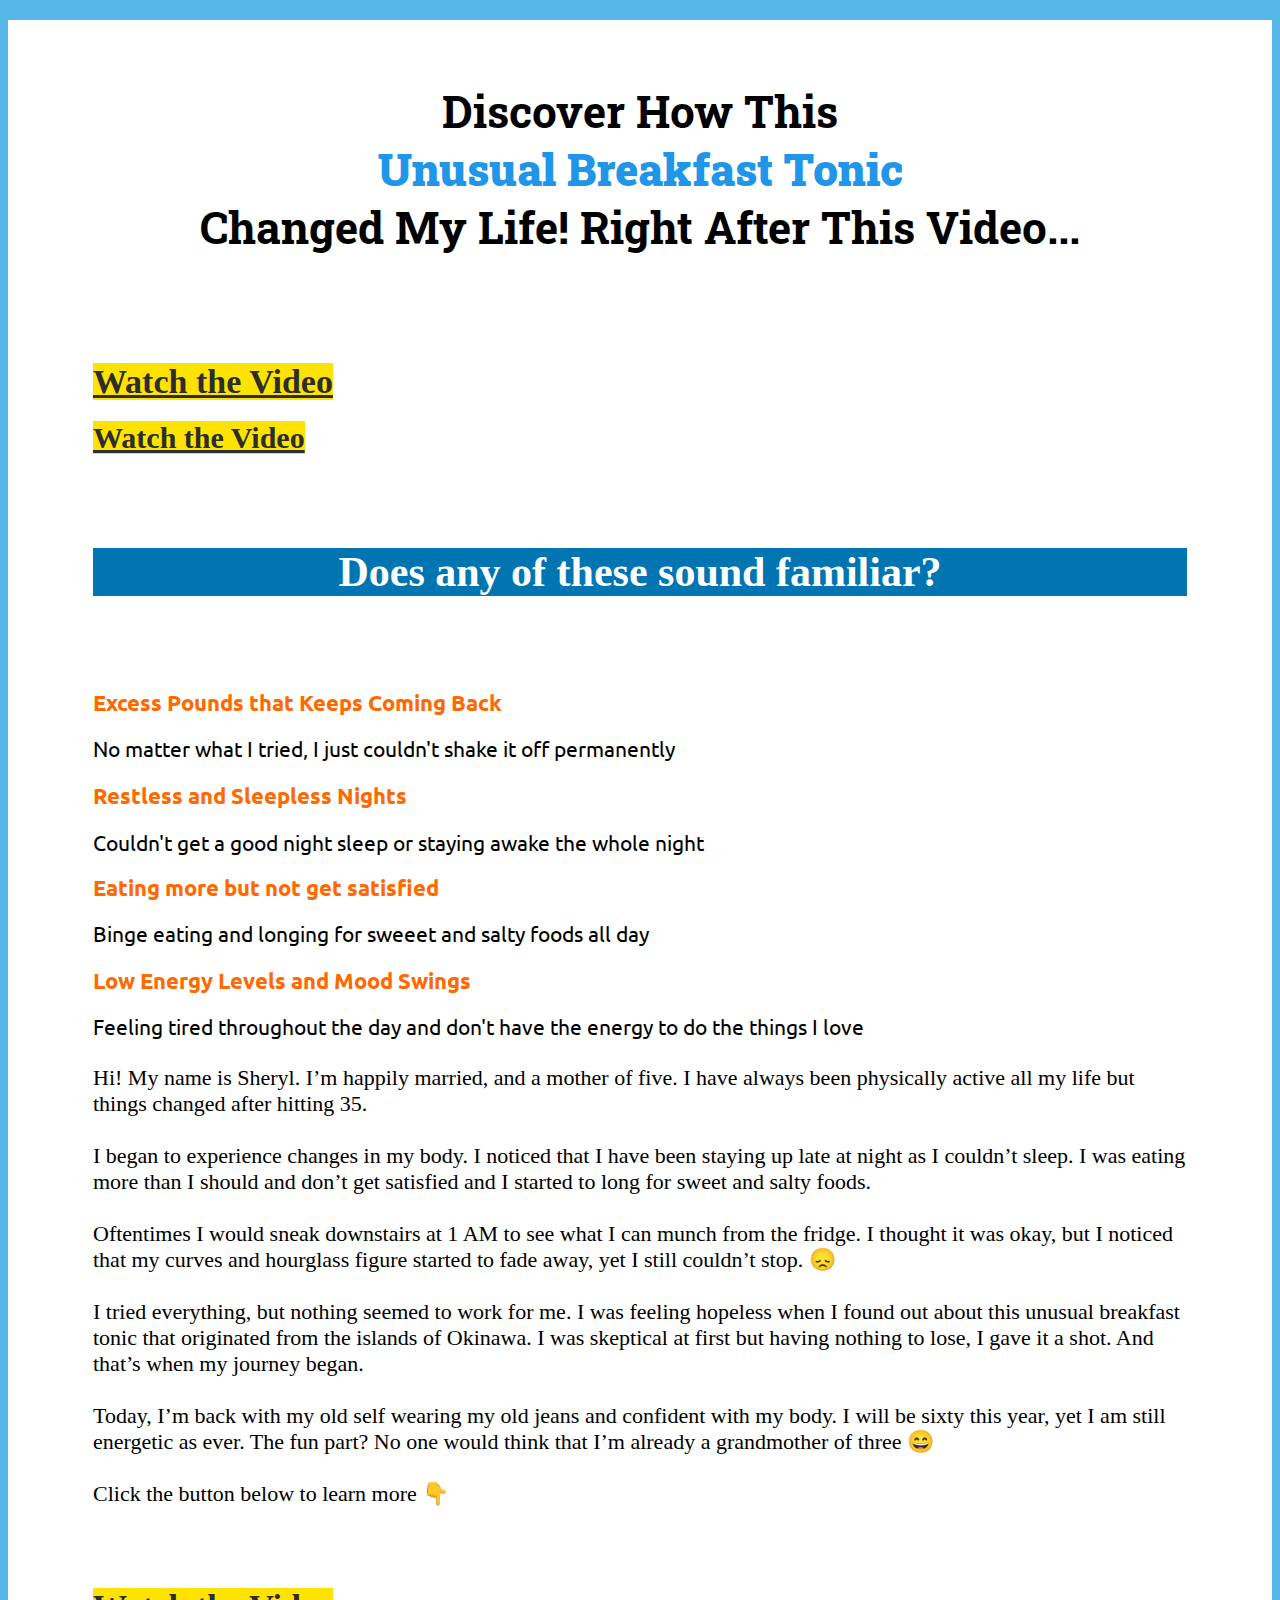
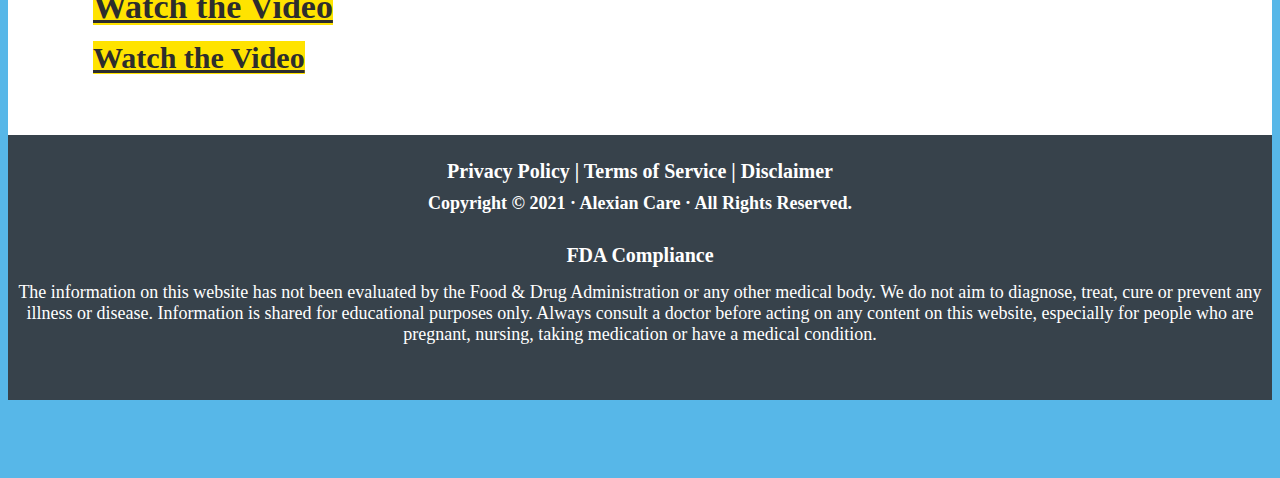
==== commit aaf4a662: "Update Index.html" ====
--- a/Index.html
+++ b/Index.html
@@ -194,7 +194,7 @@
 <div class="ne elHeadline hsSize1 lh5 elMargin0 elBGStyle0 hsTextShadow0 mfs_16" data-bold="inherit" style="text-align: center; font-size: 20px;" data-gramm="false" contenteditable="false"><b>Privacy Policy | Terms of Service | Disclaimer</b></div>
 </div>
 <div class="de elHeadlineWrapper ui-droppable de-editable" id="tmp_paragraph-43505" data-de-type="headline" data-de-editing="false" data-title="Paragraph" data-ce="true" data-trigger="none" data-animate="fade" data-delay="500" style="margin-top: 10px; outline: none; cursor: pointer;" aria-disabled="false">
-<div class="ne elHeadline hsSize1 lh5 elMargin0 elBGStyle0 hsTextShadow0" data-bold="inherit" style="text-align: center; font-size: 18px;" data-gramm="false" contenteditable="false"><b>Copyright © 2021 · Buyers Zone · All Rights Reserved.</b></div>
+<div class="ne elHeadline hsSize1 lh5 elMargin0 elBGStyle0 hsTextShadow0" data-bold="inherit" style="text-align: center; font-size: 18px;" data-gramm="false" contenteditable="false"><b>Copyright © 2021 · Alexian Care · All Rights Reserved.</b></div>
 </div>
 <div class="de elHeadlineWrapper ui-droppable de-editable" id="tmp_paragraph-57553" data-de-type="headline" data-de-editing="false" data-title="Paragraph" data-ce="true" data-trigger="none" data-animate="fade" data-delay="500" style="margin-top: 30px; outline: none; cursor: pointer;" aria-disabled="false">
 <div class="ne elHeadline hsSize1 lh5 elMargin0 elBGStyle0 hsTextShadow0" data-bold="inherit" style="text-align: center; font-size: 20px;" data-gramm="false" contenteditable="false"><b>FDA Compliance</b></div>
